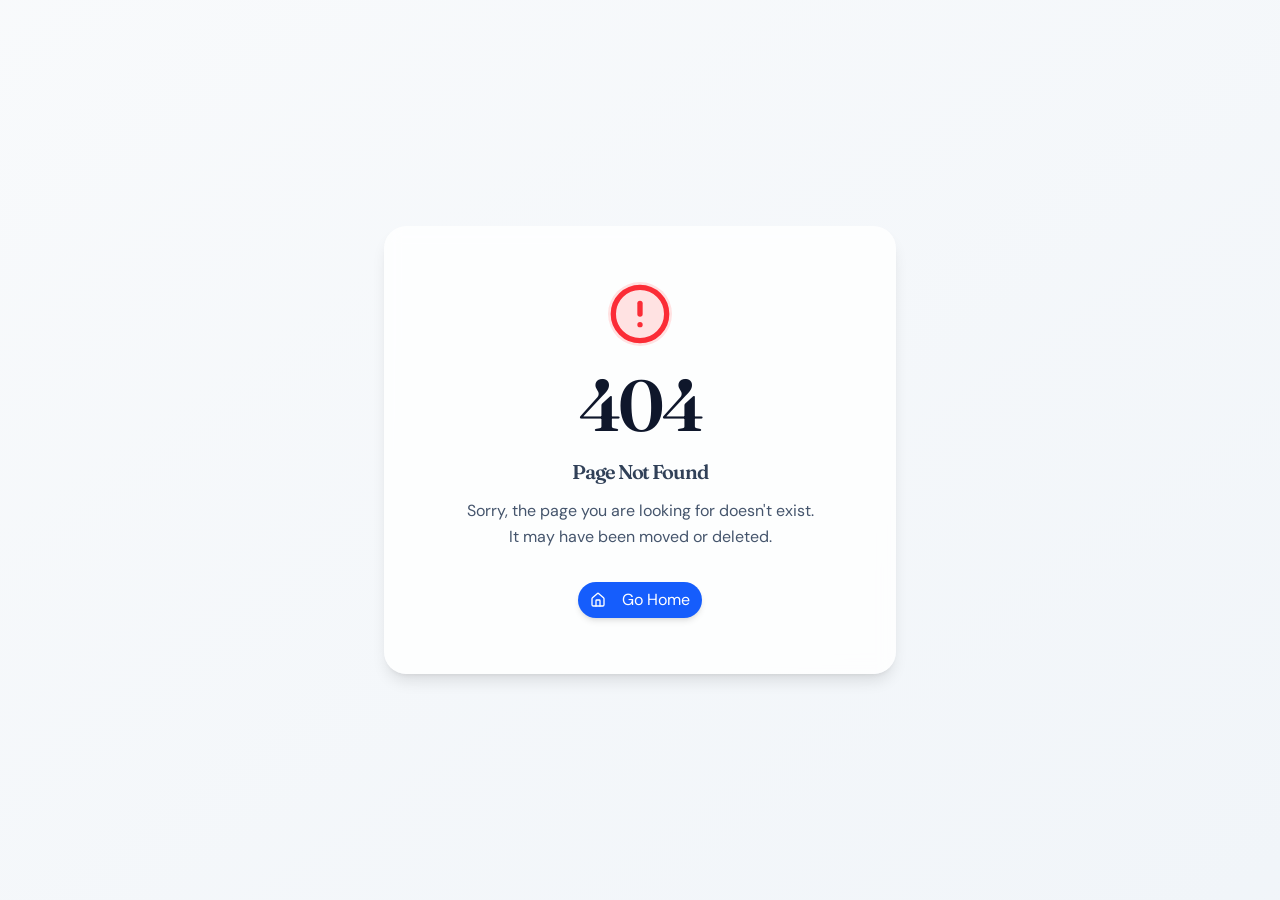
==== index.html @ 64786d5d "Publica site institucional MercadoLógico" ====
<!doctype html>
<html lang="pt-BR">
  <head>
    <meta charset="UTF-8" />
    <meta name="viewport" content="width=device-width, initial-scale=1.0, maximum-scale=1" />
    <meta name="theme-color" content="#0B5D43" />
    <meta name="description" content="MercadoLógico — Gestão inteligente, Gasto consciente, Economia evidente." />
    <title>MercadoLógico — Gestão inteligente</title>
    <script type="module" crossorigin src="assets/index-C48t_WjM.js"></script>
    <link rel="stylesheet" crossorigin href="assets/index-CGXk2CSV.css">
  <meta property="og:type" content="website">
		<meta property="og:url" content="https://mercadolog-gtkmmual.manus.space/">
		<meta property="og:title" content="MercadoLógico — Gestão inteligente">
		<meta property="og:description" content="MercadoLógico — Gestão inteligente, Gasto consciente, Economia evidente.">
		<meta property="og:image" content="https://mercadolog-gtkmmual.manus.space/__manus/checkpoint-screenshot.png?v=4a16d9bf&amp;badge=1">
		<meta property="og:image:width" content="1200">
		<meta property="og:image:height" content="630">
		<meta name="twitter:card" content="summary_large_image">
		<meta name="twitter:title" content="MercadoLógico — Gestão inteligente">
		<meta name="twitter:description" content="MercadoLógico — Gestão inteligente, Gasto consciente, Economia evidente.">
		<meta name="twitter:image" content="https://mercadolog-gtkmmual.manus.space/__manus/checkpoint-screenshot.png?v=4a16d9bf&amp;badge=1">
		<meta name="twitter:image:width" content="1200">
		<meta name="twitter:image:height" content="630"><link rel="canonical" href="index.html" /><link rel="manifest" href="__manus/pwa/manifest.webmanifest" crossorigin="use-credentials" /></head>
  <body>
    <script id="manus-runtime">window.__MANUS_HOST_DEV__ = false;
(function(){"use strict";var Mr={exports:{}},Kn={};/**
 * @license React
 * react-jsx-runtime.production.js
 *
 * Copyright (c) Meta Platforms, Inc. and affiliates.
 *
 * This source code is licensed under the MIT license found in the
 * LICENSE file in the root directory of this source tree.
 */var $c;function um(){if($c)return Kn;$c=1;var r=Symbol.for("react.transitional.element"),i=Symbol.for("react.fragment");function c(s,d,m){var x=null;if(m!==void 0&&(x=""+m),d.key!==void 0&&(x=""+d.key),"key"in d){m={};for(var R in d)R!=="key"&&(m[R]=d[R])}else m=d;return d=m.ref,{$$typeof:r,type:s,key:x,ref:d!==void 0?d:null,props:m}}return Kn.Fragment=i,Kn.jsx=c,Kn.jsxs=c,Kn}var Fc;function dm(){return Fc||(Fc=1,Mr.exports=um()),Mr.exports}var h=dm(),Ar={exports:{}},Pn={},Rr={exports:{}},Nr={};/**
 * @license React
 * scheduler.production.js
 *
 * Copyright (c) Meta Platforms, Inc. and affiliates.
 *
 * This source code is licensed under the MIT license found in the
 * LICENSE file in the root directory of this source tree.
 */var Ic;function fm(){return Ic||(Ic=1,function(r){function i(A,q){var B=A.length;A.push(q);t:for(;0<B;){var bt=B-1>>>1,p=A[bt];if(0<d(p,q))A[bt]=q,A[B]=p,B=bt;else break t}}function c(A){return A.length===0?null:A[0]}function s(A){if(A.length===0)return null;var q=A[0],B=A.pop();if(B!==q){A[0]=B;t:for(var bt=0,p=A.length,O=p>>>1;bt<O;){var X=2*(bt+1)-1,G=A[X],Z=X+1,st=A[Z];if(0>d(G,B))Z<p&&0>d(st,G)?(A[bt]=st,A[Z]=B,bt=Z):(A[bt]=G,A[X]=B,bt=X);else if(Z<p&&0>d(st,B))A[bt]=st,A[Z]=B,bt=Z;else break t}}return q}function d(A,q){var B=A.sortIndex-q.sortIndex;return B!==0?B:A.id-q.id}if(r.unstable_now=void 0,typeof performance=="object"&&typeof performance.now=="function"){var m=performance;r.unstable_now=function(){return m.now()}}else{var x=Date,R=x.now();r.unstable_now=function(){return x.now()-R}}var C=[],v=[],D=1,j=null,J=3,at=!1,$=!1,nt=!1,ct=!1,ht=typeof setTimeout=="function"?setTimeout:null,St=typeof clearTimeout=="function"?clearTimeout:null,_=typeof setImmediate<"u"?setImmediate:null;function Y(A){for(var q=c(v);q!==null;){if(q.callback===null)s(v);else if(q.startTime<=A)s(v),q.sortIndex=q.expirationTime,i(C,q);else break;q=c(v)}}function H(A){if(nt=!1,Y(A),!$)if(c(C)!==null)$=!0,it||(it=!0,Bt());else{var q=c(v);q!==null&&Mt(H,q.startTime-A)}}var it=!1,rt=-1,V=5,xt=-1;function Be(){return ct?!0:!(r.unstable_now()-xt<V)}function te(){if(ct=!1,it){var A=r.unstable_now();xt=A;var q=!0;try{t:{$=!1,nt&&(nt=!1,St(rt),rt=-1),at=!0;var B=J;try{e:{for(Y(A),j=c(C);j!==null&&!(j.expirationTime>A&&Be());){var bt=j.callback;if(typeof bt=="function"){j.callback=null,J=j.priorityLevel;var p=bt(j.expirationTime<=A);if(A=r.unstable_now(),typeof p=="function"){j.callback=p,Y(A),q=!0;break e}j===c(C)&&s(C),Y(A)}else s(C);j=c(C)}if(j!==null)q=!0;else{var O=c(v);O!==null&&Mt(H,O.startTime-A),q=!1}}break t}finally{j=null,J=B,at=!1}q=void 0}}finally{q?Bt():it=!1}}}var Bt;if(typeof _=="function")Bt=function(){_(te)};else if(typeof MessageChannel<"u"){var me=new MessageChannel,Se=me.port2;me.port1.onmessage=te,Bt=function(){Se.postMessage(null)}}else Bt=function(){ht(te,0)};function Mt(A,q){rt=ht(function(){A(r.unstable_now())},q)}r.unstable_IdlePriority=5,r.unstable_ImmediatePriority=1,r.unstable_LowPriority=4,r.unstable_NormalPriority=3,r.unstable_Profiling=null,r.unstable_UserBlockingPriority=2,r.unstable_cancelCallback=function(A){A.callback=null},r.unstable_forceFrameRate=function(A){0>A||125<A?console.error("forceFrameRate takes a positive int between 0 and 125, forcing frame rates higher than 125 fps is not supported"):V=0<A?Math.floor(1e3/A):5},r.unstable_getCurrentPriorityLevel=function(){return J},r.unstable_next=function(A){switch(J){case 1:case 2:case 3:var q=3;break;default:q=J}var B=J;J=q;try{return A()}finally{J=B}},r.unstable_requestPaint=function(){ct=!0},r.unstable_runWithPriority=function(A,q){switch(A){case 1:case 2:case 3:case 4:case 5:break;default:A=3}var B=J;J=A;try{return q()}finally{J=B}},r.unstable_scheduleCallback=function(A,q,B){var bt=r.unstable_now();switch(typeof B=="object"&&B!==null?(B=B.delay,B=typeof B=="number"&&0<B?bt+B:bt):B=bt,A){case 1:var p=-1;break;case 2:p=250;break;case 5:p=1073741823;break;case 4:p=1e4;break;default:p=5e3}return p=B+p,A={id:D++,callback:q,priorityLevel:A,startTime:B,expirationTime:p,sortIndex:-1},B>bt?(A.sortIndex=B,i(v,A),c(C)===null&&A===c(v)&&(nt?(St(rt),rt=-1):nt=!0,Mt(H,B-bt))):(A.sortIndex=p,i(C,A),$||at||($=!0,it||(it=!0,Bt()))),A},r.unstable_shouldYield=Be,r.unstable_wrapCallback=function(A){var q=J;return function(){var B=J;J=q;try{return A.apply(this,arguments)}finally{J=B}}}}(Nr)),Nr}var tu;function hm(){return tu||(tu=1,Rr.exports=fm()),Rr.exports}var zr={exports:{}},ut={};/**
 * @license React
 * react.production.js
 *
 * Copyright (c) Meta Platforms, Inc. and affiliates.
 *
 * This source code is licensed under the MIT license found in the
 * LICENSE file in the root directory of this source tree.
 */var eu;function mm(){if(eu)return ut;eu=1;var r=Symbol.for("react.transitional.element"),i=Symbol.for("react.portal"),c=Symbol.for("react.fragment"),s=Symbol.for("react.strict_mode"),d=Symbol.for("react.profiler"),m=Symbol.for("react.consumer"),x=Symbol.for("react.context"),R=Symbol.for("react.forward_ref"),C=Symbol.for("react.suspense"),v=Symbol.for("react.memo"),D=Symbol.for("react.lazy"),j=Symbol.iterator;function J(p){return p===null||typeof p!="object"?null:(p=j&&p[j]||p["@@iterator"],typeof p=="function"?p:null)}var at={isMounted:function(){return!1},enqueueForceUpdate:function(){},enqueueReplaceState:function(){},enqueueSetState:function(){}},$=Object.assign,nt={};function ct(p,O,X){this.props=p,this.context=O,this.refs=nt,this.updater=X||at}ct.prototype.isReactComponent={},ct.prototype.setState=function(p,O){if(typeof p!="object"&&typeof p!="function"&&p!=null)throw Error("takes an object of state variables to update or a function which returns an object of state variables.");this.updater.enqueueSetState(this,p,O,"setState")},ct.prototype.forceUpdate=function(p){this.updater.enqueueForceUpdate(this,p,"forceUpdate")};function ht(){}ht.prototype=ct.prototype;function St(p,O,X){this.props=p,this.context=O,this.refs=nt,this.updater=X||at}var _=St.prototype=new ht;_.constructor=St,$(_,ct.prototype),_.isPureReactComponent=!0;var Y=Array.isArray,H={H:null,A:null,T:null,S:null,V:null},it=Object.prototype.hasOwnProperty;function rt(p,O,X,G,Z,st){return X=st.ref,{$$typeof:r,type:p,key:O,ref:X!==void 0?X:null,props:st}}function V(p,O){return rt(p.type,O,void 0,void 0,void 0,p.props)}function xt(p){return typeof p=="object"&&p!==null&&p.$$typeof===r}function Be(p){var O={"=":"=0",":":"=2"};return"$"+p.replace(/[=:]/g,function(X){return O[X]})}var te=/\/+/g;function Bt(p,O){return typeof p=="object"&&p!==null&&p.key!=null?Be(""+p.key):O.toString(36)}function me(){}function Se(p){switch(p.status){case"fulfilled":return p.value;case"rejected":throw p.reason;default:switch(typeof p.status=="string"?p.then(me,me):(p.status="pending",p.then(function(O){p.status==="pending"&&(p.status="fulfilled",p.value=O)},function(O){p.status==="pending"&&(p.status="rejected",p.reason=O)})),p.status){case"fulfilled":return p.value;case"rejected":throw p.reason}}throw p}function Mt(p,O,X,G,Z){var st=typeof p;(st==="undefined"||st==="boolean")&&(p=null);var I=!1;if(p===null)I=!0;else switch(st){case"bigint":case"string":case"number":I=!0;break;case"object":switch(p.$$typeof){case r:case i:I=!0;break;case D:return I=p._init,Mt(I(p._payload),O,X,G,Z)}}if(I)return Z=Z(p),I=G===""?"."+Bt(p,0):G,Y(Z)?(X="",I!=null&&(X=I.replace(te,"$&/")+"/"),Mt(Z,O,X,"",function(Jt){return Jt})):Z!=null&&(xt(Z)&&(Z=V(Z,X+(Z.key==null||p&&p.key===Z.key?"":(""+Z.key).replace(te,"$&/")+"/")+I)),O.push(Z)),1;I=0;var gt=G===""?".":G+":";if(Y(p))for(var Tt=0;Tt<p.length;Tt++)G=p[Tt],st=gt+Bt(G,Tt),I+=Mt(G,O,X,st,Z);else if(Tt=J(p),typeof Tt=="function")for(p=Tt.call(p),Tt=0;!(G=p.next()).done;)G=G.value,st=gt+Bt(G,Tt++),I+=Mt(G,O,X,st,Z);else if(st==="object"){if(typeof p.then=="function")return Mt(Se(p),O,X,G,Z);throw O=String(p),Error("Objects are not valid as a React child (found: "+(O==="[object Object]"?"object with keys {"+Object.keys(p).join(", ")+"}":O)+"). If you meant to render a collection of children, use an array instead.")}return I}function A(p,O,X){if(p==null)return p;var G=[],Z=0;return Mt(p,G,"","",function(st){return O.call(X,st,Z++)}),G}function q(p){if(p._status===-1){var O=p._result;O=O(),O.then(function(X){(p._status===0||p._status===-1)&&(p._status=1,p._result=X)},function(X){(p._status===0||p._status===-1)&&(p._status=2,p._result=X)}),p._status===-1&&(p._status=0,p._result=O)}if(p._status===1)return p._result.default;throw p._result}var B=typeof reportError=="function"?reportError:function(p){if(typeof window=="object"&&typeof window.ErrorEvent=="function"){var O=new window.ErrorEvent("error",{bubbles:!0,cancelable:!0,message:typeof p=="object"&&p!==null&&typeof p.message=="string"?String(p.message):String(p),error:p});if(!window.dispatchEvent(O))return}else if(typeof process=="object"&&typeof process.emit=="function"){process.emit("uncaughtException",p);return}console.error(p)};function bt(){}return ut.Children={map:A,forEach:function(p,O,X){A(p,function(){O.apply(this,arguments)},X)},count:function(p){var O=0;return A(p,function(){O++}),O},toArray:function(p){return A(p,function(O){return O})||[]},only:function(p){if(!xt(p))throw Error("React.Children.only expected to receive a single React element child.");return p}},ut.Component=ct,ut.Fragment=c,ut.Profiler=d,ut.PureComponent=St,ut.StrictMode=s,ut.Suspense=C,ut.__CLIENT_INTERNALS_DO_NOT_USE_OR_WARN_USERS_THEY_CANNOT_UPGRADE=H,ut.__COMPILER_RUNTIME={__proto__:null,c:function(p){return H.H.useMemoCache(p)}},ut.cache=function(p){return function(){return p.apply(null,arguments)}},ut.cloneElement=function(p,O,X){if(p==null)throw Error("The argument must be a React element, but you passed "+p+".");var G=$({},p.props),Z=p.key,st=void 0;if(O!=null)for(I in O.ref!==void 0&&(st=void 0),O.key!==void 0&&(Z=""+O.key),O)!it.call(O,I)||I==="key"||I==="__self"||I==="__source"||I==="ref"&&O.ref===void 0||(G[I]=O[I]);var I=arguments.length-2;if(I===1)G.children=X;else if(1<I){for(var gt=Array(I),Tt=0;Tt<I;Tt++)gt[Tt]=arguments[Tt+2];G.children=gt}return rt(p.type,Z,void 0,void 0,st,G)},ut.createContext=function(p){return p={$$typeof:x,_currentValue:p,_currentValue2:p,_threadCount:0,Provider:null,Consumer:null},p.Provider=p,p.Consumer={$$typeof:m,_context:p},p},ut.createElement=function(p,O,X){var G,Z={},st=null;if(O!=null)for(G in O.key!==void 0&&(st=""+O.key),O)it.call(O,G)&&G!=="key"&&G!=="__self"&&G!=="__source"&&(Z[G]=O[G]);var I=arguments.length-2;if(I===1)Z.children=X;else if(1<I){for(var gt=Array(I),Tt=0;Tt<I;Tt++)gt[Tt]=arguments[Tt+2];Z.children=gt}if(p&&p.defaultProps)for(G in I=p.defaultProps,I)Z[G]===void 0&&(Z[G]=I[G]);return rt(p,st,void 0,void 0,null,Z)},ut.createRef=function(){return{current:null}},ut.forwardRef=function(p){return{$$typeof:R,render:p}},ut.isValidElement=xt,ut.lazy=function(p){return{$$typeof:D,_payload:{_status:-1,_result:p},_init:q}},ut.memo=function(p,O){return{$$typeof:v,type:p,compare:O===void 0?null:O}},ut.startTransition=function(p){var O=H.T,X={};H.T=X;try{var G=p(),Z=H.S;Z!==null&&Z(X,G),typeof G=="object"&&G!==null&&typeof G.then=="function"&&G.then(bt,B)}catch(st){B(st)}finally{H.T=O}},ut.unstable_useCacheRefresh=function(){return H.H.useCacheRefresh()},ut.use=function(p){return H.H.use(p)},ut.useActionState=function(p,O,X){return H.H.useActionState(p,O,X)},ut.useCallback=function(p,O){return H.H.useCallback(p,O)},ut.useContext=function(p){return H.H.useContext(p)},ut.useDebugValue=function(){},ut.useDeferredValue=function(p,O){return H.H.useDeferredValue(p,O)},ut.useEffect=function(p,O,X){var G=H.H;if(typeof X=="function")throw Error("useEffect CRUD overload is not enabled in this build of React.");return G.useEffect(p,O)},ut.useId=function(){return H.H.useId()},ut.useImperativeHandle=function(p,O,X){return H.H.useImperativeHandle(p,O,X)},ut.useInsertionEffect=function(p,O){return H.H.useInsertionEffect(p,O)},ut.useLayoutEffect=function(p,O){return H.H.useLayoutEffect(p,O)},ut.useMemo=function(p,O){return H.H.useMemo(p,O)},ut.useOptimistic=function(p,O){return H.H.useOptimistic(p,O)},ut.useReducer=function(p,O,X){return H.H.useReducer(p,O,X)},ut.useRef=function(p){return H.H.useRef(p)},ut.useState=function(p){return H.H.useState(p)},ut.useSyncExternalStore=function(p,O,X){return H.H.useSyncExternalStore(p,O,X)},ut.useTransition=function(){return H.H.useTransition()},ut.version="19.1.1",ut}var lu;function _r(){return lu||(lu=1,zr.exports=mm()),zr.exports}var kr={exports:{}},he={};/**
 * @license React
 * react-dom.production.js
 *
 * Copyright (c) Meta Platforms, Inc. and affiliates.
 *
 * This source code is licensed under the MIT license found in the
 * LICENSE file in the root directory of this source tree.
 */var au;function gm(){if(au)return he;au=1;var r=_r();function i(C){var v="https://react.dev/errors/"+C;if(1<arguments.length){v+="?args[]="+encodeURIComponent(arguments[1]);for(var D=2;D<arguments.length;D++)v+="&args[]="+encodeURIComponent(arguments[D])}return"Minified React error #"+C+"; visit "+v+" for the full message or use the non-minified dev environment for full errors and additional helpful warnings."}function c(){}var s={d:{f:c,r:function(){throw Error(i(522))},D:c,C:c,L:c,m:c,X:c,S:c,M:c},p:0,findDOMNode:null},d=Symbol.for("react.portal");function m(C,v,D){var j=3<arguments.length&&arguments[3]!==void 0?arguments[3]:null;return{$$typeof:d,key:j==null?null:""+j,children:C,containerInfo:v,implementation:D}}var x=r.__CLIENT_INTERNALS_DO_NOT_USE_OR_WARN_USERS_THEY_CANNOT_UPGRADE;function R(C,v){if(C==="font")return"";if(typeof v=="string")return v==="use-credentials"?v:""}return he.__DOM_INTERNALS_DO_NOT_USE_OR_WARN_USERS_THEY_CANNOT_UPGRADE=s,he.createPortal=function(C,v){var D=2<arguments.length&&arguments[2]!==void 0?arguments[2]:null;if(!v||v.nodeType!==1&&v.nodeType!==9&&v.nodeType!==11)throw Error(i(299));return m(C,v,null,D)},he.flushSync=function(C){var v=x.T,D=s.p;try{if(x.T=null,s.p=2,C)return C()}finally{x.T=v,s.p=D,s.d.f()}},he.preconnect=function(C,v){typeof C=="string"&&(v?(v=v.crossOrigin,v=typeof v=="string"?v==="use-credentials"?v:"":void 0):v=null,s.d.C(C,v))},he.prefetchDNS=function(C){typeof C=="string"&&s.d.D(C)},he.preinit=function(C,v){if(typeof C=="string"&&v&&typeof v.as=="string"){var D=v.as,j=R(D,v.crossOrigin),J=typeof v.integrity=="string"?v.integrity:void 0,at=typeof v.fetchPriority=="string"?v.fetchPriority:void 0;D==="style"?s.d.S(C,typeof v.precedence=="string"?v.precedence:void 0,{crossOrigin:j,integrity:J,fetchPriority:at}):D==="script"&&s.d.X(C,{crossOrigin:j,integrity:J,fetchPriority:at,nonce:typeof v.nonce=="string"?v.nonce:void 0})}},he.preinitModule=function(C,v){if(typeof C=="string")if(typeof v=="object"&&v!==null){if(v.as==null||v.as==="script"){var D=R(v.as,v.crossOrigin);s.d.M(C,{crossOrigin:D,integrity:typeof v.integrity=="string"?v.integrity:void 0,nonce:typeof v.nonce=="string"?v.nonce:void 0})}}else v==null&&s.d.M(C)},he.preload=function(C,v){if(typeof C=="string"&&typeof v=="object"&&v!==null&&typeof v.as=="string"){var D=v.as,j=R(D,v.crossOrigin);s.d.L(C,D,{crossOrigin:j,integrity:typeof v.integrity=="string"?v.integrity:void 0,nonce:typeof v.nonce=="string"?v.nonce:void 0,type:typeof v.type=="string"?v.type:void 0,fetchPriority:typeof v.fetchPriority=="string"?v.fetchPriority:void 0,referrerPolicy:typeof v.referrerPolicy=="string"?v.referrerPolicy:void 0,imageSrcSet:typeof v.imageSrcSet=="string"?v.imageSrcSet:void 0,imageSizes:typeof v.imageSizes=="string"?v.imageSizes:void 0,media:typeof v.media=="string"?v.media:void 0})}},he.preloadModule=function(C,v){if(typeof C=="string")if(v){var D=R(v.as,v.crossOrigin);s.d.m(C,{as:typeof v.as=="string"&&v.as!=="script"?v.as:void 0,crossOrigin:D,integrity:typeof v.integrity=="string"?v.integrity:void 0})}else s.d.m(C)},he.requestFormReset=function(C){s.d.r(C)},he.unstable_batchedUpdates=function(C,v){return C(v)},he.useFormState=function(C,v,D){return x.H.useFormState(C,v,D)},he.useFormStatus=function(){return x.H.useHostTransitionStatus()},he.version="19.1.1",he}var nu;function pm(){if(nu)return kr.exports;nu=1;function r(){if(!(typeof __REACT_DEVTOOLS_GLOBAL_HOOK__>"u"||typeof __REACT_DEVTOOLS_GLOBAL_HOOK__.checkDCE!="function"))try{__REACT_DEVTOOLS_GLOBAL_HOOK__.checkDCE(r)}catch(i){console.error(i)}}return r(),kr.exports=gm(),kr.exports}/**
 * @license React
 * react-dom-client.production.js
 *
 * Copyright (c) Meta Platforms, Inc. and affiliates.
 *
 * This source code is licensed under the MIT license found in the
 * LICENSE file in the root directory of this source tree.
 */var ou;function ym(){if(ou)return Pn;ou=1;var r=hm(),i=_r(),c=pm();function s(t){var e="https://react.dev/errors/"+t;if(1<arguments.length){e+="?args[]="+encodeURIComponent(arguments[1]);for(var l=2;l<arguments.length;l++)e+="&args[]="+encodeURIComponent(arguments[l])}return"Minified React error #"+t+"; visit "+e+" for the full message or use the non-minified dev environment for full errors and additional helpful warnings."}function d(t){return!(!t||t.nodeType!==1&&t.nodeType!==9&&t.nodeType!==11)}function m(t){var e=t,l=t;if(t.alternate)for(;e.return;)e=e.return;else{t=e;do e=t,(e.flags&4098)!==0&&(l=e.return),t=e.return;while(t)}return e.tag===3?l:null}function x(t){if(t.tag===13){var e=t.memoizedState;if(e===null&&(t=t.alternate,t!==null&&(e=t.memoizedState)),e!==null)return e.dehydrated}return null}function R(t){if(m(t)!==t)throw Error(s(188))}function C(t){var e=t.alternate;if(!e){if(e=m(t),e===null)throw Error(s(188));return e!==t?null:t}for(var l=t,a=e;;){var n=l.return;if(n===null)break;var o=n.alternate;if(o===null){if(a=n.return,a!==null){l=a;continue}break}if(n.child===o.child){for(o=n.child;o;){if(o===l)return R(n),t;if(o===a)return R(n),e;o=o.sibling}throw Error(s(188))}if(l.return!==a.return)l=n,a=o;else{for(var u=!1,f=n.child;f;){if(f===l){u=!0,l=n,a=o;break}if(f===a){u=!0,a=n,l=o;break}f=f.sibling}if(!u){for(f=o.child;f;){if(f===l){u=!0,l=o,a=n;break}if(f===a){u=!0,a=o,l=n;break}f=f.sibling}if(!u)throw Error(s(189))}}if(l.alternate!==a)throw Error(s(190))}if(l.tag!==3)throw Error(s(188));return l.stateNode.current===l?t:e}function v(t){var e=t.tag;if(e===5||e===26||e===27||e===6)return t;for(t=t.child;t!==null;){if(e=v(t),e!==null)return e;t=t.sibling}return null}var D=Object.assign,j=Symbol.for("react.element"),J=Symbol.for("react.transitional.element"),at=Symbol.for("react.portal"),$=Symbol.for("react.fragment"),nt=Symbol.for("react.strict_mode"),ct=Symbol.for("react.profiler"),ht=Symbol.for("react.provider"),St=Symbol.for("react.consumer"),_=Symbol.for("react.context"),Y=Symbol.for("react.forward_ref"),H=Symbol.for("react.suspense"),it=Symbol.for("react.suspense_list"),rt=Symbol.for("react.memo"),V=Symbol.for("react.lazy"),xt=Symbol.for("react.activity"),Be=Symbol.for("react.memo_cache_sentinel"),te=Symbol.iterator;function Bt(t){return t===null||typeof t!="object"?null:(t=te&&t[te]||t["@@iterator"],typeof t=="function"?t:null)}var me=Symbol.for("react.client.reference");function Se(t){if(t==null)return null;if(typeof t=="function")return t.$$typeof===me?null:t.displayName||t.name||null;if(typeof t=="string")return t;switch(t){case $:return"Fragment";case ct:return"Profiler";case nt:return"StrictMode";case H:return"Suspense";case it:return"SuspenseList";case xt:return"Activity"}if(typeof t=="object")switch(t.$$typeof){case at:return"Portal";case _:return(t.displayName||"Context")+".Provider";case St:return(t._context.displayName||"Context")+".Consumer";case Y:var e=t.render;return t=t.displayName,t||(t=e.displayName||e.name||"",t=t!==""?"ForwardRef("+t+")":"ForwardRef"),t;case rt:return e=t.displayName||null,e!==null?e:Se(t.type)||"Memo";case V:e=t._payload,t=t._init;try{return Se(t(e))}catch{}}return null}var Mt=Array.isArray,A=i.__CLIENT_INTERNALS_DO_NOT_USE_OR_WARN_USERS_THEY_CANNOT_UPGRADE,q=c.__DOM_INTERNALS_DO_NOT_USE_OR_WARN_USERS_THEY_CANNOT_UPGRADE,B={pending:!1,data:null,method:null,action:null},bt=[],p=-1;function O(t){return{current:t}}function X(t){0>p||(t.current=bt[p],bt[p]=null,p--)}function G(t,e){p++,bt[p]=t.current,t.current=e}var Z=O(null),st=O(null),I=O(null),gt=O(null);function Tt(t,e){switch(G(I,e),G(st,t),G(Z,null),e.nodeType){case 9:case 11:t=(t=e.documentElement)&&(t=t.namespaceURI)?Hh(t):0;break;default:if(t=e.tagName,e=e.namespaceURI)e=Hh(e),t=Uh(e,t);else switch(t){case"svg":t=1;break;case"math":t=2;break;default:t=0}}X(Z),G(Z,t)}function Jt(){X(Z),X(st),X(I)}function Ke(t){t.memoizedState!==null&&G(gt,t);var e=Z.current,l=Uh(e,t.type);e!==l&&(G(st,t),G(Z,l))}function Ce(t){st.current===t&&(X(Z),X(st)),gt.current===t&&(X(gt),Wo._currentValue=B)}var Pe=Object.prototype.hasOwnProperty,yl=r.unstable_scheduleCallback,sn=r.unstable_cancelCallback,Ca=r.unstable_shouldYield,ri=r.unstable_requestPaint,ge=r.unstable_now,si=r.unstable_getCurrentPriorityLevel,Ul=r.unstable_ImmediatePriority,Fn=r.unstable_UserBlockingPriority,nl=r.unstable_NormalPriority,ci=r.unstable_LowPriority,Gl=r.unstable_IdlePriority,ui=r.log,Ea=r.unstable_setDisableYieldValue,ql=null,Wt=null;function Je(t){if(typeof ui=="function"&&Ea(t),Wt&&typeof Wt.setStrictMode=="function")try{Wt.setStrictMode(ql,t)}catch{}}var $t=Math.clz32?Math.clz32:fi,di=Math.log,Ta=Math.LN2;function fi(t){return t>>>=0,t===0?32:31-(di(t)/Ta|0)|0}var L=256,cn=4194304;function vl(t){var e=t&42;if(e!==0)return e;switch(t&-t){case 1:return 1;case 2:return 2;case 4:return 4;case 8:return 8;case 16:return 16;case 32:return 32;case 64:return 64;case 128:return 128;case 256:case 512:case 1024:case 2048:case 4096:case 8192:case 16384:case 32768:case 65536:case 131072:case 262144:case 524288:case 1048576:case 2097152:return t&4194048;case 4194304:case 8388608:case 16777216:case 33554432:return t&62914560;case 67108864:return 67108864;case 134217728:return 134217728;case 268435456:return 268435456;case 536870912:return 536870912;case 1073741824:return 0;default:return t}}function un(t,e,l){var a=t.pendingLanes;if(a===0)return 0;var n=0,o=t.suspendedLanes,u=t.pingedLanes;t=t.warmLanes;var f=a&134217727;return f!==0?(a=f&~o,a!==0?n=vl(a):(u&=f,u!==0?n=vl(u):l||(l=f&~t,l!==0&&(n=vl(l))))):(f=a&~o,f!==0?n=vl(f):u!==0?n=vl(u):l||(l=a&~t,l!==0&&(n=vl(l)))),n===0?0:e!==0&&e!==n&&(e&o)===0&&(o=n&-n,l=e&-e,o>=l||o===32&&(l&4194048)!==0)?e:n}function Dt(t,e){return(t.pendingLanes&~(t.suspendedLanes&~t.pingedLanes)&e)===0}function In(t,e){switch(t){case 1:case 2:case 4:case 8:case 64:return e+250;case 16:case 32:case 128:case 256:case 512:case 1024:case 2048:case 4096:case 8192:case 16384:case 32768:case 65536:case 131072:case 262144:case 524288:case 1048576:case 2097152:return e+5e3;case 4194304:case 8388608:case 16777216:case 33554432:return-1;case 67108864:case 134217728:case 268435456:case 536870912:case 1073741824:return-1;default:return-1}}function to(){var t=L;return L<<=1,(L&4194048)===0&&(L=256),t}function hi(){var t=cn;return cn<<=1,(cn&62914560)===0&&(cn=4194304),t}function eo(t){for(var e=[],l=0;31>l;l++)e.push(t);return e}function Da(t,e){t.pendingLanes|=e,e!==268435456&&(t.suspendedLanes=0,t.pingedLanes=0,t.warmLanes=0)}function Ir(t,e,l,a,n,o){var u=t.pendingLanes;t.pendingLanes=l,t.suspendedLanes=0,t.pingedLanes=0,t.warmLanes=0,t.expiredLanes&=l,t.entangledLanes&=l,t.errorRecoveryDisabledLanes&=l,t.shellSuspendCounter=0;var f=t.entanglements,g=t.expirationTimes,S=t.hiddenUpdates;for(l=u&~l;0<l;){var N=31-$t(l),k=1<<N;f[N]=0,g[N]=-1;var E=S[N];if(E!==null)for(S[N]=null,N=0;N<E.length;N++){var T=E[N];T!==null&&(T.lane&=-536870913)}l&=~k}a!==0&&mi(t,a,0),o!==0&&n===0&&t.tag!==0&&(t.suspendedLanes|=o&~(u&~e))}function mi(t,e,l){t.pendingLanes|=e,t.suspendedLanes&=~e;var a=31-$t(e);t.entangledLanes|=e,t.entanglements[a]=t.entanglements[a]|1073741824|l&4194090}function gi(t,e){var l=t.entangledLanes|=e;for(t=t.entanglements;l;){var a=31-$t(l),n=1<<a;n&e|t[a]&e&&(t[a]|=e),l&=~n}}function lo(t){switch(t){case 2:t=1;break;case 8:t=4;break;case 32:t=16;break;case 256:case 512:case 1024:case 2048:case 4096:case 8192:case 16384:case 32768:case 65536:case 131072:case 262144:case 524288:case 1048576:case 2097152:case 4194304:case 8388608:case 16777216:case 33554432:t=128;break;case 268435456:t=134217728;break;default:t=0}return t}function ao(t){return t&=-t,2<t?8<t?(t&134217727)!==0?32:268435456:8:2}function pi(){var t=q.p;return t!==0?t:(t=window.event,t===void 0?32:nm(t.type))}function ts(t,e){var l=q.p;try{return q.p=t,e()}finally{q.p=l}}var ol=Math.random().toString(36).slice(2),ee="__reactFiber$"+ol,pe="__reactProps$"+ol,Yl="__reactContainer$"+ol,no="__reactEvents$"+ol,es="__reactListeners$"+ol,ls="__reactHandles$"+ol,yi="__reactResources$"+ol,Ma="__reactMarker$"+ol;function oo(t){delete t[ee],delete t[pe],delete t[no],delete t[es],delete t[ls]}function Vl(t){var e=t[ee];if(e)return e;for(var l=t.parentNode;l;){if(e=l[Yl]||l[ee]){if(l=e.alternate,e.child!==null||l!==null&&l.child!==null)for(t=Vh(t);t!==null;){if(l=t[ee])return l;t=Vh(t)}return e}t=l,l=t.parentNode}return null}function Xl(t){if(t=t[ee]||t[Yl]){var e=t.tag;if(e===5||e===6||e===13||e===26||e===27||e===3)return t}return null}function Aa(t){var e=t.tag;if(e===5||e===26||e===27||e===6)return t.stateNode;throw Error(s(33))}function Zl(t){var e=t[yi];return e||(e=t[yi]={hoistableStyles:new Map,hoistableScripts:new Map}),e}function Vt(t){t[Ma]=!0}var vi=new Set,bi={};function bl(t,e){We(t,e),We(t+"Capture",e)}function We(t,e){for(bi[t]=e,t=0;t<e.length;t++)vi.add(e[t])}var as=RegExp("^[:A-Z_a-z\\u00C0-\\u00D6\\u00D8-\\u00F6\\u00F8-\\u02FF\\u0370-\\u037D\\u037F-\\u1FFF\\u200C-\\u200D\\u2070-\\u218F\\u2C00-\\u2FEF\\u3001-\\uD7FF\\uF900-\\uFDCF\\uFDF0-\\uFFFD][:A-Z_a-z\\u00C0-\\u00D6\\u00D8-\\u00F6\\u00F8-\\u02FF\\u0370-\\u037D\\u037F-\\u1FFF\\u200C-\\u200D\\u2070-\\u218F\\u2C00-\\u2FEF\\u3001-\\uD7FF\\uF900-\\uFDCF\\uFDF0-\\uFFFD\\-.0-9\\u00B7\\u0300-\\u036F\\u203F-\\u2040]*$"),xi={},wi={};function Ra(t){return Pe.call(wi,t)?!0:Pe.call(xi,t)?!1:as.test(t)?wi[t]=!0:(xi[t]=!0,!1)}function M(t,e,l){if(Ra(e))if(l===null)t.removeAttribute(e);else{switch(typeof l){case"undefined":case"function":case"symbol":t.removeAttribute(e);return;case"boolean":var a=e.toLowerCase().slice(0,5);if(a!=="data-"&&a!=="aria-"){t.removeAttribute(e);return}}t.setAttribute(e,""+l)}}function tt(t,e,l){if(l===null)t.removeAttribute(e);else{switch(typeof l){case"undefined":case"function":case"symbol":case"boolean":t.removeAttribute(e);return}t.setAttribute(e,""+l)}}function Ot(t,e,l,a){if(a===null)t.removeAttribute(l);else{switch(typeof a){case"undefined":case"function":case"symbol":case"boolean":t.removeAttribute(l);return}t.setAttributeNS(e,l,""+a)}}var le,Ee;function ae(t){if(le===void 0)try{throw Error()}catch(l){var e=l.stack.trim().match(/\n( *(at )?)/);le=e&&e[1]||"",Ee=-1<l.stack.indexOf(`
    at`)?" (<anonymous>)":-1<l.stack.indexOf("@")?"@unknown:0:0":""}return`
`+le+t+Ee}var Le=!1;function He(t,e){if(!t||Le)return"";Le=!0;var l=Error.prepareStackTrace;Error.prepareStackTrace=void 0;try{var a={DetermineComponentFrameRoot:function(){try{if(e){var k=function(){throw Error()};if(Object.defineProperty(k.prototype,"props",{set:function(){throw Error()}}),typeof Reflect=="object"&&Reflect.construct){try{Reflect.construct(k,[])}catch(T){var E=T}Reflect.construct(t,[],k)}else{try{k.call()}catch(T){E=T}t.call(k.prototype)}}else{try{throw Error()}catch(T){E=T}(k=t())&&typeof k.catch=="function"&&k.catch(function(){})}}catch(T){if(T&&E&&typeof T.stack=="string")return[T.stack,E.stack]}return[null,null]}};a.DetermineComponentFrameRoot.displayName="DetermineComponentFrameRoot";var n=Object.getOwnPropertyDescriptor(a.DetermineComponentFrameRoot,"name");n&&n.configurable&&Object.defineProperty(a.DetermineComponentFrameRoot,"name",{value:"DetermineComponentFrameRoot"});var o=a.DetermineComponentFrameRoot(),u=o[0],f=o[1];if(u&&f){var g=u.split(`
`),S=f.split(`
`);for(n=a=0;a<g.length&&!g[a].includes("DetermineComponentFrameRoot");)a++;for(;n<S.length&&!S[n].includes("DetermineComponentFrameRoot");)n++;if(a===g.length||n===S.length)for(a=g.length-1,n=S.length-1;1<=a&&0<=n&&g[a]!==S[n];)n--;for(;1<=a&&0<=n;a--,n--)if(g[a]!==S[n]){if(a!==1||n!==1)do if(a--,n--,0>n||g[a]!==S[n]){var N=`
`+g[a].replace(" at new "," at ");return t.displayName&&N.includes("<anonymous>")&&(N=N.replace("<anonymous>",t.displayName)),N}while(1<=a&&0<=n);break}}}finally{Le=!1,Error.prepareStackTrace=l}return(l=t?t.displayName||t.name:"")?ae(l):""}function Ql(t){switch(t.tag){case 26:case 27:case 5:return ae(t.type);case 16:return ae("Lazy");case 13:return ae("Suspense");case 19:return ae("SuspenseList");case 0:case 15:return He(t.type,!1);case 11:return He(t.type.render,!1);case 1:return He(t.type,!0);case 31:return ae("Activity");default:return""}}function xl(t){try{var e="";do e+=Ql(t),t=t.return;while(t);return e}catch(l){return`
Error generating stack: `+l.message+`
`+l.stack}}function Xt(t){switch(typeof t){case"bigint":case"boolean":case"number":case"string":case"undefined":return t;case"object":return t;default:return""}}function il(t){var e=t.type;return(t=t.nodeName)&&t.toLowerCase()==="input"&&(e==="checkbox"||e==="radio")}function ve(t){var e=il(t)?"checked":"value",l=Object.getOwnPropertyDescriptor(t.constructor.prototype,e),a=""+t[e];if(!t.hasOwnProperty(e)&&typeof l<"u"&&typeof l.get=="function"&&typeof l.set=="function"){var n=l.get,o=l.set;return Object.defineProperty(t,e,{configurable:!0,get:function(){return n.call(this)},set:function(u){a=""+u,o.call(this,u)}}),Object.defineProperty(t,e,{enumerable:l.enumerable}),{getValue:function(){return a},setValue:function(u){a=""+u},stopTracking:function(){t._valueTracker=null,delete t[e]}}}}function re(t){t._valueTracker||(t._valueTracker=ve(t))}function rl(t){if(!t)return!1;var e=t._valueTracker;if(!e)return!0;var l=e.getValue(),a="";return t&&(a=il(t)?t.checked?"true":"false":t.value),t=a,t!==l?(e.setValue(t),!0):!1}function wl(t){if(t=t||(typeof document<"u"?document:void 0),typeof t>"u")return null;try{return t.activeElement||t.body}catch{return t.body}}var dn=/[\n"\\]/g;function se(t){return t.replace(dn,function(e){return"\\"+e.charCodeAt(0).toString(16)+" "})}function Kl(t,e,l,a,n,o,u,f){t.name="",u!=null&&typeof u!="function"&&typeof u!="symbol"&&typeof u!="boolean"?t.type=u:t.removeAttribute("type"),e!=null?u==="number"?(e===0&&t.value===""||t.value!=e)&&(t.value=""+Xt(e)):t.value!==""+Xt(e)&&(t.value=""+Xt(e)):u!=="submit"&&u!=="reset"||t.removeAttribute("value"),e!=null?Pl(t,u,Xt(e)):l!=null?Pl(t,u,Xt(l)):a!=null&&t.removeAttribute("value"),n==null&&o!=null&&(t.defaultChecked=!!o),n!=null&&(t.checked=n&&typeof n!="function"&&typeof n!="symbol"),f!=null&&typeof f!="function"&&typeof f!="symbol"&&typeof f!="boolean"?t.name=""+Xt(f):t.removeAttribute("name")}function Na(t,e,l,a,n,o,u,f){if(o!=null&&typeof o!="function"&&typeof o!="symbol"&&typeof o!="boolean"&&(t.type=o),e!=null||l!=null){if(!(o!=="submit"&&o!=="reset"||e!=null))return;l=l!=null?""+Xt(l):"",e=e!=null?""+Xt(e):l,f||e===t.value||(t.value=e),t.defaultValue=e}a=a??n,a=typeof a!="function"&&typeof a!="symbol"&&!!a,t.checked=f?t.checked:!!a,t.defaultChecked=!!a,u!=null&&typeof u!="function"&&typeof u!="symbol"&&typeof u!="boolean"&&(t.name=u)}function Pl(t,e,l){e==="number"&&wl(t.ownerDocument)===t||t.defaultValue===""+l||(t.defaultValue=""+l)}function $e(t,e,l,a){if(t=t.options,e){e={};for(var n=0;n<l.length;n++)e["$"+l[n]]=!0;for(l=0;l<t.length;l++)n=e.hasOwnProperty("$"+t[l].value),t[l].selected!==n&&(t[l].selected=n),n&&a&&(t[l].defaultSelected=!0)}else{for(l=""+Xt(l),e=null,n=0;n<t.length;n++){if(t[n].value===l){t[n].selected=!0,a&&(t[n].defaultSelected=!0);return}e!==null||t[n].disabled||(e=t[n])}e!==null&&(e.selected=!0)}}function za(t,e,l){if(e!=null&&(e=""+Xt(e),e!==t.value&&(t.value=e),l==null)){t.defaultValue!==e&&(t.defaultValue=e);return}t.defaultValue=l!=null?""+Xt(l):""}function _a(t,e,l,a){if(e==null){if(a!=null){if(l!=null)throw Error(s(92));if(Mt(a)){if(1<a.length)throw Error(s(93));a=a[0]}l=a}l==null&&(l=""),e=l}l=Xt(e),t.defaultValue=l,a=t.textContent,a===l&&a!==""&&a!==null&&(t.value=a)}function Fe(t,e){if(e){var l=t.firstChild;if(l&&l===t.lastChild&&l.nodeType===3){l.nodeValue=e;return}}t.textContent=e}var fn=new Set("animationIterationCount aspectRatio borderImageOutset borderImageSlice borderImageWidth boxFlex boxFlexGroup boxOrdinalGroup columnCount columns flex flexGrow flexPositive flexShrink flexNegative flexOrder gridArea gridRow gridRowEnd gridRowSpan gridRowStart gridColumn gridColumnEnd gridColumnSpan gridColumnStart fontWeight lineClamp lineHeight opacity order orphans scale tabSize widows zIndex zoom fillOpacity floodOpacity stopOpacity strokeDasharray strokeDashoffset strokeMiterlimit strokeOpacity strokeWidth MozAnimationIterationCount MozBoxFlex MozBoxFlexGroup MozLineClamp msAnimationIterationCount msFlex msZoom msFlexGrow msFlexNegative msFlexOrder msFlexPositive msFlexShrink msGridColumn msGridColumnSpan msGridRow msGridRowSpan WebkitAnimationIterationCount WebkitBoxFlex WebKitBoxFlexGroup WebkitBoxOrdinalGroup WebkitColumnCount WebkitColumns WebkitFlex WebkitFlexGrow WebkitFlexPositive WebkitFlexShrink WebkitLineClamp".split(" "));function ka(t,e,l){var a=e.indexOf("--")===0;l==null||typeof l=="boolean"||l===""?a?t.setProperty(e,""):e==="float"?t.cssFloat="":t[e]="":a?t.setProperty(e,l):typeof l!="number"||l===0||fn.has(e)?e==="float"?t.cssFloat=l:t[e]=(""+l).trim():t[e]=l+"px"}function Oa(t,e,l){if(e!=null&&typeof e!="object")throw Error(s(62));if(t=t.style,l!=null){for(var a in l)!l.hasOwnProperty(a)||e!=null&&e.hasOwnProperty(a)||(a.indexOf("--")===0?t.setProperty(a,""):a==="float"?t.cssFloat="":t[a]="");for(var n in e)a=e[n],e.hasOwnProperty(n)&&l[n]!==a&&ka(t,n,a)}else for(var o in e)e.hasOwnProperty(o)&&ka(t,o,e[o])}function ja(t){if(t.indexOf("-")===-1)return!1;switch(t){case"annotation-xml":case"color-profile":case"font-face":case"font-face-src":case"font-face-uri":case"font-face-format":case"font-face-name":case"missing-glyph":return!1;default:return!0}}var Si=new Map([["acceptCharset","accept-charset"],["htmlFor","for"],["httpEquiv","http-equiv"],["crossOrigin","crossorigin"],["accentHeight","accent-height"],["alignmentBaseline","alignment-baseline"],["arabicForm","arabic-form"],["baselineShift","baseline-shift"],["capHeight","cap-height"],["clipPath","clip-path"],["clipRule","clip-rule"],["colorInterpolation","color-interpolation"],["colorInterpolationFilters","color-interpolation-filters"],["colorProfile","color-profile"],["colorRendering","color-rendering"],["dominantBaseline","dominant-baseline"],["enableBackground","enable-background"],["fillOpacity","fill-opacity"],["fillRule","fill-rule"],["floodColor","flood-color"],["floodOpacity","flood-opacity"],["fontFamily","font-family"],["fontSize","font-size"],["fontSizeAdjust","font-size-adjust"],["fontStretch","font-stretch"],["fontStyle","font-style"],["fontVariant","font-variant"],["fontWeight","font-weight"],["glyphName","glyph-name"],["glyphOrientationHorizontal","glyph-orientation-horizontal"],["glyphOrientationVertical","glyph-orientation-vertical"],["horizAdvX","horiz-adv-x"],["horizOriginX","horiz-origin-x"],["imageRendering","image-rendering"],["letterSpacing","letter-spacing"],["lightingColor","lighting-color"],["markerEnd","marker-end"],["markerMid","marker-mid"],["markerStart","marker-start"],["overlinePosition","overline-position"],["overlineThickness","overline-thickness"],["paintOrder","paint-order"],["panose-1","panose-1"],["pointerEvents","pointer-events"],["renderingIntent","rendering-intent"],["shapeRendering","shape-rendering"],["stopColor","stop-color"],["stopOpacity","stop-opacity"],["strikethroughPosition","strikethrough-position"],["strikethroughThickness","strikethrough-thickness"],["strokeDasharray","stroke-dasharray"],["strokeDashoffset","stroke-dashoffset"],["strokeLinecap","stroke-linecap"],["strokeLinejoin","stroke-linejoin"],["strokeMiterlimit","stroke-miterlimit"],["strokeOpacity","stroke-opacity"],["strokeWidth","stroke-width"],["textAnchor","text-anchor"],["textDecoration","text-decoration"],["textRendering","text-rendering"],["transformOrigin","transform-origin"],["underlinePosition","underline-position"],["underlineThickness","underline-thickness"],["unicodeBidi","unicode-bidi"],["unicodeRange","unicode-range"],["unitsPerEm","units-per-em"],["vAlphabetic","v-alphabetic"],["vHanging","v-hanging"],["vIdeographic","v-ideographic"],["vMathematical","v-mathematical"],["vectorEffect","vector-effect"],["vertAdvY","vert-adv-y"],["vertOriginX","vert-origin-x"],["vertOriginY","vert-origin-y"],["wordSpacing","word-spacing"],["writingMode","writing-mode"],["xmlnsXlink","xmlns:xlink"],["xHeight","x-height"]]),Ci=/^[\u0000-\u001F ]*j[\r\n\t]*a[\r\n\t]*v[\r\n\t]*a[\r\n\t]*s[\r\n\t]*c[\r\n\t]*r[\r\n\t]*i[\r\n\t]*p[\r\n\t]*t[\r\n\t]*:/i;function Ba(t){return Ci.test(""+t)?"javascript:throw new Error('React has blocked a javascript: URL as a security precaution.')":t}var hn=null;function mn(t){return t=t.target||t.srcElement||window,t.correspondingUseElement&&(t=t.correspondingUseElement),t.nodeType===3?t.parentNode:t}var Sl=null,Cl=null;function io(t){var e=Xl(t);if(e&&(t=e.stateNode)){var l=t[pe]||null;t:switch(t=e.stateNode,e.type){case"input":if(Kl(t,l.value,l.defaultValue,l.defaultValue,l.checked,l.defaultChecked,l.type,l.name),e=l.name,l.type==="radio"&&e!=null){for(l=t;l.parentNode;)l=l.parentNode;for(l=l.querySelectorAll('input[name="'+se(""+e)+'"][type="radio"]'),e=0;e<l.length;e++){var a=l[e];if(a!==t&&a.form===t.form){var n=a[pe]||null;if(!n)throw Error(s(90));Kl(a,n.value,n.defaultValue,n.defaultValue,n.checked,n.defaultChecked,n.type,n.name)}}for(e=0;e<l.length;e++)a=l[e],a.form===t.form&&rl(a)}break t;case"textarea":za(t,l.value,l.defaultValue);break t;case"select":e=l.value,e!=null&&$e(t,!!l.multiple,e,!1)}}}var gn=!1;function ro(t,e,l){if(gn)return t(e,l);gn=!0;try{var a=t(e);return a}finally{if(gn=!1,(Sl!==null||Cl!==null)&&(ir(),Sl&&(e=Sl,t=Cl,Cl=Sl=null,io(e),t)))for(e=0;e<t.length;e++)io(t[e])}}function Jl(t,e){var l=t.stateNode;if(l===null)return null;var a=l[pe]||null;if(a===null)return null;l=a[e];t:switch(e){case"onClick":case"onClickCapture":case"onDoubleClick":case"onDoubleClickCapture":case"onMouseDown":case"onMouseDownCapture":case"onMouseMove":case"onMouseMoveCapture":case"onMouseUp":case"onMouseUpCapture":case"onMouseEnter":(a=!a.disabled)||(t=t.type,a=!(t==="button"||t==="input"||t==="select"||t==="textarea")),t=!a;break t;default:t=!1}if(t)return null;if(l&&typeof l!="function")throw Error(s(231,e,typeof l));return l}var Ue=!(typeof window>"u"||typeof window.document>"u"||typeof window.document.createElement>"u"),pn=!1;if(Ue)try{var Wl={};Object.defineProperty(Wl,"passive",{get:function(){pn=!0}}),window.addEventListener("test",Wl,Wl),window.removeEventListener("test",Wl,Wl)}catch{pn=!1}var Ie=null,yn=null,La=null;function so(){if(La)return La;var t,e=yn,l=e.length,a,n="value"in Ie?Ie.value:Ie.textContent,o=n.length;for(t=0;t<l&&e[t]===n[t];t++);var u=l-t;for(a=1;a<=u&&e[l-a]===n[o-a];a++);return La=n.slice(t,1<a?1-a:void 0)}function Ha(t){var e=t.keyCode;return"charCode"in t?(t=t.charCode,t===0&&e===13&&(t=13)):t=e,t===10&&(t=13),32<=t||t===13?t:0}function Ua(){return!0}function co(){return!1}function ce(t){function e(l,a,n,o,u){this._reactName=l,this._targetInst=n,this.type=a,this.nativeEvent=o,this.target=u,this.currentTarget=null;for(var f in t)t.hasOwnProperty(f)&&(l=t[f],this[f]=l?l(o):o[f]);return this.isDefaultPrevented=(o.defaultPrevented!=null?o.defaultPrevented:o.returnValue===!1)?Ua:co,this.isPropagationStopped=co,this}return D(e.prototype,{preventDefault:function(){this.defaultPrevented=!0;var l=this.nativeEvent;l&&(l.preventDefault?l.preventDefault():typeof l.returnValue!="unknown"&&(l.returnValue=!1),this.isDefaultPrevented=Ua)},stopPropagation:function(){var l=this.nativeEvent;l&&(l.stopPropagation?l.stopPropagation():typeof l.cancelBubble!="unknown"&&(l.cancelBubble=!0),this.isPropagationStopped=Ua)},persist:function(){},isPersistent:Ua}),e}var sl={eventPhase:0,bubbles:0,cancelable:0,timeStamp:function(t){return t.timeStamp||Date.now()},defaultPrevented:0,isTrusted:0},Ga=ce(sl),$l=D({},sl,{view:0,detail:0}),Ei=ce($l),Ti,uo,fo,Di=D({},$l,{screenX:0,screenY:0,clientX:0,clientY:0,pageX:0,pageY:0,ctrlKey:0,shiftKey:0,altKey:0,metaKey:0,getModifierState:os,button:0,buttons:0,relatedTarget:function(t){return t.relatedTarget===void 0?t.fromElement===t.srcElement?t.toElement:t.fromElement:t.relatedTarget},movementX:function(t){return"movementX"in t?t.movementX:(t!==fo&&(fo&&t.type==="mousemove"?(Ti=t.screenX-fo.screenX,uo=t.screenY-fo.screenY):uo=Ti=0,fo=t),Ti)},movementY:function(t){return"movementY"in t?t.movementY:uo}}),Vu=ce(Di),D0=D({},Di,{dataTransfer:0}),M0=ce(D0),A0=D({},$l,{relatedTarget:0}),ns=ce(A0),R0=D({},sl,{animationName:0,elapsedTime:0,pseudoElement:0}),N0=ce(R0),z0=D({},sl,{clipboardData:function(t){return"clipboardData"in t?t.clipboardData:window.clipboardData}}),_0=ce(z0),k0=D({},sl,{data:0}),Xu=ce(k0),O0={Esc:"Escape",Spacebar:" ",Left:"ArrowLeft",Up:"ArrowUp",Right:"ArrowRight",Down:"ArrowDown",Del:"Delete",Win:"OS",Menu:"ContextMenu",Apps:"ContextMenu",Scroll:"ScrollLock",MozPrintableKey:"Unidentified"},j0={8:"Backspace",9:"Tab",12:"Clear",13:"Enter",16:"Shift",17:"Control",18:"Alt",19:"Pause",20:"CapsLock",27:"Escape",32:" ",33:"PageUp",34:"PageDown",35:"End",36:"Home",37:"ArrowLeft",38:"ArrowUp",39:"ArrowRight",40:"ArrowDown",45:"Insert",46:"Delete",112:"F1",113:"F2",114:"F3",115:"F4",116:"F5",117:"F6",118:"F7",119:"F8",120:"F9",121:"F10",122:"F11",123:"F12",144:"NumLock",145:"ScrollLock",224:"Meta"},B0={Alt:"altKey",Control:"ctrlKey",Meta:"metaKey",Shift:"shiftKey"};function L0(t){var e=this.nativeEvent;return e.getModifierState?e.getModifierState(t):(t=B0[t])?!!e[t]:!1}function os(){return L0}var H0=D({},$l,{key:function(t){if(t.key){var e=O0[t.key]||t.key;if(e!=="Unidentified")return e}return t.type==="keypress"?(t=Ha(t),t===13?"Enter":String.fromCharCode(t)):t.type==="keydown"||t.type==="keyup"?j0[t.keyCode]||"Unidentified":""},code:0,location:0,ctrlKey:0,shiftKey:0,altKey:0,metaKey:0,repeat:0,locale:0,getModifierState:os,charCode:function(t){return t.type==="keypress"?Ha(t):0},keyCode:function(t){return t.type==="keydown"||t.type==="keyup"?t.keyCode:0},which:function(t){return t.type==="keypress"?Ha(t):t.type==="keydown"||t.type==="keyup"?t.keyCode:0}}),U0=ce(H0),G0=D({},Di,{pointerId:0,width:0,height:0,pressure:0,tangentialPressure:0,tiltX:0,tiltY:0,twist:0,pointerType:0,isPrimary:0}),Zu=ce(G0),q0=D({},$l,{touches:0,targetTouches:0,changedTouches:0,altKey:0,metaKey:0,ctrlKey:0,shiftKey:0,getModifierState:os}),Y0=ce(q0),V0=D({},sl,{propertyName:0,elapsedTime:0,pseudoElement:0}),X0=ce(V0),Z0=D({},Di,{deltaX:function(t){return"deltaX"in t?t.deltaX:"wheelDeltaX"in t?-t.wheelDeltaX:0},deltaY:function(t){return"deltaY"in t?t.deltaY:"wheelDeltaY"in t?-t.wheelDeltaY:"wheelDelta"in t?-t.wheelDelta:0},deltaZ:0,deltaMode:0}),Q0=ce(Z0),K0=D({},sl,{newState:0,oldState:0}),P0=ce(K0),J0=[9,13,27,32],is=Ue&&"CompositionEvent"in window,ho=null;Ue&&"documentMode"in document&&(ho=document.documentMode);var W0=Ue&&"TextEvent"in window&&!ho,Qu=Ue&&(!is||ho&&8<ho&&11>=ho),Ku=" ",Pu=!1;function Ju(t,e){switch(t){case"keyup":return J0.indexOf(e.keyCode)!==-1;case"keydown":return e.keyCode!==229;case"keypress":case"mousedown":case"focusout":return!0;default:return!1}}function Wu(t){return t=t.detail,typeof t=="object"&&"data"in t?t.data:null}var vn=!1;function $0(t,e){switch(t){case"compositionend":return Wu(e);case"keypress":return e.which!==32?null:(Pu=!0,Ku);case"textInput":return t=e.data,t===Ku&&Pu?null:t;default:return null}}function F0(t,e){if(vn)return t==="compositionend"||!is&&Ju(t,e)?(t=so(),La=yn=Ie=null,vn=!1,t):null;switch(t){case"paste":return null;case"keypress":if(!(e.ctrlKey||e.altKey||e.metaKey)||e.ctrlKey&&e.altKey){if(e.char&&1<e.char.length)return e.char;if(e.which)return String.fromCharCode(e.which)}return null;case"compositionend":return Qu&&e.locale!=="ko"?null:e.data;default:return null}}var I0={color:!0,date:!0,datetime:!0,"datetime-local":!0,email:!0,month:!0,number:!0,password:!0,range:!0,search:!0,tel:!0,text:!0,time:!0,url:!0,week:!0};function $u(t){var e=t&&t.nodeName&&t.nodeName.toLowerCase();return e==="input"?!!I0[t.type]:e==="textarea"}function Fu(t,e,l,a){Sl?Cl?Cl.push(a):Cl=[a]:Sl=a,e=fr(e,"onChange"),0<e.length&&(l=new Ga("onChange","change",null,l,a),t.push({event:l,listeners:e}))}var mo=null,go=null;function t1(t){kh(t,0)}function Mi(t){var e=Aa(t);if(rl(e))return t}function Iu(t,e){if(t==="change")return e}var td=!1;if(Ue){var rs;if(Ue){var ss="oninput"in document;if(!ss){var ed=document.createElement("div");ed.setAttribute("oninput","return;"),ss=typeof ed.oninput=="function"}rs=ss}else rs=!1;td=rs&&(!document.documentMode||9<document.documentMode)}function ld(){mo&&(mo.detachEvent("onpropertychange",ad),go=mo=null)}function ad(t){if(t.propertyName==="value"&&Mi(go)){var e=[];Fu(e,go,t,mn(t)),ro(t1,e)}}function e1(t,e,l){t==="focusin"?(ld(),mo=e,go=l,mo.attachEvent("onpropertychange",ad)):t==="focusout"&&ld()}function l1(t){if(t==="selectionchange"||t==="keyup"||t==="keydown")return Mi(go)}function a1(t,e){if(t==="click")return Mi(e)}function n1(t,e){if(t==="input"||t==="change")return Mi(e)}function o1(t,e){return t===e&&(t!==0||1/t===1/e)||t!==t&&e!==e}var Re=typeof Object.is=="function"?Object.is:o1;function po(t,e){if(Re(t,e))return!0;if(typeof t!="object"||t===null||typeof e!="object"||e===null)return!1;var l=Object.keys(t),a=Object.keys(e);if(l.length!==a.length)return!1;for(a=0;a<l.length;a++){var n=l[a];if(!Pe.call(e,n)||!Re(t[n],e[n]))return!1}return!0}function nd(t){for(;t&&t.firstChild;)t=t.firstChild;return t}function od(t,e){var l=nd(t);t=0;for(var a;l;){if(l.nodeType===3){if(a=t+l.textContent.length,t<=e&&a>=e)return{node:l,offset:e-t};t=a}t:{for(;l;){if(l.nextSibling){l=l.nextSibling;break t}l=l.parentNode}l=void 0}l=nd(l)}}function id(t,e){return t&&e?t===e?!0:t&&t.nodeType===3?!1:e&&e.nodeType===3?id(t,e.parentNode):"contains"in t?t.contains(e):t.compareDocumentPosition?!!(t.compareDocumentPosition(e)&16):!1:!1}function rd(t){t=t!=null&&t.ownerDocument!=null&&t.ownerDocument.defaultView!=null?t.ownerDocument.defaultView:window;for(var e=wl(t.document);e instanceof t.HTMLIFrameElement;){try{var l=typeof e.contentWindow.location.href=="string"}catch{l=!1}if(l)t=e.contentWindow;else break;e=wl(t.document)}return e}function cs(t){var e=t&&t.nodeName&&t.nodeName.toLowerCase();return e&&(e==="input"&&(t.type==="text"||t.type==="search"||t.type==="tel"||t.type==="url"||t.type==="password")||e==="textarea"||t.contentEditable==="true")}var i1=Ue&&"documentMode"in document&&11>=document.documentMode,bn=null,us=null,yo=null,ds=!1;function sd(t,e,l){var a=l.window===l?l.document:l.nodeType===9?l:l.ownerDocument;ds||bn==null||bn!==wl(a)||(a=bn,"selectionStart"in a&&cs(a)?a={start:a.selectionStart,end:a.selectionEnd}:(a=(a.ownerDocument&&a.ownerDocument.defaultView||window).getSelection(),a={anchorNode:a.anchorNode,anchorOffset:a.anchorOffset,focusNode:a.focusNode,focusOffset:a.focusOffset}),yo&&po(yo,a)||(yo=a,a=fr(us,"onSelect"),0<a.length&&(e=new Ga("onSelect","select",null,e,l),t.push({event:e,listeners:a}),e.target=bn)))}function qa(t,e){var l={};return l[t.toLowerCase()]=e.toLowerCase(),l["Webkit"+t]="webkit"+e,l["Moz"+t]="moz"+e,l}var xn={animationend:qa("Animation","AnimationEnd"),animationiteration:qa("Animation","AnimationIteration"),animationstart:qa("Animation","AnimationStart"),transitionrun:qa("Transition","TransitionRun"),transitionstart:qa("Transition","TransitionStart"),transitioncancel:qa("Transition","TransitionCancel"),transitionend:qa("Transition","TransitionEnd")},fs={},cd={};Ue&&(cd=document.createElement("div").style,"AnimationEvent"in window||(delete xn.animationend.animation,delete xn.animationiteration.animation,delete xn.animationstart.animation),"TransitionEvent"in window||delete xn.transitionend.transition);function Ya(t){if(fs[t])return fs[t];if(!xn[t])return t;var e=xn[t],l;for(l in e)if(e.hasOwnProperty(l)&&l in cd)return fs[t]=e[l];return t}var ud=Ya("animationend"),dd=Ya("animationiteration"),fd=Ya("animationstart"),r1=Ya("transitionrun"),s1=Ya("transitionstart"),c1=Ya("transitioncancel"),hd=Ya("transitionend"),md=new Map,hs="abort auxClick beforeToggle cancel canPlay canPlayThrough click close contextMenu copy cut drag dragEnd dragEnter dragExit dragLeave dragOver dragStart drop durationChange emptied encrypted ended error gotPointerCapture input invalid keyDown keyPress keyUp load loadedData loadedMetadata loadStart lostPointerCapture mouseDown mouseMove mouseOut mouseOver mouseUp paste pause play playing pointerCancel pointerDown pointerMove pointerOut pointerOver pointerUp progress rateChange reset resize seeked seeking stalled submit suspend timeUpdate touchCancel touchEnd touchStart volumeChange scroll toggle touchMove waiting wheel".split(" ");hs.push("scrollEnd");function tl(t,e){md.set(t,e),bl(e,[t])}var gd=new WeakMap;function Ge(t,e){if(typeof t=="object"&&t!==null){var l=gd.get(t);return l!==void 0?l:(e={value:t,source:e,stack:xl(e)},gd.set(t,e),e)}return{value:t,source:e,stack:xl(e)}}var qe=[],wn=0,ms=0;function Ai(){for(var t=wn,e=ms=wn=0;e<t;){var l=qe[e];qe[e++]=null;var a=qe[e];qe[e++]=null;var n=qe[e];qe[e++]=null;var o=qe[e];if(qe[e++]=null,a!==null&&n!==null){var u=a.pending;u===null?n.next=n:(n.next=u.next,u.next=n),a.pending=n}o!==0&&pd(l,n,o)}}function Ri(t,e,l,a){qe[wn++]=t,qe[wn++]=e,qe[wn++]=l,qe[wn++]=a,ms|=a,t.lanes|=a,t=t.alternate,t!==null&&(t.lanes|=a)}function gs(t,e,l,a){return Ri(t,e,l,a),Ni(t)}function Sn(t,e){return Ri(t,null,null,e),Ni(t)}function pd(t,e,l){t.lanes|=l;var a=t.alternate;a!==null&&(a.lanes|=l);for(var n=!1,o=t.return;o!==null;)o.childLanes|=l,a=o.alternate,a!==null&&(a.childLanes|=l),o.tag===22&&(t=o.stateNode,t===null||t._visibility&1||(n=!0)),t=o,o=o.return;return t.tag===3?(o=t.stateNode,n&&e!==null&&(n=31-$t(l),t=o.hiddenUpdates,a=t[n],a===null?t[n]=[e]:a.push(e),e.lane=l|536870912),o):null}function Ni(t){if(50<Yo)throw Yo=0,wc=null,Error(s(185));for(var e=t.return;e!==null;)t=e,e=t.return;return t.tag===3?t.stateNode:null}var Cn={};function u1(t,e,l,a){this.tag=t,this.key=l,this.sibling=this.child=this.return=this.stateNode=this.type=this.elementType=null,this.index=0,this.refCleanup=this.ref=null,this.pendingProps=e,this.dependencies=this.memoizedState=this.updateQueue=this.memoizedProps=null,this.mode=a,this.subtreeFlags=this.flags=0,this.deletions=null,this.childLanes=this.lanes=0,this.alternate=null}function Ne(t,e,l,a){return new u1(t,e,l,a)}function ps(t){return t=t.prototype,!(!t||!t.isReactComponent)}function El(t,e){var l=t.alternate;return l===null?(l=Ne(t.tag,e,t.key,t.mode),l.elementType=t.elementType,l.type=t.type,l.stateNode=t.stateNode,l.alternate=t,t.alternate=l):(l.pendingProps=e,l.type=t.type,l.flags=0,l.subtreeFlags=0,l.deletions=null),l.flags=t.flags&65011712,l.childLanes=t.childLanes,l.lanes=t.lanes,l.child=t.child,l.memoizedProps=t.memoizedProps,l.memoizedState=t.memoizedState,l.updateQueue=t.updateQueue,e=t.dependencies,l.dependencies=e===null?null:{lanes:e.lanes,firstContext:e.firstContext},l.sibling=t.sibling,l.index=t.index,l.ref=t.ref,l.refCleanup=t.refCleanup,l}function yd(t,e){t.flags&=65011714;var l=t.alternate;return l===null?(t.childLanes=0,t.lanes=e,t.child=null,t.subtreeFlags=0,t.memoizedProps=null,t.memoizedState=null,t.updateQueue=null,t.dependencies=null,t.stateNode=null):(t.childLanes=l.childLanes,t.lanes=l.lanes,t.child=l.child,t.subtreeFlags=0,t.deletions=null,t.memoizedProps=l.memoizedProps,t.memoizedState=l.memoizedState,t.updateQueue=l.updateQueue,t.type=l.type,e=l.dependencies,t.dependencies=e===null?null:{lanes:e.lanes,firstContext:e.firstContext}),t}function zi(t,e,l,a,n,o){var u=0;if(a=t,typeof t=="function")ps(t)&&(u=1);else if(typeof t=="string")u=fp(t,l,Z.current)?26:t==="html"||t==="head"||t==="body"?27:5;else t:switch(t){case xt:return t=Ne(31,l,e,n),t.elementType=xt,t.lanes=o,t;case $:return Va(l.children,n,o,e);case nt:u=8,n|=24;break;case ct:return t=Ne(12,l,e,n|2),t.elementType=ct,t.lanes=o,t;case H:return t=Ne(13,l,e,n),t.elementType=H,t.lanes=o,t;case it:return t=Ne(19,l,e,n),t.elementType=it,t.lanes=o,t;default:if(typeof t=="object"&&t!==null)switch(t.$$typeof){case ht:case _:u=10;break t;case St:u=9;break t;case Y:u=11;break t;case rt:u=14;break t;case V:u=16,a=null;break t}u=29,l=Error(s(130,t===null?"null":typeof t,"")),a=null}return e=Ne(u,l,e,n),e.elementType=t,e.type=a,e.lanes=o,e}function Va(t,e,l,a){return t=Ne(7,t,a,e),t.lanes=l,t}function ys(t,e,l){return t=Ne(6,t,null,e),t.lanes=l,t}function vs(t,e,l){return e=Ne(4,t.children!==null?t.children:[],t.key,e),e.lanes=l,e.stateNode={containerInfo:t.containerInfo,pendingChildren:null,implementation:t.implementation},e}var En=[],Tn=0,_i=null,ki=0,Ye=[],Ve=0,Xa=null,Tl=1,Dl="";function Za(t,e){En[Tn++]=ki,En[Tn++]=_i,_i=t,ki=e}function vd(t,e,l){Ye[Ve++]=Tl,Ye[Ve++]=Dl,Ye[Ve++]=Xa,Xa=t;var a=Tl;t=Dl;var n=32-$t(a)-1;a&=~(1<<n),l+=1;var o=32-$t(e)+n;if(30<o){var u=n-n%5;o=(a&(1<<u)-1).toString(32),a>>=u,n-=u,Tl=1<<32-$t(e)+n|l<<n|a,Dl=o+t}else Tl=1<<o|l<<n|a,Dl=t}function bs(t){t.return!==null&&(Za(t,1),vd(t,1,0))}function xs(t){for(;t===_i;)_i=En[--Tn],En[Tn]=null,ki=En[--Tn],En[Tn]=null;for(;t===Xa;)Xa=Ye[--Ve],Ye[Ve]=null,Dl=Ye[--Ve],Ye[Ve]=null,Tl=Ye[--Ve],Ye[Ve]=null}var be=null,Ut=null,Et=!1,Qa=null,cl=!1,ws=Error(s(519));function Ka(t){var e=Error(s(418,""));throw xo(Ge(e,t)),ws}function bd(t){var e=t.stateNode,l=t.type,a=t.memoizedProps;switch(e[ee]=t,e[pe]=a,l){case"dialog":vt("cancel",e),vt("close",e);break;case"iframe":case"object":case"embed":vt("load",e);break;case"video":case"audio":for(l=0;l<Xo.length;l++)vt(Xo[l],e);break;case"source":vt("error",e);break;case"img":case"image":case"link":vt("error",e),vt("load",e);break;case"details":vt("toggle",e);break;case"input":vt("invalid",e),Na(e,a.value,a.defaultValue,a.checked,a.defaultChecked,a.type,a.name,!0),re(e);break;case"select":vt("invalid",e);break;case"textarea":vt("invalid",e),_a(e,a.value,a.defaultValue,a.children),re(e)}l=a.children,typeof l!="string"&&typeof l!="number"&&typeof l!="bigint"||e.textContent===""+l||a.suppressHydrationWarning===!0||Lh(e.textContent,l)?(a.popover!=null&&(vt("beforetoggle",e),vt("toggle",e)),a.onScroll!=null&&vt("scroll",e),a.onScrollEnd!=null&&vt("scrollend",e),a.onClick!=null&&(e.onclick=hr),e=!0):e=!1,e||Ka(t)}function xd(t){for(be=t.return;be;)switch(be.tag){case 5:case 13:cl=!1;return;case 27:case 3:cl=!0;return;default:be=be.return}}function vo(t){if(t!==be)return!1;if(!Et)return xd(t),Et=!0,!1;var e=t.tag,l;if((l=e!==3&&e!==27)&&((l=e===5)&&(l=t.type,l=!(l!=="form"&&l!=="button")||Lc(t.type,t.memoizedProps)),l=!l),l&&Ut&&Ka(t),xd(t),e===13){if(t=t.memoizedState,t=t!==null?t.dehydrated:null,!t)throw Error(s(317));t:{for(t=t.nextSibling,e=0;t;){if(t.nodeType===8)if(l=t.data,l==="/$"){if(e===0){Ut=ll(t.nextSibling);break t}e--}else l!=="$"&&l!=="$!"&&l!=="$?"||e++;t=t.nextSibling}Ut=null}}else e===27?(e=Ut,ha(t.type)?(t=qc,qc=null,Ut=t):Ut=e):Ut=be?ll(t.stateNode.nextSibling):null;return!0}function bo(){Ut=be=null,Et=!1}function wd(){var t=Qa;return t!==null&&(Me===null?Me=t:Me.push.apply(Me,t),Qa=null),t}function xo(t){Qa===null?Qa=[t]:Qa.push(t)}var Ss=O(null),Pa=null,Ml=null;function Fl(t,e,l){G(Ss,e._currentValue),e._currentValue=l}function Al(t){t._currentValue=Ss.current,X(Ss)}function Cs(t,e,l){for(;t!==null;){var a=t.alternate;if((t.childLanes&e)!==e?(t.childLanes|=e,a!==null&&(a.childLanes|=e)):a!==null&&(a.childLanes&e)!==e&&(a.childLanes|=e),t===l)break;t=t.return}}function Es(t,e,l,a){var n=t.child;for(n!==null&&(n.return=t);n!==null;){var o=n.dependencies;if(o!==null){var u=n.child;o=o.firstContext;t:for(;o!==null;){var f=o;o=n;for(var g=0;g<e.length;g++)if(f.context===e[g]){o.lanes|=l,f=o.alternate,f!==null&&(f.lanes|=l),Cs(o.return,l,t),a||(u=null);break t}o=f.next}}else if(n.tag===18){if(u=n.return,u===null)throw Error(s(341));u.lanes|=l,o=u.alternate,o!==null&&(o.lanes|=l),Cs(u,l,t),u=null}else u=n.child;if(u!==null)u.return=n;else for(u=n;u!==null;){if(u===t){u=null;break}if(n=u.sibling,n!==null){n.return=u.return,u=n;break}u=u.return}n=u}}function wo(t,e,l,a){t=null;for(var n=e,o=!1;n!==null;){if(!o){if((n.flags&524288)!==0)o=!0;else if((n.flags&262144)!==0)break}if(n.tag===10){var u=n.alternate;if(u===null)throw Error(s(387));if(u=u.memoizedProps,u!==null){var f=n.type;Re(n.pendingProps.value,u.value)||(t!==null?t.push(f):t=[f])}}else if(n===gt.current){if(u=n.alternate,u===null)throw Error(s(387));u.memoizedState.memoizedState!==n.memoizedState.memoizedState&&(t!==null?t.push(Wo):t=[Wo])}n=n.return}t!==null&&Es(e,t,l,a),e.flags|=262144}function Oi(t){for(t=t.firstContext;t!==null;){if(!Re(t.context._currentValue,t.memoizedValue))return!0;t=t.next}return!1}function Ja(t){Pa=t,Ml=null,t=t.dependencies,t!==null&&(t.firstContext=null)}function ye(t){return Sd(Pa,t)}function ji(t,e){return Pa===null&&Ja(t),Sd(t,e)}function Sd(t,e){var l=e._currentValue;if(e={context:e,memoizedValue:l,next:null},Ml===null){if(t===null)throw Error(s(308));Ml=e,t.dependencies={lanes:0,firstContext:e},t.flags|=524288}else Ml=Ml.next=e;return l}var d1=typeof AbortController<"u"?AbortController:function(){var t=[],e=this.signal={aborted:!1,addEventListener:function(l,a){t.push(a)}};this.abort=function(){e.aborted=!0,t.forEach(function(l){return l()})}},f1=r.unstable_scheduleCallback,h1=r.unstable_NormalPriority,Ft={$$typeof:_,Consumer:null,Provider:null,_currentValue:null,_currentValue2:null,_threadCount:0};function Ts(){return{controller:new d1,data:new Map,refCount:0}}function So(t){t.refCount--,t.refCount===0&&f1(h1,function(){t.controller.abort()})}var Co=null,Ds=0,Dn=0,Mn=null;function m1(t,e){if(Co===null){var l=Co=[];Ds=0,Dn=Ac(),Mn={status:"pending",value:void 0,then:function(a){l.push(a)}}}return Ds++,e.then(Cd,Cd),e}function Cd(){if(--Ds===0&&Co!==null){Mn!==null&&(Mn.status="fulfilled");var t=Co;Co=null,Dn=0,Mn=null;for(var e=0;e<t.length;e++)(0,t[e])()}}function g1(t,e){var l=[],a={status:"pending",value:null,reason:null,then:function(n){l.push(n)}};return t.then(function(){a.status="fulfilled",a.value=e;for(var n=0;n<l.length;n++)(0,l[n])(e)},function(n){for(a.status="rejected",a.reason=n,n=0;n<l.length;n++)(0,l[n])(void 0)}),a}var Ed=A.S;A.S=function(t,e){typeof e=="object"&&e!==null&&typeof e.then=="function"&&m1(t,e),Ed!==null&&Ed(t,e)};var Wa=O(null);function Ms(){var t=Wa.current;return t!==null?t:jt.pooledCache}function Bi(t,e){e===null?G(Wa,Wa.current):G(Wa,e.pool)}function Td(){var t=Ms();return t===null?null:{parent:Ft._currentValue,pool:t}}var Eo=Error(s(460)),Dd=Error(s(474)),Li=Error(s(542)),As={then:function(){}};function Md(t){return t=t.status,t==="fulfilled"||t==="rejected"}function Hi(){}function Ad(t,e,l){switch(l=t[l],l===void 0?t.push(e):l!==e&&(e.then(Hi,Hi),e=l),e.status){case"fulfilled":return e.value;case"rejected":throw t=e.reason,Nd(t),t;default:if(typeof e.status=="string")e.then(Hi,Hi);else{if(t=jt,t!==null&&100<t.shellSuspendCounter)throw Error(s(482));t=e,t.status="pending",t.then(function(a){if(e.status==="pending"){var n=e;n.status="fulfilled",n.value=a}},function(a){if(e.status==="pending"){var n=e;n.status="rejected",n.reason=a}})}switch(e.status){case"fulfilled":return e.value;case"rejected":throw t=e.reason,Nd(t),t}throw To=e,Eo}}var To=null;function Rd(){if(To===null)throw Error(s(459));var t=To;return To=null,t}function Nd(t){if(t===Eo||t===Li)throw Error(s(483))}var Il=!1;function Rs(t){t.updateQueue={baseState:t.memoizedState,firstBaseUpdate:null,lastBaseUpdate:null,shared:{pending:null,lanes:0,hiddenCallbacks:null},callbacks:null}}function Ns(t,e){t=t.updateQueue,e.updateQueue===t&&(e.updateQueue={baseState:t.baseState,firstBaseUpdate:t.firstBaseUpdate,lastBaseUpdate:t.lastBaseUpdate,shared:t.shared,callbacks:null})}function ta(t){return{lane:t,tag:0,payload:null,callback:null,next:null}}function ea(t,e,l){var a=t.updateQueue;if(a===null)return null;if(a=a.shared,(At&2)!==0){var n=a.pending;return n===null?e.next=e:(e.next=n.next,n.next=e),a.pending=e,e=Ni(t),pd(t,null,l),e}return Ri(t,a,e,l),Ni(t)}function Do(t,e,l){if(e=e.updateQueue,e!==null&&(e=e.shared,(l&4194048)!==0)){var a=e.lanes;a&=t.pendingLanes,l|=a,e.lanes=l,gi(t,l)}}function zs(t,e){var l=t.updateQueue,a=t.alternate;if(a!==null&&(a=a.updateQueue,l===a)){var n=null,o=null;if(l=l.firstBaseUpdate,l!==null){do{var u={lane:l.lane,tag:l.tag,payload:l.payload,callback:null,next:null};o===null?n=o=u:o=o.next=u,l=l.next}while(l!==null);o===null?n=o=e:o=o.next=e}else n=o=e;l={baseState:a.baseState,firstBaseUpdate:n,lastBaseUpdate:o,shared:a.shared,callbacks:a.callbacks},t.updateQueue=l;return}t=l.lastBaseUpdate,t===null?l.firstBaseUpdate=e:t.next=e,l.lastBaseUpdate=e}var _s=!1;function Mo(){if(_s){var t=Mn;if(t!==null)throw t}}function Ao(t,e,l,a){_s=!1;var n=t.updateQueue;Il=!1;var o=n.firstBaseUpdate,u=n.lastBaseUpdate,f=n.shared.pending;if(f!==null){n.shared.pending=null;var g=f,S=g.next;g.next=null,u===null?o=S:u.next=S,u=g;var N=t.alternate;N!==null&&(N=N.updateQueue,f=N.lastBaseUpdate,f!==u&&(f===null?N.firstBaseUpdate=S:f.next=S,N.lastBaseUpdate=g))}if(o!==null){var k=n.baseState;u=0,N=S=g=null,f=o;do{var E=f.lane&-536870913,T=E!==f.lane;if(T?(wt&E)===E:(a&E)===E){E!==0&&E===Dn&&(_s=!0),N!==null&&(N=N.next={lane:0,tag:f.tag,payload:f.payload,callback:null,next:null});t:{var lt=t,F=f;E=e;var _t=l;switch(F.tag){case 1:if(lt=F.payload,typeof lt=="function"){k=lt.call(_t,k,E);break t}k=lt;break t;case 3:lt.flags=lt.flags&-65537|128;case 0:if(lt=F.payload,E=typeof lt=="function"?lt.call(_t,k,E):lt,E==null)break t;k=D({},k,E);break t;case 2:Il=!0}}E=f.callback,E!==null&&(t.flags|=64,T&&(t.flags|=8192),T=n.callbacks,T===null?n.callbacks=[E]:T.push(E))}else T={lane:E,tag:f.tag,payload:f.payload,callback:f.callback,next:null},N===null?(S=N=T,g=k):N=N.next=T,u|=E;if(f=f.next,f===null){if(f=n.shared.pending,f===null)break;T=f,f=T.next,T.next=null,n.lastBaseUpdate=T,n.shared.pending=null}}while(!0);N===null&&(g=k),n.baseState=g,n.firstBaseUpdate=S,n.lastBaseUpdate=N,o===null&&(n.shared.lanes=0),ca|=u,t.lanes=u,t.memoizedState=k}}function zd(t,e){if(typeof t!="function")throw Error(s(191,t));t.call(e)}function _d(t,e){var l=t.callbacks;if(l!==null)for(t.callbacks=null,t=0;t<l.length;t++)zd(l[t],e)}var An=O(null),Ui=O(0);function kd(t,e){t=jl,G(Ui,t),G(An,e),jl=t|e.baseLanes}function ks(){G(Ui,jl),G(An,An.current)}function Os(){jl=Ui.current,X(An),X(Ui)}var la=0,mt=null,Nt=null,Zt=null,Gi=!1,Rn=!1,$a=!1,qi=0,Ro=0,Nn=null,p1=0;function qt(){throw Error(s(321))}function js(t,e){if(e===null)return!1;for(var l=0;l<e.length&&l<t.length;l++)if(!Re(t[l],e[l]))return!1;return!0}function Bs(t,e,l,a,n,o){return la=o,mt=e,e.memoizedState=null,e.updateQueue=null,e.lanes=0,A.H=t===null||t.memoizedState===null?yf:vf,$a=!1,o=l(a,n),$a=!1,Rn&&(o=jd(e,l,a,n)),Od(t),o}function Od(t){A.H=Ki;var e=Nt!==null&&Nt.next!==null;if(la=0,Zt=Nt=mt=null,Gi=!1,Ro=0,Nn=null,e)throw Error(s(300));t===null||ne||(t=t.dependencies,t!==null&&Oi(t)&&(ne=!0))}function jd(t,e,l,a){mt=t;var n=0;do{if(Rn&&(Nn=null),Ro=0,Rn=!1,25<=n)throw Error(s(301));if(n+=1,Zt=Nt=null,t.updateQueue!=null){var o=t.updateQueue;o.lastEffect=null,o.events=null,o.stores=null,o.memoCache!=null&&(o.memoCache.index=0)}A.H=C1,o=e(l,a)}while(Rn);return o}function y1(){var t=A.H,e=t.useState()[0];return e=typeof e.then=="function"?No(e):e,t=t.useState()[0],(Nt!==null?Nt.memoizedState:null)!==t&&(mt.flags|=1024),e}function Ls(){var t=qi!==0;return qi=0,t}function Hs(t,e,l){e.updateQueue=t.updateQueue,e.flags&=-2053,t.lanes&=~l}function Us(t){if(Gi){for(t=t.memoizedState;t!==null;){var e=t.queue;e!==null&&(e.pending=null),t=t.next}Gi=!1}la=0,Zt=Nt=mt=null,Rn=!1,Ro=qi=0,Nn=null}function Te(){var t={memoizedState:null,baseState:null,baseQueue:null,queue:null,next:null};return Zt===null?mt.memoizedState=Zt=t:Zt=Zt.next=t,Zt}function Qt(){if(Nt===null){var t=mt.alternate;t=t!==null?t.memoizedState:null}else t=Nt.next;var e=Zt===null?mt.memoizedState:Zt.next;if(e!==null)Zt=e,Nt=t;else{if(t===null)throw mt.alternate===null?Error(s(467)):Error(s(310));Nt=t,t={memoizedState:Nt.memoizedState,baseState:Nt.baseState,baseQueue:Nt.baseQueue,queue:Nt.queue,next:null},Zt===null?mt.memoizedState=Zt=t:Zt=Zt.next=t}return Zt}function Gs(){return{lastEffect:null,events:null,stores:null,memoCache:null}}function No(t){var e=Ro;return Ro+=1,Nn===null&&(Nn=[]),t=Ad(Nn,t,e),e=mt,(Zt===null?e.memoizedState:Zt.next)===null&&(e=e.alternate,A.H=e===null||e.memoizedState===null?yf:vf),t}function Yi(t){if(t!==null&&typeof t=="object"){if(typeof t.then=="function")return No(t);if(t.$$typeof===_)return ye(t)}throw Error(s(438,String(t)))}function qs(t){var e=null,l=mt.updateQueue;if(l!==null&&(e=l.memoCache),e==null){var a=mt.alternate;a!==null&&(a=a.updateQueue,a!==null&&(a=a.memoCache,a!=null&&(e={data:a.data.map(function(n){return n.slice()}),index:0})))}if(e==null&&(e={data:[],index:0}),l===null&&(l=Gs(),mt.updateQueue=l),l.memoCache=e,l=e.data[e.index],l===void 0)for(l=e.data[e.index]=Array(t),a=0;a<t;a++)l[a]=Be;return e.index++,l}function Rl(t,e){return typeof e=="function"?e(t):e}function Vi(t){var e=Qt();return Ys(e,Nt,t)}function Ys(t,e,l){var a=t.queue;if(a===null)throw Error(s(311));a.lastRenderedReducer=l;var n=t.baseQueue,o=a.pending;if(o!==null){if(n!==null){var u=n.next;n.next=o.next,o.next=u}e.baseQueue=n=o,a.pending=null}if(o=t.baseState,n===null)t.memoizedState=o;else{e=n.next;var f=u=null,g=null,S=e,N=!1;do{var k=S.lane&-536870913;if(k!==S.lane?(wt&k)===k:(la&k)===k){var E=S.revertLane;if(E===0)g!==null&&(g=g.next={lane:0,revertLane:0,action:S.action,hasEagerState:S.hasEagerState,eagerState:S.eagerState,next:null}),k===Dn&&(N=!0);else if((la&E)===E){S=S.next,E===Dn&&(N=!0);continue}else k={lane:0,revertLane:S.revertLane,action:S.action,hasEagerState:S.hasEagerState,eagerState:S.eagerState,next:null},g===null?(f=g=k,u=o):g=g.next=k,mt.lanes|=E,ca|=E;k=S.action,$a&&l(o,k),o=S.hasEagerState?S.eagerState:l(o,k)}else E={lane:k,revertLane:S.revertLane,action:S.action,hasEagerState:S.hasEagerState,eagerState:S.eagerState,next:null},g===null?(f=g=E,u=o):g=g.next=E,mt.lanes|=k,ca|=k;S=S.next}while(S!==null&&S!==e);if(g===null?u=o:g.next=f,!Re(o,t.memoizedState)&&(ne=!0,N&&(l=Mn,l!==null)))throw l;t.memoizedState=o,t.baseState=u,t.baseQueue=g,a.lastRenderedState=o}return n===null&&(a.lanes=0),[t.memoizedState,a.dispatch]}function Vs(t){var e=Qt(),l=e.queue;if(l===null)throw Error(s(311));l.lastRenderedReducer=t;var a=l.dispatch,n=l.pending,o=e.memoizedState;if(n!==null){l.pending=null;var u=n=n.next;do o=t(o,u.action),u=u.next;while(u!==n);Re(o,e.memoizedState)||(ne=!0),e.memoizedState=o,e.baseQueue===null&&(e.baseState=o),l.lastRenderedState=o}return[o,a]}function Bd(t,e,l){var a=mt,n=Qt(),o=Et;if(o){if(l===void 0)throw Error(s(407));l=l()}else l=e();var u=!Re((Nt||n).memoizedState,l);u&&(n.memoizedState=l,ne=!0),n=n.queue;var f=Ud.bind(null,a,n,t);if(zo(2048,8,f,[t]),n.getSnapshot!==e||u||Zt!==null&&Zt.memoizedState.tag&1){if(a.flags|=2048,zn(9,Xi(),Hd.bind(null,a,n,l,e),null),jt===null)throw Error(s(349));o||(la&124)!==0||Ld(a,e,l)}return l}function Ld(t,e,l){t.flags|=16384,t={getSnapshot:e,value:l},e=mt.updateQueue,e===null?(e=Gs(),mt.updateQueue=e,e.stores=[t]):(l=e.stores,l===null?e.stores=[t]:l.push(t))}function Hd(t,e,l,a){e.value=l,e.getSnapshot=a,Gd(e)&&qd(t)}function Ud(t,e,l){return l(function(){Gd(e)&&qd(t)})}function Gd(t){var e=t.getSnapshot;t=t.value;try{var l=e();return!Re(t,l)}catch{return!0}}function qd(t){var e=Sn(t,2);e!==null&&je(e,t,2)}function Xs(t){var e=Te();if(typeof t=="function"){var l=t;if(t=l(),$a){Je(!0);try{l()}finally{Je(!1)}}}return e.memoizedState=e.baseState=t,e.queue={pending:null,lanes:0,dispatch:null,lastRenderedReducer:Rl,lastRenderedState:t},e}function Yd(t,e,l,a){return t.baseState=l,Ys(t,Nt,typeof a=="function"?a:Rl)}function v1(t,e,l,a,n){if(Qi(t))throw Error(s(485));if(t=e.action,t!==null){var o={payload:n,action:t,next:null,isTransition:!0,status:"pending",value:null,reason:null,listeners:[],then:function(u){o.listeners.push(u)}};A.T!==null?l(!0):o.isTransition=!1,a(o),l=e.pending,l===null?(o.next=e.pending=o,Vd(e,o)):(o.next=l.next,e.pending=l.next=o)}}function Vd(t,e){var l=e.action,a=e.payload,n=t.state;if(e.isTransition){var o=A.T,u={};A.T=u;try{var f=l(n,a),g=A.S;g!==null&&g(u,f),Xd(t,e,f)}catch(S){Zs(t,e,S)}finally{A.T=o}}else try{o=l(n,a),Xd(t,e,o)}catch(S){Zs(t,e,S)}}function Xd(t,e,l){l!==null&&typeof l=="object"&&typeof l.then=="function"?l.then(function(a){Zd(t,e,a)},function(a){return Zs(t,e,a)}):Zd(t,e,l)}function Zd(t,e,l){e.status="fulfilled",e.value=l,Qd(e),t.state=l,e=t.pending,e!==null&&(l=e.next,l===e?t.pending=null:(l=l.next,e.next=l,Vd(t,l)))}function Zs(t,e,l){var a=t.pending;if(t.pending=null,a!==null){a=a.next;do e.status="rejected",e.reason=l,Qd(e),e=e.next;while(e!==a)}t.action=null}function Qd(t){t=t.listeners;for(var e=0;e<t.length;e++)(0,t[e])()}function Kd(t,e){return e}function Pd(t,e){if(Et){var l=jt.formState;if(l!==null){t:{var a=mt;if(Et){if(Ut){e:{for(var n=Ut,o=cl;n.nodeType!==8;){if(!o){n=null;break e}if(n=ll(n.nextSibling),n===null){n=null;break e}}o=n.data,n=o==="F!"||o==="F"?n:null}if(n){Ut=ll(n.nextSibling),a=n.data==="F!";break t}}Ka(a)}a=!1}a&&(e=l[0])}}return l=Te(),l.memoizedState=l.baseState=e,a={pending:null,lanes:0,dispatch:null,lastRenderedReducer:Kd,lastRenderedState:e},l.queue=a,l=mf.bind(null,mt,a),a.dispatch=l,a=Xs(!1),o=Ws.bind(null,mt,!1,a.queue),a=Te(),n={state:e,dispatch:null,action:t,pending:null},a.queue=n,l=v1.bind(null,mt,n,o,l),n.dispatch=l,a.memoizedState=t,[e,l,!1]}function Jd(t){var e=Qt();return Wd(e,Nt,t)}function Wd(t,e,l){if(e=Ys(t,e,Kd)[0],t=Vi(Rl)[0],typeof e=="object"&&e!==null&&typeof e.then=="function")try{var a=No(e)}catch(u){throw u===Eo?Li:u}else a=e;e=Qt();var n=e.queue,o=n.dispatch;return l!==e.memoizedState&&(mt.flags|=2048,zn(9,Xi(),b1.bind(null,n,l),null)),[a,o,t]}function b1(t,e){t.action=e}function $d(t){var e=Qt(),l=Nt;if(l!==null)return Wd(e,l,t);Qt(),e=e.memoizedState,l=Qt();var a=l.queue.dispatch;return l.memoizedState=t,[e,a,!1]}function zn(t,e,l,a){return t={tag:t,create:l,deps:a,inst:e,next:null},e=mt.updateQueue,e===null&&(e=Gs(),mt.updateQueue=e),l=e.lastEffect,l===null?e.lastEffect=t.next=t:(a=l.next,l.next=t,t.next=a,e.lastEffect=t),t}function Xi(){return{destroy:void 0,resource:void 0}}function Fd(){return Qt().memoizedState}function Zi(t,e,l,a){var n=Te();a=a===void 0?null:a,mt.flags|=t,n.memoizedState=zn(1|e,Xi(),l,a)}function zo(t,e,l,a){var n=Qt();a=a===void 0?null:a;var o=n.memoizedState.inst;Nt!==null&&a!==null&&js(a,Nt.memoizedState.deps)?n.memoizedState=zn(e,o,l,a):(mt.flags|=t,n.memoizedState=zn(1|e,o,l,a))}function Id(t,e){Zi(8390656,8,t,e)}function tf(t,e){zo(2048,8,t,e)}function ef(t,e){return zo(4,2,t,e)}function lf(t,e){return zo(4,4,t,e)}function af(t,e){if(typeof e=="function"){t=t();var l=e(t);return function(){typeof l=="function"?l():e(null)}}if(e!=null)return t=t(),e.current=t,function(){e.current=null}}function nf(t,e,l){l=l!=null?l.concat([t]):null,zo(4,4,af.bind(null,e,t),l)}function Qs(){}function of(t,e){var l=Qt();e=e===void 0?null:e;var a=l.memoizedState;return e!==null&&js(e,a[1])?a[0]:(l.memoizedState=[t,e],t)}function rf(t,e){var l=Qt();e=e===void 0?null:e;var a=l.memoizedState;if(e!==null&&js(e,a[1]))return a[0];if(a=t(),$a){Je(!0);try{t()}finally{Je(!1)}}return l.memoizedState=[a,e],a}function Ks(t,e,l){return l===void 0||(la&1073741824)!==0?t.memoizedState=e:(t.memoizedState=l,t=uh(),mt.lanes|=t,ca|=t,l)}function sf(t,e,l,a){return Re(l,e)?l:An.current!==null?(t=Ks(t,l,a),Re(t,e)||(ne=!0),t):(la&42)===0?(ne=!0,t.memoizedState=l):(t=uh(),mt.lanes|=t,ca|=t,e)}function cf(t,e,l,a,n){var o=q.p;q.p=o!==0&&8>o?o:8;var u=A.T,f={};A.T=f,Ws(t,!1,e,l);try{var g=n(),S=A.S;if(S!==null&&S(f,g),g!==null&&typeof g=="object"&&typeof g.then=="function"){var N=g1(g,a);_o(t,e,N,Oe(t))}else _o(t,e,a,Oe(t))}catch(k){_o(t,e,{then:function(){},status:"rejected",reason:k},Oe())}finally{q.p=o,A.T=u}}function x1(){}function Ps(t,e,l,a){if(t.tag!==5)throw Error(s(476));var n=uf(t).queue;cf(t,n,e,B,l===null?x1:function(){return df(t),l(a)})}function uf(t){var e=t.memoizedState;if(e!==null)return e;e={memoizedState:B,baseState:B,baseQueue:null,queue:{pending:null,lanes:0,dispatch:null,lastRenderedReducer:Rl,lastRenderedState:B},next:null};var l={};return e.next={memoizedState:l,baseState:l,baseQueue:null,queue:{pending:null,lanes:0,dispatch:null,lastRenderedReducer:Rl,lastRenderedState:l},next:null},t.memoizedState=e,t=t.alternate,t!==null&&(t.memoizedState=e),e}function df(t){var e=uf(t).next.queue;_o(t,e,{},Oe())}function Js(){return ye(Wo)}function ff(){return Qt().memoizedState}function hf(){return Qt().memoizedState}function w1(t){for(var e=t.return;e!==null;){switch(e.tag){case 24:case 3:var l=Oe();t=ta(l);var a=ea(e,t,l);a!==null&&(je(a,e,l),Do(a,e,l)),e={cache:Ts()},t.payload=e;return}e=e.return}}function S1(t,e,l){var a=Oe();l={lane:a,revertLane:0,action:l,hasEagerState:!1,eagerState:null,next:null},Qi(t)?gf(e,l):(l=gs(t,e,l,a),l!==null&&(je(l,t,a),pf(l,e,a)))}function mf(t,e,l){var a=Oe();_o(t,e,l,a)}function _o(t,e,l,a){var n={lane:a,revertLane:0,action:l,hasEagerState:!1,eagerState:null,next:null};if(Qi(t))gf(e,n);else{var o=t.alternate;if(t.lanes===0&&(o===null||o.lanes===0)&&(o=e.lastRenderedReducer,o!==null))try{var u=e.lastRenderedState,f=o(u,l);if(n.hasEagerState=!0,n.eagerState=f,Re(f,u))return Ri(t,e,n,0),jt===null&&Ai(),!1}catch{}finally{}if(l=gs(t,e,n,a),l!==null)return je(l,t,a),pf(l,e,a),!0}return!1}function Ws(t,e,l,a){if(a={lane:2,revertLane:Ac(),action:a,hasEagerState:!1,eagerState:null,next:null},Qi(t)){if(e)throw Error(s(479))}else e=gs(t,l,a,2),e!==null&&je(e,t,2)}function Qi(t){var e=t.alternate;return t===mt||e!==null&&e===mt}function gf(t,e){Rn=Gi=!0;var l=t.pending;l===null?e.next=e:(e.next=l.next,l.next=e),t.pending=e}function pf(t,e,l){if((l&4194048)!==0){var a=e.lanes;a&=t.pendingLanes,l|=a,e.lanes=l,gi(t,l)}}var Ki={readContext:ye,use:Yi,useCallback:qt,useContext:qt,useEffect:qt,useImperativeHandle:qt,useLayoutEffect:qt,useInsertionEffect:qt,useMemo:qt,useReducer:qt,useRef:qt,useState:qt,useDebugValue:qt,useDeferredValue:qt,useTransition:qt,useSyncExternalStore:qt,useId:qt,useHostTransitionStatus:qt,useFormState:qt,useActionState:qt,useOptimistic:qt,useMemoCache:qt,useCacheRefresh:qt},yf={readContext:ye,use:Yi,useCallback:function(t,e){return Te().memoizedState=[t,e===void 0?null:e],t},useContext:ye,useEffect:Id,useImperativeHandle:function(t,e,l){l=l!=null?l.concat([t]):null,Zi(4194308,4,af.bind(null,e,t),l)},useLayoutEffect:function(t,e){return Zi(4194308,4,t,e)},useInsertionEffect:function(t,e){Zi(4,2,t,e)},useMemo:function(t,e){var l=Te();e=e===void 0?null:e;var a=t();if($a){Je(!0);try{t()}finally{Je(!1)}}return l.memoizedState=[a,e],a},useReducer:function(t,e,l){var a=Te();if(l!==void 0){var n=l(e);if($a){Je(!0);try{l(e)}finally{Je(!1)}}}else n=e;return a.memoizedState=a.baseState=n,t={pending:null,lanes:0,dispatch:null,lastRenderedReducer:t,lastRenderedState:n},a.queue=t,t=t.dispatch=S1.bind(null,mt,t),[a.memoizedState,t]},useRef:function(t){var e=Te();return t={current:t},e.memoizedState=t},useState:function(t){t=Xs(t);var e=t.queue,l=mf.bind(null,mt,e);return e.dispatch=l,[t.memoizedState,l]},useDebugValue:Qs,useDeferredValue:function(t,e){var l=Te();return Ks(l,t,e)},useTransition:function(){var t=Xs(!1);return t=cf.bind(null,mt,t.queue,!0,!1),Te().memoizedState=t,[!1,t]},useSyncExternalStore:function(t,e,l){var a=mt,n=Te();if(Et){if(l===void 0)throw Error(s(407));l=l()}else{if(l=e(),jt===null)throw Error(s(349));(wt&124)!==0||Ld(a,e,l)}n.memoizedState=l;var o={value:l,getSnapshot:e};return n.queue=o,Id(Ud.bind(null,a,o,t),[t]),a.flags|=2048,zn(9,Xi(),Hd.bind(null,a,o,l,e),null),l},useId:function(){var t=Te(),e=jt.identifierPrefix;if(Et){var l=Dl,a=Tl;l=(a&~(1<<32-$t(a)-1)).toString(32)+l,e="«"+e+"R"+l,l=qi++,0<l&&(e+="H"+l.toString(32)),e+="»"}else l=p1++,e="«"+e+"r"+l.toString(32)+"»";return t.memoizedState=e},useHostTransitionStatus:Js,useFormState:Pd,useActionState:Pd,useOptimistic:function(t){var e=Te();e.memoizedState=e.baseState=t;var l={pending:null,lanes:0,dispatch:null,lastRenderedReducer:null,lastRenderedState:null};return e.queue=l,e=Ws.bind(null,mt,!0,l),l.dispatch=e,[t,e]},useMemoCache:qs,useCacheRefresh:function(){return Te().memoizedState=w1.bind(null,mt)}},vf={readContext:ye,use:Yi,useCallback:of,useContext:ye,useEffect:tf,useImperativeHandle:nf,useInsertionEffect:ef,useLayoutEffect:lf,useMemo:rf,useReducer:Vi,useRef:Fd,useState:function(){return Vi(Rl)},useDebugValue:Qs,useDeferredValue:function(t,e){var l=Qt();return sf(l,Nt.memoizedState,t,e)},useTransition:function(){var t=Vi(Rl)[0],e=Qt().memoizedState;return[typeof t=="boolean"?t:No(t),e]},useSyncExternalStore:Bd,useId:ff,useHostTransitionStatus:Js,useFormState:Jd,useActionState:Jd,useOptimistic:function(t,e){var l=Qt();return Yd(l,Nt,t,e)},useMemoCache:qs,useCacheRefresh:hf},C1={readContext:ye,use:Yi,useCallback:of,useContext:ye,useEffect:tf,useImperativeHandle:nf,useInsertionEffect:ef,useLayoutEffect:lf,useMemo:rf,useReducer:Vs,useRef:Fd,useState:function(){return Vs(Rl)},useDebugValue:Qs,useDeferredValue:function(t,e){var l=Qt();return Nt===null?Ks(l,t,e):sf(l,Nt.memoizedState,t,e)},useTransition:function(){var t=Vs(Rl)[0],e=Qt().memoizedState;return[typeof t=="boolean"?t:No(t),e]},useSyncExternalStore:Bd,useId:ff,useHostTransitionStatus:Js,useFormState:$d,useActionState:$d,useOptimistic:function(t,e){var l=Qt();return Nt!==null?Yd(l,Nt,t,e):(l.baseState=t,[t,l.queue.dispatch])},useMemoCache:qs,useCacheRefresh:hf},_n=null,ko=0;function Pi(t){var e=ko;return ko+=1,_n===null&&(_n=[]),Ad(_n,t,e)}function Oo(t,e){e=e.props.ref,t.ref=e!==void 0?e:null}function Ji(t,e){throw e.$$typeof===j?Error(s(525)):(t=Object.prototype.toString.call(e),Error(s(31,t==="[object Object]"?"object with keys {"+Object.keys(e).join(", ")+"}":t)))}function bf(t){var e=t._init;return e(t._payload)}function xf(t){function e(b,y){if(t){var w=b.deletions;w===null?(b.deletions=[y],b.flags|=16):w.push(y)}}function l(b,y){if(!t)return null;for(;y!==null;)e(b,y),y=y.sibling;return null}function a(b){for(var y=new Map;b!==null;)b.key!==null?y.set(b.key,b):y.set(b.index,b),b=b.sibling;return y}function n(b,y){return b=El(b,y),b.index=0,b.sibling=null,b}function o(b,y,w){return b.index=w,t?(w=b.alternate,w!==null?(w=w.index,w<y?(b.flags|=67108866,y):w):(b.flags|=67108866,y)):(b.flags|=1048576,y)}function u(b){return t&&b.alternate===null&&(b.flags|=67108866),b}function f(b,y,w,z){return y===null||y.tag!==6?(y=ys(w,b.mode,z),y.return=b,y):(y=n(y,w),y.return=b,y)}function g(b,y,w,z){var P=w.type;return P===$?N(b,y,w.props.children,z,w.key):y!==null&&(y.elementType===P||typeof P=="object"&&P!==null&&P.$$typeof===V&&bf(P)===y.type)?(y=n(y,w.props),Oo(y,w),y.return=b,y):(y=zi(w.type,w.key,w.props,null,b.mode,z),Oo(y,w),y.return=b,y)}function S(b,y,w,z){return y===null||y.tag!==4||y.stateNode.containerInfo!==w.containerInfo||y.stateNode.implementation!==w.implementation?(y=vs(w,b.mode,z),y.return=b,y):(y=n(y,w.children||[]),y.return=b,y)}function N(b,y,w,z,P){return y===null||y.tag!==7?(y=Va(w,b.mode,z,P),y.return=b,y):(y=n(y,w),y.return=b,y)}function k(b,y,w){if(typeof y=="string"&&y!==""||typeof y=="number"||typeof y=="bigint")return y=ys(""+y,b.mode,w),y.return=b,y;if(typeof y=="object"&&y!==null){switch(y.$$typeof){case J:return w=zi(y.type,y.key,y.props,null,b.mode,w),Oo(w,y),w.return=b,w;case at:return y=vs(y,b.mode,w),y.return=b,y;case V:var z=y._init;return y=z(y._payload),k(b,y,w)}if(Mt(y)||Bt(y))return y=Va(y,b.mode,w,null),y.return=b,y;if(typeof y.then=="function")return k(b,Pi(y),w);if(y.$$typeof===_)return k(b,ji(b,y),w);Ji(b,y)}return null}function E(b,y,w,z){var P=y!==null?y.key:null;if(typeof w=="string"&&w!==""||typeof w=="number"||typeof w=="bigint")return P!==null?null:f(b,y,""+w,z);if(typeof w=="object"&&w!==null){switch(w.$$typeof){case J:return w.key===P?g(b,y,w,z):null;case at:return w.key===P?S(b,y,w,z):null;case V:return P=w._init,w=P(w._payload),E(b,y,w,z)}if(Mt(w)||Bt(w))return P!==null?null:N(b,y,w,z,null);if(typeof w.then=="function")return E(b,y,Pi(w),z);if(w.$$typeof===_)return E(b,y,ji(b,w),z);Ji(b,w)}return null}function T(b,y,w,z,P){if(typeof z=="string"&&z!==""||typeof z=="number"||typeof z=="bigint")return b=b.get(w)||null,f(y,b,""+z,P);if(typeof z=="object"&&z!==null){switch(z.$$typeof){case J:return b=b.get(z.key===null?w:z.key)||null,g(y,b,z,P);case at:return b=b.get(z.key===null?w:z.key)||null,S(y,b,z,P);case V:var pt=z._init;return z=pt(z._payload),T(b,y,w,z,P)}if(Mt(z)||Bt(z))return b=b.get(w)||null,N(y,b,z,P,null);if(typeof z.then=="function")return T(b,y,w,Pi(z),P);if(z.$$typeof===_)return T(b,y,w,ji(y,z),P);Ji(y,z)}return null}function lt(b,y,w,z){for(var P=null,pt=null,W=y,et=y=0,ie=null;W!==null&&et<w.length;et++){W.index>et?(ie=W,W=null):ie=W.sibling;var Ct=E(b,W,w[et],z);if(Ct===null){W===null&&(W=ie);break}t&&W&&Ct.alternate===null&&e(b,W),y=o(Ct,y,et),pt===null?P=Ct:pt.sibling=Ct,pt=Ct,W=ie}if(et===w.length)return l(b,W),Et&&Za(b,et),P;if(W===null){for(;et<w.length;et++)W=k(b,w[et],z),W!==null&&(y=o(W,y,et),pt===null?P=W:pt.sibling=W,pt=W);return Et&&Za(b,et),P}for(W=a(W);et<w.length;et++)ie=T(W,b,et,w[et],z),ie!==null&&(t&&ie.alternate!==null&&W.delete(ie.key===null?et:ie.key),y=o(ie,y,et),pt===null?P=ie:pt.sibling=ie,pt=ie);return t&&W.forEach(function(va){return e(b,va)}),Et&&Za(b,et),P}function F(b,y,w,z){if(w==null)throw Error(s(151));for(var P=null,pt=null,W=y,et=y=0,ie=null,Ct=w.next();W!==null&&!Ct.done;et++,Ct=w.next()){W.index>et?(ie=W,W=null):ie=W.sibling;var va=E(b,W,Ct.value,z);if(va===null){W===null&&(W=ie);break}t&&W&&va.alternate===null&&e(b,W),y=o(va,y,et),pt===null?P=va:pt.sibling=va,pt=va,W=ie}if(Ct.done)return l(b,W),Et&&Za(b,et),P;if(W===null){for(;!Ct.done;et++,Ct=w.next())Ct=k(b,Ct.value,z),Ct!==null&&(y=o(Ct,y,et),pt===null?P=Ct:pt.sibling=Ct,pt=Ct);return Et&&Za(b,et),P}for(W=a(W);!Ct.done;et++,Ct=w.next())Ct=T(W,b,et,Ct.value,z),Ct!==null&&(t&&Ct.alternate!==null&&W.delete(Ct.key===null?et:Ct.key),y=o(Ct,y,et),pt===null?P=Ct:pt.sibling=Ct,pt=Ct);return t&&W.forEach(function(Ep){return e(b,Ep)}),Et&&Za(b,et),P}function _t(b,y,w,z){if(typeof w=="object"&&w!==null&&w.type===$&&w.key===null&&(w=w.props.children),typeof w=="object"&&w!==null){switch(w.$$typeof){case J:t:{for(var P=w.key;y!==null;){if(y.key===P){if(P=w.type,P===$){if(y.tag===7){l(b,y.sibling),z=n(y,w.props.children),z.return=b,b=z;break t}}else if(y.elementType===P||typeof P=="object"&&P!==null&&P.$$typeof===V&&bf(P)===y.type){l(b,y.sibling),z=n(y,w.props),Oo(z,w),z.return=b,b=z;break t}l(b,y);break}else e(b,y);y=y.sibling}w.type===$?(z=Va(w.props.children,b.mode,z,w.key),z.return=b,b=z):(z=zi(w.type,w.key,w.props,null,b.mode,z),Oo(z,w),z.return=b,b=z)}return u(b);case at:t:{for(P=w.key;y!==null;){if(y.key===P)if(y.tag===4&&y.stateNode.containerInfo===w.containerInfo&&y.stateNode.implementation===w.implementation){l(b,y.sibling),z=n(y,w.children||[]),z.return=b,b=z;break t}else{l(b,y);break}else e(b,y);y=y.sibling}z=vs(w,b.mode,z),z.return=b,b=z}return u(b);case V:return P=w._init,w=P(w._payload),_t(b,y,w,z)}if(Mt(w))return lt(b,y,w,z);if(Bt(w)){if(P=Bt(w),typeof P!="function")throw Error(s(150));return w=P.call(w),F(b,y,w,z)}if(typeof w.then=="function")return _t(b,y,Pi(w),z);if(w.$$typeof===_)return _t(b,y,ji(b,w),z);Ji(b,w)}return typeof w=="string"&&w!==""||typeof w=="number"||typeof w=="bigint"?(w=""+w,y!==null&&y.tag===6?(l(b,y.sibling),z=n(y,w),z.return=b,b=z):(l(b,y),z=ys(w,b.mode,z),z.return=b,b=z),u(b)):l(b,y)}return function(b,y,w,z){try{ko=0;var P=_t(b,y,w,z);return _n=null,P}catch(W){if(W===Eo||W===Li)throw W;var pt=Ne(29,W,null,b.mode);return pt.lanes=z,pt.return=b,pt}finally{}}}var kn=xf(!0),wf=xf(!1),Xe=O(null),ul=null;function aa(t){var e=t.alternate;G(It,It.current&1),G(Xe,t),ul===null&&(e===null||An.current!==null||e.memoizedState!==null)&&(ul=t)}function Sf(t){if(t.tag===22){if(G(It,It.current),G(Xe,t),ul===null){var e=t.alternate;e!==null&&e.memoizedState!==null&&(ul=t)}}else na()}function na(){G(It,It.current),G(Xe,Xe.current)}function Nl(t){X(Xe),ul===t&&(ul=null),X(It)}var It=O(0);function Wi(t){for(var e=t;e!==null;){if(e.tag===13){var l=e.memoizedState;if(l!==null&&(l=l.dehydrated,l===null||l.data==="$?"||Gc(l)))return e}else if(e.tag===19&&e.memoizedProps.revealOrder!==void 0){if((e.flags&128)!==0)return e}else if(e.child!==null){e.child.return=e,e=e.child;continue}if(e===t)break;for(;e.sibling===null;){if(e.return===null||e.return===t)return null;e=e.return}e.sibling.return=e.return,e=e.sibling}return null}function $s(t,e,l,a){e=t.memoizedState,l=l(a,e),l=l==null?e:D({},e,l),t.memoizedState=l,t.lanes===0&&(t.updateQueue.baseState=l)}var Fs={enqueueSetState:function(t,e,l){t=t._reactInternals;var a=Oe(),n=ta(a);n.payload=e,l!=null&&(n.callback=l),e=ea(t,n,a),e!==null&&(je(e,t,a),Do(e,t,a))},enqueueReplaceState:function(t,e,l){t=t._reactInternals;var a=Oe(),n=ta(a);n.tag=1,n.payload=e,l!=null&&(n.callback=l),e=ea(t,n,a),e!==null&&(je(e,t,a),Do(e,t,a))},enqueueForceUpdate:function(t,e){t=t._reactInternals;var l=Oe(),a=ta(l);a.tag=2,e!=null&&(a.callback=e),e=ea(t,a,l),e!==null&&(je(e,t,l),Do(e,t,l))}};function Cf(t,e,l,a,n,o,u){return t=t.stateNode,typeof t.shouldComponentUpdate=="function"?t.shouldComponentUpdate(a,o,u):e.prototype&&e.prototype.isPureReactComponent?!po(l,a)||!po(n,o):!0}function Ef(t,e,l,a){t=e.state,typeof e.componentWillReceiveProps=="function"&&e.componentWillReceiveProps(l,a),typeof e.UNSAFE_componentWillReceiveProps=="function"&&e.UNSAFE_componentWillReceiveProps(l,a),e.state!==t&&Fs.enqueueReplaceState(e,e.state,null)}function Fa(t,e){var l=e;if("ref"in e){l={};for(var a in e)a!=="ref"&&(l[a]=e[a])}if(t=t.defaultProps){l===e&&(l=D({},l));for(var n in t)l[n]===void 0&&(l[n]=t[n])}return l}var $i=typeof reportError=="function"?reportError:function(t){if(typeof window=="object"&&typeof window.ErrorEvent=="function"){var e=new window.ErrorEvent("error",{bubbles:!0,cancelable:!0,message:typeof t=="object"&&t!==null&&typeof t.message=="string"?String(t.message):String(t),error:t});if(!window.dispatchEvent(e))return}else if(typeof process=="object"&&typeof process.emit=="function"){process.emit("uncaughtException",t);return}console.error(t)};function Tf(t){$i(t)}function Df(t){console.error(t)}function Mf(t){$i(t)}function Fi(t,e){try{var l=t.onUncaughtError;l(e.value,{componentStack:e.stack})}catch(a){setTimeout(function(){throw a})}}function Af(t,e,l){try{var a=t.onCaughtError;a(l.value,{componentStack:l.stack,errorBoundary:e.tag===1?e.stateNode:null})}catch(n){setTimeout(function(){throw n})}}function Is(t,e,l){return l=ta(l),l.tag=3,l.payload={element:null},l.callback=function(){Fi(t,e)},l}function Rf(t){return t=ta(t),t.tag=3,t}function Nf(t,e,l,a){var n=l.type.getDerivedStateFromError;if(typeof n=="function"){var o=a.value;t.payload=function(){return n(o)},t.callback=function(){Af(e,l,a)}}var u=l.stateNode;u!==null&&typeof u.componentDidCatch=="function"&&(t.callback=function(){Af(e,l,a),typeof n!="function"&&(ua===null?ua=new Set([this]):ua.add(this));var f=a.stack;this.componentDidCatch(a.value,{componentStack:f!==null?f:""})})}function E1(t,e,l,a,n){if(l.flags|=32768,a!==null&&typeof a=="object"&&typeof a.then=="function"){if(e=l.alternate,e!==null&&wo(e,l,n,!0),l=Xe.current,l!==null){switch(l.tag){case 13:return ul===null?Cc():l.alternate===null&&Gt===0&&(Gt=3),l.flags&=-257,l.flags|=65536,l.lanes=n,a===As?l.flags|=16384:(e=l.updateQueue,e===null?l.updateQueue=new Set([a]):e.add(a),Tc(t,a,n)),!1;case 22:return l.flags|=65536,a===As?l.flags|=16384:(e=l.updateQueue,e===null?(e={transitions:null,markerInstances:null,retryQueue:new Set([a])},l.updateQueue=e):(l=e.retryQueue,l===null?e.retryQueue=new Set([a]):l.add(a)),Tc(t,a,n)),!1}throw Error(s(435,l.tag))}return Tc(t,a,n),Cc(),!1}if(Et)return e=Xe.current,e!==null?((e.flags&65536)===0&&(e.flags|=256),e.flags|=65536,e.lanes=n,a!==ws&&(t=Error(s(422),{cause:a}),xo(Ge(t,l)))):(a!==ws&&(e=Error(s(423),{cause:a}),xo(Ge(e,l))),t=t.current.alternate,t.flags|=65536,n&=-n,t.lanes|=n,a=Ge(a,l),n=Is(t.stateNode,a,n),zs(t,n),Gt!==4&&(Gt=2)),!1;var o=Error(s(520),{cause:a});if(o=Ge(o,l),qo===null?qo=[o]:qo.push(o),Gt!==4&&(Gt=2),e===null)return!0;a=Ge(a,l),l=e;do{switch(l.tag){case 3:return l.flags|=65536,t=n&-n,l.lanes|=t,t=Is(l.stateNode,a,t),zs(l,t),!1;case 1:if(e=l.type,o=l.stateNode,(l.flags&128)===0&&(typeof e.getDerivedStateFromError=="function"||o!==null&&typeof o.componentDidCatch=="function"&&(ua===null||!ua.has(o))))return l.flags|=65536,n&=-n,l.lanes|=n,n=Rf(n),Nf(n,t,l,a),zs(l,n),!1}l=l.return}while(l!==null);return!1}var zf=Error(s(461)),ne=!1;function ue(t,e,l,a){e.child=t===null?wf(e,null,l,a):kn(e,t.child,l,a)}function _f(t,e,l,a,n){l=l.render;var o=e.ref;if("ref"in a){var u={};for(var f in a)f!=="ref"&&(u[f]=a[f])}else u=a;return Ja(e),a=Bs(t,e,l,u,o,n),f=Ls(),t!==null&&!ne?(Hs(t,e,n),zl(t,e,n)):(Et&&f&&bs(e),e.flags|=1,ue(t,e,a,n),e.child)}function kf(t,e,l,a,n){if(t===null){var o=l.type;return typeof o=="function"&&!ps(o)&&o.defaultProps===void 0&&l.compare===null?(e.tag=15,e.type=o,Of(t,e,o,a,n)):(t=zi(l.type,null,a,e,e.mode,n),t.ref=e.ref,t.return=e,e.child=t)}if(o=t.child,!rc(t,n)){var u=o.memoizedProps;if(l=l.compare,l=l!==null?l:po,l(u,a)&&t.ref===e.ref)return zl(t,e,n)}return e.flags|=1,t=El(o,a),t.ref=e.ref,t.return=e,e.child=t}function Of(t,e,l,a,n){if(t!==null){var o=t.memoizedProps;if(po(o,a)&&t.ref===e.ref)if(ne=!1,e.pendingProps=a=o,rc(t,n))(t.flags&131072)!==0&&(ne=!0);else return e.lanes=t.lanes,zl(t,e,n)}return tc(t,e,l,a,n)}function jf(t,e,l){var a=e.pendingProps,n=a.children,o=t!==null?t.memoizedState:null;if(a.mode==="hidden"){if((e.flags&128)!==0){if(a=o!==null?o.baseLanes|l:l,t!==null){for(n=e.child=t.child,o=0;n!==null;)o=o|n.lanes|n.childLanes,n=n.sibling;e.childLanes=o&~a}else e.childLanes=0,e.child=null;return Bf(t,e,a,l)}if((l&536870912)!==0)e.memoizedState={baseLanes:0,cachePool:null},t!==null&&Bi(e,o!==null?o.cachePool:null),o!==null?kd(e,o):ks(),Sf(e);else return e.lanes=e.childLanes=536870912,Bf(t,e,o!==null?o.baseLanes|l:l,l)}else o!==null?(Bi(e,o.cachePool),kd(e,o),na(),e.memoizedState=null):(t!==null&&Bi(e,null),ks(),na());return ue(t,e,n,l),e.child}function Bf(t,e,l,a){var n=Ms();return n=n===null?null:{parent:Ft._currentValue,pool:n},e.memoizedState={baseLanes:l,cachePool:n},t!==null&&Bi(e,null),ks(),Sf(e),t!==null&&wo(t,e,a,!0),null}function Ii(t,e){var l=e.ref;if(l===null)t!==null&&t.ref!==null&&(e.flags|=4194816);else{if(typeof l!="function"&&typeof l!="object")throw Error(s(284));(t===null||t.ref!==l)&&(e.flags|=4194816)}}function tc(t,e,l,a,n){return Ja(e),l=Bs(t,e,l,a,void 0,n),a=Ls(),t!==null&&!ne?(Hs(t,e,n),zl(t,e,n)):(Et&&a&&bs(e),e.flags|=1,ue(t,e,l,n),e.child)}function Lf(t,e,l,a,n,o){return Ja(e),e.updateQueue=null,l=jd(e,a,l,n),Od(t),a=Ls(),t!==null&&!ne?(Hs(t,e,o),zl(t,e,o)):(Et&&a&&bs(e),e.flags|=1,ue(t,e,l,o),e.child)}function Hf(t,e,l,a,n){if(Ja(e),e.stateNode===null){var o=Cn,u=l.contextType;typeof u=="object"&&u!==null&&(o=ye(u)),o=new l(a,o),e.memoizedState=o.state!==null&&o.state!==void 0?o.state:null,o.updater=Fs,e.stateNode=o,o._reactInternals=e,o=e.stateNode,o.props=a,o.state=e.memoizedState,o.refs={},Rs(e),u=l.contextType,o.context=typeof u=="object"&&u!==null?ye(u):Cn,o.state=e.memoizedState,u=l.getDerivedStateFromProps,typeof u=="function"&&($s(e,l,u,a),o.state=e.memoizedState),typeof l.getDerivedStateFromProps=="function"||typeof o.getSnapshotBeforeUpdate=="function"||typeof o.UNSAFE_componentWillMount!="function"&&typeof o.componentWillMount!="function"||(u=o.state,typeof o.componentWillMount=="function"&&o.componentWillMount(),typeof o.UNSAFE_componentWillMount=="function"&&o.UNSAFE_componentWillMount(),u!==o.state&&Fs.enqueueReplaceState(o,o.state,null),Ao(e,a,o,n),Mo(),o.state=e.memoizedState),typeof o.componentDidMount=="function"&&(e.flags|=4194308),a=!0}else if(t===null){o=e.stateNode;var f=e.memoizedProps,g=Fa(l,f);o.props=g;var S=o.context,N=l.contextType;u=Cn,typeof N=="object"&&N!==null&&(u=ye(N));var k=l.getDerivedStateFromProps;N=typeof k=="function"||typeof o.getSnapshotBeforeUpdate=="function",f=e.pendingProps!==f,N||typeof o.UNSAFE_componentWillReceiveProps!="function"&&typeof o.componentWillReceiveProps!="function"||(f||S!==u)&&Ef(e,o,a,u),Il=!1;var E=e.memoizedState;o.state=E,Ao(e,a,o,n),Mo(),S=e.memoizedState,f||E!==S||Il?(typeof k=="function"&&($s(e,l,k,a),S=e.memoizedState),(g=Il||Cf(e,l,g,a,E,S,u))?(N||typeof o.UNSAFE_componentWillMount!="function"&&typeof o.componentWillMount!="function"||(typeof o.componentWillMount=="function"&&o.componentWillMount(),typeof o.UNSAFE_componentWillMount=="function"&&o.UNSAFE_componentWillMount()),typeof o.componentDidMount=="function"&&(e.flags|=4194308)):(typeof o.componentDidMount=="function"&&(e.flags|=4194308),e.memoizedProps=a,e.memoizedState=S),o.props=a,o.state=S,o.context=u,a=g):(typeof o.componentDidMount=="function"&&(e.flags|=4194308),a=!1)}else{o=e.stateNode,Ns(t,e),u=e.memoizedProps,N=Fa(l,u),o.props=N,k=e.pendingProps,E=o.context,S=l.contextType,g=Cn,typeof S=="object"&&S!==null&&(g=ye(S)),f=l.getDerivedStateFromProps,(S=typeof f=="function"||typeof o.getSnapshotBeforeUpdate=="function")||typeof o.UNSAFE_componentWillReceiveProps!="function"&&typeof o.componentWillReceiveProps!="function"||(u!==k||E!==g)&&Ef(e,o,a,g),Il=!1,E=e.memoizedState,o.state=E,Ao(e,a,o,n),Mo();var T=e.memoizedState;u!==k||E!==T||Il||t!==null&&t.dependencies!==null&&Oi(t.dependencies)?(typeof f=="function"&&($s(e,l,f,a),T=e.memoizedState),(N=Il||Cf(e,l,N,a,E,T,g)||t!==null&&t.dependencies!==null&&Oi(t.dependencies))?(S||typeof o.UNSAFE_componentWillUpdate!="function"&&typeof o.componentWillUpdate!="function"||(typeof o.componentWillUpdate=="function"&&o.componentWillUpdate(a,T,g),typeof o.UNSAFE_componentWillUpdate=="function"&&o.UNSAFE_componentWillUpdate(a,T,g)),typeof o.componentDidUpdate=="function"&&(e.flags|=4),typeof o.getSnapshotBeforeUpdate=="function"&&(e.flags|=1024)):(typeof o.componentDidUpdate!="function"||u===t.memoizedProps&&E===t.memoizedState||(e.flags|=4),typeof o.getSnapshotBeforeUpdate!="function"||u===t.memoizedProps&&E===t.memoizedState||(e.flags|=1024),e.memoizedProps=a,e.memoizedState=T),o.props=a,o.state=T,o.context=g,a=N):(typeof o.componentDidUpdate!="function"||u===t.memoizedProps&&E===t.memoizedState||(e.flags|=4),typeof o.getSnapshotBeforeUpdate!="function"||u===t.memoizedProps&&E===t.memoizedState||(e.flags|=1024),a=!1)}return o=a,Ii(t,e),a=(e.flags&128)!==0,o||a?(o=e.stateNode,l=a&&typeof l.getDerivedStateFromError!="function"?null:o.render(),e.flags|=1,t!==null&&a?(e.child=kn(e,t.child,null,n),e.child=kn(e,null,l,n)):ue(t,e,l,n),e.memoizedState=o.state,t=e.child):t=zl(t,e,n),t}function Uf(t,e,l,a){return bo(),e.flags|=256,ue(t,e,l,a),e.child}var ec={dehydrated:null,treeContext:null,retryLane:0,hydrationErrors:null};function lc(t){return{baseLanes:t,cachePool:Td()}}function ac(t,e,l){return t=t!==null?t.childLanes&~l:0,e&&(t|=Ze),t}function Gf(t,e,l){var a=e.pendingProps,n=!1,o=(e.flags&128)!==0,u;if((u=o)||(u=t!==null&&t.memoizedState===null?!1:(It.current&2)!==0),u&&(n=!0,e.flags&=-129),u=(e.flags&32)!==0,e.flags&=-33,t===null){if(Et){if(n?aa(e):na(),Et){var f=Ut,g;if(g=f){t:{for(g=f,f=cl;g.nodeType!==8;){if(!f){f=null;break t}if(g=ll(g.nextSibling),g===null){f=null;break t}}f=g}f!==null?(e.memoizedState={dehydrated:f,treeContext:Xa!==null?{id:Tl,overflow:Dl}:null,retryLane:536870912,hydrationErrors:null},g=Ne(18,null,null,0),g.stateNode=f,g.return=e,e.child=g,be=e,Ut=null,g=!0):g=!1}g||Ka(e)}if(f=e.memoizedState,f!==null&&(f=f.dehydrated,f!==null))return Gc(f)?e.lanes=32:e.lanes=536870912,null;Nl(e)}return f=a.children,a=a.fallback,n?(na(),n=e.mode,f=tr({mode:"hidden",children:f},n),a=Va(a,n,l,null),f.return=e,a.return=e,f.sibling=a,e.child=f,n=e.child,n.memoizedState=lc(l),n.childLanes=ac(t,u,l),e.memoizedState=ec,a):(aa(e),nc(e,f))}if(g=t.memoizedState,g!==null&&(f=g.dehydrated,f!==null)){if(o)e.flags&256?(aa(e),e.flags&=-257,e=oc(t,e,l)):e.memoizedState!==null?(na(),e.child=t.child,e.flags|=128,e=null):(na(),n=a.fallback,f=e.mode,a=tr({mode:"visible",children:a.children},f),n=Va(n,f,l,null),n.flags|=2,a.return=e,n.return=e,a.sibling=n,e.child=a,kn(e,t.child,null,l),a=e.child,a.memoizedState=lc(l),a.childLanes=ac(t,u,l),e.memoizedState=ec,e=n);else if(aa(e),Gc(f)){if(u=f.nextSibling&&f.nextSibling.dataset,u)var S=u.dgst;u=S,a=Error(s(419)),a.stack="",a.digest=u,xo({value:a,source:null,stack:null}),e=oc(t,e,l)}else if(ne||wo(t,e,l,!1),u=(l&t.childLanes)!==0,ne||u){if(u=jt,u!==null&&(a=l&-l,a=(a&42)!==0?1:lo(a),a=(a&(u.suspendedLanes|l))!==0?0:a,a!==0&&a!==g.retryLane))throw g.retryLane=a,Sn(t,a),je(u,t,a),zf;f.data==="$?"||Cc(),e=oc(t,e,l)}else f.data==="$?"?(e.flags|=192,e.child=t.child,e=null):(t=g.treeContext,Ut=ll(f.nextSibling),be=e,Et=!0,Qa=null,cl=!1,t!==null&&(Ye[Ve++]=Tl,Ye[Ve++]=Dl,Ye[Ve++]=Xa,Tl=t.id,Dl=t.overflow,Xa=e),e=nc(e,a.children),e.flags|=4096);return e}return n?(na(),n=a.fallback,f=e.mode,g=t.child,S=g.sibling,a=El(g,{mode:"hidden",children:a.children}),a.subtreeFlags=g.subtreeFlags&65011712,S!==null?n=El(S,n):(n=Va(n,f,l,null),n.flags|=2),n.return=e,a.return=e,a.sibling=n,e.child=a,a=n,n=e.child,f=t.child.memoizedState,f===null?f=lc(l):(g=f.cachePool,g!==null?(S=Ft._currentValue,g=g.parent!==S?{parent:S,pool:S}:g):g=Td(),f={baseLanes:f.baseLanes|l,cachePool:g}),n.memoizedState=f,n.childLanes=ac(t,u,l),e.memoizedState=ec,a):(aa(e),l=t.child,t=l.sibling,l=El(l,{mode:"visible",children:a.children}),l.return=e,l.sibling=null,t!==null&&(u=e.deletions,u===null?(e.deletions=[t],e.flags|=16):u.push(t)),e.child=l,e.memoizedState=null,l)}function nc(t,e){return e=tr({mode:"visible",children:e},t.mode),e.return=t,t.child=e}function tr(t,e){return t=Ne(22,t,null,e),t.lanes=0,t.stateNode={_visibility:1,_pendingMarkers:null,_retryCache:null,_transitions:null},t}function oc(t,e,l){return kn(e,t.child,null,l),t=nc(e,e.pendingProps.children),t.flags|=2,e.memoizedState=null,t}function qf(t,e,l){t.lanes|=e;var a=t.alternate;a!==null&&(a.lanes|=e),Cs(t.return,e,l)}function ic(t,e,l,a,n){var o=t.memoizedState;o===null?t.memoizedState={isBackwards:e,rendering:null,renderingStartTime:0,last:a,tail:l,tailMode:n}:(o.isBackwards=e,o.rendering=null,o.renderingStartTime=0,o.last=a,o.tail=l,o.tailMode=n)}function Yf(t,e,l){var a=e.pendingProps,n=a.revealOrder,o=a.tail;if(ue(t,e,a.children,l),a=It.current,(a&2)!==0)a=a&1|2,e.flags|=128;else{if(t!==null&&(t.flags&128)!==0)t:for(t=e.child;t!==null;){if(t.tag===13)t.memoizedState!==null&&qf(t,l,e);else if(t.tag===19)qf(t,l,e);else if(t.child!==null){t.child.return=t,t=t.child;continue}if(t===e)break t;for(;t.sibling===null;){if(t.return===null||t.return===e)break t;t=t.return}t.sibling.return=t.return,t=t.sibling}a&=1}switch(G(It,a),n){case"forwards":for(l=e.child,n=null;l!==null;)t=l.alternate,t!==null&&Wi(t)===null&&(n=l),l=l.sibling;l=n,l===null?(n=e.child,e.child=null):(n=l.sibling,l.sibling=null),ic(e,!1,n,l,o);break;case"backwards":for(l=null,n=e.child,e.child=null;n!==null;){if(t=n.alternate,t!==null&&Wi(t)===null){e.child=n;break}t=n.sibling,n.sibling=l,l=n,n=t}ic(e,!0,l,null,o);break;case"together":ic(e,!1,null,null,void 0);break;default:e.memoizedState=null}return e.child}function zl(t,e,l){if(t!==null&&(e.dependencies=t.dependencies),ca|=e.lanes,(l&e.childLanes)===0)if(t!==null){if(wo(t,e,l,!1),(l&e.childLanes)===0)return null}else return null;if(t!==null&&e.child!==t.child)throw Error(s(153));if(e.child!==null){for(t=e.child,l=El(t,t.pendingProps),e.child=l,l.return=e;t.sibling!==null;)t=t.sibling,l=l.sibling=El(t,t.pendingProps),l.return=e;l.sibling=null}return e.child}function rc(t,e){return(t.lanes&e)!==0?!0:(t=t.dependencies,!!(t!==null&&Oi(t)))}function T1(t,e,l){switch(e.tag){case 3:Tt(e,e.stateNode.containerInfo),Fl(e,Ft,t.memoizedState.cache),bo();break;case 27:case 5:Ke(e);break;case 4:Tt(e,e.stateNode.containerInfo);break;case 10:Fl(e,e.type,e.memoizedProps.value);break;case 13:var a=e.memoizedState;if(a!==null)return a.dehydrated!==null?(aa(e),e.flags|=128,null):(l&e.child.childLanes)!==0?Gf(t,e,l):(aa(e),t=zl(t,e,l),t!==null?t.sibling:null);aa(e);break;case 19:var n=(t.flags&128)!==0;if(a=(l&e.childLanes)!==0,a||(wo(t,e,l,!1),a=(l&e.childLanes)!==0),n){if(a)return Yf(t,e,l);e.flags|=128}if(n=e.memoizedState,n!==null&&(n.rendering=null,n.tail=null,n.lastEffect=null),G(It,It.current),a)break;return null;case 22:case 23:return e.lanes=0,jf(t,e,l);case 24:Fl(e,Ft,t.memoizedState.cache)}return zl(t,e,l)}function Vf(t,e,l){if(t!==null)if(t.memoizedProps!==e.pendingProps)ne=!0;else{if(!rc(t,l)&&(e.flags&128)===0)return ne=!1,T1(t,e,l);ne=(t.flags&131072)!==0}else ne=!1,Et&&(e.flags&1048576)!==0&&vd(e,ki,e.index);switch(e.lanes=0,e.tag){case 16:t:{t=e.pendingProps;var a=e.elementType,n=a._init;if(a=n(a._payload),e.type=a,typeof a=="function")ps(a)?(t=Fa(a,t),e.tag=1,e=Hf(null,e,a,t,l)):(e.tag=0,e=tc(null,e,a,t,l));else{if(a!=null){if(n=a.$$typeof,n===Y){e.tag=11,e=_f(null,e,a,t,l);break t}else if(n===rt){e.tag=14,e=kf(null,e,a,t,l);break t}}throw e=Se(a)||a,Error(s(306,e,""))}}return e;case 0:return tc(t,e,e.type,e.pendingProps,l);case 1:return a=e.type,n=Fa(a,e.pendingProps),Hf(t,e,a,n,l);case 3:t:{if(Tt(e,e.stateNode.containerInfo),t===null)throw Error(s(387));a=e.pendingProps;var o=e.memoizedState;n=o.element,Ns(t,e),Ao(e,a,null,l);var u=e.memoizedState;if(a=u.cache,Fl(e,Ft,a),a!==o.cache&&Es(e,[Ft],l,!0),Mo(),a=u.element,o.isDehydrated)if(o={element:a,isDehydrated:!1,cache:u.cache},e.updateQueue.baseState=o,e.memoizedState=o,e.flags&256){e=Uf(t,e,a,l);break t}else if(a!==n){n=Ge(Error(s(424)),e),xo(n),e=Uf(t,e,a,l);break t}else{switch(t=e.stateNode.containerInfo,t.nodeType){case 9:t=t.body;break;default:t=t.nodeName==="HTML"?t.ownerDocument.body:t}for(Ut=ll(t.firstChild),be=e,Et=!0,Qa=null,cl=!0,l=wf(e,null,a,l),e.child=l;l;)l.flags=l.flags&-3|4096,l=l.sibling}else{if(bo(),a===n){e=zl(t,e,l);break t}ue(t,e,a,l)}e=e.child}return e;case 26:return Ii(t,e),t===null?(l=Kh(e.type,null,e.pendingProps,null))?e.memoizedState=l:Et||(l=e.type,t=e.pendingProps,a=mr(I.current).createElement(l),a[ee]=e,a[pe]=t,fe(a,l,t),Vt(a),e.stateNode=a):e.memoizedState=Kh(e.type,t.memoizedProps,e.pendingProps,t.memoizedState),null;case 27:return Ke(e),t===null&&Et&&(a=e.stateNode=Xh(e.type,e.pendingProps,I.current),be=e,cl=!0,n=Ut,ha(e.type)?(qc=n,Ut=ll(a.firstChild)):Ut=n),ue(t,e,e.pendingProps.children,l),Ii(t,e),t===null&&(e.flags|=4194304),e.child;case 5:return t===null&&Et&&((n=a=Ut)&&(a=I1(a,e.type,e.pendingProps,cl),a!==null?(e.stateNode=a,be=e,Ut=ll(a.firstChild),cl=!1,n=!0):n=!1),n||Ka(e)),Ke(e),n=e.type,o=e.pendingProps,u=t!==null?t.memoizedProps:null,a=o.children,Lc(n,o)?a=null:u!==null&&Lc(n,u)&&(e.flags|=32),e.memoizedState!==null&&(n=Bs(t,e,y1,null,null,l),Wo._currentValue=n),Ii(t,e),ue(t,e,a,l),e.child;case 6:return t===null&&Et&&((t=l=Ut)&&(l=tp(l,e.pendingProps,cl),l!==null?(e.stateNode=l,be=e,Ut=null,t=!0):t=!1),t||Ka(e)),null;case 13:return Gf(t,e,l);case 4:return Tt(e,e.stateNode.containerInfo),a=e.pendingProps,t===null?e.child=kn(e,null,a,l):ue(t,e,a,l),e.child;case 11:return _f(t,e,e.type,e.pendingProps,l);case 7:return ue(t,e,e.pendingProps,l),e.child;case 8:return ue(t,e,e.pendingProps.children,l),e.child;case 12:return ue(t,e,e.pendingProps.children,l),e.child;case 10:return a=e.pendingProps,Fl(e,e.type,a.value),ue(t,e,a.children,l),e.child;case 9:return n=e.type._context,a=e.pendingProps.children,Ja(e),n=ye(n),a=a(n),e.flags|=1,ue(t,e,a,l),e.child;case 14:return kf(t,e,e.type,e.pendingProps,l);case 15:return Of(t,e,e.type,e.pendingProps,l);case 19:return Yf(t,e,l);case 31:return a=e.pendingProps,l=e.mode,a={mode:a.mode,children:a.children},t===null?(l=tr(a,l),l.ref=e.ref,e.child=l,l.return=e,e=l):(l=El(t.child,a),l.ref=e.ref,e.child=l,l.return=e,e=l),e;case 22:return jf(t,e,l);case 24:return Ja(e),a=ye(Ft),t===null?(n=Ms(),n===null&&(n=jt,o=Ts(),n.pooledCache=o,o.refCount++,o!==null&&(n.pooledCacheLanes|=l),n=o),e.memoizedState={parent:a,cache:n},Rs(e),Fl(e,Ft,n)):((t.lanes&l)!==0&&(Ns(t,e),Ao(e,null,null,l),Mo()),n=t.memoizedState,o=e.memoizedState,n.parent!==a?(n={parent:a,cache:a},e.memoizedState=n,e.lanes===0&&(e.memoizedState=e.updateQueue.baseState=n),Fl(e,Ft,a)):(a=o.cache,Fl(e,Ft,a),a!==n.cache&&Es(e,[Ft],l,!0))),ue(t,e,e.pendingProps.children,l),e.child;case 29:throw e.pendingProps}throw Error(s(156,e.tag))}function _l(t){t.flags|=4}function Xf(t,e){if(e.type!=="stylesheet"||(e.state.loading&4)!==0)t.flags&=-16777217;else if(t.flags|=16777216,!Fh(e)){if(e=Xe.current,e!==null&&((wt&4194048)===wt?ul!==null:(wt&62914560)!==wt&&(wt&536870912)===0||e!==ul))throw To=As,Dd;t.flags|=8192}}function er(t,e){e!==null&&(t.flags|=4),t.flags&16384&&(e=t.tag!==22?hi():536870912,t.lanes|=e,Ln|=e)}function jo(t,e){if(!Et)switch(t.tailMode){case"hidden":e=t.tail;for(var l=null;e!==null;)e.alternate!==null&&(l=e),e=e.sibling;l===null?t.tail=null:l.sibling=null;break;case"collapsed":l=t.tail;for(var a=null;l!==null;)l.alternate!==null&&(a=l),l=l.sibling;a===null?e||t.tail===null?t.tail=null:t.tail.sibling=null:a.sibling=null}}function Ht(t){var e=t.alternate!==null&&t.alternate.child===t.child,l=0,a=0;if(e)for(var n=t.child;n!==null;)l|=n.lanes|n.childLanes,a|=n.subtreeFlags&65011712,a|=n.flags&65011712,n.return=t,n=n.sibling;else for(n=t.child;n!==null;)l|=n.lanes|n.childLanes,a|=n.subtreeFlags,a|=n.flags,n.return=t,n=n.sibling;return t.subtreeFlags|=a,t.childLanes=l,e}function D1(t,e,l){var a=e.pendingProps;switch(xs(e),e.tag){case 31:case 16:case 15:case 0:case 11:case 7:case 8:case 12:case 9:case 14:return Ht(e),null;case 1:return Ht(e),null;case 3:return l=e.stateNode,a=null,t!==null&&(a=t.memoizedState.cache),e.memoizedState.cache!==a&&(e.flags|=2048),Al(Ft),Jt(),l.pendingContext&&(l.context=l.pendingContext,l.pendingContext=null),(t===null||t.child===null)&&(vo(e)?_l(e):t===null||t.memoizedState.isDehydrated&&(e.flags&256)===0||(e.flags|=1024,wd())),Ht(e),null;case 26:return l=e.memoizedState,t===null?(_l(e),l!==null?(Ht(e),Xf(e,l)):(Ht(e),e.flags&=-16777217)):l?l!==t.memoizedState?(_l(e),Ht(e),Xf(e,l)):(Ht(e),e.flags&=-16777217):(t.memoizedProps!==a&&_l(e),Ht(e),e.flags&=-16777217),null;case 27:Ce(e),l=I.current;var n=e.type;if(t!==null&&e.stateNode!=null)t.memoizedProps!==a&&_l(e);else{if(!a){if(e.stateNode===null)throw Error(s(166));return Ht(e),null}t=Z.current,vo(e)?bd(e):(t=Xh(n,a,l),e.stateNode=t,_l(e))}return Ht(e),null;case 5:if(Ce(e),l=e.type,t!==null&&e.stateNode!=null)t.memoizedProps!==a&&_l(e);else{if(!a){if(e.stateNode===null)throw Error(s(166));return Ht(e),null}if(t=Z.current,vo(e))bd(e);else{switch(n=mr(I.current),t){case 1:t=n.createElementNS("http://www.w3.org/2000/svg",l);break;case 2:t=n.createElementNS("http://www.w3.org/1998/Math/MathML",l);break;default:switch(l){case"svg":t=n.createElementNS("http://www.w3.org/2000/svg",l);break;case"math":t=n.createElementNS("http://www.w3.org/1998/Math/MathML",l);break;case"script":t=n.createElement("div"),t.innerHTML="<script><\/script>",t=t.removeChild(t.firstChild);break;case"select":t=typeof a.is=="string"?n.createElement("select",{is:a.is}):n.createElement("select"),a.multiple?t.multiple=!0:a.size&&(t.size=a.size);break;default:t=typeof a.is=="string"?n.createElement(l,{is:a.is}):n.createElement(l)}}t[ee]=e,t[pe]=a;t:for(n=e.child;n!==null;){if(n.tag===5||n.tag===6)t.appendChild(n.stateNode);else if(n.tag!==4&&n.tag!==27&&n.child!==null){n.child.return=n,n=n.child;continue}if(n===e)break t;for(;n.sibling===null;){if(n.return===null||n.return===e)break t;n=n.return}n.sibling.return=n.return,n=n.sibling}e.stateNode=t;t:switch(fe(t,l,a),l){case"button":case"input":case"select":case"textarea":t=!!a.autoFocus;break t;case"img":t=!0;break t;default:t=!1}t&&_l(e)}}return Ht(e),e.flags&=-16777217,null;case 6:if(t&&e.stateNode!=null)t.memoizedProps!==a&&_l(e);else{if(typeof a!="string"&&e.stateNode===null)throw Error(s(166));if(t=I.current,vo(e)){if(t=e.stateNode,l=e.memoizedProps,a=null,n=be,n!==null)switch(n.tag){case 27:case 5:a=n.memoizedProps}t[ee]=e,t=!!(t.nodeValue===l||a!==null&&a.suppressHydrationWarning===!0||Lh(t.nodeValue,l)),t||Ka(e)}else t=mr(t).createTextNode(a),t[ee]=e,e.stateNode=t}return Ht(e),null;case 13:if(a=e.memoizedState,t===null||t.memoizedState!==null&&t.memoizedState.dehydrated!==null){if(n=vo(e),a!==null&&a.dehydrated!==null){if(t===null){if(!n)throw Error(s(318));if(n=e.memoizedState,n=n!==null?n.dehydrated:null,!n)throw Error(s(317));n[ee]=e}else bo(),(e.flags&128)===0&&(e.memoizedState=null),e.flags|=4;Ht(e),n=!1}else n=wd(),t!==null&&t.memoizedState!==null&&(t.memoizedState.hydrationErrors=n),n=!0;if(!n)return e.flags&256?(Nl(e),e):(Nl(e),null)}if(Nl(e),(e.flags&128)!==0)return e.lanes=l,e;if(l=a!==null,t=t!==null&&t.memoizedState!==null,l){a=e.child,n=null,a.alternate!==null&&a.alternate.memoizedState!==null&&a.alternate.memoizedState.cachePool!==null&&(n=a.alternate.memoizedState.cachePool.pool);var o=null;a.memoizedState!==null&&a.memoizedState.cachePool!==null&&(o=a.memoizedState.cachePool.pool),o!==n&&(a.flags|=2048)}return l!==t&&l&&(e.child.flags|=8192),er(e,e.updateQueue),Ht(e),null;case 4:return Jt(),t===null&&_c(e.stateNode.containerInfo),Ht(e),null;case 10:return Al(e.type),Ht(e),null;case 19:if(X(It),n=e.memoizedState,n===null)return Ht(e),null;if(a=(e.flags&128)!==0,o=n.rendering,o===null)if(a)jo(n,!1);else{if(Gt!==0||t!==null&&(t.flags&128)!==0)for(t=e.child;t!==null;){if(o=Wi(t),o!==null){for(e.flags|=128,jo(n,!1),t=o.updateQueue,e.updateQueue=t,er(e,t),e.subtreeFlags=0,t=l,l=e.child;l!==null;)yd(l,t),l=l.sibling;return G(It,It.current&1|2),e.child}t=t.sibling}n.tail!==null&&ge()>nr&&(e.flags|=128,a=!0,jo(n,!1),e.lanes=4194304)}else{if(!a)if(t=Wi(o),t!==null){if(e.flags|=128,a=!0,t=t.updateQueue,e.updateQueue=t,er(e,t),jo(n,!0),n.tail===null&&n.tailMode==="hidden"&&!o.alternate&&!Et)return Ht(e),null}else 2*ge()-n.renderingStartTime>nr&&l!==536870912&&(e.flags|=128,a=!0,jo(n,!1),e.lanes=4194304);n.isBackwards?(o.sibling=e.child,e.child=o):(t=n.last,t!==null?t.sibling=o:e.child=o,n.last=o)}return n.tail!==null?(e=n.tail,n.rendering=e,n.tail=e.sibling,n.renderingStartTime=ge(),e.sibling=null,t=It.current,G(It,a?t&1|2:t&1),e):(Ht(e),null);case 22:case 23:return Nl(e),Os(),a=e.memoizedState!==null,t!==null?t.memoizedState!==null!==a&&(e.flags|=8192):a&&(e.flags|=8192),a?(l&536870912)!==0&&(e.flags&128)===0&&(Ht(e),e.subtreeFlags&6&&(e.flags|=8192)):Ht(e),l=e.updateQueue,l!==null&&er(e,l.retryQueue),l=null,t!==null&&t.memoizedState!==null&&t.memoizedState.cachePool!==null&&(l=t.memoizedState.cachePool.pool),a=null,e.memoizedState!==null&&e.memoizedState.cachePool!==null&&(a=e.memoizedState.cachePool.pool),a!==l&&(e.flags|=2048),t!==null&&X(Wa),null;case 24:return l=null,t!==null&&(l=t.memoizedState.cache),e.memoizedState.cache!==l&&(e.flags|=2048),Al(Ft),Ht(e),null;case 25:return null;case 30:return null}throw Error(s(156,e.tag))}function M1(t,e){switch(xs(e),e.tag){case 1:return t=e.flags,t&65536?(e.flags=t&-65537|128,e):null;case 3:return Al(Ft),Jt(),t=e.flags,(t&65536)!==0&&(t&128)===0?(e.flags=t&-65537|128,e):null;case 26:case 27:case 5:return Ce(e),null;case 13:if(Nl(e),t=e.memoizedState,t!==null&&t.dehydrated!==null){if(e.alternate===null)throw Error(s(340));bo()}return t=e.flags,t&65536?(e.flags=t&-65537|128,e):null;case 19:return X(It),null;case 4:return Jt(),null;case 10:return Al(e.type),null;case 22:case 23:return Nl(e),Os(),t!==null&&X(Wa),t=e.flags,t&65536?(e.flags=t&-65537|128,e):null;case 24:return Al(Ft),null;case 25:return null;default:return null}}function Zf(t,e){switch(xs(e),e.tag){case 3:Al(Ft),Jt();break;case 26:case 27:case 5:Ce(e);break;case 4:Jt();break;case 13:Nl(e);break;case 19:X(It);break;case 10:Al(e.type);break;case 22:case 23:Nl(e),Os(),t!==null&&X(Wa);break;case 24:Al(Ft)}}function Bo(t,e){try{var l=e.updateQueue,a=l!==null?l.lastEffect:null;if(a!==null){var n=a.next;l=n;do{if((l.tag&t)===t){a=void 0;var o=l.create,u=l.inst;a=o(),u.destroy=a}l=l.next}while(l!==n)}}catch(f){kt(e,e.return,f)}}function oa(t,e,l){try{var a=e.updateQueue,n=a!==null?a.lastEffect:null;if(n!==null){var o=n.next;a=o;do{if((a.tag&t)===t){var u=a.inst,f=u.destroy;if(f!==void 0){u.destroy=void 0,n=e;var g=l,S=f;try{S()}catch(N){kt(n,g,N)}}}a=a.next}while(a!==o)}}catch(N){kt(e,e.return,N)}}function Qf(t){var e=t.updateQueue;if(e!==null){var l=t.stateNode;try{_d(e,l)}catch(a){kt(t,t.return,a)}}}function Kf(t,e,l){l.props=Fa(t.type,t.memoizedProps),l.state=t.memoizedState;try{l.componentWillUnmount()}catch(a){kt(t,e,a)}}function Lo(t,e){try{var l=t.ref;if(l!==null){switch(t.tag){case 26:case 27:case 5:var a=t.stateNode;break;case 30:a=t.stateNode;break;default:a=t.stateNode}typeof l=="function"?t.refCleanup=l(a):l.current=a}}catch(n){kt(t,e,n)}}function dl(t,e){var l=t.ref,a=t.refCleanup;if(l!==null)if(typeof a=="function")try{a()}catch(n){kt(t,e,n)}finally{t.refCleanup=null,t=t.alternate,t!=null&&(t.refCleanup=null)}else if(typeof l=="function")try{l(null)}catch(n){kt(t,e,n)}else l.current=null}function Pf(t){var e=t.type,l=t.memoizedProps,a=t.stateNode;try{t:switch(e){case"button":case"input":case"select":case"textarea":l.autoFocus&&a.focus();break t;case"img":l.src?a.src=l.src:l.srcSet&&(a.srcset=l.srcSet)}}catch(n){kt(t,t.return,n)}}function sc(t,e,l){try{var a=t.stateNode;P1(a,t.type,l,e),a[pe]=e}catch(n){kt(t,t.return,n)}}function Jf(t){return t.tag===5||t.tag===3||t.tag===26||t.tag===27&&ha(t.type)||t.tag===4}function cc(t){t:for(;;){for(;t.sibling===null;){if(t.return===null||Jf(t.return))return null;t=t.return}for(t.sibling.return=t.return,t=t.sibling;t.tag!==5&&t.tag!==6&&t.tag!==18;){if(t.tag===27&&ha(t.type)||t.flags&2||t.child===null||t.tag===4)continue t;t.child.return=t,t=t.child}if(!(t.flags&2))return t.stateNode}}function uc(t,e,l){var a=t.tag;if(a===5||a===6)t=t.stateNode,e?(l.nodeType===9?l.body:l.nodeName==="HTML"?l.ownerDocument.body:l).insertBefore(t,e):(e=l.nodeType===9?l.body:l.nodeName==="HTML"?l.ownerDocument.body:l,e.appendChild(t),l=l._reactRootContainer,l!=null||e.onclick!==null||(e.onclick=hr));else if(a!==4&&(a===27&&ha(t.type)&&(l=t.stateNode,e=null),t=t.child,t!==null))for(uc(t,e,l),t=t.sibling;t!==null;)uc(t,e,l),t=t.sibling}function lr(t,e,l){var a=t.tag;if(a===5||a===6)t=t.stateNode,e?l.insertBefore(t,e):l.appendChild(t);else if(a!==4&&(a===27&&ha(t.type)&&(l=t.stateNode),t=t.child,t!==null))for(lr(t,e,l),t=t.sibling;t!==null;)lr(t,e,l),t=t.sibling}function Wf(t){var e=t.stateNode,l=t.memoizedProps;try{for(var a=t.type,n=e.attributes;n.length;)e.removeAttributeNode(n[0]);fe(e,a,l),e[ee]=t,e[pe]=l}catch(o){kt(t,t.return,o)}}var kl=!1,Yt=!1,dc=!1,$f=typeof WeakSet=="function"?WeakSet:Set,oe=null;function A1(t,e){if(t=t.containerInfo,jc=xr,t=rd(t),cs(t)){if("selectionStart"in t)var l={start:t.selectionStart,end:t.selectionEnd};else t:{l=(l=t.ownerDocument)&&l.defaultView||window;var a=l.getSelection&&l.getSelection();if(a&&a.rangeCount!==0){l=a.anchorNode;var n=a.anchorOffset,o=a.focusNode;a=a.focusOffset;try{l.nodeType,o.nodeType}catch{l=null;break t}var u=0,f=-1,g=-1,S=0,N=0,k=t,E=null;e:for(;;){for(var T;k!==l||n!==0&&k.nodeType!==3||(f=u+n),k!==o||a!==0&&k.nodeType!==3||(g=u+a),k.nodeType===3&&(u+=k.nodeValue.length),(T=k.firstChild)!==null;)E=k,k=T;for(;;){if(k===t)break e;if(E===l&&++S===n&&(f=u),E===o&&++N===a&&(g=u),(T=k.nextSibling)!==null)break;k=E,E=k.parentNode}k=T}l=f===-1||g===-1?null:{start:f,end:g}}else l=null}l=l||{start:0,end:0}}else l=null;for(Bc={focusedElem:t,selectionRange:l},xr=!1,oe=e;oe!==null;)if(e=oe,t=e.child,(e.subtreeFlags&1024)!==0&&t!==null)t.return=e,oe=t;else for(;oe!==null;){switch(e=oe,o=e.alternate,t=e.flags,e.tag){case 0:break;case 11:case 15:break;case 1:if((t&1024)!==0&&o!==null){t=void 0,l=e,n=o.memoizedProps,o=o.memoizedState,a=l.stateNode;try{var lt=Fa(l.type,n,l.elementType===l.type);t=a.getSnapshotBeforeUpdate(lt,o),a.__reactInternalSnapshotBeforeUpdate=t}catch(F){kt(l,l.return,F)}}break;case 3:if((t&1024)!==0){if(t=e.stateNode.containerInfo,l=t.nodeType,l===9)Uc(t);else if(l===1)switch(t.nodeName){case"HEAD":case"HTML":case"BODY":Uc(t);break;default:t.textContent=""}}break;case 5:case 26:case 27:case 6:case 4:case 17:break;default:if((t&1024)!==0)throw Error(s(163))}if(t=e.sibling,t!==null){t.return=e.return,oe=t;break}oe=e.return}}function Ff(t,e,l){var a=l.flags;switch(l.tag){case 0:case 11:case 15:ia(t,l),a&4&&Bo(5,l);break;case 1:if(ia(t,l),a&4)if(t=l.stateNode,e===null)try{t.componentDidMount()}catch(u){kt(l,l.return,u)}else{var n=Fa(l.type,e.memoizedProps);e=e.memoizedState;try{t.componentDidUpdate(n,e,t.__reactInternalSnapshotBeforeUpdate)}catch(u){kt(l,l.return,u)}}a&64&&Qf(l),a&512&&Lo(l,l.return);break;case 3:if(ia(t,l),a&64&&(t=l.updateQueue,t!==null)){if(e=null,l.child!==null)switch(l.child.tag){case 27:case 5:e=l.child.stateNode;break;case 1:e=l.child.stateNode}try{_d(t,e)}catch(u){kt(l,l.return,u)}}break;case 27:e===null&&a&4&&Wf(l);case 26:case 5:ia(t,l),e===null&&a&4&&Pf(l),a&512&&Lo(l,l.return);break;case 12:ia(t,l);break;case 13:ia(t,l),a&4&&eh(t,l),a&64&&(t=l.memoizedState,t!==null&&(t=t.dehydrated,t!==null&&(l=L1.bind(null,l),ep(t,l))));break;case 22:if(a=l.memoizedState!==null||kl,!a){e=e!==null&&e.memoizedState!==null||Yt,n=kl;var o=Yt;kl=a,(Yt=e)&&!o?ra(t,l,(l.subtreeFlags&8772)!==0):ia(t,l),kl=n,Yt=o}break;case 30:break;default:ia(t,l)}}function If(t){var e=t.alternate;e!==null&&(t.alternate=null,If(e)),t.child=null,t.deletions=null,t.sibling=null,t.tag===5&&(e=t.stateNode,e!==null&&oo(e)),t.stateNode=null,t.return=null,t.dependencies=null,t.memoizedProps=null,t.memoizedState=null,t.pendingProps=null,t.stateNode=null,t.updateQueue=null}var Lt=null,De=!1;function Ol(t,e,l){for(l=l.child;l!==null;)th(t,e,l),l=l.sibling}function th(t,e,l){if(Wt&&typeof Wt.onCommitFiberUnmount=="function")try{Wt.onCommitFiberUnmount(ql,l)}catch{}switch(l.tag){case 26:Yt||dl(l,e),Ol(t,e,l),l.memoizedState?l.memoizedState.count--:l.stateNode&&(l=l.stateNode,l.parentNode.removeChild(l));break;case 27:Yt||dl(l,e);var a=Lt,n=De;ha(l.type)&&(Lt=l.stateNode,De=!1),Ol(t,e,l),Qo(l.stateNode),Lt=a,De=n;break;case 5:Yt||dl(l,e);case 6:if(a=Lt,n=De,Lt=null,Ol(t,e,l),Lt=a,De=n,Lt!==null)if(De)try{(Lt.nodeType===9?Lt.body:Lt.nodeName==="HTML"?Lt.ownerDocument.body:Lt).removeChild(l.stateNode)}catch(o){kt(l,e,o)}else try{Lt.removeChild(l.stateNode)}catch(o){kt(l,e,o)}break;case 18:Lt!==null&&(De?(t=Lt,Yh(t.nodeType===9?t.body:t.nodeName==="HTML"?t.ownerDocument.body:t,l.stateNode),ti(t)):Yh(Lt,l.stateNode));break;case 4:a=Lt,n=De,Lt=l.stateNode.containerInfo,De=!0,Ol(t,e,l),Lt=a,De=n;break;case 0:case 11:case 14:case 15:Yt||oa(2,l,e),Yt||oa(4,l,e),Ol(t,e,l);break;case 1:Yt||(dl(l,e),a=l.stateNode,typeof a.componentWillUnmount=="function"&&Kf(l,e,a)),Ol(t,e,l);break;case 21:Ol(t,e,l);break;case 22:Yt=(a=Yt)||l.memoizedState!==null,Ol(t,e,l),Yt=a;break;default:Ol(t,e,l)}}function eh(t,e){if(e.memoizedState===null&&(t=e.alternate,t!==null&&(t=t.memoizedState,t!==null&&(t=t.dehydrated,t!==null))))try{ti(t)}catch(l){kt(e,e.return,l)}}function R1(t){switch(t.tag){case 13:case 19:var e=t.stateNode;return e===null&&(e=t.stateNode=new $f),e;case 22:return t=t.stateNode,e=t._retryCache,e===null&&(e=t._retryCache=new $f),e;default:throw Error(s(435,t.tag))}}function fc(t,e){var l=R1(t);e.forEach(function(a){var n=H1.bind(null,t,a);l.has(a)||(l.add(a),a.then(n,n))})}function ze(t,e){var l=e.deletions;if(l!==null)for(var a=0;a<l.length;a++){var n=l[a],o=t,u=e,f=u;t:for(;f!==null;){switch(f.tag){case 27:if(ha(f.type)){Lt=f.stateNode,De=!1;break t}break;case 5:Lt=f.stateNode,De=!1;break t;case 3:case 4:Lt=f.stateNode.containerInfo,De=!0;break t}f=f.return}if(Lt===null)throw Error(s(160));th(o,u,n),Lt=null,De=!1,o=n.alternate,o!==null&&(o.return=null),n.return=null}if(e.subtreeFlags&13878)for(e=e.child;e!==null;)lh(e,t),e=e.sibling}var el=null;function lh(t,e){var l=t.alternate,a=t.flags;switch(t.tag){case 0:case 11:case 14:case 15:ze(e,t),_e(t),a&4&&(oa(3,t,t.return),Bo(3,t),oa(5,t,t.return));break;case 1:ze(e,t),_e(t),a&512&&(Yt||l===null||dl(l,l.return)),a&64&&kl&&(t=t.updateQueue,t!==null&&(a=t.callbacks,a!==null&&(l=t.shared.hiddenCallbacks,t.shared.hiddenCallbacks=l===null?a:l.concat(a))));break;case 26:var n=el;if(ze(e,t),_e(t),a&512&&(Yt||l===null||dl(l,l.return)),a&4){var o=l!==null?l.memoizedState:null;if(a=t.memoizedState,l===null)if(a===null)if(t.stateNode===null){t:{a=t.type,l=t.memoizedProps,n=n.ownerDocument||n;e:switch(a){case"title":o=n.getElementsByTagName("title")[0],(!o||o[Ma]||o[ee]||o.namespaceURI==="http://www.w3.org/2000/svg"||o.hasAttribute("itemprop"))&&(o=n.createElement(a),n.head.insertBefore(o,n.querySelector("head > title"))),fe(o,a,l),o[ee]=t,Vt(o),a=o;break t;case"link":var u=Wh("link","href",n).get(a+(l.href||""));if(u){for(var f=0;f<u.length;f++)if(o=u[f],o.getAttribute("href")===(l.href==null||l.href===""?null:l.href)&&o.getAttribute("rel")===(l.rel==null?null:l.rel)&&o.getAttribute("title")===(l.title==null?null:l.title)&&o.getAttribute("crossorigin")===(l.crossOrigin==null?null:l.crossOrigin)){u.splice(f,1);break e}}o=n.createElement(a),fe(o,a,l),n.head.appendChild(o);break;case"meta":if(u=Wh("meta","content",n).get(a+(l.content||""))){for(f=0;f<u.length;f++)if(o=u[f],o.getAttribute("content")===(l.content==null?null:""+l.content)&&o.getAttribute("name")===(l.name==null?null:l.name)&&o.getAttribute("property")===(l.property==null?null:l.property)&&o.getAttribute("http-equiv")===(l.httpEquiv==null?null:l.httpEquiv)&&o.getAttribute("charset")===(l.charSet==null?null:l.charSet)){u.splice(f,1);break e}}o=n.createElement(a),fe(o,a,l),n.head.appendChild(o);break;default:throw Error(s(468,a))}o[ee]=t,Vt(o),a=o}t.stateNode=a}else $h(n,t.type,t.stateNode);else t.stateNode=Jh(n,a,t.memoizedProps);else o!==a?(o===null?l.stateNode!==null&&(l=l.stateNode,l.parentNode.removeChild(l)):o.count--,a===null?$h(n,t.type,t.stateNode):Jh(n,a,t.memoizedProps)):a===null&&t.stateNode!==null&&sc(t,t.memoizedProps,l.memoizedProps)}break;case 27:ze(e,t),_e(t),a&512&&(Yt||l===null||dl(l,l.return)),l!==null&&a&4&&sc(t,t.memoizedProps,l.memoizedProps);break;case 5:if(ze(e,t),_e(t),a&512&&(Yt||l===null||dl(l,l.return)),t.flags&32){n=t.stateNode;try{Fe(n,"")}catch(T){kt(t,t.return,T)}}a&4&&t.stateNode!=null&&(n=t.memoizedProps,sc(t,n,l!==null?l.memoizedProps:n)),a&1024&&(dc=!0);break;case 6:if(ze(e,t),_e(t),a&4){if(t.stateNode===null)throw Error(s(162));a=t.memoizedProps,l=t.stateNode;try{l.nodeValue=a}catch(T){kt(t,t.return,T)}}break;case 3:if(yr=null,n=el,el=gr(e.containerInfo),ze(e,t),el=n,_e(t),a&4&&l!==null&&l.memoizedState.isDehydrated)try{ti(e.containerInfo)}catch(T){kt(t,t.return,T)}dc&&(dc=!1,ah(t));break;case 4:a=el,el=gr(t.stateNode.containerInfo),ze(e,t),_e(t),el=a;break;case 12:ze(e,t),_e(t);break;case 13:ze(e,t),_e(t),t.child.flags&8192&&t.memoizedState!==null!=(l!==null&&l.memoizedState!==null)&&(vc=ge()),a&4&&(a=t.updateQueue,a!==null&&(t.updateQueue=null,fc(t,a)));break;case 22:n=t.memoizedState!==null;var g=l!==null&&l.memoizedState!==null,S=kl,N=Yt;if(kl=S||n,Yt=N||g,ze(e,t),Yt=N,kl=S,_e(t),a&8192)t:for(e=t.stateNode,e._visibility=n?e._visibility&-2:e._visibility|1,n&&(l===null||g||kl||Yt||Ia(t)),l=null,e=t;;){if(e.tag===5||e.tag===26){if(l===null){g=l=e;try{if(o=g.stateNode,n)u=o.style,typeof u.setProperty=="function"?u.setProperty("display","none","important"):u.display="none";else{f=g.stateNode;var k=g.memoizedProps.style,E=k!=null&&k.hasOwnProperty("display")?k.display:null;f.style.display=E==null||typeof E=="boolean"?"":(""+E).trim()}}catch(T){kt(g,g.return,T)}}}else if(e.tag===6){if(l===null){g=e;try{g.stateNode.nodeValue=n?"":g.memoizedProps}catch(T){kt(g,g.return,T)}}}else if((e.tag!==22&&e.tag!==23||e.memoizedState===null||e===t)&&e.child!==null){e.child.return=e,e=e.child;continue}if(e===t)break t;for(;e.sibling===null;){if(e.return===null||e.return===t)break t;l===e&&(l=null),e=e.return}l===e&&(l=null),e.sibling.return=e.return,e=e.sibling}a&4&&(a=t.updateQueue,a!==null&&(l=a.retryQueue,l!==null&&(a.retryQueue=null,fc(t,l))));break;case 19:ze(e,t),_e(t),a&4&&(a=t.updateQueue,a!==null&&(t.updateQueue=null,fc(t,a)));break;case 30:break;case 21:break;default:ze(e,t),_e(t)}}function _e(t){var e=t.flags;if(e&2){try{for(var l,a=t.return;a!==null;){if(Jf(a)){l=a;break}a=a.return}if(l==null)throw Error(s(160));switch(l.tag){case 27:var n=l.stateNode,o=cc(t);lr(t,o,n);break;case 5:var u=l.stateNode;l.flags&32&&(Fe(u,""),l.flags&=-33);var f=cc(t);lr(t,f,u);break;case 3:case 4:var g=l.stateNode.containerInfo,S=cc(t);uc(t,S,g);break;default:throw Error(s(161))}}catch(N){kt(t,t.return,N)}t.flags&=-3}e&4096&&(t.flags&=-4097)}function ah(t){if(t.subtreeFlags&1024)for(t=t.child;t!==null;){var e=t;ah(e),e.tag===5&&e.flags&1024&&e.stateNode.reset(),t=t.sibling}}function ia(t,e){if(e.subtreeFlags&8772)for(e=e.child;e!==null;)Ff(t,e.alternate,e),e=e.sibling}function Ia(t){for(t=t.child;t!==null;){var e=t;switch(e.tag){case 0:case 11:case 14:case 15:oa(4,e,e.return),Ia(e);break;case 1:dl(e,e.return);var l=e.stateNode;typeof l.componentWillUnmount=="function"&&Kf(e,e.return,l),Ia(e);break;case 27:Qo(e.stateNode);case 26:case 5:dl(e,e.return),Ia(e);break;case 22:e.memoizedState===null&&Ia(e);break;case 30:Ia(e);break;default:Ia(e)}t=t.sibling}}function ra(t,e,l){for(l=l&&(e.subtreeFlags&8772)!==0,e=e.child;e!==null;){var a=e.alternate,n=t,o=e,u=o.flags;switch(o.tag){case 0:case 11:case 15:ra(n,o,l),Bo(4,o);break;case 1:if(ra(n,o,l),a=o,n=a.stateNode,typeof n.componentDidMount=="function")try{n.componentDidMount()}catch(S){kt(a,a.return,S)}if(a=o,n=a.updateQueue,n!==null){var f=a.stateNode;try{var g=n.shared.hiddenCallbacks;if(g!==null)for(n.shared.hiddenCallbacks=null,n=0;n<g.length;n++)zd(g[n],f)}catch(S){kt(a,a.return,S)}}l&&u&64&&Qf(o),Lo(o,o.return);break;case 27:Wf(o);case 26:case 5:ra(n,o,l),l&&a===null&&u&4&&Pf(o),Lo(o,o.return);break;case 12:ra(n,o,l);break;case 13:ra(n,o,l),l&&u&4&&eh(n,o);break;case 22:o.memoizedState===null&&ra(n,o,l),Lo(o,o.return);break;case 30:break;default:ra(n,o,l)}e=e.sibling}}function hc(t,e){var l=null;t!==null&&t.memoizedState!==null&&t.memoizedState.cachePool!==null&&(l=t.memoizedState.cachePool.pool),t=null,e.memoizedState!==null&&e.memoizedState.cachePool!==null&&(t=e.memoizedState.cachePool.pool),t!==l&&(t!=null&&t.refCount++,l!=null&&So(l))}function mc(t,e){t=null,e.alternate!==null&&(t=e.alternate.memoizedState.cache),e=e.memoizedState.cache,e!==t&&(e.refCount++,t!=null&&So(t))}function fl(t,e,l,a){if(e.subtreeFlags&10256)for(e=e.child;e!==null;)nh(t,e,l,a),e=e.sibling}function nh(t,e,l,a){var n=e.flags;switch(e.tag){case 0:case 11:case 15:fl(t,e,l,a),n&2048&&Bo(9,e);break;case 1:fl(t,e,l,a);break;case 3:fl(t,e,l,a),n&2048&&(t=null,e.alternate!==null&&(t=e.alternate.memoizedState.cache),e=e.memoizedState.cache,e!==t&&(e.refCount++,t!=null&&So(t)));break;case 12:if(n&2048){fl(t,e,l,a),t=e.stateNode;try{var o=e.memoizedProps,u=o.id,f=o.onPostCommit;typeof f=="function"&&f(u,e.alternate===null?"mount":"update",t.passiveEffectDuration,-0)}catch(g){kt(e,e.return,g)}}else fl(t,e,l,a);break;case 13:fl(t,e,l,a);break;case 23:break;case 22:o=e.stateNode,u=e.alternate,e.memoizedState!==null?o._visibility&2?fl(t,e,l,a):Ho(t,e):o._visibility&2?fl(t,e,l,a):(o._visibility|=2,On(t,e,l,a,(e.subtreeFlags&10256)!==0)),n&2048&&hc(u,e);break;case 24:fl(t,e,l,a),n&2048&&mc(e.alternate,e);break;default:fl(t,e,l,a)}}function On(t,e,l,a,n){for(n=n&&(e.subtreeFlags&10256)!==0,e=e.child;e!==null;){var o=t,u=e,f=l,g=a,S=u.flags;switch(u.tag){case 0:case 11:case 15:On(o,u,f,g,n),Bo(8,u);break;case 23:break;case 22:var N=u.stateNode;u.memoizedState!==null?N._visibility&2?On(o,u,f,g,n):Ho(o,u):(N._visibility|=2,On(o,u,f,g,n)),n&&S&2048&&hc(u.alternate,u);break;case 24:On(o,u,f,g,n),n&&S&2048&&mc(u.alternate,u);break;default:On(o,u,f,g,n)}e=e.sibling}}function Ho(t,e){if(e.subtreeFlags&10256)for(e=e.child;e!==null;){var l=t,a=e,n=a.flags;switch(a.tag){case 22:Ho(l,a),n&2048&&hc(a.alternate,a);break;case 24:Ho(l,a),n&2048&&mc(a.alternate,a);break;default:Ho(l,a)}e=e.sibling}}var Uo=8192;function jn(t){if(t.subtreeFlags&Uo)for(t=t.child;t!==null;)oh(t),t=t.sibling}function oh(t){switch(t.tag){case 26:jn(t),t.flags&Uo&&t.memoizedState!==null&&mp(el,t.memoizedState,t.memoizedProps);break;case 5:jn(t);break;case 3:case 4:var e=el;el=gr(t.stateNode.containerInfo),jn(t),el=e;break;case 22:t.memoizedState===null&&(e=t.alternate,e!==null&&e.memoizedState!==null?(e=Uo,Uo=16777216,jn(t),Uo=e):jn(t));break;default:jn(t)}}function ih(t){var e=t.alternate;if(e!==null&&(t=e.child,t!==null)){e.child=null;do e=t.sibling,t.sibling=null,t=e;while(t!==null)}}function Go(t){var e=t.deletions;if((t.flags&16)!==0){if(e!==null)for(var l=0;l<e.length;l++){var a=e[l];oe=a,sh(a,t)}ih(t)}if(t.subtreeFlags&10256)for(t=t.child;t!==null;)rh(t),t=t.sibling}function rh(t){switch(t.tag){case 0:case 11:case 15:Go(t),t.flags&2048&&oa(9,t,t.return);break;case 3:Go(t);break;case 12:Go(t);break;case 22:var e=t.stateNode;t.memoizedState!==null&&e._visibility&2&&(t.return===null||t.return.tag!==13)?(e._visibility&=-3,ar(t)):Go(t);break;default:Go(t)}}function ar(t){var e=t.deletions;if((t.flags&16)!==0){if(e!==null)for(var l=0;l<e.length;l++){var a=e[l];oe=a,sh(a,t)}ih(t)}for(t=t.child;t!==null;){switch(e=t,e.tag){case 0:case 11:case 15:oa(8,e,e.return),ar(e);break;case 22:l=e.stateNode,l._visibility&2&&(l._visibility&=-3,ar(e));break;default:ar(e)}t=t.sibling}}function sh(t,e){for(;oe!==null;){var l=oe;switch(l.tag){case 0:case 11:case 15:oa(8,l,e);break;case 23:case 22:if(l.memoizedState!==null&&l.memoizedState.cachePool!==null){var a=l.memoizedState.cachePool.pool;a!=null&&a.refCount++}break;case 24:So(l.memoizedState.cache)}if(a=l.child,a!==null)a.return=l,oe=a;else t:for(l=t;oe!==null;){a=oe;var n=a.sibling,o=a.return;if(If(a),a===l){oe=null;break t}if(n!==null){n.return=o,oe=n;break t}oe=o}}}var N1={getCacheForType:function(t){var e=ye(Ft),l=e.data.get(t);return l===void 0&&(l=t(),e.data.set(t,l)),l}},z1=typeof WeakMap=="function"?WeakMap:Map,At=0,jt=null,yt=null,wt=0,Rt=0,ke=null,sa=!1,Bn=!1,gc=!1,jl=0,Gt=0,ca=0,tn=0,pc=0,Ze=0,Ln=0,qo=null,Me=null,yc=!1,vc=0,nr=1/0,or=null,ua=null,de=0,da=null,Hn=null,Un=0,bc=0,xc=null,ch=null,Yo=0,wc=null;function Oe(){if((At&2)!==0&&wt!==0)return wt&-wt;if(A.T!==null){var t=Dn;return t!==0?t:Ac()}return pi()}function uh(){Ze===0&&(Ze=(wt&536870912)===0||Et?to():536870912);var t=Xe.current;return t!==null&&(t.flags|=32),Ze}function je(t,e,l){(t===jt&&(Rt===2||Rt===9)||t.cancelPendingCommit!==null)&&(Gn(t,0),fa(t,wt,Ze,!1)),Da(t,l),((At&2)===0||t!==jt)&&(t===jt&&((At&2)===0&&(tn|=l),Gt===4&&fa(t,wt,Ze,!1)),hl(t))}function dh(t,e,l){if((At&6)!==0)throw Error(s(327));var a=!l&&(e&124)===0&&(e&t.expiredLanes)===0||Dt(t,e),n=a?O1(t,e):Ec(t,e,!0),o=a;do{if(n===0){Bn&&!a&&fa(t,e,0,!1);break}else{if(l=t.current.alternate,o&&!_1(l)){n=Ec(t,e,!1),o=!1;continue}if(n===2){if(o=e,t.errorRecoveryDisabledLanes&o)var u=0;else u=t.pendingLanes&-536870913,u=u!==0?u:u&536870912?536870912:0;if(u!==0){e=u;t:{var f=t;n=qo;var g=f.current.memoizedState.isDehydrated;if(g&&(Gn(f,u).flags|=256),u=Ec(f,u,!1),u!==2){if(gc&&!g){f.errorRecoveryDisabledLanes|=o,tn|=o,n=4;break t}o=Me,Me=n,o!==null&&(Me===null?Me=o:Me.push.apply(Me,o))}n=u}if(o=!1,n!==2)continue}}if(n===1){Gn(t,0),fa(t,e,0,!0);break}t:{switch(a=t,o=n,o){case 0:case 1:throw Error(s(345));case 4:if((e&4194048)!==e)break;case 6:fa(a,e,Ze,!sa);break t;case 2:Me=null;break;case 3:case 5:break;default:throw Error(s(329))}if((e&62914560)===e&&(n=vc+300-ge(),10<n)){if(fa(a,e,Ze,!sa),un(a,0,!0)!==0)break t;a.timeoutHandle=Gh(fh.bind(null,a,l,Me,or,yc,e,Ze,tn,Ln,sa,o,2,-0,0),n);break t}fh(a,l,Me,or,yc,e,Ze,tn,Ln,sa,o,0,-0,0)}}break}while(!0);hl(t)}function fh(t,e,l,a,n,o,u,f,g,S,N,k,E,T){if(t.timeoutHandle=-1,k=e.subtreeFlags,(k&8192||(k&16785408)===16785408)&&(Jo={stylesheets:null,count:0,unsuspend:hp},oh(e),k=gp(),k!==null)){t.cancelPendingCommit=k(bh.bind(null,t,e,o,l,a,n,u,f,g,N,1,E,T)),fa(t,o,u,!S);return}bh(t,e,o,l,a,n,u,f,g)}function _1(t){for(var e=t;;){var l=e.tag;if((l===0||l===11||l===15)&&e.flags&16384&&(l=e.updateQueue,l!==null&&(l=l.stores,l!==null)))for(var a=0;a<l.length;a++){var n=l[a],o=n.getSnapshot;n=n.value;try{if(!Re(o(),n))return!1}catch{return!1}}if(l=e.child,e.subtreeFlags&16384&&l!==null)l.return=e,e=l;else{if(e===t)break;for(;e.sibling===null;){if(e.return===null||e.return===t)return!0;e=e.return}e.sibling.return=e.return,e=e.sibling}}return!0}function fa(t,e,l,a){e&=~pc,e&=~tn,t.suspendedLanes|=e,t.pingedLanes&=~e,a&&(t.warmLanes|=e),a=t.expirationTimes;for(var n=e;0<n;){var o=31-$t(n),u=1<<o;a[o]=-1,n&=~u}l!==0&&mi(t,l,e)}function ir(){return(At&6)===0?(Vo(0),!1):!0}function Sc(){if(yt!==null){if(Rt===0)var t=yt.return;else t=yt,Ml=Pa=null,Us(t),_n=null,ko=0,t=yt;for(;t!==null;)Zf(t.alternate,t),t=t.return;yt=null}}function Gn(t,e){var l=t.timeoutHandle;l!==-1&&(t.timeoutHandle=-1,W1(l)),l=t.cancelPendingCommit,l!==null&&(t.cancelPendingCommit=null,l()),Sc(),jt=t,yt=l=El(t.current,null),wt=e,Rt=0,ke=null,sa=!1,Bn=Dt(t,e),gc=!1,Ln=Ze=pc=tn=ca=Gt=0,Me=qo=null,yc=!1,(e&8)!==0&&(e|=e&32);var a=t.entangledLanes;if(a!==0)for(t=t.entanglements,a&=e;0<a;){var n=31-$t(a),o=1<<n;e|=t[n],a&=~o}return jl=e,Ai(),l}function hh(t,e){mt=null,A.H=Ki,e===Eo||e===Li?(e=Rd(),Rt=3):e===Dd?(e=Rd(),Rt=4):Rt=e===zf?8:e!==null&&typeof e=="object"&&typeof e.then=="function"?6:1,ke=e,yt===null&&(Gt=1,Fi(t,Ge(e,t.current)))}function mh(){var t=A.H;return A.H=Ki,t===null?Ki:t}function gh(){var t=A.A;return A.A=N1,t}function Cc(){Gt=4,sa||(wt&4194048)!==wt&&Xe.current!==null||(Bn=!0),(ca&134217727)===0&&(tn&134217727)===0||jt===null||fa(jt,wt,Ze,!1)}function Ec(t,e,l){var a=At;At|=2;var n=mh(),o=gh();(jt!==t||wt!==e)&&(or=null,Gn(t,e)),e=!1;var u=Gt;t:do try{if(Rt!==0&&yt!==null){var f=yt,g=ke;switch(Rt){case 8:Sc(),u=6;break t;case 3:case 2:case 9:case 6:Xe.current===null&&(e=!0);var S=Rt;if(Rt=0,ke=null,qn(t,f,g,S),l&&Bn){u=0;break t}break;default:S=Rt,Rt=0,ke=null,qn(t,f,g,S)}}k1(),u=Gt;break}catch(N){hh(t,N)}while(!0);return e&&t.shellSuspendCounter++,Ml=Pa=null,At=a,A.H=n,A.A=o,yt===null&&(jt=null,wt=0,Ai()),u}function k1(){for(;yt!==null;)ph(yt)}function O1(t,e){var l=At;At|=2;var a=mh(),n=gh();jt!==t||wt!==e?(or=null,nr=ge()+500,Gn(t,e)):Bn=Dt(t,e);t:do try{if(Rt!==0&&yt!==null){e=yt;var o=ke;e:switch(Rt){case 1:Rt=0,ke=null,qn(t,e,o,1);break;case 2:case 9:if(Md(o)){Rt=0,ke=null,yh(e);break}e=function(){Rt!==2&&Rt!==9||jt!==t||(Rt=7),hl(t)},o.then(e,e);break t;case 3:Rt=7;break t;case 4:Rt=5;break t;case 7:Md(o)?(Rt=0,ke=null,yh(e)):(Rt=0,ke=null,qn(t,e,o,7));break;case 5:var u=null;switch(yt.tag){case 26:u=yt.memoizedState;case 5:case 27:var f=yt;if(!u||Fh(u)){Rt=0,ke=null;var g=f.sibling;if(g!==null)yt=g;else{var S=f.return;S!==null?(yt=S,rr(S)):yt=null}break e}}Rt=0,ke=null,qn(t,e,o,5);break;case 6:Rt=0,ke=null,qn(t,e,o,6);break;case 8:Sc(),Gt=6;break t;default:throw Error(s(462))}}j1();break}catch(N){hh(t,N)}while(!0);return Ml=Pa=null,A.H=a,A.A=n,At=l,yt!==null?0:(jt=null,wt=0,Ai(),Gt)}function j1(){for(;yt!==null&&!Ca();)ph(yt)}function ph(t){var e=Vf(t.alternate,t,jl);t.memoizedProps=t.pendingProps,e===null?rr(t):yt=e}function yh(t){var e=t,l=e.alternate;switch(e.tag){case 15:case 0:e=Lf(l,e,e.pendingProps,e.type,void 0,wt);break;case 11:e=Lf(l,e,e.pendingProps,e.type.render,e.ref,wt);break;case 5:Us(e);default:Zf(l,e),e=yt=yd(e,jl),e=Vf(l,e,jl)}t.memoizedProps=t.pendingProps,e===null?rr(t):yt=e}function qn(t,e,l,a){Ml=Pa=null,Us(e),_n=null,ko=0;var n=e.return;try{if(E1(t,n,e,l,wt)){Gt=1,Fi(t,Ge(l,t.current)),yt=null;return}}catch(o){if(n!==null)throw yt=n,o;Gt=1,Fi(t,Ge(l,t.current)),yt=null;return}e.flags&32768?(Et||a===1?t=!0:Bn||(wt&536870912)!==0?t=!1:(sa=t=!0,(a===2||a===9||a===3||a===6)&&(a=Xe.current,a!==null&&a.tag===13&&(a.flags|=16384))),vh(e,t)):rr(e)}function rr(t){var e=t;do{if((e.flags&32768)!==0){vh(e,sa);return}t=e.return;var l=D1(e.alternate,e,jl);if(l!==null){yt=l;return}if(e=e.sibling,e!==null){yt=e;return}yt=e=t}while(e!==null);Gt===0&&(Gt=5)}function vh(t,e){do{var l=M1(t.alternate,t);if(l!==null){l.flags&=32767,yt=l;return}if(l=t.return,l!==null&&(l.flags|=32768,l.subtreeFlags=0,l.deletions=null),!e&&(t=t.sibling,t!==null)){yt=t;return}yt=t=l}while(t!==null);Gt=6,yt=null}function bh(t,e,l,a,n,o,u,f,g){t.cancelPendingCommit=null;do sr();while(de!==0);if((At&6)!==0)throw Error(s(327));if(e!==null){if(e===t.current)throw Error(s(177));if(o=e.lanes|e.childLanes,o|=ms,Ir(t,l,o,u,f,g),t===jt&&(yt=jt=null,wt=0),Hn=e,da=t,Un=l,bc=o,xc=n,ch=a,(e.subtreeFlags&10256)!==0||(e.flags&10256)!==0?(t.callbackNode=null,t.callbackPriority=0,U1(nl,function(){return Eh(),null})):(t.callbackNode=null,t.callbackPriority=0),a=(e.flags&13878)!==0,(e.subtreeFlags&13878)!==0||a){a=A.T,A.T=null,n=q.p,q.p=2,u=At,At|=4;try{A1(t,e,l)}finally{At=u,q.p=n,A.T=a}}de=1,xh(),wh(),Sh()}}function xh(){if(de===1){de=0;var t=da,e=Hn,l=(e.flags&13878)!==0;if((e.subtreeFlags&13878)!==0||l){l=A.T,A.T=null;var a=q.p;q.p=2;var n=At;At|=4;try{lh(e,t);var o=Bc,u=rd(t.containerInfo),f=o.focusedElem,g=o.selectionRange;if(u!==f&&f&&f.ownerDocument&&id(f.ownerDocument.documentElement,f)){if(g!==null&&cs(f)){var S=g.start,N=g.end;if(N===void 0&&(N=S),"selectionStart"in f)f.selectionStart=S,f.selectionEnd=Math.min(N,f.value.length);else{var k=f.ownerDocument||document,E=k&&k.defaultView||window;if(E.getSelection){var T=E.getSelection(),lt=f.textContent.length,F=Math.min(g.start,lt),_t=g.end===void 0?F:Math.min(g.end,lt);!T.extend&&F>_t&&(u=_t,_t=F,F=u);var b=od(f,F),y=od(f,_t);if(b&&y&&(T.rangeCount!==1||T.anchorNode!==b.node||T.anchorOffset!==b.offset||T.focusNode!==y.node||T.focusOffset!==y.offset)){var w=k.createRange();w.setStart(b.node,b.offset),T.removeAllRanges(),F>_t?(T.addRange(w),T.extend(y.node,y.offset)):(w.setEnd(y.node,y.offset),T.addRange(w))}}}}for(k=[],T=f;T=T.parentNode;)T.nodeType===1&&k.push({element:T,left:T.scrollLeft,top:T.scrollTop});for(typeof f.focus=="function"&&f.focus(),f=0;f<k.length;f++){var z=k[f];z.element.scrollLeft=z.left,z.element.scrollTop=z.top}}xr=!!jc,Bc=jc=null}finally{At=n,q.p=a,A.T=l}}t.current=e,de=2}}function wh(){if(de===2){de=0;var t=da,e=Hn,l=(e.flags&8772)!==0;if((e.subtreeFlags&8772)!==0||l){l=A.T,A.T=null;var a=q.p;q.p=2;var n=At;At|=4;try{Ff(t,e.alternate,e)}finally{At=n,q.p=a,A.T=l}}de=3}}function Sh(){if(de===4||de===3){de=0,ri();var t=da,e=Hn,l=Un,a=ch;(e.subtreeFlags&10256)!==0||(e.flags&10256)!==0?de=5:(de=0,Hn=da=null,Ch(t,t.pendingLanes));var n=t.pendingLanes;if(n===0&&(ua=null),ao(l),e=e.stateNode,Wt&&typeof Wt.onCommitFiberRoot=="function")try{Wt.onCommitFiberRoot(ql,e,void 0,(e.current.flags&128)===128)}catch{}if(a!==null){e=A.T,n=q.p,q.p=2,A.T=null;try{for(var o=t.onRecoverableError,u=0;u<a.length;u++){var f=a[u];o(f.value,{componentStack:f.stack})}}finally{A.T=e,q.p=n}}(Un&3)!==0&&sr(),hl(t),n=t.pendingLanes,(l&4194090)!==0&&(n&42)!==0?t===wc?Yo++:(Yo=0,wc=t):Yo=0,Vo(0)}}function Ch(t,e){(t.pooledCacheLanes&=e)===0&&(e=t.pooledCache,e!=null&&(t.pooledCache=null,So(e)))}function sr(t){return xh(),wh(),Sh(),Eh()}function Eh(){if(de!==5)return!1;var t=da,e=bc;bc=0;var l=ao(Un),a=A.T,n=q.p;try{q.p=32>l?32:l,A.T=null,l=xc,xc=null;var o=da,u=Un;if(de=0,Hn=da=null,Un=0,(At&6)!==0)throw Error(s(331));var f=At;if(At|=4,rh(o.current),nh(o,o.current,u,l),At=f,Vo(0,!1),Wt&&typeof Wt.onPostCommitFiberRoot=="function")try{Wt.onPostCommitFiberRoot(ql,o)}catch{}return!0}finally{q.p=n,A.T=a,Ch(t,e)}}function Th(t,e,l){e=Ge(l,e),e=Is(t.stateNode,e,2),t=ea(t,e,2),t!==null&&(Da(t,2),hl(t))}function kt(t,e,l){if(t.tag===3)Th(t,t,l);else for(;e!==null;){if(e.tag===3){Th(e,t,l);break}else if(e.tag===1){var a=e.stateNode;if(typeof e.type.getDerivedStateFromError=="function"||typeof a.componentDidCatch=="function"&&(ua===null||!ua.has(a))){t=Ge(l,t),l=Rf(2),a=ea(e,l,2),a!==null&&(Nf(l,a,e,t),Da(a,2),hl(a));break}}e=e.return}}function Tc(t,e,l){var a=t.pingCache;if(a===null){a=t.pingCache=new z1;var n=new Set;a.set(e,n)}else n=a.get(e),n===void 0&&(n=new Set,a.set(e,n));n.has(l)||(gc=!0,n.add(l),t=B1.bind(null,t,e,l),e.then(t,t))}function B1(t,e,l){var a=t.pingCache;a!==null&&a.delete(e),t.pingedLanes|=t.suspendedLanes&l,t.warmLanes&=~l,jt===t&&(wt&l)===l&&(Gt===4||Gt===3&&(wt&62914560)===wt&&300>ge()-vc?(At&2)===0&&Gn(t,0):pc|=l,Ln===wt&&(Ln=0)),hl(t)}function Dh(t,e){e===0&&(e=hi()),t=Sn(t,e),t!==null&&(Da(t,e),hl(t))}function L1(t){var e=t.memoizedState,l=0;e!==null&&(l=e.retryLane),Dh(t,l)}function H1(t,e){var l=0;switch(t.tag){case 13:var a=t.stateNode,n=t.memoizedState;n!==null&&(l=n.retryLane);break;case 19:a=t.stateNode;break;case 22:a=t.stateNode._retryCache;break;default:throw Error(s(314))}a!==null&&a.delete(e),Dh(t,l)}function U1(t,e){return yl(t,e)}var cr=null,Yn=null,Dc=!1,ur=!1,Mc=!1,en=0;function hl(t){t!==Yn&&t.next===null&&(Yn===null?cr=Yn=t:Yn=Yn.next=t),ur=!0,Dc||(Dc=!0,q1())}function Vo(t,e){if(!Mc&&ur){Mc=!0;do for(var l=!1,a=cr;a!==null;){if(t!==0){var n=a.pendingLanes;if(n===0)var o=0;else{var u=a.suspendedLanes,f=a.pingedLanes;o=(1<<31-$t(42|t)+1)-1,o&=n&~(u&~f),o=o&201326741?o&201326741|1:o?o|2:0}o!==0&&(l=!0,Nh(a,o))}else o=wt,o=un(a,a===jt?o:0,a.cancelPendingCommit!==null||a.timeoutHandle!==-1),(o&3)===0||Dt(a,o)||(l=!0,Nh(a,o));a=a.next}while(l);Mc=!1}}function G1(){Mh()}function Mh(){ur=Dc=!1;var t=0;en!==0&&(J1()&&(t=en),en=0);for(var e=ge(),l=null,a=cr;a!==null;){var n=a.next,o=Ah(a,e);o===0?(a.next=null,l===null?cr=n:l.next=n,n===null&&(Yn=l)):(l=a,(t!==0||(o&3)!==0)&&(ur=!0)),a=n}Vo(t)}function Ah(t,e){for(var l=t.suspendedLanes,a=t.pingedLanes,n=t.expirationTimes,o=t.pendingLanes&-62914561;0<o;){var u=31-$t(o),f=1<<u,g=n[u];g===-1?((f&l)===0||(f&a)!==0)&&(n[u]=In(f,e)):g<=e&&(t.expiredLanes|=f),o&=~f}if(e=jt,l=wt,l=un(t,t===e?l:0,t.cancelPendingCommit!==null||t.timeoutHandle!==-1),a=t.callbackNode,l===0||t===e&&(Rt===2||Rt===9)||t.cancelPendingCommit!==null)return a!==null&&a!==null&&sn(a),t.callbackNode=null,t.callbackPriority=0;if((l&3)===0||Dt(t,l)){if(e=l&-l,e===t.callbackPriority)return e;switch(a!==null&&sn(a),ao(l)){case 2:case 8:l=Fn;break;case 32:l=nl;break;case 268435456:l=Gl;break;default:l=nl}return a=Rh.bind(null,t),l=yl(l,a),t.callbackPriority=e,t.callbackNode=l,e}return a!==null&&a!==null&&sn(a),t.callbackPriority=2,t.callbackNode=null,2}function Rh(t,e){if(de!==0&&de!==5)return t.callbackNode=null,t.callbackPriority=0,null;var l=t.callbackNode;if(sr()&&t.callbackNode!==l)return null;var a=wt;return a=un(t,t===jt?a:0,t.cancelPendingCommit!==null||t.timeoutHandle!==-1),a===0?null:(dh(t,a,e),Ah(t,ge()),t.callbackNode!=null&&t.callbackNode===l?Rh.bind(null,t):null)}function Nh(t,e){if(sr())return null;dh(t,e,!0)}function q1(){$1(function(){(At&6)!==0?yl(Ul,G1):Mh()})}function Ac(){return en===0&&(en=to()),en}function zh(t){return t==null||typeof t=="symbol"||typeof t=="boolean"?null:typeof t=="function"?t:Ba(""+t)}function _h(t,e){var l=e.ownerDocument.createElement("input");return l.name=e.name,l.value=e.value,t.id&&l.setAttribute("form",t.id),e.parentNode.insertBefore(l,e),t=new FormData(t),l.parentNode.removeChild(l),t}function Y1(t,e,l,a,n){if(e==="submit"&&l&&l.stateNode===n){var o=zh((n[pe]||null).action),u=a.submitter;u&&(e=(e=u[pe]||null)?zh(e.formAction):u.getAttribute("formAction"),e!==null&&(o=e,u=null));var f=new Ga("action","action",null,a,n);t.push({event:f,listeners:[{instance:null,listener:function(){if(a.defaultPrevented){if(en!==0){var g=u?_h(n,u):new FormData(n);Ps(l,{pending:!0,data:g,method:n.method,action:o},null,g)}}else typeof o=="function"&&(f.preventDefault(),g=u?_h(n,u):new FormData(n),Ps(l,{pending:!0,data:g,method:n.method,action:o},o,g))},currentTarget:n}]})}}for(var Rc=0;Rc<hs.length;Rc++){var Nc=hs[Rc],V1=Nc.toLowerCase(),X1=Nc[0].toUpperCase()+Nc.slice(1);tl(V1,"on"+X1)}tl(ud,"onAnimationEnd"),tl(dd,"onAnimationIteration"),tl(fd,"onAnimationStart"),tl("dblclick","onDoubleClick"),tl("focusin","onFocus"),tl("focusout","onBlur"),tl(r1,"onTransitionRun"),tl(s1,"onTransitionStart"),tl(c1,"onTransitionCancel"),tl(hd,"onTransitionEnd"),We("onMouseEnter",["mouseout","mouseover"]),We("onMouseLeave",["mouseout","mouseover"]),We("onPointerEnter",["pointerout","pointerover"]),We("onPointerLeave",["pointerout","pointerover"]),bl("onChange","change click focusin focusout input keydown keyup selectionchange".split(" ")),bl("onSelect","focusout contextmenu dragend focusin keydown keyup mousedown mouseup selectionchange".split(" ")),bl("onBeforeInput",["compositionend","keypress","textInput","paste"]),bl("onCompositionEnd","compositionend focusout keydown keypress keyup mousedown".split(" ")),bl("onCompositionStart","compositionstart focusout keydown keypress keyup mousedown".split(" ")),bl("onCompositionUpdate","compositionupdate focusout keydown keypress keyup mousedown".split(" "));var Xo="abort canplay canplaythrough durationchange emptied encrypted ended error loadeddata loadedmetadata loadstart pause play playing progress ratechange resize seeked seeking stalled suspend timeupdate volumechange waiting".split(" "),Z1=new Set("beforetoggle cancel close invalid load scroll scrollend toggle".split(" ").concat(Xo));function kh(t,e){e=(e&4)!==0;for(var l=0;l<t.length;l++){var a=t[l],n=a.event;a=a.listeners;t:{var o=void 0;if(e)for(var u=a.length-1;0<=u;u--){var f=a[u],g=f.instance,S=f.currentTarget;if(f=f.listener,g!==o&&n.isPropagationStopped())break t;o=f,n.currentTarget=S;try{o(n)}catch(N){$i(N)}n.currentTarget=null,o=g}else for(u=0;u<a.length;u++){if(f=a[u],g=f.instance,S=f.currentTarget,f=f.listener,g!==o&&n.isPropagationStopped())break t;o=f,n.currentTarget=S;try{o(n)}catch(N){$i(N)}n.currentTarget=null,o=g}}}}function vt(t,e){var l=e[no];l===void 0&&(l=e[no]=new Set);var a=t+"__bubble";l.has(a)||(Oh(e,t,2,!1),l.add(a))}function zc(t,e,l){var a=0;e&&(a|=4),Oh(l,t,a,e)}var dr="_reactListening"+Math.random().toString(36).slice(2);function _c(t){if(!t[dr]){t[dr]=!0,vi.forEach(function(l){l!=="selectionchange"&&(Z1.has(l)||zc(l,!1,t),zc(l,!0,t))});var e=t.nodeType===9?t:t.ownerDocument;e===null||e[dr]||(e[dr]=!0,zc("selectionchange",!1,e))}}function Oh(t,e,l,a){switch(nm(e)){case 2:var n=vp;break;case 8:n=bp;break;default:n=Qc}l=n.bind(null,e,l,t),n=void 0,!pn||e!=="touchstart"&&e!=="touchmove"&&e!=="wheel"||(n=!0),a?n!==void 0?t.addEventListener(e,l,{capture:!0,passive:n}):t.addEventListener(e,l,!0):n!==void 0?t.addEventListener(e,l,{passive:n}):t.addEventListener(e,l,!1)}function kc(t,e,l,a,n){var o=a;if((e&1)===0&&(e&2)===0&&a!==null)t:for(;;){if(a===null)return;var u=a.tag;if(u===3||u===4){var f=a.stateNode.containerInfo;if(f===n)break;if(u===4)for(u=a.return;u!==null;){var g=u.tag;if((g===3||g===4)&&u.stateNode.containerInfo===n)return;u=u.return}for(;f!==null;){if(u=Vl(f),u===null)return;if(g=u.tag,g===5||g===6||g===26||g===27){a=o=u;continue t}f=f.parentNode}}a=a.return}ro(function(){var S=o,N=mn(l),k=[];t:{var E=md.get(t);if(E!==void 0){var T=Ga,lt=t;switch(t){case"keypress":if(Ha(l)===0)break t;case"keydown":case"keyup":T=U0;break;case"focusin":lt="focus",T=ns;break;case"focusout":lt="blur",T=ns;break;case"beforeblur":case"afterblur":T=ns;break;case"click":if(l.button===2)break t;case"auxclick":case"dblclick":case"mousedown":case"mousemove":case"mouseup":case"mouseout":case"mouseover":case"contextmenu":T=Vu;break;case"drag":case"dragend":case"dragenter":case"dragexit":case"dragleave":case"dragover":case"dragstart":case"drop":T=M0;break;case"touchcancel":case"touchend":case"touchmove":case"touchstart":T=Y0;break;case ud:case dd:case fd:T=N0;break;case hd:T=X0;break;case"scroll":case"scrollend":T=Ei;break;case"wheel":T=Q0;break;case"copy":case"cut":case"paste":T=_0;break;case"gotpointercapture":case"lostpointercapture":case"pointercancel":case"pointerdown":case"pointermove":case"pointerout":case"pointerover":case"pointerup":T=Zu;break;case"toggle":case"beforetoggle":T=P0}var F=(e&4)!==0,_t=!F&&(t==="scroll"||t==="scrollend"),b=F?E!==null?E+"Capture":null:E;F=[];for(var y=S,w;y!==null;){var z=y;if(w=z.stateNode,z=z.tag,z!==5&&z!==26&&z!==27||w===null||b===null||(z=Jl(y,b),z!=null&&F.push(Zo(y,z,w))),_t)break;y=y.return}0<F.length&&(E=new T(E,lt,null,l,N),k.push({event:E,listeners:F}))}}if((e&7)===0){t:{if(E=t==="mouseover"||t==="pointerover",T=t==="mouseout"||t==="pointerout",E&&l!==hn&&(lt=l.relatedTarget||l.fromElement)&&(Vl(lt)||lt[Yl]))break t;if((T||E)&&(E=N.window===N?N:(E=N.ownerDocument)?E.defaultView||E.parentWindow:window,T?(lt=l.relatedTarget||l.toElement,T=S,lt=lt?Vl(lt):null,lt!==null&&(_t=m(lt),F=lt.tag,lt!==_t||F!==5&&F!==27&&F!==6)&&(lt=null)):(T=null,lt=S),T!==lt)){if(F=Vu,z="onMouseLeave",b="onMouseEnter",y="mouse",(t==="pointerout"||t==="pointerover")&&(F=Zu,z="onPointerLeave",b="onPointerEnter",y="pointer"),_t=T==null?E:Aa(T),w=lt==null?E:Aa(lt),E=new F(z,y+"leave",T,l,N),E.target=_t,E.relatedTarget=w,z=null,Vl(N)===S&&(F=new F(b,y+"enter",lt,l,N),F.target=w,F.relatedTarget=_t,z=F),_t=z,T&&lt)e:{for(F=T,b=lt,y=0,w=F;w;w=Vn(w))y++;for(w=0,z=b;z;z=Vn(z))w++;for(;0<y-w;)F=Vn(F),y--;for(;0<w-y;)b=Vn(b),w--;for(;y--;){if(F===b||b!==null&&F===b.alternate)break e;F=Vn(F),b=Vn(b)}F=null}else F=null;T!==null&&jh(k,E,T,F,!1),lt!==null&&_t!==null&&jh(k,_t,lt,F,!0)}}t:{if(E=S?Aa(S):window,T=E.nodeName&&E.nodeName.toLowerCase(),T==="select"||T==="input"&&E.type==="file")var P=Iu;else if($u(E))if(td)P=n1;else{P=l1;var pt=e1}else T=E.nodeName,!T||T.toLowerCase()!=="input"||E.type!=="checkbox"&&E.type!=="radio"?S&&ja(S.elementType)&&(P=Iu):P=a1;if(P&&(P=P(t,S))){Fu(k,P,l,N);break t}pt&&pt(t,E,S),t==="focusout"&&S&&E.type==="number"&&S.memoizedProps.value!=null&&Pl(E,"number",E.value)}switch(pt=S?Aa(S):window,t){case"focusin":($u(pt)||pt.contentEditable==="true")&&(bn=pt,us=S,yo=null);break;case"focusout":yo=us=bn=null;break;case"mousedown":ds=!0;break;case"contextmenu":case"mouseup":case"dragend":ds=!1,sd(k,l,N);break;case"selectionchange":if(i1)break;case"keydown":case"keyup":sd(k,l,N)}var W;if(is)t:{switch(t){case"compositionstart":var et="onCompositionStart";break t;case"compositionend":et="onCompositionEnd";break t;case"compositionupdate":et="onCompositionUpdate";break t}et=void 0}else vn?Ju(t,l)&&(et="onCompositionEnd"):t==="keydown"&&l.keyCode===229&&(et="onCompositionStart");et&&(Qu&&l.locale!=="ko"&&(vn||et!=="onCompositionStart"?et==="onCompositionEnd"&&vn&&(W=so()):(Ie=N,yn="value"in Ie?Ie.value:Ie.textContent,vn=!0)),pt=fr(S,et),0<pt.length&&(et=new Xu(et,t,null,l,N),k.push({event:et,listeners:pt}),W?et.data=W:(W=Wu(l),W!==null&&(et.data=W)))),(W=W0?$0(t,l):F0(t,l))&&(et=fr(S,"onBeforeInput"),0<et.length&&(pt=new Xu("onBeforeInput","beforeinput",null,l,N),k.push({event:pt,listeners:et}),pt.data=W)),Y1(k,t,S,l,N)}kh(k,e)})}function Zo(t,e,l){return{instance:t,listener:e,currentTarget:l}}function fr(t,e){for(var l=e+"Capture",a=[];t!==null;){var n=t,o=n.stateNode;if(n=n.tag,n!==5&&n!==26&&n!==27||o===null||(n=Jl(t,l),n!=null&&a.unshift(Zo(t,n,o)),n=Jl(t,e),n!=null&&a.push(Zo(t,n,o))),t.tag===3)return a;t=t.return}return[]}function Vn(t){if(t===null)return null;do t=t.return;while(t&&t.tag!==5&&t.tag!==27);return t||null}function jh(t,e,l,a,n){for(var o=e._reactName,u=[];l!==null&&l!==a;){var f=l,g=f.alternate,S=f.stateNode;if(f=f.tag,g!==null&&g===a)break;f!==5&&f!==26&&f!==27||S===null||(g=S,n?(S=Jl(l,o),S!=null&&u.unshift(Zo(l,S,g))):n||(S=Jl(l,o),S!=null&&u.push(Zo(l,S,g)))),l=l.return}u.length!==0&&t.push({event:e,listeners:u})}var Q1=/\r\n?/g,K1=/\u0000|\uFFFD/g;function Bh(t){return(typeof t=="string"?t:""+t).replace(Q1,`
`).replace(K1,"")}function Lh(t,e){return e=Bh(e),Bh(t)===e}function hr(){}function zt(t,e,l,a,n,o){switch(l){case"children":typeof a=="string"?e==="body"||e==="textarea"&&a===""||Fe(t,a):(typeof a=="number"||typeof a=="bigint")&&e!=="body"&&Fe(t,""+a);break;case"className":tt(t,"class",a);break;case"tabIndex":tt(t,"tabindex",a);break;case"dir":case"role":case"viewBox":case"width":case"height":tt(t,l,a);break;case"style":Oa(t,a,o);break;case"data":if(e!=="object"){tt(t,"data",a);break}case"src":case"href":if(a===""&&(e!=="a"||l!=="href")){t.removeAttribute(l);break}if(a==null||typeof a=="function"||typeof a=="symbol"||typeof a=="boolean"){t.removeAttribute(l);break}a=Ba(""+a),t.setAttribute(l,a);break;case"action":case"formAction":if(typeof a=="function"){t.setAttribute(l,"javascript:throw new Error('A React form was unexpectedly submitted. If you called form.submit() manually, consider using form.requestSubmit() instead. If you\\'re trying to use event.stopPropagation() in a submit event handler, consider also calling event.preventDefault().')");break}else typeof o=="function"&&(l==="formAction"?(e!=="input"&&zt(t,e,"name",n.name,n,null),zt(t,e,"formEncType",n.formEncType,n,null),zt(t,e,"formMethod",n.formMethod,n,null),zt(t,e,"formTarget",n.formTarget,n,null)):(zt(t,e,"encType",n.encType,n,null),zt(t,e,"method",n.method,n,null),zt(t,e,"target",n.target,n,null)));if(a==null||typeof a=="symbol"||typeof a=="boolean"){t.removeAttribute(l);break}a=Ba(""+a),t.setAttribute(l,a);break;case"onClick":a!=null&&(t.onclick=hr);break;case"onScroll":a!=null&&vt("scroll",t);break;case"onScrollEnd":a!=null&&vt("scrollend",t);break;case"dangerouslySetInnerHTML":if(a!=null){if(typeof a!="object"||!("__html"in a))throw Error(s(61));if(l=a.__html,l!=null){if(n.children!=null)throw Error(s(60));t.innerHTML=l}}break;case"multiple":t.multiple=a&&typeof a!="function"&&typeof a!="symbol";break;case"muted":t.muted=a&&typeof a!="function"&&typeof a!="symbol";break;case"suppressContentEditableWarning":case"suppressHydrationWarning":case"defaultValue":case"defaultChecked":case"innerHTML":case"ref":break;case"autoFocus":break;case"xlinkHref":if(a==null||typeof a=="function"||typeof a=="boolean"||typeof a=="symbol"){t.removeAttribute("xlink:href");break}l=Ba(""+a),t.setAttributeNS("http://www.w3.org/1999/xlink","xlink:href",l);break;case"contentEditable":case"spellCheck":case"draggable":case"value":case"autoReverse":case"externalResourcesRequired":case"focusable":case"preserveAlpha":a!=null&&typeof a!="function"&&typeof a!="symbol"?t.setAttribute(l,""+a):t.removeAttribute(l);break;case"inert":case"allowFullScreen":case"async":case"autoPlay":case"controls":case"default":case"defer":case"disabled":case"disablePictureInPicture":case"disableRemotePlayback":case"formNoValidate":case"hidden":case"loop":case"noModule":case"noValidate":case"open":case"playsInline":case"readOnly":case"required":case"reversed":case"scoped":case"seamless":case"itemScope":a&&typeof a!="function"&&typeof a!="symbol"?t.setAttribute(l,""):t.removeAttribute(l);break;case"capture":case"download":a===!0?t.setAttribute(l,""):a!==!1&&a!=null&&typeof a!="function"&&typeof a!="symbol"?t.setAttribute(l,a):t.removeAttribute(l);break;case"cols":case"rows":case"size":case"span":a!=null&&typeof a!="function"&&typeof a!="symbol"&&!isNaN(a)&&1<=a?t.setAttribute(l,a):t.removeAttribute(l);break;case"rowSpan":case"start":a==null||typeof a=="function"||typeof a=="symbol"||isNaN(a)?t.removeAttribute(l):t.setAttribute(l,a);break;case"popover":vt("beforetoggle",t),vt("toggle",t),M(t,"popover",a);break;case"xlinkActuate":Ot(t,"http://www.w3.org/1999/xlink","xlink:actuate",a);break;case"xlinkArcrole":Ot(t,"http://www.w3.org/1999/xlink","xlink:arcrole",a);break;case"xlinkRole":Ot(t,"http://www.w3.org/1999/xlink","xlink:role",a);break;case"xlinkShow":Ot(t,"http://www.w3.org/1999/xlink","xlink:show",a);break;case"xlinkTitle":Ot(t,"http://www.w3.org/1999/xlink","xlink:title",a);break;case"xlinkType":Ot(t,"http://www.w3.org/1999/xlink","xlink:type",a);break;case"xmlBase":Ot(t,"http://www.w3.org/XML/1998/namespace","xml:base",a);break;case"xmlLang":Ot(t,"http://www.w3.org/XML/1998/namespace","xml:lang",a);break;case"xmlSpace":Ot(t,"http://www.w3.org/XML/1998/namespace","xml:space",a);break;case"is":M(t,"is",a);break;case"innerText":case"textContent":break;default:(!(2<l.length)||l[0]!=="o"&&l[0]!=="O"||l[1]!=="n"&&l[1]!=="N")&&(l=Si.get(l)||l,M(t,l,a))}}function Oc(t,e,l,a,n,o){switch(l){case"style":Oa(t,a,o);break;case"dangerouslySetInnerHTML":if(a!=null){if(typeof a!="object"||!("__html"in a))throw Error(s(61));if(l=a.__html,l!=null){if(n.children!=null)throw Error(s(60));t.innerHTML=l}}break;case"children":typeof a=="string"?Fe(t,a):(typeof a=="number"||typeof a=="bigint")&&Fe(t,""+a);break;case"onScroll":a!=null&&vt("scroll",t);break;case"onScrollEnd":a!=null&&vt("scrollend",t);break;case"onClick":a!=null&&(t.onclick=hr);break;case"suppressContentEditableWarning":case"suppressHydrationWarning":case"innerHTML":case"ref":break;case"innerText":case"textContent":break;default:if(!bi.hasOwnProperty(l))t:{if(l[0]==="o"&&l[1]==="n"&&(n=l.endsWith("Capture"),e=l.slice(2,n?l.length-7:void 0),o=t[pe]||null,o=o!=null?o[l]:null,typeof o=="function"&&t.removeEventListener(e,o,n),typeof a=="function")){typeof o!="function"&&o!==null&&(l in t?t[l]=null:t.hasAttribute(l)&&t.removeAttribute(l)),t.addEventListener(e,a,n);break t}l in t?t[l]=a:a===!0?t.setAttribute(l,""):M(t,l,a)}}}function fe(t,e,l){switch(e){case"div":case"span":case"svg":case"path":case"a":case"g":case"p":case"li":break;case"img":vt("error",t),vt("load",t);var a=!1,n=!1,o;for(o in l)if(l.hasOwnProperty(o)){var u=l[o];if(u!=null)switch(o){case"src":a=!0;break;case"srcSet":n=!0;break;case"children":case"dangerouslySetInnerHTML":throw Error(s(137,e));default:zt(t,e,o,u,l,null)}}n&&zt(t,e,"srcSet",l.srcSet,l,null),a&&zt(t,e,"src",l.src,l,null);return;case"input":vt("invalid",t);var f=o=u=n=null,g=null,S=null;for(a in l)if(l.hasOwnProperty(a)){var N=l[a];if(N!=null)switch(a){case"name":n=N;break;case"type":u=N;break;case"checked":g=N;break;case"defaultChecked":S=N;break;case"value":o=N;break;case"defaultValue":f=N;break;case"children":case"dangerouslySetInnerHTML":if(N!=null)throw Error(s(137,e));break;default:zt(t,e,a,N,l,null)}}Na(t,o,f,g,S,u,n,!1),re(t);return;case"select":vt("invalid",t),a=u=o=null;for(n in l)if(l.hasOwnProperty(n)&&(f=l[n],f!=null))switch(n){case"value":o=f;break;case"defaultValue":u=f;break;case"multiple":a=f;default:zt(t,e,n,f,l,null)}e=o,l=u,t.multiple=!!a,e!=null?$e(t,!!a,e,!1):l!=null&&$e(t,!!a,l,!0);return;case"textarea":vt("invalid",t),o=n=a=null;for(u in l)if(l.hasOwnProperty(u)&&(f=l[u],f!=null))switch(u){case"value":a=f;break;case"defaultValue":n=f;break;case"children":o=f;break;case"dangerouslySetInnerHTML":if(f!=null)throw Error(s(91));break;default:zt(t,e,u,f,l,null)}_a(t,a,n,o),re(t);return;case"option":for(g in l)if(l.hasOwnProperty(g)&&(a=l[g],a!=null))switch(g){case"selected":t.selected=a&&typeof a!="function"&&typeof a!="symbol";break;default:zt(t,e,g,a,l,null)}return;case"dialog":vt("beforetoggle",t),vt("toggle",t),vt("cancel",t),vt("close",t);break;case"iframe":case"object":vt("load",t);break;case"video":case"audio":for(a=0;a<Xo.length;a++)vt(Xo[a],t);break;case"image":vt("error",t),vt("load",t);break;case"details":vt("toggle",t);break;case"embed":case"source":case"link":vt("error",t),vt("load",t);case"area":case"base":case"br":case"col":case"hr":case"keygen":case"meta":case"param":case"track":case"wbr":case"menuitem":for(S in l)if(l.hasOwnProperty(S)&&(a=l[S],a!=null))switch(S){case"children":case"dangerouslySetInnerHTML":throw Error(s(137,e));default:zt(t,e,S,a,l,null)}return;default:if(ja(e)){for(N in l)l.hasOwnProperty(N)&&(a=l[N],a!==void 0&&Oc(t,e,N,a,l,void 0));return}}for(f in l)l.hasOwnProperty(f)&&(a=l[f],a!=null&&zt(t,e,f,a,l,null))}function P1(t,e,l,a){switch(e){case"div":case"span":case"svg":case"path":case"a":case"g":case"p":case"li":break;case"input":var n=null,o=null,u=null,f=null,g=null,S=null,N=null;for(T in l){var k=l[T];if(l.hasOwnProperty(T)&&k!=null)switch(T){case"checked":break;case"value":break;case"defaultValue":g=k;default:a.hasOwnProperty(T)||zt(t,e,T,null,a,k)}}for(var E in a){var T=a[E];if(k=l[E],a.hasOwnProperty(E)&&(T!=null||k!=null))switch(E){case"type":o=T;break;case"name":n=T;break;case"checked":S=T;break;case"defaultChecked":N=T;break;case"value":u=T;break;case"defaultValue":f=T;break;case"children":case"dangerouslySetInnerHTML":if(T!=null)throw Error(s(137,e));break;default:T!==k&&zt(t,e,E,T,a,k)}}Kl(t,u,f,g,S,N,o,n);return;case"select":T=u=f=E=null;for(o in l)if(g=l[o],l.hasOwnProperty(o)&&g!=null)switch(o){case"value":break;case"multiple":T=g;default:a.hasOwnProperty(o)||zt(t,e,o,null,a,g)}for(n in a)if(o=a[n],g=l[n],a.hasOwnProperty(n)&&(o!=null||g!=null))switch(n){case"value":E=o;break;case"defaultValue":f=o;break;case"multiple":u=o;default:o!==g&&zt(t,e,n,o,a,g)}e=f,l=u,a=T,E!=null?$e(t,!!l,E,!1):!!a!=!!l&&(e!=null?$e(t,!!l,e,!0):$e(t,!!l,l?[]:"",!1));return;case"textarea":T=E=null;for(f in l)if(n=l[f],l.hasOwnProperty(f)&&n!=null&&!a.hasOwnProperty(f))switch(f){case"value":break;case"children":break;default:zt(t,e,f,null,a,n)}for(u in a)if(n=a[u],o=l[u],a.hasOwnProperty(u)&&(n!=null||o!=null))switch(u){case"value":E=n;break;case"defaultValue":T=n;break;case"children":break;case"dangerouslySetInnerHTML":if(n!=null)throw Error(s(91));break;default:n!==o&&zt(t,e,u,n,a,o)}za(t,E,T);return;case"option":for(var lt in l)if(E=l[lt],l.hasOwnProperty(lt)&&E!=null&&!a.hasOwnProperty(lt))switch(lt){case"selected":t.selected=!1;break;default:zt(t,e,lt,null,a,E)}for(g in a)if(E=a[g],T=l[g],a.hasOwnProperty(g)&&E!==T&&(E!=null||T!=null))switch(g){case"selected":t.selected=E&&typeof E!="function"&&typeof E!="symbol";break;default:zt(t,e,g,E,a,T)}return;case"img":case"link":case"area":case"base":case"br":case"col":case"embed":case"hr":case"keygen":case"meta":case"param":case"source":case"track":case"wbr":case"menuitem":for(var F in l)E=l[F],l.hasOwnProperty(F)&&E!=null&&!a.hasOwnProperty(F)&&zt(t,e,F,null,a,E);for(S in a)if(E=a[S],T=l[S],a.hasOwnProperty(S)&&E!==T&&(E!=null||T!=null))switch(S){case"children":case"dangerouslySetInnerHTML":if(E!=null)throw Error(s(137,e));break;default:zt(t,e,S,E,a,T)}return;default:if(ja(e)){for(var _t in l)E=l[_t],l.hasOwnProperty(_t)&&E!==void 0&&!a.hasOwnProperty(_t)&&Oc(t,e,_t,void 0,a,E);for(N in a)E=a[N],T=l[N],!a.hasOwnProperty(N)||E===T||E===void 0&&T===void 0||Oc(t,e,N,E,a,T);return}}for(var b in l)E=l[b],l.hasOwnProperty(b)&&E!=null&&!a.hasOwnProperty(b)&&zt(t,e,b,null,a,E);for(k in a)E=a[k],T=l[k],!a.hasOwnProperty(k)||E===T||E==null&&T==null||zt(t,e,k,E,a,T)}var jc=null,Bc=null;function mr(t){return t.nodeType===9?t:t.ownerDocument}function Hh(t){switch(t){case"http://www.w3.org/2000/svg":return 1;case"http://www.w3.org/1998/Math/MathML":return 2;default:return 0}}function Uh(t,e){if(t===0)switch(e){case"svg":return 1;case"math":return 2;default:return 0}return t===1&&e==="foreignObject"?0:t}function Lc(t,e){return t==="textarea"||t==="noscript"||typeof e.children=="string"||typeof e.children=="number"||typeof e.children=="bigint"||typeof e.dangerouslySetInnerHTML=="object"&&e.dangerouslySetInnerHTML!==null&&e.dangerouslySetInnerHTML.__html!=null}var Hc=null;function J1(){var t=window.event;return t&&t.type==="popstate"?t===Hc?!1:(Hc=t,!0):(Hc=null,!1)}var Gh=typeof setTimeout=="function"?setTimeout:void 0,W1=typeof clearTimeout=="function"?clearTimeout:void 0,qh=typeof Promise=="function"?Promise:void 0,$1=typeof queueMicrotask=="function"?queueMicrotask:typeof qh<"u"?function(t){return qh.resolve(null).then(t).catch(F1)}:Gh;function F1(t){setTimeout(function(){throw t})}function ha(t){return t==="head"}function Yh(t,e){var l=e,a=0,n=0;do{var o=l.nextSibling;if(t.removeChild(l),o&&o.nodeType===8)if(l=o.data,l==="/$"){if(0<a&&8>a){l=a;var u=t.ownerDocument;if(l&1&&Qo(u.documentElement),l&2&&Qo(u.body),l&4)for(l=u.head,Qo(l),u=l.firstChild;u;){var f=u.nextSibling,g=u.nodeName;u[Ma]||g==="SCRIPT"||g==="STYLE"||g==="LINK"&&u.rel.toLowerCase()==="stylesheet"||l.removeChild(u),u=f}}if(n===0){t.removeChild(o),ti(e);return}n--}else l==="$"||l==="$?"||l==="$!"?n++:a=l.charCodeAt(0)-48;else a=0;l=o}while(l);ti(e)}function Uc(t){var e=t.firstChild;for(e&&e.nodeType===10&&(e=e.nextSibling);e;){var l=e;switch(e=e.nextSibling,l.nodeName){case"HTML":case"HEAD":case"BODY":Uc(l),oo(l);continue;case"SCRIPT":case"STYLE":continue;case"LINK":if(l.rel.toLowerCase()==="stylesheet")continue}t.removeChild(l)}}function I1(t,e,l,a){for(;t.nodeType===1;){var n=l;if(t.nodeName.toLowerCase()!==e.toLowerCase()){if(!a&&(t.nodeName!=="INPUT"||t.type!=="hidden"))break}else if(a){if(!t[Ma])switch(e){case"meta":if(!t.hasAttribute("itemprop"))break;return t;case"link":if(o=t.getAttribute("rel"),o==="stylesheet"&&t.hasAttribute("data-precedence"))break;if(o!==n.rel||t.getAttribute("href")!==(n.href==null||n.href===""?null:n.href)||t.getAttribute("crossorigin")!==(n.crossOrigin==null?null:n.crossOrigin)||t.getAttribute("title")!==(n.title==null?null:n.title))break;return t;case"style":if(t.hasAttribute("data-precedence"))break;return t;case"script":if(o=t.getAttribute("src"),(o!==(n.src==null?null:n.src)||t.getAttribute("type")!==(n.type==null?null:n.type)||t.getAttribute("crossorigin")!==(n.crossOrigin==null?null:n.crossOrigin))&&o&&t.hasAttribute("async")&&!t.hasAttribute("itemprop"))break;return t;default:return t}}else if(e==="input"&&t.type==="hidden"){var o=n.name==null?null:""+n.name;if(n.type==="hidden"&&t.getAttribute("name")===o)return t}else return t;if(t=ll(t.nextSibling),t===null)break}return null}function tp(t,e,l){if(e==="")return null;for(;t.nodeType!==3;)if((t.nodeType!==1||t.nodeName!=="INPUT"||t.type!=="hidden")&&!l||(t=ll(t.nextSibling),t===null))return null;return t}function Gc(t){return t.data==="$!"||t.data==="$?"&&t.ownerDocument.readyState==="complete"}function ep(t,e){var l=t.ownerDocument;if(t.data!=="$?"||l.readyState==="complete")e();else{var a=function(){e(),l.removeEventListener("DOMContentLoaded",a)};l.addEventListener("DOMContentLoaded",a),t._reactRetry=a}}function ll(t){for(;t!=null;t=t.nextSibling){var e=t.nodeType;if(e===1||e===3)break;if(e===8){if(e=t.data,e==="$"||e==="$!"||e==="$?"||e==="F!"||e==="F")break;if(e==="/$")return null}}return t}var qc=null;function Vh(t){t=t.previousSibling;for(var e=0;t;){if(t.nodeType===8){var l=t.data;if(l==="$"||l==="$!"||l==="$?"){if(e===0)return t;e--}else l==="/$"&&e++}t=t.previousSibling}return null}function Xh(t,e,l){switch(e=mr(l),t){case"html":if(t=e.documentElement,!t)throw Error(s(452));return t;case"head":if(t=e.head,!t)throw Error(s(453));return t;case"body":if(t=e.body,!t)throw Error(s(454));return t;default:throw Error(s(451))}}function Qo(t){for(var e=t.attributes;e.length;)t.removeAttributeNode(e[0]);oo(t)}var Qe=new Map,Zh=new Set;function gr(t){return typeof t.getRootNode=="function"?t.getRootNode():t.nodeType===9?t:t.ownerDocument}var Bl=q.d;q.d={f:lp,r:ap,D:np,C:op,L:ip,m:rp,X:cp,S:sp,M:up};function lp(){var t=Bl.f(),e=ir();return t||e}function ap(t){var e=Xl(t);e!==null&&e.tag===5&&e.type==="form"?df(e):Bl.r(t)}var Xn=typeof document>"u"?null:document;function Qh(t,e,l){var a=Xn;if(a&&typeof e=="string"&&e){var n=se(e);n='link[rel="'+t+'"][href="'+n+'"]',typeof l=="string"&&(n+='[crossorigin="'+l+'"]'),Zh.has(n)||(Zh.add(n),t={rel:t,crossOrigin:l,href:e},a.querySelector(n)===null&&(e=a.createElement("link"),fe(e,"link",t),Vt(e),a.head.appendChild(e)))}}function np(t){Bl.D(t),Qh("dns-prefetch",t,null)}function op(t,e){Bl.C(t,e),Qh("preconnect",t,e)}function ip(t,e,l){Bl.L(t,e,l);var a=Xn;if(a&&t&&e){var n='link[rel="preload"][as="'+se(e)+'"]';e==="image"&&l&&l.imageSrcSet?(n+='[imagesrcset="'+se(l.imageSrcSet)+'"]',typeof l.imageSizes=="string"&&(n+='[imagesizes="'+se(l.imageSizes)+'"]')):n+='[href="'+se(t)+'"]';var o=n;switch(e){case"style":o=Zn(t);break;case"script":o=Qn(t)}Qe.has(o)||(t=D({rel:"preload",href:e==="image"&&l&&l.imageSrcSet?void 0:t,as:e},l),Qe.set(o,t),a.querySelector(n)!==null||e==="style"&&a.querySelector(Ko(o))||e==="script"&&a.querySelector(Po(o))||(e=a.createElement("link"),fe(e,"link",t),Vt(e),a.head.appendChild(e)))}}function rp(t,e){Bl.m(t,e);var l=Xn;if(l&&t){var a=e&&typeof e.as=="string"?e.as:"script",n='link[rel="modulepreload"][as="'+se(a)+'"][href="'+se(t)+'"]',o=n;switch(a){case"audioworklet":case"paintworklet":case"serviceworker":case"sharedworker":case"worker":case"script":o=Qn(t)}if(!Qe.has(o)&&(t=D({rel:"modulepreload",href:t},e),Qe.set(o,t),l.querySelector(n)===null)){switch(a){case"audioworklet":case"paintworklet":case"serviceworker":case"sharedworker":case"worker":case"script":if(l.querySelector(Po(o)))return}a=l.createElement("link"),fe(a,"link",t),Vt(a),l.head.appendChild(a)}}}function sp(t,e,l){Bl.S(t,e,l);var a=Xn;if(a&&t){var n=Zl(a).hoistableStyles,o=Zn(t);e=e||"default";var u=n.get(o);if(!u){var f={loading:0,preload:null};if(u=a.querySelector(Ko(o)))f.loading=5;else{t=D({rel:"stylesheet",href:t,"data-precedence":e},l),(l=Qe.get(o))&&Yc(t,l);var g=u=a.createElement("link");Vt(g),fe(g,"link",t),g._p=new Promise(function(S,N){g.onload=S,g.onerror=N}),g.addEventListener("load",function(){f.loading|=1}),g.addEventListener("error",function(){f.loading|=2}),f.loading|=4,pr(u,e,a)}u={type:"stylesheet",instance:u,count:1,state:f},n.set(o,u)}}}function cp(t,e){Bl.X(t,e);var l=Xn;if(l&&t){var a=Zl(l).hoistableScripts,n=Qn(t),o=a.get(n);o||(o=l.querySelector(Po(n)),o||(t=D({src:t,async:!0},e),(e=Qe.get(n))&&Vc(t,e),o=l.createElement("script"),Vt(o),fe(o,"link",t),l.head.appendChild(o)),o={type:"script",instance:o,count:1,state:null},a.set(n,o))}}function up(t,e){Bl.M(t,e);var l=Xn;if(l&&t){var a=Zl(l).hoistableScripts,n=Qn(t),o=a.get(n);o||(o=l.querySelector(Po(n)),o||(t=D({src:t,async:!0,type:"module"},e),(e=Qe.get(n))&&Vc(t,e),o=l.createElement("script"),Vt(o),fe(o,"link",t),l.head.appendChild(o)),o={type:"script",instance:o,count:1,state:null},a.set(n,o))}}function Kh(t,e,l,a){var n=(n=I.current)?gr(n):null;if(!n)throw Error(s(446));switch(t){case"meta":case"title":return null;case"style":return typeof l.precedence=="string"&&typeof l.href=="string"?(e=Zn(l.href),l=Zl(n).hoistableStyles,a=l.get(e),a||(a={type:"style",instance:null,count:0,state:null},l.set(e,a)),a):{type:"void",instance:null,count:0,state:null};case"link":if(l.rel==="stylesheet"&&typeof l.href=="string"&&typeof l.precedence=="string"){t=Zn(l.href);var o=Zl(n).hoistableStyles,u=o.get(t);if(u||(n=n.ownerDocument||n,u={type:"stylesheet",instance:null,count:0,state:{loading:0,preload:null}},o.set(t,u),(o=n.querySelector(Ko(t)))&&!o._p&&(u.instance=o,u.state.loading=5),Qe.has(t)||(l={rel:"preload",as:"style",href:l.href,crossOrigin:l.crossOrigin,integrity:l.integrity,media:l.media,hrefLang:l.hrefLang,referrerPolicy:l.referrerPolicy},Qe.set(t,l),o||dp(n,t,l,u.state))),e&&a===null)throw Error(s(528,""));return u}if(e&&a!==null)throw Error(s(529,""));return null;case"script":return e=l.async,l=l.src,typeof l=="string"&&e&&typeof e!="function"&&typeof e!="symbol"?(e=Qn(l),l=Zl(n).hoistableScripts,a=l.get(e),a||(a={type:"script",instance:null,count:0,state:null},l.set(e,a)),a):{type:"void",instance:null,count:0,state:null};default:throw Error(s(444,t))}}function Zn(t){return'href="'+se(t)+'"'}function Ko(t){return'link[rel="stylesheet"]['+t+"]"}function Ph(t){return D({},t,{"data-precedence":t.precedence,precedence:null})}function dp(t,e,l,a){t.querySelector('link[rel="preload"][as="style"]['+e+"]")?a.loading=1:(e=t.createElement("link"),a.preload=e,e.addEventListener("load",function(){return a.loading|=1}),e.addEventListener("error",function(){return a.loading|=2}),fe(e,"link",l),Vt(e),t.head.appendChild(e))}function Qn(t){return'[src="'+se(t)+'"]'}function Po(t){return"script[async]"+t}function Jh(t,e,l){if(e.count++,e.instance===null)switch(e.type){case"style":var a=t.querySelector('style[data-href~="'+se(l.href)+'"]');if(a)return e.instance=a,Vt(a),a;var n=D({},l,{"data-href":l.href,"data-precedence":l.precedence,href:null,precedence:null});return a=(t.ownerDocument||t).createElement("style"),Vt(a),fe(a,"style",n),pr(a,l.precedence,t),e.instance=a;case"stylesheet":n=Zn(l.href);var o=t.querySelector(Ko(n));if(o)return e.state.loading|=4,e.instance=o,Vt(o),o;a=Ph(l),(n=Qe.get(n))&&Yc(a,n),o=(t.ownerDocument||t).createElement("link"),Vt(o);var u=o;return u._p=new Promise(function(f,g){u.onload=f,u.onerror=g}),fe(o,"link",a),e.state.loading|=4,pr(o,l.precedence,t),e.instance=o;case"script":return o=Qn(l.src),(n=t.querySelector(Po(o)))?(e.instance=n,Vt(n),n):(a=l,(n=Qe.get(o))&&(a=D({},l),Vc(a,n)),t=t.ownerDocument||t,n=t.createElement("script"),Vt(n),fe(n,"link",a),t.head.appendChild(n),e.instance=n);case"void":return null;default:throw Error(s(443,e.type))}else e.type==="stylesheet"&&(e.state.loading&4)===0&&(a=e.instance,e.state.loading|=4,pr(a,l.precedence,t));return e.instance}function pr(t,e,l){for(var a=l.querySelectorAll('link[rel="stylesheet"][data-precedence],style[data-precedence]'),n=a.length?a[a.length-1]:null,o=n,u=0;u<a.length;u++){var f=a[u];if(f.dataset.precedence===e)o=f;else if(o!==n)break}o?o.parentNode.insertBefore(t,o.nextSibling):(e=l.nodeType===9?l.head:l,e.insertBefore(t,e.firstChild))}function Yc(t,e){t.crossOrigin==null&&(t.crossOrigin=e.crossOrigin),t.referrerPolicy==null&&(t.referrerPolicy=e.referrerPolicy),t.title==null&&(t.title=e.title)}function Vc(t,e){t.crossOrigin==null&&(t.crossOrigin=e.crossOrigin),t.referrerPolicy==null&&(t.referrerPolicy=e.referrerPolicy),t.integrity==null&&(t.integrity=e.integrity)}var yr=null;function Wh(t,e,l){if(yr===null){var a=new Map,n=yr=new Map;n.set(l,a)}else n=yr,a=n.get(l),a||(a=new Map,n.set(l,a));if(a.has(t))return a;for(a.set(t,null),l=l.getElementsByTagName(t),n=0;n<l.length;n++){var o=l[n];if(!(o[Ma]||o[ee]||t==="link"&&o.getAttribute("rel")==="stylesheet")&&o.namespaceURI!=="http://www.w3.org/2000/svg"){var u=o.getAttribute(e)||"";u=t+u;var f=a.get(u);f?f.push(o):a.set(u,[o])}}return a}function $h(t,e,l){t=t.ownerDocument||t,t.head.insertBefore(l,e==="title"?t.querySelector("head > title"):null)}function fp(t,e,l){if(l===1||e.itemProp!=null)return!1;switch(t){case"meta":case"title":return!0;case"style":if(typeof e.precedence!="string"||typeof e.href!="string"||e.href==="")break;return!0;case"link":if(typeof e.rel!="string"||typeof e.href!="string"||e.href===""||e.onLoad||e.onError)break;switch(e.rel){case"stylesheet":return t=e.disabled,typeof e.precedence=="string"&&t==null;default:return!0}case"script":if(e.async&&typeof e.async!="function"&&typeof e.async!="symbol"&&!e.onLoad&&!e.onError&&e.src&&typeof e.src=="string")return!0}return!1}function Fh(t){return!(t.type==="stylesheet"&&(t.state.loading&3)===0)}var Jo=null;function hp(){}function mp(t,e,l){if(Jo===null)throw Error(s(475));var a=Jo;if(e.type==="stylesheet"&&(typeof l.media!="string"||matchMedia(l.media).matches!==!1)&&(e.state.loading&4)===0){if(e.instance===null){var n=Zn(l.href),o=t.querySelector(Ko(n));if(o){t=o._p,t!==null&&typeof t=="object"&&typeof t.then=="function"&&(a.count++,a=vr.bind(a),t.then(a,a)),e.state.loading|=4,e.instance=o,Vt(o);return}o=t.ownerDocument||t,l=Ph(l),(n=Qe.get(n))&&Yc(l,n),o=o.createElement("link"),Vt(o);var u=o;u._p=new Promise(function(f,g){u.onload=f,u.onerror=g}),fe(o,"link",l),e.instance=o}a.stylesheets===null&&(a.stylesheets=new Map),a.stylesheets.set(e,t),(t=e.state.preload)&&(e.state.loading&3)===0&&(a.count++,e=vr.bind(a),t.addEventListener("load",e),t.addEventListener("error",e))}}function gp(){if(Jo===null)throw Error(s(475));var t=Jo;return t.stylesheets&&t.count===0&&Xc(t,t.stylesheets),0<t.count?function(e){var l=setTimeout(function(){if(t.stylesheets&&Xc(t,t.stylesheets),t.unsuspend){var a=t.unsuspend;t.unsuspend=null,a()}},6e4);return t.unsuspend=e,function(){t.unsuspend=null,clearTimeout(l)}}:null}function vr(){if(this.count--,this.count===0){if(this.stylesheets)Xc(this,this.stylesheets);else if(this.unsuspend){var t=this.unsuspend;this.unsuspend=null,t()}}}var br=null;function Xc(t,e){t.stylesheets=null,t.unsuspend!==null&&(t.count++,br=new Map,e.forEach(pp,t),br=null,vr.call(t))}function pp(t,e){if(!(e.state.loading&4)){var l=br.get(t);if(l)var a=l.get(null);else{l=new Map,br.set(t,l);for(var n=t.querySelectorAll("link[data-precedence],style[data-precedence]"),o=0;o<n.length;o++){var u=n[o];(u.nodeName==="LINK"||u.getAttribute("media")!=="not all")&&(l.set(u.dataset.precedence,u),a=u)}a&&l.set(null,a)}n=e.instance,u=n.getAttribute("data-precedence"),o=l.get(u)||a,o===a&&l.set(null,n),l.set(u,n),this.count++,a=vr.bind(this),n.addEventListener("load",a),n.addEventListener("error",a),o?o.parentNode.insertBefore(n,o.nextSibling):(t=t.nodeType===9?t.head:t,t.insertBefore(n,t.firstChild)),e.state.loading|=4}}var Wo={$$typeof:_,Provider:null,Consumer:null,_currentValue:B,_currentValue2:B,_threadCount:0};function yp(t,e,l,a,n,o,u,f){this.tag=1,this.containerInfo=t,this.pingCache=this.current=this.pendingChildren=null,this.timeoutHandle=-1,this.callbackNode=this.next=this.pendingContext=this.context=this.cancelPendingCommit=null,this.callbackPriority=0,this.expirationTimes=eo(-1),this.entangledLanes=this.shellSuspendCounter=this.errorRecoveryDisabledLanes=this.expiredLanes=this.warmLanes=this.pingedLanes=this.suspendedLanes=this.pendingLanes=0,this.entanglements=eo(0),this.hiddenUpdates=eo(null),this.identifierPrefix=a,this.onUncaughtError=n,this.onCaughtError=o,this.onRecoverableError=u,this.pooledCache=null,this.pooledCacheLanes=0,this.formState=f,this.incompleteTransitions=new Map}function Ih(t,e,l,a,n,o,u,f,g,S,N,k){return t=new yp(t,e,l,u,f,g,S,k),e=1,o===!0&&(e|=24),o=Ne(3,null,null,e),t.current=o,o.stateNode=t,e=Ts(),e.refCount++,t.pooledCache=e,e.refCount++,o.memoizedState={element:a,isDehydrated:l,cache:e},Rs(o),t}function tm(t){return t?(t=Cn,t):Cn}function em(t,e,l,a,n,o){n=tm(n),a.context===null?a.context=n:a.pendingContext=n,a=ta(e),a.payload={element:l},o=o===void 0?null:o,o!==null&&(a.callback=o),l=ea(t,a,e),l!==null&&(je(l,t,e),Do(l,t,e))}function lm(t,e){if(t=t.memoizedState,t!==null&&t.dehydrated!==null){var l=t.retryLane;t.retryLane=l!==0&&l<e?l:e}}function Zc(t,e){lm(t,e),(t=t.alternate)&&lm(t,e)}function am(t){if(t.tag===13){var e=Sn(t,67108864);e!==null&&je(e,t,67108864),Zc(t,67108864)}}var xr=!0;function vp(t,e,l,a){var n=A.T;A.T=null;var o=q.p;try{q.p=2,Qc(t,e,l,a)}finally{q.p=o,A.T=n}}function bp(t,e,l,a){var n=A.T;A.T=null;var o=q.p;try{q.p=8,Qc(t,e,l,a)}finally{q.p=o,A.T=n}}function Qc(t,e,l,a){if(xr){var n=Kc(a);if(n===null)kc(t,e,a,wr,l),om(t,a);else if(wp(n,t,e,l,a))a.stopPropagation();else if(om(t,a),e&4&&-1<xp.indexOf(t)){for(;n!==null;){var o=Xl(n);if(o!==null)switch(o.tag){case 3:if(o=o.stateNode,o.current.memoizedState.isDehydrated){var u=vl(o.pendingLanes);if(u!==0){var f=o;for(f.pendingLanes|=2,f.entangledLanes|=2;u;){var g=1<<31-$t(u);f.entanglements[1]|=g,u&=~g}hl(o),(At&6)===0&&(nr=ge()+500,Vo(0))}}break;case 13:f=Sn(o,2),f!==null&&je(f,o,2),ir(),Zc(o,2)}if(o=Kc(a),o===null&&kc(t,e,a,wr,l),o===n)break;n=o}n!==null&&a.stopPropagation()}else kc(t,e,a,null,l)}}function Kc(t){return t=mn(t),Pc(t)}var wr=null;function Pc(t){if(wr=null,t=Vl(t),t!==null){var e=m(t);if(e===null)t=null;else{var l=e.tag;if(l===13){if(t=x(e),t!==null)return t;t=null}else if(l===3){if(e.stateNode.current.memoizedState.isDehydrated)return e.tag===3?e.stateNode.containerInfo:null;t=null}else e!==t&&(t=null)}}return wr=t,null}function nm(t){switch(t){case"beforetoggle":case"cancel":case"click":case"close":case"contextmenu":case"copy":case"cut":case"auxclick":case"dblclick":case"dragend":case"dragstart":case"drop":case"focusin":case"focusout":case"input":case"invalid":case"keydown":case"keypress":case"keyup":case"mousedown":case"mouseup":case"paste":case"pause":case"play":case"pointercancel":case"pointerdown":case"pointerup":case"ratechange":case"reset":case"resize":case"seeked":case"submit":case"toggle":case"touchcancel":case"touchend":case"touchstart":case"volumechange":case"change":case"selectionchange":case"textInput":case"compositionstart":case"compositionend":case"compositionupdate":case"beforeblur":case"afterblur":case"beforeinput":case"blur":case"fullscreenchange":case"focus":case"hashchange":case"popstate":case"select":case"selectstart":return 2;case"drag":case"dragenter":case"dragexit":case"dragleave":case"dragover":case"mousemove":case"mouseout":case"mouseover":case"pointermove":case"pointerout":case"pointerover":case"scroll":case"touchmove":case"wheel":case"mouseenter":case"mouseleave":case"pointerenter":case"pointerleave":return 8;case"message":switch(si()){case Ul:return 2;case Fn:return 8;case nl:case ci:return 32;case Gl:return 268435456;default:return 32}default:return 32}}var Jc=!1,ma=null,ga=null,pa=null,$o=new Map,Fo=new Map,ya=[],xp="mousedown mouseup touchcancel touchend touchstart auxclick dblclick pointercancel pointerdown pointerup dragend dragstart drop compositionend compositionstart keydown keypress keyup input textInput copy cut paste click change contextmenu reset".split(" ");function om(t,e){switch(t){case"focusin":case"focusout":ma=null;break;case"dragenter":case"dragleave":ga=null;break;case"mouseover":case"mouseout":pa=null;break;case"pointerover":case"pointerout":$o.delete(e.pointerId);break;case"gotpointercapture":case"lostpointercapture":Fo.delete(e.pointerId)}}function Io(t,e,l,a,n,o){return t===null||t.nativeEvent!==o?(t={blockedOn:e,domEventName:l,eventSystemFlags:a,nativeEvent:o,targetContainers:[n]},e!==null&&(e=Xl(e),e!==null&&am(e)),t):(t.eventSystemFlags|=a,e=t.targetContainers,n!==null&&e.indexOf(n)===-1&&e.push(n),t)}function wp(t,e,l,a,n){switch(e){case"focusin":return ma=Io(ma,t,e,l,a,n),!0;case"dragenter":return ga=Io(ga,t,e,l,a,n),!0;case"mouseover":return pa=Io(pa,t,e,l,a,n),!0;case"pointerover":var o=n.pointerId;return $o.set(o,Io($o.get(o)||null,t,e,l,a,n)),!0;case"gotpointercapture":return o=n.pointerId,Fo.set(o,Io(Fo.get(o)||null,t,e,l,a,n)),!0}return!1}function im(t){var e=Vl(t.target);if(e!==null){var l=m(e);if(l!==null){if(e=l.tag,e===13){if(e=x(l),e!==null){t.blockedOn=e,ts(t.priority,function(){if(l.tag===13){var a=Oe();a=lo(a);var n=Sn(l,a);n!==null&&je(n,l,a),Zc(l,a)}});return}}else if(e===3&&l.stateNode.current.memoizedState.isDehydrated){t.blockedOn=l.tag===3?l.stateNode.containerInfo:null;return}}}t.blockedOn=null}function Sr(t){if(t.blockedOn!==null)return!1;for(var e=t.targetContainers;0<e.length;){var l=Kc(t.nativeEvent);if(l===null){l=t.nativeEvent;var a=new l.constructor(l.type,l);hn=a,l.target.dispatchEvent(a),hn=null}else return e=Xl(l),e!==null&&am(e),t.blockedOn=l,!1;e.shift()}return!0}function rm(t,e,l){Sr(t)&&l.delete(e)}function Sp(){Jc=!1,ma!==null&&Sr(ma)&&(ma=null),ga!==null&&Sr(ga)&&(ga=null),pa!==null&&Sr(pa)&&(pa=null),$o.forEach(rm),Fo.forEach(rm)}function Cr(t,e){t.blockedOn===e&&(t.blockedOn=null,Jc||(Jc=!0,r.unstable_scheduleCallback(r.unstable_NormalPriority,Sp)))}var Er=null;function sm(t){Er!==t&&(Er=t,r.unstable_scheduleCallback(r.unstable_NormalPriority,function(){Er===t&&(Er=null);for(var e=0;e<t.length;e+=3){var l=t[e],a=t[e+1],n=t[e+2];if(typeof a!="function"){if(Pc(a||l)===null)continue;break}var o=Xl(l);o!==null&&(t.splice(e,3),e-=3,Ps(o,{pending:!0,data:n,method:l.method,action:a},a,n))}}))}function ti(t){function e(g){return Cr(g,t)}ma!==null&&Cr(ma,t),ga!==null&&Cr(ga,t),pa!==null&&Cr(pa,t),$o.forEach(e),Fo.forEach(e);for(var l=0;l<ya.length;l++){var a=ya[l];a.blockedOn===t&&(a.blockedOn=null)}for(;0<ya.length&&(l=ya[0],l.blockedOn===null);)im(l),l.blockedOn===null&&ya.shift();if(l=(t.ownerDocument||t).$$reactFormReplay,l!=null)for(a=0;a<l.length;a+=3){var n=l[a],o=l[a+1],u=n[pe]||null;if(typeof o=="function")u||sm(l);else if(u){var f=null;if(o&&o.hasAttribute("formAction")){if(n=o,u=o[pe]||null)f=u.formAction;else if(Pc(n)!==null)continue}else f=u.action;typeof f=="function"?l[a+1]=f:(l.splice(a,3),a-=3),sm(l)}}}function Wc(t){this._internalRoot=t}Tr.prototype.render=Wc.prototype.render=function(t){var e=this._internalRoot;if(e===null)throw Error(s(409));var l=e.current,a=Oe();em(l,a,t,e,null,null)},Tr.prototype.unmount=Wc.prototype.unmount=function(){var t=this._internalRoot;if(t!==null){this._internalRoot=null;var e=t.containerInfo;em(t.current,2,null,t,null,null),ir(),e[Yl]=null}};function Tr(t){this._internalRoot=t}Tr.prototype.unstable_scheduleHydration=function(t){if(t){var e=pi();t={blockedOn:null,target:t,priority:e};for(var l=0;l<ya.length&&e!==0&&e<ya[l].priority;l++);ya.splice(l,0,t),l===0&&im(t)}};var cm=i.version;if(cm!=="19.1.1")throw Error(s(527,cm,"19.1.1"));q.findDOMNode=function(t){var e=t._reactInternals;if(e===void 0)throw typeof t.render=="function"?Error(s(188)):(t=Object.keys(t).join(","),Error(s(268,t)));return t=C(e),t=t!==null?v(t):null,t=t===null?null:t.stateNode,t};var Cp={bundleType:0,version:"19.1.1",rendererPackageName:"react-dom",currentDispatcherRef:A,reconcilerVersion:"19.1.1"};if(typeof __REACT_DEVTOOLS_GLOBAL_HOOK__<"u"){var Dr=__REACT_DEVTOOLS_GLOBAL_HOOK__;if(!Dr.isDisabled&&Dr.supportsFiber)try{ql=Dr.inject(Cp),Wt=Dr}catch{}}return Pn.createRoot=function(t,e){if(!d(t))throw Error(s(299));var l=!1,a="",n=Tf,o=Df,u=Mf,f=null;return e!=null&&(e.unstable_strictMode===!0&&(l=!0),e.identifierPrefix!==void 0&&(a=e.identifierPrefix),e.onUncaughtError!==void 0&&(n=e.onUncaughtError),e.onCaughtError!==void 0&&(o=e.onCaughtError),e.onRecoverableError!==void 0&&(u=e.onRecoverableError),e.unstable_transitionCallbacks!==void 0&&(f=e.unstable_transitionCallbacks)),e=Ih(t,1,!1,null,null,l,a,n,o,u,f,null),t[Yl]=e.current,_c(t),new Wc(e)},Pn.hydrateRoot=function(t,e,l){if(!d(t))throw Error(s(299));var a=!1,n="",o=Tf,u=Df,f=Mf,g=null,S=null;return l!=null&&(l.unstable_strictMode===!0&&(a=!0),l.identifierPrefix!==void 0&&(n=l.identifierPrefix),l.onUncaughtError!==void 0&&(o=l.onUncaughtError),l.onCaughtError!==void 0&&(u=l.onCaughtError),l.onRecoverableError!==void 0&&(f=l.onRecoverableError),l.unstable_transitionCallbacks!==void 0&&(g=l.unstable_transitionCallbacks),l.formState!==void 0&&(S=l.formState)),e=Ih(t,1,!0,e,l??null,a,n,o,u,f,g,S),e.context=tm(null),l=e.current,a=Oe(),a=lo(a),n=ta(a),n.callback=null,ea(l,n,a),l=a,e.current.lanes=l,Da(e,l),hl(e),t[Yl]=e.current,_c(t),new Tr(e)},Pn.version="19.1.1",Pn}var iu;function vm(){if(iu)return Ar.exports;iu=1;function r(){if(!(typeof __REACT_DEVTOOLS_GLOBAL_HOOK__>"u"||typeof __REACT_DEVTOOLS_GLOBAL_HOOK__.checkDCE!="function"))try{__REACT_DEVTOOLS_GLOBAL_HOOK__.checkDCE(r)}catch(i){console.error(i)}}return r(),Ar.exports=ym(),Ar.exports}var Or=vm();const jr={root:"manus-previewer-root",contentRoot:"manus-previewer-content-root"};class bm{dialogRoot=null;setDialogRoot(i){this.dialogRoot=i}createOpener=(i,c)=>{const{singleton:s,closeWhenNextTrigger:d,closeBeforeDialog:m}=c||{};let x=[];const R=v=>{const D="single";if(s){const $=x.find(nt=>nt.id===D);if($)if(m)$.onDisposed();else return d&&$.onDisposed(),null}const j=document.createElement("div"),J=Or.createRoot(j);this.dialogRoot&&this.dialogRoot.append(j);const at=()=>{J.unmount(),j.remove(),x=x.filter($=>$.id!==D),v.onDisposed?.()};return x.push({id:D,onDisposed:at}),J.render(h.jsx(i,{"data-loc":"src/helpers/dialogController.tsx:69",...v,onDisposed:at})),{dispose:at}};return v=>R({...v})}}const ei=new bm;var U=_r();function xm({size:r=18}){return h.jsx("svg",{"data-loc":"src/icons/PreviewIcon.tsx:3",width:r,height:r,viewBox:"0 0 18 16",fill:"none",xmlns:"http://www.w3.org/2000/svg",children:h.jsx("path",{"data-loc":"src/icons/PreviewIcon.tsx:10",d:"M15.75 2.75C15.75 2.33579 15.4142 2 15 2H3C2.58579 2 2.25 2.33579 2.25 2.75V10.25C2.25 10.6642 2.58579 11 3 11H15C15.4142 11 15.75 10.6642 15.75 10.25V2.75ZM8.25 7.85205L10.4517 6.49927L8.25 5.14795V7.85205ZM12.1223 6.5C12.1223 6.7243 12.0648 6.9451 11.9553 7.14087C11.8459 7.33651 11.6878 7.50104 11.4968 7.61841L8.74878 9.30591C8.54978 9.42791 8.32151 9.4947 8.08813 9.49927C7.85482 9.50383 7.62448 9.44634 7.4209 9.33228C7.21728 9.21816 7.04736 9.05178 6.92944 8.85034C6.81156 8.64892 6.74981 8.41942 6.75 8.18604V4.81104C6.75045 4.57796 6.81277 4.34911 6.93091 4.14819C7.04908 3.94724 7.21885 3.78142 7.42236 3.66772C7.62582 3.55406 7.85587 3.49678 8.08887 3.50146L8.17603 3.50586C8.34959 3.52093 8.51836 3.57062 8.67261 3.65161L8.74878 3.69482L11.4968 5.38159C11.6878 5.49896 11.8459 5.6635 11.9553 5.85913C12.0648 6.0549 12.1223 6.2757 12.1223 6.5ZM17.25 10.25C17.25 11.4926 16.2426 12.5 15 12.5H9.75V14H12C12.4142 14 12.75 14.3358 12.75 14.75C12.75 15.1642 12.4142 15.5 12 15.5H6C5.58579 15.5 5.25 15.1642 5.25 14.75C5.25 14.3358 5.58579 14 6 14H8.25V12.5H3C1.75736 12.5 0.75 11.4926 0.75 10.25V2.75C0.75 1.50736 1.75736 0.5 3 0.5H15C16.2426 0.5 17.25 1.50736 17.25 2.75V10.25Z",fill:"#34322D"})})}function ru(r){var i,c,s="";if(typeof r=="string"||typeof r=="number")s+=r;else if(typeof r=="object")if(Array.isArray(r)){var d=r.length;for(i=0;i<d;i++)r[i]&&(c=ru(r[i]))&&(s&&(s+=" "),s+=c)}else for(c in r)r[c]&&(s&&(s+=" "),s+=c);return s}function wm(){for(var r,i,c=0,s="",d=arguments.length;c<d;c++)(r=arguments[c])&&(i=ru(r))&&(s&&(s+=" "),s+=i);return s}const Br="-",Sm=r=>{const i=Em(r),{conflictingClassGroups:c,conflictingClassGroupModifiers:s}=r;return{getClassGroupId:x=>{const R=x.split(Br);return R[0]===""&&R.length!==1&&R.shift(),su(R,i)||Cm(x)},getConflictingClassGroupIds:(x,R)=>{const C=c[x]||[];return R&&s[x]?[...C,...s[x]]:C}}},su=(r,i)=>{if(r.length===0)return i.classGroupId;const c=r[0],s=i.nextPart.get(c),d=s?su(r.slice(1),s):void 0;if(d)return d;if(i.validators.length===0)return;const m=r.join(Br);return i.validators.find(({validator:x})=>x(m))?.classGroupId},cu=/^\[(.+)\]$/,Cm=r=>{if(cu.test(r)){const i=cu.exec(r)[1],c=i?.substring(0,i.indexOf(":"));if(c)return"arbitrary.."+c}},Em=r=>{const{theme:i,classGroups:c}=r,s={nextPart:new Map,validators:[]};for(const d in c)Lr(c[d],s,d,i);return s},Lr=(r,i,c,s)=>{r.forEach(d=>{if(typeof d=="string"){const m=d===""?i:uu(i,d);m.classGroupId=c;return}if(typeof d=="function"){if(Tm(d)){Lr(d(s),i,c,s);return}i.validators.push({validator:d,classGroupId:c});return}Object.entries(d).forEach(([m,x])=>{Lr(x,uu(i,m),c,s)})})},uu=(r,i)=>{let c=r;return i.split(Br).forEach(s=>{c.nextPart.has(s)||c.nextPart.set(s,{nextPart:new Map,validators:[]}),c=c.nextPart.get(s)}),c},Tm=r=>r.isThemeGetter,Dm=r=>{if(r<1)return{get:()=>{},set:()=>{}};let i=0,c=new Map,s=new Map;const d=(m,x)=>{c.set(m,x),i++,i>r&&(i=0,s=c,c=new Map)};return{get(m){let x=c.get(m);if(x!==void 0)return x;if((x=s.get(m))!==void 0)return d(m,x),x},set(m,x){c.has(m)?c.set(m,x):d(m,x)}}},Hr="!",Ur=":",Mm=Ur.length,Am=r=>{const{prefix:i,experimentalParseClassName:c}=r;let s=d=>{const m=[];let x=0,R=0,C=0,v;for(let $=0;$<d.length;$++){let nt=d[$];if(x===0&&R===0){if(nt===Ur){m.push(d.slice(C,$)),C=$+Mm;continue}if(nt==="/"){v=$;continue}}nt==="["?x++:nt==="]"?x--:nt==="("?R++:nt===")"&&R--}const D=m.length===0?d:d.substring(C),j=Rm(D),J=j!==D,at=v&&v>C?v-C:void 0;return{modifiers:m,hasImportantModifier:J,baseClassName:j,maybePostfixModifierPosition:at}};if(i){const d=i+Ur,m=s;s=x=>x.startsWith(d)?m(x.substring(d.length)):{isExternal:!0,modifiers:[],hasImportantModifier:!1,baseClassName:x,maybePostfixModifierPosition:void 0}}if(c){const d=s;s=m=>c({className:m,parseClassName:d})}return s},Rm=r=>r.endsWith(Hr)?r.substring(0,r.length-1):r.startsWith(Hr)?r.substring(1):r,Nm=r=>{const i=Object.fromEntries(r.orderSensitiveModifiers.map(s=>[s,!0]));return s=>{if(s.length<=1)return s;const d=[];let m=[];return s.forEach(x=>{x[0]==="["||i[x]?(d.push(...m.sort(),x),m=[]):m.push(x)}),d.push(...m.sort()),d}},zm=r=>({cache:Dm(r.cacheSize),parseClassName:Am(r),sortModifiers:Nm(r),...Sm(r)}),_m=/\s+/,km=(r,i)=>{const{parseClassName:c,getClassGroupId:s,getConflictingClassGroupIds:d,sortModifiers:m}=i,x=[],R=r.trim().split(_m);let C="";for(let v=R.length-1;v>=0;v-=1){const D=R[v],{isExternal:j,modifiers:J,hasImportantModifier:at,baseClassName:$,maybePostfixModifierPosition:nt}=c(D);if(j){C=D+(C.length>0?" "+C:C);continue}let ct=!!nt,ht=s(ct?$.substring(0,nt):$);if(!ht){if(!ct){C=D+(C.length>0?" "+C:C);continue}if(ht=s($),!ht){C=D+(C.length>0?" "+C:C);continue}ct=!1}const St=m(J).join(":"),_=at?St+Hr:St,Y=_+ht;if(x.includes(Y))continue;x.push(Y);const H=d(ht,ct);for(let it=0;it<H.length;++it){const rt=H[it];x.push(_+rt)}C=D+(C.length>0?" "+C:C)}return C};function Om(){let r=0,i,c,s="";for(;r<arguments.length;)(i=arguments[r++])&&(c=du(i))&&(s&&(s+=" "),s+=c);return s}const du=r=>{if(typeof r=="string")return r;let i,c="";for(let s=0;s<r.length;s++)r[s]&&(i=du(r[s]))&&(c&&(c+=" "),c+=i);return c};function jm(r,...i){let c,s,d,m=x;function x(C){const v=i.reduce((D,j)=>j(D),r());return c=zm(v),s=c.cache.get,d=c.cache.set,m=R,R(C)}function R(C){const v=s(C);if(v)return v;const D=km(C,c);return d(C,D),D}return function(){return m(Om.apply(null,arguments))}}const Kt=r=>{const i=c=>c[r]||[];return i.isThemeGetter=!0,i},fu=/^\[(?:(\w[\w-]*):)?(.+)\]$/i,hu=/^\((?:(\w[\w-]*):)?(.+)\)$/i,Bm=/^\d+\/\d+$/,Lm=/^(\d+(\.\d+)?)?(xs|sm|md|lg|xl)$/,Hm=/\d+(%|px|r?em|[sdl]?v([hwib]|min|max)|pt|pc|in|cm|mm|cap|ch|ex|r?lh|cq(w|h|i|b|min|max))|\b(calc|min|max|clamp)\(.+\)|^0$/,Um=/^(rgba?|hsla?|hwb|(ok)?(lab|lch)|color-mix)\(.+\)$/,Gm=/^(inset_)?-?((\d+)?\.?(\d+)[a-z]+|0)_-?((\d+)?\.?(\d+)[a-z]+|0)/,qm=/^(url|image|image-set|cross-fade|element|(repeating-)?(linear|radial|conic)-gradient)\(.+\)$/,ln=r=>Bm.test(r),dt=r=>!!r&&!Number.isNaN(Number(r)),Ll=r=>!!r&&Number.isInteger(Number(r)),Gr=r=>r.endsWith("%")&&dt(r.slice(0,-1)),ml=r=>Lm.test(r),Ym=()=>!0,Vm=r=>Hm.test(r)&&!Um.test(r),mu=()=>!1,Xm=r=>Gm.test(r),Zm=r=>qm.test(r),Qm=r=>!Q(r)&&!K(r),Km=r=>an(r,bu,mu),Q=r=>fu.test(r),ba=r=>an(r,xu,Vm),qr=r=>an(r,Fm,dt),gu=r=>an(r,yu,mu),Pm=r=>an(r,vu,Zm),li=r=>an(r,wu,Xm),K=r=>hu.test(r),Jn=r=>nn(r,xu),Jm=r=>nn(r,Im),pu=r=>nn(r,yu),Wm=r=>nn(r,bu),$m=r=>nn(r,vu),ai=r=>nn(r,wu,!0),an=(r,i,c)=>{const s=fu.exec(r);return s?s[1]?i(s[1]):c(s[2]):!1},nn=(r,i,c=!1)=>{const s=hu.exec(r);return s?s[1]?i(s[1]):c:!1},yu=r=>r==="position"||r==="percentage",vu=r=>r==="image"||r==="url",bu=r=>r==="length"||r==="size"||r==="bg-size",xu=r=>r==="length",Fm=r=>r==="number",Im=r=>r==="family-name",wu=r=>r==="shadow",tg=jm(()=>{const r=Kt("color"),i=Kt("font"),c=Kt("text"),s=Kt("font-weight"),d=Kt("tracking"),m=Kt("leading"),x=Kt("breakpoint"),R=Kt("container"),C=Kt("spacing"),v=Kt("radius"),D=Kt("shadow"),j=Kt("inset-shadow"),J=Kt("text-shadow"),at=Kt("drop-shadow"),$=Kt("blur"),nt=Kt("perspective"),ct=Kt("aspect"),ht=Kt("ease"),St=Kt("animate"),_=()=>["auto","avoid","all","avoid-page","page","left","right","column"],Y=()=>["center","top","bottom","left","right","top-left","left-top","top-right","right-top","bottom-right","right-bottom","bottom-left","left-bottom"],H=()=>[...Y(),K,Q],it=()=>["auto","hidden","clip","visible","scroll"],rt=()=>["auto","contain","none"],V=()=>[K,Q,C],xt=()=>[ln,"full","auto",...V()],Be=()=>[Ll,"none","subgrid",K,Q],te=()=>["auto",{span:["full",Ll,K,Q]},Ll,K,Q],Bt=()=>[Ll,"auto",K,Q],me=()=>["auto","min","max","fr",K,Q],Se=()=>["start","end","center","between","around","evenly","stretch","baseline","center-safe","end-safe"],Mt=()=>["start","end","center","stretch","center-safe","end-safe"],A=()=>["auto",...V()],q=()=>[ln,"auto","full","dvw","dvh","lvw","lvh","svw","svh","min","max","fit",...V()],B=()=>[r,K,Q],bt=()=>[...Y(),pu,gu,{position:[K,Q]}],p=()=>["no-repeat",{repeat:["","x","y","space","round"]}],O=()=>["auto","cover","contain",Wm,Km,{size:[K,Q]}],X=()=>[Gr,Jn,ba],G=()=>["","none","full",v,K,Q],Z=()=>["",dt,Jn,ba],st=()=>["solid","dashed","dotted","double"],I=()=>["normal","multiply","screen","overlay","darken","lighten","color-dodge","color-burn","hard-light","soft-light","difference","exclusion","hue","saturation","color","luminosity"],gt=()=>[dt,Gr,pu,gu],Tt=()=>["","none",$,K,Q],Jt=()=>["none",dt,K,Q],Ke=()=>["none",dt,K,Q],Ce=()=>[dt,K,Q],Pe=()=>[ln,"full",...V()];return{cacheSize:500,theme:{animate:["spin","ping","pulse","bounce"],aspect:["video"],blur:[ml],breakpoint:[ml],color:[Ym],container:[ml],"drop-shadow":[ml],ease:["in","out","in-out"],font:[Qm],"font-weight":["thin","extralight","light","normal","medium","semibold","bold","extrabold","black"],"inset-shadow":[ml],leading:["none","tight","snug","normal","relaxed","loose"],perspective:["dramatic","near","normal","midrange","distant","none"],radius:[ml],shadow:[ml],spacing:["px",dt],text:[ml],"text-shadow":[ml],tracking:["tighter","tight","normal","wide","wider","widest"]},classGroups:{aspect:[{aspect:["auto","square",ln,Q,K,ct]}],container:["container"],columns:[{columns:[dt,Q,K,R]}],"break-after":[{"break-after":_()}],"break-before":[{"break-before":_()}],"break-inside":[{"break-inside":["auto","avoid","avoid-page","avoid-column"]}],"box-decoration":[{"box-decoration":["slice","clone"]}],box:[{box:["border","content"]}],display:["block","inline-block","inline","flex","inline-flex","table","inline-table","table-caption","table-cell","table-column","table-column-group","table-footer-group","table-header-group","table-row-group","table-row","flow-root","grid","inline-grid","contents","list-item","hidden"],sr:["sr-only","not-sr-only"],float:[{float:["right","left","none","start","end"]}],clear:[{clear:["left","right","both","none","start","end"]}],isolation:["isolate","isolation-auto"],"object-fit":[{object:["contain","cover","fill","none","scale-down"]}],"object-position":[{object:H()}],overflow:[{overflow:it()}],"overflow-x":[{"overflow-x":it()}],"overflow-y":[{"overflow-y":it()}],overscroll:[{overscroll:rt()}],"overscroll-x":[{"overscroll-x":rt()}],"overscroll-y":[{"overscroll-y":rt()}],position:["static","fixed","absolute","relative","sticky"],inset:[{inset:xt()}],"inset-x":[{"inset-x":xt()}],"inset-y":[{"inset-y":xt()}],start:[{start:xt()}],end:[{end:xt()}],top:[{top:xt()}],right:[{right:xt()}],bottom:[{bottom:xt()}],left:[{left:xt()}],visibility:["visible","invisible","collapse"],z:[{z:[Ll,"auto",K,Q]}],basis:[{basis:[ln,"full","auto",R,...V()]}],"flex-direction":[{flex:["row","row-reverse","col","col-reverse"]}],"flex-wrap":[{flex:["nowrap","wrap","wrap-reverse"]}],flex:[{flex:[dt,ln,"auto","initial","none",Q]}],grow:[{grow:["",dt,K,Q]}],shrink:[{shrink:["",dt,K,Q]}],order:[{order:[Ll,"first","last","none",K,Q]}],"grid-cols":[{"grid-cols":Be()}],"col-start-end":[{col:te()}],"col-start":[{"col-start":Bt()}],"col-end":[{"col-end":Bt()}],"grid-rows":[{"grid-rows":Be()}],"row-start-end":[{row:te()}],"row-start":[{"row-start":Bt()}],"row-end":[{"row-end":Bt()}],"grid-flow":[{"grid-flow":["row","col","dense","row-dense","col-dense"]}],"auto-cols":[{"auto-cols":me()}],"auto-rows":[{"auto-rows":me()}],gap:[{gap:V()}],"gap-x":[{"gap-x":V()}],"gap-y":[{"gap-y":V()}],"justify-content":[{justify:[...Se(),"normal"]}],"justify-items":[{"justify-items":[...Mt(),"normal"]}],"justify-self":[{"justify-self":["auto",...Mt()]}],"align-content":[{content:["normal",...Se()]}],"align-items":[{items:[...Mt(),{baseline:["","last"]}]}],"align-self":[{self:["auto",...Mt(),{baseline:["","last"]}]}],"place-content":[{"place-content":Se()}],"place-items":[{"place-items":[...Mt(),"baseline"]}],"place-self":[{"place-self":["auto",...Mt()]}],p:[{p:V()}],px:[{px:V()}],py:[{py:V()}],ps:[{ps:V()}],pe:[{pe:V()}],pt:[{pt:V()}],pr:[{pr:V()}],pb:[{pb:V()}],pl:[{pl:V()}],m:[{m:A()}],mx:[{mx:A()}],my:[{my:A()}],ms:[{ms:A()}],me:[{me:A()}],mt:[{mt:A()}],mr:[{mr:A()}],mb:[{mb:A()}],ml:[{ml:A()}],"space-x":[{"space-x":V()}],"space-x-reverse":["space-x-reverse"],"space-y":[{"space-y":V()}],"space-y-reverse":["space-y-reverse"],size:[{size:q()}],w:[{w:[R,"screen",...q()]}],"min-w":[{"min-w":[R,"screen","none",...q()]}],"max-w":[{"max-w":[R,"screen","none","prose",{screen:[x]},...q()]}],h:[{h:["screen","lh",...q()]}],"min-h":[{"min-h":["screen","lh","none",...q()]}],"max-h":[{"max-h":["screen","lh",...q()]}],"font-size":[{text:["base",c,Jn,ba]}],"font-smoothing":["antialiased","subpixel-antialiased"],"font-style":["italic","not-italic"],"font-weight":[{font:[s,K,qr]}],"font-stretch":[{"font-stretch":["ultra-condensed","extra-condensed","condensed","semi-condensed","normal","semi-expanded","expanded","extra-expanded","ultra-expanded",Gr,Q]}],"font-family":[{font:[Jm,Q,i]}],"fvn-normal":["normal-nums"],"fvn-ordinal":["ordinal"],"fvn-slashed-zero":["slashed-zero"],"fvn-figure":["lining-nums","oldstyle-nums"],"fvn-spacing":["proportional-nums","tabular-nums"],"fvn-fraction":["diagonal-fractions","stacked-fractions"],tracking:[{tracking:[d,K,Q]}],"line-clamp":[{"line-clamp":[dt,"none",K,qr]}],leading:[{leading:[m,...V()]}],"list-image":[{"list-image":["none",K,Q]}],"list-style-position":[{list:["inside","outside"]}],"list-style-type":[{list:["disc","decimal","none",K,Q]}],"text-alignment":[{text:["left","center","right","justify","start","end"]}],"placeholder-color":[{placeholder:B()}],"text-color":[{text:B()}],"text-decoration":["underline","overline","line-through","no-underline"],"text-decoration-style":[{decoration:[...st(),"wavy"]}],"text-decoration-thickness":[{decoration:[dt,"from-font","auto",K,ba]}],"text-decoration-color":[{decoration:B()}],"underline-offset":[{"underline-offset":[dt,"auto",K,Q]}],"text-transform":["uppercase","lowercase","capitalize","normal-case"],"text-overflow":["truncate","text-ellipsis","text-clip"],"text-wrap":[{text:["wrap","nowrap","balance","pretty"]}],indent:[{indent:V()}],"vertical-align":[{align:["baseline","top","middle","bottom","text-top","text-bottom","sub","super",K,Q]}],whitespace:[{whitespace:["normal","nowrap","pre","pre-line","pre-wrap","break-spaces"]}],break:[{break:["normal","words","all","keep"]}],wrap:[{wrap:["break-word","anywhere","normal"]}],hyphens:[{hyphens:["none","manual","auto"]}],content:[{content:["none",K,Q]}],"bg-attachment":[{bg:["fixed","local","scroll"]}],"bg-clip":[{"bg-clip":["border","padding","content","text"]}],"bg-origin":[{"bg-origin":["border","padding","content"]}],"bg-position":[{bg:bt()}],"bg-repeat":[{bg:p()}],"bg-size":[{bg:O()}],"bg-image":[{bg:["none",{linear:[{to:["t","tr","r","br","b","bl","l","tl"]},Ll,K,Q],radial:["",K,Q],conic:[Ll,K,Q]},$m,Pm]}],"bg-color":[{bg:B()}],"gradient-from-pos":[{from:X()}],"gradient-via-pos":[{via:X()}],"gradient-to-pos":[{to:X()}],"gradient-from":[{from:B()}],"gradient-via":[{via:B()}],"gradient-to":[{to:B()}],rounded:[{rounded:G()}],"rounded-s":[{"rounded-s":G()}],"rounded-e":[{"rounded-e":G()}],"rounded-t":[{"rounded-t":G()}],"rounded-r":[{"rounded-r":G()}],"rounded-b":[{"rounded-b":G()}],"rounded-l":[{"rounded-l":G()}],"rounded-ss":[{"rounded-ss":G()}],"rounded-se":[{"rounded-se":G()}],"rounded-ee":[{"rounded-ee":G()}],"rounded-es":[{"rounded-es":G()}],"rounded-tl":[{"rounded-tl":G()}],"rounded-tr":[{"rounded-tr":G()}],"rounded-br":[{"rounded-br":G()}],"rounded-bl":[{"rounded-bl":G()}],"border-w":[{border:Z()}],"border-w-x":[{"border-x":Z()}],"border-w-y":[{"border-y":Z()}],"border-w-s":[{"border-s":Z()}],"border-w-e":[{"border-e":Z()}],"border-w-t":[{"border-t":Z()}],"border-w-r":[{"border-r":Z()}],"border-w-b":[{"border-b":Z()}],"border-w-l":[{"border-l":Z()}],"divide-x":[{"divide-x":Z()}],"divide-x-reverse":["divide-x-reverse"],"divide-y":[{"divide-y":Z()}],"divide-y-reverse":["divide-y-reverse"],"border-style":[{border:[...st(),"hidden","none"]}],"divide-style":[{divide:[...st(),"hidden","none"]}],"border-color":[{border:B()}],"border-color-x":[{"border-x":B()}],"border-color-y":[{"border-y":B()}],"border-color-s":[{"border-s":B()}],"border-color-e":[{"border-e":B()}],"border-color-t":[{"border-t":B()}],"border-color-r":[{"border-r":B()}],"border-color-b":[{"border-b":B()}],"border-color-l":[{"border-l":B()}],"divide-color":[{divide:B()}],"outline-style":[{outline:[...st(),"none","hidden"]}],"outline-offset":[{"outline-offset":[dt,K,Q]}],"outline-w":[{outline:["",dt,Jn,ba]}],"outline-color":[{outline:B()}],shadow:[{shadow:["","none",D,ai,li]}],"shadow-color":[{shadow:B()}],"inset-shadow":[{"inset-shadow":["none",j,ai,li]}],"inset-shadow-color":[{"inset-shadow":B()}],"ring-w":[{ring:Z()}],"ring-w-inset":["ring-inset"],"ring-color":[{ring:B()}],"ring-offset-w":[{"ring-offset":[dt,ba]}],"ring-offset-color":[{"ring-offset":B()}],"inset-ring-w":[{"inset-ring":Z()}],"inset-ring-color":[{"inset-ring":B()}],"text-shadow":[{"text-shadow":["none",J,ai,li]}],"text-shadow-color":[{"text-shadow":B()}],opacity:[{opacity:[dt,K,Q]}],"mix-blend":[{"mix-blend":[...I(),"plus-darker","plus-lighter"]}],"bg-blend":[{"bg-blend":I()}],"mask-clip":[{"mask-clip":["border","padding","content","fill","stroke","view"]},"mask-no-clip"],"mask-composite":[{mask:["add","subtract","intersect","exclude"]}],"mask-image-linear-pos":[{"mask-linear":[dt]}],"mask-image-linear-from-pos":[{"mask-linear-from":gt()}],"mask-image-linear-to-pos":[{"mask-linear-to":gt()}],"mask-image-linear-from-color":[{"mask-linear-from":B()}],"mask-image-linear-to-color":[{"mask-linear-to":B()}],"mask-image-t-from-pos":[{"mask-t-from":gt()}],"mask-image-t-to-pos":[{"mask-t-to":gt()}],"mask-image-t-from-color":[{"mask-t-from":B()}],"mask-image-t-to-color":[{"mask-t-to":B()}],"mask-image-r-from-pos":[{"mask-r-from":gt()}],"mask-image-r-to-pos":[{"mask-r-to":gt()}],"mask-image-r-from-color":[{"mask-r-from":B()}],"mask-image-r-to-color":[{"mask-r-to":B()}],"mask-image-b-from-pos":[{"mask-b-from":gt()}],"mask-image-b-to-pos":[{"mask-b-to":gt()}],"mask-image-b-from-color":[{"mask-b-from":B()}],"mask-image-b-to-color":[{"mask-b-to":B()}],"mask-image-l-from-pos":[{"mask-l-from":gt()}],"mask-image-l-to-pos":[{"mask-l-to":gt()}],"mask-image-l-from-color":[{"mask-l-from":B()}],"mask-image-l-to-color":[{"mask-l-to":B()}],"mask-image-x-from-pos":[{"mask-x-from":gt()}],"mask-image-x-to-pos":[{"mask-x-to":gt()}],"mask-image-x-from-color":[{"mask-x-from":B()}],"mask-image-x-to-color":[{"mask-x-to":B()}],"mask-image-y-from-pos":[{"mask-y-from":gt()}],"mask-image-y-to-pos":[{"mask-y-to":gt()}],"mask-image-y-from-color":[{"mask-y-from":B()}],"mask-image-y-to-color":[{"mask-y-to":B()}],"mask-image-radial":[{"mask-radial":[K,Q]}],"mask-image-radial-from-pos":[{"mask-radial-from":gt()}],"mask-image-radial-to-pos":[{"mask-radial-to":gt()}],"mask-image-radial-from-color":[{"mask-radial-from":B()}],"mask-image-radial-to-color":[{"mask-radial-to":B()}],"mask-image-radial-shape":[{"mask-radial":["circle","ellipse"]}],"mask-image-radial-size":[{"mask-radial":[{closest:["side","corner"],farthest:["side","corner"]}]}],"mask-image-radial-pos":[{"mask-radial-at":Y()}],"mask-image-conic-pos":[{"mask-conic":[dt]}],"mask-image-conic-from-pos":[{"mask-conic-from":gt()}],"mask-image-conic-to-pos":[{"mask-conic-to":gt()}],"mask-image-conic-from-color":[{"mask-conic-from":B()}],"mask-image-conic-to-color":[{"mask-conic-to":B()}],"mask-mode":[{mask:["alpha","luminance","match"]}],"mask-origin":[{"mask-origin":["border","padding","content","fill","stroke","view"]}],"mask-position":[{mask:bt()}],"mask-repeat":[{mask:p()}],"mask-size":[{mask:O()}],"mask-type":[{"mask-type":["alpha","luminance"]}],"mask-image":[{mask:["none",K,Q]}],filter:[{filter:["","none",K,Q]}],blur:[{blur:Tt()}],brightness:[{brightness:[dt,K,Q]}],contrast:[{contrast:[dt,K,Q]}],"drop-shadow":[{"drop-shadow":["","none",at,ai,li]}],"drop-shadow-color":[{"drop-shadow":B()}],grayscale:[{grayscale:["",dt,K,Q]}],"hue-rotate":[{"hue-rotate":[dt,K,Q]}],invert:[{invert:["",dt,K,Q]}],saturate:[{saturate:[dt,K,Q]}],sepia:[{sepia:["",dt,K,Q]}],"backdrop-filter":[{"backdrop-filter":["","none",K,Q]}],"backdrop-blur":[{"backdrop-blur":Tt()}],"backdrop-brightness":[{"backdrop-brightness":[dt,K,Q]}],"backdrop-contrast":[{"backdrop-contrast":[dt,K,Q]}],"backdrop-grayscale":[{"backdrop-grayscale":["",dt,K,Q]}],"backdrop-hue-rotate":[{"backdrop-hue-rotate":[dt,K,Q]}],"backdrop-invert":[{"backdrop-invert":["",dt,K,Q]}],"backdrop-opacity":[{"backdrop-opacity":[dt,K,Q]}],"backdrop-saturate":[{"backdrop-saturate":[dt,K,Q]}],"backdrop-sepia":[{"backdrop-sepia":["",dt,K,Q]}],"border-collapse":[{border:["collapse","separate"]}],"border-spacing":[{"border-spacing":V()}],"border-spacing-x":[{"border-spacing-x":V()}],"border-spacing-y":[{"border-spacing-y":V()}],"table-layout":[{table:["auto","fixed"]}],caption:[{caption:["top","bottom"]}],transition:[{transition:["","all","colors","opacity","shadow","transform","none",K,Q]}],"transition-behavior":[{transition:["normal","discrete"]}],duration:[{duration:[dt,"initial",K,Q]}],ease:[{ease:["linear","initial",ht,K,Q]}],delay:[{delay:[dt,K,Q]}],animate:[{animate:["none",St,K,Q]}],backface:[{backface:["hidden","visible"]}],perspective:[{perspective:[nt,K,Q]}],"perspective-origin":[{"perspective-origin":H()}],rotate:[{rotate:Jt()}],"rotate-x":[{"rotate-x":Jt()}],"rotate-y":[{"rotate-y":Jt()}],"rotate-z":[{"rotate-z":Jt()}],scale:[{scale:Ke()}],"scale-x":[{"scale-x":Ke()}],"scale-y":[{"scale-y":Ke()}],"scale-z":[{"scale-z":Ke()}],"scale-3d":["scale-3d"],skew:[{skew:Ce()}],"skew-x":[{"skew-x":Ce()}],"skew-y":[{"skew-y":Ce()}],transform:[{transform:[K,Q,"","none","gpu","cpu"]}],"transform-origin":[{origin:H()}],"transform-style":[{transform:["3d","flat"]}],translate:[{translate:Pe()}],"translate-x":[{"translate-x":Pe()}],"translate-y":[{"translate-y":Pe()}],"translate-z":[{"translate-z":Pe()}],"translate-none":["translate-none"],accent:[{accent:B()}],appearance:[{appearance:["none","auto"]}],"caret-color":[{caret:B()}],"color-scheme":[{scheme:["normal","dark","light","light-dark","only-dark","only-light"]}],cursor:[{cursor:["auto","default","pointer","wait","text","move","help","not-allowed","none","context-menu","progress","cell","crosshair","vertical-text","alias","copy","no-drop","grab","grabbing","all-scroll","col-resize","row-resize","n-resize","e-resize","s-resize","w-resize","ne-resize","nw-resize","se-resize","sw-resize","ew-resize","ns-resize","nesw-resize","nwse-resize","zoom-in","zoom-out",K,Q]}],"field-sizing":[{"field-sizing":["fixed","content"]}],"pointer-events":[{"pointer-events":["auto","none"]}],resize:[{resize:["none","","y","x"]}],"scroll-behavior":[{scroll:["auto","smooth"]}],"scroll-m":[{"scroll-m":V()}],"scroll-mx":[{"scroll-mx":V()}],"scroll-my":[{"scroll-my":V()}],"scroll-ms":[{"scroll-ms":V()}],"scroll-me":[{"scroll-me":V()}],"scroll-mt":[{"scroll-mt":V()}],"scroll-mr":[{"scroll-mr":V()}],"scroll-mb":[{"scroll-mb":V()}],"scroll-ml":[{"scroll-ml":V()}],"scroll-p":[{"scroll-p":V()}],"scroll-px":[{"scroll-px":V()}],"scroll-py":[{"scroll-py":V()}],"scroll-ps":[{"scroll-ps":V()}],"scroll-pe":[{"scroll-pe":V()}],"scroll-pt":[{"scroll-pt":V()}],"scroll-pr":[{"scroll-pr":V()}],"scroll-pb":[{"scroll-pb":V()}],"scroll-pl":[{"scroll-pl":V()}],"snap-align":[{snap:["start","end","center","align-none"]}],"snap-stop":[{snap:["normal","always"]}],"snap-type":[{snap:["none","x","y","both"]}],"snap-strictness":[{snap:["mandatory","proximity"]}],touch:[{touch:["auto","none","manipulation"]}],"touch-x":[{"touch-pan":["x","left","right"]}],"touch-y":[{"touch-pan":["y","up","down"]}],"touch-pz":["touch-pinch-zoom"],select:[{select:["none","text","all","auto"]}],"will-change":[{"will-change":["auto","scroll","contents","transform",K,Q]}],fill:[{fill:["none",...B()]}],"stroke-w":[{stroke:[dt,Jn,ba,qr]}],stroke:[{stroke:["none",...B()]}],"forced-color-adjust":[{"forced-color-adjust":["auto","none"]}]},conflictingClassGroups:{overflow:["overflow-x","overflow-y"],overscroll:["overscroll-x","overscroll-y"],inset:["inset-x","inset-y","start","end","top","right","bottom","left"],"inset-x":["right","left"],"inset-y":["top","bottom"],flex:["basis","grow","shrink"],gap:["gap-x","gap-y"],p:["px","py","ps","pe","pt","pr","pb","pl"],px:["pr","pl"],py:["pt","pb"],m:["mx","my","ms","me","mt","mr","mb","ml"],mx:["mr","ml"],my:["mt","mb"],size:["w","h"],"font-size":["leading"],"fvn-normal":["fvn-ordinal","fvn-slashed-zero","fvn-figure","fvn-spacing","fvn-fraction"],"fvn-ordinal":["fvn-normal"],"fvn-slashed-zero":["fvn-normal"],"fvn-figure":["fvn-normal"],"fvn-spacing":["fvn-normal"],"fvn-fraction":["fvn-normal"],"line-clamp":["display","overflow"],rounded:["rounded-s","rounded-e","rounded-t","rounded-r","rounded-b","rounded-l","rounded-ss","rounded-se","rounded-ee","rounded-es","rounded-tl","rounded-tr","rounded-br","rounded-bl"],"rounded-s":["rounded-ss","rounded-es"],"rounded-e":["rounded-se","rounded-ee"],"rounded-t":["rounded-tl","rounded-tr"],"rounded-r":["rounded-tr","rounded-br"],"rounded-b":["rounded-br","rounded-bl"],"rounded-l":["rounded-tl","rounded-bl"],"border-spacing":["border-spacing-x","border-spacing-y"],"border-w":["border-w-x","border-w-y","border-w-s","border-w-e","border-w-t","border-w-r","border-w-b","border-w-l"],"border-w-x":["border-w-r","border-w-l"],"border-w-y":["border-w-t","border-w-b"],"border-color":["border-color-x","border-color-y","border-color-s","border-color-e","border-color-t","border-color-r","border-color-b","border-color-l"],"border-color-x":["border-color-r","border-color-l"],"border-color-y":["border-color-t","border-color-b"],translate:["translate-x","translate-y","translate-none"],"translate-none":["translate","translate-x","translate-y","translate-z"],"scroll-m":["scroll-mx","scroll-my","scroll-ms","scroll-me","scroll-mt","scroll-mr","scroll-mb","scroll-ml"],"scroll-mx":["scroll-mr","scroll-ml"],"scroll-my":["scroll-mt","scroll-mb"],"scroll-p":["scroll-px","scroll-py","scroll-ps","scroll-pe","scroll-pt","scroll-pr","scroll-pb","scroll-pl"],"scroll-px":["scroll-pr","scroll-pl"],"scroll-py":["scroll-pt","scroll-pb"],touch:["touch-x","touch-y","touch-pz"],"touch-x":["touch"],"touch-y":["touch"],"touch-pz":["touch"]},conflictingClassGroupModifiers:{"font-size":["leading"]},orderSensitiveModifiers:["*","**","after","backdrop","before","details-content","file","first-letter","first-line","marker","placeholder","selection"]}});class eg{cn(...i){return tg(wm(i))}createReadySource(){let i=!1,c=[];return{get ready(){return i},markReady:()=>{i||(i=!0,c.forEach(({resolve:s})=>s()),c=[])},waitReady:async()=>i?!0:new Promise((d,m)=>{c.push({resolve:d,reject:m})}),onReady(s){this.waitReady().then(s)},clear:()=>{i=!1,c.forEach(({reject:s})=>s()),c=[]},clearWithoutPromise:()=>{i=!1}}}onDOMReady(i){document.readyState==="loading"?document.addEventListener("DOMContentLoaded",i):i()}}const Ae=new eg;class lg{readySource=Ae.createReadySource();iframeElement=null;currentEndpoint=null;messageQueue=[];inited=!1;sendMessage(i){if(i.to!==this.currentEndpoint){if(i.to==="content"){if(!this.iframeElement?.contentWindow)return;this.iframeElement.contentWindow.postMessage(this.packMessage(i),"*")}i.to==="container"&&window.parent.postMessage(this.packMessage(i),"*")}}listenMessage(i){const c=s=>{this.sendMessage({type:"getMessage",to:"container",payload:{messageType:i.type}}),i.callback(s)};return this.messageQueue.push({type:i.type,callback:c}),()=>{this.messageQueue=this.messageQueue.filter(s=>s.callback!==c)}}updateIframeElement(i){this.iframeElement=i}init(i){this.inited||(this.inited=!0,this.currentEndpoint=i.currentEndpoint,window.addEventListener("message",c=>{const s=c.data;s.type==="SpacePreviewerChannel"&&this.messageQueue.forEach(d=>{d.type===s.payload.type&&s.payload.to===this.currentEndpoint&&d.callback(s.payload.payload)})}))}packMessage(i){return{type:"SpacePreviewerChannel",payload:{...i,from:this.currentEndpoint}}}}const Pt=new lg;function ag(){const r=()=>{const i=window.location.href;Pt.sendMessage({type:"reportNotfound",to:"container",payload:{url:i}})};return h.jsxs("button",{"data-loc":"src/modules/NotFoundButton/NotFoundButton.tsx:16",id:"not-found-fix-button",onClick:r,style:{display:"flex",alignItems:"center",justifyContent:"center",width:"100%",gap:"8px",background:"#1a1a19",color:"#fff",fontWeight:"500",fontSize:"14px",height:"36px",borderRadius:"10px",padding:"10px 12px"},children:[h.jsxs("svg",{"data-loc":"src/modules/NotFoundButton/NotFoundButton.tsx:34",xmlns:"http://www.w3.org/2000/svg",width:"24",height:"24",viewBox:"0 0 24 24",fill:"none",stroke:"currentColor",strokeWidth:"2",strokeLinecap:"round",strokeLinejoin:"round",className:"w-4 h-4",children:[h.jsx("path",{"data-loc":"src/modules/NotFoundButton/NotFoundButton.tsx:46",d:"M12 2v4"}),h.jsx("path",{"data-loc":"src/modules/NotFoundButton/NotFoundButton.tsx:47",d:"m16.2 7.8 2.9-2.9"}),h.jsx("path",{"data-loc":"src/modules/NotFoundButton/NotFoundButton.tsx:48",d:"M18 12h4"}),h.jsx("path",{"data-loc":"src/modules/NotFoundButton/NotFoundButton.tsx:49",d:"m16.2 16.2 2.9 2.9"}),h.jsx("path",{"data-loc":"src/modules/NotFoundButton/NotFoundButton.tsx:50",d:"M12 18v4"}),h.jsx("path",{"data-loc":"src/modules/NotFoundButton/NotFoundButton.tsx:51",d:"m4.9 19.1 2.9-2.9"}),h.jsx("path",{"data-loc":"src/modules/NotFoundButton/NotFoundButton.tsx:52",d:"M2 12h4"}),h.jsx("path",{"data-loc":"src/modules/NotFoundButton/NotFoundButton.tsx:53",d:"m4.9 4.9 2.9 2.9"})]}),"Fix URL"]})}class ng{initialHref=!1;lastHref="";originalPushState;originalReplaceState;init(){this.initialHref||(this.initialHref=!0,window.addEventListener("popstate",()=>{this.notifyContainer()}),window.addEventListener("hashchange",()=>{this.notifyContainer()}),window.addEventListener("unload",()=>{Pt.sendMessage({type:"onUnload",to:"container",payload:{url:window.location.href}})}),this.originalPushState=window.history.pushState.bind(window.history),this.originalReplaceState=window.history.replaceState.bind(window.history),window.history.pushState=(...i)=>{this.originalPushState(...i),this.notifyContainer()},window.history.replaceState=(...i)=>{this.originalReplaceState(...i),this.notifyContainer()},Pt.listenMessage({type:"refresh",callback:i=>{const{path:c}=i;c?window.location.href=c:window.location.reload()}}),this.checkContentRoutesInited().then(()=>{this.notifyContainer()}))}checkContentRoutesInited(i=5e3){return new Promise(c=>{const s=Date.now(),d=setInterval(()=>{window.__WOUTER_ROUTES__?(clearInterval(d),c(!0)):Date.now()-s>=i&&(clearInterval(d),c(!1))},20)})}notifyContainer(){const i=window.location.href;if(this.lastHref===i)return;this.lastHref=i;const c=window.__WOUTER_ROUTES__||[],s=Array.isArray(c)?c:[];Pt.sendMessage({type:"urlChange",to:"container",payload:{href:i,allSupportedUrls:s}}),Pt.readySource.waitReady().then(()=>{this.checkIsNotfoundButtonGroup()})}checkIsNotfoundButtonGroup(){const i=document.getElementById("not-found-button-group");if(i){const c="not-found-button-container";if(document.getElementById(c))return;const s=document.createElement("div");s.id=c,i.appendChild(s),Or.createRoot(s).render(U.createElement(ag))}}}const Su=new ng;function og(){const r=window.__MANUS_HOST_DEV__??!1,i=window.location.hostname==="localhost"||window.location.hostname==="127.0.0.1",[c,s]=U.useState(!1),[d,m]=U.useState(!1);return U.useEffect(()=>{Pt.readySource.waitReady().then(()=>{s(!1)}),Su.checkContentRoutesInited().then(()=>{setTimeout(()=>{Pt.readySource.ready||s(!0)},1200)})},[]),!r||!c||i||d?null:h.jsxs("div",{"data-loc":"src/modules/Alert/PreviewerModeAlert.tsx:49",className:"fixed bottom-0 left-0 right-0 z-[999999] w-full py-2 px-2 pr-4 flex items-center gap-2 bg-[#fdf4e0]",children:[h.jsxs("div",{"data-loc":"src/modules/Alert/PreviewerModeAlert.tsx:50",className:"flex items-center justify-center gap-2 pointer-events-none flex-1",children:[h.jsxs("div",{"data-loc":"src/modules/Alert/PreviewerModeAlert.tsx:51",className:"px-2 py-1 bg-[rgba(239,162,1,0.12)] rounded-full items-center gap-2 hidden md:flex",children:[h.jsx("div",{"data-loc":"src/modules/Alert/PreviewerModeAlert.tsx:52",className:"w-[18px] h-[18px] text-[var(--icon-primary,#34322D)]",children:h.jsx(xm,{"data-loc":"src/modules/Alert/PreviewerModeAlert.tsx:53",size:18})}),h.jsx("span",{"data-loc":"src/modules/Alert/PreviewerModeAlert.tsx:55",className:"text-sm font-medium leading-5 text-[var(--text-primary,#34322D)]",children:"Preview mode"})]}),h.jsx("span",{"data-loc":"src/modules/Alert/PreviewerModeAlert.tsx:59",className:"text-sm font-normal leading-5 text-[var(--text-primary,#34322D)]",children:"This page is not live and cannot be shared directly. Please publish to get a public link."})]}),h.jsx("button",{"data-loc":"src/modules/Alert/PreviewerModeAlert.tsx:64",className:"w-4 h-4 flex-shrink-0 cursor-pointer",onClick:()=>{m(!0)},children:h.jsx("svg",{"data-loc":"src/modules/Alert/PreviewerModeAlert.tsx:70",width:"16",height:"16",viewBox:"0 0 16 16",fill:"none",xmlns:"http://www.w3.org/2000/svg",children:h.jsx("path",{"data-loc":"src/modules/Alert/PreviewerModeAlert.tsx:77",d:"M12 4L4 12M4 4L12 12",stroke:"var(--icon-tertiary, #858481)",strokeWidth:"1.5",strokeLinecap:"round"})})})]})}class Cu{emitter;event;handler;destroyed=!1;listenBy;constructor(i,c,s,d){this.event=i,this.handler=c,this.emitter=s,this.listenBy=d}unregister(){this.emitter.off(this.event,this),this._destroy()}_destroy(){return this.destroyed?!1:(this.handler=null,this.emitter=null,this.destroyed=!0,!0)}}class ig{_events={};on(i,c){if(!c)throw new TypeError("invalid handler! --EventEmitter");this._events[i]||(this._events[i]=[]);const s=new Cu(i,c,this,null);return this._events[i]?.push(s),s}listenBy(i,c,s){if(!s)throw new TypeError("invalid handler! --EventEmitter");this._events[c]||(this._events[c]=[]);const d=new Cu(c,s,this,i);return this._events[c]?.push(d),d}once(i,c){const s=this.on(i,d=>{c(d),s.unregister()});return s}emit(i,c=null){if(!this._events[i])return!1;for(const s of this._events[i])s.destroyed||s.handler.call(this,c);return!0}off(i,c){if(!this._events[i])return!1;if(c){for(let s=this._events[i],d=0;d<s.length;d++){const m=s[d];if(m===c)return this._events[i]=this._events[i]?.filter(x=>x!==m),this._events[i]?.length===0&&delete this._events[i],!0}return console.error(c,this),console.error(`Cannot find listener of ${i} --EventEmitter`),!1}for(let s=this._events[i],d=0;d<s.length;d++){const m=s[d];this._events[i][d]=null,m?._destroy()}return delete this._events[i],!0}stopListenBy(i){for(const c in this._events)this._events[c]=this._events[c]?.filter(s=>s.listenBy===i?(s._destroy(),!1):!0)}removeAllListeners(){for(const i in this._events){const c=this._events[i];if(c){for(let s=c,d=0;d<s.length;d++)c[d]=null;this._events[i]=null}}}}const rg="useandom-26T198340PX75pxJACKVERYMINDBUSHWOLF_GQZbfghjklqvwyzrict";let sg=r=>crypto.getRandomValues(new Uint8Array(r)),cg=(r,i,c)=>{let s=(2<<Math.log2(r.length-1))-1,d=-~(1.6*s*i/r.length);return(m=i)=>{let x="";for(;;){let R=c(d),C=d|0;for(;C--;)if(x+=r[R[C]&s]||"",x.length>=m)return x}}},ug=(r,i=21)=>cg(r,i|0,sg);function Eu(){const r=rg.replace(/[-_]/g,"");return ug(r,22)()}class dg{readySource=Ae.createReadySource();eventEmitter=new ig;init(){const i=console.error;console.error=(...c)=>{const s=this.parseConsoleError(...c),d=this.checkShouldIgnoreError(s);if(s&&!d){const R=new Error().stack?.split(`
`)?.slice(2).join(`
`);s.callStack=s.callStack||R,this.readySource.waitReady().then(()=>{this.eventEmitter.emit("caughtError",s)})}i(...c)},window.addEventListener("error",c=>{const s=this.parseWindowError(c),d=this.checkShouldIgnoreError(s);s&&!d&&this.readySource.waitReady().then(()=>{this.eventEmitter.emit("caughtError",s)})})}formatConsoleArgs(...i){const c={message:"",callStack:""};if(i.length===0)return c;const s=i[0];if(typeof s=="string"){let d=1;const m=/%[sdj%]/g;for(c.message=s.replace(m,x=>{if(x==="%%")return"%";if(d>=i.length)return x;const R=i[d++];switch(x){case"%s":return String(R);case"%d":return String(Number(R));case"%j":try{return JSON.stringify(R)}catch{return"[Circular]"}default:return x}});d<i.length;d++){const x=i[d];x instanceof Error?(c.callStack=c.callStack||x.stack||"",c.message+=" "+x.message):c.message+=" "+String(x)}}else for(const d of i)d instanceof Error?(c.callStack=c.callStack||d.stack||"",c.message+=(c.message?" ":"")+d.message):c.message+=(c.message?" ":"")+String(d);return c}parseConsoleError(...i){const{message:c,callStack:s}=this.formatConsoleArgs(...i);return{id:Eu(),from:"console",message:c.trim()||"Unknown error",callStack:s,time:new Date().toISOString(),timeZone:Intl.DateTimeFormat().resolvedOptions().timeZone}}parseWindowError(i){return{id:Eu(),from:"window",message:i.message||"Unknown error",callStack:i.error?.stack||`at ${i.filename}:${i.lineno}:${i.colno}`,time:new Date().toISOString(),timeZone:Intl.DateTimeFormat().resolvedOptions().timeZone}}checkShouldIgnoreError(i){return!!(!i||i.message.includes("This will cause a hydration error.")||i.message.includes("validateDOMNesting"))}}function ot(r){const i=U.useRef(r);i.current=r;const c=U.useRef(null);return c.current||(c.current=function(...s){return i.current.apply(this,s)}),c.current}function Tu(r){return r.split(`
`).filter(c=>c.trim()).map(c=>{const s=c.match(/at\s+(?:(.+?)\s+\()?(.+?):(\d+):(\d+)\)?$/);if(s){const[,d,m,x,R]=s;return{raw:c,functionName:d?.trim(),fileName:m?.trim(),lineNumber:parseInt(x,10),columnNumber:parseInt(R,10)}}return{raw:c}})}function fg(r){const i=r.split(`
`),c=i[0]||r,s=[];for(let d=1;d<i.length;d++){const m=i[d].trim();if(m.startsWith("at "))s.push(m);else if(s.length>0)break}return s.length>0?{mainMessage:c,stackFrames:Tu(s.join(`
`))}:{mainMessage:r,stackFrames:[]}}function hg(r){if(!r)return"";try{return new URL(r).pathname.split("/").pop()||r}catch{return r.split("/").pop()||r}}function mg({frames:r}){return h.jsx("div",{"data-loc":"src/modules/ErrorCatcher/StackView.tsx:10",className:"px-4 pt-0 pb-3 space-y-1.5 text-sm",children:r.map((i,c)=>h.jsx("div",{"data-loc":"src/modules/ErrorCatcher/StackView.tsx:12",className:"font-mono",children:i.fileName||i.functionName?h.jsxs(h.Fragment,{children:[h.jsx("div",{"data-loc":"src/modules/ErrorCatcher/StackView.tsx:15",className:"text-gray-800",children:i.functionName||"(anonymous)"}),i.fileName&&h.jsxs("div",{"data-loc":"src/modules/ErrorCatcher/StackView.tsx:19",className:"text-gray-600",children:["@"," ",h.jsxs("a",{"data-loc":"src/modules/ErrorCatcher/StackView.tsx:21",href:i.fileName,target:"_blank",rel:"noopener noreferrer",className:"text-blue-600 hover:underline",children:[hg(i.fileName),i.lineNumber&&h.jsxs(h.Fragment,{children:[":",i.lineNumber,i.columnNumber&&`:${i.columnNumber}`]})]})]})]}):h.jsx("div",{"data-loc":"src/modules/ErrorCatcher/StackView.tsx:39",className:"text-gray-600",children:i.raw})},c))})}function gg(){const[r,i]=U.useState(!1),[c,s]=U.useState([]),[d,m]=U.useState(0),[x,R]=U.useState(!1),[C,v]=U.useState("message"),D=c[d]||c[0],j=U.useMemo(()=>D?.message?fg(D.message):{mainMessage:"",stackFrames:[]},[D?.message]),J=U.useMemo(()=>{const _=[...j.stackFrames];if(D?.callStack){const Y=Tu(D.callStack);Y.length>0&&_.length!==Y.length?_.push(...Y):_.length===0&&_.push(...Y)}return _},[j.stackFrames,D?.callStack]),at=ot(()=>{s([]),m(0),R(!1)}),$=ot(()=>{R(!0)}),nt=ot(()=>{R(!1),v("message")}),ct=ot(()=>{m(_=>_===c.length-1?0:_+1)}),ht=ot(()=>{m(_=>_===0?c.length-1:_-1)}),St=ot(_=>{Pt.sendMessage({payload:{errorItems:_?[_]:c,url:window.location.href,userInfo:localStorage.getItem("manus-runtime-user-info")||void 0},to:"container",type:"reportError"}),at()});return U.useEffect(()=>{const _=Yr.eventEmitter.on("caughtError",Y=>{s(H=>[Y,...H])});return Pt.readySource.waitReady().then(()=>{i(!0)}),Yr.readySource.markReady(),()=>{_.unregister()}},[]),!D||!r?null:x?h.jsx("div",{"data-loc":"src/modules/ErrorCatcher/ErrorToast.tsx:118",className:"fixed inset-0 z-[999999] flex items-center justify-center bg-black/50",onClick:nt,children:h.jsxs("div",{"data-loc":"src/modules/ErrorCatcher/ErrorToast.tsx:122",className:"bg-white rounded-xl max-w-[600px] w-[90%] max-h-[80vh] flex flex-col shadow-[0_4px_24px_rgba(0,0,0,0.15)]",onClick:_=>_.stopPropagation(),children:[h.jsxs("div",{"data-loc":"src/modules/ErrorCatcher/ErrorToast.tsx:127",className:"flex items-start justify-between p-6 pb-4 shrink-0",children:[h.jsx("h3",{"data-loc":"src/modules/ErrorCatcher/ErrorToast.tsx:128",className:"m-0 text-lg font-semibold text-black",children:D.from==="console"?"Console Error":"Uncaught Error"}),h.jsx("button",{"data-loc":"src/modules/ErrorCatcher/ErrorToast.tsx:133",onClick:nt,className:"bg-transparent border-none text-2xl cursor-pointer p-0 text-gray-400 leading-none hover:text-gray-600",children:"×"})]}),h.jsx("div",{"data-loc":"src/modules/ErrorCatcher/ErrorToast.tsx:142",className:"overflow-y-auto flex-1 min-h-0",children:h.jsx("div",{"data-loc":"src/modules/ErrorCatcher/ErrorToast.tsx:143",className:"px-4 py-0",children:h.jsxs("div",{"data-loc":"src/modules/ErrorCatcher/ErrorToast.tsx:145",className:"rounded-lg overflow-hidden bg-red-50",children:[h.jsxs("div",{"data-loc":"src/modules/ErrorCatcher/ErrorToast.tsx:147",className:"flex items-start gap-2 px-4 py-3 cursor-pointer hover:bg-red-100 transition-colors",onClick:()=>v(C==="message"?"stack":"message"),children:[h.jsx("span",{"data-loc":"src/modules/ErrorCatcher/ErrorToast.tsx:153",className:"text-red-600 text-sm shrink-0 mt-0.5",children:C==="message"?"▼":"▶"}),h.jsx("p",{"data-loc":"src/modules/ErrorCatcher/ErrorToast.tsx:156",className:"text-red-800 text-sm leading-relaxed font-medium break-words whitespace-pre-wrap m-0 flex-1",children:j.mainMessage})]}),C==="stack"&&J.length>0&&h.jsx(mg,{"data-loc":"src/modules/ErrorCatcher/ErrorToast.tsx:163",frames:J})]})})}),h.jsx("div",{"data-loc":"src/modules/ErrorCatcher/ErrorToast.tsx:170",className:Ae.cn("flex flex-col xs:flex-row items-stretch xs:items-center justify-between gap-3 p-4 xs:p-6 xs:pt-4 shrink-0"),children:c.length>1?h.jsxs(h.Fragment,{children:[h.jsxs("div",{"data-loc":"src/modules/ErrorCatcher/ErrorToast.tsx:177",className:"flex items-center gap-3",children:[h.jsx("button",{"data-loc":"src/modules/ErrorCatcher/ErrorToast.tsx:178",onClick:ht,className:"bg-gray-100 border-none rounded-lg w-8 h-8 flex items-center justify-center cursor-pointer text-gray-600 text-lg hover:bg-gray-200",children:"‹"}),h.jsx("button",{"data-loc":"src/modules/ErrorCatcher/ErrorToast.tsx:184",onClick:ct,className:"bg-gray-100 border-none rounded-lg w-8 h-8 flex items-center justify-center cursor-pointer text-gray-600 text-lg hover:bg-gray-200",children:"›"}),h.jsxs("span",{"data-loc":"src/modules/ErrorCatcher/ErrorToast.tsx:190",className:"text-sm text-gray-600 whitespace-nowrap",children:[d+1," of ",c.length," errors"]})]}),h.jsxs("div",{"data-loc":"src/modules/ErrorCatcher/ErrorToast.tsx:194",className:"flex gap-2",children:[h.jsx("button",{"data-loc":"src/modules/ErrorCatcher/ErrorToast.tsx:195",onClick:()=>{St(D)},className:"bg-white text-gray-700 rounded-lg px-4 xs:px-5 py-2 border border-gray-300 cursor-pointer text-sm font-medium hover:bg-gray-50 flex-1 xs:flex-none",children:"Fix it"}),h.jsx("button",{"data-loc":"src/modules/ErrorCatcher/ErrorToast.tsx:203",onClick:()=>{St()},className:"bg-black text-white rounded-lg px-4 xs:px-5 py-2 border-none cursor-pointer text-sm font-medium hover:bg-gray-800 flex-1 xs:flex-none",children:"Fix All"})]})]}):h.jsxs(h.Fragment,{children:[h.jsx("div",{"data-loc":"src/modules/ErrorCatcher/ErrorToast.tsx:215",className:"hidden xs:block"}),h.jsx("button",{"data-loc":"src/modules/ErrorCatcher/ErrorToast.tsx:216",onClick:()=>{St(D)},className:"bg-black text-white rounded-lg px-4 xs:px-5 py-2 border-none cursor-pointer text-sm font-medium hover:bg-gray-800 w-full xs:w-auto",children:"Fix it"})]})})]})}):h.jsxs("div",{"data-loc":"src/modules/ErrorCatcher/ErrorToast.tsx:234",className:"fixed bottom-8 left-8 z-[999999] bg-red-500 text-white rounded-3xl px-5 py-3 flex items-center gap-3 shadow-[0_4px_12px_rgba(0,0,0,0.15)] cursor-pointer text-base font-medium",onClick:$,children:[h.jsx("span",{"data-loc":"src/modules/ErrorCatcher/ErrorToast.tsx:238",className:"text-xl font-bold",children:"ⓘ"}),h.jsxs("span",{"data-loc":"src/modules/ErrorCatcher/ErrorToast.tsx:239",children:[c.length," error",c.length>1?"s":""]}),h.jsx("button",{"data-loc":"src/modules/ErrorCatcher/ErrorToast.tsx:242",onClick:_=>{_.stopPropagation(),at()},className:"bg-transparent border-none text-white text-xl cursor-pointer p-0 leading-none hover:opacity-80",children:"×"})]})}const Yr=new dg;function pg(){return h.jsxs("div",{"data-loc":"src/ContentRoot.tsx:8",id:jr.contentRoot,className:"z-[999999] relative",ref:r=>{r&&ei.setDialogRoot(r)},children:[h.jsx(og,{"data-loc":"src/ContentRoot.tsx:17"}),h.jsx(gg,{"data-loc":"src/ContentRoot.tsx:18"})]})}class yg{init(){Pt.listenMessage({type:"setCookie",callback:i=>{document.cookie=i.cookie}})}}const vg=new yg,bg=2147483646,Du="data-manus-selector-canvas",al="data-manus-selector-input",Mu=2.5,xg=[8,4],wg="#0081f2",Sg="rgba(0, 0, 0, 0)",Au="rgba(0, 122, 255, 0.08)",Cg=2;function Ru(){return Math.min(window.devicePixelRatio||1,Cg)}function ni(r,i){const c=r.match(/^([0-9.]+)/);if(!c||!c[1])return 0;const s=Number.parseFloat(c[1]),d=Math.min(i.width,i.height)/2;return r.includes("%")?Math.min(s/100*Math.min(i.width,i.height),d):/rem|em/.test(r)?Math.min(s*16,d):Math.min(s,d)}class Eg{hoverTarget=null;activeTarget=null;canvas=null;context=null;host=null;currentDpr=1;frameRequested=!1;resizeScheduled=!1;exclusionRects=new Map;handleResize=()=>{this.resizeScheduled||(this.resizeScheduled=!0,setTimeout(()=>{this.resizeScheduled=!1,!(!this.canvas||!this.context)&&(this.updateCanvasDimensions(),this.scheduleRender())}))};handleScroll=()=>{this.scheduleRender()};mount(){if(this.canvas)return;const i=document.createElement("div");i.setAttribute(Du,"true");const c=i.attachShadow({mode:"open"});c.innerHTML=`<canvas style="position:fixed;top:0;left:0;z-index:${bg};pointer-events:none" aria-hidden="true"></canvas>`;const s=c.querySelector("canvas");if(!s)return;const d=s.getContext("2d");d&&(this.host=i,this.canvas=s,this.context=d,document.documentElement.appendChild(i),this.updateCanvasDimensions(),window.addEventListener("resize",this.handleResize,{passive:!0}),window.addEventListener("scroll",this.handleScroll,{passive:!0}),this.scheduleRender())}unmount(){window.removeEventListener("resize",this.handleResize),window.removeEventListener("scroll",this.handleScroll),this.clear(),this.host&&this.host.remove(),this.canvas=null,this.context=null,this.host=null}setHoverTarget(i){this.hoverTarget!==i&&(this.hoverTarget=i,this.scheduleRender())}setActiveTarget(i){this.activeTarget!==i&&(this.activeTarget=i,this.scheduleRender())}addExclusionRect(i,c){this.exclusionRects.set(i,c),this.scheduleRender()}removeExclusionRect(i){this.exclusionRects.delete(i),this.scheduleRender()}clear(){this.hoverTarget=null,this.activeTarget=null,this.scheduleRender()}scheduleRender(){!this.canvas||!this.context||this.frameRequested||(this.frameRequested=!0,requestAnimationFrame(()=>{this.frameRequested=!1,this.render()}))}updateCanvasDimensions(){if(!this.canvas||!this.context)return;const i=Ru(),{innerWidth:c,innerHeight:s}=window;this.canvas.style.width=`${c}px`,this.canvas.style.height=`${s}px`,this.canvas.width=c*i,this.canvas.height=s*i,typeof this.context.resetTransform=="function"?this.context.resetTransform():this.context.setTransform(1,0,0,1,0,0),this.context.scale(i,i),this.currentDpr=i}render(){if(!this.canvas||!this.context)return;const i=Ru();Math.abs(i-this.currentDpr)>.01&&this.updateCanvasDimensions();const c=this.context,s=this.canvas;c.clearRect(0,0,s.width,s.height),c.setLineDash([]);const d=this.getDrawableElement(this.activeTarget),m=this.getDrawableElement(this.hoverTarget);if(!(!d&&!m)){if(c.save(),this.exclusionRects.size>0){c.beginPath(),c.rect(0,0,s.width,s.height);for(const x of this.exclusionRects.values())c.rect(x.left,x.top,x.width,x.height);c.clip("evenodd")}d&&Nu(s,c,d,{fillColor:Sg}),m&&m!==d&&Nu(s,c,m,{lineDash:xg}),c.restore()}}getDrawableElement(i){if(!i)return null;const c=i.getBoundingClientRect();return c.width<=0||c.height<=0?null:i}}function Nu(r,i,c,s={lineWidth:Mu,fillColor:Au}){const d=s.rect??c.getBoundingClientRect();if(d.width<=0||d.height<=0)return;s.lineDash?i.setLineDash(s.lineDash):i.setLineDash([]);const m=window.getComputedStyle(c),{borderTopLeftRadius:x,borderTopRightRadius:R,borderBottomLeftRadius:C,borderBottomRightRadius:v}=m,D={top:{left:ni(x,d),right:ni(R,d)},bottom:{left:ni(C,d),right:ni(v,d)}};i.lineWidth=s.lineWidth??Mu,i.strokeStyle=wg,i.lineCap="round",i.lineJoin="round",i.beginPath(),D.top.left>0||D.top.right>0||D.bottom.right>0||D.bottom.left>0?(i.moveTo(d.left+D.top.left,d.top),i.lineTo(d.left+d.width-D.top.right,d.top),i.arcTo(d.left+d.width,d.top,d.left+d.width,d.top+D.top.right,D.top.right),i.lineTo(d.left+d.width,d.top+d.height-D.bottom.right),i.arcTo(d.left+d.width,d.top+d.height,d.left+d.width-D.bottom.right,d.top+d.height,D.bottom.right),i.lineTo(d.left+D.bottom.left,d.top+d.height),i.arcTo(d.left,d.top+d.height,d.left,d.top+d.height-D.bottom.left,D.bottom.left),i.lineTo(d.left,d.top+D.top.left),i.arcTo(d.left,d.top,d.left+D.top.left,d.top,D.top.left)):i.rect(d.left,d.top,d.width,d.height),i.fillStyle=s.fillColor??Au,i.fill(),i.shadowColor="rgba(0, 122, 255, 0.3)",i.shadowBlur=4,i.shadowOffsetX=0,i.shadowOffsetY=0,i.stroke(),i.shadowColor="transparent",i.shadowBlur=0,Tg(r,i,c,d)}function Tg(r,i,c,s){const d=c.tagName.toLowerCase(),m=8,x=4,R=10,C=8;i.font=`600 ${R}px -apple-system, BlinkMacSystemFont, "Segoe UI", Roboto, sans-serif`;const D=i.measureText(d).width,j={x:s.left,y:0,width:D+m*2,height:R+x*2+2};j.y=s.top-j.height-C,j.y<0&&(j.y=s.top+s.height+C),j.y>s.top+document.body.clientHeight-C&&(j.y=C),j.x<C?j.x=C:j.x+j.width>r.width-C&&(j.x=r.width-j.width-C),i.setLineDash([]),i.fillStyle="#0081f2",i.beginPath(),i.roundRect(j.x,j.y,j.width,j.height,6),i.fill(),i.shadowColor="transparent",i.shadowBlur=0,i.shadowOffsetX=0,i.shadowOffsetY=0,i.strokeStyle="rgba(0, 81, 213, 0.3)",i.lineWidth=1,i.stroke(),i.shadowColor="rgba(0, 0, 0, 0.25)",i.shadowBlur=2,i.shadowOffsetX=0,i.shadowOffsetY=1,i.fillStyle="#fff",i.textAlign="center",i.textBaseline="middle",i.fillText(d,j.x+j.width/2,j.y+j.height/2),i.shadowColor="transparent",i.shadowBlur=0,i.shadowOffsetX=0,i.shadowOffsetY=0}function Dg(r={}){const{onKeyDown:i,onCompositionStart:c,onCompositionEnd:s}=r,d=U.useRef(!1),m=U.useRef(null),x=U.useRef(null),R=ot(j=>{m.current&&(clearTimeout(m.current),m.current=null),x.current&&(clearTimeout(x.current),x.current=null),d.current=!0,c?.(j)}),C=ot(j=>{m.current=setTimeout(()=>{x.current=setTimeout(()=>{d.current=!1})}),s?.(j)}),v=ot(j=>{if(d.current&&(j.key==="Escape"||j.key==="Enter"&&!j.shiftKey)){j.stopPropagation();return}i?.(j)}),D=ot(()=>d.current);return{onCompositionStart:R,onCompositionEnd:C,onKeyDown:v,isComposing:D}}const Mg=new Set(["role","name","aria-label","rel","href"]);function Ag(r,i){let c=Mg.has(r);c||=r.startsWith("data-")&&Wn(r);let s=Wn(i)&&i.length<100;return s||=i.startsWith("#")&&Wn(i.slice(1)),c&&s}function Rg(r){return Wn(r)}function Ng(r){return Wn(r)}function zg(r){return!0}function Vr(r,i){if(r.nodeType!==Node.ELEMENT_NODE)throw new Error("Can't generate CSS selector for non-element node type.");if(r.tagName.toLowerCase()==="html")return"html";const c={root:document.body,idName:Rg,className:Ng,tagName:zg,attr:Ag,timeoutMs:1e3,seedMinLength:3,optimizedMinLength:2,maxNumberOfPathChecks:1/0},s=new Date,d={...c,...i},m=Bg(d.root,c);let x,R=0;for(const v of _g(r,d,m)){if(new Date().getTime()-s.getTime()>d.timeoutMs||R>=d.maxNumberOfPathChecks){const j=Og(r,m);if(!j)throw new Error(`Timeout: Can't find a unique selector after ${d.timeoutMs}ms`);return $n(j)}if(R++,Qr(v,m)){x=v;break}}if(!x)throw new Error("Selector was not found.");const C=[...Ou(x,r,d,m,s)];return C.sort(Xr),C.length>0?$n(C[0]):$n(x)}function*_g(r,i,c){const s=[];let d=[],m=r,x=0;for(;m&&m!==c;){const R=kg(m,i);for(const C of R)C.level=x;if(s.push(R),m=m.parentElement,x++,d.push(...ku(s)),x>=i.seedMinLength){d.sort(Xr);for(const C of d)yield C;d=[]}}d.sort(Xr);for(const R of d)yield R}function Wn(r){if(/^[a-z\-]{3,}$/i.test(r)){const i=r.split(/-|[A-Z]/);for(const c of i)if(c.length<=2||/[^aeiou]{4,}/i.test(c))return!1;return!0}return!1}function kg(r,i){const c=[],s=r.getAttribute("id");s&&i.idName(s)&&c.push({name:"#"+CSS.escape(s),penalty:0});for(let x=0;x<r.classList.length;x++){const R=r.classList[x];i.className(R)&&c.push({name:"."+CSS.escape(R),penalty:1})}for(let x=0;x<r.attributes.length;x++){const R=r.attributes[x];i.attr(R.name,R.value)&&c.push({name:`[${CSS.escape(R.name)}="${CSS.escape(R.value)}"]`,penalty:2})}const d=r.tagName.toLowerCase();if(i.tagName(d)){c.push({name:d,penalty:5});const x=Zr(r,d);x!==void 0&&c.push({name:_u(d,x),penalty:10})}const m=Zr(r);return m!==void 0&&c.push({name:jg(d,m),penalty:50}),c}function $n(r){let i=r[0],c=i.name;for(let s=1;s<r.length;s++){const d=r[s].level||0;i.level===d-1?c=`${r[s].name} > ${c}`:c=`${r[s].name} ${c}`,i=r[s]}return c}function zu(r){return r.map(i=>i.penalty).reduce((i,c)=>i+c,0)}function Xr(r,i){return zu(r)-zu(i)}function Zr(r,i){const c=r.parentNode;if(!c)return;let s=c.firstChild;if(!s)return;let d=0;for(;s&&(s.nodeType===Node.ELEMENT_NODE&&(i===void 0||s.tagName.toLowerCase()===i)&&d++,s!==r);)s=s.nextSibling;return d}function Og(r,i){let c=0,s=r;const d=[];for(;s&&s!==i;){const m=s.tagName.toLowerCase(),x=Zr(s,m);if(x===void 0)return;d.push({name:_u(m,x),penalty:NaN,level:c}),s=s.parentElement,c++}if(Qr(d,i))return d}function jg(r,i){return r==="html"?"html":`${r}:nth-child(${i})`}function _u(r,i){return r==="html"?"html":`${r}:nth-of-type(${i})`}function*ku(r,i=[]){if(r.length>0)for(let c of r[0])yield*ku(r.slice(1,r.length),i.concat(c));else yield i}function Bg(r,i){return r.nodeType===Node.DOCUMENT_NODE?r:r===i.root?r.ownerDocument:r}function Qr(r,i){const c=$n(r);switch(i.querySelectorAll(c).length){case 0:throw new Error(`Can't select any node with this selector: ${c}`);case 1:return!0;default:return!1}}function*Ou(r,i,c,s,d){if(r.length>2&&r.length>c.optimizedMinLength)for(let m=1;m<r.length-1;m++){if(new Date().getTime()-d.getTime()>c.timeoutMs)return;const R=[...r];R.splice(m,1),Qr(R,s)&&s.querySelector($n(R))===i&&(yield R,yield*Ou(R,i,c,s,d))}}const Lg="#0c8ce9",Hl="data-manus-element-id",Hg=["app","root"],Ug=["P","H1","H2","H3","H4","H5","H6","A","LI","TD","TH","EM","SPAN","LABEL","SMALL","STRONG","BUTTON"];function Kr(r){return r instanceof HTMLElement||r instanceof SVGSVGElement}function Gg(r){if(!r)return!1;const i=r.getBoundingClientRect(),c=window.getComputedStyle(r);return i.width===0||i.height===0||c.opacity==="0"||c.display==="none"||c.visibility==="hidden"||r instanceof HTMLElement&&r.offsetParent===null}function qg(r){if(!r)return!1;const i=r.getBoundingClientRect();return i.top>=0&&i.left>=0&&i.bottom<=window.innerHeight&&i.right<=window.innerWidth}function Yg(r){if(!r)return!0;const i=r.getBoundingClientRect();return i.bottom<0||i.top>window.innerHeight||i.right<0||i.left>window.innerWidth}function xa(r){if(r.nodeType===Node.TEXT_NODE)return!0;if(r.nodeType===Node.ELEMENT_NODE&&r instanceof HTMLElement){const i=getComputedStyle(r);if(r.childNodes.length){for(const c of Array.from(r.childNodes))if(c.nodeType===Node.TEXT_NODE&&c.textContent?.trim())return!0}return Ug.includes(r.tagName)||["inline","inline-block"].includes(i.display)}return!1}function Vg(){return[1e7,-1e3,-4e3,-8e3,-1e11].join("").replace(/[018]/g,r=>(parseInt(r)^crypto.getRandomValues(new Uint8Array(1))[0]&15>>parseInt(r)/4).toString(16))}function Pr(r){return r?r.getAttribute(Hl)??"":""}function Jr(r){if(!r)return"";const i=Pr(r);if(i)return i;const c=Vg();return r.setAttribute(Hl,c),c}function Xg(r){const i=document.querySelector(`[${Hl}="${r.id}"]`);if(i)return i;try{const c=document.querySelector(r.selector);if(c)return c.setAttribute(Hl,r.id),c}catch(c){console.warn("Invalid selector in getElementByIdOrSelector:",r.selector,c)}return null}function ju(r,i){if(!(!r||!xa(r))&&r instanceof HTMLElement)if(i){if(r.isContentEditable)return;r.contentEditable="plaintext-only",r.style.setProperty("cursor","text","important"),r.style.setProperty("text-wrap","wrap","important"),r.style.setProperty("caret-color",Lg,"important"),r.focus()}else r.removeAttribute("contenteditable"),r.style.removeProperty("cursor"),r.style.removeProperty("text-wrap"),r.style.removeProperty("caret-color"),r.blur()}function gl(r,i){const c=r[i];return c?typeof c=="object"&&"baseVal"in c?c.baseVal||"":typeof c=="string"?c:i==="className"?r.getAttribute("class")||"":r.getAttribute(i)||"":""}function oi(r){r&&(r._srcOriginal=r._srcOriginal??gl(r,"src"),r._hrefOriginal=r._hrefOriginal??gl(r,"href"),r._innerHTMLOriginal=r._innerHTMLOriginal??r.innerHTML,r._textContentOriginal=r._textContentOriginal??r.textContent??"",r._classNameOriginal=r._classNameOriginal??gl(r,"className"),r._manusImportantProperties||(r._manusImportantProperties=new Set))}function Wr(r){if(r){if(["IMG","VIDEO"].includes(r.tagName)&&gl(r,"src")!==r._srcOriginal){const i=r._srcOriginal??"";r instanceof SVGElement?r.setAttribute("src",i):r.src=i}if(xa(r)&&r.textContent!==r._textContentOriginal&&(r.innerHTML=r._innerHTMLOriginal||""),"href"in r&&gl(r,"href")!==r._hrefOriginal){const i=r._hrefOriginal??"";r instanceof SVGElement?r.setAttribute("href",i):r.href=i}if(gl(r,"className")!==r._classNameOriginal){const i=r._classNameOriginal??"";r instanceof SVGElement?r.setAttribute("class",i):r instanceof HTMLElement&&(r.className=i)}if(r._manusImportantProperties?.size){for(const i of r._manusImportantProperties)r.style.removeProperty(i);r._manusImportantProperties.clear()}}}function Zg(r){const i=getComputedStyle(r);return{color:i.color,backgroundColor:i.backgroundColor,width:i.width,height:i.height,display:i.display,objectFit:i.objectFit,fontSize:i.fontSize,fontStyle:i.fontStyle,fontWeight:i.fontWeight,fontFamily:i.fontFamily,textAlign:i.textAlign,textDecoration:i.textDecoration,borderRadius:i.borderRadius,borderWidth:i.borderWidth,borderStyle:i.borderStyle,borderColor:i.borderColor,opacity:i.opacity,marginLeft:i.marginLeft,marginRight:i.marginRight,marginTop:i.marginTop,marginBottom:i.marginBottom,paddingLeft:i.paddingLeft,paddingRight:i.paddingRight,paddingTop:i.paddingTop,paddingBottom:i.paddingBottom}}function Qg(r,i,c){if(!r)return;const s=i.split(/(?=[A-Z])/).join("-").toLowerCase();c?(r.style.setProperty(s,c,"important"),i==="height"&&r.style.setProperty("min-height","auto","important"),r._manusImportantProperties||(r._manusImportantProperties=new Set),r._manusImportantProperties.add(s),i==="height"&&r._manusImportantProperties.add("min-height")):(r.style.removeProperty(s),r._manusImportantProperties?.delete(s),i==="height"&&(r.style.removeProperty("min-height"),r._manusImportantProperties?.delete("min-height")))}function $r(r){if(!r)throw new Error("Target element is required");return oi(r),Jr(r),{id:Pr(r),selector:Vr(r,{seedMinLength:3,optimizedMinLength:2}),tagName:r.tagName.toLowerCase(),isText:xa(r),isImage:r.tagName==="IMG",isVideo:r.tagName==="VIDEO",isCanvas:r.tagName==="CANVAS",isLink:r.tagName==="A",style:Zg(r),src:gl(r,"src"),href:gl(r,"href"),innerHTML:r.innerHTML,textContent:r.textContent||"",className:gl(r,"className"),comment:r._comment||"",window:{innerWidth:window.innerWidth,innerHeight:window.innerHeight},jsxLoc:r.getAttribute("data-loc")||void 0}}function Kg(r){r&&(qg(r)||r.scrollIntoView({behavior:"smooth",block:"center"}))}function Bu(r){const i=r.getBoundingClientRect();return{x:i.left+i.width/2,y:i.top+i.height/2}}function Pg(r,i,c){switch(c){case"up":return i.y<r.y-0;case"down":return i.y>r.y+0;case"left":return i.x<r.x-0;case"right":return i.x>r.x+0}}function Lu(r,i){return r.contains(i)&&r!==i}function Hu(r){let i=0,c=r.parentElement;for(;c;)i++,c=c.parentElement;return i}function Jg(r,i,c,s,d){const m=s.x-i.x,x=s.y-i.y,R=Math.sqrt(m*m+x*x);let C=0;switch(d){case"up":case"down":C=Math.abs(m);break;case"left":case"right":C=Math.abs(x);break}let v=0;Lu(c,r)&&(v+=1e4),Lu(r,c)&&(v+=5e3);const D=Math.abs(Hu(c)-Hu(r));return v+=D*100,R+C*1.5+v}function Wg(r,i){const c=document.querySelectorAll("*"),s=[];for(const d of Array.from(c))!(d instanceof HTMLElement)&&!(d instanceof SVGSVGElement)||r&&d===r||Kr(d)&&(Gg(d)||i&&d instanceof HTMLElement&&i(d)||["SCRIPT","STYLE"].includes(d.tagName)||s.push(d));return s}function $g(r,i,c){const s=Bu(r),d=Wg(r,c);let m=null,x=1/0;for(const R of d){const C=Bu(R);if(!Pg(s,C,i))continue;const v=Jg(r,s,R,C,i);v<x&&(x=v,m=R)}return m}function Fg(r){if(!r)return!1;const i=r.tagName;if(["HTML","BODY","HEAD"].includes(i))return!1;if(r instanceof HTMLElement){const c=r.id;if(Hg.includes(c))return!1}return!0}function Ig(r){if(!r.parentElement)return null;const i=r.parentElement,c=Jr(i),s=Vr(i,{seedMinLength:3,optimizedMinLength:2});let d=null,m=null;const x=r.nextElementSibling;return x&&(d=Jr(x),m=Vr(x,{seedMinLength:3,optimizedMinLength:2})),{parentId:c,parentSelector:s,nextSiblingId:d,nextSiblingSelector:m,outerHTML:r.outerHTML,comment:r._comment}}function Uu(r){let i=document.querySelector(`[${Hl}="${r.parentId}"]`);if(!i)try{i=document.querySelector(r.parentSelector),i&&i.setAttribute(Hl,r.parentId)}catch(m){return console.warn("Failed to find parent element for restoration:",m),null}if(!i)return console.warn("Parent element not found for restoration"),null;const c=document.createElement("div");c.innerHTML=r.outerHTML;const s=c.firstElementChild;if(!s)return console.warn("Failed to parse outerHTML for restoration"),null;let d=null;if(r.nextSiblingId&&(d=document.querySelector(`[${Hl}="${r.nextSiblingId}"]`),!d&&r.nextSiblingSelector))try{d=document.querySelector(r.nextSiblingSelector),d&&d.setAttribute(Hl,r.nextSiblingId)}catch(m){console.warn("Failed to find next sibling for restoration:",m)}return d&&d.parentElement===i?i.insertBefore(s,d):i.appendChild(s),r.comment&&(s._comment=r.comment),s}const ft=r=>{const i=Number.parseInt(r);return Number.isNaN(i)?0:i},pl=r=>{if(!r||r==="transparent")return"transparent";const i=r.match(/rgba?\((\d+),\s*(\d+),\s*(\d+)/);if(i){const c=Number.parseInt(i[1]).toString(16).padStart(2,"0"),s=Number.parseInt(i[2]).toString(16).padStart(2,"0"),d=Number.parseInt(i[3]).toString(16).padStart(2,"0");return`#${c}${s}${d}`}return r};function wa({label:r,children:i,isOpen:c,onToggle:s}){return h.jsxs("div",{"data-loc":"src/modules/DomSelector/ControlPanel/CollapsibleGroup.tsx:18",style:{borderBottom:"1px solid var(--border-main)"},className:"last:border-b-0",children:[h.jsxs("button",{"data-loc":"src/modules/DomSelector/ControlPanel/CollapsibleGroup.tsx:24",onClick:s,className:"w-full flex items-center justify-between py-2.5 px-3 hover:bg-[var(--fill-tsp-white-light)] active:opacity-80 transition-all",children:[h.jsx("span",{"data-loc":"src/modules/DomSelector/ControlPanel/CollapsibleGroup.tsx:28",className:"text-sm text-[var(--text-primary)]",children:r}),h.jsx("svg",{"data-loc":"src/modules/DomSelector/ControlPanel/CollapsibleGroup.tsx:29",width:"14",height:"14",viewBox:"0 0 24 24",fill:"none",stroke:"currentColor",strokeWidth:"2.5",strokeLinecap:"round",strokeLinejoin:"round",className:Ae.cn("text-[var(--icon-tertiary)] transition-transform duration-200",c?"rotate-180":""),children:h.jsx("polyline",{"data-loc":"src/modules/DomSelector/ControlPanel/CollapsibleGroup.tsx:43",points:"6 9 12 15 18 9"})})]}),h.jsx("div",{"data-loc":"src/modules/DomSelector/ControlPanel/CollapsibleGroup.tsx:46",className:"grid transition-all duration-200 ease-in-out overflow-hidden",style:{gridTemplateRows:c?"1fr":"0fr",opacity:c?1:0},children:h.jsx("div",{"data-loc":"src/modules/DomSelector/ControlPanel/CollapsibleGroup.tsx:53",className:"min-h-0",children:h.jsx("div",{"data-loc":"src/modules/DomSelector/ControlPanel/CollapsibleGroup.tsx:54",className:"px-3 pb-3 pt-0 space-y-2.5",children:i})})})]})}const t0={background:"var(--fill-tsp-white-main)",MozAppearance:"textfield"},e0="w-full text-sm px-2.5 py-1.5 rounded-[10px] border border-transparent text-[var(--text-primary)] placeholder:text-[var(--text-disable)] outline-none focus:ring-inset focus:ring-[1px] focus:ring-[var(--border-dark)] transition-all cursor-ew-resize [&::-webkit-inner-spin-button]:appearance-none [&::-webkit-outer-spin-button]:appearance-none";function xe({value:r,onChange:i,placeholder:c="",min:s,step:d=1,className:m=e0,style:x=t0,leftLabel:R}){const[C,v]=U.useState(!1),[D,j]=U.useState(!1),J=U.useRef(0),at=U.useRef(0),$=U.useRef(null),nt=U.useRef(i),ct=U.useRef(d),ht=U.useRef(s);U.useEffect(()=>{nt.current=i,ct.current=d,ht.current=s},[i,d,s]);const St=Y=>{if(document.activeElement===$.current)return;j(!0),J.current=Y.clientX;const H=parseFloat(r)||0;at.current=H};U.useEffect(()=>{if(!D&&!C)return;const Y=it=>{if(!C&&D){Math.abs(it.clientX-J.current)>3&&(v(!0),j(!1),document.body.style.cursor="ew-resize",document.body.style.userSelect="none",$.current?.blur());return}if(C){const rt=it.clientX-J.current,V=Math.round(rt/2)*ct.current;let xt=at.current+V;ht.current!==void 0&&xt<ht.current&&(xt=ht.current),nt.current(String(xt))}},H=()=>{v(!1),j(!1),document.body.style.cursor="",document.body.style.userSelect=""};return document.addEventListener("mousemove",Y),document.addEventListener("mouseup",H),()=>{document.removeEventListener("mousemove",Y),document.removeEventListener("mouseup",H)}},[C,D]);const _=h.jsx("input",{"data-loc":"src/modules/DomSelector/ControlPanel/DraggableInput.tsx:116",ref:$,type:"number",min:s,step:d,value:r,onChange:Y=>i(Y.target.value),onMouseDown:St,placeholder:c,style:x,className:R?`${m} pl-7`:m});return R?h.jsxs("div",{"data-loc":"src/modules/DomSelector/ControlPanel/DraggableInput.tsx:132",className:"relative",children:[h.jsx("span",{"data-loc":"src/modules/DomSelector/ControlPanel/DraggableInput.tsx:133",className:"absolute left-2.5 top-1/2 -translate-y-1/2 text-sm text-[var(--text-tertiary)] pointer-events-none",children:R}),_]}):_}function l0(r){const[i,c]=U.useState("padding"),s=d=>{c(m=>m===d?null:d)};return h.jsxs("div",{"data-loc":"src/modules/DomSelector/ControlPanel/LayoutPanel.tsx:39",style:{borderTop:"1px solid var(--border-main)"},children:[h.jsx(wa,{"data-loc":"src/modules/DomSelector/ControlPanel/LayoutPanel.tsx:44",label:"Padding",isOpen:i==="padding",onToggle:()=>s("padding"),children:h.jsxs("div",{"data-loc":"src/modules/DomSelector/ControlPanel/LayoutPanel.tsx:49",className:"grid grid-cols-2 gap-x-2 gap-y-3",children:[h.jsx(xe,{"data-loc":"src/modules/DomSelector/ControlPanel/LayoutPanel.tsx:50",min:0,step:1,value:r.paddingTop,onChange:r.onPaddingTopChange,placeholder:"0",leftLabel:"T"}),h.jsx(xe,{"data-loc":"src/modules/DomSelector/ControlPanel/LayoutPanel.tsx:58",min:0,step:1,value:r.paddingRight,onChange:r.onPaddingRightChange,placeholder:"0",leftLabel:"R"}),h.jsx(xe,{"data-loc":"src/modules/DomSelector/ControlPanel/LayoutPanel.tsx:66",min:0,step:1,value:r.paddingBottom,onChange:r.onPaddingBottomChange,placeholder:"0",leftLabel:"B"}),h.jsx(xe,{"data-loc":"src/modules/DomSelector/ControlPanel/LayoutPanel.tsx:74",min:0,step:1,value:r.paddingLeft,onChange:r.onPaddingLeftChange,placeholder:"0",leftLabel:"L"})]})}),h.jsx(wa,{"data-loc":"src/modules/DomSelector/ControlPanel/LayoutPanel.tsx:85",label:"Margin",isOpen:i==="margin",onToggle:()=>s("margin"),children:h.jsxs("div",{"data-loc":"src/modules/DomSelector/ControlPanel/LayoutPanel.tsx:90",className:"grid grid-cols-2 gap-x-2 gap-y-3",children:[h.jsx(xe,{"data-loc":"src/modules/DomSelector/ControlPanel/LayoutPanel.tsx:91",step:1,value:r.marginTop,onChange:r.onMarginTopChange,placeholder:"0",leftLabel:"T"}),h.jsx(xe,{"data-loc":"src/modules/DomSelector/ControlPanel/LayoutPanel.tsx:98",step:1,value:r.marginRight,onChange:r.onMarginRightChange,placeholder:"0",leftLabel:"R"}),h.jsx(xe,{"data-loc":"src/modules/DomSelector/ControlPanel/LayoutPanel.tsx:105",step:1,value:r.marginBottom,onChange:r.onMarginBottomChange,placeholder:"0",leftLabel:"B"}),h.jsx(xe,{"data-loc":"src/modules/DomSelector/ControlPanel/LayoutPanel.tsx:112",step:1,value:r.marginLeft,onChange:r.onMarginLeftChange,placeholder:"0",leftLabel:"L"})]})}),h.jsx(wa,{"data-loc":"src/modules/DomSelector/ControlPanel/LayoutPanel.tsx:122",label:"Dimensions",isOpen:i==="dimensions",onToggle:()=>s("dimensions"),children:h.jsxs("div",{"data-loc":"src/modules/DomSelector/ControlPanel/LayoutPanel.tsx:127",className:"grid grid-cols-2 gap-x-2 gap-y-3",children:[h.jsx(xe,{"data-loc":"src/modules/DomSelector/ControlPanel/LayoutPanel.tsx:128",min:0,step:1,value:r.width,onChange:r.onWidthChange,placeholder:"0",leftLabel:"W"}),h.jsx(xe,{"data-loc":"src/modules/DomSelector/ControlPanel/LayoutPanel.tsx:136",min:0,step:1,value:r.height,onChange:r.onHeightChange,placeholder:"0",leftLabel:"H"})]})})]})}function Fr({value:r,onChange:i}){const c=U.useRef(null),s=m=>!m||m==="transparent"?"#ffffff":m.startsWith("#")||m.startsWith("#")?m:"#ffffff",d=()=>{c.current?.click()};return h.jsxs("div",{"data-loc":"src/modules/DomSelector/ControlPanel/ColorInput.tsx:25",className:"relative flex items-center",children:[h.jsx("input",{"data-loc":"src/modules/DomSelector/ControlPanel/ColorInput.tsx:26",type:"text",value:r,onChange:m=>i(m.target.value),onClick:d,placeholder:"#000000",className:"w-full text-sm px-2.5 py-1.5 pl-10 rounded-[10px] border border-transparent bg-[var(--fill-tsp-white-main)] text-[var(--text-primary)] placeholder:text-[var(--text-disable)] outline-none focus:ring-inset focus:ring-[1px] focus:ring-[var(--border-dark)] transition-all cursor-pointer"}),h.jsx("div",{"data-loc":"src/modules/DomSelector/ControlPanel/ColorInput.tsx:34",className:"absolute left-2.5 pointer-events-none",children:h.jsx("div",{"data-loc":"src/modules/DomSelector/ControlPanel/ColorInput.tsx:35",className:"w-5 h-5 rounded border border-black/20 overflow-hidden shadow-sm",style:{backgroundColor:r,boxShadow:"inset 0 1px 2px rgba(0,0,0,0.1)"},children:h.jsx("input",{"data-loc":"src/modules/DomSelector/ControlPanel/ColorInput.tsx:42",ref:c,type:"color",value:s(r),onChange:m=>i(m.target.value),className:"w-[150%] h-[150%] cursor-pointer border-0 -m-[25%] opacity-0 pointer-events-auto",title:"Pick a color"})})})]})}const a0={background:"var(--fill-tsp-white-main)"},n0="w-full text-sm px-2.5 py-1.5 rounded-[10px] border border-transparent text-[var(--text-primary)] placeholder:text-[var(--text-disable)] outline-none focus:ring-inset focus:ring-[1px] focus:ring-[var(--border-dark)] transition-all",on="w-full text-sm px-2.5 py-1.5 rounded-[10px] border border-transparent text-[var(--text-primary)] outline-none focus:ring-inset focus:ring-[1px] focus:ring-[var(--border-dark)] transition-all cursor-pointer appearance-none",rn={background:"var(--fill-tsp-white-main)",backgroundImage:`url("data:image/svg+xml,%3Csvg xmlns='http://www.w3.org/2000/svg' fill='none' viewBox='0 0 20 20'%3E%3Cpath stroke='%236b7280' stroke-linecap='round' stroke-linejoin='round' stroke-width='1.5' d='M6 8l4 4 4-4'/%3E%3C/svg%3E")`,backgroundPosition:"right 0.5rem center",backgroundSize:"16px 16px",backgroundRepeat:"no-repeat",paddingRight:"2rem"};function o0(r){const[i,c]=U.useState("colors"),s=d=>{c(m=>m===d?null:d)};return h.jsxs("div",{"data-loc":"src/modules/DomSelector/ControlPanel/StylesPanel.tsx:70",style:{borderTop:"1px solid var(--border-main)"},children:[h.jsx(wa,{"data-loc":"src/modules/DomSelector/ControlPanel/StylesPanel.tsx:75",label:"Colors",isOpen:i==="colors",onToggle:()=>s("colors"),children:h.jsxs("div",{"data-loc":"src/modules/DomSelector/ControlPanel/StylesPanel.tsx:80",className:"grid grid-cols-2 gap-x-2 gap-y-3",children:[r.result.isText&&h.jsxs("div",{"data-loc":"src/modules/DomSelector/ControlPanel/StylesPanel.tsx:82",children:[h.jsx("label",{"data-loc":"src/modules/DomSelector/ControlPanel/StylesPanel.tsx:83",className:"text-xs text-[var(--text-tertiary)] mb-1.5 block",children:"Text color"}),h.jsx(Fr,{"data-loc":"src/modules/DomSelector/ControlPanel/StylesPanel.tsx:86",value:r.color,onChange:r.onColorChange})]}),h.jsxs("div",{"data-loc":"src/modules/DomSelector/ControlPanel/StylesPanel.tsx:89",children:[h.jsx("label",{"data-loc":"src/modules/DomSelector/ControlPanel/StylesPanel.tsx:90",className:"text-xs text-[var(--text-tertiary)] mb-1.5 block",children:"Background"}),h.jsx(Fr,{"data-loc":"src/modules/DomSelector/ControlPanel/StylesPanel.tsx:93",value:r.backgroundColor,onChange:r.onBackgroundColorChange})]})]})}),r.result.isText&&h.jsxs(wa,{"data-loc":"src/modules/DomSelector/ControlPanel/StylesPanel.tsx:102",label:"Typography",isOpen:i==="typography",onToggle:()=>s("typography"),children:[h.jsxs("div",{"data-loc":"src/modules/DomSelector/ControlPanel/StylesPanel.tsx:107",className:"grid grid-cols-2 gap-x-2 gap-y-3",children:[h.jsxs("div",{"data-loc":"src/modules/DomSelector/ControlPanel/StylesPanel.tsx:108",children:[h.jsx("label",{"data-loc":"src/modules/DomSelector/ControlPanel/StylesPanel.tsx:109",className:"text-xs text-[var(--text-tertiary)] mb-1.5 block",children:"Font size"}),h.jsx(xe,{"data-loc":"src/modules/DomSelector/ControlPanel/StylesPanel.tsx:112",min:0,step:1,value:r.fontSize,onChange:r.onFontSizeChange,placeholder:"px"})]}),h.jsxs("div",{"data-loc":"src/modules/DomSelector/ControlPanel/StylesPanel.tsx:120",children:[h.jsx("label",{"data-loc":"src/modules/DomSelector/ControlPanel/StylesPanel.tsx:121",className:"text-xs text-[var(--text-tertiary)] mb-1.5 block",children:"Font weight"}),h.jsxs("select",{"data-loc":"src/modules/DomSelector/ControlPanel/StylesPanel.tsx:124",value:r.fontWeight,onChange:d=>r.onFontWeightChange(d.target.value),style:rn,className:on,children:[h.jsx("option",{"data-loc":"src/modules/DomSelector/ControlPanel/StylesPanel.tsx:130",value:"",children:"Default"}),h.jsx("option",{"data-loc":"src/modules/DomSelector/ControlPanel/StylesPanel.tsx:131",value:"100",children:"Thin (100)"}),h.jsx("option",{"data-loc":"src/modules/DomSelector/ControlPanel/StylesPanel.tsx:132",value:"200",children:"Extra Light (200)"}),h.jsx("option",{"data-loc":"src/modules/DomSelector/ControlPanel/StylesPanel.tsx:133",value:"300",children:"Light (300)"}),h.jsx("option",{"data-loc":"src/modules/DomSelector/ControlPanel/StylesPanel.tsx:134",value:"400",children:"Normal (400)"}),h.jsx("option",{"data-loc":"src/modules/DomSelector/ControlPanel/StylesPanel.tsx:135",value:"500",children:"Medium (500)"}),h.jsx("option",{"data-loc":"src/modules/DomSelector/ControlPanel/StylesPanel.tsx:136",value:"600",children:"Semi Bold (600)"}),h.jsx("option",{"data-loc":"src/modules/DomSelector/ControlPanel/StylesPanel.tsx:137",value:"700",children:"Bold (700)"}),h.jsx("option",{"data-loc":"src/modules/DomSelector/ControlPanel/StylesPanel.tsx:138",value:"800",children:"Extra Bold (800)"}),h.jsx("option",{"data-loc":"src/modules/DomSelector/ControlPanel/StylesPanel.tsx:139",value:"900",children:"Black (900)"})]})]})]}),h.jsxs("div",{"data-loc":"src/modules/DomSelector/ControlPanel/StylesPanel.tsx:143",children:[h.jsx("label",{"data-loc":"src/modules/DomSelector/ControlPanel/StylesPanel.tsx:144",className:"text-xs text-[var(--text-tertiary)] mb-1.5 block",children:"Font family"}),h.jsx("input",{"data-loc":"src/modules/DomSelector/ControlPanel/StylesPanel.tsx:147",type:"text",value:r.fontFamily,onChange:d=>r.onFontFamilyChange(d.target.value),placeholder:"e.g., Arial, sans-serif",style:a0,className:n0})]}),h.jsxs("div",{"data-loc":"src/modules/DomSelector/ControlPanel/StylesPanel.tsx:156",className:"grid grid-cols-2 gap-x-2 gap-y-3",children:[h.jsxs("div",{"data-loc":"src/modules/DomSelector/ControlPanel/StylesPanel.tsx:157",children:[h.jsx("label",{"data-loc":"src/modules/DomSelector/ControlPanel/StylesPanel.tsx:158",className:"text-xs text-[var(--text-tertiary)] mb-1.5 block",children:"Text align"}),h.jsxs("select",{"data-loc":"src/modules/DomSelector/ControlPanel/StylesPanel.tsx:161",value:r.textAlign,onChange:d=>r.onTextAlignChange(d.target.value),style:rn,className:on,children:[h.jsx("option",{"data-loc":"src/modules/DomSelector/ControlPanel/StylesPanel.tsx:167",value:"",children:"Default"}),h.jsx("option",{"data-loc":"src/modules/DomSelector/ControlPanel/StylesPanel.tsx:168",value:"left",children:"Left"}),h.jsx("option",{"data-loc":"src/modules/DomSelector/ControlPanel/StylesPanel.tsx:169",value:"center",children:"Center"}),h.jsx("option",{"data-loc":"src/modules/DomSelector/ControlPanel/StylesPanel.tsx:170",value:"right",children:"Right"}),h.jsx("option",{"data-loc":"src/modules/DomSelector/ControlPanel/StylesPanel.tsx:171",value:"justify",children:"Justify"})]})]}),h.jsxs("div",{"data-loc":"src/modules/DomSelector/ControlPanel/StylesPanel.tsx:174",children:[h.jsx("label",{"data-loc":"src/modules/DomSelector/ControlPanel/StylesPanel.tsx:175",className:"text-xs text-[var(--text-tertiary)] mb-1.5 block",children:"Text decoration"}),h.jsxs("select",{"data-loc":"src/modules/DomSelector/ControlPanel/StylesPanel.tsx:178",value:r.textDecoration,onChange:d=>r.onTextDecorationChange(d.target.value),style:rn,className:on,children:[h.jsx("option",{"data-loc":"src/modules/DomSelector/ControlPanel/StylesPanel.tsx:184",value:"",children:"Default"}),h.jsx("option",{"data-loc":"src/modules/DomSelector/ControlPanel/StylesPanel.tsx:185",value:"none",children:"None"}),h.jsx("option",{"data-loc":"src/modules/DomSelector/ControlPanel/StylesPanel.tsx:186",value:"underline",children:"Underline"}),h.jsx("option",{"data-loc":"src/modules/DomSelector/ControlPanel/StylesPanel.tsx:187",value:"overline",children:"Overline"}),h.jsx("option",{"data-loc":"src/modules/DomSelector/ControlPanel/StylesPanel.tsx:188",value:"line-through",children:"Line Through"})]})]})]})]}),h.jsx(wa,{"data-loc":"src/modules/DomSelector/ControlPanel/StylesPanel.tsx:195",label:"Border",isOpen:i==="border",onToggle:()=>s("border"),children:h.jsxs("div",{"data-loc":"src/modules/DomSelector/ControlPanel/StylesPanel.tsx:200",className:"grid grid-cols-2 gap-x-2 gap-y-3",children:[h.jsxs("div",{"data-loc":"src/modules/DomSelector/ControlPanel/StylesPanel.tsx:201",children:[h.jsx("label",{"data-loc":"src/modules/DomSelector/ControlPanel/StylesPanel.tsx:202",className:"text-xs text-[var(--text-tertiary)] mb-1.5 block",children:"Border color"}),h.jsx(Fr,{"data-loc":"src/modules/DomSelector/ControlPanel/StylesPanel.tsx:205",value:r.borderColor,onChange:r.onBorderColorChange})]}),h.jsxs("div",{"data-loc":"src/modules/DomSelector/ControlPanel/StylesPanel.tsx:210",children:[h.jsx("label",{"data-loc":"src/modules/DomSelector/ControlPanel/StylesPanel.tsx:211",className:"text-xs text-[var(--text-tertiary)] mb-1.5 block",children:"Radius"}),h.jsx(xe,{"data-loc":"src/modules/DomSelector/ControlPanel/StylesPanel.tsx:214",min:0,step:1,value:r.borderRadius,onChange:r.onBorderRadiusChange,placeholder:"px"})]}),h.jsxs("div",{"data-loc":"src/modules/DomSelector/ControlPanel/StylesPanel.tsx:222",children:[h.jsx("label",{"data-loc":"src/modules/DomSelector/ControlPanel/StylesPanel.tsx:223",className:"text-xs text-[var(--text-tertiary)] mb-1.5 block",children:"Border style"}),h.jsxs("select",{"data-loc":"src/modules/DomSelector/ControlPanel/StylesPanel.tsx:226",value:r.borderStyle,onChange:d=>r.onBorderStyleChange(d.target.value),style:rn,className:on,children:[h.jsx("option",{"data-loc":"src/modules/DomSelector/ControlPanel/StylesPanel.tsx:232",value:"",children:"Default"}),h.jsx("option",{"data-loc":"src/modules/DomSelector/ControlPanel/StylesPanel.tsx:233",value:"none",children:"None"}),h.jsx("option",{"data-loc":"src/modules/DomSelector/ControlPanel/StylesPanel.tsx:234",value:"solid",children:"Solid"}),h.jsx("option",{"data-loc":"src/modules/DomSelector/ControlPanel/StylesPanel.tsx:235",value:"dashed",children:"Dashed"}),h.jsx("option",{"data-loc":"src/modules/DomSelector/ControlPanel/StylesPanel.tsx:236",value:"dotted",children:"Dotted"}),h.jsx("option",{"data-loc":"src/modules/DomSelector/ControlPanel/StylesPanel.tsx:237",value:"double",children:"Double"}),h.jsx("option",{"data-loc":"src/modules/DomSelector/ControlPanel/StylesPanel.tsx:238",value:"groove",children:"Groove"}),h.jsx("option",{"data-loc":"src/modules/DomSelector/ControlPanel/StylesPanel.tsx:239",value:"ridge",children:"Ridge"}),h.jsx("option",{"data-loc":"src/modules/DomSelector/ControlPanel/StylesPanel.tsx:240",value:"inset",children:"Inset"}),h.jsx("option",{"data-loc":"src/modules/DomSelector/ControlPanel/StylesPanel.tsx:241",value:"outset",children:"Outset"})]})]}),h.jsxs("div",{"data-loc":"src/modules/DomSelector/ControlPanel/StylesPanel.tsx:244",children:[h.jsx("label",{"data-loc":"src/modules/DomSelector/ControlPanel/StylesPanel.tsx:245",className:"text-xs text-[var(--text-tertiary)] mb-1.5 block",children:"Border weight"}),h.jsx(xe,{"data-loc":"src/modules/DomSelector/ControlPanel/StylesPanel.tsx:248",min:0,step:1,value:r.borderWidth,onChange:r.onBorderWidthChange,placeholder:"px"})]})]})}),h.jsx(wa,{"data-loc":"src/modules/DomSelector/ControlPanel/StylesPanel.tsx:259",label:"Display",isOpen:i==="display",onToggle:()=>s("display"),children:h.jsxs("div",{"data-loc":"src/modules/DomSelector/ControlPanel/StylesPanel.tsx:264",className:"grid grid-cols-2 gap-x-2 gap-y-3",children:[h.jsxs("div",{"data-loc":"src/modules/DomSelector/ControlPanel/StylesPanel.tsx:265",children:[h.jsx("label",{"data-loc":"src/modules/DomSelector/ControlPanel/StylesPanel.tsx:266",className:"text-xs text-[var(--text-tertiary)] mb-1.5 block",children:"Behavior"}),h.jsxs("select",{"data-loc":"src/modules/DomSelector/ControlPanel/StylesPanel.tsx:269",value:r.display,onChange:d=>r.onDisplayChange(d.target.value),style:rn,className:on,children:[h.jsx("option",{"data-loc":"src/modules/DomSelector/ControlPanel/StylesPanel.tsx:275",value:"",children:"Default"}),h.jsx("option",{"data-loc":"src/modules/DomSelector/ControlPanel/StylesPanel.tsx:276",value:"block",children:"Block"}),h.jsx("option",{"data-loc":"src/modules/DomSelector/ControlPanel/StylesPanel.tsx:277",value:"inline",children:"Inline"}),h.jsx("option",{"data-loc":"src/modules/DomSelector/ControlPanel/StylesPanel.tsx:278",value:"inline-block",children:"Inline Block"}),h.jsx("option",{"data-loc":"src/modules/DomSelector/ControlPanel/StylesPanel.tsx:279",value:"flex",children:"Flex"}),h.jsx("option",{"data-loc":"src/modules/DomSelector/ControlPanel/StylesPanel.tsx:280",value:"inline-flex",children:"Inline Flex"}),h.jsx("option",{"data-loc":"src/modules/DomSelector/ControlPanel/StylesPanel.tsx:281",value:"grid",children:"Grid"}),h.jsx("option",{"data-loc":"src/modules/DomSelector/ControlPanel/StylesPanel.tsx:282",value:"inline-grid",children:"Inline Grid"}),h.jsx("option",{"data-loc":"src/modules/DomSelector/ControlPanel/StylesPanel.tsx:283",value:"none",children:"None (Hidden)"})]})]}),h.jsxs("div",{"data-loc":"src/modules/DomSelector/ControlPanel/StylesPanel.tsx:286",children:[h.jsx("label",{"data-loc":"src/modules/DomSelector/ControlPanel/StylesPanel.tsx:287",className:"text-xs text-[var(--text-tertiary)] mb-1.5 block",children:"Opacity"}),h.jsx(xe,{"data-loc":"src/modules/DomSelector/ControlPanel/StylesPanel.tsx:290",min:0,step:.1,value:r.opacity,onChange:r.onOpacityChange,placeholder:"0-1"})]}),(r.result.isImage||r.result.isVideo)&&h.jsxs("div",{"data-loc":"src/modules/DomSelector/ControlPanel/StylesPanel.tsx:299",children:[h.jsx("label",{"data-loc":"src/modules/DomSelector/ControlPanel/StylesPanel.tsx:300",className:"text-xs text-[var(--text-tertiary)] mb-1.5 block",children:"Object fit"}),h.jsxs("select",{"data-loc":"src/modules/DomSelector/ControlPanel/StylesPanel.tsx:303",value:r.objectFit,onChange:d=>r.onObjectFitChange(d.target.value),style:rn,className:on,children:[h.jsx("option",{"data-loc":"src/modules/DomSelector/ControlPanel/StylesPanel.tsx:309",value:"",children:"Default"}),h.jsx("option",{"data-loc":"src/modules/DomSelector/ControlPanel/StylesPanel.tsx:310",value:"contain",children:"Contain"}),h.jsx("option",{"data-loc":"src/modules/DomSelector/ControlPanel/StylesPanel.tsx:311",value:"cover",children:"Cover"}),h.jsx("option",{"data-loc":"src/modules/DomSelector/ControlPanel/StylesPanel.tsx:312",value:"fill",children:"Fill"}),h.jsx("option",{"data-loc":"src/modules/DomSelector/ControlPanel/StylesPanel.tsx:313",value:"none",children:"None"}),h.jsx("option",{"data-loc":"src/modules/DomSelector/ControlPanel/StylesPanel.tsx:314",value:"scale-down",children:"Scale Down"})]})]})]})})]})}const ii=8,we=16,Sa=320,Gu=600;function i0(r){const i=U.useRef(null),c=U.useRef(null),s=U.useRef(null),d=U.useRef(!1),[m,x]=U.useState(0),[R,C]=U.useState(0),[v,D]=U.useState(!1),[j,J]=U.useState("styles"),[at,$]=U.useState(""),[nt,ct]=U.useState(""),[ht,St]=U.useState(""),[_,Y]=U.useState(""),[H,it]=U.useState(""),[rt,V]=U.useState(""),[xt,Be]=U.useState(""),[te,Bt]=U.useState(""),[me,Se]=U.useState(""),[Mt,A]=U.useState(""),[q,B]=U.useState(""),[bt,p]=U.useState(""),[O,X]=U.useState(""),[G,Z]=U.useState(""),[st,I]=U.useState(""),[gt,Tt]=U.useState(""),[Jt,Ke]=U.useState(""),[Ce,Pe]=U.useState(""),[yl,sn]=U.useState(""),[Ca,ri]=U.useState(""),[ge,si]=U.useState(""),[Ul,Fn]=U.useState(""),[nl,ci]=U.useState(""),[Gl,ui]=U.useState(""),[Ea,ql]=U.useState(""),[Wt,Je]=U.useState(""),[$t,di]=U.useState(""),[Ta,fi]=U.useState(""),L=U.useMemo(()=>$r(r.targetElement),[r.targetElement]),cn=ot(M=>{const tt=r.targetElement;tt&&(tt.textContent!==null&&(tt.textContent=M),r.highlighter.scheduleRender())}),vl=ot(M=>{const tt=r.targetElement;tt&&("src"in tt&&(tt instanceof SVGElement?tt.setAttribute("src",M):typeof tt.src=="string"&&(tt.src=M)),r.highlighter.scheduleRender())}),un=ot(M=>{const tt=r.targetElement;tt&&("href"in tt&&(tt instanceof SVGElement?tt.setAttribute("href",M):typeof tt.href=="string"&&(tt.href=M)),r.highlighter.scheduleRender())}),Dt=ot((M,tt)=>{const Ot=r.targetElement;if(!Ot)return;const le=M.split(/(?=[A-Z])/).join("-").toLowerCase();tt?Ot.style.setProperty(le,tt,"important"):Ot.style.removeProperty(le),r.highlighter.scheduleRender()}),In=ot(()=>{d.current=!0,Wr(r.targetElement),r.onDisposed()}),to=ot(()=>{r.onDisposed()}),hi=ot(async()=>{const M=at.trim(),tt=L.comment,Ot=nt!==L.textContent,le=ht!==L.src,Ee=_!==L.href,ae=M!==tt,Le=pl(L.style.color),He=pl(L.style.backgroundColor),Ql=ft(L.style.fontSize).toString(),xl=ft(L.style.borderRadius).toString(),Xt=ft(L.style.paddingTop).toString(),il=ft(L.style.paddingRight).toString(),ve=ft(L.style.paddingBottom).toString(),re=ft(L.style.paddingLeft).toString(),rl=ft(L.style.marginTop).toString(),wl=ft(L.style.marginRight).toString(),dn=ft(L.style.marginBottom).toString(),se=ft(L.style.marginLeft).toString(),Kl=ft(L.style.width).toString(),Na=ft(L.style.height).toString(),Pl=L.style.fontWeight,$e=L.style.fontFamily,za=L.style.textAlign,_a=L.style.textDecoration,Fe=L.style.display,fn=L.style.opacity,ka=L.style.objectFit,Oa=ft(L.style.borderWidth).toString(),ja=L.style.borderStyle,Si=pl(L.style.borderColor),Ci=H!==Le,Ba=rt!==He,hn=xt!==Ql,mn=te!==xl,Sl=me!==Xt,Cl=Mt!==il,io=q!==ve,gn=bt!==re,ro=O!==rl,Jl=G!==wl,Ue=st!==dn,pn=gt!==se,Wl=Jt!==Kl,Ie=Ce!==Na,yn=yl!==Pl,La=Ca!==$e,so=ge!==za,Ha=Ul!==_a,Ua=nl!==Fe,co=Gl!==fn,ce=Ea!==ka,sl=Wt!==Oa,Ga=$t!==ja,$l=Ta!==Si,Ei=Ci||Ba||hn||mn||Sl||Cl||io||gn||ro||Jl||Ue||pn||Wl||Ie||yn||La||so||Ha||Ua||co||ce||sl||Ga||$l;if(!(Ot||le||Ee||Ei||ae))return;const uo={textContent:Ot?{original:L.textContent,modified:nt}:void 0,src:le?{original:L.src,modified:ht}:void 0,href:Ee?{original:L.href,modified:_}:void 0,comment:ae?{original:tt,modified:M}:void 0,style:Ei?{...Ci&&{color:{original:Le,modified:H}},...Ba&&{backgroundColor:{original:He,modified:rt}},...hn&&{fontSize:{original:`${Ql}px`,modified:`${xt}px`}},...mn&&{borderRadius:{original:`${xl}px`,modified:`${te}px`}},...Sl&&{paddingTop:{original:`${Xt}px`,modified:`${me}px`}},...Cl&&{paddingRight:{original:`${il}px`,modified:`${Mt}px`}},...io&&{paddingBottom:{original:`${ve}px`,modified:`${q}px`}},...gn&&{paddingLeft:{original:`${re}px`,modified:`${bt}px`}},...ro&&{marginTop:{original:`${rl}px`,modified:`${O}px`}},...Jl&&{marginRight:{original:`${wl}px`,modified:`${G}px`}},...Ue&&{marginBottom:{original:`${dn}px`,modified:`${st}px`}},...pn&&{marginLeft:{original:`${se}px`,modified:`${gt}px`}},...Wl&&{width:{original:`${Kl}px`,modified:`${Jt}px`}},...Ie&&{height:{original:`${Na}px`,modified:`${Ce}px`}},...yn&&{fontWeight:{original:Pl,modified:yl}},...La&&{fontFamily:{original:$e,modified:Ca}},...so&&{textAlign:{original:za,modified:ge}},...Ha&&{textDecoration:{original:_a,modified:Ul}},...Ua&&{display:{original:Fe,modified:nl}},...co&&{opacity:{original:fn,modified:Gl}},...ce&&{objectFit:{original:ka,modified:Ea}},...sl&&{borderWidth:{original:`${Oa}px`,modified:`${Wt}px`}},...Ga&&{borderStyle:{original:ja,modified:$t}},...$l&&{borderColor:{original:Si,modified:Ta}}}:void 0};M?r.targetElement._comment=M:r.targetElement._comment&&delete r.targetElement._comment,r.onSaveChanges({element:L,changes:uo,screenshot:null})}),eo=ot(M=>{ct(M),cn(M)}),Da=ot(M=>{St(M),vl(M)}),Ir=ot(M=>{Y(M),un(M)}),mi=ot(M=>{it(M),Dt("color",M)}),gi=ot(M=>{V(M),Dt("backgroundColor",M)}),lo=ot(M=>{Be(M),Dt("fontSize",M?`${M}px`:"")}),ao=ot(M=>{Bt(M),Dt("borderRadius",M?`${M}px`:"")}),pi=ot(M=>{Se(M),Dt("paddingTop",M?`${M}px`:"")}),ts=ot(M=>{B(M),Dt("paddingBottom",M?`${M}px`:"")}),ol=ot(M=>{A(M),Dt("paddingRight",M?`${M}px`:"")}),ee=ot(M=>{p(M),Dt("paddingLeft",M?`${M}px`:"")}),pe=ot(M=>{X(M),Dt("marginTop",M?`${M}px`:"")}),Yl=ot(M=>{Z(M),Dt("marginRight",M?`${M}px`:"")}),no=ot(M=>{I(M),Dt("marginBottom",M?`${M}px`:"")}),es=ot(M=>{Tt(M),Dt("marginLeft",M?`${M}px`:"")}),ls=ot(M=>{Ke(M),Dt("width",M?`${M}px`:"")}),yi=ot(M=>{Pe(M),Dt("height",M?`${M}px`:"")}),Ma=ot(M=>{sn(M),Dt("fontWeight",M)}),oo=ot(M=>{ri(M),Dt("fontFamily",M)}),Vl=ot(M=>{si(M),Dt("textAlign",M)}),Xl=ot(M=>{Fn(M),Dt("textDecoration",M)}),Aa=ot(M=>{ci(M),Dt("display",M)}),Zl=ot(M=>{ui(M),Dt("opacity",M)}),Vt=ot(M=>{ql(M),Dt("objectFit",M)}),vi=ot(M=>{Je(M),Dt("borderWidth",M?`${M}px`:"")}),bi=ot(M=>{di(M),Dt("borderStyle",M)}),bl=ot(M=>{fi(M),Dt("borderColor",M)}),We=U.useMemo(()=>{const M=nt!==L.textContent,tt=ht!==L.src,Ot=_!==L.href,le=at.trim()!==L.comment,Ee=pl(L.style.color),ae=pl(L.style.backgroundColor),Le=ft(L.style.fontSize).toString(),He=ft(L.style.borderRadius).toString(),Ql=ft(L.style.paddingTop).toString(),xl=ft(L.style.paddingRight).toString(),Xt=ft(L.style.paddingBottom).toString(),il=ft(L.style.paddingLeft).toString(),ve=ft(L.style.marginTop).toString(),re=ft(L.style.marginRight).toString(),rl=ft(L.style.marginBottom).toString(),wl=ft(L.style.marginLeft).toString(),dn=ft(L.style.width).toString(),se=ft(L.style.height).toString(),Kl=L.style.fontWeight,Na=L.style.fontFamily,Pl=L.style.textAlign,$e=L.style.textDecoration,za=L.style.display,_a=L.style.opacity,Fe=L.style.objectFit,fn=ft(L.style.borderWidth).toString(),ka=L.style.borderStyle,Oa=pl(L.style.borderColor);return M||tt||Ot||le||(H!==Ee||rt!==ae||xt!==Le||te!==He||me!==Ql||Mt!==xl||q!==Xt||bt!==il||O!==ve||G!==re||st!==rl||gt!==wl||Jt!==dn||Ce!==se||yl!==Kl||Ca!==Na||ge!==Pl||Ul!==$e||nl!==za||Gl!==_a||Ea!==Fe||Wt!==fn||$t!==ka||Ta!==Oa)},[L,nt,ht,_,H,rt,xt,te,me,Mt,q,bt,O,G,st,gt,Jt,Ce,yl,Ca,ge,Ul,nl,Gl,Ea,Wt,$t,Ta,r.targetElement,at]),{onCompositionEnd:as,onCompositionStart:xi,onKeyDown:wi}=Dg({onKeyDown:M=>{M.key==="Escape"?In():M.key==="Enter"&&!M.shiftKey&&(M.preventDefault(),to())}}),Ra=ot((M=!1)=>{if(!i.current)return;const tt=r.targetElement.getBoundingClientRect(),Ot=window.innerWidth,le=window.innerHeight,Ee=i.current.offsetHeight||0,ae=Ee>0?Ee:Gu;let Le=m,He=R;if(!M){const xl=(re,rl)=>re>=we&&re+Sa<=Ot-we&&rl>=we&&rl+ae<=le-we,Xt=()=>{const re=tt.top+tt.height/2-ae/2;return Math.max(we,Math.min(re,le-we-ae))},il=[{left:tt.right+ii,top:Xt(),name:"right"},{left:tt.left-Sa-ii,top:Xt(),name:"left"},{left:Math.max(we,Math.min(tt.left,Ot-we-Sa)),top:tt.bottom+ii,name:"below"},{left:Math.max(we,Math.min(tt.left,Ot-we-Sa)),top:tt.top-ae-ii,name:"above"}];let ve=il.find(re=>xl(re.left,re.top));ve||(ve=il[0],ve.left=Math.max(we,Math.min(ve.left,Ot-we-Sa)),ve.top=Math.max(we,Math.min(ve.top,le-we-ae))),Le=ve.left,He=ve.top,x(Le),C(He),D(!0)}const Ql=new DOMRect(Le,He,Sa,ae);r.highlighter.addExclusionRect("control-panel",Ql)});return U.useEffect(()=>{if(!i.current||!v)return;const M=new ResizeObserver(()=>{i.current&&Ra(!0)});return M.observe(i.current),()=>{M.disconnect()}},[v,Ra]),U.useEffect(()=>{s.current&&(s.current.style.height="auto",s.current.style.height=`${Math.min(s.current.scrollHeight,200)}px`)},[nt]),U.useEffect(()=>{$(L.comment),ct(r.targetElement.textContent||""),St(r.targetElement.src||""),Y(r.targetElement.href||""),it(pl(L.style.color)),V(pl(L.style.backgroundColor)),Be(ft(L.style.fontSize).toString()),Bt(ft(L.style.borderRadius).toString()),Se(ft(L.style.paddingTop).toString()),A(ft(L.style.paddingRight).toString()),B(ft(L.style.paddingBottom).toString()),p(ft(L.style.paddingLeft).toString()),X(ft(L.style.marginTop).toString()),Z(ft(L.style.marginRight).toString()),I(ft(L.style.marginBottom).toString()),Tt(ft(L.style.marginLeft).toString()),Ke(ft(L.style.width).toString()),Pe(ft(L.style.height).toString()),sn(L.style.fontWeight),ri(L.style.fontFamily),si(L.style.textAlign),Fn(L.style.textDecoration),ci(L.style.display),ui(L.style.opacity),ql(L.style.objectFit),Je(ft(L.style.borderWidth).toString()),di(L.style.borderStyle),fi(pl(L.style.borderColor));const M=()=>{const Ee=r.targetElement.textContent||"";ct(Ee)},tt=()=>{Ra()},Ot=Ee=>{Ee.key==="Escape"&&In()},le=()=>{Ra()};return Ra(),c.current?.focus(),L.isText&&r.targetElement.addEventListener("input",M),window.addEventListener("resize",tt),window.addEventListener("scroll",le,{passive:!0}),document.addEventListener("keydown",Ot),()=>{L.isText&&r.targetElement.removeEventListener("input",M),window.removeEventListener("resize",tt),window.removeEventListener("scroll",le),document.removeEventListener("keydown",Ot),r.highlighter.removeExclusionRect("control-panel"),d.current||hi()}},[]),h.jsx("div",{"data-loc":"src/modules/DomSelector/ControlPanel/ControlPanel.tsx:1005",className:"fixed left-0 right-0 top-0 bottom-0 pointer-events-none",style:{zIndex:2147483645},children:h.jsxs("div",{"data-loc":"src/modules/DomSelector/ControlPanel/ControlPanel.tsx:1009",[al]:"true",onMouseDown:M=>M.stopPropagation(),ref:i,className:"absolute pointer-events-auto rounded-[20px] border border-[var(--border-main)] overflow-hidden bg-[var(--background-menu-gray)] shadow-[0px_8px_32px_0px_var(--shadow-S)] flex flex-col",style:{left:m,top:R,width:`${Sa}px`,maxHeight:`${Gu}px`,opacity:v?1:0,transform:v?"scale(1)":"scale(0.95)",transition:"opacity 0.2s, transform 0.2s"},children:[h.jsxs("div",{"data-loc":"src/modules/DomSelector/ControlPanel/ControlPanel.tsx:1025",className:"flex flex-col flex-shrink-0",children:[h.jsxs("div",{"data-loc":"src/modules/DomSelector/ControlPanel/ControlPanel.tsx:1027",className:"flex items-end mx-2 pt-2.5 pb-1.5 pl-1 gap-1.5 border-b border-main",children:[h.jsx("textarea",{"data-loc":"src/modules/DomSelector/ControlPanel/ControlPanel.tsx:1028",ref:c,rows:1,className:"flex-1 text-sm py-1 bg-[var(--background-menu-gray)] text-[var(--text-primary)] placeholder:text-[var(--text-disable)] resize-none overflow-hidden",value:at,onChange:M=>$(M.target.value),onCompositionStart:xi,onCompositionEnd:as,onKeyDown:wi,placeholder:"Describe a change",onInput:M=>{const tt=M.target;tt.style.height="auto",tt.style.height=`${tt.scrollHeight}px`}}),h.jsx("div",{"data-loc":"src/modules/DomSelector/ControlPanel/ControlPanel.tsx:1072",className:"w-px h-4 mb-[6px] bg-[var(--border-main)] flex-shrink-0"}),h.jsx("button",{"data-loc":"src/modules/DomSelector/ControlPanel/ControlPanel.tsx:1073",onClick:We?to:In,className:Ae.cn("flex items-center justify-center size-7 rounded-full transition-all active:opacity-80 outline-none flex-shrink-0",We?"bg-[var(--Button-primary-brand)] text-white hover:opacity-90 focus:opacity-90":"text-[var(--text-tertiary)] hover:bg-[var(--fill-tsp-white-main)] focus:bg-[var(--fill-tsp-white-main)]"),title:We?"Save and close":"Close",children:We?h.jsx("svg",{"data-loc":"src/modules/DomSelector/ControlPanel/ControlPanel.tsx:1084",xmlns:"http://www.w3.org/2000/svg",width:"14",height:"14",viewBox:"0 0 14 14",children:h.jsx("path",{"data-loc":"src/modules/DomSelector/ControlPanel/ControlPanel.tsx:1090",d:"M6.92786 13.1812C6.59033 13.1812 6.31903 13.0723 6.11395 12.8544C5.90887 12.6407 5.80634 12.3566 5.80634 12.002V5.59973L5.9281 2.92731L6.54974 3.40796L4.92194 5.3562L3.4928 6.79175C3.39026 6.89429 3.27277 6.97974 3.14032 7.0481C3.01215 7.11646 2.86261 7.15063 2.69171 7.15063C2.39264 7.15063 2.14056 7.05237 1.93549 6.85583C1.73468 6.65503 1.63428 6.39655 1.63428 6.08038C1.63428 5.77704 1.74963 5.51001 1.98035 5.2793L6.10754 1.14569C6.20581 1.04315 6.32971 0.964111 6.47925 0.908569C6.62878 0.848755 6.77832 0.818848 6.92786 0.818848C7.07739 0.818848 7.22693 0.848755 7.37646 0.908569C7.526 0.964111 7.65204 1.04315 7.75458 1.14569L11.8818 5.2793C12.1125 5.51001 12.2278 5.77704 12.2278 6.08038C12.2278 6.39655 12.1253 6.65503 11.9202 6.85583C11.7194 7.05237 11.4695 7.15063 11.1704 7.15063C10.9995 7.15063 10.8478 7.11646 10.7154 7.0481C10.5872 6.97974 10.4719 6.89429 10.3693 6.79175L8.93378 5.3562L7.30597 3.40796L7.92761 2.92731L8.04297 5.59973V12.002C8.04297 12.3566 7.94043 12.6407 7.73535 12.8544C7.53027 13.0723 7.26111 13.1812 6.92786 13.1812Z",fill:"currentColor"})}):h.jsxs("svg",{"data-loc":"src/modules/DomSelector/ControlPanel/ControlPanel.tsx:1096",xmlns:"http://www.w3.org/2000/svg",width:"10",height:"10",viewBox:"0 0 14 14",fill:"none",strokeWidth:"1.5",stroke:"currentColor",strokeLinecap:"round",strokeLinejoin:"round",children:[h.jsx("line",{"data-loc":"src/modules/DomSelector/ControlPanel/ControlPanel.tsx:1107",x1:"14",y1:"0",x2:"0",y2:"14"}),h.jsx("line",{"data-loc":"src/modules/DomSelector/ControlPanel/ControlPanel.tsx:1108",x1:"0",y1:"0",x2:"14",y2:"14"})]})})]}),(L.isText||L.isImage||L.isLink)&&h.jsxs("div",{"data-loc":"src/modules/DomSelector/ControlPanel/ControlPanel.tsx:1116",className:"px-2.5 pt-3 flex flex-col gap-2",children:[L.isText&&h.jsxs("div",{"data-loc":"src/modules/DomSelector/ControlPanel/ControlPanel.tsx:1118",className:"flex flex-col gap-1.5",children:[h.jsx("label",{"data-loc":"src/modules/DomSelector/ControlPanel/ControlPanel.tsx:1119",className:"text-xs text-[var(--text-tertiary)] px-0.5",children:"Text content"}),h.jsx("textarea",{"data-loc":"src/modules/DomSelector/ControlPanel/ControlPanel.tsx:1122",ref:s,style:{minHeight:"34px",maxHeight:"200px"},className:"w-full resize-y rounded-[10px] border border-transparent bg-[var(--fill-tsp-white-main)] px-2.5 py-1.5 text-sm text-[var(--text-primary)] placeholder:text-[var(--text-disable)] outline-none focus:ring-inset focus:ring-[1px] focus:ring-[var(--border-dark)] overflow-y-auto",value:nt,onChange:M=>eo(M.target.value),placeholder:"Edit text content...",onInput:M=>{const tt=M.target;tt.style.height="auto",tt.style.height=`${Math.min(tt.scrollHeight,200)}px`}})]}),L.isImage&&h.jsxs("div",{"data-loc":"src/modules/DomSelector/ControlPanel/ControlPanel.tsx:1142",className:"flex flex-col gap-1.5",children:[h.jsx("label",{"data-loc":"src/modules/DomSelector/ControlPanel/ControlPanel.tsx:1143",className:"text-xs text-[var(--text-tertiary)] px-0.5",children:"Image source"}),h.jsx("input",{"data-loc":"src/modules/DomSelector/ControlPanel/ControlPanel.tsx:1146",type:"text",className:"w-full text-sm px-2.5 py-1.5 rounded-[10px] border border-transparent bg-[var(--fill-tsp-white-main)] text-[var(--text-primary)] placeholder:text-[var(--text-disable)] outline-none focus:ring-inset focus:ring-[1px] focus:ring-[var(--border-dark)] transition-all",value:ht,onChange:M=>Da(M.target.value),placeholder:"Edit image source URL"})]}),L.isLink&&h.jsxs("div",{"data-loc":"src/modules/DomSelector/ControlPanel/ControlPanel.tsx:1156",className:"flex flex-col gap-1.5",children:[h.jsx("label",{"data-loc":"src/modules/DomSelector/ControlPanel/ControlPanel.tsx:1157",className:"text-xs text-[var(--text-tertiary)] px-0.5",children:"Link URL"}),h.jsx("input",{"data-loc":"src/modules/DomSelector/ControlPanel/ControlPanel.tsx:1160",type:"text",className:"w-full text-sm px-2.5 py-1.5 rounded-[10px] border border-transparent bg-[var(--fill-tsp-white-main)] text-[var(--text-primary)] placeholder:text-[var(--text-disable)] outline-none focus:ring-inset focus:ring-[1px] focus:ring-[var(--border-dark)] transition-all",value:_,onChange:M=>Ir(M.target.value),placeholder:"Edit link URL (href)"})]})]}),h.jsxs("div",{"data-loc":"src/modules/DomSelector/ControlPanel/ControlPanel.tsx:1173",className:"flex items-center gap-0 px-2 pt-1 pb-0",children:[h.jsxs("button",{"data-loc":"src/modules/DomSelector/ControlPanel/ControlPanel.tsx:1174",onClick:()=>J("styles"),className:Ae.cn("text-sm px-4 py-2 transition-all relative outline-none",j==="styles"?"text-[var(--text-primary)]":"text-[var(--text-tertiary)] hover:text-[var(--text-secondary)] focus:text-[var(--text-secondary)] active:opacity-80"),children:["Style",j==="styles"&&h.jsx("div",{"data-loc":"src/modules/DomSelector/ControlPanel/ControlPanel.tsx:1185",className:"absolute bottom-0 left-0 right-0 h-0.5 bg-[var(--text-primary)] rounded-full"})]}),h.jsxs("button",{"data-loc":"src/modules/DomSelector/ControlPanel/ControlPanel.tsx:1188",onClick:()=>J("spacing"),className:Ae.cn("text-sm px-4 py-2 transition-all relative outline-none",j==="spacing"?"text-[var(--text-primary)]":"text-[var(--text-tertiary)] hover:text-[var(--text-secondary)] focus:text-[var(--text-secondary)] active:opacity-80"),children:["Layout",j==="spacing"&&h.jsx("div",{"data-loc":"src/modules/DomSelector/ControlPanel/ControlPanel.tsx:1199",className:"absolute bottom-0 left-0 right-0 h-0.5 bg-[var(--text-primary)] rounded-full"})]})]})]}),h.jsxs("div",{"data-loc":"src/modules/DomSelector/ControlPanel/ControlPanel.tsx:1206",className:"relative overflow-hidden flex-1",children:[h.jsx("div",{"data-loc":"src/modules/DomSelector/ControlPanel/ControlPanel.tsx:1207",className:"transition-all duration-200 ease-in-out",style:{opacity:j==="styles"?1:0,transform:j==="styles"?"translateX(0)":"translateX(-20px)",position:j==="styles"?"relative":"absolute",width:"100%",pointerEvents:j==="styles"?"auto":"none",visibility:j==="styles"?"visible":"hidden"},children:h.jsx(o0,{"data-loc":"src/modules/DomSelector/ControlPanel/ControlPanel.tsx:1221",result:L,color:H,backgroundColor:rt,onColorChange:mi,onBackgroundColorChange:gi,fontSize:xt,fontWeight:yl,fontFamily:Ca,textAlign:ge,textDecoration:Ul,onFontSizeChange:lo,onFontWeightChange:Ma,onFontFamilyChange:oo,onTextAlignChange:Vl,onTextDecorationChange:Xl,borderRadius:te,borderWidth:Wt,borderStyle:$t,borderColor:Ta,onBorderRadiusChange:ao,onBorderWidthChange:vi,onBorderStyleChange:bi,onBorderColorChange:bl,display:nl,opacity:Gl,objectFit:Ea,onDisplayChange:Aa,onOpacityChange:Zl,onObjectFitChange:Vt})}),h.jsx("div",{"data-loc":"src/modules/DomSelector/ControlPanel/ControlPanel.tsx:1253",className:"transition-all duration-200 ease-in-out",style:{opacity:j==="spacing"?1:0,transform:j==="spacing"?"translateX(0)":"translateX(20px)",position:j==="spacing"?"relative":"absolute",width:"100%",pointerEvents:j==="spacing"?"auto":"none",visibility:j==="spacing"?"visible":"hidden"},children:h.jsx(l0,{"data-loc":"src/modules/DomSelector/ControlPanel/ControlPanel.tsx:1267",paddingTop:me,paddingRight:Mt,paddingBottom:q,paddingLeft:bt,onPaddingTopChange:pi,onPaddingRightChange:ol,onPaddingBottomChange:ts,onPaddingLeftChange:ee,marginTop:O,marginRight:G,marginBottom:st,marginLeft:gt,onMarginTopChange:pe,onMarginRightChange:Yl,onMarginBottomChange:no,onMarginLeftChange:es,width:Jt,height:Ce,onWidthChange:ls,onHeightChange:yi})})]})]})})}const r0=ei.createOpener(i0,{singleton:!0});class s0{history=[];currentIndex=-1;listeners=[];elementCache=new Map;addEdit(i){this.history=this.history.slice(0,this.currentIndex+1);const c=this.getCachedElement(i.targetData.id,i.targetData);c&&(oi(c),i.target=c),this.history.push(i),this.currentIndex=this.history.length-1,this.notifyListeners()}undo(){if(!this.canUndo())return null;const i=this.history[this.currentIndex],c=i.targetData.id;if(i.changes.deleted){const d=Uu(i.changes.deleted);d&&(this.elementCache.set(c,new WeakRef(d)),i.target=d)}this.currentIndex--;const s=this.rebuildElementState(c,i.targetData);return s&&(i.target=s),this.notifyListeners(),i}redo(){if(!this.canRedo())return null;this.currentIndex++;const i=this.history[this.currentIndex],c=this.rebuildElementState(i.targetData.id,i.targetData);return c&&(i.target=c),this.notifyListeners(),i}canUndo(){return this.currentIndex>=0}canRedo(){return this.currentIndex<this.history.length-1}getActiveEdits(){return this.history.slice(0,this.currentIndex+1)}hasEdits(){return this.currentIndex>=0}clear(){const i=this.getActiveEdits();for(let s=i.length-1;s>=0;s--){const d=i[s];if(d.changes.deleted){const m=Uu(d.changes.deleted);m&&(this.elementCache.set(d.targetData.id,new WeakRef(m)),d.target=m)}}const c=this.collectTargets();for(const s of c.values())Wr(s);this.history=[],this.currentIndex=-1,this.elementCache.clear(),this.notifyListeners()}clearComments(){const i=this.getActiveEdits(),c=new Set;for(const s of i)s.changes.comment&&c.add(s.targetData.id);for(const s of c){const d=this.getCachedElement(s,i.find(m=>m.targetData.id===s).targetData);d&&d._comment&&delete d._comment}this.history=this.history.map(s=>{if(!s.changes.comment)return s;const{comment:d,...m}=s.changes;return m.textContent||m.src||m.href||m.className||m.deleted||m.style&&Object.keys(m.style).length>0?{...s,changes:m}:null}).filter(s=>s!==null),this.currentIndex>=this.history.length&&(this.currentIndex=this.history.length-1),this.notifyListeners()}onChange(i){return this.listeners.push(i),()=>{this.listeners=this.listeners.filter(c=>c!==i)}}notifyListeners(){for(const i of this.listeners)i()}getCachedElement(i,c){const s=this.elementCache.get(i);if(s){const m=s.deref();if(m&&document.contains(m))return m;this.elementCache.delete(i)}const d=Xg(c);return d&&this.elementCache.set(i,new WeakRef(d)),d}rebuildElementState(i,c){const s=this.getCachedElement(i,c);if(!s)return null;if(oi(s),Wr(s),this.currentIndex<0)return s;for(let d=0;d<=this.currentIndex;d++){const m=this.history[d];m.targetData.id===i&&(m.target=s,this.applyChanges(s,m.changes))}return s}applyChanges(i,c){if(c.deleted){i.parentElement&&document.contains(i)&&i.parentElement.removeChild(i);return}if(c.textContent&&i.textContent!==null&&(i.textContent=c.textContent.modified),c.src&&"src"in i&&(i instanceof SVGElement?i.setAttribute("src",c.src.modified):i.src=c.src.modified),c.href&&"href"in i&&(i instanceof SVGElement?i.setAttribute("href",c.href.modified):i.href=c.href.modified),c.className&&(i instanceof SVGElement?i.setAttribute("class",c.className.modified):i instanceof HTMLElement&&(i.className=c.className.modified)),c.comment&&(i._comment=c.comment.modified),c.style){const s=Object.entries(c.style);for(const[d,m]of s)Qg(i,d,m.modified)}}collectTargets(){const i=new Map,c=this.currentIndex>=0?this.history.slice(0,this.currentIndex+1):[];for(const s of c){const d=s.targetData.id;if(i.has(d))continue;const m=this.getCachedElement(d,s.targetData);m&&(oi(m),s.target=m,i.set(d,m))}return i}}class c0{hoverTarget=null;activeTarget=null;pointerDown=!1;disposeSelectorInput=()=>{};highlighter=new Eg;cursorStyleElement=null;isDirectEditing=!1;removeEnterKeyListener=null;editHistory=new s0;disposeEditToolbar=null;disposeHistoryListener=null;disposeCommentMarkers=null;init(){Pt.listenMessage({type:"enableEditMode",callback:()=>{this.enable()}}),Pt.listenMessage({type:"disableEditMode",callback:i=>{this.disable(i.keepDomChanges),this.cancel(),this.disposeSelectorInput()}}),Pt.listenMessage({type:"hideEditToolBar",callback:()=>{this.hideEditToolbar()}})}enable(){this.highlighter.mount(),this.injectCursorStyle(),this.disposeHistoryListener?.(),this.disposeHistoryListener=this.editHistory.onChange(()=>{this.highlighter.scheduleRender()}),document.addEventListener("pointerover",this.handlePointerOver,!0),document.addEventListener("pointerdown",this.handlePointerDown,!0),document.addEventListener("pointerout",this.handlePointerOut,!0),document.addEventListener("click",this.handleClick,!0),document.addEventListener("keydown",this.handleArrowKeyNavigation,!0),document.addEventListener("keydown",this.handleUndoRedo,!0),document.addEventListener("keydown",this.handleDelete,!0),document.addEventListener("keydown",this.handleGlobalEscape,!0),window.addEventListener("scroll",this.handleScrollOutOfView,!0),this.showEditToolbarIfNeeded(),this.showCommentMarkersIfNeeded()}disable(i=!1){document.removeEventListener("pointerover",this.handlePointerOver,!0),document.removeEventListener("pointerdown",this.handlePointerDown,!0),document.removeEventListener("pointerout",this.handlePointerOut,!0),document.removeEventListener("click",this.handleClick,!0),document.removeEventListener("keydown",this.handleArrowKeyNavigation,!0),document.removeEventListener("keydown",this.handleUndoRedo,!0),document.removeEventListener("keydown",this.handleDelete,!0),document.removeEventListener("keydown",this.handleGlobalEscape,!0),window.removeEventListener("scroll",this.handleScrollOutOfView,!0),this.highlighter.unmount(),this.removeCursorStyle(),this.exitDirectEditMode(),this.hideEditToolbar(),i||this.editHistory.clear(),this.hideCommentMarkers(),this.disposeHistoryListener?.(),this.disposeHistoryListener=null,this.hoverTarget=null,this.activeTarget=null,this.pointerDown=!1}cancel(){this.exitDirectEditMode(),this.removeEnterKeyListener?.(),this.removeEnterKeyListener=null,this.pointerDown=!1,this.activeTarget=null,this.hoverTarget=null,this.highlighter.setActiveTarget(null),this.highlighter.setHoverTarget(null)}handlePointerOver=i=>{const c=i.target;if(!Kr(c)||!this.isSelectableElement(c)){this.hoverTarget=null,this.highlighter.setHoverTarget(null);return}if(this.isIgnoredElement(c)){this.hoverTarget=null,this.highlighter.setHoverTarget(null);return}this.hoverTarget=c,this.highlighter.setHoverTarget(this.hoverTarget)};handlePointerOut=i=>{i.target&&!this.isSelectableElement(i.target)||i.relatedTarget&&i.relatedTarget instanceof Node&&document.documentElement.contains(i.relatedTarget)||(this.hoverTarget=null,this.highlighter.setHoverTarget(null))};handleScrollOutOfView=()=>{!this.activeTarget||!this.pointerDown||this.isDirectEditing||Yg(this.activeTarget)&&(this.disposeSelectorInput(),this.exitDirectEditMode(),this.removeEnterKeyListener?.(),this.removeEnterKeyListener=null,this.pointerDown=!1,this.activeTarget=null,this.hoverTarget=null,this.highlighter.setActiveTarget(null),this.highlighter.setHoverTarget(null))};selectElement(i,c){if(this.activeTarget&&i===this.activeTarget&&xa(i)){this.enterDirectEditMode(i);return}this.pointerDown&&(this.disposeSelectorInput(),this.exitDirectEditMode(),this.removeEnterKeyListener?.(),this.removeEnterKeyListener=null),this.pointerDown=!0,this.activeTarget=i,this.hoverTarget=i,this.highlighter.setActiveTarget(this.activeTarget),this.highlighter.setHoverTarget(this.hoverTarget),xa(i)&&this.setupEnterKeyListener();const s=c||(()=>{const m=i.getBoundingClientRect();return new MouseEvent("click",{clientX:m.left+m.width/2,clientY:m.top+m.height/2,bubbles:!0,cancelable:!0})})(),d=r0({targetElement:this.activeTarget,mouseEvent:s,highlighter:this.highlighter,onSaveChanges:m=>{this.editHistory.addEdit({target:this.activeTarget,targetData:m.element,changes:m.changes,screenshot:m.screenshot}),this.showEditToolbarIfNeeded(),this.showCommentMarkersIfNeeded()},onDisposed:()=>{this.cancel()}});this.disposeSelectorInput=()=>{d?.dispose()}}handlePointerDown=i=>{const c=i.target;!Kr(c)||!this.isSelectableElement(c)||this.isIgnoredElement(c)||(i.preventDefault(),i.stopPropagation(),this.selectElement(c,i))};handleClick=i=>{const c=i.target;!(c instanceof HTMLElement)&&!(c instanceof SVGElement)||this.isIgnoredElement(c)||(i.preventDefault(),i.stopPropagation(),i.stopImmediatePropagation())};handleArrowKeyNavigation=i=>{if(this.isDirectEditing||!["ArrowUp","ArrowDown","ArrowLeft","ArrowRight"].includes(i.key))return;const c=i.target;if(c instanceof HTMLElement){const R=c.tagName;if(["INPUT","TEXTAREA","SELECT"].includes(R)||c.isContentEditable)return}const s=document.activeElement;if(s instanceof HTMLElement){const R=s.tagName;if(["INPUT","TEXTAREA","SELECT"].includes(R)||s.isContentEditable)return;let C=s;for(;C;){if(C.hasAttribute(al))return;C=C.parentElement}}if(!this.activeTarget)return;i.preventDefault(),i.stopPropagation();const m={ArrowUp:"up",ArrowDown:"down",ArrowLeft:"left",ArrowRight:"right"}[i.key];if(!m)return;const x=$g(this.activeTarget,m,R=>this.isIgnoredElement(R));x&&(Kg(x),this.selectElement(x))};setupEnterKeyListener(){const i=c=>{if(c.key==="Enter"&&!c.shiftKey&&!c.ctrlKey&&!c.metaKey){const s=document.activeElement;if(s instanceof HTMLElement){const d=s.tagName;if(["INPUT","TEXTAREA","SELECT"].includes(d)||s.isContentEditable)return;let m=s;for(;m;){if(m.hasAttribute(al))return;m=m.parentElement}}!this.isDirectEditing&&this.activeTarget&&xa(this.activeTarget)&&(c.preventDefault(),c.stopPropagation(),this.enterDirectEditMode(this.activeTarget))}};document.addEventListener("keydown",i,!0),this.removeEnterKeyListener=()=>{document.removeEventListener("keydown",i,!0)}}enterDirectEditMode(i){if(this.isDirectEditing)return;this.isDirectEditing=!0,this.removeEnterKeyListener?.(),this.removeEnterKeyListener=null,ju(i,!0),i instanceof HTMLElement&&setTimeout(()=>{const m=document.createRange(),x=window.getSelection();m.selectNodeContents(i),x?.removeAllRanges(),x?.addRange(m)},0);const c=()=>{this.exitDirectEditMode()},s=m=>{m instanceof KeyboardEvent&&m.key==="Escape"&&this.exitDirectEditMode()},d=()=>{this.highlighter.scheduleRender()};i.addEventListener("blur",c,{once:!0}),i.addEventListener("keydown",s),i.addEventListener("input",d),i._editModeCleanup=()=>{i.removeEventListener("blur",c),i.removeEventListener("keydown",s),i.removeEventListener("input",d)}}exitDirectEditMode(){if(this.isDirectEditing&&(this.isDirectEditing=!1,this.activeTarget)){ju(this.activeTarget,!1);const i=this.activeTarget._editModeCleanup;i&&(i(),delete this.activeTarget._editModeCleanup),xa(this.activeTarget)&&this.setupEnterKeyListener()}}isIgnoredElement(i){const c=i.tagName;if(new Set(["SCRIPT","STYLE"]).has(c)||i.hasAttribute(Du))return!0;let s=i;for(;s;){if(s.hasAttribute(al))return!0;s=s.parentElement}return!1}isSelectableElement(i){return!!i&&(i instanceof HTMLElement||i instanceof SVGElement)}injectCursorStyle(){if(this.cursorStyleElement)return;const i=document.createElement("style");i.textContent=`
      * { cursor: crosshair !important; }
      [contenteditable="true"], [contenteditable="plaintext-only"] { cursor: text !important; }
    `,document.head.appendChild(i),this.cursorStyleElement=i}removeCursorStyle(){this.cursorStyleElement&&(this.cursorStyleElement.remove(),this.cursorStyleElement=null)}handleUndoRedo=i=>{const c=i.key.toLowerCase(),s=(i.ctrlKey||i.metaKey)&&c==="z"&&!i.shiftKey,d=(i.ctrlKey||i.metaKey)&&(c==="z"&&i.shiftKey||c==="y");if(!s&&!d)return;const m=i.target;if(m instanceof HTMLElement){const C=m.tagName;if(["INPUT","TEXTAREA","SELECT"].includes(C)||m.isContentEditable)return}const x=document.activeElement;if(x instanceof HTMLElement){const C=x.tagName;if(["INPUT","TEXTAREA","SELECT"].includes(C)||x.isContentEditable)return;let v=x;for(;v;){if(v.hasAttribute(al))return;v=v.parentElement}}i.preventDefault(),i.stopPropagation();let R=null;s?(R=this.editHistory.undo(),this.highlighter.scheduleRender()):d&&(R=this.editHistory.redo(),this.highlighter.scheduleRender()),R&&R.target&&document.contains(R.target)&&(R.target.scrollIntoView({behavior:"smooth",block:"center"}),this.highlighter.setActiveTarget(R.target),setTimeout(()=>{this.highlighter.setActiveTarget(null)},1500))};handleDelete=i=>{if(i.key!=="Delete"&&i.key!=="Backspace"||this.isDirectEditing)return;const c=i.target;if(c instanceof HTMLElement){const R=c.tagName;if(["INPUT","TEXTAREA","SELECT"].includes(R)||c.isContentEditable)return}const s=document.activeElement;if(s instanceof HTMLElement){const R=s.tagName;if(["INPUT","TEXTAREA","SELECT"].includes(R)||s.isContentEditable)return;let C=s;for(;C;){if(C.hasAttribute(al))return;C=C.parentElement}}if(!this.activeTarget)return;if(!Fg(this.activeTarget)){console.warn("Cannot delete this element: it is a critical DOM element");return}i.preventDefault(),i.stopPropagation();const d=Ig(this.activeTarget);if(!d){console.warn("Cannot delete element: no parent found");return}const m=$r(this.activeTarget),x=this.activeTarget;this.disposeSelectorInput(),this.exitDirectEditMode(),this.removeEnterKeyListener?.(),this.removeEnterKeyListener=null,x.parentElement&&x.parentElement.removeChild(x),this.activeTarget=null,this.hoverTarget=null,this.pointerDown=!1,this.highlighter.setActiveTarget(null),this.highlighter.setHoverTarget(null),this.editHistory.addEdit({target:x,targetData:m,changes:{deleted:d},screenshot:null}),this.showEditToolbarIfNeeded(),this.showCommentMarkersIfNeeded()};showEditToolbarIfNeeded(){if(!this.editHistory.hasEdits()){this.hideEditToolbar();return}this.disposeEditToolbar||Promise.resolve().then(()=>w0).then(({openEditToolbar:i})=>{const c=i({editHistory:this.editHistory,highlighter:this.highlighter,onApply:()=>{this.handleApplyAll()},onDiscard:()=>{this.handleDiscardAll()}});this.disposeEditToolbar=()=>{c?.dispose(),this.disposeEditToolbar=null}}).catch(i=>{console.error("Failed to render EditToolbar:",i)})}hideEditToolbar(){this.disposeEditToolbar&&this.disposeEditToolbar()}handleApplyAll(){const i=this.editHistory.getActiveEdits();i.length!==0&&Pt.sendMessage({type:"edits",to:"container",payload:{edits:i.map(c=>({element:c.targetData,changes:c.changes,screenshot:c.screenshot}))}})}handleDiscardAll(){this.editHistory.clear(),this.hideEditToolbar(),this.hideCommentMarkers(),this.highlighter.scheduleRender()}showCommentMarkersIfNeeded(){if(!this.editHistory.hasEdits()){this.hideCommentMarkers();return}this.disposeCommentMarkers||Promise.resolve().then(()=>E0).then(({openCommentMarkers:i})=>{const c=i({editHistory:this.editHistory,highlighter:this.highlighter,getActiveElement:()=>this.activeTarget,onElementSelect:s=>{this.selectElement(s)}});this.disposeCommentMarkers=()=>{c?.dispose(),this.disposeCommentMarkers=null}}).catch(i=>{console.error("Failed to render CommentMarkers:",i)})}hideCommentMarkers(){this.disposeCommentMarkers&&this.disposeCommentMarkers(),this.editHistory.clearComments(),this.highlighter.scheduleRender()}handleGlobalEscape=i=>{if(i.key!=="Escape"||this.activeTarget)return;const c=i.target;if(c instanceof HTMLElement){const d=c.tagName;if(["INPUT","TEXTAREA","SELECT"].includes(d)||c.isContentEditable)return}const s=document.activeElement;if(s instanceof HTMLElement){const d=s.tagName;if(["INPUT","TEXTAREA","SELECT"].includes(d)||s.isContentEditable)return;let m=s;for(;m;){if(m.hasAttribute(al))return;m=m.parentElement}}this.editHistory.hasEdits()||(i.preventDefault(),i.stopPropagation(),this.disable(),Pt.sendMessage({type:"exitEditMode",to:"container",payload:{}}))}}const u0=new c0;class d0{wired=!1;init(){if(this.wired)return;this.wired=!0;const i=s=>{try{const m=new URL(s,window.location.href).hostname.toLowerCase();return!!(m==="stripe.com"||m.endsWith(".stripe.com")||m==="myshopify.com"||m.endsWith(".myshopify.com"))}catch{return!1}},c=(s,d)=>{Pt.sendMessage({type:"externalNavAttempt",to:"container",payload:{href:s,trigger:d}})};try{const s=window.open;window.open=(...d)=>{const m=d[0];return typeof m=="string"&&i(m)&&c(m,"window.open"),s.apply(window,d)}}catch{}try{const s=window.navigation;s&&typeof s.addEventListener=="function"&&s.addEventListener("navigate",d=>{const m=d?.destination?.url;typeof m=="string"&&i(m)&&c(m,"navigation")})}catch{}}}const f0=new d0;class h0{constructor(){this.init()}async init(){Pt.init({currentEndpoint:"content"}),Pt.listenMessage({type:"containerInited",callback:()=>{Pt.readySource.markReady()}}),Yr.init(),vg.init(),f0.init(),Su.init(),u0.init(),await this.renderRoot(),this.renderRootForDev()}renderRootForDev(){}async renderRoot(){if(document.getElementById(jr.root))return;const c=document.createElement("div");c.id=jr.root,c.setAttribute(al,"true"),document.documentElement.appendChild(c);const s=c.attachShadow({mode:"closed"}),d=document.createElement("style"),m=await Promise.resolve().then(()=>T0).then(x=>x.default);d.textContent=m,s.appendChild(d),Or.createRoot(s).render(h.jsx(pg,{"data-loc":"src/main.tsx:128"}))}}new h0;function m0({onDiscard:r,onApply:i,isApplying:c=!1,editCount:s}){const d=c||s===0;return h.jsxs("div",{"data-loc":"src/modules/DomSelector/EditsToolBar/ActionButtons.tsx:17",className:"flex items-center gap-2",children:[h.jsx("button",{"data-loc":"src/modules/DomSelector/EditsToolBar/ActionButtons.tsx:18",onClick:r,disabled:d,className:"px-3 py-1.5 text-sm font-medium text-[var(--text-white)] border-[var(--text-tertiary)] border-[1.5px] hover:bg-[#ffffff0f] focus:bg-[#ffffff0f] active:opacity-90 rounded-[12px] transition-all outline-none disabled:opacity-50 disabled:cursor-not-allowed",title:"Discard all changes",children:"Discard"}),h.jsxs("button",{"data-loc":"src/modules/DomSelector/EditsToolBar/ActionButtons.tsx:27",onClick:i,disabled:d,className:"flex items-center gap-2 px-4 py-1.5 text-sm font-medium bg-[var(--Button-primary-brand)] text-white border border-transparent hover:opacity-90 focus:opacity-90 active:opacity-90 rounded-[12px] transition-all outline-none disabled:opacity-50 disabled:cursor-not-allowed",title:"Save all changes",children:[c&&h.jsxs("svg",{"data-loc":"src/modules/DomSelector/EditsToolBar/ActionButtons.tsx:34",className:"animate-spin h-4 w-4",xmlns:"http://www.w3.org/2000/svg",fill:"none",viewBox:"0 0 24 24",children:[h.jsx("circle",{"data-loc":"src/modules/DomSelector/EditsToolBar/ActionButtons.tsx:40",className:"opacity-25",cx:"12",cy:"12",r:"10",stroke:"currentColor",strokeWidth:"4"}),h.jsx("path",{"data-loc":"src/modules/DomSelector/EditsToolBar/ActionButtons.tsx:48",className:"opacity-75",fill:"currentColor",d:"M4 12a8 8 0 018-8V0C5.373 0 0 5.373 0 12h4zm2 5.291A7.962 7.962 0 014 12H0c0 3.042 1.135 5.824 3 7.938l3-2.647z"})]}),"Apply"]})]})}function g0({editCount:r,showEditPreviews:i,onClick:c}){return h.jsxs("div",{"data-loc":"src/modules/DomSelector/EditsToolBar/EditCountBadge.tsx:15",onClick:c,tabIndex:0,role:"button",className:Ae.cn("flex items-center gap-2 px-3 py-1.5 rounded-[12px] cursor-pointer transition-all relative outline-none text-[var(--text-white)] border-[var(--text-tertiary)] border-[1.5px] active:opacity-90",i?"bg-[#ffffff0f]":"bg-transparent hover:bg-[#ffffff0f]"),children:[h.jsx("svg",{"data-loc":"src/modules/DomSelector/EditsToolBar/EditCountBadge.tsx:26",xmlns:"http://www.w3.org/2000/svg",width:"18",height:"18",viewBox:"0 0 16 16",fill:"currentColor",children:h.jsx("g",{"data-loc":"src/modules/DomSelector/EditsToolBar/EditCountBadge.tsx:33",children:h.jsx("path",{"data-loc":"src/modules/DomSelector/EditsToolBar/EditCountBadge.tsx:34",d:"M7.52881 7.52869C7.71733 7.34017 8 7.28198 8.24756 7.3809L14.9142 10.0476C15.1678 10.149 15.334 10.3949 15.3335 10.668C15.3329 10.9411 15.1656 11.1861 14.9116 11.2865L12.3133 12.3132L11.2866 14.9115C11.1862 15.1655 10.9412 15.3328 10.6681 15.3334C10.3951 15.3339 10.1491 15.1677 10.0477 14.9141L7.38102 8.24744C7.2821 7.99988 7.34029 7.71721 7.52881 7.52869ZM1.3335 12.6667C1.3335 12.2985 1.63197 12 2.00016 12C2.36835 12 2.66683 12.2985 2.66683 12.6667C2.66683 12.8435 2.73712 13.013 2.86214 13.1381C2.98717 13.2631 3.15669 13.3334 3.3335 13.3334C3.70169 13.3334 4.00016 13.6319 4.00016 14C4.00016 14.3682 3.70169 14.6667 3.3335 14.6667C2.80306 14.6667 2.29451 14.4558 1.91943 14.0808C1.54436 13.7057 1.3335 13.1971 1.3335 12.6667ZM7.3335 13.3334C7.70169 13.3334 8.00016 13.6319 8.00016 14C8.00016 14.3682 7.70169 14.6667 7.3335 14.6667H6.00016C5.63197 14.6667 5.3335 14.3682 5.3335 14C5.3335 13.6319 5.63197 13.3334 6.00016 13.3334H7.3335ZM10.6629 12.8627L11.1805 11.5547L11.2085 11.4922C11.2822 11.3506 11.405 11.2397 11.5549 11.1804L12.8628 10.6628L9.19678 9.19666L10.6629 12.8627ZM1.3335 10V9.33337C1.3335 8.96518 1.63197 8.66671 2.00016 8.66671C2.36835 8.66671 2.66683 8.96518 2.66683 9.33337V10C2.66683 10.3682 2.36835 10.6667 2.00016 10.6667C1.63197 10.6667 1.3335 10.3682 1.3335 10ZM13.3335 7.33337V6.00004C13.3335 5.63185 13.632 5.33337 14.0002 5.33337C14.3684 5.33337 14.6668 5.63185 14.6668 6.00004V7.33337C14.6668 7.70156 14.3684 8.00004 14.0002 8.00004C13.632 8.00004 13.3335 7.70156 13.3335 7.33337ZM1.3335 6.66671V6.00004C1.3335 5.63185 1.63197 5.33337 2.00016 5.33337C2.36835 5.33337 2.66683 5.63185 2.66683 6.00004V6.66671C2.66683 7.0349 2.36835 7.33337 2.00016 7.33337C1.63197 7.33337 1.3335 7.0349 1.3335 6.66671ZM1.3335 3.33337C1.3335 2.80294 1.54436 2.29438 1.91943 1.91931C2.29451 1.54424 2.80306 1.33337 3.3335 1.33337C3.70169 1.33337 4.00016 1.63185 4.00016 2.00004C4.00016 2.36823 3.70169 2.66671 3.3335 2.66671C3.15668 2.66671 2.98717 2.737 2.86214 2.86202C2.73712 2.98704 2.66683 3.15656 2.66683 3.33337C2.66683 3.70156 2.36835 4.00004 2.00016 4.00004C1.63197 4.00004 1.3335 3.70156 1.3335 3.33337ZM13.3335 3.33337C13.3335 3.15656 13.2632 2.98704 13.1382 2.86202C13.0132 2.737 12.8436 2.66671 12.6668 2.66671C12.2986 2.66671 12.0002 2.36823 12.0002 2.00004C12.0002 1.63185 12.2986 1.33337 12.6668 1.33337C13.1973 1.33337 13.7058 1.54424 14.0809 1.91931C14.456 2.29438 14.6668 2.80294 14.6668 3.33337C14.6668 3.70156 14.3684 4.00004 14.0002 4.00004C13.632 4.00004 13.3335 3.70156 13.3335 3.33337ZM6.66683 1.33337C7.03502 1.33337 7.3335 1.63185 7.3335 2.00004C7.3335 2.36823 7.03502 2.66671 6.66683 2.66671H6.00016C5.63197 2.66671 5.3335 2.36823 5.3335 2.00004C5.3335 1.63185 5.63197 1.33337 6.00016 1.33337H6.66683ZM10.0002 1.33337C10.3684 1.33337 10.6668 1.63185 10.6668 2.00004C10.6668 2.36823 10.3684 2.66671 10.0002 2.66671H9.3335C8.96531 2.66671 8.66683 2.36823 8.66683 2.00004C8.66683 1.63185 8.96531 1.33337 9.3335 1.33337H10.0002Z"})})}),h.jsx("span",{"data-loc":"src/modules/DomSelector/EditsToolBar/EditCountBadge.tsx:37",className:"text-sm font-medium tabular-nums",children:r})]})}function p0({activeEdits:r,hoveredEditIndex:i,highlighter:c,onCardClick:s,onCardHover:d,show:m}){const x=U.useRef(null),R=v=>{d(v)},C=()=>{d(null)};return U.useEffect(()=>{if(!m){c.removeExclusionRect("edit-preview-cards");return}const v=()=>{if(x.current&&m){const D=x.current.getBoundingClientRect();c.addExclusionRect("edit-preview-cards",D)}};return v(),window.addEventListener("resize",v),window.addEventListener("scroll",v,{passive:!0}),()=>{window.removeEventListener("resize",v),window.removeEventListener("scroll",v),c.removeExclusionRect("edit-preview-cards")}},[c,m]),h.jsx("div",{"data-loc":"src/modules/DomSelector/EditsToolBar/EditPreviewCards.tsx:59",ref:x,className:"absolute bottom-full mb-2 left-0 right-0 transition-all duration-200 ease-out",style:{opacity:m?1:0,transform:m?"translateY(0) scale(1)":"translateY(8px) scale(0.98)",pointerEvents:m?"auto":"none",transitionTimingFunction:"cubic-bezier(0.16, 1, 0.3, 1)"},onMouseLeave:C,children:h.jsx("div",{"data-loc":"src/modules/DomSelector/EditsToolBar/EditPreviewCards.tsx:72",className:"rounded-[14px] border border-[var(--border-main)] bg-[rgb(37,37,37)] shadow-[0px_8px_32px_0px_var(--shadow-S)] overflow-hidden",style:{maxHeight:"40vh"},children:h.jsx("div",{"data-loc":"src/modules/DomSelector/EditsToolBar/EditPreviewCards.tsx:78",className:"overflow-y-auto",style:{maxHeight:"40vh"},children:r.map((v,D)=>{const j=i===D,J=!!v.screenshot;return h.jsx("div",{"data-loc":"src/modules/DomSelector/EditsToolBar/EditPreviewCards.tsx:89",onClick:()=>s(D),onMouseEnter:()=>R(D),className:Ae.cn("px-4 cursor-pointer transition-all",j&&"bg-[#ffffff0f]"),children:h.jsxs("div",{"data-loc":"src/modules/DomSelector/EditsToolBar/EditPreviewCards.tsx:98",className:"flex items-center gap-2.5 py-2",style:{borderBottom:D!==r.length-1?"1px solid var(--icon-secondary)":"none"},children:[h.jsx("div",{"data-loc":"src/modules/DomSelector/EditsToolBar/EditPreviewCards.tsx:108",className:Ae.cn("flex-shrink-0 size-5 rounded-full flex items-center justify-center transition-all text-[var(--background-card)] border-[var(--icon-secondary)] border",j&&"bg-[#ffffff0f]"),children:h.jsx("span",{"data-loc":"src/modules/DomSelector/EditsToolBar/EditPreviewCards.tsx:114",className:"text-xs",children:D+1})}),h.jsxs("div",{"data-loc":"src/modules/DomSelector/EditsToolBar/EditPreviewCards.tsx:118",className:"flex-1 min-w-0",children:[h.jsx("span",{"data-loc":"src/modules/DomSelector/EditsToolBar/EditPreviewCards.tsx:119",className:Ae.cn("text-sm text-white font-medium",v.changes.deleted&&"line-through"),children:v.targetData.tagName}),h.jsxs("div",{"data-loc":"src/modules/DomSelector/EditsToolBar/EditPreviewCards.tsx:129",className:"text-xs text-[var(--text-white-tsp)] pt-0.5 leading-none gap-1 flex flex-col",children:[v.changes.comment&&h.jsx("span",{"data-loc":"src/modules/DomSelector/EditsToolBar/EditPreviewCards.tsx:131",className:"leading-snug",children:v.changes.comment.modified===""?"Removed comment":`Comment: "${v.changes.comment.modified.slice(0,30)}${v.changes.comment.modified.length>30?"...":""}"`}),v.changes.deleted&&h.jsx("span",{"data-loc":"src/modules/DomSelector/EditsToolBar/EditPreviewCards.tsx:144",children:"Element deleted"}),v.changes.textContent&&h.jsxs("span",{"data-loc":"src/modules/DomSelector/EditsToolBar/EditPreviewCards.tsx:146",className:"leading-snug",children:['Text: "',v.changes.textContent.modified.slice(0,40),v.changes.textContent.modified.length>40?"...":"",'"']}),v.changes.src&&h.jsx("span",{"data-loc":"src/modules/DomSelector/EditsToolBar/EditPreviewCards.tsx:155",children:"Image source updated"}),v.changes.href&&h.jsxs("span",{"data-loc":"src/modules/DomSelector/EditsToolBar/EditPreviewCards.tsx:157",className:"leading-snug",children:["Link: ",v.changes.href.modified.slice(0,30),"..."]}),v.changes.style&&h.jsxs("div",{"data-loc":"src/modules/DomSelector/EditsToolBar/EditPreviewCards.tsx:162",className:"flex flex-wrap gap-1",children:[Object.keys(v.changes.style).slice(0,3).map(at=>h.jsx("span",{"data-loc":"src/modules/DomSelector/EditsToolBar/EditPreviewCards.tsx:166",className:"px-1.5 py-0.5 text-xs bg-[#ffffff1a] text-white rounded-[8px]",children:at},at)),Object.keys(v.changes.style).length>3&&h.jsxs("span",{"data-loc":"src/modules/DomSelector/EditsToolBar/EditPreviewCards.tsx:174",className:"text-xs text-white",children:["+",Object.keys(v.changes.style).length-3," more"]})]}),J&&!v.changes.deleted&&(v.changes.textContent||v.changes.style||v.changes.comment)&&h.jsx("div",{"data-loc":"src/modules/DomSelector/EditsToolBar/EditPreviewCards.tsx:185",style:{backgroundImage:`url(${v.screenshot})`,backgroundSize:"cover",backgroundPosition:"top"},className:"h-12 mt-1 rounded border border-black/10"})]})]})]})},`${v.targetData.id}-${D}`)})})})})}function y0({canUndo:r,canRedo:i,onUndo:c,onRedo:s}){return h.jsxs("div",{"data-loc":"src/modules/DomSelector/EditsToolBar/UndoRedoButtons.tsx:17",className:"flex items-center gap-1.5",children:[h.jsx("button",{"data-loc":"src/modules/DomSelector/EditsToolBar/UndoRedoButtons.tsx:18",onClick:c,disabled:!r,className:Ae.cn("flex items-center justify-center p-1.5 rounded-full transition-all outline-none",r?"text-[var(--text-white)] hover:bg-[#ffffff0f] cursor-pointer":"bg-transparent text-[var(--text-disable)] cursor-not-allowed opacity-50"),title:"Undo (⌘Z)",children:h.jsx("svg",{"data-loc":"src/modules/DomSelector/EditsToolBar/UndoRedoButtons.tsx:29",xmlns:"http://www.w3.org/2000/svg",width:"18",height:"18",viewBox:"0 0 16 16",fill:"none",children:h.jsx("path",{"data-loc":"src/modules/DomSelector/EditsToolBar/UndoRedoButtons.tsx:36",d:"M12.6666 9.66662C12.6666 9.27271 12.5888 8.88276 12.4381 8.51883C12.2873 8.15485 12.0663 7.8241 11.7877 7.54552C11.5091 7.26695 11.1784 7.0459 10.8144 6.89513C10.4505 6.74441 10.0605 6.66662 9.66662 6.66662H4.27599L6.4713 8.86193C6.73165 9.12228 6.73165 9.54429 6.4713 9.80464C6.21095 10.065 5.78894 10.065 5.5286 9.80464L2.19526 6.4713C1.93491 6.21095 1.93491 5.78894 2.19526 5.5286L5.5286 2.19526C5.78894 1.93491 6.21095 1.93491 6.4713 2.19526C6.73165 2.45561 6.73165 2.87762 6.4713 3.13797L4.27599 5.33328H9.66662C10.2357 5.33328 10.7991 5.44559 11.3248 5.66336C11.8506 5.88113 12.3287 6.19978 12.7311 6.60216C13.1335 7.00455 13.4521 7.48267 13.6699 8.00841C13.8876 8.53416 13.9999 9.09755 13.9999 9.66662C13.9999 10.2357 13.8876 10.7991 13.6699 11.3248C13.4521 11.8506 13.1335 12.3287 12.7311 12.7311C12.3287 13.1335 11.8506 13.4521 11.3248 13.6699C10.7991 13.8876 10.2357 13.9999 9.66662 13.9999H7.33328C6.96509 13.9999 6.66662 13.7015 6.66662 13.3333C6.66662 12.9651 6.96509 12.6666 7.33328 12.6666H9.66662C10.0605 12.6666 10.4505 12.5888 10.8144 12.4381C11.1784 12.2873 11.5091 12.0663 11.7877 11.7877C12.0663 11.5091 12.2873 11.1784 12.4381 10.8144C12.5888 10.4505 12.6666 10.0605 12.6666 9.66662Z",fill:"currentColor"})})}),h.jsx("button",{"data-loc":"src/modules/DomSelector/EditsToolBar/UndoRedoButtons.tsx:43",onClick:s,disabled:!i,className:Ae.cn("flex items-center justify-center p-1.5 rounded-full transition-all outline-none",i?"text-[var(--text-white)] hover:bg-[#ffffff0f] cursor-pointer":"bg-transparent text-[var(--text-disable)] opacity-50 cursor-not-allowed"),title:"Redo (⌘⇧Z)",children:h.jsx("svg",{"data-loc":"src/modules/DomSelector/EditsToolBar/UndoRedoButtons.tsx:54",xmlns:"http://www.w3.org/2000/svg",width:"18",height:"18",viewBox:"0 0 16 16",fill:"none",children:h.jsx("path",{"data-loc":"src/modules/DomSelector/EditsToolBar/UndoRedoButtons.tsx:61",d:"M3.33338 9.66662C3.33338 9.27271 3.41118 8.88276 3.5619 8.51883C3.71266 8.15485 3.93371 7.8241 4.21229 7.54552C4.49086 7.26695 4.82162 7.0459 5.1856 6.89513C5.54953 6.74441 5.93948 6.66662 6.33338 6.66662H11.724L9.5287 8.86193C9.26835 9.12228 9.26835 9.54429 9.5287 9.80464C9.78905 10.065 10.2111 10.065 10.4714 9.80464L13.8047 6.4713C14.0651 6.21095 14.0651 5.78894 13.8047 5.5286L10.4714 2.19526C10.2111 1.93491 9.78905 1.93491 9.5287 2.19526C9.26835 2.45561 9.26835 2.87762 9.5287 3.13797L11.724 5.33328H6.33338C5.76432 5.33328 5.20092 5.44559 4.67518 5.66336C4.14944 5.88113 3.67132 6.19978 3.26893 6.60216C2.86654 7.00455 2.5479 7.48267 2.33013 8.00841C2.11236 8.53416 2.00005 9.09755 2.00005 9.66662C2.00005 10.2357 2.11236 10.7991 2.33013 11.3248C2.5479 11.8506 2.86654 12.3287 3.26893 12.7311C3.67132 13.1335 4.14944 13.4521 4.67518 13.6699C5.20092 13.8876 5.76432 13.9999 6.33338 13.9999H8.66672C9.03491 13.9999 9.33338 13.7015 9.33338 13.3333C9.33338 12.9651 9.03491 12.6666 8.66672 12.6666H6.33338C5.93948 12.6666 5.54953 12.5888 5.1856 12.4381C4.82162 12.2873 4.49086 12.0663 4.21229 11.7877C3.93371 11.5091 3.71266 11.1784 3.5619 10.8144C3.41118 10.4505 3.33338 10.0605 3.33338 9.66662Z",fill:"currentColor"})})})]})}function v0(r){const[i,c]=U.useState(r.canUndo()),[s,d]=U.useState(r.canRedo()),[m,x]=U.useState(r.getActiveEdits().length),[R,C]=U.useState([]);return U.useEffect(()=>{const v=r.onChange(()=>{c(r.canUndo()),d(r.canRedo());const D=r.getActiveEdits();x(D.length),C(D)});return C(r.getActiveEdits()),v},[r]),{canUndo:i,canRedo:s,editCount:m,activeEdits:R}}function b0(){const[r,i]=U.useState(!1);return{showEditPreviews:r,handleEditCountClick:()=>{i(!r)}}}function qu({editHistory:r,highlighter:i,onApply:c,onDiscard:s}){const d=U.useRef(null),[m,x]=U.useState(null),[R,C]=U.useState(!1),{canUndo:v,canRedo:D,editCount:j,activeEdits:J}=v0(r),{showEditPreviews:at,handleEditCountClick:$}=b0();U.useEffect(()=>{if(m!==null&&J[m]){const _=J[m];_.target&&document.contains(_.target)&&i.setHoverTarget(_.target)}else i.setHoverTarget(null)},[m,J,i]),U.useEffect(()=>{const _=()=>{if(d.current){const Y=d.current.getBoundingClientRect();i.addExclusionRect("edit-toolbar",Y)}};return _(),window.addEventListener("resize",_),()=>{window.removeEventListener("resize",_),i.removeExclusionRect("edit-toolbar")}},[i]);const nt=()=>{const _=r.undo();i.scheduleRender(),_&&_.target&&document.contains(_.target)&&(_.target.scrollIntoView({behavior:"smooth",block:"center"}),i.setActiveTarget(_.target),setTimeout(()=>{i.setActiveTarget(null)},1500))},ct=()=>{const _=r.redo();i.scheduleRender(),_&&_.target&&document.contains(_.target)&&(_.target.scrollIntoView({behavior:"smooth",block:"center"}),i.setActiveTarget(_.target),setTimeout(()=>{i.setActiveTarget(null)},1500))},ht=_=>{const Y=J[_];Y.target&&document.contains(Y.target)&&(Y.target.scrollIntoView({behavior:"smooth",block:"center"}),i.setActiveTarget(Y.target),setTimeout(()=>{i.setActiveTarget(null)},1500))},St=()=>{C(!0),c()};return h.jsx("div",{"data-loc":"src/modules/DomSelector/EditsToolBar/EditToolbar.tsx:127",className:"fixed left-0 right-0 top-0 bottom-0 pointer-events-none",style:{zIndex:2147483645},children:h.jsx("div",{"data-loc":"src/modules/DomSelector/EditsToolBar/EditToolbar.tsx:131",className:"absolute bottom-0 left-0 right-0 flex items-center justify-center pb-8",children:h.jsxs("div",{"data-loc":"src/modules/DomSelector/EditsToolBar/EditToolbar.tsx:132",ref:d,[al]:"true",onMouseDown:_=>_.stopPropagation(),className:"pointer-events-auto flex items-center gap-8 p-2 rounded-[14px] border border-[var(--border-main)] bg-[rgb(37,37,37)] shadow-[0px_8px_32px_0px_var(--shadow-S)] relative justify-between",children:[h.jsxs("div",{"data-loc":"src/modules/DomSelector/EditsToolBar/EditToolbar.tsx:138",className:"flex items-center gap-3",children:[h.jsx(g0,{"data-loc":"src/modules/DomSelector/EditsToolBar/EditToolbar.tsx:139",editCount:j,showEditPreviews:at,onClick:$}),h.jsx(y0,{"data-loc":"src/modules/DomSelector/EditsToolBar/EditToolbar.tsx:145",canUndo:v,canRedo:D,onUndo:nt,onRedo:ct})]}),h.jsx(m0,{"data-loc":"src/modules/DomSelector/EditsToolBar/EditToolbar.tsx:153",onDiscard:s,onApply:St,isApplying:R,editCount:j}),J.length>0&&h.jsx(p0,{"data-loc":"src/modules/DomSelector/EditsToolBar/EditToolbar.tsx:161",activeEdits:J,hoveredEditIndex:m,highlighter:i,onCardClick:ht,onCardHover:x,show:at})]})})})}const x0=ei.createOpener(qu,{singleton:!0}),w0=Object.freeze(Object.defineProperty({__proto__:null,EditToolbar:qu,openEditToolbar:x0},Symbol.toStringTag,{value:"Module"}));function S0({comment:r,elementRect:i,boxRef:c,onMouseEnter:s,onMouseLeave:d,onClick:m,onDelete:x,isHidden:R}){const C=U.useRef(null),v=U.useRef(null),[D,j]=U.useState({width:0,height:0});U.useLayoutEffect(()=>{if(!C.current)return;const it=C.current.getBoundingClientRect();j({width:it.width,height:it.height})},[r,x]);const J=window.innerWidth,at=window.innerHeight,$=30,nt=i.top+i.height/2;let ct=i.right+$,ht=nt-D.height/2;ct+D.width>J-20&&(ct=i.left-$-D.width),ct<20&&(ct=Math.min(i.left,J-D.width-20),ct=Math.max(20,ct),ht=i.bottom+$),ht<20?ht=20:ht+D.height>at-20&&(ht=Math.max(20,at-D.height-20));const St={x:ct,y:ht},_=St.y+D.height/2,Y=St.x>i.right?i.right:i.left;return R?null:h.jsxs(h.Fragment,{children:[h.jsxs("svg",{"data-loc":"src/modules/DomSelector/CommentMarkers/CommentTooltip.tsx:80",className:"absolute inset-0 w-full h-full pointer-events-none z-[2147483643]",children:[h.jsx("line",{"data-loc":"src/modules/DomSelector/CommentMarkers/CommentTooltip.tsx:81",x1:Y,y1:nt,x2:St.x,y2:_,stroke:"#0081f2",strokeWidth:1.5,strokeDasharray:"3 2"}),h.jsx("circle",{"data-loc":"src/modules/DomSelector/CommentMarkers/CommentTooltip.tsx:90",cx:Y,cy:nt,r:3,fill:"#0081f2"})]}),h.jsxs("div",{"data-loc":"src/modules/DomSelector/CommentMarkers/CommentTooltip.tsx:94",ref:v,className:"absolute group z-[2147483644]",style:{left:St.x,top:St.y},onMouseEnter:s,onMouseLeave:d,children:[h.jsx("div",{"data-loc":"src/modules/DomSelector/CommentMarkers/CommentTooltip.tsx:105",ref:H=>{C.current=H,c(H)},className:"pointer-events-auto cursor-pointer rounded-[10px] px-2.5 py-1.5 bg-[#0081f2] max-w-[260px]",onClick:m,onMouseDown:H=>H.stopPropagation(),children:h.jsx("div",{"data-loc":"src/modules/DomSelector/CommentMarkers/CommentTooltip.tsx:114",className:"flex items-start gap-1.5",children:h.jsx("p",{"data-loc":"src/modules/DomSelector/CommentMarkers/CommentTooltip.tsx:115",className:"flex-1 text-xs break-words whitespace-pre-wrap text-[var(--text-white)]",children:r})})}),x&&h.jsx("button",{"data-loc":"src/modules/DomSelector/CommentMarkers/CommentTooltip.tsx:123",onClick:H=>{H.stopPropagation(),x()},className:"absolute -top-1 right-0 pointer-events-auto flex items-center justify-center size-5 rounded-full bg-white shadow-md text-gray-600 hover:text-red-500 hover:bg-red-50 transition-all opacity-0 group-hover:opacity-100",title:"Delete comment",onMouseDown:H=>H.stopPropagation(),children:h.jsx("svg",{"data-loc":"src/modules/DomSelector/CommentMarkers/CommentTooltip.tsx:132",xmlns:"http://www.w3.org/2000/svg",width:"10",height:"10",viewBox:"0 0 12 12",fill:"none",stroke:"currentColor",strokeWidth:"1.5",strokeLinecap:"round",children:h.jsx("path",{"data-loc":"src/modules/DomSelector/CommentMarkers/CommentTooltip.tsx:142",d:"M9 3L3 9M3 3l6 6"})})})]})]})}function Yu({editHistory:r,highlighter:i,getActiveElement:c,onElementSelect:s}){const[d,m]=U.useState(null),[x,R]=U.useState(null),[C,v]=U.useState(0),D=U.useRef(new Map),j=U.useMemo(()=>{const _=r.getActiveEdits(),Y=new Map;for(const it of _){const rt=it.target;if(!document.contains(rt))continue;const V=Pr(rt);V&&Y.set(V,rt)}const H=[];for(const[it,rt]of Y.entries()){const V=rt._comment||"";if(!V.trim())continue;const xt=rt.getBoundingClientRect();xt.width===0||xt.height===0||H.push({id:it,element:rt,comment:V.trim(),position:{x:xt.left,y:xt.top}})}return H},[r,C,x]),J=()=>{for(const[_,Y]of D.current.entries()){const H=Y.getBoundingClientRect();i.addExclusionRect(`comment-box-${_}`,H)}},at=(_,Y)=>!(_.right<Y.left||_.left>Y.right||_.bottom<Y.top||_.top>Y.bottom);U.useEffect(()=>{const _=r.onChange(()=>{v(V=>V+1)});let Y=null,H=null;const it=()=>{Y===null&&(Y=requestAnimationFrame(()=>{Y=null,v(V=>V+1)}))},rt=()=>{H&&clearTimeout(H),H=setTimeout(()=>{v(V=>V+1)},100)};return window.addEventListener("scroll",it,{passive:!0}),window.addEventListener("resize",rt,{passive:!0}),()=>{_(),Y!==null&&cancelAnimationFrame(Y),H&&clearTimeout(H),window.removeEventListener("scroll",it),window.removeEventListener("resize",rt);for(const V of D.current.keys())i.removeExclusionRect(`comment-box-${V}`)}},[r,i]),U.useEffect(()=>{const _=()=>{const H=c();R(H)};_();const Y=setInterval(_,100);return()=>{clearInterval(Y)}},[c]),U.useEffect(()=>{const _=new Set(j.map(H=>H.id));for(const H of D.current.keys())_.has(H)||(i.removeExclusionRect(`comment-box-${H}`),D.current.delete(H));J();const Y=d?j.find(H=>H.id===d)?.element:null;Y&&document.contains(Y)?i.setHoverTarget(Y):i.setHoverTarget(null)},[j,d,i]);const $=_=>{m(_)},nt=()=>{m(null)},ct=_=>{const Y=j.find(H=>H.id===_);Y&&document.contains(Y.element)&&(Y.element.scrollIntoView({behavior:"smooth",block:"center"}),s(Y.element))},ht=_=>{const Y=j.find(H=>H.id===_);if(Y&&document.contains(Y.element)){const H=Y.element,it=H._comment||"",rt=$r(H);delete H._comment,r.addEdit({target:H,targetData:rt,changes:{comment:{original:it,modified:""}},screenshot:null}),v(V=>V+1)}},St=(_,Y)=>{if(Y){D.current.set(_,Y);const H=Y.getBoundingClientRect();i.addExclusionRect(`comment-box-${_}`,H)}else D.current.delete(_),i.removeExclusionRect(`comment-box-${_}`)};return h.jsx("div",{"data-loc":"src/modules/DomSelector/CommentMarkers/CommentMarkers.tsx:229",className:"fixed inset-0 pointer-events-none",style:{zIndex:2147483642},[al]:"true",children:j.map(_=>{let H=x===_.element;if(!H&&x&&document.contains(x)){const it=D.current.get(_.id);if(it){const rt=x.getBoundingClientRect(),V=it.getBoundingClientRect();H=at(V,rt)}}return h.jsx(S0,{"data-loc":"src/modules/DomSelector/CommentMarkers/CommentMarkers.tsx:249",comment:_.comment,elementRect:_.element.getBoundingClientRect(),isHidden:H,onMouseEnter:()=>$(_.id),onMouseLeave:nt,onClick:()=>ct(_.id),onDelete:()=>ht(_.id),boxRef:it=>St(_.id,it)},_.id)})})}const C0=ei.createOpener(Yu,{singleton:!0}),E0=Object.freeze(Object.defineProperty({__proto__:null,CommentMarkers:Yu,openCommentMarkers:C0},Symbol.toStringTag,{value:"Module"})),T0=Object.freeze(Object.defineProperty({__proto__:null,default:'#manus-previewer-content-root{--background-gray-login: #f8f8f7;--background-selection: #b8d3f8;--background-tool-used: linear-gradient( 176deg, rgba(255, 255, 255, 0) 5.88%, rgba(255, 255, 255, .6) 51.28%, rgba(255, 255, 255, 0) 94.95% );--background-drag-overlay: #ffffff80;--background-thinking: linear-gradient( 90deg, var(--text-primary) 0%, #d9d8d8 50.48%, var(--text-primary) 99.04% );--background-app-banner: linear-gradient(180deg, #f7f7f7 0%, #ececec 100%);--background-share-header: linear-gradient( 0deg, rgba(248, 248, 247, 0) 0%, #f8f8f7 45.05% );--text-primary: #34322d;--text-secondary: #5e5e5b;--text-tertiary: #858481;--text-disable: #b9b9b7;--text-blue: #0081f2;--text-onblack: #ffffff;--text-white: #ffffff;--text-white-tsp: #ffffff99;--theme-text-primary: #262626;--logo-color: #34322d;--text-shining: #e5e5e5;--background-gray-main: #f8f8f7;--background-white-main: #ffffff;--background-menu-white: #ffffff;--background-menu-gray: #f8f8f7;--background-tsp-menu-white: #ffffff14;--background-tsp-card-gray: #37352f0a;--background-nav: #ebebeb;--background-card: #fafafa;--background-mask: #000000a6;--background-card-gray: #fafafa;--background-preview-mask: #000000d9;--border-main: #0000000f;--border-white: #ffffff33;--border-btn-main: #0000001f;--border-input-active: #0081f280;--border-light: #0000000a;--border-dark: #0000001f;--border-primary: #4f59661f;--icon-primary: #34322d;--icon-secondary: #5e5e5b;--icon-tertiary: #858481;--icon-disable: #b9b9b7;--icon-blue: #0081f2;--icon-onblack: #ffffff;--icon-white: #ffffff;--icon-white-tsp: #ffffff99;--function-error: #f25a5a;--function-success: #25ba3b;--function-warning: #efa201;--function-error-tsp: #f25a5a14;--function-warning-tsp: #efa2011f;--function-success-tsp: #25ba3b14;--fill-blue: #0081f214;--fill-tsp-white-main: #37352f0f;--fill-tsp-white-dark: #37352f14;--fill-tsp-white-light: #37352f0a;--fill-tsp-gray-dark: #37352f14;--fill-tsp-gray-main: #37352f0a;--fill-white: #ffffff;--fill-black: #28282973;--fill-gray: #f8f8f7;--Button-primary-black: #1a1a19;--Button-primary-white: #ffffff;--Button-primary-brand: #0081f2;--Button-primary-brand-disabled: #7cbdf5;--Button-secondary-brand: #0081f21a;--Button-secondary-error-border: #f25a5a80;--Button-secondary-error-fill: #ffffff;--Button-secondary-main: #ffffff;--Button-secondary-gray: #37352f0f;--tab-fill: rgba(0, 0, 0, .04);--tab-active-black: #1a1a19;--shadow-L: #0000003d;--shadow-M: #0000001f;--shadow-S: #00000014;--shadow-XS: #0000000f;--shadows-inner-0: #ffffff00;--shadows-inner-1: #16191d14;--shadows-inner-2: #16191d1f;--shadows-drop-1: #16191d08;--shadows-drop-2: #16191d0a;--shadows-drop-3: #16191d14;--shadows-drop-4: #16191d1f;--shadows-highlight-1: #cce5ff;--shadows-highlight-2: #1487fa;--shadows-danger-1: #fed7d7;--shadows-danger-2: #ee3a3a;--shadows-card-border: #16191d1f;--shadows-card-border-2: #16191d1f;--Tooltips-main: #000000e6;--gradual-white-0: #ffffff00;--gradual-gray-100: #ffffff00;--gradual-gray-0: #ffffff00;--gradual-dark-20: #00000033;--fill-input-chat: #ffffff;--gradient-bg-mask-gray-0: #eaeaeb00;--gradual-white-menu-0: #ffffff00}#manus-previewer-content-root.dark{--text-primary: #dadada;--text-secondary: #acacac;--text-tertiary: #7f7f7f;--text-disable: #5f5f5f;--text-blue: #1a93fe;--text-onblack: #000000e6;--text-white: #ffffff;--text-white-tsp: #ffffff99;--theme-text-primary: #dbdbdb;--logo-color: #dadada;--text-shining: #474747;--background-gray-main: #272728;--background-white-main: #161618;--background-menu-white: #383739;--background-menu-gray: #272728;--background-tsp-menu-white: #ffffff0f;--background-tsp-card-gray: #ffffff0f;--background-nav: #212122;--background-card: #383739;--background-mask-black: #000000a6;--background-mask-white: #272728a6;--background-card-gray: #383739;--background-preview-mask: #000000d9;--border-main: #ffffff14;--border-white: #00000014;--border-btn-main: #ffffff1a;--border-input-active: #1a93fe80;--border-light: #ffffff0f;--border-dark: #ffffff29;--border-primary: #56565f52;--icon-primary: #dadada;--icon-secondary: #acacac;--icon-tertiary: #7f7f7f;--icon-disable: #5f5f5f;--icon-blue: #1a93fe;--icon-onblack: #000000d9;--icon-white: #ffffff;--icon-white-tsp: #ffffff99;--function-error: #eb4d4d;--function-success: #5eb92d;--function-warning: #ffbf36;--function-error-tsp: #eb4d4d14;--function-warning-tsp: #ffbf361f;--function-success-tsp: #25ba3b1f;--fill-blue: #1a93fe1f;--fill-tsp-white-main: #ffffff0f;--fill-tsp-white-dark: #ffffff1f;--fill-tsp-white-light: #ffffff0a;--fill-tsp-gray-dark: #00000047;--fill-tsp-gray-main: #00000033;--fill-white: #3e3d3e;--fill-black: #28282973;--fill-gray: #444345;--Button-primary-black: #ffffff;--Button-primary-white: #ffffff14;--Button-primary-brand: #1a93fe;--Button-primary-brand-disabled: #215d93;--Button-secondary-brand: #1a93fe1f;--Button-secondary-error-border: #eb4d4d29;--Button-secondary-error-fill: #eb4d4d1f;--Button-secondary-main: #ffffff1f;--Button-secondary-gray: #ffffff0f;--tab-fill: rgba(255, 255, 255, .06);--tab-active-black: #ffffff;--shadow-L: #00000066;--shadow-M: #0000003d;--shadow-S: #00000029;--shadow-XS: #0000001f;--shadows-inner-0: #ffffff1f;--shadows-inner-1: #ffffff14;--shadows-inner-2: #ffffff1f;--shadows-drop-1: #0000001f;--shadows-drop-2: #00000033;--shadows-drop-3: #00000047;--shadows-drop-4: #0000005c;--shadows-highlight-1: #1b61a6;--shadows-highlight-2: #1487fa;--shadows-danger-1: #8f1919;--shadows-danger-2: #ee3a3a;--shadows-card-border: #ffffff1f;--shadows-card-border-2: #ffffff00;--Tooltips-main: #000000e6;--gradual-white-0: #27272800;--gradual-gray-100: #444345;--gradual-gray-0: #44434500;--gradual-dark-20: #ffffff33;--fill-input-chat: #363537;--gradient-bg-mask-gray-0: #1e1e1e00;--gradual-white-menu-0: #38373900}*,:before,:after{--tw-border-spacing-x: 0;--tw-border-spacing-y: 0;--tw-translate-x: 0;--tw-translate-y: 0;--tw-rotate: 0;--tw-skew-x: 0;--tw-skew-y: 0;--tw-scale-x: 1;--tw-scale-y: 1;--tw-pan-x: ;--tw-pan-y: ;--tw-pinch-zoom: ;--tw-scroll-snap-strictness: proximity;--tw-gradient-from-position: ;--tw-gradient-via-position: ;--tw-gradient-to-position: ;--tw-ordinal: ;--tw-slashed-zero: ;--tw-numeric-figure: ;--tw-numeric-spacing: ;--tw-numeric-fraction: ;--tw-ring-inset: ;--tw-ring-offset-width: 0px;--tw-ring-offset-color: #fff;--tw-ring-color: rgb(59 130 246 / .5);--tw-ring-offset-shadow: 0 0 #0000;--tw-ring-shadow: 0 0 #0000;--tw-shadow: 0 0 #0000;--tw-shadow-colored: 0 0 #0000;--tw-blur: ;--tw-brightness: ;--tw-contrast: ;--tw-grayscale: ;--tw-hue-rotate: ;--tw-invert: ;--tw-saturate: ;--tw-sepia: ;--tw-drop-shadow: ;--tw-backdrop-blur: ;--tw-backdrop-brightness: ;--tw-backdrop-contrast: ;--tw-backdrop-grayscale: ;--tw-backdrop-hue-rotate: ;--tw-backdrop-invert: ;--tw-backdrop-opacity: ;--tw-backdrop-saturate: ;--tw-backdrop-sepia: ;--tw-contain-size: ;--tw-contain-layout: ;--tw-contain-paint: ;--tw-contain-style: }::backdrop{--tw-border-spacing-x: 0;--tw-border-spacing-y: 0;--tw-translate-x: 0;--tw-translate-y: 0;--tw-rotate: 0;--tw-skew-x: 0;--tw-skew-y: 0;--tw-scale-x: 1;--tw-scale-y: 1;--tw-pan-x: ;--tw-pan-y: ;--tw-pinch-zoom: ;--tw-scroll-snap-strictness: proximity;--tw-gradient-from-position: ;--tw-gradient-via-position: ;--tw-gradient-to-position: ;--tw-ordinal: ;--tw-slashed-zero: ;--tw-numeric-figure: ;--tw-numeric-spacing: ;--tw-numeric-fraction: ;--tw-ring-inset: ;--tw-ring-offset-width: 0px;--tw-ring-offset-color: #fff;--tw-ring-color: rgb(59 130 246 / .5);--tw-ring-offset-shadow: 0 0 #0000;--tw-ring-shadow: 0 0 #0000;--tw-shadow: 0 0 #0000;--tw-shadow-colored: 0 0 #0000;--tw-blur: ;--tw-brightness: ;--tw-contrast: ;--tw-grayscale: ;--tw-hue-rotate: ;--tw-invert: ;--tw-saturate: ;--tw-sepia: ;--tw-drop-shadow: ;--tw-backdrop-blur: ;--tw-backdrop-brightness: ;--tw-backdrop-contrast: ;--tw-backdrop-grayscale: ;--tw-backdrop-hue-rotate: ;--tw-backdrop-invert: ;--tw-backdrop-opacity: ;--tw-backdrop-saturate: ;--tw-backdrop-sepia: ;--tw-contain-size: ;--tw-contain-layout: ;--tw-contain-paint: ;--tw-contain-style: }*,:before,:after{box-sizing:border-box;border-width:0;border-style:solid;border-color:#e5e7eb}:before,:after{--tw-content: ""}html,:host{line-height:1.5;-webkit-text-size-adjust:100%;-moz-tab-size:4;-o-tab-size:4;tab-size:4;font-family:ui-sans-serif,system-ui,sans-serif,"Apple Color Emoji","Segoe UI Emoji",Segoe UI Symbol,"Noto Color Emoji";font-feature-settings:normal;font-variation-settings:normal;-webkit-tap-highlight-color:transparent}body{margin:0;line-height:inherit}hr{height:0;color:inherit;border-top-width:1px}abbr:where([title]){-webkit-text-decoration:underline dotted;text-decoration:underline dotted}h1,h2,h3,h4,h5,h6{font-size:inherit;font-weight:inherit}a{color:inherit;text-decoration:inherit}b,strong{font-weight:bolder}code,kbd,samp,pre{font-family:ui-monospace,SFMono-Regular,Menlo,Monaco,Consolas,Liberation Mono,Courier New,monospace;font-feature-settings:normal;font-variation-settings:normal;font-size:1em}small{font-size:80%}sub,sup{font-size:75%;line-height:0;position:relative;vertical-align:baseline}sub{bottom:-.25em}sup{top:-.5em}table{text-indent:0;border-color:inherit;border-collapse:collapse}button,input,optgroup,select,textarea{font-family:inherit;font-feature-settings:inherit;font-variation-settings:inherit;font-size:100%;font-weight:inherit;line-height:inherit;letter-spacing:inherit;color:inherit;margin:0;padding:0}button,select{text-transform:none}button,input:where([type=button]),input:where([type=reset]),input:where([type=submit]){-webkit-appearance:button;background-color:transparent;background-image:none}:-moz-focusring{outline:auto}:-moz-ui-invalid{box-shadow:none}progress{vertical-align:baseline}::-webkit-inner-spin-button,::-webkit-outer-spin-button{height:auto}[type=search]{-webkit-appearance:textfield;outline-offset:-2px}::-webkit-search-decoration{-webkit-appearance:none}::-webkit-file-upload-button{-webkit-appearance:button;font:inherit}summary{display:list-item}blockquote,dl,dd,h1,h2,h3,h4,h5,h6,hr,figure,p,pre{margin:0}fieldset{margin:0;padding:0}legend{padding:0}ol,ul,menu{list-style:none;margin:0;padding:0}dialog{padding:0}textarea{resize:vertical}input::-moz-placeholder,textarea::-moz-placeholder{opacity:1;color:#9ca3af}input::placeholder,textarea::placeholder{opacity:1;color:#9ca3af}button,[role=button]{cursor:pointer}:disabled{cursor:default}img,svg,video,canvas,audio,iframe,embed,object{display:block;vertical-align:middle}img,video{max-width:100%;height:auto}[hidden]:where(:not([hidden=until-found])){display:none}.container{width:100%}@media (min-width: 475px){.container{max-width:475px}}@media (min-width: 640px){.container{max-width:640px}}@media (min-width: 768px){.container{max-width:768px}}@media (min-width: 1024px){.container{max-width:1024px}}@media (min-width: 1280px){.container{max-width:1280px}}@media (min-width: 1536px){.container{max-width:1536px}}.pointer-events-none{pointer-events:none}.pointer-events-auto{pointer-events:auto}.visible{visibility:visible}.invisible{visibility:hidden}.fixed{position:fixed}.absolute{position:absolute}.relative{position:relative}.sticky{position:sticky}.inset-0{inset:0}.-top-1{top:-.25rem}.bottom-0{bottom:0}.bottom-8{bottom:2rem}.bottom-full{bottom:100%}.left-0{left:0}.left-2\\.5{left:.625rem}.left-8{left:2rem}.right-0{right:0}.right-4{right:1rem}.top-0{top:0}.top-1\\/2{top:50%}.top-4{top:1rem}.top-full{top:100%}.z-50{z-index:50}.z-\\[-1\\]{z-index:-1}.z-\\[2147483643\\]{z-index:2147483643}.z-\\[2147483644\\]{z-index:2147483644}.z-\\[999999\\]{z-index:999999}.z-\\[9999\\]{z-index:9999}.-m-\\[25\\%\\]{margin:-25%}.m-0{margin:0}.mx-2{margin-left:.5rem;margin-right:.5rem}.mx-auto{margin-left:auto;margin-right:auto}.mb-1{margin-bottom:.25rem}.mb-1\\.5{margin-bottom:.375rem}.mb-2{margin-bottom:.5rem}.mb-4{margin-bottom:1rem}.mb-6{margin-bottom:1.5rem}.mb-8{margin-bottom:2rem}.mb-\\[6px\\]{margin-bottom:6px}.ml-1{margin-left:.25rem}.mr-1{margin-right:.25rem}.mt-0\\.5{margin-top:.125rem}.mt-1{margin-top:.25rem}.mt-12{margin-top:3rem}.mt-2{margin-top:.5rem}.mt-4{margin-top:1rem}.mt-6{margin-top:1.5rem}.mt-8{margin-top:2rem}.line-clamp-2{overflow:hidden;display:-webkit-box;-webkit-box-orient:vertical;-webkit-line-clamp:2}.block{display:block}.inline-block{display:inline-block}.inline{display:inline}.flex{display:flex}.inline-flex{display:inline-flex}.grid{display:grid}.inline-grid{display:inline-grid}.hidden{display:none}.size-5{width:1.25rem;height:1.25rem}.size-7{width:1.75rem;height:1.75rem}.h-0\\.5{height:.125rem}.h-12{height:3rem}.h-2{height:.5rem}.h-4{height:1rem}.h-48{height:12rem}.h-5{height:1.25rem}.h-6{height:1.5rem}.h-8{height:2rem}.h-\\[150\\%\\]{height:150%}.h-\\[18px\\]{height:18px}.h-auto{height:auto}.h-full{height:100%}.max-h-96{max-height:24rem}.max-h-\\[70vh\\]{max-height:70vh}.max-h-\\[80vh\\]{max-height:80vh}.min-h-0{min-height:0px}.min-h-screen{min-height:100vh}.w-2{width:.5rem}.w-4{width:1rem}.w-5{width:1.25rem}.w-6{width:1.5rem}.w-64{width:16rem}.w-8{width:2rem}.w-80{width:20rem}.w-\\[150\\%\\]{width:150%}.w-\\[18px\\]{width:18px}.w-\\[90\\%\\]{width:90%}.w-full{width:100%}.w-px{width:1px}.min-w-0{min-width:0px}.max-w-2xl{max-width:42rem}.max-w-4xl{max-width:56rem}.max-w-7xl{max-width:80rem}.max-w-\\[260px\\]{max-width:260px}.max-w-\\[600px\\]{max-width:600px}.flex-1{flex:1 1 0%}.flex-shrink-0,.shrink-0{flex-shrink:0}.-translate-y-1\\/2{--tw-translate-y: -50%;transform:translate(var(--tw-translate-x),var(--tw-translate-y)) rotate(var(--tw-rotate)) skew(var(--tw-skew-x)) skewY(var(--tw-skew-y)) scaleX(var(--tw-scale-x)) scaleY(var(--tw-scale-y))}.rotate-180{--tw-rotate: 180deg;transform:translate(var(--tw-translate-x),var(--tw-translate-y)) rotate(var(--tw-rotate)) skew(var(--tw-skew-x)) skewY(var(--tw-skew-y)) scaleX(var(--tw-scale-x)) scaleY(var(--tw-scale-y))}.transform{transform:translate(var(--tw-translate-x),var(--tw-translate-y)) rotate(var(--tw-rotate)) skew(var(--tw-skew-x)) skewY(var(--tw-skew-y)) scaleX(var(--tw-scale-x)) scaleY(var(--tw-scale-y))}@keyframes spin{to{transform:rotate(360deg)}}.animate-spin{animation:spin 1s linear infinite}.cursor-ew-resize{cursor:ew-resize}.cursor-not-allowed{cursor:not-allowed}.cursor-pointer{cursor:pointer}.resize-none{resize:none}.resize-y{resize:vertical}.resize{resize:both}.list-inside{list-style-position:inside}.list-disc{list-style-type:disc}.appearance-none{-webkit-appearance:none;-moz-appearance:none;appearance:none}.grid-cols-1{grid-template-columns:repeat(1,minmax(0,1fr))}.grid-cols-2{grid-template-columns:repeat(2,minmax(0,1fr))}.flex-col{flex-direction:column}.flex-wrap{flex-wrap:wrap}.items-start{align-items:flex-start}.items-end{align-items:flex-end}.items-center{align-items:center}.items-stretch{align-items:stretch}.justify-center{justify-content:center}.justify-between{justify-content:space-between}.gap-0{gap:0px}.gap-1{gap:.25rem}.gap-1\\.5{gap:.375rem}.gap-2{gap:.5rem}.gap-2\\.5{gap:.625rem}.gap-3{gap:.75rem}.gap-4{gap:1rem}.gap-6{gap:1.5rem}.gap-8{gap:2rem}.gap-x-2{-moz-column-gap:.5rem;column-gap:.5rem}.gap-y-3{row-gap:.75rem}.space-y-1>:not([hidden])~:not([hidden]){--tw-space-y-reverse: 0;margin-top:calc(.25rem * calc(1 - var(--tw-space-y-reverse)));margin-bottom:calc(.25rem * var(--tw-space-y-reverse))}.space-y-1\\.5>:not([hidden])~:not([hidden]){--tw-space-y-reverse: 0;margin-top:calc(.375rem * calc(1 - var(--tw-space-y-reverse)));margin-bottom:calc(.375rem * var(--tw-space-y-reverse))}.space-y-2>:not([hidden])~:not([hidden]){--tw-space-y-reverse: 0;margin-top:calc(.5rem * calc(1 - var(--tw-space-y-reverse)));margin-bottom:calc(.5rem * var(--tw-space-y-reverse))}.space-y-2\\.5>:not([hidden])~:not([hidden]){--tw-space-y-reverse: 0;margin-top:calc(.625rem * calc(1 - var(--tw-space-y-reverse)));margin-bottom:calc(.625rem * var(--tw-space-y-reverse))}.space-y-6>:not([hidden])~:not([hidden]){--tw-space-y-reverse: 0;margin-top:calc(1.5rem * calc(1 - var(--tw-space-y-reverse)));margin-bottom:calc(1.5rem * var(--tw-space-y-reverse))}.divide-y>:not([hidden])~:not([hidden]){--tw-divide-y-reverse: 0;border-top-width:calc(1px * calc(1 - var(--tw-divide-y-reverse)));border-bottom-width:calc(1px * var(--tw-divide-y-reverse))}.overflow-hidden{overflow:hidden}.overflow-y-auto{overflow-y:auto}.whitespace-nowrap{white-space:nowrap}.whitespace-pre-wrap{white-space:pre-wrap}.text-wrap{text-wrap:wrap}.break-words{overflow-wrap:break-word}.rounded{border-radius:.25rem}.rounded-3xl{border-radius:1.5rem}.rounded-\\[10px\\]{border-radius:10px}.rounded-\\[12px\\]{border-radius:12px}.rounded-\\[14px\\]{border-radius:14px}.rounded-\\[20px\\]{border-radius:20px}.rounded-\\[8px\\]{border-radius:8px}.rounded-full{border-radius:9999px}.rounded-lg{border-radius:.5rem}.rounded-xl{border-radius:.75rem}.border{border-width:1px}.border-0{border-width:0px}.border-\\[1\\.5px\\]{border-width:1.5px}.border-b{border-bottom-width:1px}.border-t{border-top-width:1px}.border-none{border-style:none}.border-\\[var\\(--border-main\\)\\]{border-color:var(--border-main)}.border-\\[var\\(--icon-secondary\\)\\]{border-color:var(--icon-secondary)}.border-\\[var\\(--text-tertiary\\)\\]{border-color:var(--text-tertiary)}.border-black\\/10{border-color:#0000001a}.border-black\\/20{border-color:#0003}.border-gray-200{--tw-border-opacity: 1;border-color:rgb(229 231 235 / var(--tw-border-opacity, 1))}.border-gray-300{--tw-border-opacity: 1;border-color:rgb(209 213 219 / var(--tw-border-opacity, 1))}.border-transparent{border-color:transparent}.bg-\\[\\#0081f2\\]{--tw-bg-opacity: 1;background-color:rgb(0 129 242 / var(--tw-bg-opacity, 1))}.bg-\\[\\#fdf4e0\\]{--tw-bg-opacity: 1;background-color:rgb(253 244 224 / var(--tw-bg-opacity, 1))}.bg-\\[\\#ffffff0f\\]{background-color:#ffffff0f}.bg-\\[\\#ffffff1a\\]{background-color:#ffffff1a}.bg-\\[rgb\\(37\\,37\\,37\\)\\]{--tw-bg-opacity: 1;background-color:rgb(37 37 37 / var(--tw-bg-opacity, 1))}.bg-\\[rgba\\(239\\,162\\,1\\,0\\.12\\)\\]{background-color:#efa2011f}.bg-\\[var\\(--Button-primary-brand\\)\\]{background-color:var(--Button-primary-brand)}.bg-\\[var\\(--background-menu-gray\\)\\]{background-color:var(--background-menu-gray)}.bg-\\[var\\(--border-main\\)\\]{background-color:var(--border-main)}.bg-\\[var\\(--fill-tsp-white-main\\)\\]{background-color:var(--fill-tsp-white-main)}.bg-\\[var\\(--text-primary\\)\\]{background-color:var(--text-primary)}.bg-black{--tw-bg-opacity: 1;background-color:rgb(0 0 0 / var(--tw-bg-opacity, 1))}.bg-black\\/50{background-color:#00000080}.bg-gray-100{--tw-bg-opacity: 1;background-color:rgb(243 244 246 / var(--tw-bg-opacity, 1))}.bg-gray-200{--tw-bg-opacity: 1;background-color:rgb(229 231 235 / var(--tw-bg-opacity, 1))}.bg-gray-300{--tw-bg-opacity: 1;background-color:rgb(209 213 219 / var(--tw-bg-opacity, 1))}.bg-gray-50{--tw-bg-opacity: 1;background-color:rgb(249 250 251 / var(--tw-bg-opacity, 1))}.bg-indigo-100{--tw-bg-opacity: 1;background-color:rgb(224 231 255 / var(--tw-bg-opacity, 1))}.bg-indigo-600{--tw-bg-opacity: 1;background-color:rgb(79 70 229 / var(--tw-bg-opacity, 1))}.bg-purple-50{--tw-bg-opacity: 1;background-color:rgb(250 245 255 / var(--tw-bg-opacity, 1))}.bg-purple-600{--tw-bg-opacity: 1;background-color:rgb(147 51 234 / var(--tw-bg-opacity, 1))}.bg-red-50{--tw-bg-opacity: 1;background-color:rgb(254 242 242 / var(--tw-bg-opacity, 1))}.bg-red-500{--tw-bg-opacity: 1;background-color:rgb(239 68 68 / var(--tw-bg-opacity, 1))}.bg-transparent{background-color:transparent}.bg-white{--tw-bg-opacity: 1;background-color:rgb(255 255 255 / var(--tw-bg-opacity, 1))}.bg-opacity-75{--tw-bg-opacity: .75}.bg-gradient-to-br{background-image:linear-gradient(to bottom right,var(--tw-gradient-stops))}.bg-gradient-to-r{background-image:linear-gradient(to right,var(--tw-gradient-stops))}.from-blue-50{--tw-gradient-from: #eff6ff var(--tw-gradient-from-position);--tw-gradient-to: rgb(239 246 255 / 0) var(--tw-gradient-to-position);--tw-gradient-stops: var(--tw-gradient-from), var(--tw-gradient-to)}.from-purple-100{--tw-gradient-from: #f3e8ff var(--tw-gradient-from-position);--tw-gradient-to: rgb(243 232 255 / 0) var(--tw-gradient-to-position);--tw-gradient-stops: var(--tw-gradient-from), var(--tw-gradient-to)}.from-purple-600{--tw-gradient-from: #9333ea var(--tw-gradient-from-position);--tw-gradient-to: rgb(147 51 234 / 0) var(--tw-gradient-to-position);--tw-gradient-stops: var(--tw-gradient-from), var(--tw-gradient-to)}.to-blue-100{--tw-gradient-to: #dbeafe var(--tw-gradient-to-position)}.to-blue-600{--tw-gradient-to: #2563eb var(--tw-gradient-to-position)}.to-indigo-100{--tw-gradient-to: #e0e7ff var(--tw-gradient-to-position)}.object-contain{-o-object-fit:contain;object-fit:contain}.object-cover{-o-object-fit:cover;object-fit:cover}.p-0{padding:0}.p-1\\.5{padding:.375rem}.p-2{padding:.5rem}.p-3{padding:.75rem}.p-4{padding:1rem}.p-6{padding:1.5rem}.p-8{padding:2rem}.px-0\\.5{padding-left:.125rem;padding-right:.125rem}.px-1{padding-left:.25rem;padding-right:.25rem}.px-1\\.5{padding-left:.375rem;padding-right:.375rem}.px-2{padding-left:.5rem;padding-right:.5rem}.px-2\\.5{padding-left:.625rem;padding-right:.625rem}.px-3{padding-left:.75rem;padding-right:.75rem}.px-4{padding-left:1rem;padding-right:1rem}.px-5{padding-left:1.25rem;padding-right:1.25rem}.px-6{padding-left:1.5rem;padding-right:1.5rem}.px-8{padding-left:2rem;padding-right:2rem}.py-0{padding-top:0;padding-bottom:0}.py-0\\.5{padding-top:.125rem;padding-bottom:.125rem}.py-1{padding-top:.25rem;padding-bottom:.25rem}.py-1\\.5{padding-top:.375rem;padding-bottom:.375rem}.py-2{padding-top:.5rem;padding-bottom:.5rem}.py-2\\.5{padding-top:.625rem;padding-bottom:.625rem}.py-3{padding-top:.75rem;padding-bottom:.75rem}.py-4{padding-top:1rem;padding-bottom:1rem}.py-8{padding-top:2rem;padding-bottom:2rem}.pb-0{padding-bottom:0}.pb-1\\.5{padding-bottom:.375rem}.pb-3{padding-bottom:.75rem}.pb-4{padding-bottom:1rem}.pb-8{padding-bottom:2rem}.pl-1{padding-left:.25rem}.pl-10{padding-left:2.5rem}.pl-7{padding-left:1.75rem}.pr-4{padding-right:1rem}.pt-0{padding-top:0}.pt-0\\.5{padding-top:.125rem}.pt-1{padding-top:.25rem}.pt-2\\.5{padding-top:.625rem}.pt-3{padding-top:.75rem}.pt-8{padding-top:2rem}.text-left{text-align:left}.text-center{text-align:center}.font-mono{font-family:ui-monospace,SFMono-Regular,Menlo,Monaco,Consolas,Liberation Mono,Courier New,monospace}.text-2xl{font-size:1.5rem;line-height:2rem}.text-3xl{font-size:1.875rem;line-height:2.25rem}.text-base{font-size:1rem;line-height:1.5rem}.text-lg{font-size:1.125rem;line-height:1.75rem}.text-sm{font-size:.875rem;line-height:1.25rem}.text-xl{font-size:1.25rem;line-height:1.75rem}.text-xs{font-size:.75rem;line-height:1rem}.font-bold{font-weight:700}.font-medium{font-weight:500}.font-normal{font-weight:400}.font-semibold{font-weight:600}.tabular-nums{--tw-numeric-spacing: tabular-nums;font-variant-numeric:var(--tw-ordinal) var(--tw-slashed-zero) var(--tw-numeric-figure) var(--tw-numeric-spacing) var(--tw-numeric-fraction)}.leading-5{line-height:1.25rem}.leading-none{line-height:1}.leading-relaxed{line-height:1.625}.leading-snug{line-height:1.375}.text-\\[var\\(--background-card\\)\\]{color:var(--background-card)}.text-\\[var\\(--icon-primary\\,\\#34322D\\)\\]{color:var(--icon-primary,#34322D)}.text-\\[var\\(--icon-tertiary\\)\\]{color:var(--icon-tertiary)}.text-\\[var\\(--text-disable\\)\\]{color:var(--text-disable)}.text-\\[var\\(--text-primary\\)\\]{color:var(--text-primary)}.text-\\[var\\(--text-primary\\,\\#34322D\\)\\]{color:var(--text-primary,#34322D)}.text-\\[var\\(--text-tertiary\\)\\]{color:var(--text-tertiary)}.text-\\[var\\(--text-white\\)\\]{color:var(--text-white)}.text-\\[var\\(--text-white-tsp\\)\\]{color:var(--text-white-tsp)}.text-black{--tw-text-opacity: 1;color:rgb(0 0 0 / var(--tw-text-opacity, 1))}.text-blue-600{--tw-text-opacity: 1;color:rgb(37 99 235 / var(--tw-text-opacity, 1))}.text-gray-400{--tw-text-opacity: 1;color:rgb(156 163 175 / var(--tw-text-opacity, 1))}.text-gray-500{--tw-text-opacity: 1;color:rgb(107 114 128 / var(--tw-text-opacity, 1))}.text-gray-600{--tw-text-opacity: 1;color:rgb(75 85 99 / var(--tw-text-opacity, 1))}.text-gray-700{--tw-text-opacity: 1;color:rgb(55 65 81 / var(--tw-text-opacity, 1))}.text-gray-800{--tw-text-opacity: 1;color:rgb(31 41 55 / var(--tw-text-opacity, 1))}.text-indigo-600{--tw-text-opacity: 1;color:rgb(79 70 229 / var(--tw-text-opacity, 1))}.text-indigo-700{--tw-text-opacity: 1;color:rgb(67 56 202 / var(--tw-text-opacity, 1))}.text-purple-100{--tw-text-opacity: 1;color:rgb(243 232 255 / var(--tw-text-opacity, 1))}.text-purple-600{--tw-text-opacity: 1;color:rgb(147 51 234 / var(--tw-text-opacity, 1))}.text-red-600{--tw-text-opacity: 1;color:rgb(220 38 38 / var(--tw-text-opacity, 1))}.text-red-800{--tw-text-opacity: 1;color:rgb(153 27 27 / var(--tw-text-opacity, 1))}.text-transparent{color:transparent}.text-white{--tw-text-opacity: 1;color:rgb(255 255 255 / var(--tw-text-opacity, 1))}.underline{text-decoration-line:underline}.overline{text-decoration-line:overline}.line-through{text-decoration-line:line-through}.opacity-0{opacity:0}.opacity-25{opacity:.25}.opacity-50{opacity:.5}.opacity-75{opacity:.75}.shadow{--tw-shadow: 0 1px 3px 0 rgb(0 0 0 / .1), 0 1px 2px -1px rgb(0 0 0 / .1);--tw-shadow-colored: 0 1px 3px 0 var(--tw-shadow-color), 0 1px 2px -1px var(--tw-shadow-color);box-shadow:var(--tw-ring-offset-shadow, 0 0 #0000),var(--tw-ring-shadow, 0 0 #0000),var(--tw-shadow)}.shadow-\\[0_4px_12px_rgba\\(0\\,0\\,0\\,0\\.15\\)\\]{--tw-shadow: 0 4px 12px rgba(0,0,0,.15);--tw-shadow-colored: 0 4px 12px var(--tw-shadow-color);box-shadow:var(--tw-ring-offset-shadow, 0 0 #0000),var(--tw-ring-shadow, 0 0 #0000),var(--tw-shadow)}.shadow-\\[0_4px_24px_rgba\\(0\\,0\\,0\\,0\\.15\\)\\]{--tw-shadow: 0 4px 24px rgba(0,0,0,.15);--tw-shadow-colored: 0 4px 24px var(--tw-shadow-color);box-shadow:var(--tw-ring-offset-shadow, 0 0 #0000),var(--tw-ring-shadow, 0 0 #0000),var(--tw-shadow)}.shadow-\\[0px_8px_32px_0px_var\\(--shadow-S\\)\\]{--tw-shadow: 0px 8px 32px 0px var(--shadow-S);--tw-shadow-colored: 0px 8px 32px 0px var(--tw-shadow-color);box-shadow:var(--tw-ring-offset-shadow, 0 0 #0000),var(--tw-ring-shadow, 0 0 #0000),var(--tw-shadow)}.shadow-lg{--tw-shadow: 0 10px 15px -3px rgb(0 0 0 / .1), 0 4px 6px -4px rgb(0 0 0 / .1);--tw-shadow-colored: 0 10px 15px -3px var(--tw-shadow-color), 0 4px 6px -4px var(--tw-shadow-color);box-shadow:var(--tw-ring-offset-shadow, 0 0 #0000),var(--tw-ring-shadow, 0 0 #0000),var(--tw-shadow)}.shadow-md{--tw-shadow: 0 4px 6px -1px rgb(0 0 0 / .1), 0 2px 4px -2px rgb(0 0 0 / .1);--tw-shadow-colored: 0 4px 6px -1px var(--tw-shadow-color), 0 2px 4px -2px var(--tw-shadow-color);box-shadow:var(--tw-ring-offset-shadow, 0 0 #0000),var(--tw-ring-shadow, 0 0 #0000),var(--tw-shadow)}.shadow-sm{--tw-shadow: 0 1px 2px 0 rgb(0 0 0 / .05);--tw-shadow-colored: 0 1px 2px 0 var(--tw-shadow-color);box-shadow:var(--tw-ring-offset-shadow, 0 0 #0000),var(--tw-ring-shadow, 0 0 #0000),var(--tw-shadow)}.shadow-xl{--tw-shadow: 0 20px 25px -5px rgb(0 0 0 / .1), 0 8px 10px -6px rgb(0 0 0 / .1);--tw-shadow-colored: 0 20px 25px -5px var(--tw-shadow-color), 0 8px 10px -6px var(--tw-shadow-color);box-shadow:var(--tw-ring-offset-shadow, 0 0 #0000),var(--tw-ring-shadow, 0 0 #0000),var(--tw-shadow)}.outline-none{outline:2px solid transparent;outline-offset:2px}.blur{--tw-blur: blur(8px);filter:var(--tw-blur) var(--tw-brightness) var(--tw-contrast) var(--tw-grayscale) var(--tw-hue-rotate) var(--tw-invert) var(--tw-saturate) var(--tw-sepia) var(--tw-drop-shadow)}.filter{filter:var(--tw-blur) var(--tw-brightness) var(--tw-contrast) var(--tw-grayscale) var(--tw-hue-rotate) var(--tw-invert) var(--tw-saturate) var(--tw-sepia) var(--tw-drop-shadow)}.transition{transition-property:color,background-color,border-color,text-decoration-color,fill,stroke,opacity,box-shadow,transform,filter,-webkit-backdrop-filter;transition-property:color,background-color,border-color,text-decoration-color,fill,stroke,opacity,box-shadow,transform,filter,backdrop-filter;transition-property:color,background-color,border-color,text-decoration-color,fill,stroke,opacity,box-shadow,transform,filter,backdrop-filter,-webkit-backdrop-filter;transition-timing-function:cubic-bezier(.4,0,.2,1);transition-duration:.15s}.transition-all{transition-property:all;transition-timing-function:cubic-bezier(.4,0,.2,1);transition-duration:.15s}.transition-colors{transition-property:color,background-color,border-color,text-decoration-color,fill,stroke;transition-timing-function:cubic-bezier(.4,0,.2,1);transition-duration:.15s}.transition-shadow{transition-property:box-shadow;transition-timing-function:cubic-bezier(.4,0,.2,1);transition-duration:.15s}.transition-transform{transition-property:transform;transition-timing-function:cubic-bezier(.4,0,.2,1);transition-duration:.15s}.duration-200{transition-duration:.2s}.ease-in-out{transition-timing-function:cubic-bezier(.4,0,.2,1)}.ease-out{transition-timing-function:cubic-bezier(0,0,.2,1)}*{box-sizing:border-box;outline:none;margin:0;padding:0}#manus-previewer-content-root{font-family:-apple-system,BlinkMacSystemFont,Segoe UI Variable Display,Segoe UI,Helvetica,"Apple Color Emoji",Arial,sans-serif,"Segoe UI Emoji",Segoe UI Symbol}::-webkit-scrollbar-thumb{background-color:transparent;cursor:pointer}*:hover::-webkit-scrollbar-thumb{background-color:#b9b9b7}::-webkit-scrollbar-thumb:hover{background-color:#858481}::-webkit-scrollbar-track{background-color:transparent}*{scrollbar-width:thin;scrollbar-color:transparent transparent}*:hover{scrollbar-color:#b9b9b7 transparent}@keyframes fadeInUp{0%{opacity:0;transform:translateY(12px) scale(.96)}to{opacity:1;transform:translateY(0) scale(1)}}@keyframes fadeInScale{0%{opacity:0;transform:scale(.92)}to{opacity:1;transform:scale(1)}}.placeholder\\:text-\\[var\\(--text-disable\\)\\]::-moz-placeholder{color:var(--text-disable)}.placeholder\\:text-\\[var\\(--text-disable\\)\\]::placeholder{color:var(--text-disable)}.last\\:border-b-0:last-child{border-bottom-width:0px}.hover\\:bg-\\[\\#ffffff0f\\]:hover{background-color:#ffffff0f}.hover\\:bg-\\[var\\(--fill-tsp-white-light\\)\\]:hover{background-color:var(--fill-tsp-white-light)}.hover\\:bg-\\[var\\(--fill-tsp-white-main\\)\\]:hover{background-color:var(--fill-tsp-white-main)}.hover\\:bg-gray-100:hover{--tw-bg-opacity: 1;background-color:rgb(243 244 246 / var(--tw-bg-opacity, 1))}.hover\\:bg-gray-200:hover{--tw-bg-opacity: 1;background-color:rgb(229 231 235 / var(--tw-bg-opacity, 1))}.hover\\:bg-gray-300:hover{--tw-bg-opacity: 1;background-color:rgb(209 213 219 / var(--tw-bg-opacity, 1))}.hover\\:bg-gray-50:hover{--tw-bg-opacity: 1;background-color:rgb(249 250 251 / var(--tw-bg-opacity, 1))}.hover\\:bg-gray-800:hover{--tw-bg-opacity: 1;background-color:rgb(31 41 55 / var(--tw-bg-opacity, 1))}.hover\\:bg-indigo-700:hover{--tw-bg-opacity: 1;background-color:rgb(67 56 202 / var(--tw-bg-opacity, 1))}.hover\\:bg-purple-700:hover{--tw-bg-opacity: 1;background-color:rgb(126 34 206 / var(--tw-bg-opacity, 1))}.hover\\:bg-red-100:hover{--tw-bg-opacity: 1;background-color:rgb(254 226 226 / var(--tw-bg-opacity, 1))}.hover\\:bg-red-50:hover{--tw-bg-opacity: 1;background-color:rgb(254 242 242 / var(--tw-bg-opacity, 1))}.hover\\:text-\\[var\\(--text-secondary\\)\\]:hover{color:var(--text-secondary)}.hover\\:text-gray-600:hover{--tw-text-opacity: 1;color:rgb(75 85 99 / var(--tw-text-opacity, 1))}.hover\\:text-indigo-600:hover{--tw-text-opacity: 1;color:rgb(79 70 229 / var(--tw-text-opacity, 1))}.hover\\:text-indigo-700:hover{--tw-text-opacity: 1;color:rgb(67 56 202 / var(--tw-text-opacity, 1))}.hover\\:text-purple-700:hover{--tw-text-opacity: 1;color:rgb(126 34 206 / var(--tw-text-opacity, 1))}.hover\\:text-red-500:hover{--tw-text-opacity: 1;color:rgb(239 68 68 / var(--tw-text-opacity, 1))}.hover\\:underline:hover{text-decoration-line:underline}.hover\\:opacity-80:hover{opacity:.8}.hover\\:opacity-90:hover{opacity:.9}.hover\\:shadow-xl:hover{--tw-shadow: 0 20px 25px -5px rgb(0 0 0 / .1), 0 8px 10px -6px rgb(0 0 0 / .1);--tw-shadow-colored: 0 20px 25px -5px var(--tw-shadow-color), 0 8px 10px -6px var(--tw-shadow-color);box-shadow:var(--tw-ring-offset-shadow, 0 0 #0000),var(--tw-ring-shadow, 0 0 #0000),var(--tw-shadow)}.focus\\:bg-\\[\\#ffffff0f\\]:focus{background-color:#ffffff0f}.focus\\:bg-\\[var\\(--fill-tsp-white-main\\)\\]:focus{background-color:var(--fill-tsp-white-main)}.focus\\:text-\\[var\\(--text-secondary\\)\\]:focus{color:var(--text-secondary)}.focus\\:opacity-90:focus{opacity:.9}.focus\\:outline-none:focus{outline:2px solid transparent;outline-offset:2px}.focus\\:ring-2:focus{--tw-ring-offset-shadow: var(--tw-ring-inset) 0 0 0 var(--tw-ring-offset-width) var(--tw-ring-offset-color);--tw-ring-shadow: var(--tw-ring-inset) 0 0 0 calc(2px + var(--tw-ring-offset-width)) var(--tw-ring-color);box-shadow:var(--tw-ring-offset-shadow),var(--tw-ring-shadow),var(--tw-shadow, 0 0 #0000)}.focus\\:ring-\\[1px\\]:focus{--tw-ring-offset-shadow: var(--tw-ring-inset) 0 0 0 var(--tw-ring-offset-width) var(--tw-ring-offset-color);--tw-ring-shadow: var(--tw-ring-inset) 0 0 0 calc(1px + var(--tw-ring-offset-width)) var(--tw-ring-color);box-shadow:var(--tw-ring-offset-shadow),var(--tw-ring-shadow),var(--tw-shadow, 0 0 #0000)}.focus\\:ring-inset:focus{--tw-ring-inset: inset}.focus\\:ring-\\[var\\(--border-dark\\)\\]:focus{--tw-ring-color: var(--border-dark)}.focus\\:ring-purple-500:focus{--tw-ring-opacity: 1;--tw-ring-color: rgb(168 85 247 / var(--tw-ring-opacity, 1))}.active\\:opacity-80:active{opacity:.8}.active\\:opacity-90:active{opacity:.9}.disabled\\:cursor-not-allowed:disabled{cursor:not-allowed}.disabled\\:opacity-50:disabled{opacity:.5}.group:hover .group-hover\\:opacity-100{opacity:1}@media (min-width: 475px){.xs\\:block{display:block}.xs\\:w-auto{width:auto}.xs\\:flex-none{flex:none}.xs\\:flex-row{flex-direction:row}.xs\\:items-center{align-items:center}.xs\\:p-6{padding:1.5rem}.xs\\:px-5{padding-left:1.25rem;padding-right:1.25rem}.xs\\:pt-4{padding-top:1rem}}@media (min-width: 768px){.md\\:flex{display:flex}.md\\:w-1\\/3{width:33.333333%}.md\\:w-2\\/3{width:66.666667%}.md\\:grid-cols-2{grid-template-columns:repeat(2,minmax(0,1fr))}.md\\:grid-cols-4{grid-template-columns:repeat(4,minmax(0,1fr))}}@media (min-width: 1024px){.lg\\:grid-cols-3{grid-template-columns:repeat(3,minmax(0,1fr))}}.\\[\\&\\:\\:-webkit-inner-spin-button\\]\\:appearance-none::-webkit-inner-spin-button{-webkit-appearance:none;appearance:none}.\\[\\&\\:\\:-webkit-outer-spin-button\\]\\:appearance-none::-webkit-outer-spin-button{-webkit-appearance:none;appearance:none}'},Symbol.toStringTag,{value:"Module"}))})();
</script>

    <div id="root"></div>
    <script defer src="https://manus-analytics.com/umami" data-website-id="92750122-2fca-4168-b04a-7db652b57b13"></script>
  <manus-content-root></manus-content-root><script>
			var __manus_space_editor_info = {
			spaceId : 'gTKmMuAL72SuEiiwUQs5VN',
			patchList : [],
			hideBadge : false,
			sessionId : '72fck7frtPsVJ311Gw3S5a',
			isWebDev : true,
			usageStatus : 'UsageStatus_Unknown',
			};
			var __manus__global_env = {
				apiHost: 'https://api.manus.im',
				host: 'https://manus.im',
				amplitudeKey: '46ac3f9abb41dd2d17a5785e052bc6d3',
			};
			</script><script src="https://files.manuscdn.com/manus-space-dispatcher/spaceEditor-Be_SD1Uu.js" async></script><script
			defer
			data-domain="manus.space"
			src="https://plausible.io/js/script.file-downloads.hash.outbound-links.pageview-props.revenue.tagged-events.js"
		></script>
		<script>
			window.plausible =
				window.plausible ||
				function () {
					(window.plausible.q = window.plausible.q || []).push(arguments);
				};
			plausible('custom-pageview', {
			  props: {
    			domain: window.location.host
  			}
			})
		</script></body>
</html>
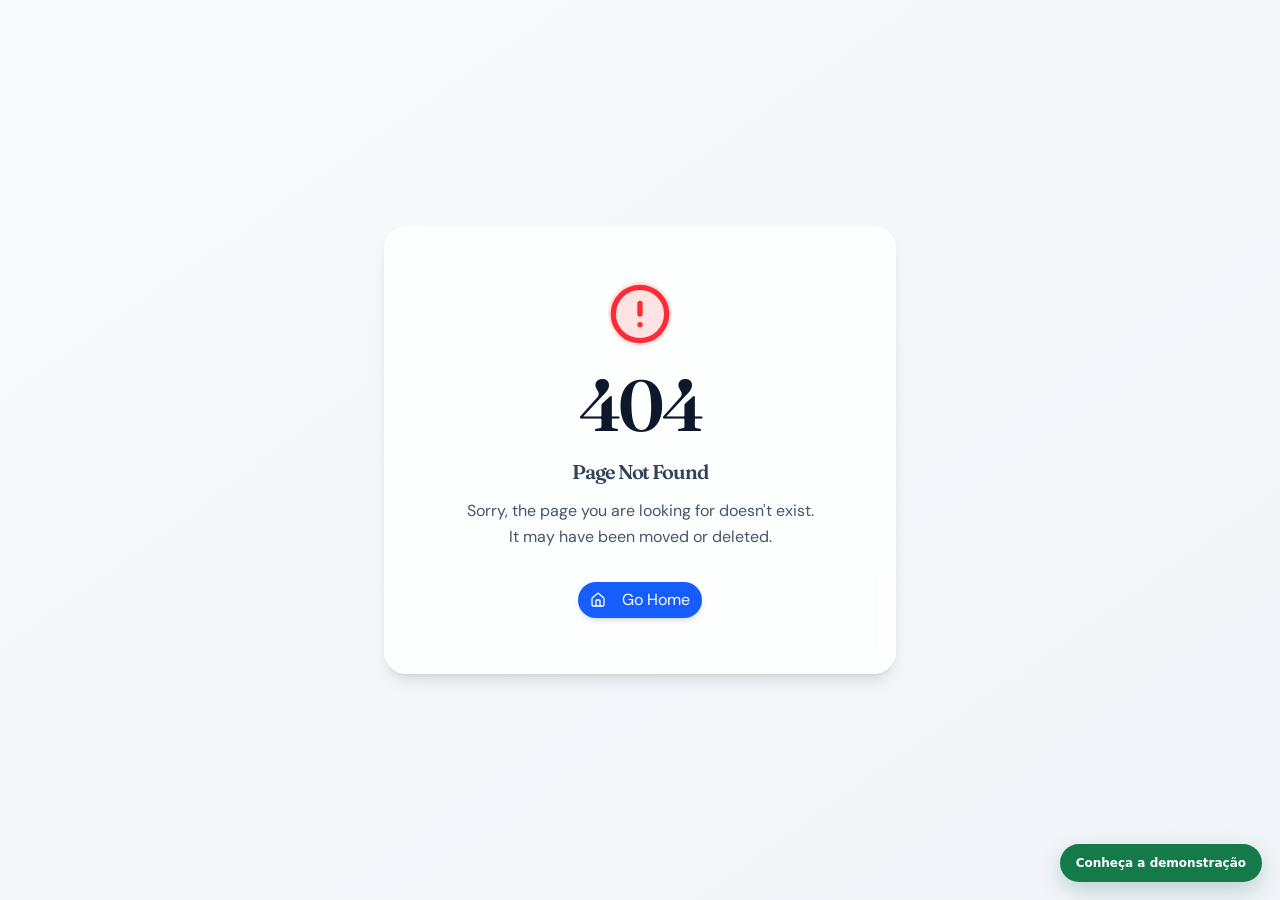
==== commit de9171ea: "Adiciona demonstracao web interativa" ====
--- a/index.html
+++ b/index.html
@@ -8,6 +8,7 @@
     <title>MercadoLógico — Gestão inteligente</title>
     <script type="module" crossorigin src="assets/index-C48t_WjM.js"></script>
     <link rel="stylesheet" crossorigin href="assets/index-CGXk2CSV.css">
+  <link rel="icon" type="image/png" href="assets/mercadologico-logo-oficial.png">
   <meta property="og:type" content="website">
 		<meta property="og:url" content="https://mercadolog-gtkmmual.manus.space/">
 		<meta property="og:title" content="MercadoLógico — Gestão inteligente">
@@ -114,5 +115,6 @@
     			domain: window.location.host
   			}
 			})
-		</script></body>
+		</script><a href="/demo/" aria-label="Conheça a demonstração interativa do MercadoLógico" style="position:fixed;right:18px;bottom:18px;z-index:99999;background:#147A4A;color:#fff;text-decoration:none;border-radius:999px;padding:12px 16px;font:700 12px/1.2 system-ui,-apple-system,Segoe UI,sans-serif;box-shadow:0 8px 22px rgba(11,77,50,.22);">Conheça a demonstração</a>
+</body>
 </html>
--- a/assets/index-CGXk2CSV.css
+++ b/assets/index-CGXk2CSV.css
@@ -1 +1 @@
-@import"https://fonts.googleapis.com/css2?family=DM+Sans:opsz,wght@9..40,400;9..40,500;9..40,600;9..40,700&family=Fraunces:opsz,wght,SOFT@9..144,500..700,0..100&display=swap";@layer components;/*! tailwindcss v4.1.14 | MIT License | https://tailwindcss.com */@layer properties{@supports (((-webkit-hyphens:none)) and (not (margin-trim:inline))) or ((-moz-orient:inline) and (not (color:rgb(from red r g b)))){*,:before,:after,::backdrop{--tw-translate-x:0;--tw-translate-y:0;--tw-translate-z:0;--tw-rotate-x:initial;--tw-rotate-y:initial;--tw-rotate-z:initial;--tw-skew-x:initial;--tw-skew-y:initial;--tw-border-style:solid;--tw-gradient-position:initial;--tw-gradient-from:#0000;--tw-gradient-via:#0000;--tw-gradient-to:#0000;--tw-gradient-stops:initial;--tw-gradient-via-stops:initial;--tw-gradient-from-position:0%;--tw-gradient-via-position:50%;--tw-gradient-to-position:100%;--tw-leading:initial;--tw-font-weight:initial;--tw-tracking:initial;--tw-ordinal:initial;--tw-slashed-zero:initial;--tw-numeric-figure:initial;--tw-numeric-spacing:initial;--tw-numeric-fraction:initial;--tw-shadow:0 0 #0000;--tw-shadow-color:initial;--tw-shadow-alpha:100%;--tw-inset-shadow:0 0 #0000;--tw-inset-shadow-color:initial;--tw-inset-shadow-alpha:100%;--tw-ring-color:initial;--tw-ring-shadow:0 0 #0000;--tw-inset-ring-color:initial;--tw-inset-ring-shadow:0 0 #0000;--tw-ring-inset:initial;--tw-ring-offset-width:0px;--tw-ring-offset-color:#fff;--tw-ring-offset-shadow:0 0 #0000;--tw-outline-style:solid;--tw-backdrop-blur:initial;--tw-backdrop-brightness:initial;--tw-backdrop-contrast:initial;--tw-backdrop-grayscale:initial;--tw-backdrop-hue-rotate:initial;--tw-backdrop-invert:initial;--tw-backdrop-opacity:initial;--tw-backdrop-saturate:initial;--tw-backdrop-sepia:initial;--tw-duration:initial;--tw-ease:initial;--tw-content:"";--tw-animation-delay:0s;--tw-animation-direction:normal;--tw-animation-duration:initial;--tw-animation-fill-mode:none;--tw-animation-iteration-count:1;--tw-enter-blur:0;--tw-enter-opacity:1;--tw-enter-rotate:0;--tw-enter-scale:1;--tw-enter-translate-x:0;--tw-enter-translate-y:0;--tw-exit-blur:0;--tw-exit-opacity:1;--tw-exit-rotate:0;--tw-exit-scale:1;--tw-exit-translate-x:0;--tw-exit-translate-y:0}}}@layer theme{:root,:host{--font-sans:ui-sans-serif,system-ui,sans-serif,"Apple Color Emoji","Segoe UI Emoji","Segoe UI Symbol","Noto Color Emoji";--font-mono:ui-monospace,SFMono-Regular,Menlo,Monaco,Consolas,"Liberation Mono","Courier New",monospace;--color-red-100:oklch(93.6% .032 17.717);--color-red-500:oklch(63.7% .237 25.331);--color-blue-600:oklch(54.6% .245 262.881);--color-blue-700:oklch(48.8% .243 264.376);--color-slate-50:oklch(98.4% .003 247.858);--color-slate-100:oklch(96.8% .007 247.896);--color-slate-600:oklch(44.6% .043 257.281);--color-slate-700:oklch(37.2% .044 257.287);--color-slate-900:oklch(20.8% .042 265.755);--color-black:#000;--color-white:#fff;--spacing:.25rem;--container-sm:24rem;--container-lg:32rem;--container-2xl:42rem;--text-xs:.75rem;--text-xs--line-height:calc(1/.75);--text-sm:.875rem;--text-sm--line-height:calc(1.25/.875);--text-base:1rem;--text-base--line-height: 1.5 ;--text-lg:1.125rem;--text-lg--line-height:calc(1.75/1.125);--text-xl:1.25rem;--text-xl--line-height:calc(1.75/1.25);--text-4xl:2.25rem;--text-4xl--line-height:calc(2.5/2.25);--font-weight-normal:400;--font-weight-medium:500;--font-weight-semibold:600;--font-weight-bold:700;--tracking-tight:-.025em;--tracking-widest:.1em;--leading-snug:1.375;--leading-normal:1.5;--leading-relaxed:1.625;--radius-xs:.125rem;--ease-in-out:cubic-bezier(.4,0,.2,1);--animate-spin:spin 1s linear infinite;--animate-pulse:pulse 2s cubic-bezier(.4,0,.6,1)infinite;--blur-sm:8px;--blur-2xl:40px;--aspect-video:16/9;--default-transition-duration:.15s;--default-transition-timing-function:cubic-bezier(.4,0,.2,1);--default-font-family:var(--font-sans);--default-mono-font-family:var(--font-mono);--color-border:var(--border)}}@layer base{*,:after,:before,::backdrop{box-sizing:border-box;border:0 solid;margin:0;padding:0}::file-selector-button{box-sizing:border-box;border:0 solid;margin:0;padding:0}html,:host{-webkit-text-size-adjust:100%;tab-size:4;line-height:1.5;font-family:var(--default-font-family,ui-sans-serif,system-ui,sans-serif,"Apple Color Emoji","Segoe UI Emoji","Segoe UI Symbol","Noto Color Emoji");font-feature-settings:var(--default-font-feature-settings,normal);font-variation-settings:var(--default-font-variation-settings,normal);-webkit-tap-highlight-color:transparent}hr{height:0;color:inherit;border-top-width:1px}abbr:where([title]){-webkit-text-decoration:underline dotted;text-decoration:underline dotted}h1,h2,h3,h4,h5,h6{font-size:inherit;font-weight:inherit}a{color:inherit;-webkit-text-decoration:inherit;text-decoration:inherit}b,strong{font-weight:bolder}code,kbd,samp,pre{font-family:var(--default-mono-font-family,ui-monospace,SFMono-Regular,Menlo,Monaco,Consolas,"Liberation Mono","Courier New",monospace);font-feature-settings:var(--default-mono-font-feature-settings,normal);font-variation-settings:var(--default-mono-font-variation-settings,normal);font-size:1em}small{font-size:80%}sub,sup{vertical-align:baseline;font-size:75%;line-height:0;position:relative}sub{bottom:-.25em}sup{top:-.5em}table{text-indent:0;border-color:inherit;border-collapse:collapse}:-moz-focusring{outline:auto}progress{vertical-align:baseline}summary{display:list-item}ol,ul,menu{list-style:none}img,svg,video,canvas,audio,iframe,embed,object{vertical-align:middle;display:block}img,video{max-width:100%;height:auto}button,input,select,optgroup,textarea{font:inherit;font-feature-settings:inherit;font-variation-settings:inherit;letter-spacing:inherit;color:inherit;opacity:1;background-color:#0000;border-radius:0}::file-selector-button{font:inherit;font-feature-settings:inherit;font-variation-settings:inherit;letter-spacing:inherit;color:inherit;opacity:1;background-color:#0000;border-radius:0}:where(select:is([multiple],[size])) optgroup{font-weight:bolder}:where(select:is([multiple],[size])) optgroup option{padding-inline-start:20px}::file-selector-button{margin-inline-end:4px}::placeholder{opacity:1}@supports (not ((-webkit-appearance:-apple-pay-button))) or (contain-intrinsic-size:1px){::placeholder{color:currentColor}@supports (color:color-mix(in lab,red,red)){::placeholder{color:color-mix(in oklab,currentcolor 50%,transparent)}}}textarea{resize:vertical}::-webkit-search-decoration{-webkit-appearance:none}::-webkit-date-and-time-value{min-height:1lh;text-align:inherit}::-webkit-datetime-edit{display:inline-flex}::-webkit-datetime-edit-fields-wrapper{padding:0}::-webkit-datetime-edit{padding-block:0}::-webkit-datetime-edit-year-field{padding-block:0}::-webkit-datetime-edit-month-field{padding-block:0}::-webkit-datetime-edit-day-field{padding-block:0}::-webkit-datetime-edit-hour-field{padding-block:0}::-webkit-datetime-edit-minute-field{padding-block:0}::-webkit-datetime-edit-second-field{padding-block:0}::-webkit-datetime-edit-millisecond-field{padding-block:0}::-webkit-datetime-edit-meridiem-field{padding-block:0}::-webkit-calendar-picker-indicator{line-height:1}:-moz-ui-invalid{box-shadow:none}button,input:where([type=button],[type=reset],[type=submit]){appearance:button}::file-selector-button{appearance:button}::-webkit-inner-spin-button{height:auto}::-webkit-outer-spin-button{height:auto}[hidden]:where(:not([hidden=until-found])){display:none!important}}@layer utilities{.\@container\/card-header{container:card-header/inline-size}.\@container\/field-group{container:field-group/inline-size}.pointer-events-none{pointer-events:none}.invisible{visibility:hidden}.sr-only{clip-path:inset(50%);white-space:nowrap;border-width:0;width:1px;height:1px;margin:-1px;padding:0;position:absolute;overflow:hidden}.absolute{position:absolute}.fixed{position:fixed}.relative{position:relative}.static{position:static}.inset-0{inset:calc(var(--spacing)*0)}.inset-x-0{inset-inline:calc(var(--spacing)*0)}.inset-y-0{inset-block:calc(var(--spacing)*0)}.-top-12{top:calc(var(--spacing)*-12)}.top-0{top:calc(var(--spacing)*0)}.top-1\.5{top:calc(var(--spacing)*1.5)}.top-1\/2{top:50%}.top-3\.5{top:calc(var(--spacing)*3.5)}.top-4{top:calc(var(--spacing)*4)}.top-\[1px\]{top:1px}.top-\[50\%\]{top:50%}.top-\[60\%\]{top:60%}.top-full{top:100%}.-right-12{right:calc(var(--spacing)*-12)}.right-0{right:calc(var(--spacing)*0)}.right-1{right:calc(var(--spacing)*1)}.right-2{right:calc(var(--spacing)*2)}.right-3{right:calc(var(--spacing)*3)}.right-4{right:calc(var(--spacing)*4)}.-bottom-12{bottom:calc(var(--spacing)*-12)}.bottom-0{bottom:calc(var(--spacing)*0)}.-left-12{left:calc(var(--spacing)*-12)}.left-0{left:calc(var(--spacing)*0)}.left-1\/2{left:50%}.left-2{left:calc(var(--spacing)*2)}.left-\[50\%\]{left:50%}.isolate{isolation:isolate}.z-10{z-index:10}.z-20{z-index:20}.z-50{z-index:50}.z-\[1\]{z-index:1}.order-first{order:-9999}.order-last{order:9999}.col-start-2{grid-column-start:2}.row-span-2{grid-row:span 2/span 2}.row-start-1{grid-row-start:1}.container{width:100%}@media (min-width:40rem){.container{max-width:40rem}}@media (min-width:48rem){.container{max-width:48rem}}@media (min-width:64rem){.container{max-width:64rem}}@media (min-width:80rem){.container{max-width:80rem}}@media (min-width:96rem){.container{max-width:96rem}}.\!m-0{margin:calc(var(--spacing)*0)!important}.-mx-1{margin-inline:calc(var(--spacing)*-1)}.mx-2{margin-inline:calc(var(--spacing)*2)}.mx-3\.5{margin-inline:calc(var(--spacing)*3.5)}.mx-4{margin-inline:calc(var(--spacing)*4)}.mx-auto{margin-inline:auto}.-my-2{margin-block:calc(var(--spacing)*-2)}.my-0{margin-block:calc(var(--spacing)*0)}.my-0\.5{margin-block:calc(var(--spacing)*.5)}.my-1{margin-block:calc(var(--spacing)*1)}.-mt-4{margin-top:calc(var(--spacing)*-4)}.mt-1\.5{margin-top:calc(var(--spacing)*1.5)}.mt-2{margin-top:calc(var(--spacing)*2)}.mt-4{margin-top:calc(var(--spacing)*4)}.mt-auto{margin-top:auto}.mr-2{margin-right:calc(var(--spacing)*2)}.mb-2{margin-bottom:calc(var(--spacing)*2)}.mb-3{margin-bottom:calc(var(--spacing)*3)}.mb-4{margin-bottom:calc(var(--spacing)*4)}.mb-6{margin-bottom:calc(var(--spacing)*6)}.mb-8{margin-bottom:calc(var(--spacing)*8)}.-ml-4{margin-left:calc(var(--spacing)*-4)}.ml-1{margin-left:calc(var(--spacing)*1)}.ml-4{margin-left:calc(var(--spacing)*4)}.ml-auto{margin-left:auto}.line-clamp-1{-webkit-line-clamp:1;-webkit-box-orient:vertical;display:-webkit-box;overflow:hidden}.line-clamp-2{-webkit-line-clamp:2;-webkit-box-orient:vertical;display:-webkit-box;overflow:hidden}.block{display:block}.flex{display:flex}.grid{display:grid}.hidden{display:none}.inline-flex{display:inline-flex}.table{display:table}.table-caption{display:table-caption}.table-cell{display:table-cell}.table-row{display:table-row}.field-sizing-content{field-sizing:content}.aspect-square{aspect-ratio:1}.aspect-video{aspect-ratio:var(--aspect-video)}.size-\(--cell-size\){width:var(--cell-size);height:var(--cell-size)}.size-2{width:calc(var(--spacing)*2);height:calc(var(--spacing)*2)}.size-2\.5{width:calc(var(--spacing)*2.5);height:calc(var(--spacing)*2.5)}.size-3{width:calc(var(--spacing)*3);height:calc(var(--spacing)*3)}.size-3\.5{width:calc(var(--spacing)*3.5);height:calc(var(--spacing)*3.5)}.size-4{width:calc(var(--spacing)*4);height:calc(var(--spacing)*4)}.size-6{width:calc(var(--spacing)*6);height:calc(var(--spacing)*6)}.size-7{width:calc(var(--spacing)*7);height:calc(var(--spacing)*7)}.size-8{width:calc(var(--spacing)*8);height:calc(var(--spacing)*8)}.size-9{width:calc(var(--spacing)*9);height:calc(var(--spacing)*9)}.size-10{width:calc(var(--spacing)*10);height:calc(var(--spacing)*10)}.size-auto{width:auto;height:auto}.size-full{width:100%;height:100%}.h-\(--cell-size\){height:var(--cell-size)}.h-1\.5{height:calc(var(--spacing)*1.5)}.h-2{height:calc(var(--spacing)*2)}.h-2\.5{height:calc(var(--spacing)*2.5)}.h-4{height:calc(var(--spacing)*4)}.h-5{height:calc(var(--spacing)*5)}.h-6{height:calc(var(--spacing)*6)}.h-7{height:calc(var(--spacing)*7)}.h-8{height:calc(var(--spacing)*8)}.h-9{height:calc(var(--spacing)*9)}.h-10{height:calc(var(--spacing)*10)}.h-12{height:calc(var(--spacing)*12)}.h-16{height:calc(var(--spacing)*16)}.h-\[1\.15rem\]{height:1.15rem}.h-\[500px\]{height:500px}.h-\[calc\(100\%-1px\)\]{height:calc(100% - 1px)}.h-\[var\(--radix-navigation-menu-viewport-height\)\]{height:var(--radix-navigation-menu-viewport-height)}.h-\[var\(--radix-select-trigger-height\)\]{height:var(--radix-select-trigger-height)}.h-auto{height:auto}.h-full{height:100%}.h-px{height:1px}.h-svh{height:100svh}.max-h-\(--radix-context-menu-content-available-height\){max-height:var(--radix-context-menu-content-available-height)}.max-h-\(--radix-dropdown-menu-content-available-height\){max-height:var(--radix-dropdown-menu-content-available-height)}.max-h-\(--radix-select-content-available-height\){max-height:var(--radix-select-content-available-height)}.max-h-\[300px\]{max-height:300px}.min-h-0{min-height:calc(var(--spacing)*0)}.min-h-4{min-height:calc(var(--spacing)*4)}.min-h-16{min-height:calc(var(--spacing)*16)}.min-h-screen{min-height:100vh}.min-h-svh{min-height:100svh}.w-\(--cell-size\){width:var(--cell-size)}.w-\(--sidebar-width\){width:var(--sidebar-width)}.w-0{width:calc(var(--spacing)*0)}.w-1{width:calc(var(--spacing)*1)}.w-2{width:calc(var(--spacing)*2)}.w-2\.5{width:calc(var(--spacing)*2.5)}.w-3{width:calc(var(--spacing)*3)}.w-3\/4{width:75%}.w-4{width:calc(var(--spacing)*4)}.w-5{width:calc(var(--spacing)*5)}.w-8{width:calc(var(--spacing)*8)}.w-9{width:calc(var(--spacing)*9)}.w-10{width:calc(var(--spacing)*10)}.w-16{width:calc(var(--spacing)*16)}.w-64{width:calc(var(--spacing)*64)}.w-72{width:calc(var(--spacing)*72)}.w-\[100px\]{width:100px}.w-\[400px\]{width:400px}.w-auto{width:auto}.w-fit{width:fit-content}.w-full{width:100%}.w-max{width:max-content}.w-px{width:1px}.max-w-\(--skeleton-width\){max-width:var(--skeleton-width)}.max-w-2xl{max-width:var(--container-2xl)}.max-w-\[calc\(100\%-2rem\)\]{max-width:calc(100% - 2rem)}.max-w-lg{max-width:var(--container-lg)}.max-w-max{max-width:max-content}.max-w-sm{max-width:var(--container-sm)}.min-w-\(--cell-size\){min-width:var(--cell-size)}.min-w-0{min-width:calc(var(--spacing)*0)}.min-w-5{min-width:calc(var(--spacing)*5)}.min-w-8{min-width:calc(var(--spacing)*8)}.min-w-9{min-width:calc(var(--spacing)*9)}.min-w-10{min-width:calc(var(--spacing)*10)}.min-w-\[8rem\]{min-width:8rem}.min-w-\[12rem\]{min-width:12rem}.min-w-\[var\(--radix-select-trigger-width\)\]{min-width:var(--radix-select-trigger-width)}.flex-1{flex:1}.flex-shrink-0,.shrink-0{flex-shrink:0}.grow{flex-grow:1}.grow-0{flex-grow:0}.basis-full{flex-basis:100%}.caption-bottom{caption-side:bottom}.border-collapse{border-collapse:collapse}.origin-\(--radix-context-menu-content-transform-origin\){transform-origin:var(--radix-context-menu-content-transform-origin)}.origin-\(--radix-dropdown-menu-content-transform-origin\){transform-origin:var(--radix-dropdown-menu-content-transform-origin)}.origin-\(--radix-hover-card-content-transform-origin\){transform-origin:var(--radix-hover-card-content-transform-origin)}.origin-\(--radix-menubar-content-transform-origin\){transform-origin:var(--radix-menubar-content-transform-origin)}.origin-\(--radix-popover-content-transform-origin\){transform-origin:var(--radix-popover-content-transform-origin)}.origin-\(--radix-select-content-transform-origin\){transform-origin:var(--radix-select-content-transform-origin)}.origin-\(--radix-tooltip-content-transform-origin\){transform-origin:var(--radix-tooltip-content-transform-origin)}.-translate-x-1\/2{--tw-translate-x: -50% ;translate:var(--tw-translate-x)var(--tw-translate-y)}.-translate-x-px{--tw-translate-x:-1px;translate:var(--tw-translate-x)var(--tw-translate-y)}.translate-x-\[-50\%\]{--tw-translate-x:-50%;translate:var(--tw-translate-x)var(--tw-translate-y)}.translate-x-px{--tw-translate-x:1px;translate:var(--tw-translate-x)var(--tw-translate-y)}.-translate-y-1\/2{--tw-translate-y: -50% ;translate:var(--tw-translate-x)var(--tw-translate-y)}.translate-y-0\.5{--tw-translate-y:calc(var(--spacing)*.5);translate:var(--tw-translate-x)var(--tw-translate-y)}.translate-y-\[-50\%\]{--tw-translate-y:-50%;translate:var(--tw-translate-x)var(--tw-translate-y)}.translate-y-\[calc\(-50\%_-_2px\)\]{--tw-translate-y: calc(-50% - 2px) ;translate:var(--tw-translate-x)var(--tw-translate-y)}.rotate-45{rotate:45deg}.rotate-90{rotate:90deg}.transform{transform:var(--tw-rotate-x,)var(--tw-rotate-y,)var(--tw-rotate-z,)var(--tw-skew-x,)var(--tw-skew-y,)}.animate-caret-blink{animation:1.25s ease-out infinite caret-blink}.animate-in{animation:enter var(--tw-animation-duration,var(--tw-duration,.15s))var(--tw-ease,ease)var(--tw-animation-delay,0s)var(--tw-animation-iteration-count,1)var(--tw-animation-direction,normal)var(--tw-animation-fill-mode,none)}.animate-pulse{animation:var(--animate-pulse)}.animate-spin{animation:var(--animate-spin)}.cursor-default{cursor:default}.cursor-pointer{cursor:pointer}.cursor-text{cursor:text}.touch-none{touch-action:none}.resize-none{resize:none}.scroll-my-1{scroll-margin-block:calc(var(--spacing)*1)}.scroll-py-1{scroll-padding-block:calc(var(--spacing)*1)}.list-disc{list-style-type:disc}.list-none{list-style-type:none}.auto-rows-min{grid-auto-rows:min-content}.grid-cols-\[0_1fr\]{grid-template-columns:0 1fr}.grid-rows-\[auto_auto\]{grid-template-rows:auto auto}.flex-col{flex-direction:column}.flex-col-reverse{flex-direction:column-reverse}.flex-row{flex-direction:row}.flex-wrap{flex-wrap:wrap}.items-center{align-items:center}.items-end{align-items:flex-end}.items-start{align-items:flex-start}.items-stretch{align-items:stretch}.justify-between{justify-content:space-between}.justify-center{justify-content:center}.justify-start{justify-content:flex-start}.justify-items-start{justify-items:start}.gap-0{gap:calc(var(--spacing)*0)}.gap-0\.5{gap:calc(var(--spacing)*.5)}.gap-1{gap:calc(var(--spacing)*1)}.gap-1\.5{gap:calc(var(--spacing)*1.5)}.gap-2{gap:calc(var(--spacing)*2)}.gap-2\.5{gap:calc(var(--spacing)*2.5)}.gap-3{gap:calc(var(--spacing)*3)}.gap-4{gap:calc(var(--spacing)*4)}.gap-6{gap:calc(var(--spacing)*6)}.gap-7{gap:calc(var(--spacing)*7)}.gap-y-0\.5{row-gap:calc(var(--spacing)*.5)}.self-start{align-self:flex-start}.self-stretch{align-self:stretch}.justify-self-end{justify-self:flex-end}.truncate{text-overflow:ellipsis;white-space:nowrap;overflow:hidden}.overflow-auto{overflow:auto}.overflow-hidden{overflow:hidden}.overflow-x-auto{overflow-x:auto}.overflow-x-hidden{overflow-x:hidden}.overflow-y-auto{overflow-y:auto}.rounded{border-radius:.25rem}.rounded-\[2px\]{border-radius:2px}.rounded-\[4px\]{border-radius:4px}.rounded-\[10px\]{border-radius:10px}.rounded-\[20px\]{border-radius:20px}.rounded-\[calc\(var\(--radius\)-5px\)\]{border-radius:calc(var(--radius) - 5px)}.rounded-\[inherit\]{border-radius:inherit}.rounded-full{border-radius:3.40282e38px}.rounded-lg{border-radius:var(--radius)}.rounded-md{border-radius:calc(var(--radius) - 2px)}.rounded-none{border-radius:0}.rounded-sm{border-radius:calc(var(--radius) - 4px)}.rounded-xl{border-radius:calc(var(--radius) + 4px)}.rounded-xs{border-radius:var(--radius-xs)}.rounded-l-md{border-top-left-radius:calc(var(--radius) - 2px);border-bottom-left-radius:calc(var(--radius) - 2px)}.rounded-tl-sm{border-top-left-radius:calc(var(--radius) - 4px)}.rounded-r-md{border-top-right-radius:calc(var(--radius) - 2px);border-bottom-right-radius:calc(var(--radius) - 2px)}.border{border-style:var(--tw-border-style);border-width:1px}.border-0{border-style:var(--tw-border-style);border-width:0}.border-\[1\.5px\]{border-style:var(--tw-border-style);border-width:1.5px}.border-y{border-block-style:var(--tw-border-style);border-block-width:1px}.border-t{border-top-style:var(--tw-border-style);border-top-width:1px}.border-r{border-right-style:var(--tw-border-style);border-right-width:1px}.border-b{border-bottom-style:var(--tw-border-style);border-bottom-width:1px}.border-l{border-left-style:var(--tw-border-style);border-left-width:1px}.border-dashed{--tw-border-style:dashed;border-style:dashed}.border-\(--color-border\){border-color:var(--color-border)}.border-\[rgba\(0\,0\,0\,0\.08\)\]{border-color:#00000014}.border-border,.border-border\/50{border-color:var(--border)}@supports (color:color-mix(in lab,red,red)){.border-border\/50{border-color:color-mix(in oklab,var(--border)50%,transparent)}}.border-input{border-color:var(--input)}.border-primary{border-color:var(--primary)}.border-transparent{border-color:#0000}.border-t-transparent{border-top-color:#0000}.border-l-transparent{border-left-color:#0000}.bg-\(--color-bg\){background-color:var(--color-bg)}.bg-\[\#1a1a19\]{background-color:#1a1a19}.bg-\[\#f8f8f7\]{background-color:#f8f8f7}.bg-accent{background-color:var(--accent)}.bg-background{background-color:var(--background)}.bg-black\/50{background-color:#00000080}@supports (color:color-mix(in lab,red,red)){.bg-black\/50{background-color:color-mix(in oklab,var(--color-black)50%,transparent)}}.bg-blue-600{background-color:var(--color-blue-600)}.bg-border{background-color:var(--border)}.bg-card{background-color:var(--card)}.bg-destructive{background-color:var(--destructive)}.bg-foreground{background-color:var(--foreground)}.bg-input{background-color:var(--input)}.bg-muted,.bg-muted\/50{background-color:var(--muted)}@supports (color:color-mix(in lab,red,red)){.bg-muted\/50{background-color:color-mix(in oklab,var(--muted)50%,transparent)}}.bg-popover{background-color:var(--popover)}.bg-primary,.bg-primary\/20{background-color:var(--primary)}@supports (color:color-mix(in lab,red,red)){.bg-primary\/20{background-color:color-mix(in oklab,var(--primary)20%,transparent)}}.bg-red-100{background-color:var(--color-red-100)}.bg-secondary{background-color:var(--secondary)}.bg-transparent{background-color:#0000}.bg-white{background-color:var(--color-white)}.bg-white\/80{background-color:#fffc}@supports (color:color-mix(in lab,red,red)){.bg-white\/80{background-color:color-mix(in oklab,var(--color-white)80%,transparent)}}.bg-gradient-to-br{--tw-gradient-position:to bottom right in oklab;background-image:linear-gradient(var(--tw-gradient-stops))}.from-slate-50{--tw-gradient-from:var(--color-slate-50);--tw-gradient-stops:var(--tw-gradient-via-stops,var(--tw-gradient-position),var(--tw-gradient-from)var(--tw-gradient-from-position),var(--tw-gradient-to)var(--tw-gradient-to-position))}.to-slate-100{--tw-gradient-to:var(--color-slate-100);--tw-gradient-stops:var(--tw-gradient-via-stops,var(--tw-gradient-position),var(--tw-gradient-from)var(--tw-gradient-from-position),var(--tw-gradient-to)var(--tw-gradient-to-position))}.fill-current{fill:currentColor}.fill-foreground{fill:var(--foreground)}.fill-primary{fill:var(--primary)}.p-0{padding:calc(var(--spacing)*0)}.p-1{padding:calc(var(--spacing)*1)}.p-2{padding:calc(var(--spacing)*2)}.p-3{padding:calc(var(--spacing)*3)}.p-4{padding:calc(var(--spacing)*4)}.p-5{padding:calc(var(--spacing)*5)}.p-6{padding:calc(var(--spacing)*6)}.p-8{padding:calc(var(--spacing)*8)}.p-\[3px\]{padding:3px}.p-px{padding:1px}.px-\(--cell-size\){padding-inline:var(--cell-size)}.px-1{padding-inline:calc(var(--spacing)*1)}.px-1\.5{padding-inline:calc(var(--spacing)*1.5)}.px-2{padding-inline:calc(var(--spacing)*2)}.px-2\.5{padding-inline:calc(var(--spacing)*2.5)}.px-3{padding-inline:calc(var(--spacing)*3)}.px-4{padding-inline:calc(var(--spacing)*4)}.px-5{padding-inline:calc(var(--spacing)*5)}.px-6{padding-inline:calc(var(--spacing)*6)}.py-0\.5{padding-block:calc(var(--spacing)*.5)}.py-1{padding-block:calc(var(--spacing)*1)}.py-1\.5{padding-block:calc(var(--spacing)*1.5)}.py-2{padding-block:calc(var(--spacing)*2)}.py-2\.5{padding-block:calc(var(--spacing)*2.5)}.py-3{padding-block:calc(var(--spacing)*3)}.py-4{padding-block:calc(var(--spacing)*4)}.py-5{padding-block:calc(var(--spacing)*5)}.py-6{padding-block:calc(var(--spacing)*6)}.pt-0{padding-top:calc(var(--spacing)*0)}.pt-3{padding-top:calc(var(--spacing)*3)}.pt-4{padding-top:calc(var(--spacing)*4)}.pt-8{padding-top:calc(var(--spacing)*8)}.pt-12{padding-top:calc(var(--spacing)*12)}.pr-1{padding-right:calc(var(--spacing)*1)}.pr-2{padding-right:calc(var(--spacing)*2)}.pr-2\.5{padding-right:calc(var(--spacing)*2.5)}.pr-3{padding-right:calc(var(--spacing)*3)}.pr-8{padding-right:calc(var(--spacing)*8)}.pb-3{padding-bottom:calc(var(--spacing)*3)}.pb-4{padding-bottom:calc(var(--spacing)*4)}.pb-8{padding-bottom:calc(var(--spacing)*8)}.pl-2{padding-left:calc(var(--spacing)*2)}.pl-3{padding-left:calc(var(--spacing)*3)}.pl-4{padding-left:calc(var(--spacing)*4)}.pl-8{padding-left:calc(var(--spacing)*8)}.text-center{text-align:center}.text-left{text-align:left}.align-middle{vertical-align:middle}.font-mono{font-family:var(--font-mono)}.font-sans{font-family:var(--font-sans)}.text-4xl{font-size:var(--text-4xl);line-height:var(--tw-leading,var(--text-4xl--line-height))}.text-base{font-size:var(--text-base);line-height:var(--tw-leading,var(--text-base--line-height))}.text-lg{font-size:var(--text-lg);line-height:var(--tw-leading,var(--text-lg--line-height))}.text-sm{font-size:var(--text-sm);line-height:var(--tw-leading,var(--text-sm--line-height))}.text-sm\/relaxed{font-size:var(--text-sm);line-height:var(--leading-relaxed)}.text-xl{font-size:var(--text-xl);line-height:var(--tw-leading,var(--text-xl--line-height))}.text-xs{font-size:var(--text-xs);line-height:var(--tw-leading,var(--text-xs--line-height))}.text-\[0\.8rem\]{font-size:.8rem}.leading-5{--tw-leading:calc(var(--spacing)*5);line-height:calc(var(--spacing)*5)}.leading-\[26px\]{--tw-leading:26px;line-height:26px}.leading-none{--tw-leading:1;line-height:1}.leading-normal{--tw-leading:var(--leading-normal);line-height:var(--leading-normal)}.leading-relaxed{--tw-leading:var(--leading-relaxed);line-height:var(--leading-relaxed)}.leading-snug{--tw-leading:var(--leading-snug);line-height:var(--leading-snug)}.font-bold{--tw-font-weight:var(--font-weight-bold);font-weight:var(--font-weight-bold)}.font-medium{--tw-font-weight:var(--font-weight-medium);font-weight:var(--font-weight-medium)}.font-normal{--tw-font-weight:var(--font-weight-normal);font-weight:var(--font-weight-normal)}.font-semibold{--tw-font-weight:var(--font-weight-semibold);font-weight:var(--font-weight-semibold)}.tracking-\[-0\.44px\]{--tw-tracking:-.44px;letter-spacing:-.44px}.tracking-\[-0\.154px\]{--tw-tracking:-.154px;letter-spacing:-.154px}.tracking-tight{--tw-tracking:var(--tracking-tight);letter-spacing:var(--tracking-tight)}.tracking-widest{--tw-tracking:var(--tracking-widest);letter-spacing:var(--tracking-widest)}.text-balance{text-wrap:balance}.break-words{overflow-wrap:break-word}.whitespace-break-spaces{white-space:break-spaces}.whitespace-nowrap{white-space:nowrap}.text-\[\#34322d\]{color:#34322d}.text-\[\#858481\]{color:#858481}.text-accent-foreground{color:var(--accent-foreground)}.text-background{color:var(--background)}.text-card-foreground{color:var(--card-foreground)}.text-current{color:currentColor}.text-destructive{color:var(--destructive)}.text-foreground{color:var(--foreground)}.text-muted-foreground{color:var(--muted-foreground)}.text-popover-foreground{color:var(--popover-foreground)}.text-primary{color:var(--primary)}.text-primary-foreground{color:var(--primary-foreground)}.text-red-500{color:var(--color-red-500)}.text-secondary-foreground{color:var(--secondary-foreground)}.text-slate-600{color:var(--color-slate-600)}.text-slate-700{color:var(--color-slate-700)}.text-slate-900{color:var(--color-slate-900)}.text-white{color:var(--color-white)}.tabular-nums{--tw-numeric-spacing:tabular-nums;font-variant-numeric:var(--tw-ordinal,)var(--tw-slashed-zero,)var(--tw-numeric-figure,)var(--tw-numeric-spacing,)var(--tw-numeric-fraction,)}.underline-offset-4{text-underline-offset:4px}.opacity-0{opacity:0}.opacity-50{opacity:.5}.opacity-70{opacity:.7}.shadow{--tw-shadow:0 1px 3px 0 var(--tw-shadow-color,#0000001a),0 1px 2px -1px var(--tw-shadow-color,#0000001a);box-shadow:var(--tw-inset-shadow),var(--tw-inset-ring-shadow),var(--tw-ring-offset-shadow),var(--tw-ring-shadow),var(--tw-shadow)}.shadow-\[0_0_0_1px_hsl\(var\(--sidebar-border\)\)\]{--tw-shadow:0 0 0 1px var(--tw-shadow-color,hsl(var(--sidebar-border)));box-shadow:var(--tw-inset-shadow),var(--tw-inset-ring-shadow),var(--tw-ring-offset-shadow),var(--tw-ring-shadow),var(--tw-shadow)}.shadow-\[0px_4px_11px_0px_rgba\(0\,0\,0\,0\.08\)\]{--tw-shadow:0px 4px 11px 0px var(--tw-shadow-color,#00000014);box-shadow:var(--tw-inset-shadow),var(--tw-inset-ring-shadow),var(--tw-ring-offset-shadow),var(--tw-ring-shadow),var(--tw-shadow)}.shadow-lg{--tw-shadow:0 10px 15px -3px var(--tw-shadow-color,#0000001a),0 4px 6px -4px var(--tw-shadow-color,#0000001a);box-shadow:var(--tw-inset-shadow),var(--tw-inset-ring-shadow),var(--tw-ring-offset-shadow),var(--tw-ring-shadow),var(--tw-shadow)}.shadow-md{--tw-shadow:0 4px 6px -1px var(--tw-shadow-color,#0000001a),0 2px 4px -2px var(--tw-shadow-color,#0000001a);box-shadow:var(--tw-inset-shadow),var(--tw-inset-ring-shadow),var(--tw-ring-offset-shadow),var(--tw-ring-shadow),var(--tw-shadow)}.shadow-none{--tw-shadow:0 0 #0000;box-shadow:var(--tw-inset-shadow),var(--tw-inset-ring-shadow),var(--tw-ring-offset-shadow),var(--tw-ring-shadow),var(--tw-shadow)}.shadow-sm{--tw-shadow:0 1px 3px 0 var(--tw-shadow-color,#0000001a),0 1px 2px -1px var(--tw-shadow-color,#0000001a);box-shadow:var(--tw-inset-shadow),var(--tw-inset-ring-shadow),var(--tw-ring-offset-shadow),var(--tw-ring-shadow),var(--tw-shadow)}.shadow-xl{--tw-shadow:0 20px 25px -5px var(--tw-shadow-color,#0000001a),0 8px 10px -6px var(--tw-shadow-color,#0000001a);box-shadow:var(--tw-inset-shadow),var(--tw-inset-ring-shadow),var(--tw-ring-offset-shadow),var(--tw-ring-shadow),var(--tw-shadow)}.shadow-xs{--tw-shadow:0 1px 2px 0 var(--tw-shadow-color,#0000000d);box-shadow:var(--tw-inset-shadow),var(--tw-inset-ring-shadow),var(--tw-ring-offset-shadow),var(--tw-ring-shadow),var(--tw-shadow)}.ring-0{--tw-ring-shadow:var(--tw-ring-inset,)0 0 0 calc(0px + var(--tw-ring-offset-width))var(--tw-ring-color,currentcolor);box-shadow:var(--tw-inset-shadow),var(--tw-inset-ring-shadow),var(--tw-ring-offset-shadow),var(--tw-ring-shadow),var(--tw-shadow)}.ring-ring\/50{--tw-ring-color:var(--ring)}@supports (color:color-mix(in lab,red,red)){.ring-ring\/50{--tw-ring-color:color-mix(in oklab,var(--ring)50%,transparent)}}.ring-offset-background{--tw-ring-offset-color:var(--background)}.outline-hidden{--tw-outline-style:none;outline-style:none}@media (forced-colors:active){.outline-hidden{outline-offset:2px;outline:2px solid #0000}}.outline{outline-style:var(--tw-outline-style);outline-width:1px}.backdrop-blur-2xl{--tw-backdrop-blur:blur(var(--blur-2xl));-webkit-backdrop-filter:var(--tw-backdrop-blur,)var(--tw-backdrop-brightness,)var(--tw-backdrop-contrast,)var(--tw-backdrop-grayscale,)var(--tw-backdrop-hue-rotate,)var(--tw-backdrop-invert,)var(--tw-backdrop-opacity,)var(--tw-backdrop-saturate,)var(--tw-backdrop-sepia,);backdrop-filter:var(--tw-backdrop-blur,)var(--tw-backdrop-brightness,)var(--tw-backdrop-contrast,)var(--tw-backdrop-grayscale,)var(--tw-backdrop-hue-rotate,)var(--tw-backdrop-invert,)var(--tw-backdrop-opacity,)var(--tw-backdrop-saturate,)var(--tw-backdrop-sepia,)}.backdrop-blur-sm{--tw-backdrop-blur:blur(var(--blur-sm));-webkit-backdrop-filter:var(--tw-backdrop-blur,)var(--tw-backdrop-brightness,)var(--tw-backdrop-contrast,)var(--tw-backdrop-grayscale,)var(--tw-backdrop-hue-rotate,)var(--tw-backdrop-invert,)var(--tw-backdrop-opacity,)var(--tw-backdrop-saturate,)var(--tw-backdrop-sepia,);backdrop-filter:var(--tw-backdrop-blur,)var(--tw-backdrop-brightness,)var(--tw-backdrop-contrast,)var(--tw-backdrop-grayscale,)var(--tw-backdrop-hue-rotate,)var(--tw-backdrop-invert,)var(--tw-backdrop-opacity,)var(--tw-backdrop-saturate,)var(--tw-backdrop-sepia,)}.transition{transition-property:color,background-color,border-color,outline-color,text-decoration-color,fill,stroke,--tw-gradient-from,--tw-gradient-via,--tw-gradient-to,opacity,box-shadow,transform,translate,scale,rotate,filter,-webkit-backdrop-filter,backdrop-filter,display,content-visibility,overlay,pointer-events;transition-timing-function:var(--tw-ease,var(--default-transition-timing-function));transition-duration:var(--tw-duration,var(--default-transition-duration))}.transition-\[color\,box-shadow\]{transition-property:color,box-shadow;transition-timing-function:var(--tw-ease,var(--default-transition-timing-function));transition-duration:var(--tw-duration,var(--default-transition-duration))}.transition-\[left\,right\,width\]{transition-property:left,right,width;transition-timing-function:var(--tw-ease,var(--default-transition-timing-function));transition-duration:var(--tw-duration,var(--default-transition-duration))}.transition-\[margin\,opacity\]{transition-property:margin,opacity;transition-timing-function:var(--tw-ease,var(--default-transition-timing-function));transition-duration:var(--tw-duration,var(--default-transition-duration))}.transition-\[width\,height\,padding\]{transition-property:width,height,padding;transition-timing-function:var(--tw-ease,var(--default-transition-timing-function));transition-duration:var(--tw-duration,var(--default-transition-duration))}.transition-\[width\]{transition-property:width;transition-timing-function:var(--tw-ease,var(--default-transition-timing-function));transition-duration:var(--tw-duration,var(--default-transition-duration))}.transition-all{transition-property:all;transition-timing-function:var(--tw-ease,var(--default-transition-timing-function));transition-duration:var(--tw-duration,var(--default-transition-duration))}.transition-colors{transition-property:color,background-color,border-color,outline-color,text-decoration-color,fill,stroke,--tw-gradient-from,--tw-gradient-via,--tw-gradient-to;transition-timing-function:var(--tw-ease,var(--default-transition-timing-function));transition-duration:var(--tw-duration,var(--default-transition-duration))}.transition-opacity{transition-property:opacity;transition-timing-function:var(--tw-ease,var(--default-transition-timing-function));transition-duration:var(--tw-duration,var(--default-transition-duration))}.transition-shadow{transition-property:box-shadow;transition-timing-function:var(--tw-ease,var(--default-transition-timing-function));transition-duration:var(--tw-duration,var(--default-transition-duration))}.transition-transform{transition-property:transform,translate,scale,rotate;transition-timing-function:var(--tw-ease,var(--default-transition-timing-function));transition-duration:var(--tw-duration,var(--default-transition-duration))}.transition-none{transition-property:none}.duration-100{--tw-duration:.1s;transition-duration:.1s}.duration-200{--tw-duration:.2s;transition-duration:.2s}.duration-300{--tw-duration:.3s;transition-duration:.3s}.duration-1000{--tw-duration:1s;transition-duration:1s}.ease-in-out{--tw-ease:var(--ease-in-out);transition-timing-function:var(--ease-in-out)}.ease-linear{--tw-ease:linear;transition-timing-function:linear}.fade-in-0{--tw-enter-opacity:0}.outline-none{--tw-outline-style:none;outline-style:none}.select-none{-webkit-user-select:none;user-select:none}.zoom-in-95{--tw-enter-scale:.95}.\[--cell-size\:--spacing\(8\)\]{--cell-size:calc(var(--spacing)*8)}.group-focus-within\/menu-item\:opacity-100:is(:where(.group\/menu-item):focus-within *){opacity:1}@media (hover:hover){.group-hover\/menu-item\:opacity-100:is(:where(.group\/menu-item):hover *){opacity:1}}.group-has-data-\[sidebar\=menu-action\]\/menu-item\:pr-8:is(:where(.group\/menu-item):has([data-sidebar=menu-action]) *){padding-right:calc(var(--spacing)*8)}.group-has-\[\[data-orientation\=horizontal\]\]\/field\:text-balance:is(:where(.group\/field):has([data-orientation=horizontal]) *){text-wrap:balance}.group-has-\[\[data-slot\=item-description\]\]\/item\:translate-y-0\.5:is(:where(.group\/item):has([data-slot=item-description]) *){--tw-translate-y:calc(var(--spacing)*.5);translate:var(--tw-translate-x)var(--tw-translate-y)}.group-has-\[\[data-slot\=item-description\]\]\/item\:self-start:is(:where(.group\/item):has([data-slot=item-description]) *){align-self:flex-start}.group-has-\[\>input\]\/input-group\:pt-2\.5:is(:where(.group\/input-group):has(>input) *){padding-top:calc(var(--spacing)*2.5)}.group-has-\[\>input\]\/input-group\:pb-2\.5:is(:where(.group\/input-group):has(>input) *){padding-bottom:calc(var(--spacing)*2.5)}.group-data-\[collapsible\=icon\]\:-mt-8:is(:where(.group)[data-collapsible=icon] *){margin-top:calc(var(--spacing)*-8)}.group-data-\[collapsible\=icon\]\:hidden:is(:where(.group)[data-collapsible=icon] *){display:none}.group-data-\[collapsible\=icon\]\:size-8\!:is(:where(.group)[data-collapsible=icon] *){width:calc(var(--spacing)*8)!important;height:calc(var(--spacing)*8)!important}.group-data-\[collapsible\=icon\]\:w-\(--sidebar-width-icon\):is(:where(.group)[data-collapsible=icon] *){width:var(--sidebar-width-icon)}.group-data-\[collapsible\=icon\]\:w-\[calc\(var\(--sidebar-width-icon\)\+\(--spacing\(4\)\)\)\]:is(:where(.group)[data-collapsible=icon] *){width:calc(var(--sidebar-width-icon) + (calc(var(--spacing)*4)))}.group-data-\[collapsible\=icon\]\:w-\[calc\(var\(--sidebar-width-icon\)\+\(--spacing\(4\)\)\+2px\)\]:is(:where(.group)[data-collapsible=icon] *){width:calc(var(--sidebar-width-icon) + (calc(var(--spacing)*4)) + 2px)}.group-data-\[collapsible\=icon\]\:overflow-hidden:is(:where(.group)[data-collapsible=icon] *){overflow:hidden}.group-data-\[collapsible\=icon\]\:p-0\!:is(:where(.group)[data-collapsible=icon] *){padding:calc(var(--spacing)*0)!important}.group-data-\[collapsible\=icon\]\:p-2\!:is(:where(.group)[data-collapsible=icon] *){padding:calc(var(--spacing)*2)!important}.group-data-\[collapsible\=icon\]\:opacity-0:is(:where(.group)[data-collapsible=icon] *){opacity:0}.group-data-\[collapsible\=offcanvas\]\:right-\[calc\(var\(--sidebar-width\)\*-1\)\]:is(:where(.group)[data-collapsible=offcanvas] *){right:calc(var(--sidebar-width)*-1)}.group-data-\[collapsible\=offcanvas\]\:left-\[calc\(var\(--sidebar-width\)\*-1\)\]:is(:where(.group)[data-collapsible=offcanvas] *){left:calc(var(--sidebar-width)*-1)}.group-data-\[collapsible\=offcanvas\]\:w-0:is(:where(.group)[data-collapsible=offcanvas] *){width:calc(var(--spacing)*0)}.group-data-\[collapsible\=offcanvas\]\:translate-x-0:is(:where(.group)[data-collapsible=offcanvas] *){--tw-translate-x:calc(var(--spacing)*0);translate:var(--tw-translate-x)var(--tw-translate-y)}.group-data-\[disabled\=true\]\:pointer-events-none:is(:where(.group)[data-disabled=true] *){pointer-events:none}.group-data-\[disabled\=true\]\:opacity-50:is(:where(.group)[data-disabled=true] *),.group-data-\[disabled\=true\]\/field\:opacity-50:is(:where(.group\/field)[data-disabled=true] *),.group-data-\[disabled\=true\]\/input-group\:opacity-50:is(:where(.group\/input-group)[data-disabled=true] *){opacity:.5}.group-data-\[focused\=true\]\/day\:relative:is(:where(.group\/day)[data-focused=true] *){position:relative}.group-data-\[focused\=true\]\/day\:z-10:is(:where(.group\/day)[data-focused=true] *){z-index:10}.group-data-\[focused\=true\]\/day\:border-ring:is(:where(.group\/day)[data-focused=true] *){border-color:var(--ring)}.group-data-\[focused\=true\]\/day\:ring-\[3px\]:is(:where(.group\/day)[data-focused=true] *){--tw-ring-shadow:var(--tw-ring-inset,)0 0 0 calc(3px + var(--tw-ring-offset-width))var(--tw-ring-color,currentcolor);box-shadow:var(--tw-inset-shadow),var(--tw-inset-ring-shadow),var(--tw-ring-offset-shadow),var(--tw-ring-shadow),var(--tw-shadow)}.group-data-\[focused\=true\]\/day\:ring-ring\/50:is(:where(.group\/day)[data-focused=true] *){--tw-ring-color:var(--ring)}@supports (color:color-mix(in lab,red,red)){.group-data-\[focused\=true\]\/day\:ring-ring\/50:is(:where(.group\/day)[data-focused=true] *){--tw-ring-color:color-mix(in oklab,var(--ring)50%,transparent)}}.group-data-\[side\=left\]\:-right-4:is(:where(.group)[data-side=left] *){right:calc(var(--spacing)*-4)}.group-data-\[side\=left\]\:border-r:is(:where(.group)[data-side=left] *){border-right-style:var(--tw-border-style);border-right-width:1px}.group-data-\[side\=right\]\:left-0:is(:where(.group)[data-side=right] *){left:calc(var(--spacing)*0)}.group-data-\[side\=right\]\:rotate-180:is(:where(.group)[data-side=right] *){rotate:180deg}.group-data-\[side\=right\]\:border-l:is(:where(.group)[data-side=right] *){border-left-style:var(--tw-border-style);border-left-width:1px}.group-data-\[state\=open\]\:rotate-180:is(:where(.group)[data-state=open] *){rotate:180deg}.group-data-\[variant\=floating\]\:rounded-lg:is(:where(.group)[data-variant=floating] *){border-radius:var(--radius)}.group-data-\[variant\=floating\]\:border:is(:where(.group)[data-variant=floating] *){border-style:var(--tw-border-style);border-width:1px}.group-data-\[variant\=floating\]\:shadow-sm:is(:where(.group)[data-variant=floating] *){--tw-shadow:0 1px 3px 0 var(--tw-shadow-color,#0000001a),0 1px 2px -1px var(--tw-shadow-color,#0000001a);box-shadow:var(--tw-inset-shadow),var(--tw-inset-ring-shadow),var(--tw-ring-offset-shadow),var(--tw-ring-shadow),var(--tw-shadow)}.group-data-\[variant\=outline\]\/field-group\:-mb-2:is(:where(.group\/field-group)[data-variant=outline] *){margin-bottom:calc(var(--spacing)*-2)}.group-data-\[vaul-drawer-direction\=bottom\]\/drawer-content\:block:is(:where(.group\/drawer-content)[data-vaul-drawer-direction=bottom] *){display:block}.group-data-\[vaul-drawer-direction\=bottom\]\/drawer-content\:text-center:is(:where(.group\/drawer-content)[data-vaul-drawer-direction=bottom] *),.group-data-\[vaul-drawer-direction\=top\]\/drawer-content\:text-center:is(:where(.group\/drawer-content)[data-vaul-drawer-direction=top] *){text-align:center}.group-data-\[viewport\=false\]\/navigation-menu\:top-full:is(:where(.group\/navigation-menu)[data-viewport=false] *){top:100%}.group-data-\[viewport\=false\]\/navigation-menu\:mt-1\.5:is(:where(.group\/navigation-menu)[data-viewport=false] *){margin-top:calc(var(--spacing)*1.5)}.group-data-\[viewport\=false\]\/navigation-menu\:overflow-hidden:is(:where(.group\/navigation-menu)[data-viewport=false] *){overflow:hidden}.group-data-\[viewport\=false\]\/navigation-menu\:rounded-md:is(:where(.group\/navigation-menu)[data-viewport=false] *){border-radius:calc(var(--radius) - 2px)}.group-data-\[viewport\=false\]\/navigation-menu\:border:is(:where(.group\/navigation-menu)[data-viewport=false] *){border-style:var(--tw-border-style);border-width:1px}.group-data-\[viewport\=false\]\/navigation-menu\:bg-popover:is(:where(.group\/navigation-menu)[data-viewport=false] *){background-color:var(--popover)}.group-data-\[viewport\=false\]\/navigation-menu\:text-popover-foreground:is(:where(.group\/navigation-menu)[data-viewport=false] *){color:var(--popover-foreground)}.group-data-\[viewport\=false\]\/navigation-menu\:shadow:is(:where(.group\/navigation-menu)[data-viewport=false] *){--tw-shadow:0 1px 3px 0 var(--tw-shadow-color,#0000001a),0 1px 2px -1px var(--tw-shadow-color,#0000001a);box-shadow:var(--tw-inset-shadow),var(--tw-inset-ring-shadow),var(--tw-ring-offset-shadow),var(--tw-ring-shadow),var(--tw-shadow)}.group-data-\[viewport\=false\]\/navigation-menu\:duration-200:is(:where(.group\/navigation-menu)[data-viewport=false] *){--tw-duration:.2s;transition-duration:.2s}.peer-disabled\:cursor-not-allowed:is(:where(.peer):disabled~*){cursor:not-allowed}.peer-disabled\:opacity-50:is(:where(.peer):disabled~*){opacity:.5}.peer-data-\[size\=default\]\/menu-button\:top-1\.5:is(:where(.peer\/menu-button)[data-size=default]~*){top:calc(var(--spacing)*1.5)}.peer-data-\[size\=lg\]\/menu-button\:top-2\.5:is(:where(.peer\/menu-button)[data-size=lg]~*){top:calc(var(--spacing)*2.5)}.peer-data-\[size\=sm\]\/menu-button\:top-1:is(:where(.peer\/menu-button)[data-size=sm]~*){top:calc(var(--spacing)*1)}.selection\:bg-primary ::selection{background-color:var(--primary)}.selection\:bg-primary::selection{background-color:var(--primary)}.selection\:text-primary-foreground ::selection{color:var(--primary-foreground)}.selection\:text-primary-foreground::selection{color:var(--primary-foreground)}.file\:inline-flex::file-selector-button{display:inline-flex}.file\:h-7::file-selector-button{height:calc(var(--spacing)*7)}.file\:border-0::file-selector-button{border-style:var(--tw-border-style);border-width:0}.file\:bg-transparent::file-selector-button{background-color:#0000}.file\:text-sm::file-selector-button{font-size:var(--text-sm);line-height:var(--tw-leading,var(--text-sm--line-height))}.file\:font-medium::file-selector-button{--tw-font-weight:var(--font-weight-medium);font-weight:var(--font-weight-medium)}.file\:text-foreground::file-selector-button{color:var(--foreground)}.placeholder\:text-muted-foreground::placeholder{color:var(--muted-foreground)}.after\:absolute:after{content:var(--tw-content);position:absolute}.after\:-inset-2:after{content:var(--tw-content);inset:calc(var(--spacing)*-2)}.after\:inset-y-0:after{content:var(--tw-content);inset-block:calc(var(--spacing)*0)}.after\:left-1\/2:after{content:var(--tw-content);left:50%}.after\:w-1:after{content:var(--tw-content);width:calc(var(--spacing)*1)}.after\:w-\[2px\]:after{content:var(--tw-content);width:2px}.after\:-translate-x-1\/2:after{content:var(--tw-content);--tw-translate-x: -50% ;translate:var(--tw-translate-x)var(--tw-translate-y)}.group-data-\[collapsible\=offcanvas\]\:after\:left-full:is(:where(.group)[data-collapsible=offcanvas] *):after{content:var(--tw-content);left:100%}.first\:rounded-l-md:first-child{border-top-left-radius:calc(var(--radius) - 2px);border-bottom-left-radius:calc(var(--radius) - 2px)}.first\:border-l:first-child{border-left-style:var(--tw-border-style);border-left-width:1px}.last\:mt-0:last-child{margin-top:calc(var(--spacing)*0)}.last\:rounded-r-md:last-child{border-top-right-radius:calc(var(--radius) - 2px);border-bottom-right-radius:calc(var(--radius) - 2px)}.last\:border-b-0:last-child{border-bottom-style:var(--tw-border-style);border-bottom-width:0}@media (hover:hover){.hover\:bg-\[\#1a1a19\]\/90:hover{background-color:#1a1a19e6}.hover\:bg-accent:hover{background-color:var(--accent)}.hover\:bg-blue-700:hover{background-color:var(--color-blue-700)}.hover\:bg-destructive\/90:hover{background-color:var(--destructive)}@supports (color:color-mix(in lab,red,red)){.hover\:bg-destructive\/90:hover{background-color:color-mix(in oklab,var(--destructive)90%,transparent)}}.hover\:bg-muted:hover,.hover\:bg-muted\/50:hover{background-color:var(--muted)}@supports (color:color-mix(in lab,red,red)){.hover\:bg-muted\/50:hover{background-color:color-mix(in oklab,var(--muted)50%,transparent)}}.hover\:bg-primary\/90:hover{background-color:var(--primary)}@supports (color:color-mix(in lab,red,red)){.hover\:bg-primary\/90:hover{background-color:color-mix(in oklab,var(--primary)90%,transparent)}}.hover\:bg-secondary\/80:hover{background-color:var(--secondary)}@supports (color:color-mix(in lab,red,red)){.hover\:bg-secondary\/80:hover{background-color:color-mix(in oklab,var(--secondary)80%,transparent)}}.hover\:text-accent-foreground:hover{color:var(--accent-foreground)}.hover\:text-foreground:hover{color:var(--foreground)}.hover\:text-muted-foreground:hover{color:var(--muted-foreground)}.hover\:underline:hover{text-decoration-line:underline}.hover\:opacity-90:hover{opacity:.9}.hover\:opacity-100:hover{opacity:1}.hover\:shadow-\[0_0_0_1px_hsl\(var\(--sidebar-accent\)\)\]:hover{--tw-shadow:0 0 0 1px var(--tw-shadow-color,hsl(var(--sidebar-accent)));box-shadow:var(--tw-inset-shadow),var(--tw-inset-ring-shadow),var(--tw-ring-offset-shadow),var(--tw-ring-shadow),var(--tw-shadow)}.hover\:shadow-lg:hover{--tw-shadow:0 10px 15px -3px var(--tw-shadow-color,#0000001a),0 4px 6px -4px var(--tw-shadow-color,#0000001a);box-shadow:var(--tw-inset-shadow),var(--tw-inset-ring-shadow),var(--tw-ring-offset-shadow),var(--tw-ring-shadow),var(--tw-shadow)}.hover\:ring-4:hover{--tw-ring-shadow:var(--tw-ring-inset,)0 0 0 calc(4px + var(--tw-ring-offset-width))var(--tw-ring-color,currentcolor);box-shadow:var(--tw-inset-shadow),var(--tw-inset-ring-shadow),var(--tw-ring-offset-shadow),var(--tw-ring-shadow),var(--tw-shadow)}}.focus\:z-10:focus{z-index:10}.focus\:bg-accent:focus{background-color:var(--accent)}.focus\:text-accent-foreground:focus{color:var(--accent-foreground)}.focus\:ring-2:focus{--tw-ring-shadow:var(--tw-ring-inset,)0 0 0 calc(2px + var(--tw-ring-offset-width))var(--tw-ring-color,currentcolor);box-shadow:var(--tw-inset-shadow),var(--tw-inset-ring-shadow),var(--tw-ring-offset-shadow),var(--tw-ring-shadow),var(--tw-shadow)}.focus\:ring-ring:focus{--tw-ring-color:var(--ring)}.focus\:ring-offset-2:focus{--tw-ring-offset-width:2px;--tw-ring-offset-shadow:var(--tw-ring-inset,)0 0 0 var(--tw-ring-offset-width)var(--tw-ring-offset-color)}.focus\:outline-hidden:focus{--tw-outline-style:none;outline-style:none}@media (forced-colors:active){.focus\:outline-hidden:focus{outline-offset:2px;outline:2px solid #0000}}.focus-visible\:z-10:focus-visible{z-index:10}.focus-visible\:border-ring:focus-visible{border-color:var(--ring)}.focus-visible\:ring-0:focus-visible{--tw-ring-shadow:var(--tw-ring-inset,)0 0 0 calc(0px + var(--tw-ring-offset-width))var(--tw-ring-color,currentcolor);box-shadow:var(--tw-inset-shadow),var(--tw-inset-ring-shadow),var(--tw-ring-offset-shadow),var(--tw-ring-shadow),var(--tw-shadow)}.focus-visible\:ring-1:focus-visible{--tw-ring-shadow:var(--tw-ring-inset,)0 0 0 calc(1px + var(--tw-ring-offset-width))var(--tw-ring-color,currentcolor);box-shadow:var(--tw-inset-shadow),var(--tw-inset-ring-shadow),var(--tw-ring-offset-shadow),var(--tw-ring-shadow),var(--tw-shadow)}.focus-visible\:ring-2:focus-visible{--tw-ring-shadow:var(--tw-ring-inset,)0 0 0 calc(2px + var(--tw-ring-offset-width))var(--tw-ring-color,currentcolor);box-shadow:var(--tw-inset-shadow),var(--tw-inset-ring-shadow),var(--tw-ring-offset-shadow),var(--tw-ring-shadow),var(--tw-shadow)}.focus-visible\:ring-4:focus-visible{--tw-ring-shadow:var(--tw-ring-inset,)0 0 0 calc(4px + var(--tw-ring-offset-width))var(--tw-ring-color,currentcolor);box-shadow:var(--tw-inset-shadow),var(--tw-inset-ring-shadow),var(--tw-ring-offset-shadow),var(--tw-ring-shadow),var(--tw-shadow)}.focus-visible\:ring-\[3px\]:focus-visible{--tw-ring-shadow:var(--tw-ring-inset,)0 0 0 calc(3px + var(--tw-ring-offset-width))var(--tw-ring-color,currentcolor);box-shadow:var(--tw-inset-shadow),var(--tw-inset-ring-shadow),var(--tw-ring-offset-shadow),var(--tw-ring-shadow),var(--tw-shadow)}.focus-visible\:ring-destructive\/20:focus-visible{--tw-ring-color:var(--destructive)}@supports (color:color-mix(in lab,red,red)){.focus-visible\:ring-destructive\/20:focus-visible{--tw-ring-color:color-mix(in oklab,var(--destructive)20%,transparent)}}.focus-visible\:ring-ring:focus-visible,.focus-visible\:ring-ring\/50:focus-visible{--tw-ring-color:var(--ring)}@supports (color:color-mix(in lab,red,red)){.focus-visible\:ring-ring\/50:focus-visible{--tw-ring-color:color-mix(in oklab,var(--ring)50%,transparent)}}.focus-visible\:ring-offset-1:focus-visible{--tw-ring-offset-width:1px;--tw-ring-offset-shadow:var(--tw-ring-inset,)0 0 0 var(--tw-ring-offset-width)var(--tw-ring-offset-color)}.focus-visible\:outline-hidden:focus-visible{--tw-outline-style:none;outline-style:none}@media (forced-colors:active){.focus-visible\:outline-hidden:focus-visible{outline-offset:2px;outline:2px solid #0000}}.focus-visible\:outline-1:focus-visible{outline-style:var(--tw-outline-style);outline-width:1px}.focus-visible\:outline-ring:focus-visible{outline-color:var(--ring)}.disabled\:pointer-events-none:disabled{pointer-events:none}.disabled\:cursor-not-allowed:disabled{cursor:not-allowed}.disabled\:opacity-50:disabled{opacity:.5}:where([data-side=left]) .in-data-\[side\=left\]\:cursor-w-resize{cursor:w-resize}:where([data-side=right]) .in-data-\[side\=right\]\:cursor-e-resize{cursor:e-resize}.has-focus\:border-ring:has(:focus){border-color:var(--ring)}.has-focus\:ring-\[3px\]:has(:focus){--tw-ring-shadow:var(--tw-ring-inset,)0 0 0 calc(3px + var(--tw-ring-offset-width))var(--tw-ring-color,currentcolor);box-shadow:var(--tw-inset-shadow),var(--tw-inset-ring-shadow),var(--tw-ring-offset-shadow),var(--tw-ring-shadow),var(--tw-shadow)}.has-focus\:ring-ring\/50:has(:focus){--tw-ring-color:var(--ring)}@supports (color:color-mix(in lab,red,red)){.has-focus\:ring-ring\/50:has(:focus){--tw-ring-color:color-mix(in oklab,var(--ring)50%,transparent)}}.has-disabled\:opacity-50:has(:disabled){opacity:.5}.has-data-\[slot\=card-action\]\:grid-cols-\[1fr_auto\]:has([data-slot=card-action]){grid-template-columns:1fr auto}.has-data-\[state\=checked\]\:border-primary:has([data-state=checked]){border-color:var(--primary)}.has-data-\[state\=checked\]\:bg-primary\/5:has([data-state=checked]){background-color:var(--primary)}@supports (color:color-mix(in lab,red,red)){.has-data-\[state\=checked\]\:bg-primary\/5:has([data-state=checked]){background-color:color-mix(in oklab,var(--primary)5%,transparent)}}.has-\[\[data-slot\=input-group-control\]\:focus-visible\]\:border-ring:has([data-slot=input-group-control]:focus-visible){border-color:var(--ring)}.has-\[\[data-slot\=input-group-control\]\:focus-visible\]\:ring-\[3px\]:has([data-slot=input-group-control]:focus-visible){--tw-ring-shadow:var(--tw-ring-inset,)0 0 0 calc(3px + var(--tw-ring-offset-width))var(--tw-ring-color,currentcolor);box-shadow:var(--tw-inset-shadow),var(--tw-inset-ring-shadow),var(--tw-ring-offset-shadow),var(--tw-ring-shadow),var(--tw-shadow)}.has-\[\[data-slot\=input-group-control\]\:focus-visible\]\:ring-ring\/50:has([data-slot=input-group-control]:focus-visible){--tw-ring-color:var(--ring)}@supports (color:color-mix(in lab,red,red)){.has-\[\[data-slot\=input-group-control\]\:focus-visible\]\:ring-ring\/50:has([data-slot=input-group-control]:focus-visible){--tw-ring-color:color-mix(in oklab,var(--ring)50%,transparent)}}.has-\[\[data-slot\]\[aria-invalid\=true\]\]\:border-destructive:has([data-slot][aria-invalid=true]){border-color:var(--destructive)}.has-\[\[data-slot\]\[aria-invalid\=true\]\]\:ring-destructive\/20:has([data-slot][aria-invalid=true]){--tw-ring-color:var(--destructive)}@supports (color:color-mix(in lab,red,red)){.has-\[\[data-slot\]\[aria-invalid\=true\]\]\:ring-destructive\/20:has([data-slot][aria-invalid=true]){--tw-ring-color:color-mix(in oklab,var(--destructive)20%,transparent)}}.has-\[\>\[data-align\=block-end\]\]\:h-auto:has(>[data-align=block-end]){height:auto}.has-\[\>\[data-align\=block-end\]\]\:flex-col:has(>[data-align=block-end]){flex-direction:column}.has-\[\>\[data-align\=block-start\]\]\:h-auto:has(>[data-align=block-start]){height:auto}.has-\[\>\[data-align\=block-start\]\]\:flex-col:has(>[data-align=block-start]){flex-direction:column}.has-\[\>\[data-slot\=button-group\]\]\:gap-2:has(>[data-slot=button-group]){gap:calc(var(--spacing)*2)}.has-\[\>\[data-slot\=checkbox-group\]\]\:gap-3:has(>[data-slot=checkbox-group]){gap:calc(var(--spacing)*3)}.has-\[\>\[data-slot\=field-content\]\]\:items-start:has(>[data-slot=field-content]){align-items:flex-start}.has-\[\>\[data-slot\=field\]\]\:w-full:has(>[data-slot=field]){width:100%}.has-\[\>\[data-slot\=field\]\]\:flex-col:has(>[data-slot=field]){flex-direction:column}.has-\[\>\[data-slot\=field\]\]\:rounded-md:has(>[data-slot=field]){border-radius:calc(var(--radius) - 2px)}.has-\[\>\[data-slot\=field\]\]\:border:has(>[data-slot=field]){border-style:var(--tw-border-style);border-width:1px}.has-\[\>\[data-slot\=radio-group\]\]\:gap-3:has(>[data-slot=radio-group]){gap:calc(var(--spacing)*3)}.has-\[\>button\]\:mr-\[-0\.45rem\]:has(>button){margin-right:-.45rem}.has-\[\>button\]\:ml-\[-0\.45rem\]:has(>button){margin-left:-.45rem}.has-\[\>kbd\]\:mr-\[-0\.35rem\]:has(>kbd){margin-right:-.35rem}.has-\[\>kbd\]\:ml-\[-0\.35rem\]:has(>kbd){margin-left:-.35rem}.has-\[\>svg\]\:grid-cols-\[calc\(var\(--spacing\)\*4\)_1fr\]:has(>svg){grid-template-columns:calc(var(--spacing)*4)1fr}.has-\[\>svg\]\:gap-x-3:has(>svg){column-gap:calc(var(--spacing)*3)}.has-\[\>svg\]\:p-0:has(>svg){padding:calc(var(--spacing)*0)}.has-\[\>svg\]\:px-2:has(>svg){padding-inline:calc(var(--spacing)*2)}.has-\[\>svg\]\:px-2\.5:has(>svg){padding-inline:calc(var(--spacing)*2.5)}.has-\[\>svg\]\:px-3:has(>svg){padding-inline:calc(var(--spacing)*3)}.has-\[\>svg\]\:px-4:has(>svg){padding-inline:calc(var(--spacing)*4)}.has-\[\>textarea\]\:h-auto:has(>textarea){height:auto}.aria-disabled\:pointer-events-none[aria-disabled=true]{pointer-events:none}.aria-disabled\:opacity-50[aria-disabled=true]{opacity:.5}.aria-invalid\:border-destructive[aria-invalid=true]{border-color:var(--destructive)}.aria-invalid\:ring-destructive\/20[aria-invalid=true]{--tw-ring-color:var(--destructive)}@supports (color:color-mix(in lab,red,red)){.aria-invalid\:ring-destructive\/20[aria-invalid=true]{--tw-ring-color:color-mix(in oklab,var(--destructive)20%,transparent)}}.aria-selected\:text-muted-foreground[aria-selected=true]{color:var(--muted-foreground)}.data-\[active\=true\]\:z-10[data-active=true]{z-index:10}.data-\[active\=true\]\:border-ring[data-active=true]{border-color:var(--ring)}.data-\[active\=true\]\:bg-accent\/50[data-active=true]{background-color:var(--accent)}@supports (color:color-mix(in lab,red,red)){.data-\[active\=true\]\:bg-accent\/50[data-active=true]{background-color:color-mix(in oklab,var(--accent)50%,transparent)}}.data-\[active\=true\]\:font-medium[data-active=true]{--tw-font-weight:var(--font-weight-medium);font-weight:var(--font-weight-medium)}.data-\[active\=true\]\:text-accent-foreground[data-active=true]{color:var(--accent-foreground)}.data-\[active\=true\]\:ring-\[3px\][data-active=true]{--tw-ring-shadow:var(--tw-ring-inset,)0 0 0 calc(3px + var(--tw-ring-offset-width))var(--tw-ring-color,currentcolor);box-shadow:var(--tw-inset-shadow),var(--tw-inset-ring-shadow),var(--tw-ring-offset-shadow),var(--tw-ring-shadow),var(--tw-shadow)}.data-\[active\=true\]\:ring-ring\/50[data-active=true]{--tw-ring-color:var(--ring)}@supports (color:color-mix(in lab,red,red)){.data-\[active\=true\]\:ring-ring\/50[data-active=true]{--tw-ring-color:color-mix(in oklab,var(--ring)50%,transparent)}}@media (hover:hover){.data-\[active\=true\]\:hover\:bg-accent[data-active=true]:hover{background-color:var(--accent)}}.data-\[active\=true\]\:focus\:bg-accent[data-active=true]:focus{background-color:var(--accent)}.data-\[active\=true\]\:aria-invalid\:border-destructive[data-active=true][aria-invalid=true]{border-color:var(--destructive)}.data-\[active\=true\]\:aria-invalid\:ring-destructive\/20[data-active=true][aria-invalid=true]{--tw-ring-color:var(--destructive)}@supports (color:color-mix(in lab,red,red)){.data-\[active\=true\]\:aria-invalid\:ring-destructive\/20[data-active=true][aria-invalid=true]{--tw-ring-color:color-mix(in oklab,var(--destructive)20%,transparent)}}.data-\[disabled\]\:pointer-events-none[data-disabled]{pointer-events:none}.data-\[disabled\]\:opacity-50[data-disabled]{opacity:.5}.data-\[disabled\=true\]\:pointer-events-none[data-disabled=true]{pointer-events:none}.data-\[disabled\=true\]\:opacity-50[data-disabled=true]{opacity:.5}.data-\[error\=true\]\:text-destructive[data-error=true]{color:var(--destructive)}.data-\[inset\]\:pl-8[data-inset]{padding-left:calc(var(--spacing)*8)}.data-\[invalid\=true\]\:text-destructive[data-invalid=true]{color:var(--destructive)}.data-\[motion\=from-end\]\:slide-in-from-right-52[data-motion=from-end]{--tw-enter-translate-x:calc(52*var(--spacing))}.data-\[motion\=from-start\]\:slide-in-from-left-52[data-motion=from-start]{--tw-enter-translate-x:calc(52*var(--spacing)*-1)}.data-\[motion\=to-end\]\:slide-out-to-right-52[data-motion=to-end]{--tw-exit-translate-x:calc(52*var(--spacing))}.data-\[motion\=to-start\]\:slide-out-to-left-52[data-motion=to-start]{--tw-exit-translate-x:calc(52*var(--spacing)*-1)}.data-\[motion\^\=from-\]\:animate-in[data-motion^=from-]{animation:enter var(--tw-animation-duration,var(--tw-duration,.15s))var(--tw-ease,ease)var(--tw-animation-delay,0s)var(--tw-animation-iteration-count,1)var(--tw-animation-direction,normal)var(--tw-animation-fill-mode,none)}.data-\[motion\^\=from-\]\:fade-in[data-motion^=from-]{--tw-enter-opacity:0}.data-\[motion\^\=to-\]\:animate-out[data-motion^=to-]{animation:exit var(--tw-animation-duration,var(--tw-duration,.15s))var(--tw-ease,ease)var(--tw-animation-delay,0s)var(--tw-animation-iteration-count,1)var(--tw-animation-direction,normal)var(--tw-animation-fill-mode,none)}.data-\[motion\^\=to-\]\:fade-out[data-motion^=to-]{--tw-exit-opacity:0}.data-\[orientation\=horizontal\]\:h-1\.5[data-orientation=horizontal]{height:calc(var(--spacing)*1.5)}.data-\[orientation\=horizontal\]\:h-full[data-orientation=horizontal]{height:100%}.data-\[orientation\=horizontal\]\:h-px[data-orientation=horizontal]{height:1px}.data-\[orientation\=horizontal\]\:w-full[data-orientation=horizontal]{width:100%}.data-\[orientation\=vertical\]\:h-auto[data-orientation=vertical]{height:auto}.data-\[orientation\=vertical\]\:h-full[data-orientation=vertical]{height:100%}.data-\[orientation\=vertical\]\:min-h-44[data-orientation=vertical]{min-height:calc(var(--spacing)*44)}.data-\[orientation\=vertical\]\:w-1\.5[data-orientation=vertical]{width:calc(var(--spacing)*1.5)}.data-\[orientation\=vertical\]\:w-auto[data-orientation=vertical]{width:auto}.data-\[orientation\=vertical\]\:w-full[data-orientation=vertical]{width:100%}.data-\[orientation\=vertical\]\:w-px[data-orientation=vertical]{width:1px}.data-\[orientation\=vertical\]\:flex-col[data-orientation=vertical]{flex-direction:column}.data-\[panel-group-direction\=vertical\]\:h-px[data-panel-group-direction=vertical]{height:1px}.data-\[panel-group-direction\=vertical\]\:w-full[data-panel-group-direction=vertical]{width:100%}.data-\[panel-group-direction\=vertical\]\:flex-col[data-panel-group-direction=vertical]{flex-direction:column}.data-\[panel-group-direction\=vertical\]\:after\:left-0[data-panel-group-direction=vertical]:after{content:var(--tw-content);left:calc(var(--spacing)*0)}.data-\[panel-group-direction\=vertical\]\:after\:h-1[data-panel-group-direction=vertical]:after{content:var(--tw-content);height:calc(var(--spacing)*1)}.data-\[panel-group-direction\=vertical\]\:after\:w-full[data-panel-group-direction=vertical]:after{content:var(--tw-content);width:100%}.data-\[panel-group-direction\=vertical\]\:after\:translate-x-0[data-panel-group-direction=vertical]:after{content:var(--tw-content);--tw-translate-x:calc(var(--spacing)*0);translate:var(--tw-translate-x)var(--tw-translate-y)}.data-\[panel-group-direction\=vertical\]\:after\:-translate-y-1\/2[data-panel-group-direction=vertical]:after{content:var(--tw-content);--tw-translate-y: -50% ;translate:var(--tw-translate-x)var(--tw-translate-y)}.data-\[placeholder\]\:text-muted-foreground[data-placeholder]{color:var(--muted-foreground)}.data-\[range-end\=true\]\:rounded-md[data-range-end=true]{border-radius:calc(var(--radius) - 2px)}.data-\[range-end\=true\]\:rounded-r-md[data-range-end=true]{border-top-right-radius:calc(var(--radius) - 2px);border-bottom-right-radius:calc(var(--radius) - 2px)}.data-\[range-end\=true\]\:bg-primary[data-range-end=true]{background-color:var(--primary)}.data-\[range-end\=true\]\:text-primary-foreground[data-range-end=true]{color:var(--primary-foreground)}.data-\[range-middle\=true\]\:rounded-none[data-range-middle=true]{border-radius:0}.data-\[range-middle\=true\]\:bg-accent[data-range-middle=true]{background-color:var(--accent)}.data-\[range-middle\=true\]\:text-accent-foreground[data-range-middle=true]{color:var(--accent-foreground)}.data-\[range-start\=true\]\:rounded-md[data-range-start=true]{border-radius:calc(var(--radius) - 2px)}.data-\[range-start\=true\]\:rounded-l-md[data-range-start=true]{border-top-left-radius:calc(var(--radius) - 2px);border-bottom-left-radius:calc(var(--radius) - 2px)}.data-\[range-start\=true\]\:bg-primary[data-range-start=true]{background-color:var(--primary)}.data-\[range-start\=true\]\:text-primary-foreground[data-range-start=true]{color:var(--primary-foreground)}.data-\[selected-single\=true\]\:bg-primary[data-selected-single=true]{background-color:var(--primary)}.data-\[selected-single\=true\]\:text-primary-foreground[data-selected-single=true]{color:var(--primary-foreground)}.data-\[selected\=true\]\:rounded-none[data-selected=true]{border-radius:0}.data-\[selected\=true\]\:bg-accent[data-selected=true]{background-color:var(--accent)}.data-\[selected\=true\]\:text-accent-foreground[data-selected=true]{color:var(--accent-foreground)}.data-\[side\=bottom\]\:translate-y-1[data-side=bottom]{--tw-translate-y:calc(var(--spacing)*1);translate:var(--tw-translate-x)var(--tw-translate-y)}.data-\[side\=bottom\]\:slide-in-from-top-2[data-side=bottom]{--tw-enter-translate-y:calc(2*var(--spacing)*-1)}.data-\[side\=left\]\:-translate-x-1[data-side=left]{--tw-translate-x:calc(var(--spacing)*-1);translate:var(--tw-translate-x)var(--tw-translate-y)}.data-\[side\=left\]\:slide-in-from-right-2[data-side=left]{--tw-enter-translate-x:calc(2*var(--spacing))}.data-\[side\=right\]\:translate-x-1[data-side=right]{--tw-translate-x:calc(var(--spacing)*1);translate:var(--tw-translate-x)var(--tw-translate-y)}.data-\[side\=right\]\:slide-in-from-left-2[data-side=right]{--tw-enter-translate-x:calc(2*var(--spacing)*-1)}.data-\[side\=top\]\:-translate-y-1[data-side=top]{--tw-translate-y:calc(var(--spacing)*-1);translate:var(--tw-translate-x)var(--tw-translate-y)}.data-\[side\=top\]\:slide-in-from-bottom-2[data-side=top]{--tw-enter-translate-y:calc(2*var(--spacing))}.data-\[size\=default\]\:h-9[data-size=default]{height:calc(var(--spacing)*9)}.data-\[size\=sm\]\:h-8[data-size=sm]{height:calc(var(--spacing)*8)}:is(.\*\:data-\[slot\=alert-description\]\:text-destructive\/90>*)[data-slot=alert-description]{color:var(--destructive)}@supports (color:color-mix(in lab,red,red)){:is(.\*\:data-\[slot\=alert-description\]\:text-destructive\/90>*)[data-slot=alert-description]{color:color-mix(in oklab,var(--destructive)90%,transparent)}}.data-\[slot\=checkbox-group\]\:gap-3[data-slot=checkbox-group]{gap:calc(var(--spacing)*3)}:is(.\*\*\:data-\[slot\=command-input-wrapper\]\:h-12 *)[data-slot=command-input-wrapper]{height:calc(var(--spacing)*12)}:is(.\*\*\:data-\[slot\=navigation-menu-link\]\:focus\:ring-0 *)[data-slot=navigation-menu-link]:focus{--tw-ring-shadow:var(--tw-ring-inset,)0 0 0 calc(0px + var(--tw-ring-offset-width))var(--tw-ring-color,currentcolor);box-shadow:var(--tw-inset-shadow),var(--tw-inset-ring-shadow),var(--tw-ring-offset-shadow),var(--tw-ring-shadow),var(--tw-shadow)}:is(.\*\*\:data-\[slot\=navigation-menu-link\]\:focus\:outline-none *)[data-slot=navigation-menu-link]:focus{--tw-outline-style:none;outline-style:none}:is(.\*\:data-\[slot\=select-value\]\:line-clamp-1>*)[data-slot=select-value]{-webkit-line-clamp:1;-webkit-box-orient:vertical;display:-webkit-box;overflow:hidden}:is(.\*\:data-\[slot\=select-value\]\:flex>*)[data-slot=select-value]{display:flex}:is(.\*\:data-\[slot\=select-value\]\:items-center>*)[data-slot=select-value]{align-items:center}:is(.\*\:data-\[slot\=select-value\]\:gap-2>*)[data-slot=select-value]{gap:calc(var(--spacing)*2)}.data-\[state\=active\]\:bg-background[data-state=active]{background-color:var(--background)}.data-\[state\=active\]\:shadow-sm[data-state=active]{--tw-shadow:0 1px 3px 0 var(--tw-shadow-color,#0000001a),0 1px 2px -1px var(--tw-shadow-color,#0000001a);box-shadow:var(--tw-inset-shadow),var(--tw-inset-ring-shadow),var(--tw-ring-offset-shadow),var(--tw-ring-shadow),var(--tw-shadow)}.data-\[state\=checked\]\:translate-x-\[calc\(100\%-2px\)\][data-state=checked]{--tw-translate-x: calc(100% - 2px) ;translate:var(--tw-translate-x)var(--tw-translate-y)}.data-\[state\=checked\]\:border-primary[data-state=checked]{border-color:var(--primary)}.data-\[state\=checked\]\:bg-primary[data-state=checked]{background-color:var(--primary)}.data-\[state\=checked\]\:text-primary-foreground[data-state=checked]{color:var(--primary-foreground)}.data-\[state\=closed\]\:animate-accordion-up[data-state=closed]{animation:accordion-up var(--tw-animation-duration,var(--tw-duration,.2s))var(--tw-ease,ease-out)var(--tw-animation-delay,0s)var(--tw-animation-iteration-count,1)var(--tw-animation-direction,normal)var(--tw-animation-fill-mode,none)}.data-\[state\=closed\]\:animate-out[data-state=closed]{animation:exit var(--tw-animation-duration,var(--tw-duration,.15s))var(--tw-ease,ease)var(--tw-animation-delay,0s)var(--tw-animation-iteration-count,1)var(--tw-animation-direction,normal)var(--tw-animation-fill-mode,none)}.data-\[state\=closed\]\:duration-300[data-state=closed]{--tw-duration:.3s;transition-duration:.3s}.data-\[state\=closed\]\:fade-out-0[data-state=closed]{--tw-exit-opacity:0}.data-\[state\=closed\]\:zoom-out-95[data-state=closed]{--tw-exit-scale:.95}.data-\[state\=closed\]\:slide-out-to-bottom[data-state=closed]{--tw-exit-translate-y:100%}.data-\[state\=closed\]\:slide-out-to-left[data-state=closed]{--tw-exit-translate-x:-100%}.data-\[state\=closed\]\:slide-out-to-right[data-state=closed]{--tw-exit-translate-x:100%}.data-\[state\=closed\]\:slide-out-to-top[data-state=closed]{--tw-exit-translate-y:-100%}.group-data-\[viewport\=false\]\/navigation-menu\:data-\[state\=closed\]\:animate-out:is(:where(.group\/navigation-menu)[data-viewport=false] *)[data-state=closed]{animation:exit var(--tw-animation-duration,var(--tw-duration,.15s))var(--tw-ease,ease)var(--tw-animation-delay,0s)var(--tw-animation-iteration-count,1)var(--tw-animation-direction,normal)var(--tw-animation-fill-mode,none)}.group-data-\[viewport\=false\]\/navigation-menu\:data-\[state\=closed\]\:fade-out-0:is(:where(.group\/navigation-menu)[data-viewport=false] *)[data-state=closed]{--tw-exit-opacity:0}.group-data-\[viewport\=false\]\/navigation-menu\:data-\[state\=closed\]\:zoom-out-95:is(:where(.group\/navigation-menu)[data-viewport=false] *)[data-state=closed]{--tw-exit-scale:.95}.data-\[state\=hidden\]\:animate-out[data-state=hidden]{animation:exit var(--tw-animation-duration,var(--tw-duration,.15s))var(--tw-ease,ease)var(--tw-animation-delay,0s)var(--tw-animation-iteration-count,1)var(--tw-animation-direction,normal)var(--tw-animation-fill-mode,none)}.data-\[state\=hidden\]\:fade-out[data-state=hidden]{--tw-exit-opacity:0}.data-\[state\=on\]\:bg-accent[data-state=on]{background-color:var(--accent)}.data-\[state\=on\]\:text-accent-foreground[data-state=on]{color:var(--accent-foreground)}.data-\[state\=open\]\:animate-accordion-down[data-state=open]{animation:accordion-down var(--tw-animation-duration,var(--tw-duration,.2s))var(--tw-ease,ease-out)var(--tw-animation-delay,0s)var(--tw-animation-iteration-count,1)var(--tw-animation-direction,normal)var(--tw-animation-fill-mode,none)}.data-\[state\=open\]\:animate-in[data-state=open]{animation:enter var(--tw-animation-duration,var(--tw-duration,.15s))var(--tw-ease,ease)var(--tw-animation-delay,0s)var(--tw-animation-iteration-count,1)var(--tw-animation-direction,normal)var(--tw-animation-fill-mode,none)}.data-\[state\=open\]\:bg-accent[data-state=open],.data-\[state\=open\]\:bg-accent\/50[data-state=open]{background-color:var(--accent)}@supports (color:color-mix(in lab,red,red)){.data-\[state\=open\]\:bg-accent\/50[data-state=open]{background-color:color-mix(in oklab,var(--accent)50%,transparent)}}.data-\[state\=open\]\:bg-secondary[data-state=open]{background-color:var(--secondary)}.data-\[state\=open\]\:text-accent-foreground[data-state=open]{color:var(--accent-foreground)}.data-\[state\=open\]\:text-muted-foreground[data-state=open]{color:var(--muted-foreground)}.data-\[state\=open\]\:opacity-100[data-state=open]{opacity:1}.data-\[state\=open\]\:duration-500[data-state=open]{--tw-duration:.5s;transition-duration:.5s}.data-\[state\=open\]\:fade-in-0[data-state=open]{--tw-enter-opacity:0}.data-\[state\=open\]\:zoom-in-90[data-state=open]{--tw-enter-scale:.9}.data-\[state\=open\]\:zoom-in-95[data-state=open]{--tw-enter-scale:.95}.data-\[state\=open\]\:slide-in-from-bottom[data-state=open]{--tw-enter-translate-y:100%}.data-\[state\=open\]\:slide-in-from-left[data-state=open]{--tw-enter-translate-x:-100%}.data-\[state\=open\]\:slide-in-from-right[data-state=open]{--tw-enter-translate-x:100%}.data-\[state\=open\]\:slide-in-from-top[data-state=open]{--tw-enter-translate-y:-100%}.group-data-\[viewport\=false\]\/navigation-menu\:data-\[state\=open\]\:animate-in:is(:where(.group\/navigation-menu)[data-viewport=false] *)[data-state=open]{animation:enter var(--tw-animation-duration,var(--tw-duration,.15s))var(--tw-ease,ease)var(--tw-animation-delay,0s)var(--tw-animation-iteration-count,1)var(--tw-animation-direction,normal)var(--tw-animation-fill-mode,none)}.group-data-\[viewport\=false\]\/navigation-menu\:data-\[state\=open\]\:fade-in-0:is(:where(.group\/navigation-menu)[data-viewport=false] *)[data-state=open]{--tw-enter-opacity:0}.group-data-\[viewport\=false\]\/navigation-menu\:data-\[state\=open\]\:zoom-in-95:is(:where(.group\/navigation-menu)[data-viewport=false] *)[data-state=open]{--tw-enter-scale:.95}@media (hover:hover){.data-\[state\=open\]\:hover\:bg-accent[data-state=open]:hover{background-color:var(--accent)}}.data-\[state\=open\]\:focus\:bg-accent[data-state=open]:focus{background-color:var(--accent)}.data-\[state\=selected\]\:bg-muted[data-state=selected]{background-color:var(--muted)}.data-\[state\=unchecked\]\:translate-x-0[data-state=unchecked]{--tw-translate-x:calc(var(--spacing)*0);translate:var(--tw-translate-x)var(--tw-translate-y)}.data-\[state\=unchecked\]\:bg-input[data-state=unchecked]{background-color:var(--input)}.data-\[state\=visible\]\:animate-in[data-state=visible]{animation:enter var(--tw-animation-duration,var(--tw-duration,.15s))var(--tw-ease,ease)var(--tw-animation-delay,0s)var(--tw-animation-iteration-count,1)var(--tw-animation-direction,normal)var(--tw-animation-fill-mode,none)}.data-\[state\=visible\]\:fade-in[data-state=visible]{--tw-enter-opacity:0}.data-\[variant\=destructive\]\:text-destructive[data-variant=destructive]{color:var(--destructive)}.data-\[variant\=destructive\]\:focus\:bg-destructive\/10[data-variant=destructive]:focus{background-color:var(--destructive)}@supports (color:color-mix(in lab,red,red)){.data-\[variant\=destructive\]\:focus\:bg-destructive\/10[data-variant=destructive]:focus{background-color:color-mix(in oklab,var(--destructive)10%,transparent)}}.data-\[variant\=destructive\]\:focus\:text-destructive[data-variant=destructive]:focus{color:var(--destructive)}.data-\[variant\=label\]\:text-sm[data-variant=label]{font-size:var(--text-sm);line-height:var(--tw-leading,var(--text-sm--line-height))}.data-\[variant\=legend\]\:text-base[data-variant=legend]{font-size:var(--text-base);line-height:var(--tw-leading,var(--text-base--line-height))}.data-\[variant\=outline\]\:border-l-0[data-variant=outline]{border-left-style:var(--tw-border-style);border-left-width:0}.data-\[variant\=outline\]\:shadow-xs[data-variant=outline]{--tw-shadow:0 1px 2px 0 var(--tw-shadow-color,#0000000d);box-shadow:var(--tw-inset-shadow),var(--tw-inset-ring-shadow),var(--tw-ring-offset-shadow),var(--tw-ring-shadow),var(--tw-shadow)}.data-\[variant\=outline\]\:first\:border-l[data-variant=outline]:first-child{border-left-style:var(--tw-border-style);border-left-width:1px}.data-\[vaul-drawer-direction\=bottom\]\:inset-x-0[data-vaul-drawer-direction=bottom]{inset-inline:calc(var(--spacing)*0)}.data-\[vaul-drawer-direction\=bottom\]\:bottom-0[data-vaul-drawer-direction=bottom]{bottom:calc(var(--spacing)*0)}.data-\[vaul-drawer-direction\=bottom\]\:mt-24[data-vaul-drawer-direction=bottom]{margin-top:calc(var(--spacing)*24)}.data-\[vaul-drawer-direction\=bottom\]\:max-h-\[80vh\][data-vaul-drawer-direction=bottom]{max-height:80vh}.data-\[vaul-drawer-direction\=bottom\]\:rounded-t-lg[data-vaul-drawer-direction=bottom]{border-top-left-radius:var(--radius);border-top-right-radius:var(--radius)}.data-\[vaul-drawer-direction\=bottom\]\:border-t[data-vaul-drawer-direction=bottom]{border-top-style:var(--tw-border-style);border-top-width:1px}.data-\[vaul-drawer-direction\=left\]\:inset-y-0[data-vaul-drawer-direction=left]{inset-block:calc(var(--spacing)*0)}.data-\[vaul-drawer-direction\=left\]\:left-0[data-vaul-drawer-direction=left]{left:calc(var(--spacing)*0)}.data-\[vaul-drawer-direction\=left\]\:w-3\/4[data-vaul-drawer-direction=left]{width:75%}.data-\[vaul-drawer-direction\=left\]\:border-r[data-vaul-drawer-direction=left]{border-right-style:var(--tw-border-style);border-right-width:1px}.data-\[vaul-drawer-direction\=right\]\:inset-y-0[data-vaul-drawer-direction=right]{inset-block:calc(var(--spacing)*0)}.data-\[vaul-drawer-direction\=right\]\:right-0[data-vaul-drawer-direction=right]{right:calc(var(--spacing)*0)}.data-\[vaul-drawer-direction\=right\]\:w-3\/4[data-vaul-drawer-direction=right]{width:75%}.data-\[vaul-drawer-direction\=right\]\:border-l[data-vaul-drawer-direction=right]{border-left-style:var(--tw-border-style);border-left-width:1px}.data-\[vaul-drawer-direction\=top\]\:inset-x-0[data-vaul-drawer-direction=top]{inset-inline:calc(var(--spacing)*0)}.data-\[vaul-drawer-direction\=top\]\:top-0[data-vaul-drawer-direction=top]{top:calc(var(--spacing)*0)}.data-\[vaul-drawer-direction\=top\]\:mb-24[data-vaul-drawer-direction=top]{margin-bottom:calc(var(--spacing)*24)}.data-\[vaul-drawer-direction\=top\]\:max-h-\[80vh\][data-vaul-drawer-direction=top]{max-height:80vh}.data-\[vaul-drawer-direction\=top\]\:rounded-b-lg[data-vaul-drawer-direction=top]{border-bottom-right-radius:var(--radius);border-bottom-left-radius:var(--radius)}.data-\[vaul-drawer-direction\=top\]\:border-b[data-vaul-drawer-direction=top]{border-bottom-style:var(--tw-border-style);border-bottom-width:1px}.nth-last-2\:-mt-1:nth-last-child(2){margin-top:calc(var(--spacing)*-1)}@media (min-width:40rem){.sm\:block{display:block}.sm\:flex{display:flex}.sm\:max-w-lg{max-width:var(--container-lg)}.sm\:max-w-sm{max-width:var(--container-sm)}.sm\:flex-row{flex-direction:row}.sm\:justify-end{justify-content:flex-end}.sm\:gap-2\.5{gap:calc(var(--spacing)*2.5)}.sm\:pr-2\.5{padding-right:calc(var(--spacing)*2.5)}.sm\:pl-2\.5{padding-left:calc(var(--spacing)*2.5)}.sm\:text-left{text-align:left}.data-\[vaul-drawer-direction\=left\]\:sm\:max-w-sm[data-vaul-drawer-direction=left],.data-\[vaul-drawer-direction\=right\]\:sm\:max-w-sm[data-vaul-drawer-direction=right]{max-width:var(--container-sm)}}@media (min-width:48rem){.md\:absolute{position:absolute}.md\:block{display:block}.md\:flex{display:flex}.md\:w-\[var\(--radix-navigation-menu-viewport-width\)\]{width:var(--radix-navigation-menu-viewport-width)}.md\:w-auto{width:auto}.md\:flex-row{flex-direction:row}.md\:gap-1\.5{gap:calc(var(--spacing)*1.5)}.md\:p-12{padding:calc(var(--spacing)*12)}.md\:text-left{text-align:left}.md\:text-sm{font-size:var(--text-sm);line-height:var(--tw-leading,var(--text-sm--line-height))}.md\:opacity-0{opacity:0}.md\:peer-data-\[variant\=inset\]\:m-2:is(:where(.peer)[data-variant=inset]~*){margin:calc(var(--spacing)*2)}.md\:peer-data-\[variant\=inset\]\:ml-0:is(:where(.peer)[data-variant=inset]~*){margin-left:calc(var(--spacing)*0)}.md\:peer-data-\[variant\=inset\]\:rounded-xl:is(:where(.peer)[data-variant=inset]~*){border-radius:calc(var(--radius) + 4px)}.md\:peer-data-\[variant\=inset\]\:shadow-sm:is(:where(.peer)[data-variant=inset]~*){--tw-shadow:0 1px 3px 0 var(--tw-shadow-color,#0000001a),0 1px 2px -1px var(--tw-shadow-color,#0000001a);box-shadow:var(--tw-inset-shadow),var(--tw-inset-ring-shadow),var(--tw-ring-offset-shadow),var(--tw-ring-shadow),var(--tw-shadow)}.md\:peer-data-\[variant\=inset\]\:peer-data-\[state\=collapsed\]\:ml-2:is(:where(.peer)[data-variant=inset]~*):is(:where(.peer)[data-state=collapsed]~*){margin-left:calc(var(--spacing)*2)}.md\:after\:hidden:after{content:var(--tw-content);display:none}}@container field-group (min-width:28rem){.\@md\/field-group\:flex-row{flex-direction:row}.\@md\/field-group\:items-center{align-items:center}.\@md\/field-group\:has-\[\>\[data-slot\=field-content\]\]\:items-start:has(>[data-slot=field-content]){align-items:flex-start}}.dark\:border-input:is(.dark *){border-color:var(--input)}.dark\:bg-destructive\/60:is(.dark *){background-color:var(--destructive)}@supports (color:color-mix(in lab,red,red)){.dark\:bg-destructive\/60:is(.dark *){background-color:color-mix(in oklab,var(--destructive)60%,transparent)}}.dark\:bg-input\/30:is(.dark *){background-color:var(--input)}@supports (color:color-mix(in lab,red,red)){.dark\:bg-input\/30:is(.dark *){background-color:color-mix(in oklab,var(--input)30%,transparent)}}.dark\:bg-transparent:is(.dark *){background-color:#0000}.dark\:text-muted-foreground:is(.dark *){color:var(--muted-foreground)}@media (hover:hover){.dark\:hover\:bg-accent\/50:is(.dark *):hover{background-color:var(--accent)}@supports (color:color-mix(in lab,red,red)){.dark\:hover\:bg-accent\/50:is(.dark *):hover{background-color:color-mix(in oklab,var(--accent)50%,transparent)}}.dark\:hover\:bg-input\/50:is(.dark *):hover{background-color:var(--input)}@supports (color:color-mix(in lab,red,red)){.dark\:hover\:bg-input\/50:is(.dark *):hover{background-color:color-mix(in oklab,var(--input)50%,transparent)}}.dark\:hover\:text-accent-foreground:is(.dark *):hover{color:var(--accent-foreground)}}.dark\:focus-visible\:ring-destructive\/40:is(.dark *):focus-visible{--tw-ring-color:var(--destructive)}@supports (color:color-mix(in lab,red,red)){.dark\:focus-visible\:ring-destructive\/40:is(.dark *):focus-visible{--tw-ring-color:color-mix(in oklab,var(--destructive)40%,transparent)}}.dark\:has-data-\[state\=checked\]\:bg-primary\/10:is(.dark *):has([data-state=checked]){background-color:var(--primary)}@supports (color:color-mix(in lab,red,red)){.dark\:has-data-\[state\=checked\]\:bg-primary\/10:is(.dark *):has([data-state=checked]){background-color:color-mix(in oklab,var(--primary)10%,transparent)}}.dark\:has-\[\[data-slot\]\[aria-invalid\=true\]\]\:ring-destructive\/40:is(.dark *):has([data-slot][aria-invalid=true]){--tw-ring-color:var(--destructive)}@supports (color:color-mix(in lab,red,red)){.dark\:has-\[\[data-slot\]\[aria-invalid\=true\]\]\:ring-destructive\/40:is(.dark *):has([data-slot][aria-invalid=true]){--tw-ring-color:color-mix(in oklab,var(--destructive)40%,transparent)}}.dark\:aria-invalid\:ring-destructive\/40:is(.dark *)[aria-invalid=true]{--tw-ring-color:var(--destructive)}@supports (color:color-mix(in lab,red,red)){.dark\:aria-invalid\:ring-destructive\/40:is(.dark *)[aria-invalid=true]{--tw-ring-color:color-mix(in oklab,var(--destructive)40%,transparent)}}.dark\:data-\[active\=true\]\:aria-invalid\:ring-destructive\/40:is(.dark *)[data-active=true][aria-invalid=true]{--tw-ring-color:var(--destructive)}@supports (color:color-mix(in lab,red,red)){.dark\:data-\[active\=true\]\:aria-invalid\:ring-destructive\/40:is(.dark *)[data-active=true][aria-invalid=true]{--tw-ring-color:color-mix(in oklab,var(--destructive)40%,transparent)}}.dark\:data-\[state\=active\]\:border-input:is(.dark *)[data-state=active]{border-color:var(--input)}.dark\:data-\[state\=active\]\:bg-input\/30:is(.dark *)[data-state=active]{background-color:var(--input)}@supports (color:color-mix(in lab,red,red)){.dark\:data-\[state\=active\]\:bg-input\/30:is(.dark *)[data-state=active]{background-color:color-mix(in oklab,var(--input)30%,transparent)}}.dark\:data-\[state\=active\]\:text-foreground:is(.dark *)[data-state=active]{color:var(--foreground)}.dark\:data-\[state\=checked\]\:bg-primary:is(.dark *)[data-state=checked]{background-color:var(--primary)}.dark\:data-\[state\=checked\]\:bg-primary-foreground:is(.dark *)[data-state=checked]{background-color:var(--primary-foreground)}.dark\:data-\[state\=unchecked\]\:bg-foreground:is(.dark *)[data-state=unchecked]{background-color:var(--foreground)}.dark\:data-\[state\=unchecked\]\:bg-input\/80:is(.dark *)[data-state=unchecked]{background-color:var(--input)}@supports (color:color-mix(in lab,red,red)){.dark\:data-\[state\=unchecked\]\:bg-input\/80:is(.dark *)[data-state=unchecked]{background-color:color-mix(in oklab,var(--input)80%,transparent)}}.dark\:data-\[variant\=destructive\]\:focus\:bg-destructive\/20:is(.dark *)[data-variant=destructive]:focus{background-color:var(--destructive)}@supports (color:color-mix(in lab,red,red)){.dark\:data-\[variant\=destructive\]\:focus\:bg-destructive\/20:is(.dark *)[data-variant=destructive]:focus{background-color:color-mix(in oklab,var(--destructive)20%,transparent)}}.\[\&_\.recharts-cartesian-axis-tick_text\]\:fill-muted-foreground .recharts-cartesian-axis-tick text{fill:var(--muted-foreground)}.\[\&_\.recharts-cartesian-grid_line\[stroke\=\'\#ccc\'\]\]\:stroke-border\/50 .recharts-cartesian-grid line[stroke="#ccc"]{stroke:var(--border)}@supports (color:color-mix(in lab,red,red)){.\[\&_\.recharts-cartesian-grid_line\[stroke\=\'\#ccc\'\]\]\:stroke-border\/50 .recharts-cartesian-grid line[stroke="#ccc"]{stroke:color-mix(in oklab,var(--border)50%,transparent)}}.\[\&_\.recharts-curve\.recharts-tooltip-cursor\]\:stroke-border .recharts-curve.recharts-tooltip-cursor{stroke:var(--border)}.\[\&_\.recharts-dot\[stroke\=\'\#fff\'\]\]\:stroke-transparent .recharts-dot[stroke="#fff"]{stroke:#0000}.\[\&_\.recharts-layer\]\:outline-hidden .recharts-layer{--tw-outline-style:none;outline-style:none}@media (forced-colors:active){.\[\&_\.recharts-layer\]\:outline-hidden .recharts-layer{outline-offset:2px;outline:2px solid #0000}}.\[\&_\.recharts-polar-grid_\[stroke\=\'\#ccc\'\]\]\:stroke-border .recharts-polar-grid [stroke="#ccc"]{stroke:var(--border)}.\[\&_\.recharts-radial-bar-background-sector\]\:fill-muted .recharts-radial-bar-background-sector,.\[\&_\.recharts-rectangle\.recharts-tooltip-cursor\]\:fill-muted .recharts-rectangle.recharts-tooltip-cursor{fill:var(--muted)}.\[\&_\.recharts-reference-line_\[stroke\=\'\#ccc\'\]\]\:stroke-border .recharts-reference-line [stroke="#ccc"]{stroke:var(--border)}.\[\&_\.recharts-sector\]\:outline-hidden .recharts-sector{--tw-outline-style:none;outline-style:none}@media (forced-colors:active){.\[\&_\.recharts-sector\]\:outline-hidden .recharts-sector{outline-offset:2px;outline:2px solid #0000}}.\[\&_\.recharts-sector\[stroke\=\'\#fff\'\]\]\:stroke-transparent .recharts-sector[stroke="#fff"]{stroke:#0000}.\[\&_\.recharts-surface\]\:outline-hidden .recharts-surface{--tw-outline-style:none;outline-style:none}@media (forced-colors:active){.\[\&_\.recharts-surface\]\:outline-hidden .recharts-surface{outline-offset:2px;outline:2px solid #0000}}.\[\&_\[cmdk-group-heading\]\]\:px-2 [cmdk-group-heading]{padding-inline:calc(var(--spacing)*2)}.\[\&_\[cmdk-group-heading\]\]\:py-1\.5 [cmdk-group-heading]{padding-block:calc(var(--spacing)*1.5)}.\[\&_\[cmdk-group-heading\]\]\:text-xs [cmdk-group-heading]{font-size:var(--text-xs);line-height:var(--tw-leading,var(--text-xs--line-height))}.\[\&_\[cmdk-group-heading\]\]\:font-medium [cmdk-group-heading]{--tw-font-weight:var(--font-weight-medium);font-weight:var(--font-weight-medium)}.\[\&_\[cmdk-group-heading\]\]\:text-muted-foreground [cmdk-group-heading]{color:var(--muted-foreground)}.\[\&_\[cmdk-group\]\]\:px-2 [cmdk-group]{padding-inline:calc(var(--spacing)*2)}.\[\&_\[cmdk-group\]\:not\(\[hidden\]\)_\~\[cmdk-group\]\]\:pt-0 [cmdk-group]:not([hidden])~[cmdk-group]{padding-top:calc(var(--spacing)*0)}.\[\&_\[cmdk-input-wrapper\]_svg\]\:h-5 [cmdk-input-wrapper] svg{height:calc(var(--spacing)*5)}.\[\&_\[cmdk-input-wrapper\]_svg\]\:w-5 [cmdk-input-wrapper] svg{width:calc(var(--spacing)*5)}.\[\&_\[cmdk-input\]\]\:h-12 [cmdk-input]{height:calc(var(--spacing)*12)}.\[\&_\[cmdk-item\]\]\:px-2 [cmdk-item]{padding-inline:calc(var(--spacing)*2)}.\[\&_\[cmdk-item\]\]\:py-3 [cmdk-item]{padding-block:calc(var(--spacing)*3)}.\[\&_\[cmdk-item\]_svg\]\:h-5 [cmdk-item] svg{height:calc(var(--spacing)*5)}.\[\&_\[cmdk-item\]_svg\]\:w-5 [cmdk-item] svg{width:calc(var(--spacing)*5)}.\[\&_img\]\:size-full img{width:100%;height:100%}.\[\&_img\]\:object-cover img{object-fit:cover}.\[\&_p\]\:leading-relaxed p{--tw-leading:var(--leading-relaxed);line-height:var(--leading-relaxed)}.\[\&_svg\]\:pointer-events-none svg{pointer-events:none}.\[\&_svg\]\:shrink-0 svg{flex-shrink:0}.\[\&_svg\:not\(\[class\*\=\'size-\'\]\)\]\:size-3 svg:not([class*=size-]){width:calc(var(--spacing)*3);height:calc(var(--spacing)*3)}.\[\&_svg\:not\(\[class\*\=\'size-\'\]\)\]\:size-4 svg:not([class*=size-]){width:calc(var(--spacing)*4);height:calc(var(--spacing)*4)}.\[\&_svg\:not\(\[class\*\=\'size-\'\]\)\]\:size-6 svg:not([class*=size-]){width:calc(var(--spacing)*6);height:calc(var(--spacing)*6)}.\[\&_svg\:not\(\[class\*\=\'text-\'\]\)\]\:text-muted-foreground svg:not([class*=text-]){color:var(--muted-foreground)}.\[\&_tr\]\:border-b tr{border-bottom-style:var(--tw-border-style);border-bottom-width:1px}.\[\&_tr\:last-child\]\:border-0 tr:last-child{border-style:var(--tw-border-style);border-width:0}.\[\&\+\[data-slot\=item-content\]\]\:flex-none+[data-slot=item-content]{flex:none}.\[\&\:first-child\[data-selected\=true\]_button\]\:rounded-l-md:first-child[data-selected=true] button{border-top-left-radius:calc(var(--radius) - 2px);border-bottom-left-radius:calc(var(--radius) - 2px)}.\[\&\:has\(\[role\=checkbox\]\)\]\:pr-0:has([role=checkbox]){padding-right:calc(var(--spacing)*0)}.\[\.border-b\]\:pb-3.border-b{padding-bottom:calc(var(--spacing)*3)}.\[\.border-b\]\:pb-6.border-b{padding-bottom:calc(var(--spacing)*6)}.\[\.border-t\]\:pt-3.border-t{padding-top:calc(var(--spacing)*3)}.\[\.border-t\]\:pt-6.border-t{padding-top:calc(var(--spacing)*6)}:is(.rtl\:\*\*\:\[\.rdp-button\\_next\>svg\]\:rotate-180:where(:dir(rtl),[dir=rtl],[dir=rtl] *) *):is(.rdp-button_next>svg),:is(.rtl\:\*\*\:\[\.rdp-button\\_previous\>svg\]\:rotate-180:where(:dir(rtl),[dir=rtl],[dir=rtl] *) *):is(.rdp-button_previous>svg){rotate:180deg}.\[a\]\:transition-colors:is(a){transition-property:color,background-color,border-color,outline-color,text-decoration-color,fill,stroke,--tw-gradient-from,--tw-gradient-via,--tw-gradient-to;transition-timing-function:var(--tw-ease,var(--default-transition-timing-function));transition-duration:var(--tw-duration,var(--default-transition-duration))}@media (hover:hover){.\[a\]\:hover\:bg-accent\/50:is(a):hover{background-color:var(--accent)}@supports (color:color-mix(in lab,red,red)){.\[a\]\:hover\:bg-accent\/50:is(a):hover{background-color:color-mix(in oklab,var(--accent)50%,transparent)}}}:is(.\*\:\[span\]\:last\:flex>*):is(span):last-child{display:flex}:is(.\*\:\[span\]\:last\:items-center>*):is(span):last-child{align-items:center}:is(.\*\:\[span\]\:last\:gap-2>*):is(span):last-child{gap:calc(var(--spacing)*2)}:is(.data-\[variant\=destructive\]\:\*\:\[svg\]\:\!text-destructive[data-variant=destructive]>*):is(svg){color:var(--destructive)!important}.\[\&\:last-child\[data-selected\=true\]_button\]\:rounded-r-md:last-child[data-selected=true] button{border-top-right-radius:calc(var(--radius) - 2px);border-bottom-right-radius:calc(var(--radius) - 2px)}.\[\&\>\*\]\:w-full>*{width:100%}.\[\&\>\*\]\:focus-visible\:relative>:focus-visible{position:relative}.\[\&\>\*\]\:focus-visible\:z-10>:focus-visible{z-index:10}.\[\&\>\*\]\:data-\[slot\=field\]\:p-4>[data-slot=field]{padding:calc(var(--spacing)*4)}@container field-group (min-width:28rem){.\@md\/field-group\:\[\&\>\*\]\:w-auto>*{width:auto}}.\[\&\>\*\:not\(\:first-child\)\]\:rounded-t-none>:not(:first-child){border-top-left-radius:0;border-top-right-radius:0}.\[\&\>\*\:not\(\:first-child\)\]\:rounded-l-none>:not(:first-child){border-top-left-radius:0;border-bottom-left-radius:0}.\[\&\>\*\:not\(\:first-child\)\]\:border-t-0>:not(:first-child){border-top-style:var(--tw-border-style);border-top-width:0}.\[\&\>\*\:not\(\:first-child\)\]\:border-l-0>:not(:first-child){border-left-style:var(--tw-border-style);border-left-width:0}.\[\&\>\*\:not\(\:last-child\)\]\:rounded-r-none>:not(:last-child){border-top-right-radius:0;border-bottom-right-radius:0}.\[\&\>\*\:not\(\:last-child\)\]\:rounded-b-none>:not(:last-child){border-bottom-right-radius:0;border-bottom-left-radius:0}.\[\&\>\.sr-only\]\:w-auto>.sr-only{width:auto}.\[\&\>\[data-slot\=field-group\]\]\:gap-4>[data-slot=field-group]{gap:calc(var(--spacing)*4)}.\[\&\>\[data-slot\=field-label\]\]\:flex-auto>[data-slot=field-label]{flex:auto}@container field-group (min-width:28rem){.\@md\/field-group\:\[\&\>\[data-slot\=field-label\]\]\:flex-auto>[data-slot=field-label]{flex:auto}}.has-\[select\[aria-hidden\=true\]\:last-child\]\:\[\&\>\[data-slot\=select-trigger\]\:last-of-type\]\:rounded-r-md:has(:is(select[aria-hidden=true]:last-child))>[data-slot=select-trigger]:last-of-type{border-top-right-radius:calc(var(--radius) - 2px);border-bottom-right-radius:calc(var(--radius) - 2px)}.\[\&\>\[data-slot\=select-trigger\]\:not\(\[class\*\=\'w-\'\]\)\]\:w-fit>[data-slot=select-trigger]:not([class*=w-]){width:fit-content}.\[\&\>\[role\=checkbox\]\]\:translate-y-\[2px\]>[role=checkbox]{--tw-translate-y:2px;translate:var(--tw-translate-x)var(--tw-translate-y)}.has-\[\>\[data-slot\=field-content\]\]\:\[\&\>\[role\=checkbox\]\,\[role\=radio\]\]\:mt-px:has(>[data-slot=field-content])>[role=checkbox],.has-\[\>\[data-slot\=field-content\]\]\:\[\&\>\[role\=checkbox\]\,\[role\=radio\]\]\:mt-px:has(>[data-slot=field-content]) [role=radio]{margin-top:1px}@container field-group (min-width:28rem){.\@md\/field-group\:has-\[\>\[data-slot\=field-content\]\]\:\[\&\>\[role\=checkbox\]\,\[role\=radio\]\]\:mt-px:has(>[data-slot=field-content])>[role=checkbox],.\@md\/field-group\:has-\[\>\[data-slot\=field-content\]\]\:\[\&\>\[role\=checkbox\]\,\[role\=radio\]\]\:mt-px:has(>[data-slot=field-content]) [role=radio]{margin-top:1px}}.\[\&\>a\]\:underline>a{text-decoration-line:underline}.\[\&\>a\]\:underline-offset-4>a{text-underline-offset:4px}.\[\&\>a\:hover\]\:text-primary>a:hover{color:var(--primary)}.\[\&\>button\]\:hidden>button{display:none}.\[\&\>input\]\:flex-1>input{flex:1}.has-\[\>\[data-align\=block-end\]\]\:\[\&\>input\]\:pt-3:has(>[data-align=block-end])>input{padding-top:calc(var(--spacing)*3)}.has-\[\>\[data-align\=block-start\]\]\:\[\&\>input\]\:pb-3:has(>[data-align=block-start])>input{padding-bottom:calc(var(--spacing)*3)}.has-\[\>\[data-align\=inline-end\]\]\:\[\&\>input\]\:pr-2:has(>[data-align=inline-end])>input{padding-right:calc(var(--spacing)*2)}.has-\[\>\[data-align\=inline-start\]\]\:\[\&\>input\]\:pl-2:has(>[data-align=inline-start])>input{padding-left:calc(var(--spacing)*2)}.\[\&\>kbd\]\:rounded-\[calc\(var\(--radius\)-5px\)\]>kbd{border-radius:calc(var(--radius) - 5px)}.\[\&\>span\]\:text-xs>span{font-size:var(--text-xs);line-height:var(--tw-leading,var(--text-xs--line-height))}.\[\&\>span\]\:opacity-70>span{opacity:.7}.\[\&\>span\:last-child\]\:truncate>span:last-child{text-overflow:ellipsis;white-space:nowrap;overflow:hidden}.\[\&\>svg\]\:pointer-events-none>svg{pointer-events:none}.\[\&\>svg\]\:size-3>svg{width:calc(var(--spacing)*3);height:calc(var(--spacing)*3)}.\[\&\>svg\]\:size-3\.5>svg{width:calc(var(--spacing)*3.5);height:calc(var(--spacing)*3.5)}.\[\&\>svg\]\:size-4>svg{width:calc(var(--spacing)*4);height:calc(var(--spacing)*4)}.\[\&\>svg\]\:h-2\.5>svg{height:calc(var(--spacing)*2.5)}.\[\&\>svg\]\:h-3>svg{height:calc(var(--spacing)*3)}.\[\&\>svg\]\:w-2\.5>svg{width:calc(var(--spacing)*2.5)}.\[\&\>svg\]\:w-3>svg{width:calc(var(--spacing)*3)}.\[\&\>svg\]\:shrink-0>svg{flex-shrink:0}.\[\&\>svg\]\:translate-y-0\.5>svg{--tw-translate-y:calc(var(--spacing)*.5);translate:var(--tw-translate-x)var(--tw-translate-y)}.\[\&\>svg\]\:text-current>svg{color:currentColor}.\[\&\>svg\]\:text-muted-foreground>svg{color:var(--muted-foreground)}.\[\&\>svg\:not\(\[class\*\=\'size-\'\]\)\]\:size-3\.5>svg:not([class*=size-]){width:calc(var(--spacing)*3.5);height:calc(var(--spacing)*3.5)}.\[\&\>svg\:not\(\[class\*\=\'size-\'\]\)\]\:size-4>svg:not([class*=size-]){width:calc(var(--spacing)*4);height:calc(var(--spacing)*4)}.\[\&\>tr\]\:last\:border-b-0>tr:last-child{border-bottom-style:var(--tw-border-style);border-bottom-width:0}.\[\&\[data-panel-group-direction\=vertical\]\>div\]\:rotate-90[data-panel-group-direction=vertical]>div{rotate:90deg}.\[\&\[data-state\=open\]\>svg\]\:rotate-180[data-state=open]>svg{rotate:180deg}[data-side=left][data-collapsible=offcanvas] .\[\[data-side\=left\]\[data-collapsible\=offcanvas\]_\&\]\:-right-2{right:calc(var(--spacing)*-2)}[data-side=left][data-state=collapsed] .\[\[data-side\=left\]\[data-state\=collapsed\]_\&\]\:cursor-e-resize{cursor:e-resize}[data-side=right][data-collapsible=offcanvas] .\[\[data-side\=right\]\[data-collapsible\=offcanvas\]_\&\]\:-left-2{left:calc(var(--spacing)*-2)}[data-side=right][data-state=collapsed] .\[\[data-side\=right\]\[data-state\=collapsed\]_\&\]\:cursor-w-resize{cursor:w-resize}[data-slot=card-content] .\[\[data-slot\=card-content\]_\&\]\:bg-transparent,[data-slot=popover-content] .\[\[data-slot\=popover-content\]_\&\]\:bg-transparent{background-color:#0000}[data-slot=tooltip-content] .\[\[data-slot\=tooltip-content\]_\&\]\:bg-background\/20{background-color:var(--background)}@supports (color:color-mix(in lab,red,red)){[data-slot=tooltip-content] .\[\[data-slot\=tooltip-content\]_\&\]\:bg-background\/20{background-color:color-mix(in oklab,var(--background)20%,transparent)}}[data-slot=tooltip-content] .\[\[data-slot\=tooltip-content\]_\&\]\:text-background{color:var(--background)}[data-slot=tooltip-content] .dark\:\[\[data-slot\=tooltip-content\]_\&\]\:bg-background\/10:is(.dark *){background-color:var(--background)}@supports (color:color-mix(in lab,red,red)){[data-slot=tooltip-content] .dark\:\[\[data-slot\=tooltip-content\]_\&\]\:bg-background\/10:is(.dark *){background-color:color-mix(in oklab,var(--background)10%,transparent)}}[data-variant=legend]+.\[\[data-variant\=legend\]\+\&\]\:-mt-1\.5{margin-top:calc(var(--spacing)*-1.5)}@media (hover:hover){a.\[a\&\]\:hover\:bg-accent:hover{background-color:var(--accent)}a.\[a\&\]\:hover\:bg-destructive\/90:hover{background-color:var(--destructive)}@supports (color:color-mix(in lab,red,red)){a.\[a\&\]\:hover\:bg-destructive\/90:hover{background-color:color-mix(in oklab,var(--destructive)90%,transparent)}}a.\[a\&\]\:hover\:bg-primary\/90:hover{background-color:var(--primary)}@supports (color:color-mix(in lab,red,red)){a.\[a\&\]\:hover\:bg-primary\/90:hover{background-color:color-mix(in oklab,var(--primary)90%,transparent)}}a.\[a\&\]\:hover\:bg-secondary\/90:hover{background-color:var(--secondary)}@supports (color:color-mix(in lab,red,red)){a.\[a\&\]\:hover\:bg-secondary\/90:hover{background-color:color-mix(in oklab,var(--secondary)90%,transparent)}}a.\[a\&\]\:hover\:text-accent-foreground:hover{color:var(--accent-foreground)}}}@property --tw-animation-delay{syntax:"*";inherits:false;initial-value:0s}@property --tw-animation-direction{syntax:"*";inherits:false;initial-value:normal}@property --tw-animation-duration{syntax:"*";inherits:false}@property --tw-animation-fill-mode{syntax:"*";inherits:false;initial-value:none}@property --tw-animation-iteration-count{syntax:"*";inherits:false;initial-value:1}@property --tw-enter-blur{syntax:"*";inherits:false;initial-value:0}@property --tw-enter-opacity{syntax:"*";inherits:false;initial-value:1}@property --tw-enter-rotate{syntax:"*";inherits:false;initial-value:0}@property --tw-enter-scale{syntax:"*";inherits:false;initial-value:1}@property --tw-enter-translate-x{syntax:"*";inherits:false;initial-value:0}@property --tw-enter-translate-y{syntax:"*";inherits:false;initial-value:0}@property --tw-exit-blur{syntax:"*";inherits:false;initial-value:0}@property --tw-exit-opacity{syntax:"*";inherits:false;initial-value:1}@property --tw-exit-rotate{syntax:"*";inherits:false;initial-value:0}@property --tw-exit-scale{syntax:"*";inherits:false;initial-value:1}@property --tw-exit-translate-x{syntax:"*";inherits:false;initial-value:0}@property --tw-exit-translate-y{syntax:"*";inherits:false;initial-value:0}:root{--forest:#0b5d43;--forest-deep:#073d2d;--emerald:#16865f;--beige:#f7f4ec;--warm-white:#fffdf8;--terracotta:#c86849;--terracotta-light:#e6aa7c;--ink:#19372c;--muted-ink:#587063;--line:#dde4d9;--primary:var(--forest);--primary-foreground:var(--warm-white);--background:var(--warm-white);--foreground:var(--ink);--card:#fffefa;--card-foreground:var(--ink);--popover:#fffefa;--popover-foreground:var(--ink);--secondary:var(--beige);--secondary-foreground:var(--ink);--muted:#eef3ec;--muted-foreground:var(--muted-ink);--accent:#e9f0e9;--accent-foreground:var(--forest-deep);--destructive:#b33c31;--destructive-foreground:#fff;--border:var(--line);--input:#cfd9cf;--ring:#16865f;--chart-1:var(--terracotta-light);--chart-2:var(--emerald);--chart-3:#97b7a8;--chart-4:#d3dbbb;--chart-5:var(--forest);--radius:1.15rem}*{box-sizing:border-box}html{scroll-behavior:smooth}body{background:var(--warm-white);color:var(--ink);margin:0;font-family:DM Sans,Arial,sans-serif;font-size:16px;line-height:1.55}button,input,textarea{font:inherit}button{border:0}a{color:inherit}button:not(:disabled),a[href]{cursor:pointer}:focus-visible{outline-offset:3px;outline:3px solid #e6aa7c}::selection{color:var(--forest-deep);background:#b8decf}.skip-link{z-index:100;background:var(--warm-white);color:var(--forest-deep);border-radius:8px;padding:10px 14px;font-weight:700;position:fixed;top:-100px;left:16px;box-shadow:0 6px 20px #073d2d2e}.skip-link:focus{top:16px}.container{width:min(100%,1200px);margin:0 auto;padding:0 22px}.section{position:relative}.site-shell{overflow:clip}.site-header{z-index:30;color:var(--warm-white);position:absolute;inset:0 0 auto}.header-inner{justify-content:space-between;align-items:center;gap:16px;width:min(100%,1288px);min-height:76px;margin:0 auto;padding:16px 22px;display:flex}.brand{color:inherit;letter-spacing:-.055em;white-space:nowrap;align-items:center;gap:9px;font-size:20px;font-weight:700;text-decoration:none;display:inline-flex}.brand>span:last-child span{color:currentColor;opacity:.72}.brand-mark{background:var(--terracotta-light);border-radius:50% 50% 45% 45%;justify-content:center;align-items:center;gap:2px;width:30px;height:30px;padding:6px 5px;display:inline-flex;transform:rotate(-5deg)}.brand-mark span{background:var(--forest-deep);transform-origin:50% 100%;border-radius:99px;width:4px;height:15px;display:block}.brand-mark span:first-child{height:11px;transform:rotate(-28deg)}.brand-mark span:nth-child(2){height:16px}.brand-mark span:nth-child(3){height:12px;transform:rotate(28deg)}.desktop-nav{gap:26px;margin-left:auto;display:none}.desktop-nav button,.mobile-nav button{color:inherit;background:0 0;padding:6px 0;font-size:13px;font-weight:600}.desktop-nav button:hover{color:#fde1cb}.header-cta{color:var(--warm-white);background:#ffffff14;border:1px solid #ffffff57;border-radius:99px;align-items:center;gap:7px;padding:10px 15px;font-size:13px;font-weight:700;transition:background .18s,color .18s,transform .18s;display:none}.header-cta:hover{background:var(--warm-white);color:var(--forest-deep)}.header-cta:active{transform:scale(.97)}.mobile-menu-button{width:40px;height:40px;color:var(--forest-deep);background:var(--warm-white);border-radius:50%;place-items:center;padding:0;display:grid}.mobile-nav{background:var(--warm-white);width:min(280px,100vw - 32px);color:var(--forest-deep);border-radius:18px;padding:10px 18px;position:absolute;top:68px;right:16px;box-shadow:0 18px 45px #022b1f38}.mobile-nav button{border-bottom:1px solid var(--line);text-align:left;justify-content:space-between;align-items:center;width:100%;padding:13px 2px;display:flex}.mobile-nav button:last-child{color:var(--emerald);border-bottom:0}.hero{isolation:isolate;min-height:730px;color:var(--warm-white);background:var(--forest-deep);padding:130px 0 70px}.hero-texture{z-index:-2;opacity:.22;background-image:radial-gradient(#ffffff8c .6px,#0000 .7px),radial-gradient(#ffffff59 .5px,#0000 .7px);background-position:0 0,11px 13px;background-size:17px 17px,23px 23px;position:absolute;inset:0;-webkit-mask-image:linear-gradient(#000,#0000 93%);mask-image:linear-gradient(#000,#0000 93%)}.hero-orb{z-index:-1;filter:blur(1px);border-radius:50%;position:absolute}.hero-orb-one{border:1px solid #9ee2bf21;width:260px;height:260px;bottom:7%;left:-90px;box-shadow:0 0 0 35px #9ee2bf0a,0 0 0 75px #9ee2bf06}.hero-orb-two{background:radial-gradient(circle,#16865fcc,#0000 67%);width:430px;height:430px;top:19%;right:-220px}.hero-grid{grid-template-columns:1fr;align-items:center;gap:20px;display:grid}.hero-copy{max-width:620px}.eyebrow{color:var(--emerald);letter-spacing:.13em;text-transform:uppercase;align-items:center;gap:8px;margin:0 0 17px;font-size:11px;font-weight:700;display:flex}.eyebrow>span{background:currentColor;width:20px;height:1px}.eyebrow.light{color:#cfe9d8}.eyebrow.light svg{color:var(--terracotta-light)}h1,h2,h3,p{margin-top:0}h1,h2{letter-spacing:-.055em;font-family:Fraunces,Georgia,serif;font-weight:600;line-height:.98}h1{max-width:630px;margin-bottom:22px;font-size:clamp(43px,12.5vw,72px)}h1 em,h2 em{color:var(--terracotta-light);font-variation-settings:"SOFT" 70;font-style:italic}.hero-summary{color:#d7e7dd;max-width:510px;margin-bottom:27px;font-size:17px;line-height:1.6}.hero-actions{flex-wrap:wrap;align-items:center;gap:12px 20px;display:flex}.button{border-radius:99px;justify-content:center;align-items:center;gap:9px;min-height:47px;padding:12px 18px;font-size:14px;font-weight:700;transition:transform .16s,background .18s,box-shadow .18s,color .18s;display:inline-flex}.button:active{transform:scale(.97)}.button.primary{color:var(--forest-deep);background:var(--terracotta-light);box-shadow:0 5px #0000001f}.button.primary:hover{background:#f1c094;transform:translateY(-2px);box-shadow:0 7px #0000001c}.text-button{min-height:auto;color:var(--warm-white);background:0 0;padding-inline:2px}.text-button:hover{color:#fde1cb}.hero-note{color:#adcbbd;align-items:center;gap:8px;margin:28px 0 0;font-size:12px;display:flex}.hero-note svg{color:#9dd6b7}.hero-bottom-rule{color:#ffffff8f;letter-spacing:.12em;text-transform:uppercase;align-items:center;gap:10px;font-size:10px;display:none;position:absolute;bottom:22px;left:22px}.hero-bottom-rule i{background:currentColor;width:34px;height:1px;display:block}.phone-stage{place-items:center;width:min(100%,400px);min-height:430px;margin:0 auto;display:grid;position:relative}.phone{z-index:2;background:#163b2d;border:4px solid #17372d;border-radius:32px;width:215px;height:428px;padding:7px;position:relative;transform:rotate(3deg);box-shadow:-15px 21px #0000001a,0 28px 60px #0000004a}.phone-hardware{z-index:4;background:#17372d;border-radius:0 0 11px 11px;width:80px;height:17px;position:absolute;top:6px;left:50%;transform:translate(-50%)}.phone-hardware span{background:#3b7362;border-radius:50%;width:5px;height:5px;position:absolute;top:5px;left:49px}.phone-screen{color:#264436;background:#fffdf7;border-radius:22px;height:100%;padding:20px 14px 9px;overflow:hidden}.app-topline{color:#315949;align-items:center;gap:5px;font-size:7px;font-weight:700;display:flex}.app-topline .app-logo{color:#fff;background:var(--emerald);border-radius:6px;place-items:center;width:17px;height:17px;display:grid}.app-topline button{color:#315949;background:0 0;place-items:center;margin-left:auto;padding:0;display:grid}.app-greeting{margin:17px 0 14px}.app-greeting p{color:#6b8275;margin-bottom:1px;font-size:8px}.app-greeting h3{letter-spacing:-.04em;margin:0;font-family:Fraunces,Georgia,serif;font-size:16px}.app-budget{justify-content:space-between;align-items:center;display:flex}.app-budget div{gap:1px;display:grid}.app-budget span{color:#6b8275;font-size:7px}.app-budget strong{font-size:13px}.budget-label{background:#e4f1e7;border-radius:6px;padding:3px 5px;font-weight:700;color:#0b5d43!important}.budget-track{background:#e8ebe5;border-radius:99px;height:5px;margin:8px 0 16px;overflow:hidden}.budget-track span{border-radius:inherit;background:var(--emerald);width:72%;height:100%;display:block}.app-section-label{color:#6b8275;justify-content:space-between;margin-bottom:7px;font-size:8px;display:flex}.app-section-label span:first-child{color:#345846;font-weight:700}.shopping-list{gap:7px;margin:0;padding:0;list-style:none;display:grid}.shopping-list li{color:#365546;grid-template-columns:12px 15px 1fr auto;align-items:center;gap:5px;font-size:8px;display:grid}.shopping-list li strong{color:#547264;font-size:7px}.checked,.unchecked{border:1px solid #98b4a5;border-radius:3px;place-items:center;width:11px;height:11px;display:grid}.checked{color:#fff;border-color:var(--emerald);background:var(--emerald)}.item-icon{border-radius:5px;place-items:center;width:15px;height:15px;font-size:9px;display:grid}.produce{color:#618321;background:#e7efca}.pantry{color:#c86647;background:#fae2ce}.dairy{color:#288063;background:#dcece6}.mini-chart{border:1px solid #e8ece5;border-radius:9px;margin-top:17px;padding:8px 9px 7px}.mini-chart-head{color:#698074;justify-content:space-between;font-size:7px;display:flex}.mini-chart-head span:first-child{color:#365546;font-weight:700}.chart-bars{border-bottom:1px solid #e7eae3;align-items:flex-end;gap:8px;height:43px;margin:5px 1px 0;display:flex}.chart-bars i{background:#b8d7c7;border-radius:4px 4px 2px 2px;flex:1;display:block}.chart-bars i:nth-child(2),.chart-bars i:nth-child(4){background:var(--emerald)}.app-bottom{color:#819488;justify-content:space-between;margin-top:13px;font-size:6px;display:flex}.app-bottom .active{color:var(--emerald);font-weight:700}.phone-shadow{z-index:1;filter:blur(24px);background:#0003;border-radius:50%;width:250px;height:70px;position:absolute;bottom:7px;right:20px;transform:rotate(-5deg)}.botanical{z-index:0;opacity:.85;width:120px;height:140px;position:absolute}.botanical span{background:#22765a;border-radius:100% 0;width:23px;height:57px;position:absolute}.botanical-one{top:25px;left:16px;transform:rotate(-28deg)}.botanical-one span:first-child{top:0;left:12px;transform:rotate(-20deg)}.botanical-one span:nth-child(2){top:32px;left:45px;transform:rotate(55deg)}.botanical-one span:nth-child(3){top:77px;left:6px;transform:rotate(-45deg)}.botanical-two{bottom:20px;right:0;transform:rotate(139deg)scale(.7)}.botanical-two span:first-child{top:0;left:12px;transform:rotate(-20deg)}.botanical-two span:nth-child(2){top:32px;left:45px;transform:rotate(55deg)}.botanical-two span:nth-child(3){top:77px;left:6px;transform:rotate(-45deg)}.floating-note{z-index:3;color:#e0f2e6;-webkit-backdrop-filter:blur(5px);backdrop-filter:blur(5px);background:#084330bd;border:1px solid #ffffff40;border-radius:11px;align-items:center;gap:7px;padding:9px 10px;font-size:9px;line-height:1.25;display:flex;position:absolute;box-shadow:0 12px 20px #0000001f}.floating-note svg{color:var(--terracotta-light)}.note-one{top:78px;right:0}.note-two{bottom:48px;left:0}.mini-donut{border:4px solid #b4dac7;border-right-color:var(--terracotta-light);border-bottom-color:var(--terracotta-light);border-radius:50%;width:18px;height:18px;display:block}.intro{background:var(--beige);padding:88px 0}.intro-grid{gap:22px;display:grid}.section-kicker{color:var(--emerald);letter-spacing:.1em;text-transform:uppercase;font-size:12px;font-weight:700}.intro h2,.section-heading h2,.feature-header h2,.premium h2,.privacy h2,.faq h2,.contact h2{margin-bottom:20px;font-size:clamp(35px,8vw,54px)}.intro h2 em,.section-heading h2 em,.feature-header h2 em,.privacy h2 em,.faq h2 em{color:var(--emerald)}.intro p:not(.section-kicker){max-width:660px;color:var(--muted-ink);font-size:17px}.intro-stats{grid-template-columns:repeat(3,1fr);gap:8px;margin-top:31px;display:grid}.intro-stats div{border-right:1px solid #d4ddcf;padding-right:7px}.intro-stats div:last-child{border-right:0}.intro-stats strong{color:var(--forest);letter-spacing:-.04em;font-family:Fraunces,Georgia,serif;font-size:clamp(17px,4vw,22px);display:block}.intro-stats span{color:#6b8174;font-size:10px;line-height:1.2;display:block}.section-heading{max-width:660px}.section-heading.centered{text-align:center;margin:0 auto 46px}.section-heading.centered .eyebrow{justify-content:center}.section-heading p:last-child{color:var(--muted-ink)}.how{padding:90px 0 96px}.steps-grid{gap:14px;display:grid}.step-card{border:1px solid var(--line);background:#fffefa;border-radius:20px;min-height:230px;padding:25px 23px;position:relative;box-shadow:0 9px 23px #1446310b}.step-top{color:var(--emerald);justify-content:space-between;align-items:center;margin-bottom:37px;display:flex}.step-top>span{color:#82a294;letter-spacing:.1em;font-size:11px;font-weight:700}.step-card h3{letter-spacing:-.05em;margin-bottom:9px;font-family:Fraunces,Georgia,serif;font-size:23px}.step-card p{color:var(--muted-ink);margin-bottom:0;font-size:14px}.step-line{z-index:2;width:44px;color:var(--terracotta);text-align:center;display:none;position:absolute;top:50%;right:-22px}.features{background:#edf3ed;padding:88px 0 100px}.feature-header{gap:15px;margin-bottom:38px;display:grid}.feature-header>p{max-width:410px;color:var(--muted-ink);align-self:end;font-size:16px}.feature-grid{grid-template-columns:1fr;gap:10px;display:grid}.feature-card{background:var(--warm-white);border-radius:17px;min-height:158px;padding:20px;position:relative;box-shadow:0 5px 16px #1446310b}.feature-icon{width:39px;height:39px;color:var(--emerald);background:#e4f0e8;border-radius:12px;place-items:center;margin-bottom:16px;display:grid}.feature-card h3{letter-spacing:-.025em;margin-bottom:4px;font-size:14px;font-weight:700}.feature-card p{max-width:220px;color:var(--muted-ink);margin-bottom:16px;font-size:12px;line-height:1.45}.availability{white-space:nowrap;border-radius:99px;align-items:center;gap:4px;padding:4px 7px;font-size:9px;font-weight:700;line-height:1;display:inline-flex}.available{color:#176a4c;background:#e3f2e8;position:absolute;top:15px;right:15px}.development{color:#a34e32;background:#f9e4d5}.premium{isolation:isolate;color:var(--warm-white);background:var(--forest-deep);padding:90px 0;overflow:hidden}.premium:before{content:"";z-index:-1;opacity:.13;background-image:linear-gradient(135deg,#0000 48%,#fff6,#0000 50%),linear-gradient(45deg,#0000 48%,#fff3,#0000 50%);background-size:32px 32px;position:absolute;inset:0}.premium-grid{align-items:center;gap:38px;display:grid}.premium-copy h2{color:var(--warm-white)}.premium-copy h2 em{color:var(--terracotta-light)}.premium-copy>p:not(.eyebrow){color:#cce0d4;max-width:520px;font-size:16px}.premium-list{color:#e0ede4;gap:12px;margin:26px 0 28px;padding:0;font-size:14px;list-style:none;display:grid}.premium-list li{align-items:flex-start;gap:9px;display:flex}.premium-list li>span{width:19px;height:19px;color:var(--forest-deep);background:#b9dcc7;border-radius:50%;flex:none;place-items:center;margin-top:1px;display:grid}.button.warm{color:var(--forest-deep);background:var(--terracotta-light)}.button.warm:hover{background:#f1c094;transform:translateY(-2px)}.analytics-card{max-width:430px;color:var(--ink);background:#fffdf7;border:1px solid #ffffff29;border-radius:20px;padding:20px 18px 17px;position:relative;box-shadow:14px 18px #0000001c}.analytics-head{color:#6b8174;justify-content:space-between;align-items:center;font-size:11px;display:flex}.analytics-head>span{color:var(--forest);font-weight:700}.analytics-head button{color:#5b7265;background:#f1f3ec;border-radius:6px;align-items:center;gap:2px;padding:4px 6px;font-size:9px;display:inline-flex}.analytics-total{margin:25px 0 17px}.analytics-total>span{color:#6d8478;margin-bottom:2px;font-size:10px;display:block}.analytics-total strong{letter-spacing:-.06em;font-family:Fraunces,Georgia,serif;font-size:30px;display:block}.analytics-total small{color:#698174;font-size:9px}.analytics-total small span{color:var(--emerald);font-weight:700}.analytics-chart{height:154px;padding-left:38px;position:relative}.analytics-chart:before{content:"";background:#edf0e9;height:1px;position:absolute;top:8px;left:38px;right:0;box-shadow:0 42px #edf0e9,0 84px #edf0e9}.analytics-chart svg{z-index:1;width:100%;height:128px;position:relative}.chart-y{color:#90a198;flex-direction:column;justify-content:space-between;height:89px;font-size:8px;display:flex;position:absolute;top:3px;left:0}.chart-months{color:#90a198;justify-content:space-between;font-size:8px;display:flex;position:absolute;bottom:0;left:39px;right:1px}.category-summary{color:#6d8178;border-top:1px solid #e6ebe2;grid-template-columns:repeat(3,1fr);gap:7px;margin-top:7px;padding-top:14px;font-size:8px;display:grid}.category-summary div{grid-template-columns:7px 1fr;column-gap:4px;display:grid}.category-summary strong{color:#355848;grid-column:2;font-size:11px}.dot{border-radius:50%;width:6px;height:6px;margin-top:4px}.dot.terracotta{background:var(--terracotta)}.dot.cream{background:#e0bc7d}.dot.pale{background:#8eb9a4}.demo-label{color:#82968b;text-align:right;margin:13px 0 0;font-size:8px}.premium-flourish{opacity:.17;width:300px;height:360px;position:absolute;bottom:-80px;right:-130px;transform:rotate(24deg)}.premium-flourish span{border:1px solid #b8dcc8;border-radius:100% 0;width:70px;height:150px;position:absolute}.premium-flourish span:first-child{top:2px;left:55px}.premium-flourish span:nth-child(2){top:65px;right:30px;transform:rotate(55deg)}.premium-flourish span:nth-child(3){bottom:30px;left:16px;transform:rotate(-50deg)}.premium-flourish span:nth-child(4){bottom:-2px;right:13px;transform:rotate(75deg)}.privacy{background:var(--beige);padding:90px 0}.privacy-grid{align-items:center;gap:45px;display:grid}.privacy-visual{width:min(100%,360px);height:295px;margin:0 auto;position:relative}.shield-core{width:105px;height:123px;color:var(--forest);background:#eaf2e8;border:1px solid #9bc7af;border-radius:47% 47% 43% 43%;place-items:center;display:grid;position:absolute;top:50%;left:50%;transform:translate(-50%,-50%);box-shadow:inset 0 0 0 11px #f6f5ec,0 14px 30px #14583c1a}.shield-orbit{border:1px solid #cbd8c8;border-radius:50%;position:absolute;top:50%;left:50%;transform:translate(-50%,-50%)}.orbit-one{width:228px;height:228px}.orbit-two{width:296px;height:154px;transform:translate(-50%,-50%)rotate(-28deg)}.privacy-tag{color:#416252;background:var(--warm-white);border-radius:7px;padding:7px 9px;font-size:9px;font-weight:700;position:absolute;box-shadow:0 6px 16px #13453114}.tag-one{top:40px;left:0}.tag-two{bottom:43px;right:0}.tag-three{color:#a55336;background:#f8e6d9;top:21px;right:20px}.privacy-copy>p:not(.eyebrow){color:var(--muted-ink);font-size:16px}.privacy-points{gap:17px;margin:28px 0 25px;display:grid}.privacy-points>div{grid-template-columns:36px 1fr;gap:11px;display:grid}.privacy-points>div>span{width:32px;height:32px;color:var(--emerald);background:#e0eee3;border-radius:10px;place-items:center;display:grid}.privacy-points h3{letter-spacing:-.02em;margin:0 0 1px;font-size:13px}.privacy-points p{color:var(--muted-ink);margin:0;font-size:12px}.inline-link{color:var(--forest);background:0 0;align-items:center;gap:7px;padding:0;font-size:13px;font-weight:700;text-decoration:none;display:inline-flex}.inline-link:hover{color:var(--emerald)}.inline-link svg{transition:transform .18s}.inline-link:hover svg{transform:translate(3px)}.upcoming{padding:90px 0}.section-heading.split{gap:17px;max-width:none;margin-bottom:38px;display:grid}.section-heading.split>p{max-width:470px;color:var(--muted-ink);font-size:15px}.upcoming-grid{gap:11px;display:grid}.upcoming-card{background:#fcfdf9;border:1px dashed #baccc0;border-radius:16px;min-height:185px;padding:22px 19px}.upcoming-card>div{color:#688e7d;justify-content:space-between;align-items:flex-start;display:flex}.upcoming-card h3{letter-spacing:-.04em;margin:29px 0 4px;font-family:Fraunces,Georgia,serif;font-size:21px}.upcoming-card p{color:var(--muted-ink);margin:0;font-size:13px}.faq{background:#eef3ed;padding:90px 0}.faq-layout{gap:33px;display:grid}.faq-intro>p:not(.eyebrow){max-width:350px;color:var(--muted-ink);font-size:15px}.faq-intro .inline-link{margin-top:8px}.accordion{border-top:1px solid #ccd9cf}.faq-item{border-bottom:1px solid #ccd9cf}.faq-item h3{margin:0}.faq-item h3 button{width:100%;color:var(--forest-deep);text-align:left;background:0 0;justify-content:space-between;align-items:center;gap:14px;padding:20px 0;font-size:15px;font-weight:700;display:flex}.accordion-icon{width:28px;height:28px;color:var(--emerald);background:#dbece1;border-radius:50%;flex:none;place-items:center;transition:transform .2s;display:grid}.faq-item.open .accordion-icon{color:#fff;background:var(--emerald);transform:rotate(180deg)}.faq-answer p{max-width:650px;color:var(--muted-ink);margin:-3px 42px 20px 0;font-size:14px}.contact{color:var(--warm-white);background:var(--emerald);padding:78px 0}.contact:before{content:"";opacity:.09;background-image:radial-gradient(#fff 1px,#0000 1.2px);background-size:15px 15px;position:absolute;inset:0}.contact-wrap{align-items:center;gap:37px;display:grid;position:relative}.contact h2{max-width:630px;color:var(--warm-white)}.contact h2 em{color:#fee0bf}.contact-copy>p:not(.eyebrow){color:#dcf0e3;max-width:560px;font-size:16px}.store-buttons{flex-wrap:wrap;gap:9px;margin-top:25px;display:flex}.store-button{color:#fff;text-align:left;background:#05442f40;border:1px solid #ffffff59;border-radius:9px;align-items:center;gap:8px;min-width:134px;padding:7px 11px;font-size:12px;font-weight:700;transition:background .18s,transform .18s;display:flex}.store-button:hover{background:#05442f7a}.store-button:active{transform:scale(.97)}.store-button small{font-size:7px;font-weight:500;display:block}.store-glyph{place-items:center;width:18px;font-size:19px;display:grid}.apple-glyph{transform:scale(.85)}.play-glyph{color:#fee0bf;font-size:17px}.contact-form{max-width:450px;color:var(--forest-deep);background:var(--warm-white);border:1px solid #ffffff40;border-radius:17px;gap:6px;padding:23px 20px 18px;display:grid;box-shadow:0 16px 30px #0000001f}.contact-form>p{color:var(--forest);letter-spacing:-.045em;margin-bottom:9px;font-family:Fraunces,Georgia,serif;font-size:24px;font-weight:600}.contact-form label{color:#436653;margin-top:5px;font-size:11px;font-weight:700}.contact-form input,.contact-form textarea{width:100%;color:var(--ink);resize:vertical;background:#fffefa;border:1px solid #d2ddd3;border-radius:8px;padding:10px 11px;font-size:13px}.contact-form input::placeholder,.contact-form textarea::placeholder{color:#9aa99e}.contact-form input:focus,.contact-form textarea:focus{border-color:var(--emerald);outline-offset:1px;outline:2px solid #b9dcc7}.form-button{color:#fff;background:var(--forest);width:100%;margin-top:8px}.form-button:hover{background:var(--forest-deep)}.contact-form small{color:#7a8e82;text-align:center;margin-top:4px;font-size:9px}.legal-notes{background:#f1f3eb;padding:48px 0}.legal-notes .container{gap:24px;display:grid}.legal-notes article{scroll-margin-top:20px}.legal-notes h2{color:var(--forest);letter-spacing:-.04em;margin-bottom:7px;font-family:Fraunces,Georgia,serif;font-size:19px}.legal-notes p{max-width:650px;color:var(--muted-ink);margin:0;font-size:12px}.site-footer{color:#d8e8dd;background:var(--forest-deep)}.footer-top{gap:20px;padding-top:33px;padding-bottom:28px;display:grid}.footer-top .brand{color:#fffdf7}.footer-top p{color:#b8d2c2;max-width:420px;margin:0;font-size:12px}.footer-links{gap:18px;display:flex}.footer-links a{color:#e5f2e9;font-size:12px;text-decoration:none}.footer-links a:hover{color:var(--terracotta-light);text-decoration:underline}.footer-bottom{color:#93b2a2;border-top:1px solid #ffffff24;flex-direction:column;gap:5px;padding-top:15px;padding-bottom:17px;font-size:10px;display:flex}@media (min-width:620px){.container{padding:0 30px}.header-inner{padding-inline:30px}.hero{min-height:705px}.hero-grid{grid-template-columns:1.03fr .97fr}.phone-stage{min-height:505px}.phone{width:235px;height:467px}.intro-grid{grid-template-columns:.7fr 1.5fr;gap:50px}.steps-grid{grid-template-columns:repeat(3,1fr);gap:17px}.feature-grid{grid-template-columns:repeat(2,1fr)}.premium-grid{grid-template-columns:1fr .85fr;gap:38px}.privacy-grid{grid-template-columns:.82fr 1.18fr;gap:32px}.upcoming-grid{grid-template-columns:repeat(2,1fr)}.contact-wrap{grid-template-columns:1.05fr .95fr}.legal-notes .container{grid-template-columns:1fr 1fr;gap:42px}.footer-top{grid-template-columns:.8fr 1.45fr auto;align-items:center}.footer-bottom{flex-direction:row;justify-content:space-between}}@media (min-width:920px){.container{padding:0 40px}.header-inner{padding-inline:40px}.desktop-nav,.header-cta{display:flex}.mobile-menu-button,.mobile-nav{display:none}.hero{min-height:760px;padding-top:165px}.hero-grid{gap:60px}.hero-bottom-rule{display:flex}.phone-stage{transform:translateY(8px)}.phone{width:246px;height:488px}.intro{padding:110px 0}.how,.features,.premium,.privacy,.upcoming,.faq{padding:112px 0}.section-heading.split{grid-template-columns:1fr .8fr;align-items:end}.section-heading.split>p{justify-self:end}.step-card{min-height:245px;padding:29px 27px}.step-line{display:block}.feature-header{grid-template-columns:1fr .62fr;align-items:end}.feature-grid{grid-template-columns:repeat(3,1fr)}.feature-card{min-height:180px;padding:23px}.upcoming-grid{grid-template-columns:repeat(4,1fr)}.faq-layout{grid-template-columns:.77fr 1.23fr;gap:80px}.contact{padding:104px 0}.contact-wrap{gap:75px}}@media (min-width:1150px){.feature-grid{grid-template-columns:repeat(3,1fr)}.hero-grid{padding-right:65px}.phone-stage{width:420px}}@media (prefers-reduced-motion:no-preference){html{scroll-behavior:smooth}.feature-card,.step-card,.upcoming-card{transition:transform .22s cubic-bezier(.23,1,.32,1),box-shadow .22s}.feature-card:hover,.step-card:hover,.upcoming-card:hover{transform:translateY(-4px);box-shadow:0 15px 28px #1446311a}.phone{animation:1s cubic-bezier(.23,1,.32,1) both settle}.floating-note{animation:4.5s ease-in-out infinite alternate float}.note-two{animation-delay:-1.7s}@keyframes settle{0%{opacity:0;transform:rotate(7deg)translateY(24px)}to{opacity:1;transform:rotate(3deg)translateY(0)}}@keyframes float{to{transform:translateY(-7px)}}}@media (prefers-reduced-motion:reduce){*,:before,:after{scroll-behavior:auto!important;transition-duration:.01ms!important;animation-duration:.01ms!important;animation-iteration-count:1!important}}@property --tw-translate-x{syntax:"*";inherits:false;initial-value:0}@property --tw-translate-y{syntax:"*";inherits:false;initial-value:0}@property --tw-translate-z{syntax:"*";inherits:false;initial-value:0}@property --tw-rotate-x{syntax:"*";inherits:false}@property --tw-rotate-y{syntax:"*";inherits:false}@property --tw-rotate-z{syntax:"*";inherits:false}@property --tw-skew-x{syntax:"*";inherits:false}@property --tw-skew-y{syntax:"*";inherits:false}@property --tw-border-style{syntax:"*";inherits:false;initial-value:solid}@property --tw-gradient-position{syntax:"*";inherits:false}@property --tw-gradient-from{syntax:"<color>";inherits:false;initial-value:#0000}@property --tw-gradient-via{syntax:"<color>";inherits:false;initial-value:#0000}@property --tw-gradient-to{syntax:"<color>";inherits:false;initial-value:#0000}@property --tw-gradient-stops{syntax:"*";inherits:false}@property --tw-gradient-via-stops{syntax:"*";inherits:false}@property --tw-gradient-from-position{syntax:"<length-percentage>";inherits:false;initial-value:0%}@property --tw-gradient-via-position{syntax:"<length-percentage>";inherits:false;initial-value:50%}@property --tw-gradient-to-position{syntax:"<length-percentage>";inherits:false;initial-value:100%}@property --tw-leading{syntax:"*";inherits:false}@property --tw-font-weight{syntax:"*";inherits:false}@property --tw-tracking{syntax:"*";inherits:false}@property --tw-ordinal{syntax:"*";inherits:false}@property --tw-slashed-zero{syntax:"*";inherits:false}@property --tw-numeric-figure{syntax:"*";inherits:false}@property --tw-numeric-spacing{syntax:"*";inherits:false}@property --tw-numeric-fraction{syntax:"*";inherits:false}@property --tw-shadow{syntax:"*";inherits:false;initial-value:0 0 #0000}@property --tw-shadow-color{syntax:"*";inherits:false}@property --tw-shadow-alpha{syntax:"<percentage>";inherits:false;initial-value:100%}@property --tw-inset-shadow{syntax:"*";inherits:false;initial-value:0 0 #0000}@property --tw-inset-shadow-color{syntax:"*";inherits:false}@property --tw-inset-shadow-alpha{syntax:"<percentage>";inherits:false;initial-value:100%}@property --tw-ring-color{syntax:"*";inherits:false}@property --tw-ring-shadow{syntax:"*";inherits:false;initial-value:0 0 #0000}@property --tw-inset-ring-color{syntax:"*";inherits:false}@property --tw-inset-ring-shadow{syntax:"*";inherits:false;initial-value:0 0 #0000}@property --tw-ring-inset{syntax:"*";inherits:false}@property --tw-ring-offset-width{syntax:"<length>";inherits:false;initial-value:0}@property --tw-ring-offset-color{syntax:"*";inherits:false;initial-value:#fff}@property --tw-ring-offset-shadow{syntax:"*";inherits:false;initial-value:0 0 #0000}@property --tw-outline-style{syntax:"*";inherits:false;initial-value:solid}@property --tw-backdrop-blur{syntax:"*";inherits:false}@property --tw-backdrop-brightness{syntax:"*";inherits:false}@property --tw-backdrop-contrast{syntax:"*";inherits:false}@property --tw-backdrop-grayscale{syntax:"*";inherits:false}@property --tw-backdrop-hue-rotate{syntax:"*";inherits:false}@property --tw-backdrop-invert{syntax:"*";inherits:false}@property --tw-backdrop-opacity{syntax:"*";inherits:false}@property --tw-backdrop-saturate{syntax:"*";inherits:false}@property --tw-backdrop-sepia{syntax:"*";inherits:false}@property --tw-duration{syntax:"*";inherits:false}@property --tw-ease{syntax:"*";inherits:false}@property --tw-content{syntax:"*";inherits:false;initial-value:""}@keyframes spin{to{transform:rotate(360deg)}}@keyframes pulse{50%{opacity:.5}}@keyframes enter{0%{opacity:var(--tw-enter-opacity,1);transform:translate3d(var(--tw-enter-translate-x,0),var(--tw-enter-translate-y,0),0)scale3d(var(--tw-enter-scale,1),var(--tw-enter-scale,1),var(--tw-enter-scale,1))rotate(var(--tw-enter-rotate,0));filter:blur(var(--tw-enter-blur,0))}}@keyframes exit{to{opacity:var(--tw-exit-opacity,1);transform:translate3d(var(--tw-exit-translate-x,0),var(--tw-exit-translate-y,0),0)scale3d(var(--tw-exit-scale,1),var(--tw-exit-scale,1),var(--tw-exit-scale,1))rotate(var(--tw-exit-rotate,0));filter:blur(var(--tw-exit-blur,0))}}@keyframes accordion-down{0%{height:0}to{height:var(--radix-accordion-content-height,var(--bits-accordion-content-height,var(--reka-accordion-content-height,var(--kb-accordion-content-height,var(--ngp-accordion-content-height,auto)))))}}@keyframes accordion-up{0%{height:var(--radix-accordion-content-height,var(--bits-accordion-content-height,var(--reka-accordion-content-height,var(--kb-accordion-content-height,var(--ngp-accordion-content-height,auto)))))}to{height:0}}@keyframes caret-blink{0%,70%,to{opacity:1}20%,50%{opacity:0}}
+@import"https://fonts.googleapis.com/css2?family=DM+Sans:opsz,wght@9..40,400;9..40,500;9..40,600;9..40,700&family=Fraunces:opsz,wght,SOFT@9..144,500..700,0..100&display=swap";@layer components;/*! tailwindcss v4.1.14 | MIT License | https://tailwindcss.com */@layer properties{@supports (((-webkit-hyphens:none)) and (not (margin-trim:inline))) or ((-moz-orient:inline) and (not (color:rgb(from red r g b)))){*,:before,:after,::backdrop{--tw-translate-x:0;--tw-translate-y:0;--tw-translate-z:0;--tw-rotate-x:initial;--tw-rotate-y:initial;--tw-rotate-z:initial;--tw-skew-x:initial;--tw-skew-y:initial;--tw-border-style:solid;--tw-gradient-position:initial;--tw-gradient-from:#0000;--tw-gradient-via:#0000;--tw-gradient-to:#0000;--tw-gradient-stops:initial;--tw-gradient-via-stops:initial;--tw-gradient-from-position:0%;--tw-gradient-via-position:50%;--tw-gradient-to-position:100%;--tw-leading:initial;--tw-font-weight:initial;--tw-tracking:initial;--tw-ordinal:initial;--tw-slashed-zero:initial;--tw-numeric-figure:initial;--tw-numeric-spacing:initial;--tw-numeric-fraction:initial;--tw-shadow:0 0 #0000;--tw-shadow-color:initial;--tw-shadow-alpha:100%;--tw-inset-shadow:0 0 #0000;--tw-inset-shadow-color:initial;--tw-inset-shadow-alpha:100%;--tw-ring-color:initial;--tw-ring-shadow:0 0 #0000;--tw-inset-ring-color:initial;--tw-inset-ring-shadow:0 0 #0000;--tw-ring-inset:initial;--tw-ring-offset-width:0px;--tw-ring-offset-color:#fff;--tw-ring-offset-shadow:0 0 #0000;--tw-outline-style:solid;--tw-backdrop-blur:initial;--tw-backdrop-brightness:initial;--tw-backdrop-contrast:initial;--tw-backdrop-grayscale:initial;--tw-backdrop-hue-rotate:initial;--tw-backdrop-invert:initial;--tw-backdrop-opacity:initial;--tw-backdrop-saturate:initial;--tw-backdrop-sepia:initial;--tw-duration:initial;--tw-ease:initial;--tw-content:"";--tw-animation-delay:0s;--tw-animation-direction:normal;--tw-animation-duration:initial;--tw-animation-fill-mode:none;--tw-animation-iteration-count:1;--tw-enter-blur:0;--tw-enter-opacity:1;--tw-enter-rotate:0;--tw-enter-scale:1;--tw-enter-translate-x:0;--tw-enter-translate-y:0;--tw-exit-blur:0;--tw-exit-opacity:1;--tw-exit-rotate:0;--tw-exit-scale:1;--tw-exit-translate-x:0;--tw-exit-translate-y:0}}}@layer theme{:root,:host{--font-sans:ui-sans-serif,system-ui,sans-serif,"Apple Color Emoji","Segoe UI Emoji","Segoe UI Symbol","Noto Color Emoji";--font-mono:ui-monospace,SFMono-Regular,Menlo,Monaco,Consolas,"Liberation Mono","Courier New",monospace;--color-red-100:oklch(93.6% .032 17.717);--color-red-500:oklch(63.7% .237 25.331);--color-blue-600:oklch(54.6% .245 262.881);--color-blue-700:oklch(48.8% .243 264.376);--color-slate-50:oklch(98.4% .003 247.858);--color-slate-100:oklch(96.8% .007 247.896);--color-slate-600:oklch(44.6% .043 257.281);--color-slate-700:oklch(37.2% .044 257.287);--color-slate-900:oklch(20.8% .042 265.755);--color-black:#000;--color-white:#fff;--spacing:.25rem;--container-sm:24rem;--container-lg:32rem;--container-2xl:42rem;--text-xs:.75rem;--text-xs--line-height:calc(1/.75);--text-sm:.875rem;--text-sm--line-height:calc(1.25/.875);--text-base:1rem;--text-base--line-height: 1.5 ;--text-lg:1.125rem;--text-lg--line-height:calc(1.75/1.125);--text-xl:1.25rem;--text-xl--line-height:calc(1.75/1.25);--text-4xl:2.25rem;--text-4xl--line-height:calc(2.5/2.25);--font-weight-normal:400;--font-weight-medium:500;--font-weight-semibold:600;--font-weight-bold:700;--tracking-tight:-.025em;--tracking-widest:.1em;--leading-snug:1.375;--leading-normal:1.5;--leading-relaxed:1.625;--radius-xs:.125rem;--ease-in-out:cubic-bezier(.4,0,.2,1);--animate-spin:spin 1s linear infinite;--animate-pulse:pulse 2s cubic-bezier(.4,0,.6,1)infinite;--blur-sm:8px;--blur-2xl:40px;--aspect-video:16/9;--default-transition-duration:.15s;--default-transition-timing-function:cubic-bezier(.4,0,.2,1);--default-font-family:var(--font-sans);--default-mono-font-family:var(--font-mono);--color-border:var(--border)}}@layer base{*,:after,:before,::backdrop{box-sizing:border-box;border:0 solid;margin:0;padding:0}::file-selector-button{box-sizing:border-box;border:0 solid;margin:0;padding:0}html,:host{-webkit-text-size-adjust:100%;tab-size:4;line-height:1.5;font-family:var(--default-font-family,ui-sans-serif,system-ui,sans-serif,"Apple Color Emoji","Segoe UI Emoji","Segoe UI Symbol","Noto Color Emoji");font-feature-settings:var(--default-font-feature-settings,normal);font-variation-settings:var(--default-font-variation-settings,normal);-webkit-tap-highlight-color:transparent}hr{height:0;color:inherit;border-top-width:1px}abbr:where([title]){-webkit-text-decoration:underline dotted;text-decoration:underline dotted}h1,h2,h3,h4,h5,h6{font-size:inherit;font-weight:inherit}a{color:inherit;-webkit-text-decoration:inherit;text-decoration:inherit}b,strong{font-weight:bolder}code,kbd,samp,pre{font-family:var(--default-mono-font-family,ui-monospace,SFMono-Regular,Menlo,Monaco,Consolas,"Liberation Mono","Courier New",monospace);font-feature-settings:var(--default-mono-font-feature-settings,normal);font-variation-settings:var(--default-mono-font-variation-settings,normal);font-size:1em}small{font-size:80%}sub,sup{vertical-align:baseline;font-size:75%;line-height:0;position:relative}sub{bottom:-.25em}sup{top:-.5em}table{text-indent:0;border-color:inherit;border-collapse:collapse}:-moz-focusring{outline:auto}progress{vertical-align:baseline}summary{display:list-item}ol,ul,menu{list-style:none}img,svg,video,canvas,audio,iframe,embed,object{vertical-align:middle;display:block}img,video{max-width:100%;height:auto}button,input,select,optgroup,textarea{font:inherit;font-feature-settings:inherit;font-variation-settings:inherit;letter-spacing:inherit;color:inherit;opacity:1;background-color:#0000;border-radius:0}::file-selector-button{font:inherit;font-feature-settings:inherit;font-variation-settings:inherit;letter-spacing:inherit;color:inherit;opacity:1;background-color:#0000;border-radius:0}:where(select:is([multiple],[size])) optgroup{font-weight:bolder}:where(select:is([multiple],[size])) optgroup option{padding-inline-start:20px}::file-selector-button{margin-inline-end:4px}::placeholder{opacity:1}@supports (not ((-webkit-appearance:-apple-pay-button))) or (contain-intrinsic-size:1px){::placeholder{color:currentColor}@supports (color:color-mix(in lab,red,red)){::placeholder{color:color-mix(in oklab,currentcolor 50%,transparent)}}}textarea{resize:vertical}::-webkit-search-decoration{-webkit-appearance:none}::-webkit-date-and-time-value{min-height:1lh;text-align:inherit}::-webkit-datetime-edit{display:inline-flex}::-webkit-datetime-edit-fields-wrapper{padding:0}::-webkit-datetime-edit{padding-block:0}::-webkit-datetime-edit-year-field{padding-block:0}::-webkit-datetime-edit-month-field{padding-block:0}::-webkit-datetime-edit-day-field{padding-block:0}::-webkit-datetime-edit-hour-field{padding-block:0}::-webkit-datetime-edit-minute-field{padding-block:0}::-webkit-datetime-edit-second-field{padding-block:0}::-webkit-datetime-edit-millisecond-field{padding-block:0}::-webkit-datetime-edit-meridiem-field{padding-block:0}::-webkit-calendar-picker-indicator{line-height:1}:-moz-ui-invalid{box-shadow:none}button,input:where([type=button],[type=reset],[type=submit]){appearance:button}::file-selector-button{appearance:button}::-webkit-inner-spin-button{height:auto}::-webkit-outer-spin-button{height:auto}[hidden]:where(:not([hidden=until-found])){display:none!important}}@layer utilities{.\@container\/card-header{container:card-header/inline-size}.\@container\/field-group{container:field-group/inline-size}.pointer-events-none{pointer-events:none}.invisible{visibility:hidden}.sr-only{clip-path:inset(50%);white-space:nowrap;border-width:0;width:1px;height:1px;margin:-1px;padding:0;position:absolute;overflow:hidden}.absolute{position:absolute}.fixed{position:fixed}.relative{position:relative}.static{position:static}.inset-0{inset:calc(var(--spacing)*0)}.inset-x-0{inset-inline:calc(var(--spacing)*0)}.inset-y-0{inset-block:calc(var(--spacing)*0)}.-top-12{top:calc(var(--spacing)*-12)}.top-0{top:calc(var(--spacing)*0)}.top-1\.5{top:calc(var(--spacing)*1.5)}.top-1\/2{top:50%}.top-3\.5{top:calc(var(--spacing)*3.5)}.top-4{top:calc(var(--spacing)*4)}.top-\[1px\]{top:1px}.top-\[50\%\]{top:50%}.top-\[60\%\]{top:60%}.top-full{top:100%}.-right-12{right:calc(var(--spacing)*-12)}.right-0{right:calc(var(--spacing)*0)}.right-1{right:calc(var(--spacing)*1)}.right-2{right:calc(var(--spacing)*2)}.right-3{right:calc(var(--spacing)*3)}.right-4{right:calc(var(--spacing)*4)}.-bottom-12{bottom:calc(var(--spacing)*-12)}.bottom-0{bottom:calc(var(--spacing)*0)}.-left-12{left:calc(var(--spacing)*-12)}.left-0{left:calc(var(--spacing)*0)}.left-1\/2{left:50%}.left-2{left:calc(var(--spacing)*2)}.left-\[50\%\]{left:50%}.isolate{isolation:isolate}.z-10{z-index:10}.z-20{z-index:20}.z-50{z-index:50}.z-\[1\]{z-index:1}.order-first{order:-9999}.order-last{order:9999}.col-start-2{grid-column-start:2}.row-span-2{grid-row:span 2/span 2}.row-start-1{grid-row-start:1}.container{width:100%}@media (min-width:40rem){.container{max-width:40rem}}@media (min-width:48rem){.container{max-width:48rem}}@media (min-width:64rem){.container{max-width:64rem}}@media (min-width:80rem){.container{max-width:80rem}}@media (min-width:96rem){.container{max-width:96rem}}.\!m-0{margin:calc(var(--spacing)*0)!important}.-mx-1{margin-inline:calc(var(--spacing)*-1)}.mx-2{margin-inline:calc(var(--spacing)*2)}.mx-3\.5{margin-inline:calc(var(--spacing)*3.5)}.mx-4{margin-inline:calc(var(--spacing)*4)}.mx-auto{margin-inline:auto}.-my-2{margin-block:calc(var(--spacing)*-2)}.my-0{margin-block:calc(var(--spacing)*0)}.my-0\.5{margin-block:calc(var(--spacing)*.5)}.my-1{margin-block:calc(var(--spacing)*1)}.-mt-4{margin-top:calc(var(--spacing)*-4)}.mt-1\.5{margin-top:calc(var(--spacing)*1.5)}.mt-2{margin-top:calc(var(--spacing)*2)}.mt-4{margin-top:calc(var(--spacing)*4)}.mt-auto{margin-top:auto}.mr-2{margin-right:calc(var(--spacing)*2)}.mb-2{margin-bottom:calc(var(--spacing)*2)}.mb-3{margin-bottom:calc(var(--spacing)*3)}.mb-4{margin-bottom:calc(var(--spacing)*4)}.mb-6{margin-bottom:calc(var(--spacing)*6)}.mb-8{margin-bottom:calc(var(--spacing)*8)}.-ml-4{margin-left:calc(var(--spacing)*-4)}.ml-1{margin-left:calc(var(--spacing)*1)}.ml-4{margin-left:calc(var(--spacing)*4)}.ml-auto{margin-left:auto}.line-clamp-1{-webkit-line-clamp:1;-webkit-box-orient:vertical;display:-webkit-box;overflow:hidden}.line-clamp-2{-webkit-line-clamp:2;-webkit-box-orient:vertical;display:-webkit-box;overflow:hidden}.block{display:block}.flex{display:flex}.grid{display:grid}.hidden{display:none}.inline-flex{display:inline-flex}.table{display:table}.table-caption{display:table-caption}.table-cell{display:table-cell}.table-row{display:table-row}.field-sizing-content{field-sizing:content}.aspect-square{aspect-ratio:1}.aspect-video{aspect-ratio:var(--aspect-video)}.size-\(--cell-size\){width:var(--cell-size);height:var(--cell-size)}.size-2{width:calc(var(--spacing)*2);height:calc(var(--spacing)*2)}.size-2\.5{width:calc(var(--spacing)*2.5);height:calc(var(--spacing)*2.5)}.size-3{width:calc(var(--spacing)*3);height:calc(var(--spacing)*3)}.size-3\.5{width:calc(var(--spacing)*3.5);height:calc(var(--spacing)*3.5)}.size-4{width:calc(var(--spacing)*4);height:calc(var(--spacing)*4)}.size-6{width:calc(var(--spacing)*6);height:calc(var(--spacing)*6)}.size-7{width:calc(var(--spacing)*7);height:calc(var(--spacing)*7)}.size-8{width:calc(var(--spacing)*8);height:calc(var(--spacing)*8)}.size-9{width:calc(var(--spacing)*9);height:calc(var(--spacing)*9)}.size-10{width:calc(var(--spacing)*10);height:calc(var(--spacing)*10)}.size-auto{width:auto;height:auto}.size-full{width:100%;height:100%}.h-\(--cell-size\){height:var(--cell-size)}.h-1\.5{height:calc(var(--spacing)*1.5)}.h-2{height:calc(var(--spacing)*2)}.h-2\.5{height:calc(var(--spacing)*2.5)}.h-4{height:calc(var(--spacing)*4)}.h-5{height:calc(var(--spacing)*5)}.h-6{height:calc(var(--spacing)*6)}.h-7{height:calc(var(--spacing)*7)}.h-8{height:calc(var(--spacing)*8)}.h-9{height:calc(var(--spacing)*9)}.h-10{height:calc(var(--spacing)*10)}.h-12{height:calc(var(--spacing)*12)}.h-16{height:calc(var(--spacing)*16)}.h-\[1\.15rem\]{height:1.15rem}.h-\[500px\]{height:500px}.h-\[calc\(100\%-1px\)\]{height:calc(100% - 1px)}.h-\[var\(--radix-navigation-menu-viewport-height\)\]{height:var(--radix-navigation-menu-viewport-height)}.h-\[var\(--radix-select-trigger-height\)\]{height:var(--radix-select-trigger-height)}.h-auto{height:auto}.h-full{height:100%}.h-px{height:1px}.h-svh{height:100svh}.max-h-\(--radix-context-menu-content-available-height\){max-height:var(--radix-context-menu-content-available-height)}.max-h-\(--radix-dropdown-menu-content-available-height\){max-height:var(--radix-dropdown-menu-content-available-height)}.max-h-\(--radix-select-content-available-height\){max-height:var(--radix-select-content-available-height)}.max-h-\[300px\]{max-height:300px}.min-h-0{min-height:calc(var(--spacing)*0)}.min-h-4{min-height:calc(var(--spacing)*4)}.min-h-16{min-height:calc(var(--spacing)*16)}.min-h-screen{min-height:100vh}.min-h-svh{min-height:100svh}.w-\(--cell-size\){width:var(--cell-size)}.w-\(--sidebar-width\){width:var(--sidebar-width)}.w-0{width:calc(var(--spacing)*0)}.w-1{width:calc(var(--spacing)*1)}.w-2{width:calc(var(--spacing)*2)}.w-2\.5{width:calc(var(--spacing)*2.5)}.w-3{width:calc(var(--spacing)*3)}.w-3\/4{width:75%}.w-4{width:calc(var(--spacing)*4)}.w-5{width:calc(var(--spacing)*5)}.w-8{width:calc(var(--spacing)*8)}.w-9{width:calc(var(--spacing)*9)}.w-10{width:calc(var(--spacing)*10)}.w-16{width:calc(var(--spacing)*16)}.w-64{width:calc(var(--spacing)*64)}.w-72{width:calc(var(--spacing)*72)}.w-\[100px\]{width:100px}.w-\[400px\]{width:400px}.w-auto{width:auto}.w-fit{width:fit-content}.w-full{width:100%}.w-max{width:max-content}.w-px{width:1px}.max-w-\(--skeleton-width\){max-width:var(--skeleton-width)}.max-w-2xl{max-width:var(--container-2xl)}.max-w-\[calc\(100\%-2rem\)\]{max-width:calc(100% - 2rem)}.max-w-lg{max-width:var(--container-lg)}.max-w-max{max-width:max-content}.max-w-sm{max-width:var(--container-sm)}.min-w-\(--cell-size\){min-width:var(--cell-size)}.min-w-0{min-width:calc(var(--spacing)*0)}.min-w-5{min-width:calc(var(--spacing)*5)}.min-w-8{min-width:calc(var(--spacing)*8)}.min-w-9{min-width:calc(var(--spacing)*9)}.min-w-10{min-width:calc(var(--spacing)*10)}.min-w-\[8rem\]{min-width:8rem}.min-w-\[12rem\]{min-width:12rem}.min-w-\[var\(--radix-select-trigger-width\)\]{min-width:var(--radix-select-trigger-width)}.flex-1{flex:1}.flex-shrink-0,.shrink-0{flex-shrink:0}.grow{flex-grow:1}.grow-0{flex-grow:0}.basis-full{flex-basis:100%}.caption-bottom{caption-side:bottom}.border-collapse{border-collapse:collapse}.origin-\(--radix-context-menu-content-transform-origin\){transform-origin:var(--radix-context-menu-content-transform-origin)}.origin-\(--radix-dropdown-menu-content-transform-origin\){transform-origin:var(--radix-dropdown-menu-content-transform-origin)}.origin-\(--radix-hover-card-content-transform-origin\){transform-origin:var(--radix-hover-card-content-transform-origin)}.origin-\(--radix-menubar-content-transform-origin\){transform-origin:var(--radix-menubar-content-transform-origin)}.origin-\(--radix-popover-content-transform-origin\){transform-origin:var(--radix-popover-content-transform-origin)}.origin-\(--radix-select-content-transform-origin\){transform-origin:var(--radix-select-content-transform-origin)}.origin-\(--radix-tooltip-content-transform-origin\){transform-origin:var(--radix-tooltip-content-transform-origin)}.-translate-x-1\/2{--tw-translate-x: -50% ;translate:var(--tw-translate-x)var(--tw-translate-y)}.-translate-x-px{--tw-translate-x:-1px;translate:var(--tw-translate-x)var(--tw-translate-y)}.translate-x-\[-50\%\]{--tw-translate-x:-50%;translate:var(--tw-translate-x)var(--tw-translate-y)}.translate-x-px{--tw-translate-x:1px;translate:var(--tw-translate-x)var(--tw-translate-y)}.-translate-y-1\/2{--tw-translate-y: -50% ;translate:var(--tw-translate-x)var(--tw-translate-y)}.translate-y-0\.5{--tw-translate-y:calc(var(--spacing)*.5);translate:var(--tw-translate-x)var(--tw-translate-y)}.translate-y-\[-50\%\]{--tw-translate-y:-50%;translate:var(--tw-translate-x)var(--tw-translate-y)}.translate-y-\[calc\(-50\%_-_2px\)\]{--tw-translate-y: calc(-50% - 2px) ;translate:var(--tw-translate-x)var(--tw-translate-y)}.rotate-45{rotate:45deg}.rotate-90{rotate:90deg}.transform{transform:var(--tw-rotate-x,)var(--tw-rotate-y,)var(--tw-rotate-z,)var(--tw-skew-x,)var(--tw-skew-y,)}.animate-caret-blink{animation:1.25s ease-out infinite caret-blink}.animate-in{animation:enter var(--tw-animation-duration,var(--tw-duration,.15s))var(--tw-ease,ease)var(--tw-animation-delay,0s)var(--tw-animation-iteration-count,1)var(--tw-animation-direction,normal)var(--tw-animation-fill-mode,none)}.animate-pulse{animation:var(--animate-pulse)}.animate-spin{animation:var(--animate-spin)}.cursor-default{cursor:default}.cursor-pointer{cursor:pointer}.cursor-text{cursor:text}.touch-none{touch-action:none}.resize-none{resize:none}.scroll-my-1{scroll-margin-block:calc(var(--spacing)*1)}.scroll-py-1{scroll-padding-block:calc(var(--spacing)*1)}.list-disc{list-style-type:disc}.list-none{list-style-type:none}.auto-rows-min{grid-auto-rows:min-content}.grid-cols-\[0_1fr\]{grid-template-columns:0 1fr}.grid-rows-\[auto_auto\]{grid-template-rows:auto auto}.flex-col{flex-direction:column}.flex-col-reverse{flex-direction:column-reverse}.flex-row{flex-direction:row}.flex-wrap{flex-wrap:wrap}.items-center{align-items:center}.items-end{align-items:flex-end}.items-start{align-items:flex-start}.items-stretch{align-items:stretch}.justify-between{justify-content:space-between}.justify-center{justify-content:center}.justify-start{justify-content:flex-start}.justify-items-start{justify-items:start}.gap-0{gap:calc(var(--spacing)*0)}.gap-0\.5{gap:calc(var(--spacing)*.5)}.gap-1{gap:calc(var(--spacing)*1)}.gap-1\.5{gap:calc(var(--spacing)*1.5)}.gap-2{gap:calc(var(--spacing)*2)}.gap-2\.5{gap:calc(var(--spacing)*2.5)}.gap-3{gap:calc(var(--spacing)*3)}.gap-4{gap:calc(var(--spacing)*4)}.gap-6{gap:calc(var(--spacing)*6)}.gap-7{gap:calc(var(--spacing)*7)}.gap-y-0\.5{row-gap:calc(var(--spacing)*.5)}.self-start{align-self:flex-start}.self-stretch{align-self:stretch}.justify-self-end{justify-self:flex-end}.truncate{text-overflow:ellipsis;white-space:nowrap;overflow:hidden}.overflow-auto{overflow:auto}.overflow-hidden{overflow:hidden}.overflow-x-auto{overflow-x:auto}.overflow-x-hidden{overflow-x:hidden}.overflow-y-auto{overflow-y:auto}.rounded{border-radius:.25rem}.rounded-\[2px\]{border-radius:2px}.rounded-\[4px\]{border-radius:4px}.rounded-\[10px\]{border-radius:10px}.rounded-\[20px\]{border-radius:20px}.rounded-\[calc\(var\(--radius\)-5px\)\]{border-radius:calc(var(--radius) - 5px)}.rounded-\[inherit\]{border-radius:inherit}.rounded-full{border-radius:3.40282e38px}.rounded-lg{border-radius:var(--radius)}.rounded-md{border-radius:calc(var(--radius) - 2px)}.rounded-none{border-radius:0}.rounded-sm{border-radius:calc(var(--radius) - 4px)}.rounded-xl{border-radius:calc(var(--radius) + 4px)}.rounded-xs{border-radius:var(--radius-xs)}.rounded-l-md{border-top-left-radius:calc(var(--radius) - 2px);border-bottom-left-radius:calc(var(--radius) - 2px)}.rounded-tl-sm{border-top-left-radius:calc(var(--radius) - 4px)}.rounded-r-md{border-top-right-radius:calc(var(--radius) - 2px);border-bottom-right-radius:calc(var(--radius) - 2px)}.border{border-style:var(--tw-border-style);border-width:1px}.border-0{border-style:var(--tw-border-style);border-width:0}.border-\[1\.5px\]{border-style:var(--tw-border-style);border-width:1.5px}.border-y{border-block-style:var(--tw-border-style);border-block-width:1px}.border-t{border-top-style:var(--tw-border-style);border-top-width:1px}.border-r{border-right-style:var(--tw-border-style);border-right-width:1px}.border-b{border-bottom-style:var(--tw-border-style);border-bottom-width:1px}.border-l{border-left-style:var(--tw-border-style);border-left-width:1px}.border-dashed{--tw-border-style:dashed;border-style:dashed}.border-\(--color-border\){border-color:var(--color-border)}.border-\[rgba\(0\,0\,0\,0\.08\)\]{border-color:#00000014}.border-border,.border-border\/50{border-color:var(--border)}@supports (color:color-mix(in lab,red,red)){.border-border\/50{border-color:color-mix(in oklab,var(--border)50%,transparent)}}.border-input{border-color:var(--input)}.border-primary{border-color:var(--primary)}.border-transparent{border-color:#0000}.border-t-transparent{border-top-color:#0000}.border-l-transparent{border-left-color:#0000}.bg-\(--color-bg\){background-color:var(--color-bg)}.bg-\[\#1a1a19\]{background-color:#1a1a19}.bg-\[\#f8f8f7\]{background-color:#f8f8f7}.bg-accent{background-color:var(--accent)}.bg-background{background-color:var(--background)}.bg-black\/50{background-color:#00000080}@supports (color:color-mix(in lab,red,red)){.bg-black\/50{background-color:color-mix(in oklab,var(--color-black)50%,transparent)}}.bg-blue-600{background-color:var(--color-blue-600)}.bg-border{background-color:var(--border)}.bg-card{background-color:var(--card)}.bg-destructive{background-color:var(--destructive)}.bg-foreground{background-color:var(--foreground)}.bg-input{background-color:var(--input)}.bg-muted,.bg-muted\/50{background-color:var(--muted)}@supports (color:color-mix(in lab,red,red)){.bg-muted\/50{background-color:color-mix(in oklab,var(--muted)50%,transparent)}}.bg-popover{background-color:var(--popover)}.bg-primary,.bg-primary\/20{background-color:var(--primary)}@supports (color:color-mix(in lab,red,red)){.bg-primary\/20{background-color:color-mix(in oklab,var(--primary)20%,transparent)}}.bg-red-100{background-color:var(--color-red-100)}.bg-secondary{background-color:var(--secondary)}.bg-transparent{background-color:#0000}.bg-white{background-color:var(--color-white)}.bg-white\/80{background-color:#fffc}@supports (color:color-mix(in lab,red,red)){.bg-white\/80{background-color:color-mix(in oklab,var(--color-white)80%,transparent)}}.bg-gradient-to-br{--tw-gradient-position:to bottom right in oklab;background-image:linear-gradient(var(--tw-gradient-stops))}.from-slate-50{--tw-gradient-from:var(--color-slate-50);--tw-gradient-stops:var(--tw-gradient-via-stops,var(--tw-gradient-position),var(--tw-gradient-from)var(--tw-gradient-from-position),var(--tw-gradient-to)var(--tw-gradient-to-position))}.to-slate-100{--tw-gradient-to:var(--color-slate-100);--tw-gradient-stops:var(--tw-gradient-via-stops,var(--tw-gradient-position),var(--tw-gradient-from)var(--tw-gradient-from-position),var(--tw-gradient-to)var(--tw-gradient-to-position))}.fill-current{fill:currentColor}.fill-foreground{fill:var(--foreground)}.fill-primary{fill:var(--primary)}.p-0{padding:calc(var(--spacing)*0)}.p-1{padding:calc(var(--spacing)*1)}.p-2{padding:calc(var(--spacing)*2)}.p-3{padding:calc(var(--spacing)*3)}.p-4{padding:calc(var(--spacing)*4)}.p-5{padding:calc(var(--spacing)*5)}.p-6{padding:calc(var(--spacing)*6)}.p-8{padding:calc(var(--spacing)*8)}.p-\[3px\]{padding:3px}.p-px{padding:1px}.px-\(--cell-size\){padding-inline:var(--cell-size)}.px-1{padding-inline:calc(var(--spacing)*1)}.px-1\.5{padding-inline:calc(var(--spacing)*1.5)}.px-2{padding-inline:calc(var(--spacing)*2)}.px-2\.5{padding-inline:calc(var(--spacing)*2.5)}.px-3{padding-inline:calc(var(--spacing)*3)}.px-4{padding-inline:calc(var(--spacing)*4)}.px-5{padding-inline:calc(var(--spacing)*5)}.px-6{padding-inline:calc(var(--spacing)*6)}.py-0\.5{padding-block:calc(var(--spacing)*.5)}.py-1{padding-block:calc(var(--spacing)*1)}.py-1\.5{padding-block:calc(var(--spacing)*1.5)}.py-2{padding-block:calc(var(--spacing)*2)}.py-2\.5{padding-block:calc(var(--spacing)*2.5)}.py-3{padding-block:calc(var(--spacing)*3)}.py-4{padding-block:calc(var(--spacing)*4)}.py-5{padding-block:calc(var(--spacing)*5)}.py-6{padding-block:calc(var(--spacing)*6)}.pt-0{padding-top:calc(var(--spacing)*0)}.pt-3{padding-top:calc(var(--spacing)*3)}.pt-4{padding-top:calc(var(--spacing)*4)}.pt-8{padding-top:calc(var(--spacing)*8)}.pt-12{padding-top:calc(var(--spacing)*12)}.pr-1{padding-right:calc(var(--spacing)*1)}.pr-2{padding-right:calc(var(--spacing)*2)}.pr-2\.5{padding-right:calc(var(--spacing)*2.5)}.pr-3{padding-right:calc(var(--spacing)*3)}.pr-8{padding-right:calc(var(--spacing)*8)}.pb-3{padding-bottom:calc(var(--spacing)*3)}.pb-4{padding-bottom:calc(var(--spacing)*4)}.pb-8{padding-bottom:calc(var(--spacing)*8)}.pl-2{padding-left:calc(var(--spacing)*2)}.pl-3{padding-left:calc(var(--spacing)*3)}.pl-4{padding-left:calc(var(--spacing)*4)}.pl-8{padding-left:calc(var(--spacing)*8)}.text-center{text-align:center}.text-left{text-align:left}.align-middle{vertical-align:middle}.font-mono{font-family:var(--font-mono)}.font-sans{font-family:var(--font-sans)}.text-4xl{font-size:var(--text-4xl);line-height:var(--tw-leading,var(--text-4xl--line-height))}.text-base{font-size:var(--text-base);line-height:var(--tw-leading,var(--text-base--line-height))}.text-lg{font-size:var(--text-lg);line-height:var(--tw-leading,var(--text-lg--line-height))}.text-sm{font-size:var(--text-sm);line-height:var(--tw-leading,var(--text-sm--line-height))}.text-sm\/relaxed{font-size:var(--text-sm);line-height:var(--leading-relaxed)}.text-xl{font-size:var(--text-xl);line-height:var(--tw-leading,var(--text-xl--line-height))}.text-xs{font-size:var(--text-xs);line-height:var(--tw-leading,var(--text-xs--line-height))}.text-\[0\.8rem\]{font-size:.8rem}.leading-5{--tw-leading:calc(var(--spacing)*5);line-height:calc(var(--spacing)*5)}.leading-\[26px\]{--tw-leading:26px;line-height:26px}.leading-none{--tw-leading:1;line-height:1}.leading-normal{--tw-leading:var(--leading-normal);line-height:var(--leading-normal)}.leading-relaxed{--tw-leading:var(--leading-relaxed);line-height:var(--leading-relaxed)}.leading-snug{--tw-leading:var(--leading-snug);line-height:var(--leading-snug)}.font-bold{--tw-font-weight:var(--font-weight-bold);font-weight:var(--font-weight-bold)}.font-medium{--tw-font-weight:var(--font-weight-medium);font-weight:var(--font-weight-medium)}.font-normal{--tw-font-weight:var(--font-weight-normal);font-weight:var(--font-weight-normal)}.font-semibold{--tw-font-weight:var(--font-weight-semibold);font-weight:var(--font-weight-semibold)}.tracking-\[-0\.44px\]{--tw-tracking:-.44px;letter-spacing:-.44px}.tracking-\[-0\.154px\]{--tw-tracking:-.154px;letter-spacing:-.154px}.tracking-tight{--tw-tracking:var(--tracking-tight);letter-spacing:var(--tracking-tight)}.tracking-widest{--tw-tracking:var(--tracking-widest);letter-spacing:var(--tracking-widest)}.text-balance{text-wrap:balance}.break-words{overflow-wrap:break-word}.whitespace-break-spaces{white-space:break-spaces}.whitespace-nowrap{white-space:nowrap}.text-\[\#34322d\]{color:#34322d}.text-\[\#858481\]{color:#858481}.text-accent-foreground{color:var(--accent-foreground)}.text-background{color:var(--background)}.text-card-foreground{color:var(--card-foreground)}.text-current{color:currentColor}.text-destructive{color:var(--destructive)}.text-foreground{color:var(--foreground)}.text-muted-foreground{color:var(--muted-foreground)}.text-popover-foreground{color:var(--popover-foreground)}.text-primary{color:var(--primary)}.text-primary-foreground{color:var(--primary-foreground)}.text-red-500{color:var(--color-red-500)}.text-secondary-foreground{color:var(--secondary-foreground)}.text-slate-600{color:var(--color-slate-600)}.text-slate-700{color:var(--color-slate-700)}.text-slate-900{color:var(--color-slate-900)}.text-white{color:var(--color-white)}.tabular-nums{--tw-numeric-spacing:tabular-nums;font-variant-numeric:var(--tw-ordinal,)var(--tw-slashed-zero,)var(--tw-numeric-figure,)var(--tw-numeric-spacing,)var(--tw-numeric-fraction,)}.underline-offset-4{text-underline-offset:4px}.opacity-0{opacity:0}.opacity-50{opacity:.5}.opacity-70{opacity:.7}.shadow{--tw-shadow:0 1px 3px 0 var(--tw-shadow-color,#0000001a),0 1px 2px -1px var(--tw-shadow-color,#0000001a);box-shadow:var(--tw-inset-shadow),var(--tw-inset-ring-shadow),var(--tw-ring-offset-shadow),var(--tw-ring-shadow),var(--tw-shadow)}.shadow-\[0_0_0_1px_hsl\(var\(--sidebar-border\)\)\]{--tw-shadow:0 0 0 1px var(--tw-shadow-color,hsl(var(--sidebar-border)));box-shadow:var(--tw-inset-shadow),var(--tw-inset-ring-shadow),var(--tw-ring-offset-shadow),var(--tw-ring-shadow),var(--tw-shadow)}.shadow-\[0px_4px_11px_0px_rgba\(0\,0\,0\,0\.08\)\]{--tw-shadow:0px 4px 11px 0px var(--tw-shadow-color,#00000014);box-shadow:var(--tw-inset-shadow),var(--tw-inset-ring-shadow),var(--tw-ring-offset-shadow),var(--tw-ring-shadow),var(--tw-shadow)}.shadow-lg{--tw-shadow:0 10px 15px -3px var(--tw-shadow-color,#0000001a),0 4px 6px -4px var(--tw-shadow-color,#0000001a);box-shadow:var(--tw-inset-shadow),var(--tw-inset-ring-shadow),var(--tw-ring-offset-shadow),var(--tw-ring-shadow),var(--tw-shadow)}.shadow-md{--tw-shadow:0 4px 6px -1px var(--tw-shadow-color,#0000001a),0 2px 4px -2px var(--tw-shadow-color,#0000001a);box-shadow:var(--tw-inset-shadow),var(--tw-inset-ring-shadow),var(--tw-ring-offset-shadow),var(--tw-ring-shadow),var(--tw-shadow)}.shadow-none{--tw-shadow:0 0 #0000;box-shadow:var(--tw-inset-shadow),var(--tw-inset-ring-shadow),var(--tw-ring-offset-shadow),var(--tw-ring-shadow),var(--tw-shadow)}.shadow-sm{--tw-shadow:0 1px 3px 0 var(--tw-shadow-color,#0000001a),0 1px 2px -1px var(--tw-shadow-color,#0000001a);box-shadow:var(--tw-inset-shadow),var(--tw-inset-ring-shadow),var(--tw-ring-offset-shadow),var(--tw-ring-shadow),var(--tw-shadow)}.shadow-xl{--tw-shadow:0 20px 25px -5px var(--tw-shadow-color,#0000001a),0 8px 10px -6px var(--tw-shadow-color,#0000001a);box-shadow:var(--tw-inset-shadow),var(--tw-inset-ring-shadow),var(--tw-ring-offset-shadow),var(--tw-ring-shadow),var(--tw-shadow)}.shadow-xs{--tw-shadow:0 1px 2px 0 var(--tw-shadow-color,#0000000d);box-shadow:var(--tw-inset-shadow),var(--tw-inset-ring-shadow),var(--tw-ring-offset-shadow),var(--tw-ring-shadow),var(--tw-shadow)}.ring-0{--tw-ring-shadow:var(--tw-ring-inset,)0 0 0 calc(0px + var(--tw-ring-offset-width))var(--tw-ring-color,currentcolor);box-shadow:var(--tw-inset-shadow),var(--tw-inset-ring-shadow),var(--tw-ring-offset-shadow),var(--tw-ring-shadow),var(--tw-shadow)}.ring-ring\/50{--tw-ring-color:var(--ring)}@supports (color:color-mix(in lab,red,red)){.ring-ring\/50{--tw-ring-color:color-mix(in oklab,var(--ring)50%,transparent)}}.ring-offset-background{--tw-ring-offset-color:var(--background)}.outline-hidden{--tw-outline-style:none;outline-style:none}@media (forced-colors:active){.outline-hidden{outline-offset:2px;outline:2px solid #0000}}.outline{outline-style:var(--tw-outline-style);outline-width:1px}.backdrop-blur-2xl{--tw-backdrop-blur:blur(var(--blur-2xl));-webkit-backdrop-filter:var(--tw-backdrop-blur,)var(--tw-backdrop-brightness,)var(--tw-backdrop-contrast,)var(--tw-backdrop-grayscale,)var(--tw-backdrop-hue-rotate,)var(--tw-backdrop-invert,)var(--tw-backdrop-opacity,)var(--tw-backdrop-saturate,)var(--tw-backdrop-sepia,);backdrop-filter:var(--tw-backdrop-blur,)var(--tw-backdrop-brightness,)var(--tw-backdrop-contrast,)var(--tw-backdrop-grayscale,)var(--tw-backdrop-hue-rotate,)var(--tw-backdrop-invert,)var(--tw-backdrop-opacity,)var(--tw-backdrop-saturate,)var(--tw-backdrop-sepia,)}.backdrop-blur-sm{--tw-backdrop-blur:blur(var(--blur-sm));-webkit-backdrop-filter:var(--tw-backdrop-blur,)var(--tw-backdrop-brightness,)var(--tw-backdrop-contrast,)var(--tw-backdrop-grayscale,)var(--tw-backdrop-hue-rotate,)var(--tw-backdrop-invert,)var(--tw-backdrop-opacity,)var(--tw-backdrop-saturate,)var(--tw-backdrop-sepia,);backdrop-filter:var(--tw-backdrop-blur,)var(--tw-backdrop-brightness,)var(--tw-backdrop-contrast,)var(--tw-backdrop-grayscale,)var(--tw-backdrop-hue-rotate,)var(--tw-backdrop-invert,)var(--tw-backdrop-opacity,)var(--tw-backdrop-saturate,)var(--tw-backdrop-sepia,)}.transition{transition-property:color,background-color,border-color,outline-color,text-decoration-color,fill,stroke,--tw-gradient-from,--tw-gradient-via,--tw-gradient-to,opacity,box-shadow,transform,translate,scale,rotate,filter,-webkit-backdrop-filter,backdrop-filter,display,content-visibility,overlay,pointer-events;transition-timing-function:var(--tw-ease,var(--default-transition-timing-function));transition-duration:var(--tw-duration,var(--default-transition-duration))}.transition-\[color\,box-shadow\]{transition-property:color,box-shadow;transition-timing-function:var(--tw-ease,var(--default-transition-timing-function));transition-duration:var(--tw-duration,var(--default-transition-duration))}.transition-\[left\,right\,width\]{transition-property:left,right,width;transition-timing-function:var(--tw-ease,var(--default-transition-timing-function));transition-duration:var(--tw-duration,var(--default-transition-duration))}.transition-\[margin\,opacity\]{transition-property:margin,opacity;transition-timing-function:var(--tw-ease,var(--default-transition-timing-function));transition-duration:var(--tw-duration,var(--default-transition-duration))}.transition-\[width\,height\,padding\]{transition-property:width,height,padding;transition-timing-function:var(--tw-ease,var(--default-transition-timing-function));transition-duration:var(--tw-duration,var(--default-transition-duration))}.transition-\[width\]{transition-property:width;transition-timing-function:var(--tw-ease,var(--default-transition-timing-function));transition-duration:var(--tw-duration,var(--default-transition-duration))}.transition-all{transition-property:all;transition-timing-function:var(--tw-ease,var(--default-transition-timing-function));transition-duration:var(--tw-duration,var(--default-transition-duration))}.transition-colors{transition-property:color,background-color,border-color,outline-color,text-decoration-color,fill,stroke,--tw-gradient-from,--tw-gradient-via,--tw-gradient-to;transition-timing-function:var(--tw-ease,var(--default-transition-timing-function));transition-duration:var(--tw-duration,var(--default-transition-duration))}.transition-opacity{transition-property:opacity;transition-timing-function:var(--tw-ease,var(--default-transition-timing-function));transition-duration:var(--tw-duration,var(--default-transition-duration))}.transition-shadow{transition-property:box-shadow;transition-timing-function:var(--tw-ease,var(--default-transition-timing-function));transition-duration:var(--tw-duration,var(--default-transition-duration))}.transition-transform{transition-property:transform,translate,scale,rotate;transition-timing-function:var(--tw-ease,var(--default-transition-timing-function));transition-duration:var(--tw-duration,var(--default-transition-duration))}.transition-none{transition-property:none}.duration-100{--tw-duration:.1s;transition-duration:.1s}.duration-200{--tw-duration:.2s;transition-duration:.2s}.duration-300{--tw-duration:.3s;transition-duration:.3s}.duration-1000{--tw-duration:1s;transition-duration:1s}.ease-in-out{--tw-ease:var(--ease-in-out);transition-timing-function:var(--ease-in-out)}.ease-linear{--tw-ease:linear;transition-timing-function:linear}.fade-in-0{--tw-enter-opacity:0}.outline-none{--tw-outline-style:none;outline-style:none}.select-none{-webkit-user-select:none;user-select:none}.zoom-in-95{--tw-enter-scale:.95}.\[--cell-size\:--spacing\(8\)\]{--cell-size:calc(var(--spacing)*8)}.group-focus-within\/menu-item\:opacity-100:is(:where(.group\/menu-item):focus-within *){opacity:1}@media (hover:hover){.group-hover\/menu-item\:opacity-100:is(:where(.group\/menu-item):hover *){opacity:1}}.group-has-data-\[sidebar\=menu-action\]\/menu-item\:pr-8:is(:where(.group\/menu-item):has([data-sidebar=menu-action]) *){padding-right:calc(var(--spacing)*8)}.group-has-\[\[data-orientation\=horizontal\]\]\/field\:text-balance:is(:where(.group\/field):has([data-orientation=horizontal]) *){text-wrap:balance}.group-has-\[\[data-slot\=item-description\]\]\/item\:translate-y-0\.5:is(:where(.group\/item):has([data-slot=item-description]) *){--tw-translate-y:calc(var(--spacing)*.5);translate:var(--tw-translate-x)var(--tw-translate-y)}.group-has-\[\[data-slot\=item-description\]\]\/item\:self-start:is(:where(.group\/item):has([data-slot=item-description]) *){align-self:flex-start}.group-has-\[\>input\]\/input-group\:pt-2\.5:is(:where(.group\/input-group):has(>input) *){padding-top:calc(var(--spacing)*2.5)}.group-has-\[\>input\]\/input-group\:pb-2\.5:is(:where(.group\/input-group):has(>input) *){padding-bottom:calc(var(--spacing)*2.5)}.group-data-\[collapsible\=icon\]\:-mt-8:is(:where(.group)[data-collapsible=icon] *){margin-top:calc(var(--spacing)*-8)}.group-data-\[collapsible\=icon\]\:hidden:is(:where(.group)[data-collapsible=icon] *){display:none}.group-data-\[collapsible\=icon\]\:size-8\!:is(:where(.group)[data-collapsible=icon] *){width:calc(var(--spacing)*8)!important;height:calc(var(--spacing)*8)!important}.group-data-\[collapsible\=icon\]\:w-\(--sidebar-width-icon\):is(:where(.group)[data-collapsible=icon] *){width:var(--sidebar-width-icon)}.group-data-\[collapsible\=icon\]\:w-\[calc\(var\(--sidebar-width-icon\)\+\(--spacing\(4\)\)\)\]:is(:where(.group)[data-collapsible=icon] *){width:calc(var(--sidebar-width-icon) + (calc(var(--spacing)*4)))}.group-data-\[collapsible\=icon\]\:w-\[calc\(var\(--sidebar-width-icon\)\+\(--spacing\(4\)\)\+2px\)\]:is(:where(.group)[data-collapsible=icon] *){width:calc(var(--sidebar-width-icon) + (calc(var(--spacing)*4)) + 2px)}.group-data-\[collapsible\=icon\]\:overflow-hidden:is(:where(.group)[data-collapsible=icon] *){overflow:hidden}.group-data-\[collapsible\=icon\]\:p-0\!:is(:where(.group)[data-collapsible=icon] *){padding:calc(var(--spacing)*0)!important}.group-data-\[collapsible\=icon\]\:p-2\!:is(:where(.group)[data-collapsible=icon] *){padding:calc(var(--spacing)*2)!important}.group-data-\[collapsible\=icon\]\:opacity-0:is(:where(.group)[data-collapsible=icon] *){opacity:0}.group-data-\[collapsible\=offcanvas\]\:right-\[calc\(var\(--sidebar-width\)\*-1\)\]:is(:where(.group)[data-collapsible=offcanvas] *){right:calc(var(--sidebar-width)*-1)}.group-data-\[collapsible\=offcanvas\]\:left-\[calc\(var\(--sidebar-width\)\*-1\)\]:is(:where(.group)[data-collapsible=offcanvas] *){left:calc(var(--sidebar-width)*-1)}.group-data-\[collapsible\=offcanvas\]\:w-0:is(:where(.group)[data-collapsible=offcanvas] *){width:calc(var(--spacing)*0)}.group-data-\[collapsible\=offcanvas\]\:translate-x-0:is(:where(.group)[data-collapsible=offcanvas] *){--tw-translate-x:calc(var(--spacing)*0);translate:var(--tw-translate-x)var(--tw-translate-y)}.group-data-\[disabled\=true\]\:pointer-events-none:is(:where(.group)[data-disabled=true] *){pointer-events:none}.group-data-\[disabled\=true\]\:opacity-50:is(:where(.group)[data-disabled=true] *),.group-data-\[disabled\=true\]\/field\:opacity-50:is(:where(.group\/field)[data-disabled=true] *),.group-data-\[disabled\=true\]\/input-group\:opacity-50:is(:where(.group\/input-group)[data-disabled=true] *){opacity:.5}.group-data-\[focused\=true\]\/day\:relative:is(:where(.group\/day)[data-focused=true] *){position:relative}.group-data-\[focused\=true\]\/day\:z-10:is(:where(.group\/day)[data-focused=true] *){z-index:10}.group-data-\[focused\=true\]\/day\:border-ring:is(:where(.group\/day)[data-focused=true] *){border-color:var(--ring)}.group-data-\[focused\=true\]\/day\:ring-\[3px\]:is(:where(.group\/day)[data-focused=true] *){--tw-ring-shadow:var(--tw-ring-inset,)0 0 0 calc(3px + var(--tw-ring-offset-width))var(--tw-ring-color,currentcolor);box-shadow:var(--tw-inset-shadow),var(--tw-inset-ring-shadow),var(--tw-ring-offset-shadow),var(--tw-ring-shadow),var(--tw-shadow)}.group-data-\[focused\=true\]\/day\:ring-ring\/50:is(:where(.group\/day)[data-focused=true] *){--tw-ring-color:var(--ring)}@supports (color:color-mix(in lab,red,red)){.group-data-\[focused\=true\]\/day\:ring-ring\/50:is(:where(.group\/day)[data-focused=true] *){--tw-ring-color:color-mix(in oklab,var(--ring)50%,transparent)}}.group-data-\[side\=left\]\:-right-4:is(:where(.group)[data-side=left] *){right:calc(var(--spacing)*-4)}.group-data-\[side\=left\]\:border-r:is(:where(.group)[data-side=left] *){border-right-style:var(--tw-border-style);border-right-width:1px}.group-data-\[side\=right\]\:left-0:is(:where(.group)[data-side=right] *){left:calc(var(--spacing)*0)}.group-data-\[side\=right\]\:rotate-180:is(:where(.group)[data-side=right] *){rotate:180deg}.group-data-\[side\=right\]\:border-l:is(:where(.group)[data-side=right] *){border-left-style:var(--tw-border-style);border-left-width:1px}.group-data-\[state\=open\]\:rotate-180:is(:where(.group)[data-state=open] *){rotate:180deg}.group-data-\[variant\=floating\]\:rounded-lg:is(:where(.group)[data-variant=floating] *){border-radius:var(--radius)}.group-data-\[variant\=floating\]\:border:is(:where(.group)[data-variant=floating] *){border-style:var(--tw-border-style);border-width:1px}.group-data-\[variant\=floating\]\:shadow-sm:is(:where(.group)[data-variant=floating] *){--tw-shadow:0 1px 3px 0 var(--tw-shadow-color,#0000001a),0 1px 2px -1px var(--tw-shadow-color,#0000001a);box-shadow:var(--tw-inset-shadow),var(--tw-inset-ring-shadow),var(--tw-ring-offset-shadow),var(--tw-ring-shadow),var(--tw-shadow)}.group-data-\[variant\=outline\]\/field-group\:-mb-2:is(:where(.group\/field-group)[data-variant=outline] *){margin-bottom:calc(var(--spacing)*-2)}.group-data-\[vaul-drawer-direction\=bottom\]\/drawer-content\:block:is(:where(.group\/drawer-content)[data-vaul-drawer-direction=bottom] *){display:block}.group-data-\[vaul-drawer-direction\=bottom\]\/drawer-content\:text-center:is(:where(.group\/drawer-content)[data-vaul-drawer-direction=bottom] *),.group-data-\[vaul-drawer-direction\=top\]\/drawer-content\:text-center:is(:where(.group\/drawer-content)[data-vaul-drawer-direction=top] *){text-align:center}.group-data-\[viewport\=false\]\/navigation-menu\:top-full:is(:where(.group\/navigation-menu)[data-viewport=false] *){top:100%}.group-data-\[viewport\=false\]\/navigation-menu\:mt-1\.5:is(:where(.group\/navigation-menu)[data-viewport=false] *){margin-top:calc(var(--spacing)*1.5)}.group-data-\[viewport\=false\]\/navigation-menu\:overflow-hidden:is(:where(.group\/navigation-menu)[data-viewport=false] *){overflow:hidden}.group-data-\[viewport\=false\]\/navigation-menu\:rounded-md:is(:where(.group\/navigation-menu)[data-viewport=false] *){border-radius:calc(var(--radius) - 2px)}.group-data-\[viewport\=false\]\/navigation-menu\:border:is(:where(.group\/navigation-menu)[data-viewport=false] *){border-style:var(--tw-border-style);border-width:1px}.group-data-\[viewport\=false\]\/navigation-menu\:bg-popover:is(:where(.group\/navigation-menu)[data-viewport=false] *){background-color:var(--popover)}.group-data-\[viewport\=false\]\/navigation-menu\:text-popover-foreground:is(:where(.group\/navigation-menu)[data-viewport=false] *){color:var(--popover-foreground)}.group-data-\[viewport\=false\]\/navigation-menu\:shadow:is(:where(.group\/navigation-menu)[data-viewport=false] *){--tw-shadow:0 1px 3px 0 var(--tw-shadow-color,#0000001a),0 1px 2px -1px var(--tw-shadow-color,#0000001a);box-shadow:var(--tw-inset-shadow),var(--tw-inset-ring-shadow),var(--tw-ring-offset-shadow),var(--tw-ring-shadow),var(--tw-shadow)}.group-data-\[viewport\=false\]\/navigation-menu\:duration-200:is(:where(.group\/navigation-menu)[data-viewport=false] *){--tw-duration:.2s;transition-duration:.2s}.peer-disabled\:cursor-not-allowed:is(:where(.peer):disabled~*){cursor:not-allowed}.peer-disabled\:opacity-50:is(:where(.peer):disabled~*){opacity:.5}.peer-data-\[size\=default\]\/menu-button\:top-1\.5:is(:where(.peer\/menu-button)[data-size=default]~*){top:calc(var(--spacing)*1.5)}.peer-data-\[size\=lg\]\/menu-button\:top-2\.5:is(:where(.peer\/menu-button)[data-size=lg]~*){top:calc(var(--spacing)*2.5)}.peer-data-\[size\=sm\]\/menu-button\:top-1:is(:where(.peer\/menu-button)[data-size=sm]~*){top:calc(var(--spacing)*1)}.selection\:bg-primary ::selection{background-color:var(--primary)}.selection\:bg-primary::selection{background-color:var(--primary)}.selection\:text-primary-foreground ::selection{color:var(--primary-foreground)}.selection\:text-primary-foreground::selection{color:var(--primary-foreground)}.file\:inline-flex::file-selector-button{display:inline-flex}.file\:h-7::file-selector-button{height:calc(var(--spacing)*7)}.file\:border-0::file-selector-button{border-style:var(--tw-border-style);border-width:0}.file\:bg-transparent::file-selector-button{background-color:#0000}.file\:text-sm::file-selector-button{font-size:var(--text-sm);line-height:var(--tw-leading,var(--text-sm--line-height))}.file\:font-medium::file-selector-button{--tw-font-weight:var(--font-weight-medium);font-weight:var(--font-weight-medium)}.file\:text-foreground::file-selector-button{color:var(--foreground)}.placeholder\:text-muted-foreground::placeholder{color:var(--muted-foreground)}.after\:absolute:after{content:var(--tw-content);position:absolute}.after\:-inset-2:after{content:var(--tw-content);inset:calc(var(--spacing)*-2)}.after\:inset-y-0:after{content:var(--tw-content);inset-block:calc(var(--spacing)*0)}.after\:left-1\/2:after{content:var(--tw-content);left:50%}.after\:w-1:after{content:var(--tw-content);width:calc(var(--spacing)*1)}.after\:w-\[2px\]:after{content:var(--tw-content);width:2px}.after\:-translate-x-1\/2:after{content:var(--tw-content);--tw-translate-x: -50% ;translate:var(--tw-translate-x)var(--tw-translate-y)}.group-data-\[collapsible\=offcanvas\]\:after\:left-full:is(:where(.group)[data-collapsible=offcanvas] *):after{content:var(--tw-content);left:100%}.first\:rounded-l-md:first-child{border-top-left-radius:calc(var(--radius) - 2px);border-bottom-left-radius:calc(var(--radius) - 2px)}.first\:border-l:first-child{border-left-style:var(--tw-border-style);border-left-width:1px}.last\:mt-0:last-child{margin-top:calc(var(--spacing)*0)}.last\:rounded-r-md:last-child{border-top-right-radius:calc(var(--radius) - 2px);border-bottom-right-radius:calc(var(--radius) - 2px)}.last\:border-b-0:last-child{border-bottom-style:var(--tw-border-style);border-bottom-width:0}@media (hover:hover){.hover\:bg-\[\#1a1a19\]\/90:hover{background-color:#1a1a19e6}.hover\:bg-accent:hover{background-color:var(--accent)}.hover\:bg-blue-700:hover{background-color:var(--color-blue-700)}.hover\:bg-destructive\/90:hover{background-color:var(--destructive)}@supports (color:color-mix(in lab,red,red)){.hover\:bg-destructive\/90:hover{background-color:color-mix(in oklab,var(--destructive)90%,transparent)}}.hover\:bg-muted:hover,.hover\:bg-muted\/50:hover{background-color:var(--muted)}@supports (color:color-mix(in lab,red,red)){.hover\:bg-muted\/50:hover{background-color:color-mix(in oklab,var(--muted)50%,transparent)}}.hover\:bg-primary\/90:hover{background-color:var(--primary)}@supports (color:color-mix(in lab,red,red)){.hover\:bg-primary\/90:hover{background-color:color-mix(in oklab,var(--primary)90%,transparent)}}.hover\:bg-secondary\/80:hover{background-color:var(--secondary)}@supports (color:color-mix(in lab,red,red)){.hover\:bg-secondary\/80:hover{background-color:color-mix(in oklab,var(--secondary)80%,transparent)}}.hover\:text-accent-foreground:hover{color:var(--accent-foreground)}.hover\:text-foreground:hover{color:var(--foreground)}.hover\:text-muted-foreground:hover{color:var(--muted-foreground)}.hover\:underline:hover{text-decoration-line:underline}.hover\:opacity-90:hover{opacity:.9}.hover\:opacity-100:hover{opacity:1}.hover\:shadow-\[0_0_0_1px_hsl\(var\(--sidebar-accent\)\)\]:hover{--tw-shadow:0 0 0 1px var(--tw-shadow-color,hsl(var(--sidebar-accent)));box-shadow:var(--tw-inset-shadow),var(--tw-inset-ring-shadow),var(--tw-ring-offset-shadow),var(--tw-ring-shadow),var(--tw-shadow)}.hover\:shadow-lg:hover{--tw-shadow:0 10px 15px -3px var(--tw-shadow-color,#0000001a),0 4px 6px -4px var(--tw-shadow-color,#0000001a);box-shadow:var(--tw-inset-shadow),var(--tw-inset-ring-shadow),var(--tw-ring-offset-shadow),var(--tw-ring-shadow),var(--tw-shadow)}.hover\:ring-4:hover{--tw-ring-shadow:var(--tw-ring-inset,)0 0 0 calc(4px + var(--tw-ring-offset-width))var(--tw-ring-color,currentcolor);box-shadow:var(--tw-inset-shadow),var(--tw-inset-ring-shadow),var(--tw-ring-offset-shadow),var(--tw-ring-shadow),var(--tw-shadow)}}.focus\:z-10:focus{z-index:10}.focus\:bg-accent:focus{background-color:var(--accent)}.focus\:text-accent-foreground:focus{color:var(--accent-foreground)}.focus\:ring-2:focus{--tw-ring-shadow:var(--tw-ring-inset,)0 0 0 calc(2px + var(--tw-ring-offset-width))var(--tw-ring-color,currentcolor);box-shadow:var(--tw-inset-shadow),var(--tw-inset-ring-shadow),var(--tw-ring-offset-shadow),var(--tw-ring-shadow),var(--tw-shadow)}.focus\:ring-ring:focus{--tw-ring-color:var(--ring)}.focus\:ring-offset-2:focus{--tw-ring-offset-width:2px;--tw-ring-offset-shadow:var(--tw-ring-inset,)0 0 0 var(--tw-ring-offset-width)var(--tw-ring-offset-color)}.focus\:outline-hidden:focus{--tw-outline-style:none;outline-style:none}@media (forced-colors:active){.focus\:outline-hidden:focus{outline-offset:2px;outline:2px solid #0000}}.focus-visible\:z-10:focus-visible{z-index:10}.focus-visible\:border-ring:focus-visible{border-color:var(--ring)}.focus-visible\:ring-0:focus-visible{--tw-ring-shadow:var(--tw-ring-inset,)0 0 0 calc(0px + var(--tw-ring-offset-width))var(--tw-ring-color,currentcolor);box-shadow:var(--tw-inset-shadow),var(--tw-inset-ring-shadow),var(--tw-ring-offset-shadow),var(--tw-ring-shadow),var(--tw-shadow)}.focus-visible\:ring-1:focus-visible{--tw-ring-shadow:var(--tw-ring-inset,)0 0 0 calc(1px + var(--tw-ring-offset-width))var(--tw-ring-color,currentcolor);box-shadow:var(--tw-inset-shadow),var(--tw-inset-ring-shadow),var(--tw-ring-offset-shadow),var(--tw-ring-shadow),var(--tw-shadow)}.focus-visible\:ring-2:focus-visible{--tw-ring-shadow:var(--tw-ring-inset,)0 0 0 calc(2px + var(--tw-ring-offset-width))var(--tw-ring-color,currentcolor);box-shadow:var(--tw-inset-shadow),var(--tw-inset-ring-shadow),var(--tw-ring-offset-shadow),var(--tw-ring-shadow),var(--tw-shadow)}.focus-visible\:ring-4:focus-visible{--tw-ring-shadow:var(--tw-ring-inset,)0 0 0 calc(4px + var(--tw-ring-offset-width))var(--tw-ring-color,currentcolor);box-shadow:var(--tw-inset-shadow),var(--tw-inset-ring-shadow),var(--tw-ring-offset-shadow),var(--tw-ring-shadow),var(--tw-shadow)}.focus-visible\:ring-\[3px\]:focus-visible{--tw-ring-shadow:var(--tw-ring-inset,)0 0 0 calc(3px + var(--tw-ring-offset-width))var(--tw-ring-color,currentcolor);box-shadow:var(--tw-inset-shadow),var(--tw-inset-ring-shadow),var(--tw-ring-offset-shadow),var(--tw-ring-shadow),var(--tw-shadow)}.focus-visible\:ring-destructive\/20:focus-visible{--tw-ring-color:var(--destructive)}@supports (color:color-mix(in lab,red,red)){.focus-visible\:ring-destructive\/20:focus-visible{--tw-ring-color:color-mix(in oklab,var(--destructive)20%,transparent)}}.focus-visible\:ring-ring:focus-visible,.focus-visible\:ring-ring\/50:focus-visible{--tw-ring-color:var(--ring)}@supports (color:color-mix(in lab,red,red)){.focus-visible\:ring-ring\/50:focus-visible{--tw-ring-color:color-mix(in oklab,var(--ring)50%,transparent)}}.focus-visible\:ring-offset-1:focus-visible{--tw-ring-offset-width:1px;--tw-ring-offset-shadow:var(--tw-ring-inset,)0 0 0 var(--tw-ring-offset-width)var(--tw-ring-offset-color)}.focus-visible\:outline-hidden:focus-visible{--tw-outline-style:none;outline-style:none}@media (forced-colors:active){.focus-visible\:outline-hidden:focus-visible{outline-offset:2px;outline:2px solid #0000}}.focus-visible\:outline-1:focus-visible{outline-style:var(--tw-outline-style);outline-width:1px}.focus-visible\:outline-ring:focus-visible{outline-color:var(--ring)}.disabled\:pointer-events-none:disabled{pointer-events:none}.disabled\:cursor-not-allowed:disabled{cursor:not-allowed}.disabled\:opacity-50:disabled{opacity:.5}:where([data-side=left]) .in-data-\[side\=left\]\:cursor-w-resize{cursor:w-resize}:where([data-side=right]) .in-data-\[side\=right\]\:cursor-e-resize{cursor:e-resize}.has-focus\:border-ring:has(:focus){border-color:var(--ring)}.has-focus\:ring-\[3px\]:has(:focus){--tw-ring-shadow:var(--tw-ring-inset,)0 0 0 calc(3px + var(--tw-ring-offset-width))var(--tw-ring-color,currentcolor);box-shadow:var(--tw-inset-shadow),var(--tw-inset-ring-shadow),var(--tw-ring-offset-shadow),var(--tw-ring-shadow),var(--tw-shadow)}.has-focus\:ring-ring\/50:has(:focus){--tw-ring-color:var(--ring)}@supports (color:color-mix(in lab,red,red)){.has-focus\:ring-ring\/50:has(:focus){--tw-ring-color:color-mix(in oklab,var(--ring)50%,transparent)}}.has-disabled\:opacity-50:has(:disabled){opacity:.5}.has-data-\[slot\=card-action\]\:grid-cols-\[1fr_auto\]:has([data-slot=card-action]){grid-template-columns:1fr auto}.has-data-\[state\=checked\]\:border-primary:has([data-state=checked]){border-color:var(--primary)}.has-data-\[state\=checked\]\:bg-primary\/5:has([data-state=checked]){background-color:var(--primary)}@supports (color:color-mix(in lab,red,red)){.has-data-\[state\=checked\]\:bg-primary\/5:has([data-state=checked]){background-color:color-mix(in oklab,var(--primary)5%,transparent)}}.has-\[\[data-slot\=input-group-control\]\:focus-visible\]\:border-ring:has([data-slot=input-group-control]:focus-visible){border-color:var(--ring)}.has-\[\[data-slot\=input-group-control\]\:focus-visible\]\:ring-\[3px\]:has([data-slot=input-group-control]:focus-visible){--tw-ring-shadow:var(--tw-ring-inset,)0 0 0 calc(3px + var(--tw-ring-offset-width))var(--tw-ring-color,currentcolor);box-shadow:var(--tw-inset-shadow),var(--tw-inset-ring-shadow),var(--tw-ring-offset-shadow),var(--tw-ring-shadow),var(--tw-shadow)}.has-\[\[data-slot\=input-group-control\]\:focus-visible\]\:ring-ring\/50:has([data-slot=input-group-control]:focus-visible){--tw-ring-color:var(--ring)}@supports (color:color-mix(in lab,red,red)){.has-\[\[data-slot\=input-group-control\]\:focus-visible\]\:ring-ring\/50:has([data-slot=input-group-control]:focus-visible){--tw-ring-color:color-mix(in oklab,var(--ring)50%,transparent)}}.has-\[\[data-slot\]\[aria-invalid\=true\]\]\:border-destructive:has([data-slot][aria-invalid=true]){border-color:var(--destructive)}.has-\[\[data-slot\]\[aria-invalid\=true\]\]\:ring-destructive\/20:has([data-slot][aria-invalid=true]){--tw-ring-color:var(--destructive)}@supports (color:color-mix(in lab,red,red)){.has-\[\[data-slot\]\[aria-invalid\=true\]\]\:ring-destructive\/20:has([data-slot][aria-invalid=true]){--tw-ring-color:color-mix(in oklab,var(--destructive)20%,transparent)}}.has-\[\>\[data-align\=block-end\]\]\:h-auto:has(>[data-align=block-end]){height:auto}.has-\[\>\[data-align\=block-end\]\]\:flex-col:has(>[data-align=block-end]){flex-direction:column}.has-\[\>\[data-align\=block-start\]\]\:h-auto:has(>[data-align=block-start]){height:auto}.has-\[\>\[data-align\=block-start\]\]\:flex-col:has(>[data-align=block-start]){flex-direction:column}.has-\[\>\[data-slot\=button-group\]\]\:gap-2:has(>[data-slot=button-group]){gap:calc(var(--spacing)*2)}.has-\[\>\[data-slot\=checkbox-group\]\]\:gap-3:has(>[data-slot=checkbox-group]){gap:calc(var(--spacing)*3)}.has-\[\>\[data-slot\=field-content\]\]\:items-start:has(>[data-slot=field-content]){align-items:flex-start}.has-\[\>\[data-slot\=field\]\]\:w-full:has(>[data-slot=field]){width:100%}.has-\[\>\[data-slot\=field\]\]\:flex-col:has(>[data-slot=field]){flex-direction:column}.has-\[\>\[data-slot\=field\]\]\:rounded-md:has(>[data-slot=field]){border-radius:calc(var(--radius) - 2px)}.has-\[\>\[data-slot\=field\]\]\:border:has(>[data-slot=field]){border-style:var(--tw-border-style);border-width:1px}.has-\[\>\[data-slot\=radio-group\]\]\:gap-3:has(>[data-slot=radio-group]){gap:calc(var(--spacing)*3)}.has-\[\>button\]\:mr-\[-0\.45rem\]:has(>button){margin-right:-.45rem}.has-\[\>button\]\:ml-\[-0\.45rem\]:has(>button){margin-left:-.45rem}.has-\[\>kbd\]\:mr-\[-0\.35rem\]:has(>kbd){margin-right:-.35rem}.has-\[\>kbd\]\:ml-\[-0\.35rem\]:has(>kbd){margin-left:-.35rem}.has-\[\>svg\]\:grid-cols-\[calc\(var\(--spacing\)\*4\)_1fr\]:has(>svg){grid-template-columns:calc(var(--spacing)*4)1fr}.has-\[\>svg\]\:gap-x-3:has(>svg){column-gap:calc(var(--spacing)*3)}.has-\[\>svg\]\:p-0:has(>svg){padding:calc(var(--spacing)*0)}.has-\[\>svg\]\:px-2:has(>svg){padding-inline:calc(var(--spacing)*2)}.has-\[\>svg\]\:px-2\.5:has(>svg){padding-inline:calc(var(--spacing)*2.5)}.has-\[\>svg\]\:px-3:has(>svg){padding-inline:calc(var(--spacing)*3)}.has-\[\>svg\]\:px-4:has(>svg){padding-inline:calc(var(--spacing)*4)}.has-\[\>textarea\]\:h-auto:has(>textarea){height:auto}.aria-disabled\:pointer-events-none[aria-disabled=true]{pointer-events:none}.aria-disabled\:opacity-50[aria-disabled=true]{opacity:.5}.aria-invalid\:border-destructive[aria-invalid=true]{border-color:var(--destructive)}.aria-invalid\:ring-destructive\/20[aria-invalid=true]{--tw-ring-color:var(--destructive)}@supports (color:color-mix(in lab,red,red)){.aria-invalid\:ring-destructive\/20[aria-invalid=true]{--tw-ring-color:color-mix(in oklab,var(--destructive)20%,transparent)}}.aria-selected\:text-muted-foreground[aria-selected=true]{color:var(--muted-foreground)}.data-\[active\=true\]\:z-10[data-active=true]{z-index:10}.data-\[active\=true\]\:border-ring[data-active=true]{border-color:var(--ring)}.data-\[active\=true\]\:bg-accent\/50[data-active=true]{background-color:var(--accent)}@supports (color:color-mix(in lab,red,red)){.data-\[active\=true\]\:bg-accent\/50[data-active=true]{background-color:color-mix(in oklab,var(--accent)50%,transparent)}}.data-\[active\=true\]\:font-medium[data-active=true]{--tw-font-weight:var(--font-weight-medium);font-weight:var(--font-weight-medium)}.data-\[active\=true\]\:text-accent-foreground[data-active=true]{color:var(--accent-foreground)}.data-\[active\=true\]\:ring-\[3px\][data-active=true]{--tw-ring-shadow:var(--tw-ring-inset,)0 0 0 calc(3px + var(--tw-ring-offset-width))var(--tw-ring-color,currentcolor);box-shadow:var(--tw-inset-shadow),var(--tw-inset-ring-shadow),var(--tw-ring-offset-shadow),var(--tw-ring-shadow),var(--tw-shadow)}.data-\[active\=true\]\:ring-ring\/50[data-active=true]{--tw-ring-color:var(--ring)}@supports (color:color-mix(in lab,red,red)){.data-\[active\=true\]\:ring-ring\/50[data-active=true]{--tw-ring-color:color-mix(in oklab,var(--ring)50%,transparent)}}@media (hover:hover){.data-\[active\=true\]\:hover\:bg-accent[data-active=true]:hover{background-color:var(--accent)}}.data-\[active\=true\]\:focus\:bg-accent[data-active=true]:focus{background-color:var(--accent)}.data-\[active\=true\]\:aria-invalid\:border-destructive[data-active=true][aria-invalid=true]{border-color:var(--destructive)}.data-\[active\=true\]\:aria-invalid\:ring-destructive\/20[data-active=true][aria-invalid=true]{--tw-ring-color:var(--destructive)}@supports (color:color-mix(in lab,red,red)){.data-\[active\=true\]\:aria-invalid\:ring-destructive\/20[data-active=true][aria-invalid=true]{--tw-ring-color:color-mix(in oklab,var(--destructive)20%,transparent)}}.data-\[disabled\]\:pointer-events-none[data-disabled]{pointer-events:none}.data-\[disabled\]\:opacity-50[data-disabled]{opacity:.5}.data-\[disabled\=true\]\:pointer-events-none[data-disabled=true]{pointer-events:none}.data-\[disabled\=true\]\:opacity-50[data-disabled=true]{opacity:.5}.data-\[error\=true\]\:text-destructive[data-error=true]{color:var(--destructive)}.data-\[inset\]\:pl-8[data-inset]{padding-left:calc(var(--spacing)*8)}.data-\[invalid\=true\]\:text-destructive[data-invalid=true]{color:var(--destructive)}.data-\[motion\=from-end\]\:slide-in-from-right-52[data-motion=from-end]{--tw-enter-translate-x:calc(52*var(--spacing))}.data-\[motion\=from-start\]\:slide-in-from-left-52[data-motion=from-start]{--tw-enter-translate-x:calc(52*var(--spacing)*-1)}.data-\[motion\=to-end\]\:slide-out-to-right-52[data-motion=to-end]{--tw-exit-translate-x:calc(52*var(--spacing))}.data-\[motion\=to-start\]\:slide-out-to-left-52[data-motion=to-start]{--tw-exit-translate-x:calc(52*var(--spacing)*-1)}.data-\[motion\^\=from-\]\:animate-in[data-motion^=from-]{animation:enter var(--tw-animation-duration,var(--tw-duration,.15s))var(--tw-ease,ease)var(--tw-animation-delay,0s)var(--tw-animation-iteration-count,1)var(--tw-animation-direction,normal)var(--tw-animation-fill-mode,none)}.data-\[motion\^\=from-\]\:fade-in[data-motion^=from-]{--tw-enter-opacity:0}.data-\[motion\^\=to-\]\:animate-out[data-motion^=to-]{animation:exit var(--tw-animation-duration,var(--tw-duration,.15s))var(--tw-ease,ease)var(--tw-animation-delay,0s)var(--tw-animation-iteration-count,1)var(--tw-animation-direction,normal)var(--tw-animation-fill-mode,none)}.data-\[motion\^\=to-\]\:fade-out[data-motion^=to-]{--tw-exit-opacity:0}.data-\[orientation\=horizontal\]\:h-1\.5[data-orientation=horizontal]{height:calc(var(--spacing)*1.5)}.data-\[orientation\=horizontal\]\:h-full[data-orientation=horizontal]{height:100%}.data-\[orientation\=horizontal\]\:h-px[data-orientation=horizontal]{height:1px}.data-\[orientation\=horizontal\]\:w-full[data-orientation=horizontal]{width:100%}.data-\[orientation\=vertical\]\:h-auto[data-orientation=vertical]{height:auto}.data-\[orientation\=vertical\]\:h-full[data-orientation=vertical]{height:100%}.data-\[orientation\=vertical\]\:min-h-44[data-orientation=vertical]{min-height:calc(var(--spacing)*44)}.data-\[orientation\=vertical\]\:w-1\.5[data-orientation=vertical]{width:calc(var(--spacing)*1.5)}.data-\[orientation\=vertical\]\:w-auto[data-orientation=vertical]{width:auto}.data-\[orientation\=vertical\]\:w-full[data-orientation=vertical]{width:100%}.data-\[orientation\=vertical\]\:w-px[data-orientation=vertical]{width:1px}.data-\[orientation\=vertical\]\:flex-col[data-orientation=vertical]{flex-direction:column}.data-\[panel-group-direction\=vertical\]\:h-px[data-panel-group-direction=vertical]{height:1px}.data-\[panel-group-direction\=vertical\]\:w-full[data-panel-group-direction=vertical]{width:100%}.data-\[panel-group-direction\=vertical\]\:flex-col[data-panel-group-direction=vertical]{flex-direction:column}.data-\[panel-group-direction\=vertical\]\:after\:left-0[data-panel-group-direction=vertical]:after{content:var(--tw-content);left:calc(var(--spacing)*0)}.data-\[panel-group-direction\=vertical\]\:after\:h-1[data-panel-group-direction=vertical]:after{content:var(--tw-content);height:calc(var(--spacing)*1)}.data-\[panel-group-direction\=vertical\]\:after\:w-full[data-panel-group-direction=vertical]:after{content:var(--tw-content);width:100%}.data-\[panel-group-direction\=vertical\]\:after\:translate-x-0[data-panel-group-direction=vertical]:after{content:var(--tw-content);--tw-translate-x:calc(var(--spacing)*0);translate:var(--tw-translate-x)var(--tw-translate-y)}.data-\[panel-group-direction\=vertical\]\:after\:-translate-y-1\/2[data-panel-group-direction=vertical]:after{content:var(--tw-content);--tw-translate-y: -50% ;translate:var(--tw-translate-x)var(--tw-translate-y)}.data-\[placeholder\]\:text-muted-foreground[data-placeholder]{color:var(--muted-foreground)}.data-\[range-end\=true\]\:rounded-md[data-range-end=true]{border-radius:calc(var(--radius) - 2px)}.data-\[range-end\=true\]\:rounded-r-md[data-range-end=true]{border-top-right-radius:calc(var(--radius) - 2px);border-bottom-right-radius:calc(var(--radius) - 2px)}.data-\[range-end\=true\]\:bg-primary[data-range-end=true]{background-color:var(--primary)}.data-\[range-end\=true\]\:text-primary-foreground[data-range-end=true]{color:var(--primary-foreground)}.data-\[range-middle\=true\]\:rounded-none[data-range-middle=true]{border-radius:0}.data-\[range-middle\=true\]\:bg-accent[data-range-middle=true]{background-color:var(--accent)}.data-\[range-middle\=true\]\:text-accent-foreground[data-range-middle=true]{color:var(--accent-foreground)}.data-\[range-start\=true\]\:rounded-md[data-range-start=true]{border-radius:calc(var(--radius) - 2px)}.data-\[range-start\=true\]\:rounded-l-md[data-range-start=true]{border-top-left-radius:calc(var(--radius) - 2px);border-bottom-left-radius:calc(var(--radius) - 2px)}.data-\[range-start\=true\]\:bg-primary[data-range-start=true]{background-color:var(--primary)}.data-\[range-start\=true\]\:text-primary-foreground[data-range-start=true]{color:var(--primary-foreground)}.data-\[selected-single\=true\]\:bg-primary[data-selected-single=true]{background-color:var(--primary)}.data-\[selected-single\=true\]\:text-primary-foreground[data-selected-single=true]{color:var(--primary-foreground)}.data-\[selected\=true\]\:rounded-none[data-selected=true]{border-radius:0}.data-\[selected\=true\]\:bg-accent[data-selected=true]{background-color:var(--accent)}.data-\[selected\=true\]\:text-accent-foreground[data-selected=true]{color:var(--accent-foreground)}.data-\[side\=bottom\]\:translate-y-1[data-side=bottom]{--tw-translate-y:calc(var(--spacing)*1);translate:var(--tw-translate-x)var(--tw-translate-y)}.data-\[side\=bottom\]\:slide-in-from-top-2[data-side=bottom]{--tw-enter-translate-y:calc(2*var(--spacing)*-1)}.data-\[side\=left\]\:-translate-x-1[data-side=left]{--tw-translate-x:calc(var(--spacing)*-1);translate:var(--tw-translate-x)var(--tw-translate-y)}.data-\[side\=left\]\:slide-in-from-right-2[data-side=left]{--tw-enter-translate-x:calc(2*var(--spacing))}.data-\[side\=right\]\:translate-x-1[data-side=right]{--tw-translate-x:calc(var(--spacing)*1);translate:var(--tw-translate-x)var(--tw-translate-y)}.data-\[side\=right\]\:slide-in-from-left-2[data-side=right]{--tw-enter-translate-x:calc(2*var(--spacing)*-1)}.data-\[side\=top\]\:-translate-y-1[data-side=top]{--tw-translate-y:calc(var(--spacing)*-1);translate:var(--tw-translate-x)var(--tw-translate-y)}.data-\[side\=top\]\:slide-in-from-bottom-2[data-side=top]{--tw-enter-translate-y:calc(2*var(--spacing))}.data-\[size\=default\]\:h-9[data-size=default]{height:calc(var(--spacing)*9)}.data-\[size\=sm\]\:h-8[data-size=sm]{height:calc(var(--spacing)*8)}:is(.\*\:data-\[slot\=alert-description\]\:text-destructive\/90>*)[data-slot=alert-description]{color:var(--destructive)}@supports (color:color-mix(in lab,red,red)){:is(.\*\:data-\[slot\=alert-description\]\:text-destructive\/90>*)[data-slot=alert-description]{color:color-mix(in oklab,var(--destructive)90%,transparent)}}.data-\[slot\=checkbox-group\]\:gap-3[data-slot=checkbox-group]{gap:calc(var(--spacing)*3)}:is(.\*\*\:data-\[slot\=command-input-wrapper\]\:h-12 *)[data-slot=command-input-wrapper]{height:calc(var(--spacing)*12)}:is(.\*\*\:data-\[slot\=navigation-menu-link\]\:focus\:ring-0 *)[data-slot=navigation-menu-link]:focus{--tw-ring-shadow:var(--tw-ring-inset,)0 0 0 calc(0px + var(--tw-ring-offset-width))var(--tw-ring-color,currentcolor);box-shadow:var(--tw-inset-shadow),var(--tw-inset-ring-shadow),var(--tw-ring-offset-shadow),var(--tw-ring-shadow),var(--tw-shadow)}:is(.\*\*\:data-\[slot\=navigation-menu-link\]\:focus\:outline-none *)[data-slot=navigation-menu-link]:focus{--tw-outline-style:none;outline-style:none}:is(.\*\:data-\[slot\=select-value\]\:line-clamp-1>*)[data-slot=select-value]{-webkit-line-clamp:1;-webkit-box-orient:vertical;display:-webkit-box;overflow:hidden}:is(.\*\:data-\[slot\=select-value\]\:flex>*)[data-slot=select-value]{display:flex}:is(.\*\:data-\[slot\=select-value\]\:items-center>*)[data-slot=select-value]{align-items:center}:is(.\*\:data-\[slot\=select-value\]\:gap-2>*)[data-slot=select-value]{gap:calc(var(--spacing)*2)}.data-\[state\=active\]\:bg-background[data-state=active]{background-color:var(--background)}.data-\[state\=active\]\:shadow-sm[data-state=active]{--tw-shadow:0 1px 3px 0 var(--tw-shadow-color,#0000001a),0 1px 2px -1px var(--tw-shadow-color,#0000001a);box-shadow:var(--tw-inset-shadow),var(--tw-inset-ring-shadow),var(--tw-ring-offset-shadow),var(--tw-ring-shadow),var(--tw-shadow)}.data-\[state\=checked\]\:translate-x-\[calc\(100\%-2px\)\][data-state=checked]{--tw-translate-x: calc(100% - 2px) ;translate:var(--tw-translate-x)var(--tw-translate-y)}.data-\[state\=checked\]\:border-primary[data-state=checked]{border-color:var(--primary)}.data-\[state\=checked\]\:bg-primary[data-state=checked]{background-color:var(--primary)}.data-\[state\=checked\]\:text-primary-foreground[data-state=checked]{color:var(--primary-foreground)}.data-\[state\=closed\]\:animate-accordion-up[data-state=closed]{animation:accordion-up var(--tw-animation-duration,var(--tw-duration,.2s))var(--tw-ease,ease-out)var(--tw-animation-delay,0s)var(--tw-animation-iteration-count,1)var(--tw-animation-direction,normal)var(--tw-animation-fill-mode,none)}.data-\[state\=closed\]\:animate-out[data-state=closed]{animation:exit var(--tw-animation-duration,var(--tw-duration,.15s))var(--tw-ease,ease)var(--tw-animation-delay,0s)var(--tw-animation-iteration-count,1)var(--tw-animation-direction,normal)var(--tw-animation-fill-mode,none)}.data-\[state\=closed\]\:duration-300[data-state=closed]{--tw-duration:.3s;transition-duration:.3s}.data-\[state\=closed\]\:fade-out-0[data-state=closed]{--tw-exit-opacity:0}.data-\[state\=closed\]\:zoom-out-95[data-state=closed]{--tw-exit-scale:.95}.data-\[state\=closed\]\:slide-out-to-bottom[data-state=closed]{--tw-exit-translate-y:100%}.data-\[state\=closed\]\:slide-out-to-left[data-state=closed]{--tw-exit-translate-x:-100%}.data-\[state\=closed\]\:slide-out-to-right[data-state=closed]{--tw-exit-translate-x:100%}.data-\[state\=closed\]\:slide-out-to-top[data-state=closed]{--tw-exit-translate-y:-100%}.group-data-\[viewport\=false\]\/navigation-menu\:data-\[state\=closed\]\:animate-out:is(:where(.group\/navigation-menu)[data-viewport=false] *)[data-state=closed]{animation:exit var(--tw-animation-duration,var(--tw-duration,.15s))var(--tw-ease,ease)var(--tw-animation-delay,0s)var(--tw-animation-iteration-count,1)var(--tw-animation-direction,normal)var(--tw-animation-fill-mode,none)}.group-data-\[viewport\=false\]\/navigation-menu\:data-\[state\=closed\]\:fade-out-0:is(:where(.group\/navigation-menu)[data-viewport=false] *)[data-state=closed]{--tw-exit-opacity:0}.group-data-\[viewport\=false\]\/navigation-menu\:data-\[state\=closed\]\:zoom-out-95:is(:where(.group\/navigation-menu)[data-viewport=false] *)[data-state=closed]{--tw-exit-scale:.95}.data-\[state\=hidden\]\:animate-out[data-state=hidden]{animation:exit var(--tw-animation-duration,var(--tw-duration,.15s))var(--tw-ease,ease)var(--tw-animation-delay,0s)var(--tw-animation-iteration-count,1)var(--tw-animation-direction,normal)var(--tw-animation-fill-mode,none)}.data-\[state\=hidden\]\:fade-out[data-state=hidden]{--tw-exit-opacity:0}.data-\[state\=on\]\:bg-accent[data-state=on]{background-color:var(--accent)}.data-\[state\=on\]\:text-accent-foreground[data-state=on]{color:var(--accent-foreground)}.data-\[state\=open\]\:animate-accordion-down[data-state=open]{animation:accordion-down var(--tw-animation-duration,var(--tw-duration,.2s))var(--tw-ease,ease-out)var(--tw-animation-delay,0s)var(--tw-animation-iteration-count,1)var(--tw-animation-direction,normal)var(--tw-animation-fill-mode,none)}.data-\[state\=open\]\:animate-in[data-state=open]{animation:enter var(--tw-animation-duration,var(--tw-duration,.15s))var(--tw-ease,ease)var(--tw-animation-delay,0s)var(--tw-animation-iteration-count,1)var(--tw-animation-direction,normal)var(--tw-animation-fill-mode,none)}.data-\[state\=open\]\:bg-accent[data-state=open],.data-\[state\=open\]\:bg-accent\/50[data-state=open]{background-color:var(--accent)}@supports (color:color-mix(in lab,red,red)){.data-\[state\=open\]\:bg-accent\/50[data-state=open]{background-color:color-mix(in oklab,var(--accent)50%,transparent)}}.data-\[state\=open\]\:bg-secondary[data-state=open]{background-color:var(--secondary)}.data-\[state\=open\]\:text-accent-foreground[data-state=open]{color:var(--accent-foreground)}.data-\[state\=open\]\:text-muted-foreground[data-state=open]{color:var(--muted-foreground)}.data-\[state\=open\]\:opacity-100[data-state=open]{opacity:1}.data-\[state\=open\]\:duration-500[data-state=open]{--tw-duration:.5s;transition-duration:.5s}.data-\[state\=open\]\:fade-in-0[data-state=open]{--tw-enter-opacity:0}.data-\[state\=open\]\:zoom-in-90[data-state=open]{--tw-enter-scale:.9}.data-\[state\=open\]\:zoom-in-95[data-state=open]{--tw-enter-scale:.95}.data-\[state\=open\]\:slide-in-from-bottom[data-state=open]{--tw-enter-translate-y:100%}.data-\[state\=open\]\:slide-in-from-left[data-state=open]{--tw-enter-translate-x:-100%}.data-\[state\=open\]\:slide-in-from-right[data-state=open]{--tw-enter-translate-x:100%}.data-\[state\=open\]\:slide-in-from-top[data-state=open]{--tw-enter-translate-y:-100%}.group-data-\[viewport\=false\]\/navigation-menu\:data-\[state\=open\]\:animate-in:is(:where(.group\/navigation-menu)[data-viewport=false] *)[data-state=open]{animation:enter var(--tw-animation-duration,var(--tw-duration,.15s))var(--tw-ease,ease)var(--tw-animation-delay,0s)var(--tw-animation-iteration-count,1)var(--tw-animation-direction,normal)var(--tw-animation-fill-mode,none)}.group-data-\[viewport\=false\]\/navigation-menu\:data-\[state\=open\]\:fade-in-0:is(:where(.group\/navigation-menu)[data-viewport=false] *)[data-state=open]{--tw-enter-opacity:0}.group-data-\[viewport\=false\]\/navigation-menu\:data-\[state\=open\]\:zoom-in-95:is(:where(.group\/navigation-menu)[data-viewport=false] *)[data-state=open]{--tw-enter-scale:.95}@media (hover:hover){.data-\[state\=open\]\:hover\:bg-accent[data-state=open]:hover{background-color:var(--accent)}}.data-\[state\=open\]\:focus\:bg-accent[data-state=open]:focus{background-color:var(--accent)}.data-\[state\=selected\]\:bg-muted[data-state=selected]{background-color:var(--muted)}.data-\[state\=unchecked\]\:translate-x-0[data-state=unchecked]{--tw-translate-x:calc(var(--spacing)*0);translate:var(--tw-translate-x)var(--tw-translate-y)}.data-\[state\=unchecked\]\:bg-input[data-state=unchecked]{background-color:var(--input)}.data-\[state\=visible\]\:animate-in[data-state=visible]{animation:enter var(--tw-animation-duration,var(--tw-duration,.15s))var(--tw-ease,ease)var(--tw-animation-delay,0s)var(--tw-animation-iteration-count,1)var(--tw-animation-direction,normal)var(--tw-animation-fill-mode,none)}.data-\[state\=visible\]\:fade-in[data-state=visible]{--tw-enter-opacity:0}.data-\[variant\=destructive\]\:text-destructive[data-variant=destructive]{color:var(--destructive)}.data-\[variant\=destructive\]\:focus\:bg-destructive\/10[data-variant=destructive]:focus{background-color:var(--destructive)}@supports (color:color-mix(in lab,red,red)){.data-\[variant\=destructive\]\:focus\:bg-destructive\/10[data-variant=destructive]:focus{background-color:color-mix(in oklab,var(--destructive)10%,transparent)}}.data-\[variant\=destructive\]\:focus\:text-destructive[data-variant=destructive]:focus{color:var(--destructive)}.data-\[variant\=label\]\:text-sm[data-variant=label]{font-size:var(--text-sm);line-height:var(--tw-leading,var(--text-sm--line-height))}.data-\[variant\=legend\]\:text-base[data-variant=legend]{font-size:var(--text-base);line-height:var(--tw-leading,var(--text-base--line-height))}.data-\[variant\=outline\]\:border-l-0[data-variant=outline]{border-left-style:var(--tw-border-style);border-left-width:0}.data-\[variant\=outline\]\:shadow-xs[data-variant=outline]{--tw-shadow:0 1px 2px 0 var(--tw-shadow-color,#0000000d);box-shadow:var(--tw-inset-shadow),var(--tw-inset-ring-shadow),var(--tw-ring-offset-shadow),var(--tw-ring-shadow),var(--tw-shadow)}.data-\[variant\=outline\]\:first\:border-l[data-variant=outline]:first-child{border-left-style:var(--tw-border-style);border-left-width:1px}.data-\[vaul-drawer-direction\=bottom\]\:inset-x-0[data-vaul-drawer-direction=bottom]{inset-inline:calc(var(--spacing)*0)}.data-\[vaul-drawer-direction\=bottom\]\:bottom-0[data-vaul-drawer-direction=bottom]{bottom:calc(var(--spacing)*0)}.data-\[vaul-drawer-direction\=bottom\]\:mt-24[data-vaul-drawer-direction=bottom]{margin-top:calc(var(--spacing)*24)}.data-\[vaul-drawer-direction\=bottom\]\:max-h-\[80vh\][data-vaul-drawer-direction=bottom]{max-height:80vh}.data-\[vaul-drawer-direction\=bottom\]\:rounded-t-lg[data-vaul-drawer-direction=bottom]{border-top-left-radius:var(--radius);border-top-right-radius:var(--radius)}.data-\[vaul-drawer-direction\=bottom\]\:border-t[data-vaul-drawer-direction=bottom]{border-top-style:var(--tw-border-style);border-top-width:1px}.data-\[vaul-drawer-direction\=left\]\:inset-y-0[data-vaul-drawer-direction=left]{inset-block:calc(var(--spacing)*0)}.data-\[vaul-drawer-direction\=left\]\:left-0[data-vaul-drawer-direction=left]{left:calc(var(--spacing)*0)}.data-\[vaul-drawer-direction\=left\]\:w-3\/4[data-vaul-drawer-direction=left]{width:75%}.data-\[vaul-drawer-direction\=left\]\:border-r[data-vaul-drawer-direction=left]{border-right-style:var(--tw-border-style);border-right-width:1px}.data-\[vaul-drawer-direction\=right\]\:inset-y-0[data-vaul-drawer-direction=right]{inset-block:calc(var(--spacing)*0)}.data-\[vaul-drawer-direction\=right\]\:right-0[data-vaul-drawer-direction=right]{right:calc(var(--spacing)*0)}.data-\[vaul-drawer-direction\=right\]\:w-3\/4[data-vaul-drawer-direction=right]{width:75%}.data-\[vaul-drawer-direction\=right\]\:border-l[data-vaul-drawer-direction=right]{border-left-style:var(--tw-border-style);border-left-width:1px}.data-\[vaul-drawer-direction\=top\]\:inset-x-0[data-vaul-drawer-direction=top]{inset-inline:calc(var(--spacing)*0)}.data-\[vaul-drawer-direction\=top\]\:top-0[data-vaul-drawer-direction=top]{top:calc(var(--spacing)*0)}.data-\[vaul-drawer-direction\=top\]\:mb-24[data-vaul-drawer-direction=top]{margin-bottom:calc(var(--spacing)*24)}.data-\[vaul-drawer-direction\=top\]\:max-h-\[80vh\][data-vaul-drawer-direction=top]{max-height:80vh}.data-\[vaul-drawer-direction\=top\]\:rounded-b-lg[data-vaul-drawer-direction=top]{border-bottom-right-radius:var(--radius);border-bottom-left-radius:var(--radius)}.data-\[vaul-drawer-direction\=top\]\:border-b[data-vaul-drawer-direction=top]{border-bottom-style:var(--tw-border-style);border-bottom-width:1px}.nth-last-2\:-mt-1:nth-last-child(2){margin-top:calc(var(--spacing)*-1)}@media (min-width:40rem){.sm\:block{display:block}.sm\:flex{display:flex}.sm\:max-w-lg{max-width:var(--container-lg)}.sm\:max-w-sm{max-width:var(--container-sm)}.sm\:flex-row{flex-direction:row}.sm\:justify-end{justify-content:flex-end}.sm\:gap-2\.5{gap:calc(var(--spacing)*2.5)}.sm\:pr-2\.5{padding-right:calc(var(--spacing)*2.5)}.sm\:pl-2\.5{padding-left:calc(var(--spacing)*2.5)}.sm\:text-left{text-align:left}.data-\[vaul-drawer-direction\=left\]\:sm\:max-w-sm[data-vaul-drawer-direction=left],.data-\[vaul-drawer-direction\=right\]\:sm\:max-w-sm[data-vaul-drawer-direction=right]{max-width:var(--container-sm)}}@media (min-width:48rem){.md\:absolute{position:absolute}.md\:block{display:block}.md\:flex{display:flex}.md\:w-\[var\(--radix-navigation-menu-viewport-width\)\]{width:var(--radix-navigation-menu-viewport-width)}.md\:w-auto{width:auto}.md\:flex-row{flex-direction:row}.md\:gap-1\.5{gap:calc(var(--spacing)*1.5)}.md\:p-12{padding:calc(var(--spacing)*12)}.md\:text-left{text-align:left}.md\:text-sm{font-size:var(--text-sm);line-height:var(--tw-leading,var(--text-sm--line-height))}.md\:opacity-0{opacity:0}.md\:peer-data-\[variant\=inset\]\:m-2:is(:where(.peer)[data-variant=inset]~*){margin:calc(var(--spacing)*2)}.md\:peer-data-\[variant\=inset\]\:ml-0:is(:where(.peer)[data-variant=inset]~*){margin-left:calc(var(--spacing)*0)}.md\:peer-data-\[variant\=inset\]\:rounded-xl:is(:where(.peer)[data-variant=inset]~*){border-radius:calc(var(--radius) + 4px)}.md\:peer-data-\[variant\=inset\]\:shadow-sm:is(:where(.peer)[data-variant=inset]~*){--tw-shadow:0 1px 3px 0 var(--tw-shadow-color,#0000001a),0 1px 2px -1px var(--tw-shadow-color,#0000001a);box-shadow:var(--tw-inset-shadow),var(--tw-inset-ring-shadow),var(--tw-ring-offset-shadow),var(--tw-ring-shadow),var(--tw-shadow)}.md\:peer-data-\[variant\=inset\]\:peer-data-\[state\=collapsed\]\:ml-2:is(:where(.peer)[data-variant=inset]~*):is(:where(.peer)[data-state=collapsed]~*){margin-left:calc(var(--spacing)*2)}.md\:after\:hidden:after{content:var(--tw-content);display:none}}@container field-group (min-width:28rem){.\@md\/field-group\:flex-row{flex-direction:row}.\@md\/field-group\:items-center{align-items:center}.\@md\/field-group\:has-\[\>\[data-slot\=field-content\]\]\:items-start:has(>[data-slot=field-content]){align-items:flex-start}}.dark\:border-input:is(.dark *){border-color:var(--input)}.dark\:bg-destructive\/60:is(.dark *){background-color:var(--destructive)}@supports (color:color-mix(in lab,red,red)){.dark\:bg-destructive\/60:is(.dark *){background-color:color-mix(in oklab,var(--destructive)60%,transparent)}}.dark\:bg-input\/30:is(.dark *){background-color:var(--input)}@supports (color:color-mix(in lab,red,red)){.dark\:bg-input\/30:is(.dark *){background-color:color-mix(in oklab,var(--input)30%,transparent)}}.dark\:bg-transparent:is(.dark *){background-color:#0000}.dark\:text-muted-foreground:is(.dark *){color:var(--muted-foreground)}@media (hover:hover){.dark\:hover\:bg-accent\/50:is(.dark *):hover{background-color:var(--accent)}@supports (color:color-mix(in lab,red,red)){.dark\:hover\:bg-accent\/50:is(.dark *):hover{background-color:color-mix(in oklab,var(--accent)50%,transparent)}}.dark\:hover\:bg-input\/50:is(.dark *):hover{background-color:var(--input)}@supports (color:color-mix(in lab,red,red)){.dark\:hover\:bg-input\/50:is(.dark *):hover{background-color:color-mix(in oklab,var(--input)50%,transparent)}}.dark\:hover\:text-accent-foreground:is(.dark *):hover{color:var(--accent-foreground)}}.dark\:focus-visible\:ring-destructive\/40:is(.dark *):focus-visible{--tw-ring-color:var(--destructive)}@supports (color:color-mix(in lab,red,red)){.dark\:focus-visible\:ring-destructive\/40:is(.dark *):focus-visible{--tw-ring-color:color-mix(in oklab,var(--destructive)40%,transparent)}}.dark\:has-data-\[state\=checked\]\:bg-primary\/10:is(.dark *):has([data-state=checked]){background-color:var(--primary)}@supports (color:color-mix(in lab,red,red)){.dark\:has-data-\[state\=checked\]\:bg-primary\/10:is(.dark *):has([data-state=checked]){background-color:color-mix(in oklab,var(--primary)10%,transparent)}}.dark\:has-\[\[data-slot\]\[aria-invalid\=true\]\]\:ring-destructive\/40:is(.dark *):has([data-slot][aria-invalid=true]){--tw-ring-color:var(--destructive)}@supports (color:color-mix(in lab,red,red)){.dark\:has-\[\[data-slot\]\[aria-invalid\=true\]\]\:ring-destructive\/40:is(.dark *):has([data-slot][aria-invalid=true]){--tw-ring-color:color-mix(in oklab,var(--destructive)40%,transparent)}}.dark\:aria-invalid\:ring-destructive\/40:is(.dark *)[aria-invalid=true]{--tw-ring-color:var(--destructive)}@supports (color:color-mix(in lab,red,red)){.dark\:aria-invalid\:ring-destructive\/40:is(.dark *)[aria-invalid=true]{--tw-ring-color:color-mix(in oklab,var(--destructive)40%,transparent)}}.dark\:data-\[active\=true\]\:aria-invalid\:ring-destructive\/40:is(.dark *)[data-active=true][aria-invalid=true]{--tw-ring-color:var(--destructive)}@supports (color:color-mix(in lab,red,red)){.dark\:data-\[active\=true\]\:aria-invalid\:ring-destructive\/40:is(.dark *)[data-active=true][aria-invalid=true]{--tw-ring-color:color-mix(in oklab,var(--destructive)40%,transparent)}}.dark\:data-\[state\=active\]\:border-input:is(.dark *)[data-state=active]{border-color:var(--input)}.dark\:data-\[state\=active\]\:bg-input\/30:is(.dark *)[data-state=active]{background-color:var(--input)}@supports (color:color-mix(in lab,red,red)){.dark\:data-\[state\=active\]\:bg-input\/30:is(.dark *)[data-state=active]{background-color:color-mix(in oklab,var(--input)30%,transparent)}}.dark\:data-\[state\=active\]\:text-foreground:is(.dark *)[data-state=active]{color:var(--foreground)}.dark\:data-\[state\=checked\]\:bg-primary:is(.dark *)[data-state=checked]{background-color:var(--primary)}.dark\:data-\[state\=checked\]\:bg-primary-foreground:is(.dark *)[data-state=checked]{background-color:var(--primary-foreground)}.dark\:data-\[state\=unchecked\]\:bg-foreground:is(.dark *)[data-state=unchecked]{background-color:var(--foreground)}.dark\:data-\[state\=unchecked\]\:bg-input\/80:is(.dark *)[data-state=unchecked]{background-color:var(--input)}@supports (color:color-mix(in lab,red,red)){.dark\:data-\[state\=unchecked\]\:bg-input\/80:is(.dark *)[data-state=unchecked]{background-color:color-mix(in oklab,var(--input)80%,transparent)}}.dark\:data-\[variant\=destructive\]\:focus\:bg-destructive\/20:is(.dark *)[data-variant=destructive]:focus{background-color:var(--destructive)}@supports (color:color-mix(in lab,red,red)){.dark\:data-\[variant\=destructive\]\:focus\:bg-destructive\/20:is(.dark *)[data-variant=destructive]:focus{background-color:color-mix(in oklab,var(--destructive)20%,transparent)}}.\[\&_\.recharts-cartesian-axis-tick_text\]\:fill-muted-foreground .recharts-cartesian-axis-tick text{fill:var(--muted-foreground)}.\[\&_\.recharts-cartesian-grid_line\[stroke\=\'\#ccc\'\]\]\:stroke-border\/50 .recharts-cartesian-grid line[stroke="#ccc"]{stroke:var(--border)}@supports (color:color-mix(in lab,red,red)){.\[\&_\.recharts-cartesian-grid_line\[stroke\=\'\#ccc\'\]\]\:stroke-border\/50 .recharts-cartesian-grid line[stroke="#ccc"]{stroke:color-mix(in oklab,var(--border)50%,transparent)}}.\[\&_\.recharts-curve\.recharts-tooltip-cursor\]\:stroke-border .recharts-curve.recharts-tooltip-cursor{stroke:var(--border)}.\[\&_\.recharts-dot\[stroke\=\'\#fff\'\]\]\:stroke-transparent .recharts-dot[stroke="#fff"]{stroke:#0000}.\[\&_\.recharts-layer\]\:outline-hidden .recharts-layer{--tw-outline-style:none;outline-style:none}@media (forced-colors:active){.\[\&_\.recharts-layer\]\:outline-hidden .recharts-layer{outline-offset:2px;outline:2px solid #0000}}.\[\&_\.recharts-polar-grid_\[stroke\=\'\#ccc\'\]\]\:stroke-border .recharts-polar-grid [stroke="#ccc"]{stroke:var(--border)}.\[\&_\.recharts-radial-bar-background-sector\]\:fill-muted .recharts-radial-bar-background-sector,.\[\&_\.recharts-rectangle\.recharts-tooltip-cursor\]\:fill-muted .recharts-rectangle.recharts-tooltip-cursor{fill:var(--muted)}.\[\&_\.recharts-reference-line_\[stroke\=\'\#ccc\'\]\]\:stroke-border .recharts-reference-line [stroke="#ccc"]{stroke:var(--border)}.\[\&_\.recharts-sector\]\:outline-hidden .recharts-sector{--tw-outline-style:none;outline-style:none}@media (forced-colors:active){.\[\&_\.recharts-sector\]\:outline-hidden .recharts-sector{outline-offset:2px;outline:2px solid #0000}}.\[\&_\.recharts-sector\[stroke\=\'\#fff\'\]\]\:stroke-transparent .recharts-sector[stroke="#fff"]{stroke:#0000}.\[\&_\.recharts-surface\]\:outline-hidden .recharts-surface{--tw-outline-style:none;outline-style:none}@media (forced-colors:active){.\[\&_\.recharts-surface\]\:outline-hidden .recharts-surface{outline-offset:2px;outline:2px solid #0000}}.\[\&_\[cmdk-group-heading\]\]\:px-2 [cmdk-group-heading]{padding-inline:calc(var(--spacing)*2)}.\[\&_\[cmdk-group-heading\]\]\:py-1\.5 [cmdk-group-heading]{padding-block:calc(var(--spacing)*1.5)}.\[\&_\[cmdk-group-heading\]\]\:text-xs [cmdk-group-heading]{font-size:var(--text-xs);line-height:var(--tw-leading,var(--text-xs--line-height))}.\[\&_\[cmdk-group-heading\]\]\:font-medium [cmdk-group-heading]{--tw-font-weight:var(--font-weight-medium);font-weight:var(--font-weight-medium)}.\[\&_\[cmdk-group-heading\]\]\:text-muted-foreground [cmdk-group-heading]{color:var(--muted-foreground)}.\[\&_\[cmdk-group\]\]\:px-2 [cmdk-group]{padding-inline:calc(var(--spacing)*2)}.\[\&_\[cmdk-group\]\:not\(\[hidden\]\)_\~\[cmdk-group\]\]\:pt-0 [cmdk-group]:not([hidden])~[cmdk-group]{padding-top:calc(var(--spacing)*0)}.\[\&_\[cmdk-input-wrapper\]_svg\]\:h-5 [cmdk-input-wrapper] svg{height:calc(var(--spacing)*5)}.\[\&_\[cmdk-input-wrapper\]_svg\]\:w-5 [cmdk-input-wrapper] svg{width:calc(var(--spacing)*5)}.\[\&_\[cmdk-input\]\]\:h-12 [cmdk-input]{height:calc(var(--spacing)*12)}.\[\&_\[cmdk-item\]\]\:px-2 [cmdk-item]{padding-inline:calc(var(--spacing)*2)}.\[\&_\[cmdk-item\]\]\:py-3 [cmdk-item]{padding-block:calc(var(--spacing)*3)}.\[\&_\[cmdk-item\]_svg\]\:h-5 [cmdk-item] svg{height:calc(var(--spacing)*5)}.\[\&_\[cmdk-item\]_svg\]\:w-5 [cmdk-item] svg{width:calc(var(--spacing)*5)}.\[\&_img\]\:size-full img{width:100%;height:100%}.\[\&_img\]\:object-cover img{object-fit:cover}.\[\&_p\]\:leading-relaxed p{--tw-leading:var(--leading-relaxed);line-height:var(--leading-relaxed)}.\[\&_svg\]\:pointer-events-none svg{pointer-events:none}.\[\&_svg\]\:shrink-0 svg{flex-shrink:0}.\[\&_svg\:not\(\[class\*\=\'size-\'\]\)\]\:size-3 svg:not([class*=size-]){width:calc(var(--spacing)*3);height:calc(var(--spacing)*3)}.\[\&_svg\:not\(\[class\*\=\'size-\'\]\)\]\:size-4 svg:not([class*=size-]){width:calc(var(--spacing)*4);height:calc(var(--spacing)*4)}.\[\&_svg\:not\(\[class\*\=\'size-\'\]\)\]\:size-6 svg:not([class*=size-]){width:calc(var(--spacing)*6);height:calc(var(--spacing)*6)}.\[\&_svg\:not\(\[class\*\=\'text-\'\]\)\]\:text-muted-foreground svg:not([class*=text-]){color:var(--muted-foreground)}.\[\&_tr\]\:border-b tr{border-bottom-style:var(--tw-border-style);border-bottom-width:1px}.\[\&_tr\:last-child\]\:border-0 tr:last-child{border-style:var(--tw-border-style);border-width:0}.\[\&\+\[data-slot\=item-content\]\]\:flex-none+[data-slot=item-content]{flex:none}.\[\&\:first-child\[data-selected\=true\]_button\]\:rounded-l-md:first-child[data-selected=true] button{border-top-left-radius:calc(var(--radius) - 2px);border-bottom-left-radius:calc(var(--radius) - 2px)}.\[\&\:has\(\[role\=checkbox\]\)\]\:pr-0:has([role=checkbox]){padding-right:calc(var(--spacing)*0)}.\[\.border-b\]\:pb-3.border-b{padding-bottom:calc(var(--spacing)*3)}.\[\.border-b\]\:pb-6.border-b{padding-bottom:calc(var(--spacing)*6)}.\[\.border-t\]\:pt-3.border-t{padding-top:calc(var(--spacing)*3)}.\[\.border-t\]\:pt-6.border-t{padding-top:calc(var(--spacing)*6)}:is(.rtl\:\*\*\:\[\.rdp-button\\_next\>svg\]\:rotate-180:where(:dir(rtl),[dir=rtl],[dir=rtl] *) *):is(.rdp-button_next>svg),:is(.rtl\:\*\*\:\[\.rdp-button\\_previous\>svg\]\:rotate-180:where(:dir(rtl),[dir=rtl],[dir=rtl] *) *):is(.rdp-button_previous>svg){rotate:180deg}.\[a\]\:transition-colors:is(a){transition-property:color,background-color,border-color,outline-color,text-decoration-color,fill,stroke,--tw-gradient-from,--tw-gradient-via,--tw-gradient-to;transition-timing-function:var(--tw-ease,var(--default-transition-timing-function));transition-duration:var(--tw-duration,var(--default-transition-duration))}@media (hover:hover){.\[a\]\:hover\:bg-accent\/50:is(a):hover{background-color:var(--accent)}@supports (color:color-mix(in lab,red,red)){.\[a\]\:hover\:bg-accent\/50:is(a):hover{background-color:color-mix(in oklab,var(--accent)50%,transparent)}}}:is(.\*\:\[span\]\:last\:flex>*):is(span):last-child{display:flex}:is(.\*\:\[span\]\:last\:items-center>*):is(span):last-child{align-items:center}:is(.\*\:\[span\]\:last\:gap-2>*):is(span):last-child{gap:calc(var(--spacing)*2)}:is(.data-\[variant\=destructive\]\:\*\:\[svg\]\:\!text-destructive[data-variant=destructive]>*):is(svg){color:var(--destructive)!important}.\[\&\:last-child\[data-selected\=true\]_button\]\:rounded-r-md:last-child[data-selected=true] button{border-top-right-radius:calc(var(--radius) - 2px);border-bottom-right-radius:calc(var(--radius) - 2px)}.\[\&\>\*\]\:w-full>*{width:100%}.\[\&\>\*\]\:focus-visible\:relative>:focus-visible{position:relative}.\[\&\>\*\]\:focus-visible\:z-10>:focus-visible{z-index:10}.\[\&\>\*\]\:data-\[slot\=field\]\:p-4>[data-slot=field]{padding:calc(var(--spacing)*4)}@container field-group (min-width:28rem){.\@md\/field-group\:\[\&\>\*\]\:w-auto>*{width:auto}}.\[\&\>\*\:not\(\:first-child\)\]\:rounded-t-none>:not(:first-child){border-top-left-radius:0;border-top-right-radius:0}.\[\&\>\*\:not\(\:first-child\)\]\:rounded-l-none>:not(:first-child){border-top-left-radius:0;border-bottom-left-radius:0}.\[\&\>\*\:not\(\:first-child\)\]\:border-t-0>:not(:first-child){border-top-style:var(--tw-border-style);border-top-width:0}.\[\&\>\*\:not\(\:first-child\)\]\:border-l-0>:not(:first-child){border-left-style:var(--tw-border-style);border-left-width:0}.\[\&\>\*\:not\(\:last-child\)\]\:rounded-r-none>:not(:last-child){border-top-right-radius:0;border-bottom-right-radius:0}.\[\&\>\*\:not\(\:last-child\)\]\:rounded-b-none>:not(:last-child){border-bottom-right-radius:0;border-bottom-left-radius:0}.\[\&\>\.sr-only\]\:w-auto>.sr-only{width:auto}.\[\&\>\[data-slot\=field-group\]\]\:gap-4>[data-slot=field-group]{gap:calc(var(--spacing)*4)}.\[\&\>\[data-slot\=field-label\]\]\:flex-auto>[data-slot=field-label]{flex:auto}@container field-group (min-width:28rem){.\@md\/field-group\:\[\&\>\[data-slot\=field-label\]\]\:flex-auto>[data-slot=field-label]{flex:auto}}.has-\[select\[aria-hidden\=true\]\:last-child\]\:\[\&\>\[data-slot\=select-trigger\]\:last-of-type\]\:rounded-r-md:has(:is(select[aria-hidden=true]:last-child))>[data-slot=select-trigger]:last-of-type{border-top-right-radius:calc(var(--radius) - 2px);border-bottom-right-radius:calc(var(--radius) - 2px)}.\[\&\>\[data-slot\=select-trigger\]\:not\(\[class\*\=\'w-\'\]\)\]\:w-fit>[data-slot=select-trigger]:not([class*=w-]){width:fit-content}.\[\&\>\[role\=checkbox\]\]\:translate-y-\[2px\]>[role=checkbox]{--tw-translate-y:2px;translate:var(--tw-translate-x)var(--tw-translate-y)}.has-\[\>\[data-slot\=field-content\]\]\:\[\&\>\[role\=checkbox\]\,\[role\=radio\]\]\:mt-px:has(>[data-slot=field-content])>[role=checkbox],.has-\[\>\[data-slot\=field-content\]\]\:\[\&\>\[role\=checkbox\]\,\[role\=radio\]\]\:mt-px:has(>[data-slot=field-content]) [role=radio]{margin-top:1px}@container field-group (min-width:28rem){.\@md\/field-group\:has-\[\>\[data-slot\=field-content\]\]\:\[\&\>\[role\=checkbox\]\,\[role\=radio\]\]\:mt-px:has(>[data-slot=field-content])>[role=checkbox],.\@md\/field-group\:has-\[\>\[data-slot\=field-content\]\]\:\[\&\>\[role\=checkbox\]\,\[role\=radio\]\]\:mt-px:has(>[data-slot=field-content]) [role=radio]{margin-top:1px}}.\[\&\>a\]\:underline>a{text-decoration-line:underline}.\[\&\>a\]\:underline-offset-4>a{text-underline-offset:4px}.\[\&\>a\:hover\]\:text-primary>a:hover{color:var(--primary)}.\[\&\>button\]\:hidden>button{display:none}.\[\&\>input\]\:flex-1>input{flex:1}.has-\[\>\[data-align\=block-end\]\]\:\[\&\>input\]\:pt-3:has(>[data-align=block-end])>input{padding-top:calc(var(--spacing)*3)}.has-\[\>\[data-align\=block-start\]\]\:\[\&\>input\]\:pb-3:has(>[data-align=block-start])>input{padding-bottom:calc(var(--spacing)*3)}.has-\[\>\[data-align\=inline-end\]\]\:\[\&\>input\]\:pr-2:has(>[data-align=inline-end])>input{padding-right:calc(var(--spacing)*2)}.has-\[\>\[data-align\=inline-start\]\]\:\[\&\>input\]\:pl-2:has(>[data-align=inline-start])>input{padding-left:calc(var(--spacing)*2)}.\[\&\>kbd\]\:rounded-\[calc\(var\(--radius\)-5px\)\]>kbd{border-radius:calc(var(--radius) - 5px)}.\[\&\>span\]\:text-xs>span{font-size:var(--text-xs);line-height:var(--tw-leading,var(--text-xs--line-height))}.\[\&\>span\]\:opacity-70>span{opacity:.7}.\[\&\>span\:last-child\]\:truncate>span:last-child{text-overflow:ellipsis;white-space:nowrap;overflow:hidden}.\[\&\>svg\]\:pointer-events-none>svg{pointer-events:none}.\[\&\>svg\]\:size-3>svg{width:calc(var(--spacing)*3);height:calc(var(--spacing)*3)}.\[\&\>svg\]\:size-3\.5>svg{width:calc(var(--spacing)*3.5);height:calc(var(--spacing)*3.5)}.\[\&\>svg\]\:size-4>svg{width:calc(var(--spacing)*4);height:calc(var(--spacing)*4)}.\[\&\>svg\]\:h-2\.5>svg{height:calc(var(--spacing)*2.5)}.\[\&\>svg\]\:h-3>svg{height:calc(var(--spacing)*3)}.\[\&\>svg\]\:w-2\.5>svg{width:calc(var(--spacing)*2.5)}.\[\&\>svg\]\:w-3>svg{width:calc(var(--spacing)*3)}.\[\&\>svg\]\:shrink-0>svg{flex-shrink:0}.\[\&\>svg\]\:translate-y-0\.5>svg{--tw-translate-y:calc(var(--spacing)*.5);translate:var(--tw-translate-x)var(--tw-translate-y)}.\[\&\>svg\]\:text-current>svg{color:currentColor}.\[\&\>svg\]\:text-muted-foreground>svg{color:var(--muted-foreground)}.\[\&\>svg\:not\(\[class\*\=\'size-\'\]\)\]\:size-3\.5>svg:not([class*=size-]){width:calc(var(--spacing)*3.5);height:calc(var(--spacing)*3.5)}.\[\&\>svg\:not\(\[class\*\=\'size-\'\]\)\]\:size-4>svg:not([class*=size-]){width:calc(var(--spacing)*4);height:calc(var(--spacing)*4)}.\[\&\>tr\]\:last\:border-b-0>tr:last-child{border-bottom-style:var(--tw-border-style);border-bottom-width:0}.\[\&\[data-panel-group-direction\=vertical\]\>div\]\:rotate-90[data-panel-group-direction=vertical]>div{rotate:90deg}.\[\&\[data-state\=open\]\>svg\]\:rotate-180[data-state=open]>svg{rotate:180deg}[data-side=left][data-collapsible=offcanvas] .\[\[data-side\=left\]\[data-collapsible\=offcanvas\]_\&\]\:-right-2{right:calc(var(--spacing)*-2)}[data-side=left][data-state=collapsed] .\[\[data-side\=left\]\[data-state\=collapsed\]_\&\]\:cursor-e-resize{cursor:e-resize}[data-side=right][data-collapsible=offcanvas] .\[\[data-side\=right\]\[data-collapsible\=offcanvas\]_\&\]\:-left-2{left:calc(var(--spacing)*-2)}[data-side=right][data-state=collapsed] .\[\[data-side\=right\]\[data-state\=collapsed\]_\&\]\:cursor-w-resize{cursor:w-resize}[data-slot=card-content] .\[\[data-slot\=card-content\]_\&\]\:bg-transparent,[data-slot=popover-content] .\[\[data-slot\=popover-content\]_\&\]\:bg-transparent{background-color:#0000}[data-slot=tooltip-content] .\[\[data-slot\=tooltip-content\]_\&\]\:bg-background\/20{background-color:var(--background)}@supports (color:color-mix(in lab,red,red)){[data-slot=tooltip-content] .\[\[data-slot\=tooltip-content\]_\&\]\:bg-background\/20{background-color:color-mix(in oklab,var(--background)20%,transparent)}}[data-slot=tooltip-content] .\[\[data-slot\=tooltip-content\]_\&\]\:text-background{color:var(--background)}[data-slot=tooltip-content] .dark\:\[\[data-slot\=tooltip-content\]_\&\]\:bg-background\/10:is(.dark *){background-color:var(--background)}@supports (color:color-mix(in lab,red,red)){[data-slot=tooltip-content] .dark\:\[\[data-slot\=tooltip-content\]_\&\]\:bg-background\/10:is(.dark *){background-color:color-mix(in oklab,var(--background)10%,transparent)}}[data-variant=legend]+.\[\[data-variant\=legend\]\+\&\]\:-mt-1\.5{margin-top:calc(var(--spacing)*-1.5)}@media (hover:hover){a.\[a\&\]\:hover\:bg-accent:hover{background-color:var(--accent)}a.\[a\&\]\:hover\:bg-destructive\/90:hover{background-color:var(--destructive)}@supports (color:color-mix(in lab,red,red)){a.\[a\&\]\:hover\:bg-destructive\/90:hover{background-color:color-mix(in oklab,var(--destructive)90%,transparent)}}a.\[a\&\]\:hover\:bg-primary\/90:hover{background-color:var(--primary)}@supports (color:color-mix(in lab,red,red)){a.\[a\&\]\:hover\:bg-primary\/90:hover{background-color:color-mix(in oklab,var(--primary)90%,transparent)}}a.\[a\&\]\:hover\:bg-secondary\/90:hover{background-color:var(--secondary)}@supports (color:color-mix(in lab,red,red)){a.\[a\&\]\:hover\:bg-secondary\/90:hover{background-color:color-mix(in oklab,var(--secondary)90%,transparent)}}a.\[a\&\]\:hover\:text-accent-foreground:hover{color:var(--accent-foreground)}}}@property --tw-animation-delay{syntax:"*";inherits:false;initial-value:0s}@property --tw-animation-direction{syntax:"*";inherits:false;initial-value:normal}@property --tw-animation-duration{syntax:"*";inherits:false}@property --tw-animation-fill-mode{syntax:"*";inherits:false;initial-value:none}@property --tw-animation-iteration-count{syntax:"*";inherits:false;initial-value:1}@property --tw-enter-blur{syntax:"*";inherits:false;initial-value:0}@property --tw-enter-opacity{syntax:"*";inherits:false;initial-value:1}@property --tw-enter-rotate{syntax:"*";inherits:false;initial-value:0}@property --tw-enter-scale{syntax:"*";inherits:false;initial-value:1}@property --tw-enter-translate-x{syntax:"*";inherits:false;initial-value:0}@property --tw-enter-translate-y{syntax:"*";inherits:false;initial-value:0}@property --tw-exit-blur{syntax:"*";inherits:false;initial-value:0}@property --tw-exit-opacity{syntax:"*";inherits:false;initial-value:1}@property --tw-exit-rotate{syntax:"*";inherits:false;initial-value:0}@property --tw-exit-scale{syntax:"*";inherits:false;initial-value:1}@property --tw-exit-translate-x{syntax:"*";inherits:false;initial-value:0}@property --tw-exit-translate-y{syntax:"*";inherits:false;initial-value:0}:root{--forest:#0b5d43;--forest-deep:#073d2d;--emerald:#16865f;--beige:#f7f4ec;--warm-white:#fffdf8;--terracotta:#c86849;--terracotta-light:#e6aa7c;--ink:#19372c;--muted-ink:#587063;--line:#dde4d9;--primary:var(--forest);--primary-foreground:var(--warm-white);--background:var(--warm-white);--foreground:var(--ink);--card:#fffefa;--card-foreground:var(--ink);--popover:#fffefa;--popover-foreground:var(--ink);--secondary:var(--beige);--secondary-foreground:var(--ink);--muted:#eef3ec;--muted-foreground:var(--muted-ink);--accent:#e9f0e9;--accent-foreground:var(--forest-deep);--destructive:#b33c31;--destructive-foreground:#fff;--border:var(--line);--input:#cfd9cf;--ring:#16865f;--chart-1:var(--terracotta-light);--chart-2:var(--emerald);--chart-3:#97b7a8;--chart-4:#d3dbbb;--chart-5:var(--forest);--radius:1.15rem}*{box-sizing:border-box}html{scroll-behavior:smooth}body{background:var(--warm-white);color:var(--ink);margin:0;font-family:DM Sans,Arial,sans-serif;font-size:16px;line-height:1.55}button,input,textarea{font:inherit}button{border:0}a{color:inherit}button:not(:disabled),a[href]{cursor:pointer}:focus-visible{outline-offset:3px;outline:3px solid #e6aa7c}::selection{color:var(--forest-deep);background:#b8decf}.skip-link{z-index:100;background:var(--warm-white);color:var(--forest-deep);border-radius:8px;padding:10px 14px;font-weight:700;position:fixed;top:-100px;left:16px;box-shadow:0 6px 20px #073d2d2e}.skip-link:focus{top:16px}.container{width:min(100%,1200px);margin:0 auto;padding:0 22px}.section{position:relative}.site-shell{overflow:clip}.site-header{z-index:30;color:var(--warm-white);position:absolute;inset:0 0 auto}.header-inner{justify-content:space-between;align-items:center;gap:16px;width:min(100%,1288px);min-height:76px;margin:0 auto;padding:16px 22px;display:flex}.brand{color:inherit;letter-spacing:-.055em;white-space:nowrap;align-items:center;gap:9px;font-size:20px;font-weight:700;text-decoration:none;display:inline-flex}.brand-lockup{flex-direction:column;align-items:flex-start;gap:1px;display:flex}.brand-name{color:inherit;line-height:1}.brand-name span{color:currentColor;opacity:.72}.brand-tagline{color:var(--terracotta-light);letter-spacing:.01em;font-size:9px;font-weight:700;line-height:1.2;white-space:normal;max-width:245px}.brand-logo{object-fit:contain;border-radius:8px;width:34px;height:34px;display:block}.availability.development{position:absolute;top:15px;right:15px}.desktop-nav{gap:26px;margin-left:auto;display:none}.desktop-nav button,.mobile-nav button{color:inherit;background:0 0;padding:6px 0;font-size:13px;font-weight:600}.desktop-nav button:hover{color:#fde1cb}.header-cta{color:var(--warm-white);background:#ffffff14;border:1px solid #ffffff57;border-radius:99px;align-items:center;gap:7px;padding:10px 15px;font-size:13px;font-weight:700;transition:background .18s,color .18s,transform .18s;display:none}.header-cta:hover{background:var(--warm-white);color:var(--forest-deep)}.header-cta:active{transform:scale(.97)}.mobile-menu-button{width:40px;height:40px;color:var(--forest-deep);background:var(--warm-white);border-radius:50%;place-items:center;padding:0;display:grid}.mobile-nav{background:var(--warm-white);width:min(280px,100vw - 32px);color:var(--forest-deep);border-radius:18px;padding:10px 18px;position:absolute;top:68px;right:16px;box-shadow:0 18px 45px #022b1f38}.mobile-nav button{border-bottom:1px solid var(--line);text-align:left;justify-content:space-between;align-items:center;width:100%;padding:13px 2px;display:flex}.mobile-nav button:last-child{color:var(--emerald);border-bottom:0}.hero{isolation:isolate;min-height:730px;color:var(--warm-white);background:var(--forest-deep);padding:130px 0 70px}.hero-texture{z-index:-2;opacity:.22;background-image:radial-gradient(#ffffff8c .6px,#0000 .7px),radial-gradient(#ffffff59 .5px,#0000 .7px);background-position:0 0,11px 13px;background-size:17px 17px,23px 23px;position:absolute;inset:0;-webkit-mask-image:linear-gradient(#000,#0000 93%);mask-image:linear-gradient(#000,#0000 93%)}.hero-orb{z-index:-1;filter:blur(1px);border-radius:50%;position:absolute}.hero-orb-one{border:1px solid #9ee2bf21;width:260px;height:260px;bottom:7%;left:-90px;box-shadow:0 0 0 35px #9ee2bf0a,0 0 0 75px #9ee2bf06}.hero-orb-two{background:radial-gradient(circle,#16865fcc,#0000 67%);width:430px;height:430px;top:19%;right:-220px}.hero-grid{grid-template-columns:1fr;align-items:center;gap:20px;display:grid}.hero-copy{max-width:620px}.eyebrow{color:var(--emerald);letter-spacing:.13em;text-transform:uppercase;align-items:center;gap:8px;margin:0 0 17px;font-size:11px;font-weight:700;display:flex}.eyebrow>span{background:currentColor;width:20px;height:1px}.eyebrow.light{color:#cfe9d8}.eyebrow.light svg{color:var(--terracotta-light)}h1,h2,h3,p{margin-top:0}h1,h2{letter-spacing:-.055em;font-family:Fraunces,Georgia,serif;font-weight:600;line-height:.98}h1{max-width:630px;margin-bottom:22px;font-size:clamp(43px,12.5vw,72px)}h1 em,h2 em{color:var(--terracotta-light);font-variation-settings:"SOFT" 70;font-style:italic}.hero-summary{color:#d7e7dd;max-width:510px;margin-bottom:27px;font-size:17px;line-height:1.6}.hero-actions{flex-wrap:wrap;align-items:center;gap:12px 20px;display:flex}.button{border-radius:99px;justify-content:center;align-items:center;gap:9px;min-height:47px;padding:12px 18px;font-size:14px;font-weight:700;transition:transform .16s,background .18s,box-shadow .18s,color .18s;display:inline-flex}.button:active{transform:scale(.97)}.button.primary{color:var(--forest-deep);background:var(--terracotta-light);box-shadow:0 5px #0000001f}.button.primary:hover{background:#f1c094;transform:translateY(-2px);box-shadow:0 7px #0000001c}.text-button{min-height:auto;color:var(--warm-white);background:0 0;padding-inline:2px}.text-button:hover{color:#fde1cb}.hero-note{color:#adcbbd;align-items:center;gap:8px;margin:28px 0 0;font-size:12px;display:flex}.hero-note svg{color:#9dd6b7}.hero-bottom-rule{color:#ffffff8f;letter-spacing:.12em;text-transform:uppercase;align-items:center;gap:10px;font-size:10px;display:none;position:absolute;bottom:22px;left:22px}.hero-bottom-rule i{background:currentColor;width:34px;height:1px;display:block}.phone-stage{place-items:center;width:min(100%,400px);min-height:430px;margin:0 auto;display:grid;position:relative}.phone{z-index:2;background:#163b2d;border:4px solid #17372d;border-radius:32px;width:215px;height:428px;padding:7px;position:relative;transform:rotate(3deg);box-shadow:-15px 21px #0000001a,0 28px 60px #0000004a}.phone-hardware{z-index:4;background:#17372d;border-radius:0 0 11px 11px;width:80px;height:17px;position:absolute;top:6px;left:50%;transform:translate(-50%)}.phone-hardware span{background:#3b7362;border-radius:50%;width:5px;height:5px;position:absolute;top:5px;left:49px}.phone-screen{color:#264436;background:#fffdf7;border-radius:22px;height:100%;padding:20px 14px 9px;overflow:hidden}.app-topline{color:#315949;align-items:center;gap:5px;font-size:7px;font-weight:700;display:flex}.app-topline .app-logo{color:#fff;background:var(--emerald);border-radius:6px;place-items:center;width:17px;height:17px;display:grid}.app-topline button{color:#315949;background:0 0;place-items:center;margin-left:auto;padding:0;display:grid}.app-greeting{margin:17px 0 14px}.app-greeting p{color:#6b8275;margin-bottom:1px;font-size:8px}.app-greeting h3{letter-spacing:-.04em;margin:0;font-family:Fraunces,Georgia,serif;font-size:16px}.app-budget{justify-content:space-between;align-items:center;display:flex}.app-budget div{gap:1px;display:grid}.app-budget span{color:#6b8275;font-size:7px}.app-budget strong{font-size:13px}.budget-label{background:#e4f1e7;border-radius:6px;padding:3px 5px;font-weight:700;color:#0b5d43!important}.budget-track{background:#e8ebe5;border-radius:99px;height:5px;margin:8px 0 16px;overflow:hidden}.budget-track span{border-radius:inherit;background:var(--emerald);width:72%;height:100%;display:block}.app-section-label{color:#6b8275;justify-content:space-between;margin-bottom:7px;font-size:8px;display:flex}.app-section-label span:first-child{color:#345846;font-weight:700}.shopping-list{gap:7px;margin:0;padding:0;list-style:none;display:grid}.shopping-list li{color:#365546;grid-template-columns:12px 15px 1fr auto;align-items:center;gap:5px;font-size:8px;display:grid}.shopping-list li strong{color:#547264;font-size:7px}.checked,.unchecked{border:1px solid #98b4a5;border-radius:3px;place-items:center;width:11px;height:11px;display:grid}.checked{color:#fff;border-color:var(--emerald);background:var(--emerald)}.item-icon{border-radius:5px;place-items:center;width:15px;height:15px;font-size:9px;display:grid}.produce{color:#618321;background:#e7efca}.pantry{color:#c86647;background:#fae2ce}.dairy{color:#288063;background:#dcece6}.mini-chart{border:1px solid #e8ece5;border-radius:9px;margin-top:17px;padding:8px 9px 7px}.mini-chart-head{color:#698074;justify-content:space-between;font-size:7px;display:flex}.mini-chart-head span:first-child{color:#365546;font-weight:700}.chart-bars{border-bottom:1px solid #e7eae3;align-items:flex-end;gap:8px;height:43px;margin:5px 1px 0;display:flex}.chart-bars i{background:#b8d7c7;border-radius:4px 4px 2px 2px;flex:1;display:block}.chart-bars i:nth-child(2),.chart-bars i:nth-child(4){background:var(--emerald)}.app-bottom{color:#819488;justify-content:space-between;margin-top:13px;font-size:6px;display:flex}.app-bottom .active{color:var(--emerald);font-weight:700}.phone-shadow{z-index:1;filter:blur(24px);background:#0003;border-radius:50%;width:250px;height:70px;position:absolute;bottom:7px;right:20px;transform:rotate(-5deg)}.botanical{z-index:0;opacity:.85;width:120px;height:140px;position:absolute}.botanical span{background:#22765a;border-radius:100% 0;width:23px;height:57px;position:absolute}.botanical-one{top:25px;left:16px;transform:rotate(-28deg)}.botanical-one span:first-child{top:0;left:12px;transform:rotate(-20deg)}.botanical-one span:nth-child(2){top:32px;left:45px;transform:rotate(55deg)}.botanical-one span:nth-child(3){top:77px;left:6px;transform:rotate(-45deg)}.botanical-two{bottom:20px;right:0;transform:rotate(139deg)scale(.7)}.botanical-two span:first-child{top:0;left:12px;transform:rotate(-20deg)}.botanical-two span:nth-child(2){top:32px;left:45px;transform:rotate(55deg)}.botanical-two span:nth-child(3){top:77px;left:6px;transform:rotate(-45deg)}.floating-note{z-index:3;color:#e0f2e6;-webkit-backdrop-filter:blur(5px);backdrop-filter:blur(5px);background:#084330bd;border:1px solid #ffffff40;border-radius:11px;align-items:center;gap:7px;padding:9px 10px;font-size:9px;line-height:1.25;display:flex;position:absolute;box-shadow:0 12px 20px #0000001f}.floating-note svg{color:var(--terracotta-light)}.note-one{top:78px;right:0}.note-two{bottom:48px;left:0}.mini-donut{border:4px solid #b4dac7;border-right-color:var(--terracotta-light);border-bottom-color:var(--terracotta-light);border-radius:50%;width:18px;height:18px;display:block}.intro{background:var(--beige);padding:88px 0}.intro-grid{gap:22px;display:grid}.section-kicker{color:var(--emerald);letter-spacing:.1em;text-transform:uppercase;font-size:12px;font-weight:700}.intro h2,.section-heading h2,.feature-header h2,.premium h2,.privacy h2,.faq h2,.contact h2{margin-bottom:20px;font-size:clamp(35px,8vw,54px)}.intro h2 em,.section-heading h2 em,.feature-header h2 em,.privacy h2 em,.faq h2 em{color:var(--emerald)}.intro p:not(.section-kicker){max-width:660px;color:var(--muted-ink);font-size:17px}.intro-stats{grid-template-columns:repeat(3,1fr);gap:8px;margin-top:31px;display:grid}.intro-stats div{border-right:1px solid #d4ddcf;padding-right:7px}.intro-stats div:last-child{border-right:0}.intro-stats strong{color:var(--forest);letter-spacing:-.04em;font-family:Fraunces,Georgia,serif;font-size:clamp(17px,4vw,22px);display:block}.intro-stats span{color:#6b8174;font-size:10px;line-height:1.2;display:block}.section-heading{max-width:660px}.section-heading.centered{text-align:center;margin:0 auto 46px}.section-heading.centered .eyebrow{justify-content:center}.section-heading p:last-child{color:var(--muted-ink)}.how{padding:90px 0 96px}.steps-grid{gap:14px;display:grid}.step-card{border:1px solid var(--line);background:#fffefa;border-radius:20px;min-height:230px;padding:25px 23px;position:relative;box-shadow:0 9px 23px #1446310b}.step-top{color:var(--emerald);justify-content:space-between;align-items:center;margin-bottom:37px;display:flex}.step-top>span{color:#82a294;letter-spacing:.1em;font-size:11px;font-weight:700}.step-card h3{letter-spacing:-.05em;margin-bottom:9px;font-family:Fraunces,Georgia,serif;font-size:23px}.step-card p{color:var(--muted-ink);margin-bottom:0;font-size:14px}.step-line{z-index:2;width:44px;color:var(--terracotta);text-align:center;display:none;position:absolute;top:50%;right:-22px}.features{background:#edf3ed;padding:88px 0 100px}.feature-header{gap:15px;margin-bottom:38px;display:grid}.feature-header>p{max-width:410px;color:var(--muted-ink);align-self:end;font-size:16px}.feature-grid{grid-template-columns:1fr;gap:10px;display:grid}.feature-card{background:var(--warm-white);border-radius:17px;min-height:158px;padding:20px;position:relative;box-shadow:0 5px 16px #1446310b}.feature-icon{width:39px;height:39px;color:var(--emerald);background:#e4f0e8;border-radius:12px;place-items:center;margin-bottom:16px;display:grid}.feature-card h3{letter-spacing:-.025em;margin-bottom:4px;font-size:14px;font-weight:700}.feature-card p{max-width:220px;color:var(--muted-ink);margin-bottom:16px;font-size:12px;line-height:1.45}.availability{white-space:nowrap;border-radius:99px;align-items:center;gap:4px;padding:4px 7px;font-size:9px;font-weight:700;line-height:1;display:inline-flex}.available{color:#176a4c;background:#e3f2e8;position:absolute;top:15px;right:15px}.development{color:#a34e32;background:#f9e4d5}.premium{isolation:isolate;color:var(--warm-white);background:var(--forest-deep);padding:90px 0;overflow:hidden}.premium:before{content:"";z-index:-1;opacity:.13;background-image:linear-gradient(135deg,#0000 48%,#fff6,#0000 50%),linear-gradient(45deg,#0000 48%,#fff3,#0000 50%);background-size:32px 32px;position:absolute;inset:0}.premium-grid{align-items:center;gap:38px;display:grid}.premium-copy h2{color:var(--warm-white)}.premium-copy h2 em{color:var(--terracotta-light)}.premium-copy>p:not(.eyebrow){color:#cce0d4;max-width:520px;font-size:16px}.premium-list{color:#e0ede4;gap:12px;margin:26px 0 28px;padding:0;font-size:14px;list-style:none;display:grid}.premium-list li{align-items:flex-start;gap:9px;display:flex}.premium-list li>span{width:19px;height:19px;color:var(--forest-deep);background:#b9dcc7;border-radius:50%;flex:none;place-items:center;margin-top:1px;display:grid}.button.warm{color:var(--forest-deep);background:var(--terracotta-light)}.button.warm:hover{background:#f1c094;transform:translateY(-2px)}.analytics-card{max-width:430px;color:var(--ink);background:#fffdf7;border:1px solid #ffffff29;border-radius:20px;padding:20px 18px 17px;position:relative;box-shadow:14px 18px #0000001c}.analytics-head{color:#6b8174;justify-content:space-between;align-items:center;font-size:11px;display:flex}.analytics-head>span{color:var(--forest);font-weight:700}.analytics-head button{color:#5b7265;background:#f1f3ec;border-radius:6px;align-items:center;gap:2px;padding:4px 6px;font-size:9px;display:inline-flex}.analytics-total{margin:25px 0 17px}.analytics-total>span{color:#6d8478;margin-bottom:2px;font-size:10px;display:block}.analytics-total strong{letter-spacing:-.06em;font-family:Fraunces,Georgia,serif;font-size:30px;display:block}.analytics-total small{color:#698174;font-size:9px}.analytics-total small span{color:var(--emerald);font-weight:700}.analytics-chart{height:154px;padding-left:38px;position:relative}.analytics-chart:before{content:"";background:#edf0e9;height:1px;position:absolute;top:8px;left:38px;right:0;box-shadow:0 42px #edf0e9,0 84px #edf0e9}.analytics-chart svg{z-index:1;width:100%;height:128px;position:relative}.chart-y{color:#90a198;flex-direction:column;justify-content:space-between;height:89px;font-size:8px;display:flex;position:absolute;top:3px;left:0}.chart-months{color:#90a198;justify-content:space-between;font-size:8px;display:flex;position:absolute;bottom:0;left:39px;right:1px}.category-summary{color:#6d8178;border-top:1px solid #e6ebe2;grid-template-columns:repeat(3,1fr);gap:7px;margin-top:7px;padding-top:14px;font-size:8px;display:grid}.category-summary div{grid-template-columns:7px 1fr;column-gap:4px;display:grid}.category-summary strong{color:#355848;grid-column:2;font-size:11px}.dot{border-radius:50%;width:6px;height:6px;margin-top:4px}.dot.terracotta{background:var(--terracotta)}.dot.cream{background:#e0bc7d}.dot.pale{background:#8eb9a4}.demo-label{color:#82968b;text-align:right;margin:13px 0 0;font-size:8px}.premium-flourish{opacity:.17;width:300px;height:360px;position:absolute;bottom:-80px;right:-130px;transform:rotate(24deg)}.premium-flourish span{border:1px solid #b8dcc8;border-radius:100% 0;width:70px;height:150px;position:absolute}.premium-flourish span:first-child{top:2px;left:55px}.premium-flourish span:nth-child(2){top:65px;right:30px;transform:rotate(55deg)}.premium-flourish span:nth-child(3){bottom:30px;left:16px;transform:rotate(-50deg)}.premium-flourish span:nth-child(4){bottom:-2px;right:13px;transform:rotate(75deg)}.privacy{background:var(--beige);padding:90px 0}.privacy-grid{align-items:center;gap:45px;display:grid}.privacy-visual{width:min(100%,360px);height:295px;margin:0 auto;position:relative}.shield-core{width:105px;height:123px;color:var(--forest);background:#eaf2e8;border:1px solid #9bc7af;border-radius:47% 47% 43% 43%;place-items:center;display:grid;position:absolute;top:50%;left:50%;transform:translate(-50%,-50%);box-shadow:inset 0 0 0 11px #f6f5ec,0 14px 30px #14583c1a}.shield-orbit{border:1px solid #cbd8c8;border-radius:50%;position:absolute;top:50%;left:50%;transform:translate(-50%,-50%)}.orbit-one{width:228px;height:228px}.orbit-two{width:296px;height:154px;transform:translate(-50%,-50%)rotate(-28deg)}.privacy-tag{color:#416252;background:var(--warm-white);border-radius:7px;padding:7px 9px;font-size:9px;font-weight:700;position:absolute;box-shadow:0 6px 16px #13453114}.tag-one{top:40px;left:0}.tag-two{bottom:43px;right:0}.tag-three{color:#a55336;background:#f8e6d9;top:21px;right:20px}.privacy-copy>p:not(.eyebrow){color:var(--muted-ink);font-size:16px}.privacy-points{gap:17px;margin:28px 0 25px;display:grid}.privacy-points>div{grid-template-columns:36px 1fr;gap:11px;display:grid}.privacy-points>div>span{width:32px;height:32px;color:var(--emerald);background:#e0eee3;border-radius:10px;place-items:center;display:grid}.privacy-points h3{letter-spacing:-.02em;margin:0 0 1px;font-size:13px}.privacy-points p{color:var(--muted-ink);margin:0;font-size:12px}.inline-link{color:var(--forest);background:0 0;align-items:center;gap:7px;padding:0;font-size:13px;font-weight:700;text-decoration:none;display:inline-flex}.inline-link:hover{color:var(--emerald)}.inline-link svg{transition:transform .18s}.inline-link:hover svg{transform:translate(3px)}.upcoming{padding:90px 0}.section-heading.split{gap:17px;max-width:none;margin-bottom:38px;display:grid}.section-heading.split>p{max-width:470px;color:var(--muted-ink);font-size:15px}.upcoming-grid{gap:11px;display:grid}.upcoming-card{background:#fcfdf9;border:1px dashed #baccc0;border-radius:16px;min-height:185px;padding:22px 19px}.upcoming-card>div{color:#688e7d;justify-content:space-between;align-items:flex-start;display:flex}.upcoming-card h3{letter-spacing:-.04em;margin:29px 0 4px;font-family:Fraunces,Georgia,serif;font-size:21px}.upcoming-card p{color:var(--muted-ink);margin:0;font-size:13px}.faq{background:#eef3ed;padding:90px 0}.faq-layout{gap:33px;display:grid}.faq-intro>p:not(.eyebrow){max-width:350px;color:var(--muted-ink);font-size:15px}.faq-intro .inline-link{margin-top:8px}.accordion{border-top:1px solid #ccd9cf}.faq-item{border-bottom:1px solid #ccd9cf}.faq-item h3{margin:0}.faq-item h3 button{width:100%;color:var(--forest-deep);text-align:left;background:0 0;justify-content:space-between;align-items:center;gap:14px;padding:20px 0;font-size:15px;font-weight:700;display:flex}.accordion-icon{width:28px;height:28px;color:var(--emerald);background:#dbece1;border-radius:50%;flex:none;place-items:center;transition:transform .2s;display:grid}.faq-item.open .accordion-icon{color:#fff;background:var(--emerald);transform:rotate(180deg)}.faq-answer p{max-width:650px;color:var(--muted-ink);margin:-3px 42px 20px 0;font-size:14px}.contact{color:var(--warm-white);background:var(--emerald);padding:78px 0}.contact:before{content:"";opacity:.09;background-image:radial-gradient(#fff 1px,#0000 1.2px);background-size:15px 15px;position:absolute;inset:0}.contact-wrap{align-items:center;gap:37px;display:grid;position:relative}.contact h2{max-width:630px;color:var(--warm-white)}.contact h2 em{color:#fee0bf}.contact-copy>p:not(.eyebrow){color:#dcf0e3;max-width:560px;font-size:16px}.store-buttons{flex-wrap:wrap;gap:9px;margin-top:25px;display:flex}.store-button{color:#fff;text-align:left;background:#05442f40;border:1px solid #ffffff59;border-radius:9px;align-items:center;gap:8px;min-width:134px;padding:7px 11px;font-size:12px;font-weight:700;transition:background .18s,transform .18s;display:flex}.store-button:hover{background:#05442f7a}.store-button:active{transform:scale(.97)}.store-button small{font-size:7px;font-weight:500;display:block}.store-glyph{place-items:center;width:18px;font-size:19px;display:grid}.apple-glyph{transform:scale(.85)}.play-glyph{color:#fee0bf;font-size:17px}.contact-form{max-width:450px;color:var(--forest-deep);background:var(--warm-white);border:1px solid #ffffff40;border-radius:17px;gap:6px;padding:23px 20px 18px;display:grid;box-shadow:0 16px 30px #0000001f}.contact-form>p{color:var(--forest);letter-spacing:-.045em;margin-bottom:9px;font-family:Fraunces,Georgia,serif;font-size:24px;font-weight:600}.contact-form label{color:#436653;margin-top:5px;font-size:11px;font-weight:700}.contact-form input,.contact-form textarea{width:100%;color:var(--ink);resize:vertical;background:#fffefa;border:1px solid #d2ddd3;border-radius:8px;padding:10px 11px;font-size:13px}.contact-form input::placeholder,.contact-form textarea::placeholder{color:#9aa99e}.contact-form input:focus,.contact-form textarea:focus{border-color:var(--emerald);outline-offset:1px;outline:2px solid #b9dcc7}.form-button{color:#fff;background:var(--forest);width:100%;margin-top:8px}.form-button:hover{background:var(--forest-deep)}.contact-form small{color:#7a8e82;text-align:center;margin-top:4px;font-size:9px}.legal-notes{background:#f1f3eb;padding:48px 0}.legal-notes .container{gap:24px;display:grid}.legal-notes article{scroll-margin-top:20px}.legal-notes h2{color:var(--forest);letter-spacing:-.04em;margin-bottom:7px;font-family:Fraunces,Georgia,serif;font-size:19px}.legal-notes p{max-width:650px;color:var(--muted-ink);margin:0;font-size:12px}.site-footer{color:#d8e8dd;background:var(--forest-deep)}.footer-top{gap:20px;padding-top:33px;padding-bottom:28px;display:grid}.footer-top .brand{color:#fffdf7}.footer-top p{color:#b8d2c2;max-width:420px;margin:0;font-size:12px}.footer-links{gap:18px;display:flex}.footer-links a{color:#e5f2e9;font-size:12px;text-decoration:none}.footer-links a:hover{color:var(--terracotta-light);text-decoration:underline}.footer-bottom{color:#93b2a2;border-top:1px solid #ffffff24;flex-direction:column;gap:5px;padding-top:15px;padding-bottom:17px;font-size:10px;display:flex}@media (min-width:620px){.container{padding:0 30px}.header-inner{padding-inline:30px}.hero{min-height:705px}.hero-grid{grid-template-columns:1.03fr .97fr}.phone-stage{min-height:505px}.phone{width:235px;height:467px}.intro-grid{grid-template-columns:.7fr 1.5fr;gap:50px}.steps-grid{grid-template-columns:repeat(3,1fr);gap:17px}.feature-grid{grid-template-columns:repeat(2,1fr)}.premium-grid{grid-template-columns:1fr .85fr;gap:38px}.privacy-grid{grid-template-columns:.82fr 1.18fr;gap:32px}.upcoming-grid{grid-template-columns:repeat(2,1fr)}.contact-wrap{grid-template-columns:1.05fr .95fr}.legal-notes .container{grid-template-columns:1fr 1fr;gap:42px}.footer-top{grid-template-columns:.8fr 1.45fr auto;align-items:center}.footer-bottom{flex-direction:row;justify-content:space-between}}@media (min-width:920px){.container{padding:0 40px}.header-inner{padding-inline:40px}.desktop-nav,.header-cta{display:flex}.mobile-menu-button,.mobile-nav{display:none}.hero{min-height:760px;padding-top:165px}.hero-grid{gap:60px}.hero-bottom-rule{display:flex}.phone-stage{transform:translateY(8px)}.phone{width:246px;height:488px}.intro{padding:110px 0}.how,.features,.premium,.privacy,.upcoming,.faq{padding:112px 0}.section-heading.split{grid-template-columns:1fr .8fr;align-items:end}.section-heading.split>p{justify-self:end}.step-card{min-height:245px;padding:29px 27px}.step-line{display:block}.feature-header{grid-template-columns:1fr .62fr;align-items:end}.feature-grid{grid-template-columns:repeat(3,1fr)}.feature-card{min-height:180px;padding:23px}.upcoming-grid{grid-template-columns:repeat(4,1fr)}.faq-layout{grid-template-columns:.77fr 1.23fr;gap:80px}.contact{padding:104px 0}.contact-wrap{gap:75px}}@media (min-width:1150px){.feature-grid{grid-template-columns:repeat(3,1fr)}.hero-grid{padding-right:65px}.phone-stage{width:420px}}@media (prefers-reduced-motion:no-preference){html{scroll-behavior:smooth}.feature-card,.step-card,.upcoming-card{transition:transform .22s cubic-bezier(.23,1,.32,1),box-shadow .22s}.feature-card:hover,.step-card:hover,.upcoming-card:hover{transform:translateY(-4px);box-shadow:0 15px 28px #1446311a}.phone{animation:1s cubic-bezier(.23,1,.32,1) both settle}.floating-note{animation:4.5s ease-in-out infinite alternate float}.note-two{animation-delay:-1.7s}@keyframes settle{0%{opacity:0;transform:rotate(7deg)translateY(24px)}to{opacity:1;transform:rotate(3deg)translateY(0)}}@keyframes float{to{transform:translateY(-7px)}}}@media (prefers-reduced-motion:reduce){*,:before,:after{scroll-behavior:auto!important;transition-duration:.01ms!important;animation-duration:.01ms!important;animation-iteration-count:1!important}}@property --tw-translate-x{syntax:"*";inherits:false;initial-value:0}@property --tw-translate-y{syntax:"*";inherits:false;initial-value:0}@property --tw-translate-z{syntax:"*";inherits:false;initial-value:0}@property --tw-rotate-x{syntax:"*";inherits:false}@property --tw-rotate-y{syntax:"*";inherits:false}@property --tw-rotate-z{syntax:"*";inherits:false}@property --tw-skew-x{syntax:"*";inherits:false}@property --tw-skew-y{syntax:"*";inherits:false}@property --tw-border-style{syntax:"*";inherits:false;initial-value:solid}@property --tw-gradient-position{syntax:"*";inherits:false}@property --tw-gradient-from{syntax:"<color>";inherits:false;initial-value:#0000}@property --tw-gradient-via{syntax:"<color>";inherits:false;initial-value:#0000}@property --tw-gradient-to{syntax:"<color>";inherits:false;initial-value:#0000}@property --tw-gradient-stops{syntax:"*";inherits:false}@property --tw-gradient-via-stops{syntax:"*";inherits:false}@property --tw-gradient-from-position{syntax:"<length-percentage>";inherits:false;initial-value:0%}@property --tw-gradient-via-position{syntax:"<length-percentage>";inherits:false;initial-value:50%}@property --tw-gradient-to-position{syntax:"<length-percentage>";inherits:false;initial-value:100%}@property --tw-leading{syntax:"*";inherits:false}@property --tw-font-weight{syntax:"*";inherits:false}@property --tw-tracking{syntax:"*";inherits:false}@property --tw-ordinal{syntax:"*";inherits:false}@property --tw-slashed-zero{syntax:"*";inherits:false}@property --tw-numeric-figure{syntax:"*";inherits:false}@property --tw-numeric-spacing{syntax:"*";inherits:false}@property --tw-numeric-fraction{syntax:"*";inherits:false}@property --tw-shadow{syntax:"*";inherits:false;initial-value:0 0 #0000}@property --tw-shadow-color{syntax:"*";inherits:false}@property --tw-shadow-alpha{syntax:"<percentage>";inherits:false;initial-value:100%}@property --tw-inset-shadow{syntax:"*";inherits:false;initial-value:0 0 #0000}@property --tw-inset-shadow-color{syntax:"*";inherits:false}@property --tw-inset-shadow-alpha{syntax:"<percentage>";inherits:false;initial-value:100%}@property --tw-ring-color{syntax:"*";inherits:false}@property --tw-ring-shadow{syntax:"*";inherits:false;initial-value:0 0 #0000}@property --tw-inset-ring-color{syntax:"*";inherits:false}@property --tw-inset-ring-shadow{syntax:"*";inherits:false;initial-value:0 0 #0000}@property --tw-ring-inset{syntax:"*";inherits:false}@property --tw-ring-offset-width{syntax:"<length>";inherits:false;initial-value:0}@property --tw-ring-offset-color{syntax:"*";inherits:false;initial-value:#fff}@property --tw-ring-offset-shadow{syntax:"*";inherits:false;initial-value:0 0 #0000}@property --tw-outline-style{syntax:"*";inherits:false;initial-value:solid}@property --tw-backdrop-blur{syntax:"*";inherits:false}@property --tw-backdrop-brightness{syntax:"*";inherits:false}@property --tw-backdrop-contrast{syntax:"*";inherits:false}@property --tw-backdrop-grayscale{syntax:"*";inherits:false}@property --tw-backdrop-hue-rotate{syntax:"*";inherits:false}@property --tw-backdrop-invert{syntax:"*";inherits:false}@property --tw-backdrop-opacity{syntax:"*";inherits:false}@property --tw-backdrop-saturate{syntax:"*";inherits:false}@property --tw-backdrop-sepia{syntax:"*";inherits:false}@property --tw-duration{syntax:"*";inherits:false}@property --tw-ease{syntax:"*";inherits:false}@property --tw-content{syntax:"*";inherits:false;initial-value:""}@keyframes spin{to{transform:rotate(360deg)}}@keyframes pulse{50%{opacity:.5}}@keyframes enter{0%{opacity:var(--tw-enter-opacity,1);transform:translate3d(var(--tw-enter-translate-x,0),var(--tw-enter-translate-y,0),0)scale3d(var(--tw-enter-scale,1),var(--tw-enter-scale,1),var(--tw-enter-scale,1))rotate(var(--tw-enter-rotate,0));filter:blur(var(--tw-enter-blur,0))}}@keyframes exit{to{opacity:var(--tw-exit-opacity,1);transform:translate3d(var(--tw-exit-translate-x,0),var(--tw-exit-translate-y,0),0)scale3d(var(--tw-exit-scale,1),var(--tw-exit-scale,1),var(--tw-exit-scale,1))rotate(var(--tw-exit-rotate,0));filter:blur(var(--tw-exit-blur,0))}}@keyframes accordion-down{0%{height:0}to{height:var(--radix-accordion-content-height,var(--bits-accordion-content-height,var(--reka-accordion-content-height,var(--kb-accordion-content-height,var(--ngp-accordion-content-height,auto)))))}}@keyframes accordion-up{0%{height:var(--radix-accordion-content-height,var(--bits-accordion-content-height,var(--reka-accordion-content-height,var(--kb-accordion-content-height,var(--ngp-accordion-content-height,auto)))))}to{height:0}}@keyframes caret-blink{0%,70%,to{opacity:1}20%,50%{opacity:0}}
